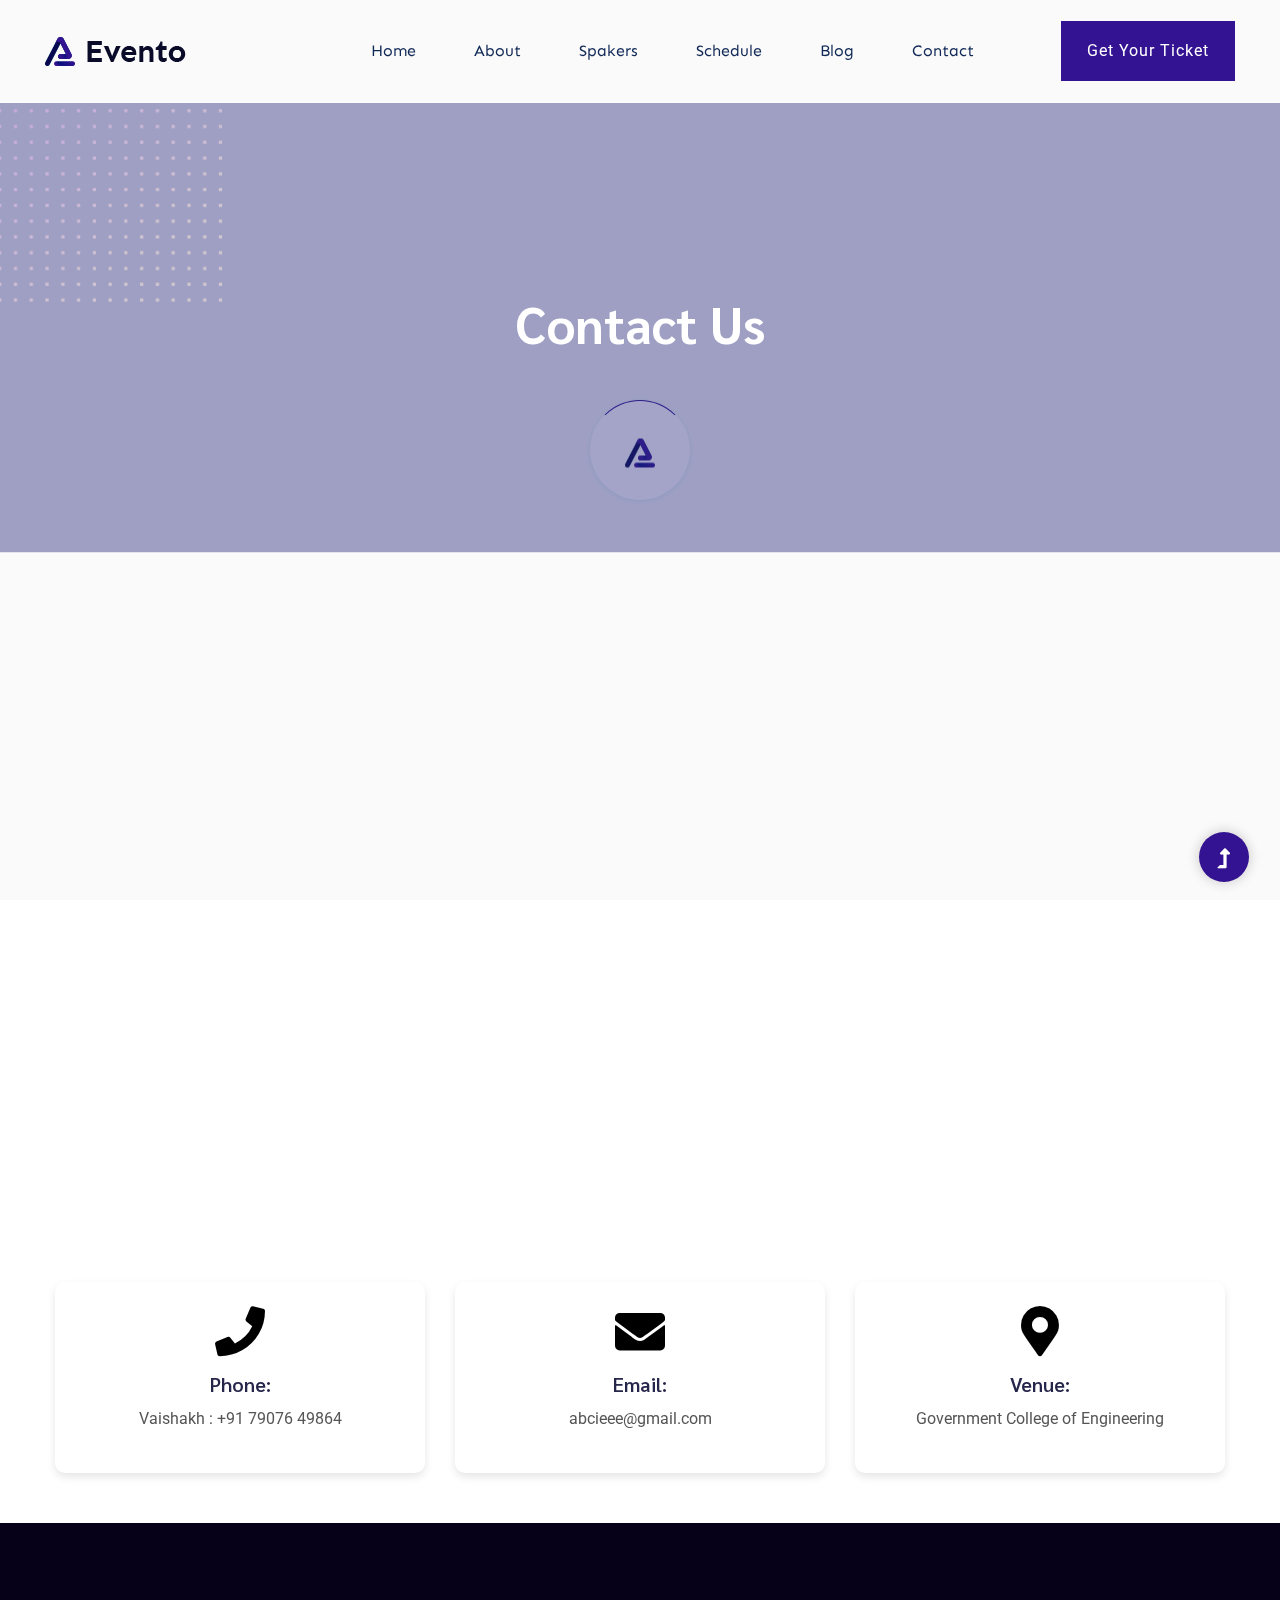
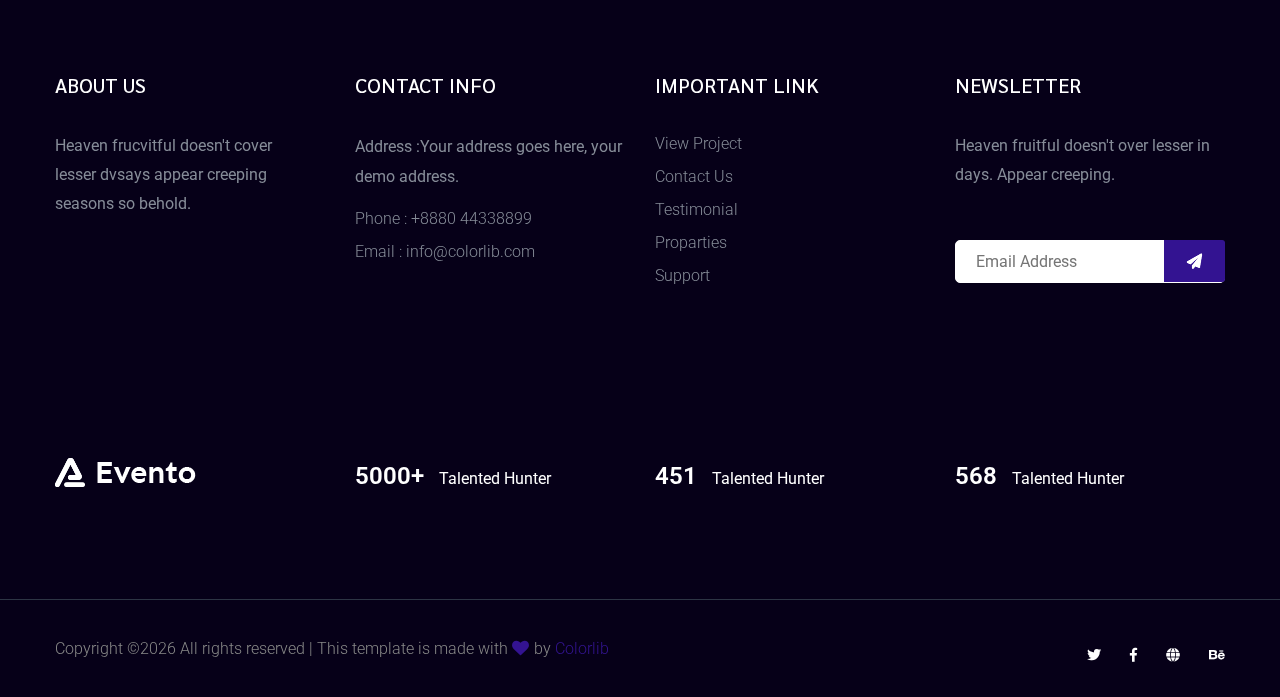
==== contact.html @ 689fff6d "Faq and contact section done" ====
<!doctype html>
<html class="no-js" lang="zxx">
<head>
    <meta charset="utf-8">
    <meta http-equiv="x-ua-compatible" content="ie=edge">
    <title> Event HTML-5 Template </title>
    <meta name="description" content="">
    <meta name="viewport" content="width=device-width, initial-scale=1">
    <link rel="shortcut icon" type="image/x-icon" href="assets/img/favicon.ico">
    <link href="https://cdnjs.cloudflare.com/ajax/libs/font-awesome/5.15.4/css/all.min.css" rel="stylesheet">
    <!-- CSS here -->
    <link href="https://stackpath.bootstrapcdn.com/bootstrap/4.5.2/css/bootstrap.min.css" rel="stylesheet">
   <!-- CSS here -->
    <link rel="stylesheet" href="assets/css/bootstrap.min.css">
    <link rel="stylesheet" href="assets/css/owl.carousel.min.css">
    <link rel="stylesheet" href="assets/css/slicknav.css">
    <link rel="stylesheet" href="assets/css/animate.min.css">
    <link rel="stylesheet" href="assets/css/magnific-popup.css">
    <link rel="stylesheet" href="assets/css/fontawesome-all.min.css">
    <link rel="stylesheet" href="assets/css/themify-icons.css">
    <link rel="stylesheet" href="assets/css/themify-icons.css">
    <link rel="stylesheet" href="assets/css/slick.css">
    <link rel="stylesheet" href="assets/css/nice-select.css">
    <link rel="stylesheet" href="assets/css/style.css">


    <style>
        .card {
          border: none;
          border-radius: 10px;
          box-shadow: 0 4px 8px rgba(0, 0, 0, 0.1);
        }
    
        .card img {
          width: 48px;
          height: 48px;
        }
    
        .card h2 {
          font-size: 1.25rem;
          font-weight: 600;
          margin-top: 1rem;
        }
    
        .card p {
          font-size: 1rem;
          color: #555;
        }
    
        .icon {
          font-size: 50px; /* Increased size */
          color: #000000;
        }
    
        .contact-section {
          padding: 50px 0;
        }
    
        @media (max-width: 768px) {
          .card {
            margin-bottom: 30px;
          }
        }
      </style>


</head>
    <!--? Preloader Start -->
    <div id="preloader-active">
        <div class="preloader d-flex align-items-center justify-content-center">
            <div class="preloader-inner position-relative">
                <div class="preloader-circle"></div>
                <div class="preloader-img pere-text">
                    <img src="assets/img/logo/loder.png" alt="">
                </div>
            </div>
        </div>
    </div>
    <!-- Preloader Start -->
    <header>
        <!--? Header Start -->
        <div class="header-area">
            <div class="main-header header-sticky">
                <div class="container-fluid">
                    <div class="row align-items-center">
                        <!-- Logo -->
                        <div class="col-xl-2 col-lg-2 col-md-1">
                            <div class="logo">
                                <a href="index.html"><img src="assets/img/logo/logo.png" alt=""></a>
                            </div>
                        </div>
                        <div class="col-xl-10 col-lg-10 col-md-10">
                            <div class="menu-main d-flex align-items-center justify-content-end">
                                <!-- Main-menu -->
                                <div class="main-menu f-right d-none d-lg-block">
                                    <nav>
                                        <ul id="navigation">
                                            <li><a href="index.html">Home</a></li>
                                            <li><a href="about.html">About</a></li>
                                            <li><a href="spakers.html">Spakers</a></li>
                                            <li><a href="schedule.html">Schedule</a></li>
                                            <li><a href="blog.html">Blog</a>
                                                <ul class="submenu">
                                                    <li><a href="blog.html">Blog</a></li>
                                                    <li><a href="blog_details.html">Blog Details</a></li>
                                                    <li><a href="elements.html">Element</a></li>
                                                </ul>
                                            </li>
                                            <li><a href="contact.html">Contact</a></li>
                                        </ul>
                                    </nav>
                                </div>
                                <div class="header-right-btn f-right d-none d-lg-block ml-30">
                                    <a href="#" class="btn header-btn">Get Your Ticket</a>
                                </div>
                            </div>
                        </div>   
                        <!-- Mobile Menu -->
                        <div class="col-12">
                            <div class="mobile_menu d-block d-lg-none"></div>
                        </div>
                    </div>
                </div>
            </div>
        </div>
        <!-- Header End -->
    </header>
    <main>
        <!--? Hero Start -->
        <div class="slider-area2">
            <div class="slider-height2 d-flex align-items-center">
                <div class="container">
                    <div class="row">
                        <div class="col-xl-12">
                            <div class="hero-cap hero-cap2 text-center">
                                <h2>Contact Us</h2>
                            </div>
                        </div>
                    </div>
                </div>
            </div>
        </div>
        <!-- Hero End -->
        <!-- ================ contact section start ================= -->
        <section class="contact-section">
            <div class="container">
                <div class=" mb-5 pb-4">
                    <div class="map">
       
                        <iframe src="https://www.google.com/maps/embed?pb=!1m17!1m12!1m3!1d3903.8182567254325!2d75.35358051481133!3d11.91773309155327!2m3!1f0!2f0!3f0!3m2!1i1024!2i768!4f13.1!3m2!1m1!2zMTHCsDU1JzAzLjgiTiA3NcKwMjEnMjAuOCJF!5e0!3m2!1sen!2sin!4v1687173184742!5m2!1sen!2sin"   width="100%" height="600" frameborder="0" style="border:0;" allowfullscreen="" aria-hidden="false" tabindex="0"></iframe>
                      </div>
    
                      
            </div>
            <div class="row">
                <!-- Card 1 -->
                <div class="col-md-4">
                    <div class="card text-center p-4">
                      <i class="fas fa-phone icon"></i>
                      <h2>Phone:</h2>
                      <p>Vaishakh : +91 79076 49864</p>
                     
                    </div>
                  </div>
          
                  <!-- Card 2 -->
                  <div class="col-md-4">
                    <div class="card text-center p-4">
                      <i class="fas fa-envelope icon"></i> <!-- FontAwesome mail icon -->
                      <h2>Email:</h2>
                      <p>abcieee@gmail.com</p>
                    </div>
                  </div>
          
                  <!-- Card 3 -->
                  <div class="col-md-4">
                    <div class="card text-center p-4">
                      <i class="fas fa-map-marker-alt icon"></i>
                      <h2>Venue:</h2>
                      <p>Government College of Engineering</p>
                    </div>
                  </div>
              </div>
            
              </div>
        </section>
        <!-- ================ contact section end ================= -->
    </main>
    <footer>
        <!-- Footer Start-->
        <div class="footer-area footer-padding">
            <div class="container">
                <div class="row d-flex justify-content-between">
                    <div class="col-xl-3 col-lg-3 col-md-4 col-sm-6">
                       <div class="single-footer-caption mb-50">
                         <div class="single-footer-caption mb-30">
                             <div class="footer-tittle">
                                 <h4>About Us</h4>
                                 <div class="footer-pera">
                                     <p>Heaven frucvitful doesn't cover lesser dvsays appear creeping seasons so behold.</p>
                                </div>
                             </div>
                         </div>
                       </div>
                    </div>
                    <div class="col-xl-3 col-lg-3 col-md-4 col-sm-5">
                        <div class="single-footer-caption mb-50">
                            <div class="footer-tittle">
                                <h4>Contact Info</h4>
                                <ul>
                                    <li>
                                        <p>Address :Your address goes here, your demo address.</p>
                                    </li>
                                    <li><a href="#">Phone : +8880 44338899</a></li>
                                    <li><a href="#">Email : info@colorlib.com</a></li>
                                </ul>
                            </div>
                        </div>
                    </div>
                    <div class="col-xl-3 col-lg-3 col-md-4 col-sm-5">
                        <div class="single-footer-caption mb-50">
                            <div class="footer-tittle">
                                <h4>Important Link</h4>
                                <ul>
                                    <li><a href="#"> View Project</a></li>
                                    <li><a href="#">Contact Us</a></li>
                                    <li><a href="#">Testimonial</a></li>
                                    <li><a href="#">Proparties</a></li>
                                    <li><a href="#">Support</a></li>
                                </ul>
                            </div>
                        </div>
                    </div>
                    <div class="col-xl-3 col-lg-3 col-md-6 col-sm-5">
                        <div class="single-footer-caption mb-50">
                            <div class="footer-tittle">
                                <h4>Newsletter</h4>
                                <div class="footer-pera footer-pera2">
                                 <p>Heaven fruitful doesn't over lesser in days. Appear creeping.</p>
                             </div>
                             <!-- Form -->
                             <div class="footer-form" >
                                 <div id="mc_embed_signup">
                                     <form target="_blank" action="https://spondonit.us12.list-manage.com/subscribe/post?u=1462626880ade1ac87bd9c93a&amp;id=92a4423d01"
                                     method="get" class="subscribe_form relative mail_part">
                                         <input type="email" name="email" id="newsletter-form-email" placeholder="Email Address"
                                         class="placeholder hide-on-focus" onfocus="this.placeholder = ''"
                                         onblur="this.placeholder = ' Email Address '">
                                         <div class="form-icon">
                                             <button type="submit" name="submit" id="newsletter-submit"
                                             class="email_icon newsletter-submit button-contactForm"><img src="assets/img/gallery/form.png" alt=""></button>
                                         </div>
                                         <div class="mt-10 info"></div>
                                     </form>
                                 </div>
                             </div>
                            </div>
                        </div>
                    </div>
                </div>
               <!--  -->
               <div class="row footer-wejed justify-content-between">
                    <div class="col-xl-3 col-lg-3 col-md-4 col-sm-6">
                        <!-- logo -->
                        <div class="footer-logo mb-20">
                        <a href="index.html"><img src="assets/img/logo/logo2_footer.png" alt=""></a>
                        </div>
                    </div>
                    <div class="col-xl-3 col-lg-3 col-md-4 col-sm-5">
                    <div class="footer-tittle-bottom">
                        <span>5000+</span>
                        <p>Talented Hunter</p>
                    </div>
                    </div>
                    <div class="col-xl-3 col-lg-3 col-md-4 col-sm-5">
                        <div class="footer-tittle-bottom">
                            <span>451</span>
                            <p>Talented Hunter</p>
                        </div>
                    </div>
                    <div class="col-xl-3 col-lg-3 col-md-4 col-sm-5">
                        <!-- Footer Bottom Tittle -->
                        <div class="footer-tittle-bottom">
                            <span>568</span>
                            <p>Talented Hunter</p>
                        </div>
                    </div>
               </div>
            </div>
        </div>
        <!-- footer-bottom area -->
        <div class="footer-bottom-area footer-bg">
            <div class="container">
                <div class="footer-border">
                     <div class="row d-flex justify-content-between align-items-center">
                         <div class="col-xl-10 col-lg-8 ">
                             <div class="footer-copy-right">
                                 <p><!-- Link back to Colorlib can't be removed. Template is licensed under CC BY 3.0. -->
  Copyright &copy;<script>document.write(new Date().getFullYear());</script> All rights reserved | This template is made with <i class="fa fa-heart" aria-hidden="true"></i> by <a href="https://colorlib.com" target="_blank">Colorlib</a>
  <!-- Link back to Colorlib can't be removed. Template is licensed under CC BY 3.0. --></p>
                             </div>
                         </div>
                         <div class="col-xl-2 col-lg-4">
                             <div class="footer-social f-right">
                                <a href="#"><i class="fab fa-twitter"></i></a>
                                <a href="https://www.facebook.com/sai4ull"><i class="fab fa-facebook-f"></i></a>
                                <a href="#"><i class="fas fa-globe"></i></a>
                                <a href="#"><i class="fab fa-behance"></i></a>
                             </div>
                         </div>
                     </div>
                </div>
            </div>
        </div>
        <!-- Footer End-->
    </footer>
    <!-- Scroll Up -->
    <div id="back-top" >
        <a title="Go to Top" href="#"> <i class="fas fa-level-up-alt"></i></a>
    </div>

    <!-- JS here -->

    <script src="./assets/js/vendor/modernizr-3.5.0.min.js"></script>
    <!-- Jquery, Popper, Bootstrap -->
    <script src="./assets/js/vendor/jquery-1.12.4.min.js"></script>
    <script src="./assets/js/popper.min.js"></script>
    <script src="./assets/js/bootstrap.min.js"></script>
    <!-- Jquery Mobile Menu -->
    <script src="./assets/js/jquery.slicknav.min.js"></script>

    <!-- Jquery Slick , Owl-Carousel Plugins -->
    <script src="./assets/js/owl.carousel.min.js"></script>
    <script src="./assets/js/slick.min.js"></script>
    <!-- One Page, Animated-HeadLin -->
    <script src="./assets/js/wow.min.js"></script>
    <script src="./assets/js/animated.headline.js"></script>
    
    <!-- Nice-select, sticky -->
    <script src="./assets/js/jquery.nice-select.min.js"></script>
    <script src="./assets/js/jquery.sticky.js"></script>
    <script src="./assets/js/jquery.magnific-popup.js"></script>

    <!-- contact js -->
    <script src="./assets/js/contact.js"></script>
    <script src="./assets/js/jquery.form.js"></script>
    <script src="./assets/js/jquery.validate.min.js"></script>
    <script src="./assets/js/mail-script.js"></script>
    <script src="./assets/js/jquery.ajaxchimp.min.js"></script>
    
    <!-- Jquery Plugins, main Jquery -->	
    <script src="./assets/js/plugins.js"></script>
    <script src="./assets/js/main.js"></script>

    </body>
</html>
---- assets/css/themify-icons.css ----
@font-face {
	font-family: 'themify';
	src:url('../fonts/themify.eot?-fvbane');


	src:url('../fonts/themify.eot?#iefix-fvbane') format('embedded-opentype'),
		url('../fonts/themify.woff?-fvbane') format('woff'),
		url('../fonts/themify.ttf?-fvbane') format('truetype'),
		url('../fonts/themify.svg?-fvbane#themify') format('svg');
	font-weight: normal;
	font-style: normal;
}

[class^="ti-"], [class*=" ti-"] {
	font-family: 'themify';
	speak: none;
	font-style: normal;
	font-weight: normal;
	font-variant: normal;
	text-transform: none;
	line-height: 1;

	/* Better Font Rendering =========== */
	-webkit-font-smoothing: antialiased;
	-moz-osx-font-smoothing: grayscale;
}

.ti-wand:before {
	content: "\e600";
}
.ti-volume:before {
	content: "\e601";
}
.ti-user:before {
	content: "\e602";
}
.ti-unlock:before {
	content: "\e603";
}
.ti-unlink:before {
	content: "\e604";
}
.ti-trash:before {
	content: "\e605";
}
.ti-thought:before {
	content: "\e606";
}
.ti-target:before {
	content: "\e607";
}
.ti-tag:before {
	content: "\e608";
}
.ti-tablet:before {
	content: "\e609";
}
.ti-star:before {
	content: "\e60a";
}
.ti-spray:before {
	content: "\e60b";
}
.ti-signal:before {
	content: "\e60c";
}
.ti-shopping-cart:before {
	content: "\e60d";
}
.ti-shopping-cart-full:before {
	content: "\e60e";
}
.ti-settings:before {
	content: "\e60f";
}
.ti-search:before {
	content: "\e610";
}
.ti-zoom-in:before {
	content: "\e611";
}
.ti-zoom-out:before {
	content: "\e612";
}
.ti-cut:before {
	content: "\e613";
}
.ti-ruler:before {
	content: "\e614";
}
.ti-ruler-pencil:before {
	content: "\e615";
}
.ti-ruler-alt:before {
	content: "\e616";
}
.ti-bookmark:before {
	content: "\e617";
}
.ti-bookmark-alt:before {
	content: "\e618";
}
.ti-reload:before {
	content: "\e619";
}
.ti-plus:before {
	content: "\e61a";
}
.ti-pin:before {
	content: "\e61b";
}
.ti-pencil:before {
	content: "\e61c";
}
.ti-pencil-alt:before {
	content: "\e61d";
}
.ti-paint-roller:before {
	content: "\e61e";
}
.ti-paint-bucket:before {
	content: "\e61f";
}
.ti-na:before {
	content: "\e620";
}
.ti-mobile:before {
	content: "\e621";
}
.ti-minus:before {
	content: "\e622";
}
.ti-medall:before {
	content: "\e623";
}
.ti-medall-alt:before {
	content: "\e624";
}
.ti-marker:before {
	content: "\e625";
}
.ti-marker-alt:before {
	content: "\e626";
}
.ti-arrow-up:before {
	content: "\e627";
}
.ti-arrow-right:before {
	content: "\e628";
}
.ti-arrow-left:before {
	content: "\e629";
}
.ti-arrow-down:before {
	content: "\e62a";
}
.ti-lock:before {
	content: "\e62b";
}
.ti-location-arrow:before {
	content: "\e62c";
}
.ti-link:before {
	content: "\e62d";
}
.ti-layout:before {
	content: "\e62e";
}
.ti-layers:before {
	content: "\e62f";
}
.ti-layers-alt:before {
	content: "\e630";
}
.ti-key:before {
	content: "\e631";
}
.ti-import:before {
	content: "\e632";
}
.ti-image:before {
	content: "\e633";
}
.ti-heart:before {
	content: "\e634";
}
.ti-heart-broken:before {
	content: "\e635";
}
.ti-hand-stop:before {
	content: "\e636";
}
.ti-hand-open:before {
	content: "\e637";
}
.ti-hand-drag:before {
	content: "\e638";
}
.ti-folder:before {
	content: "\e639";
}
.ti-flag:before {
	content: "\e63a";
}
.ti-flag-alt:before {
	content: "\e63b";
}
.ti-flag-alt-2:before {
	content: "\e63c";
}
.ti-eye:before {
	content: "\e63d";
}
.ti-export:before {
	content: "\e63e";
}
.ti-exchange-vertical:before {
	content: "\e63f";
}
.ti-desktop:before {
	content: "\e640";
}
.ti-cup:before {
	content: "\e641";
}
.ti-crown:before {
	content: "\e642";
}
.ti-comments:before {
	content: "\e643";
}
.ti-comment:before {
	content: "\e644";
}
.ti-comment-alt:before {
	content: "\e645";
}
.ti-close:before {
	content: "\e646";
}
.ti-clip:before {
	content: "\e647";
}
.ti-angle-up:before {
	content: "\e648";
}
.ti-angle-right:before {
	content: "\e649";
}
.ti-angle-left:before {
	content: "\e64a";
}
.ti-angle-down:before {
	content: "\e64b";
}
.ti-check:before {
	content: "\e64c";
}
.ti-check-box:before {
	content: "\e64d";
}
.ti-camera:before {
	content: "\e64e";
}
.ti-announcement:before {
	content: "\e64f";
}
.ti-brush:before {
	content: "\e650";
}
.ti-briefcase:before {
	content: "\e651";
}
.ti-bolt:before {
	content: "\e652";
}
.ti-bolt-alt:before {
	content: "\e653";
}
.ti-blackboard:before {
	content: "\e654";
}
.ti-bag:before {
	content: "\e655";
}
.ti-move:before {
	content: "\e656";
}
.ti-arrows-vertical:before {
	content: "\e657";
}
.ti-arrows-horizontal:before {
	content: "\e658";
}
.ti-fullscreen:before {
	content: "\e659";
}
.ti-arrow-top-right:before {
	content: "\e65a";
}
.ti-arrow-top-left:before {
	content: "\e65b";
}
.ti-arrow-circle-up:before {
	content: "\e65c";
}
.ti-arrow-circle-right:before {
	content: "\e65d";
}
.ti-arrow-circle-left:before {
	content: "\e65e";
}
.ti-arrow-circle-down:before {
	content: "\e65f";
}
.ti-angle-double-up:before {
	content: "\e660";
}
.ti-angle-double-right:before {
	content: "\e661";
}
.ti-angle-double-left:before {
	content: "\e662";
}
.ti-angle-double-down:before {
	content: "\e663";
}
.ti-zip:before {
	content: "\e664";
}
.ti-world:before {
	content: "\e665";
}
.ti-wheelchair:before {
	content: "\e666";
}
.ti-view-list:before {
	content: "\e667";
}
.ti-view-list-alt:before {
	content: "\e668";
}
.ti-view-grid:before {
	content: "\e669";
}
.ti-uppercase:before {
	content: "\e66a";
}
.ti-upload:before {
	content: "\e66b";
}
.ti-underline:before {
	content: "\e66c";
}
.ti-truck:before {
	content: "\e66d";
}
.ti-timer:before {
	content: "\e66e";
}
.ti-ticket:before {
	content: "\e66f";
}
.ti-thumb-up:before {
	content: "\e670";
}
.ti-thumb-down:before {
	content: "\e671";
}
.ti-text:before {
	content: "\e672";
}
.ti-stats-up:before {
	content: "\e673";
}
.ti-stats-down:before {
	content: "\e674";
}
.ti-split-v:before {
	content: "\e675";
}
.ti-split-h:before {
	content: "\e676";
}
.ti-smallcap:before {
	content: "\e677";
}
.ti-shine:before {
	content: "\e678";
}
.ti-shift-right:before {
	content: "\e679";
}
.ti-shift-left:before {
	content: "\e67a";
}
.ti-shield:before {
	content: "\e67b";
}
.ti-notepad:before {
	content: "\e67c";
}
.ti-server:before {
	content: "\e67d";
}
.ti-quote-right:before {
	content: "\e67e";
}
.ti-quote-left:before {
	content: "\e67f";
}
.ti-pulse:before {
	content: "\e680";
}
.ti-printer:before {
	content: "\e681";
}
.ti-power-off:before {
	content: "\e682";
}
.ti-plug:before {
	content: "\e683";
}
.ti-pie-chart:before {
	content: "\e684";
}
.ti-paragraph:before {
	content: "\e685";
}
.ti-panel:before {
	content: "\e686";
}
.ti-package:before {
	content: "\e687";
}
.ti-music:before {
	content: "\e688";
}
.ti-music-alt:before {
	content: "\e689";
}
.ti-mouse:before {
	content: "\e68a";
}
.ti-mouse-alt:before {
	content: "\e68b";
}
.ti-money:before {
	content: "\e68c";
}
.ti-microphone:before {
	content: "\e68d";
}
.ti-menu:before {
	content: "\e68e";
}
.ti-menu-alt:before {
	content: "\e68f";
}
.ti-map:before {
	content: "\e690";
}
.ti-map-alt:before {
	content: "\e691";
}
.ti-loop:before {
	content: "\e692";
}
.ti-location-pin:before {
	content: "\e693";
}
.ti-list:before {
	content: "\e694";
}
.ti-light-bulb:before {
	content: "\e695";
}
.ti-Italic:before {
	content: "\e696";
}
.ti-info:before {
	content: "\e697";
}
.ti-infinite:before {
	content: "\e698";
}
.ti-id-badge:before {
	content: "\e699";
}
.ti-hummer:before {
	content: "\e69a";
}
.ti-home:before {
	content: "\e69b";
}
.ti-help:before {
	content: "\e69c";
}
.ti-headphone:before {
	content: "\e69d";
}
.ti-harddrives:before {
	content: "\e69e";
}
.ti-harddrive:before {
	content: "\e69f";
}
.ti-gift:before {
	content: "\e6a0";
}
.ti-game:before {
	content: "\e6a1";
}
.ti-filter:before {
	content: "\e6a2";
}
.ti-files:before {
	content: "\e6a3";
}
.ti-file:before {
	content: "\e6a4";
}
.ti-eraser:before {
	content: "\e6a5";
}
.ti-envelope:before {
	content: "\e6a6";
}
.ti-download:before {
	content: "\e6a7";
}
.ti-direction:before {
	content: "\e6a8";
}
.ti-direction-alt:before {
	content: "\e6a9";
}
.ti-dashboard:before {
	content: "\e6aa";
}
.ti-control-stop:before {
	content: "\e6ab";
}
.ti-control-shuffle:before {
	content: "\e6ac";
}
.ti-control-play:before {
	content: "\e6ad";
}
.ti-control-pause:before {
	content: "\e6ae";
}
.ti-control-forward:before {
	content: "\e6af";
}
.ti-control-backward:before {
	content: "\e6b0";
}
.ti-cloud:before {
	content: "\e6b1";
}
.ti-cloud-up:before {
	content: "\e6b2";
}
.ti-cloud-down:before {
	content: "\e6b3";
}
.ti-clipboard:before {
	content: "\e6b4";
}
.ti-car:before {
	content: "\e6b5";
}
.ti-calendar:before {
	content: "\e6b6";
}
.ti-book:before {
	content: "\e6b7";
}
.ti-bell:before {
	content: "\e6b8";
}
.ti-basketball:before {
	content: "\e6b9";
}
.ti-bar-chart:before {
	content: "\e6ba";
}
.ti-bar-chart-alt:before {
	content: "\e6bb";
}
.ti-back-right:before {
	content: "\e6bc";
}
.ti-back-left:before {
	content: "\e6bd";
}
.ti-arrows-corner:before {
	content: "\e6be";
}
.ti-archive:before {
	content: "\e6bf";
}
.ti-anchor:before {
	content: "\e6c0";
}
.ti-align-right:before {
	content: "\e6c1";
}
.ti-align-left:before {
	content: "\e6c2";
}
.ti-align-justify:before {
	content: "\e6c3";
}
.ti-align-center:before {
	content: "\e6c4";
}
.ti-alert:before {
	content: "\e6c5";
}
.ti-alarm-clock:before {
	content: "\e6c6";
}
.ti-agenda:before {
	content: "\e6c7";
}
.ti-write:before {
	content: "\e6c8";
}
.ti-window:before {
	content: "\e6c9";
}
.ti-widgetized:before {
	content: "\e6ca";
}
.ti-widget:before {
	content: "\e6cb";
}
.ti-widget-alt:before {
	content: "\e6cc";
}
.ti-wallet:before {
	content: "\e6cd";
}
.ti-video-clapper:before {
	content: "\e6ce";
}
.ti-video-camera:before {
	content: "\e6cf";
}
.ti-vector:before {
	content: "\e6d0";
}
.ti-themify-logo:before {
	content: "\e6d1";
}
.ti-themify-favicon:before {
	content: "\e6d2";
}
.ti-themify-favicon-alt:before {
	content: "\e6d3";
}
.ti-support:before {
	content: "\e6d4";
}
.ti-stamp:before {
	content: "\e6d5";
}
.ti-split-v-alt:before {
	content: "\e6d6";
}
.ti-slice:before {
	content: "\e6d7";
}
.ti-shortcode:before {
	content: "\e6d8";
}
.ti-shift-right-alt:before {
	content: "\e6d9";
}
.ti-shift-left-alt:before {
	content: "\e6da";
}
.ti-ruler-alt-2:before {
	content: "\e6db";
}
.ti-receipt:before {
	content: "\e6dc";
}
.ti-pin2:before {
	content: "\e6dd";
}
.ti-pin-alt:before {
	content: "\e6de";
}
.ti-pencil-alt2:before {
	content: "\e6df";
}
.ti-palette:before {
	content: "\e6e0";
}
.ti-more:before {
	content: "\e6e1";
}
.ti-more-alt:before {
	content: "\e6e2";
}
.ti-microphone-alt:before {
	content: "\e6e3";
}
.ti-magnet:before {
	content: "\e6e4";
}
.ti-line-double:before {
	content: "\e6e5";
}
.ti-line-dotted:before {
	content: "\e6e6";
}
.ti-line-dashed:before {
	content: "\e6e7";
}
.ti-layout-width-full:before {
	content: "\e6e8";
}
.ti-layout-width-default:before {
	content: "\e6e9";
}
.ti-layout-width-default-alt:before {
	content: "\e6ea";
}
.ti-layout-tab:before {
	content: "\e6eb";
}
.ti-layout-tab-window:before {
	content: "\e6ec";
}
.ti-layout-tab-v:before {
	content: "\e6ed";
}
.ti-layout-tab-min:before {
	content: "\e6ee";
}
.ti-layout-slider:before {
	content: "\e6ef";
}
.ti-layout-slider-alt:before {
	content: "\e6f0";
}
.ti-layout-sidebar-right:before {
	content: "\e6f1";
}
.ti-layout-sidebar-none:before {
	content: "\e6f2";
}
.ti-layout-sidebar-left:before {
	content: "\e6f3";
}
.ti-layout-placeholder:before {
	content: "\e6f4";
}
.ti-layout-menu:before {
	content: "\e6f5";
}
.ti-layout-menu-v:before {
	content: "\e6f6";
}
.ti-layout-menu-separated:before {
	content: "\e6f7";
}
.ti-layout-menu-full:before {
	content: "\e6f8";
}
.ti-layout-media-right-alt:before {
	content: "\e6f9";
}
.ti-layout-media-right:before {
	content: "\e6fa";
}
.ti-layout-media-overlay:before {
	content: "\e6fb";
}
.ti-layout-media-overlay-alt:before {
	content: "\e6fc";
}
.ti-layout-media-overlay-alt-2:before {
	content: "\e6fd";
}
.ti-layout-media-left-alt:before {
	content: "\e6fe";
}
.ti-layout-media-left:before {
	content: "\e6ff";
}
.ti-layout-media-center-alt:before {
	content: "\e700";
}
.ti-layout-media-center:before {
	content: "\e701";
}
.ti-layout-list-thumb:before {
	content: "\e702";
}
.ti-layout-list-thumb-alt:before {
	content: "\e703";
}
.ti-layout-list-post:before {
	content: "\e704";
}
.ti-layout-list-large-image:before {
	content: "\e705";
}
.ti-layout-line-solid:before {
	content: "\e706";
}
.ti-layout-grid4:before {
	content: "\e707";
}
.ti-layout-grid3:before {
	content: "\e708";
}
.ti-layout-grid2:before {
	content: "\e709";
}
.ti-layout-grid2-thumb:before {
	content: "\e70a";
}
.ti-layout-cta-right:before {
	content: "\e70b";
}
.ti-layout-cta-left:before {
	content: "\e70c";
}
.ti-layout-cta-center:before {
	content: "\e70d";
}
.ti-layout-cta-btn-right:before {
	content: "\e70e";
}
.ti-layout-cta-btn-left:before {
	content: "\e70f";
}
.ti-layout-column4:before {
	content: "\e710";
}
.ti-layout-column3:before {
	content: "\e711";
}
.ti-layout-column2:before {
	content: "\e712";
}
.ti-layout-accordion-separated:before {
	content: "\e713";
}
.ti-layout-accordion-merged:before {
	content: "\e714";
}
.ti-layout-accordion-list:before {
	content: "\e715";
}
.ti-ink-pen:before {
	content: "\e716";
}
.ti-info-alt:before {
	content: "\e717";
}
.ti-help-alt:before {
	content: "\e718";
}
.ti-headphone-alt:before {
	content: "\e719";
}
.ti-hand-point-up:before {
	content: "\e71a";
}
.ti-hand-point-right:before {
	content: "\e71b";
}
.ti-hand-point-left:before {
	content: "\e71c";
}
.ti-hand-point-down:before {
	content: "\e71d";
}
.ti-gallery:before {
	content: "\e71e";
}
.ti-face-smile:before {
	content: "\e71f";
}
.ti-face-sad:before {
	content: "\e720";
}
.ti-credit-card:before {
	content: "\e721";
}
.ti-control-skip-forward:before {
	content: "\e722";
}
.ti-control-skip-backward:before {
	content: "\e723";
}
.ti-control-record:before {
	content: "\e724";
}
.ti-control-eject:before {
	content: "\e725";
}
.ti-comments-smiley:before {
	content: "\e726";
}
.ti-brush-alt:before {
	content: "\e727";
}
.ti-youtube:before {
	content: "\e728";
}
.ti-vimeo:before {
	content: "\e729";
}
.ti-twitter:before {
	content: "\e72a";
}
.ti-time:before {
	content: "\e72b";
}
.ti-tumblr:before {
	content: "\e72c";
}
.ti-skype:before {
	content: "\e72d";
}
.ti-share:before {
	content: "\e72e";
}
.ti-share-alt:before {
	content: "\e72f";
}
.ti-rocket:before {
	content: "\e730";
}
.ti-pinterest:before {
	content: "\e731";
}
.ti-new-window:before {
	content: "\e732";
}
.ti-microsoft:before {
	content: "\e733";
}
.ti-list-ol:before {
	content: "\e734";
}
.ti-linkedin:before {
	content: "\e735";
}
.ti-layout-sidebar-2:before {
	content: "\e736";
}
.ti-layout-grid4-alt:before {
	content: "\e737";
}
.ti-layout-grid3-alt:before {
	content: "\e738";
}
.ti-layout-grid2-alt:before {
	content: "\e739";
}
.ti-layout-column4-alt:before {
	content: "\e73a";
}
.ti-layout-column3-alt:before {
	content: "\e73b";
}
.ti-layout-column2-alt:before {
	content: "\e73c";
}
.ti-instagram:before {
	content: "\e73d";
}
.ti-google:before {
	content: "\e73e";
}
.ti-github:before {
	content: "\e73f";
}
.ti-flickr:before {
	content: "\e740";
}
.ti-facebook:before {
	content: "\e741";
}
.ti-dropbox:before {
	content: "\e742";
}
.ti-dribbble:before {
	content: "\e743";
}
.ti-apple:before {
	content: "\e744";
}
.ti-android:before {
	content: "\e745";
}
.ti-save:before {
	content: "\e746";
}
.ti-save-alt:before {
	content: "\e747";
}
.ti-yahoo:before {
	content: "\e748";
}
.ti-wordpress:before {
	content: "\e749";
}
.ti-vimeo-alt:before {
	content: "\e74a";
}
.ti-twitter-alt:before {
	content: "\e74b";
}
.ti-tumblr-alt:before {
	content: "\e74c";
}
.ti-trello:before {
	content: "\e74d";
}
.ti-stack-overflow:before {
	content: "\e74e";
}
.ti-soundcloud:before {
	content: "\e74f";
}
.ti-sharethis:before {
	content: "\e750";
}
.ti-sharethis-alt:before {
	content: "\e751";
}
.ti-reddit:before {
	content: "\e752";
}
.ti-pinterest-alt:before {
	content: "\e753";
}
.ti-microsoft-alt:before {
	content: "\e754";
}
.ti-linux:before {
	content: "\e755";
}
.ti-jsfiddle:before {
	content: "\e756";
}
.ti-joomla:before {
	content: "\e757";
}
.ti-html5:before {
	content: "\e758";
}
.ti-flickr-alt:before {
	content: "\e759";
}
.ti-email:before {
	content: "\e75a";
}
.ti-drupal:before {
	content: "\e75b";
}
.ti-dropbox-alt:before {
	content: "\e75c";
}
.ti-css3:before {
	content: "\e75d";
}
.ti-rss:before {
	content: "\e75e";
}
.ti-rss-alt:before {
	content: "\e75f";
}
---- assets/css/themify-icons.css ----
@font-face {
	font-family: 'themify';
	src:url('../fonts/themify.eot?-fvbane');


	src:url('../fonts/themify.eot?#iefix-fvbane') format('embedded-opentype'),
		url('../fonts/themify.woff?-fvbane') format('woff'),
		url('../fonts/themify.ttf?-fvbane') format('truetype'),
		url('../fonts/themify.svg?-fvbane#themify') format('svg');
	font-weight: normal;
	font-style: normal;
}

[class^="ti-"], [class*=" ti-"] {
	font-family: 'themify';
	speak: none;
	font-style: normal;
	font-weight: normal;
	font-variant: normal;
	text-transform: none;
	line-height: 1;

	/* Better Font Rendering =========== */
	-webkit-font-smoothing: antialiased;
	-moz-osx-font-smoothing: grayscale;
}

.ti-wand:before {
	content: "\e600";
}
.ti-volume:before {
	content: "\e601";
}
.ti-user:before {
	content: "\e602";
}
.ti-unlock:before {
	content: "\e603";
}
.ti-unlink:before {
	content: "\e604";
}
.ti-trash:before {
	content: "\e605";
}
.ti-thought:before {
	content: "\e606";
}
.ti-target:before {
	content: "\e607";
}
.ti-tag:before {
	content: "\e608";
}
.ti-tablet:before {
	content: "\e609";
}
.ti-star:before {
	content: "\e60a";
}
.ti-spray:before {
	content: "\e60b";
}
.ti-signal:before {
	content: "\e60c";
}
.ti-shopping-cart:before {
	content: "\e60d";
}
.ti-shopping-cart-full:before {
	content: "\e60e";
}
.ti-settings:before {
	content: "\e60f";
}
.ti-search:before {
	content: "\e610";
}
.ti-zoom-in:before {
	content: "\e611";
}
.ti-zoom-out:before {
	content: "\e612";
}
.ti-cut:before {
	content: "\e613";
}
.ti-ruler:before {
	content: "\e614";
}
.ti-ruler-pencil:before {
	content: "\e615";
}
.ti-ruler-alt:before {
	content: "\e616";
}
.ti-bookmark:before {
	content: "\e617";
}
.ti-bookmark-alt:before {
	content: "\e618";
}
.ti-reload:before {
	content: "\e619";
}
.ti-plus:before {
	content: "\e61a";
}
.ti-pin:before {
	content: "\e61b";
}
.ti-pencil:before {
	content: "\e61c";
}
.ti-pencil-alt:before {
	content: "\e61d";
}
.ti-paint-roller:before {
	content: "\e61e";
}
.ti-paint-bucket:before {
	content: "\e61f";
}
.ti-na:before {
	content: "\e620";
}
.ti-mobile:before {
	content: "\e621";
}
.ti-minus:before {
	content: "\e622";
}
.ti-medall:before {
	content: "\e623";
}
.ti-medall-alt:before {
	content: "\e624";
}
.ti-marker:before {
	content: "\e625";
}
.ti-marker-alt:before {
	content: "\e626";
}
.ti-arrow-up:before {
	content: "\e627";
}
.ti-arrow-right:before {
	content: "\e628";
}
.ti-arrow-left:before {
	content: "\e629";
}
.ti-arrow-down:before {
	content: "\e62a";
}
.ti-lock:before {
	content: "\e62b";
}
.ti-location-arrow:before {
	content: "\e62c";
}
.ti-link:before {
	content: "\e62d";
}
.ti-layout:before {
	content: "\e62e";
}
.ti-layers:before {
	content: "\e62f";
}
.ti-layers-alt:before {
	content: "\e630";
}
.ti-key:before {
	content: "\e631";
}
.ti-import:before {
	content: "\e632";
}
.ti-image:before {
	content: "\e633";
}
.ti-heart:before {
	content: "\e634";
}
.ti-heart-broken:before {
	content: "\e635";
}
.ti-hand-stop:before {
	content: "\e636";
}
.ti-hand-open:before {
	content: "\e637";
}
.ti-hand-drag:before {
	content: "\e638";
}
.ti-folder:before {
	content: "\e639";
}
.ti-flag:before {
	content: "\e63a";
}
.ti-flag-alt:before {
	content: "\e63b";
}
.ti-flag-alt-2:before {
	content: "\e63c";
}
.ti-eye:before {
	content: "\e63d";
}
.ti-export:before {
	content: "\e63e";
}
.ti-exchange-vertical:before {
	content: "\e63f";
}
.ti-desktop:before {
	content: "\e640";
}
.ti-cup:before {
	content: "\e641";
}
.ti-crown:before {
	content: "\e642";
}
.ti-comments:before {
	content: "\e643";
}
.ti-comment:before {
	content: "\e644";
}
.ti-comment-alt:before {
	content: "\e645";
}
.ti-close:before {
	content: "\e646";
}
.ti-clip:before {
	content: "\e647";
}
.ti-angle-up:before {
	content: "\e648";
}
.ti-angle-right:before {
	content: "\e649";
}
.ti-angle-left:before {
	content: "\e64a";
}
.ti-angle-down:before {
	content: "\e64b";
}
.ti-check:before {
	content: "\e64c";
}
.ti-check-box:before {
	content: "\e64d";
}
.ti-camera:before {
	content: "\e64e";
}
.ti-announcement:before {
	content: "\e64f";
}
.ti-brush:before {
	content: "\e650";
}
.ti-briefcase:before {
	content: "\e651";
}
.ti-bolt:before {
	content: "\e652";
}
.ti-bolt-alt:before {
	content: "\e653";
}
.ti-blackboard:before {
	content: "\e654";
}
.ti-bag:before {
	content: "\e655";
}
.ti-move:before {
	content: "\e656";
}
.ti-arrows-vertical:before {
	content: "\e657";
}
.ti-arrows-horizontal:before {
	content: "\e658";
}
.ti-fullscreen:before {
	content: "\e659";
}
.ti-arrow-top-right:before {
	content: "\e65a";
}
.ti-arrow-top-left:before {
	content: "\e65b";
}
.ti-arrow-circle-up:before {
	content: "\e65c";
}
.ti-arrow-circle-right:before {
	content: "\e65d";
}
.ti-arrow-circle-left:before {
	content: "\e65e";
}
.ti-arrow-circle-down:before {
	content: "\e65f";
}
.ti-angle-double-up:before {
	content: "\e660";
}
.ti-angle-double-right:before {
	content: "\e661";
}
.ti-angle-double-left:before {
	content: "\e662";
}
.ti-angle-double-down:before {
	content: "\e663";
}
.ti-zip:before {
	content: "\e664";
}
.ti-world:before {
	content: "\e665";
}
.ti-wheelchair:before {
	content: "\e666";
}
.ti-view-list:before {
	content: "\e667";
}
.ti-view-list-alt:before {
	content: "\e668";
}
.ti-view-grid:before {
	content: "\e669";
}
.ti-uppercase:before {
	content: "\e66a";
}
.ti-upload:before {
	content: "\e66b";
}
.ti-underline:before {
	content: "\e66c";
}
.ti-truck:before {
	content: "\e66d";
}
.ti-timer:before {
	content: "\e66e";
}
.ti-ticket:before {
	content: "\e66f";
}
.ti-thumb-up:before {
	content: "\e670";
}
.ti-thumb-down:before {
	content: "\e671";
}
.ti-text:before {
	content: "\e672";
}
.ti-stats-up:before {
	content: "\e673";
}
.ti-stats-down:before {
	content: "\e674";
}
.ti-split-v:before {
	content: "\e675";
}
.ti-split-h:before {
	content: "\e676";
}
.ti-smallcap:before {
	content: "\e677";
}
.ti-shine:before {
	content: "\e678";
}
.ti-shift-right:before {
	content: "\e679";
}
.ti-shift-left:before {
	content: "\e67a";
}
.ti-shield:before {
	content: "\e67b";
}
.ti-notepad:before {
	content: "\e67c";
}
.ti-server:before {
	content: "\e67d";
}
.ti-quote-right:before {
	content: "\e67e";
}
.ti-quote-left:before {
	content: "\e67f";
}
.ti-pulse:before {
	content: "\e680";
}
.ti-printer:before {
	content: "\e681";
}
.ti-power-off:before {
	content: "\e682";
}
.ti-plug:before {
	content: "\e683";
}
.ti-pie-chart:before {
	content: "\e684";
}
.ti-paragraph:before {
	content: "\e685";
}
.ti-panel:before {
	content: "\e686";
}
.ti-package:before {
	content: "\e687";
}
.ti-music:before {
	content: "\e688";
}
.ti-music-alt:before {
	content: "\e689";
}
.ti-mouse:before {
	content: "\e68a";
}
.ti-mouse-alt:before {
	content: "\e68b";
}
.ti-money:before {
	content: "\e68c";
}
.ti-microphone:before {
	content: "\e68d";
}
.ti-menu:before {
	content: "\e68e";
}
.ti-menu-alt:before {
	content: "\e68f";
}
.ti-map:before {
	content: "\e690";
}
.ti-map-alt:before {
	content: "\e691";
}
.ti-loop:before {
	content: "\e692";
}
.ti-location-pin:before {
	content: "\e693";
}
.ti-list:before {
	content: "\e694";
}
.ti-light-bulb:before {
	content: "\e695";
}
.ti-Italic:before {
	content: "\e696";
}
.ti-info:before {
	content: "\e697";
}
.ti-infinite:before {
	content: "\e698";
}
.ti-id-badge:before {
	content: "\e699";
}
.ti-hummer:before {
	content: "\e69a";
}
.ti-home:before {
	content: "\e69b";
}
.ti-help:before {
	content: "\e69c";
}
.ti-headphone:before {
	content: "\e69d";
}
.ti-harddrives:before {
	content: "\e69e";
}
.ti-harddrive:before {
	content: "\e69f";
}
.ti-gift:before {
	content: "\e6a0";
}
.ti-game:before {
	content: "\e6a1";
}
.ti-filter:before {
	content: "\e6a2";
}
.ti-files:before {
	content: "\e6a3";
}
.ti-file:before {
	content: "\e6a4";
}
.ti-eraser:before {
	content: "\e6a5";
}
.ti-envelope:before {
	content: "\e6a6";
}
.ti-download:before {
	content: "\e6a7";
}
.ti-direction:before {
	content: "\e6a8";
}
.ti-direction-alt:before {
	content: "\e6a9";
}
.ti-dashboard:before {
	content: "\e6aa";
}
.ti-control-stop:before {
	content: "\e6ab";
}
.ti-control-shuffle:before {
	content: "\e6ac";
}
.ti-control-play:before {
	content: "\e6ad";
}
.ti-control-pause:before {
	content: "\e6ae";
}
.ti-control-forward:before {
	content: "\e6af";
}
.ti-control-backward:before {
	content: "\e6b0";
}
.ti-cloud:before {
	content: "\e6b1";
}
.ti-cloud-up:before {
	content: "\e6b2";
}
.ti-cloud-down:before {
	content: "\e6b3";
}
.ti-clipboard:before {
	content: "\e6b4";
}
.ti-car:before {
	content: "\e6b5";
}
.ti-calendar:before {
	content: "\e6b6";
}
.ti-book:before {
	content: "\e6b7";
}
.ti-bell:before {
	content: "\e6b8";
}
.ti-basketball:before {
	content: "\e6b9";
}
.ti-bar-chart:before {
	content: "\e6ba";
}
.ti-bar-chart-alt:before {
	content: "\e6bb";
}
.ti-back-right:before {
	content: "\e6bc";
}
.ti-back-left:before {
	content: "\e6bd";
}
.ti-arrows-corner:before {
	content: "\e6be";
}
.ti-archive:before {
	content: "\e6bf";
}
.ti-anchor:before {
	content: "\e6c0";
}
.ti-align-right:before {
	content: "\e6c1";
}
.ti-align-left:before {
	content: "\e6c2";
}
.ti-align-justify:before {
	content: "\e6c3";
}
.ti-align-center:before {
	content: "\e6c4";
}
.ti-alert:before {
	content: "\e6c5";
}
.ti-alarm-clock:before {
	content: "\e6c6";
}
.ti-agenda:before {
	content: "\e6c7";
}
.ti-write:before {
	content: "\e6c8";
}
.ti-window:before {
	content: "\e6c9";
}
.ti-widgetized:before {
	content: "\e6ca";
}
.ti-widget:before {
	content: "\e6cb";
}
.ti-widget-alt:before {
	content: "\e6cc";
}
.ti-wallet:before {
	content: "\e6cd";
}
.ti-video-clapper:before {
	content: "\e6ce";
}
.ti-video-camera:before {
	content: "\e6cf";
}
.ti-vector:before {
	content: "\e6d0";
}
.ti-themify-logo:before {
	content: "\e6d1";
}
.ti-themify-favicon:before {
	content: "\e6d2";
}
.ti-themify-favicon-alt:before {
	content: "\e6d3";
}
.ti-support:before {
	content: "\e6d4";
}
.ti-stamp:before {
	content: "\e6d5";
}
.ti-split-v-alt:before {
	content: "\e6d6";
}
.ti-slice:before {
	content: "\e6d7";
}
.ti-shortcode:before {
	content: "\e6d8";
}
.ti-shift-right-alt:before {
	content: "\e6d9";
}
.ti-shift-left-alt:before {
	content: "\e6da";
}
.ti-ruler-alt-2:before {
	content: "\e6db";
}
.ti-receipt:before {
	content: "\e6dc";
}
.ti-pin2:before {
	content: "\e6dd";
}
.ti-pin-alt:before {
	content: "\e6de";
}
.ti-pencil-alt2:before {
	content: "\e6df";
}
.ti-palette:before {
	content: "\e6e0";
}
.ti-more:before {
	content: "\e6e1";
}
.ti-more-alt:before {
	content: "\e6e2";
}
.ti-microphone-alt:before {
	content: "\e6e3";
}
.ti-magnet:before {
	content: "\e6e4";
}
.ti-line-double:before {
	content: "\e6e5";
}
.ti-line-dotted:before {
	content: "\e6e6";
}
.ti-line-dashed:before {
	content: "\e6e7";
}
.ti-layout-width-full:before {
	content: "\e6e8";
}
.ti-layout-width-default:before {
	content: "\e6e9";
}
.ti-layout-width-default-alt:before {
	content: "\e6ea";
}
.ti-layout-tab:before {
	content: "\e6eb";
}
.ti-layout-tab-window:before {
	content: "\e6ec";
}
.ti-layout-tab-v:before {
	content: "\e6ed";
}
.ti-layout-tab-min:before {
	content: "\e6ee";
}
.ti-layout-slider:before {
	content: "\e6ef";
}
.ti-layout-slider-alt:before {
	content: "\e6f0";
}
.ti-layout-sidebar-right:before {
	content: "\e6f1";
}
.ti-layout-sidebar-none:before {
	content: "\e6f2";
}
.ti-layout-sidebar-left:before {
	content: "\e6f3";
}
.ti-layout-placeholder:before {
	content: "\e6f4";
}
.ti-layout-menu:before {
	content: "\e6f5";
}
.ti-layout-menu-v:before {
	content: "\e6f6";
}
.ti-layout-menu-separated:before {
	content: "\e6f7";
}
.ti-layout-menu-full:before {
	content: "\e6f8";
}
.ti-layout-media-right-alt:before {
	content: "\e6f9";
}
.ti-layout-media-right:before {
	content: "\e6fa";
}
.ti-layout-media-overlay:before {
	content: "\e6fb";
}
.ti-layout-media-overlay-alt:before {
	content: "\e6fc";
}
.ti-layout-media-overlay-alt-2:before {
	content: "\e6fd";
}
.ti-layout-media-left-alt:before {
	content: "\e6fe";
}
.ti-layout-media-left:before {
	content: "\e6ff";
}
.ti-layout-media-center-alt:before {
	content: "\e700";
}
.ti-layout-media-center:before {
	content: "\e701";
}
.ti-layout-list-thumb:before {
	content: "\e702";
}
.ti-layout-list-thumb-alt:before {
	content: "\e703";
}
.ti-layout-list-post:before {
	content: "\e704";
}
.ti-layout-list-large-image:before {
	content: "\e705";
}
.ti-layout-line-solid:before {
	content: "\e706";
}
.ti-layout-grid4:before {
	content: "\e707";
}
.ti-layout-grid3:before {
	content: "\e708";
}
.ti-layout-grid2:before {
	content: "\e709";
}
.ti-layout-grid2-thumb:before {
	content: "\e70a";
}
.ti-layout-cta-right:before {
	content: "\e70b";
}
.ti-layout-cta-left:before {
	content: "\e70c";
}
.ti-layout-cta-center:before {
	content: "\e70d";
}
.ti-layout-cta-btn-right:before {
	content: "\e70e";
}
.ti-layout-cta-btn-left:before {
	content: "\e70f";
}
.ti-layout-column4:before {
	content: "\e710";
}
.ti-layout-column3:before {
	content: "\e711";
}
.ti-layout-column2:before {
	content: "\e712";
}
.ti-layout-accordion-separated:before {
	content: "\e713";
}
.ti-layout-accordion-merged:before {
	content: "\e714";
}
.ti-layout-accordion-list:before {
	content: "\e715";
}
.ti-ink-pen:before {
	content: "\e716";
}
.ti-info-alt:before {
	content: "\e717";
}
.ti-help-alt:before {
	content: "\e718";
}
.ti-headphone-alt:before {
	content: "\e719";
}
.ti-hand-point-up:before {
	content: "\e71a";
}
.ti-hand-point-right:before {
	content: "\e71b";
}
.ti-hand-point-left:before {
	content: "\e71c";
}
.ti-hand-point-down:before {
	content: "\e71d";
}
.ti-gallery:before {
	content: "\e71e";
}
.ti-face-smile:before {
	content: "\e71f";
}
.ti-face-sad:before {
	content: "\e720";
}
.ti-credit-card:before {
	content: "\e721";
}
.ti-control-skip-forward:before {
	content: "\e722";
}
.ti-control-skip-backward:before {
	content: "\e723";
}
.ti-control-record:before {
	content: "\e724";
}
.ti-control-eject:before {
	content: "\e725";
}
.ti-comments-smiley:before {
	content: "\e726";
}
.ti-brush-alt:before {
	content: "\e727";
}
.ti-youtube:before {
	content: "\e728";
}
.ti-vimeo:before {
	content: "\e729";
}
.ti-twitter:before {
	content: "\e72a";
}
.ti-time:before {
	content: "\e72b";
}
.ti-tumblr:before {
	content: "\e72c";
}
.ti-skype:before {
	content: "\e72d";
}
.ti-share:before {
	content: "\e72e";
}
.ti-share-alt:before {
	content: "\e72f";
}
.ti-rocket:before {
	content: "\e730";
}
.ti-pinterest:before {
	content: "\e731";
}
.ti-new-window:before {
	content: "\e732";
}
.ti-microsoft:before {
	content: "\e733";
}
.ti-list-ol:before {
	content: "\e734";
}
.ti-linkedin:before {
	content: "\e735";
}
.ti-layout-sidebar-2:before {
	content: "\e736";
}
.ti-layout-grid4-alt:before {
	content: "\e737";
}
.ti-layout-grid3-alt:before {
	content: "\e738";
}
.ti-layout-grid2-alt:before {
	content: "\e739";
}
.ti-layout-column4-alt:before {
	content: "\e73a";
}
.ti-layout-column3-alt:before {
	content: "\e73b";
}
.ti-layout-column2-alt:before {
	content: "\e73c";
}
.ti-instagram:before {
	content: "\e73d";
}
.ti-google:before {
	content: "\e73e";
}
.ti-github:before {
	content: "\e73f";
}
.ti-flickr:before {
	content: "\e740";
}
.ti-facebook:before {
	content: "\e741";
}
.ti-dropbox:before {
	content: "\e742";
}
.ti-dribbble:before {
	content: "\e743";
}
.ti-apple:before {
	content: "\e744";
}
.ti-android:before {
	content: "\e745";
}
.ti-save:before {
	content: "\e746";
}
.ti-save-alt:before {
	content: "\e747";
}
.ti-yahoo:before {
	content: "\e748";
}
.ti-wordpress:before {
	content: "\e749";
}
.ti-vimeo-alt:before {
	content: "\e74a";
}
.ti-twitter-alt:before {
	content: "\e74b";
}
.ti-tumblr-alt:before {
	content: "\e74c";
}
.ti-trello:before {
	content: "\e74d";
}
.ti-stack-overflow:before {
	content: "\e74e";
}
.ti-soundcloud:before {
	content: "\e74f";
}
.ti-sharethis:before {
	content: "\e750";
}
.ti-sharethis-alt:before {
	content: "\e751";
}
.ti-reddit:before {
	content: "\e752";
}
.ti-pinterest-alt:before {
	content: "\e753";
}
.ti-microsoft-alt:before {
	content: "\e754";
}
.ti-linux:before {
	content: "\e755";
}
.ti-jsfiddle:before {
	content: "\e756";
}
.ti-joomla:before {
	content: "\e757";
}
.ti-html5:before {
	content: "\e758";
}
.ti-flickr-alt:before {
	content: "\e759";
}
.ti-email:before {
	content: "\e75a";
}
.ti-drupal:before {
	content: "\e75b";
}
.ti-dropbox-alt:before {
	content: "\e75c";
}
.ti-css3:before {
	content: "\e75d";
}
.ti-rss:before {
	content: "\e75e";
}
.ti-rss-alt:before {
	content: "\e75f";
}
---- assets/css/nice-select.css ----
.nice-select {
  -webkit-tap-highlight-color: transparent;
  background-color: #fff;
  border-radius: 5px;
  border: solid 1px #e8e8e8;
  box-sizing: border-box;
  clear: both;
  cursor: pointer;
  display: block;
  float: left;
  font-family: inherit;
  font-size: 14px;
  font-weight: normal;
  height: 42px;
  line-height: 40px;
  outline: none;
  padding-left: 18px;
  padding-right: 30px;
  position: relative;
  text-align: left !important;
  -webkit-transition: all 0.2s ease-in-out;
  transition: all 0.2s ease-in-out;
  -webkit-user-select: none;
     -moz-user-select: none;
      -ms-user-select: none;
          user-select: none;
  white-space: nowrap;
  width: auto; }
  .nice-select:hover {
    border-color: #dbdbdb; }
  .nice-select:active, .nice-select.open, .nice-select:focus {
    border-color: #999; }
  .nice-select:after {
    border-bottom: 2px solid #999;
    border-right: 2px solid #999;
    content: '';
    display: block;
    height: 5px;
    margin-top: -4px;
    pointer-events: none;
    position: absolute;
    right: 12px;
    top: 50%;
    -webkit-transform-origin: 66% 66%;
        -ms-transform-origin: 66% 66%;
            transform-origin: 66% 66%;
    -webkit-transform: rotate(45deg);
        -ms-transform: rotate(45deg);
            transform: rotate(45deg);
    -webkit-transition: all 0.15s ease-in-out;
    transition: all 0.15s ease-in-out;
    width: 5px; }
  .nice-select.open:after {
    -webkit-transform: rotate(-135deg);
        -ms-transform: rotate(-135deg);
            transform: rotate(-135deg); }
  .nice-select.open .list {
    opacity: 1;
    pointer-events: auto;
    -webkit-transform: scale(1) translateY(0);
        -ms-transform: scale(1) translateY(0);
            transform: scale(1) translateY(0); }
  .nice-select.disabled {
    border-color: #ededed;
    color: #999;
    pointer-events: none; }
    .nice-select.disabled:after {
      border-color: #cccccc; }
  .nice-select.wide {
    width: 100%; }
    .nice-select.wide .list {
      left: 0 !important;
      right: 0 !important; }
  .nice-select.right {
    float: right; }
    .nice-select.right .list {
      left: auto;
      right: 0; }
  .nice-select.small {
    font-size: 12px;
    height: 36px;
    line-height: 34px; }
    .nice-select.small:after {
      height: 4px;
      width: 4px; }
    .nice-select.small .option {
      line-height: 34px;
      min-height: 34px; }
  .nice-select .list {
    background-color: #fff;
    border-radius: 5px;
    box-shadow: 0 0 0 1px rgba(68, 68, 68, 0.11);
    box-sizing: border-box;
    margin-top: 4px;
    opacity: 0;
    overflow: hidden;
    padding: 0;
    pointer-events: none;
    position: absolute;
    top: 100%;
    left: 0;
    -webkit-transform-origin: 50% 0;
        -ms-transform-origin: 50% 0;
            transform-origin: 50% 0;
    -webkit-transform: scale(0.75) translateY(-21px);
        -ms-transform: scale(0.75) translateY(-21px);
            transform: scale(0.75) translateY(-21px);
    -webkit-transition: all 0.2s cubic-bezier(0.5, 0, 0, 1.25), opacity 0.15s ease-out;
    transition: all 0.2s cubic-bezier(0.5, 0, 0, 1.25), opacity 0.15s ease-out;
    z-index: 9; }
    .nice-select .list:hover .option:not(:hover) {
      background-color: transparent !important; }
  .nice-select .option {
    cursor: pointer;
    font-weight: 400;
    line-height: 40px;
    list-style: none;
    min-height: 40px;
    outline: none;
    padding-left: 18px;
    padding-right: 29px;
    text-align: left;
    -webkit-transition: all 0.2s;
    transition: all 0.2s; }
    .nice-select .option:hover, .nice-select .option.focus, .nice-select .option.selected.focus {
      background-color: #f6f6f6; }
    .nice-select .option.selected {
      font-weight: bold; }
    .nice-select .option.disabled {
      background-color: transparent;
      color: #999;
      cursor: default; }

.no-csspointerevents .nice-select .list {
  display: none; }

.no-csspointerevents .nice-select.open .list {
  display: block; }
---- assets/css/style.css ----
@import url("https://fonts.googleapis.com/css?family=Roboto:300,400,500,700|Sarabun:400,500,600,700,800|Sen:400,700&display=swap");.white-bg{background:#ffffff}.gray-bg{background:#f5f5f5}.gray-bg{background:#f7f7fd}.white-bg{background:#fff}.black-bg{background:#16161a}.theme-bg{background:#331391}.brand-bg{background:#f1f4fa}.testimonial-bg{background:#f9fafc}.white-color{color:#fff}.black-color{color:#16161a}.theme-color{color:#331391}.boxed-btn{background:#fff;color:#331391 !important;display:inline-block;padding:18px 44px;font-family:"Sarabun",sans-serif;font-size:14px;font-weight:400;border:0;border:1px solid #331391;letter-spacing:3px;text-align:center;color:#331391;text-transform:uppercase;cursor:pointer}.boxed-btn:hover{background:#331391;color:#fff !important;border:1px solid #331391}.boxed-btn:focus{outline:none}.boxed-btn.large-width{width:220px}[data-overlay]{position:relative;background-size:cover;background-repeat:no-repeat;background-position:center center}[data-overlay]::before{position:absolute;left:0;top:0;right:0;bottom:0;content:""}[data-opacity="1"]::before{opacity:0.1}[data-opacity="2"]::before{opacity:0.2}[data-opacity="3"]::before{opacity:0.3}[data-opacity="4"]::before{opacity:0.4}[data-opacity="5"]::before{opacity:0.5}[data-opacity="6"]::before{opacity:0.6}[data-opacity="7"]::before{opacity:0.7}[data-opacity="8"]::before{opacity:0.8}[data-opacity="9"]::before{opacity:0.9}body{font-family:"Roboto",sans-serif;font-weight:normal;font-style:normal}h1,h2,h3,h4,h5,h6{font-family:"Sarabun",sans-serif;color:#26264b;margin-top:0px;font-style:normal;font-weight:500;text-transform:normal}p{font-family:"Roboto",sans-serif;color:#10285d;font-size:16px;line-height:30px;margin-bottom:15px;font-weight:normal}.bg-img-1{background-image:url(../img/slider/slider-img-1.jpg)}.bg-img-2{background-image:url(../img/background-img/bg-img-2.jpg)}.cta-bg-1{background-image:url(../img/background-img/bg-img-3.jpg)}.img{max-width:100%;-webkit-transition:all .3s ease-out 0s;-moz-transition:all .3s ease-out 0s;-ms-transition:all .3s ease-out 0s;-o-transition:all .3s ease-out 0s;transition:all .3s ease-out 0s}.f-left{float:left}.f-right{float:right}.fix{overflow:hidden}.clear{clear:both}a,.button{-webkit-transition:all .3s ease-out 0s;-moz-transition:all .3s ease-out 0s;-ms-transition:all .3s ease-out 0s;-o-transition:all .3s ease-out 0s;transition:all .3s ease-out 0s}a:focus,.button:focus{text-decoration:none;outline:none}a{color:#635c5c}a:hover{color:#fff}a:focus,a:hover,.portfolio-cat a:hover,.footer -menu li a:hover{text-decoration:none}a,button{color:#fff;outline:medium none}button:focus,input:focus,input:focus,textarea,textarea:focus{outline:0}.uppercase{text-transform:uppercase}input:focus::-moz-placeholder{opacity:0;-webkit-transition:.4s;-o-transition:.4s;transition:.4s}.capitalize{text-transform:capitalize}h1 a,h2 a,h3 a,h4 a,h5 a,h6 a{color:inherit}ul{margin:0px;padding:0px}li{list-style:none}hr{border-bottom:1px solid #eceff8;border-top:0 none;margin:30px 0;padding:0}.theme-overlay{position:relative}.theme-overlay::before{background:#1696e7 none repeat scroll 0 0;content:"";height:100%;left:0;opacity:0.6;position:absolute;top:0;width:100%}.overlay{position:relative;z-index:0}.overlay::before{position:absolute;content:"";top:0;left:0;width:100%;height:100%;z-index:-1}.overlay2{position:relative;z-index:0}.overlay2::before{position:absolute;content:"";background-color:#2E2200;top:0;left:0;width:100%;height:100%;z-index:-1;opacity:0.5}.section-padding{padding-top:120px;padding-bottom:120px}.separator{border-top:1px solid #f2f2f2}.mb-90{margin-bottom:90px}@media (max-width: 767px){.mb-90{margin-bottom:30px}}@media (min-width: 768px) and (max-width: 991px){.mb-90{margin-bottom:45px}}.owl-carousel .owl-nav div{background:rgba(255,255,255,0.8) none repeat scroll 0 0;height:40px;left:20px;line-height:40px;font-size:22px;color:#646464;opacity:1;visibility:visible;position:absolute;text-align:center;top:50%;transform:translateY(-50%);transition:all 0.3s ease 0s;width:40px}.owl-carousel .owl-nav div.owl-next{left:auto;right:-30px}.owl-carousel .owl-nav div.owl-next i{position:relative;right:0;top:1px}.owl-carousel .owl-nav div.owl-prev i{position:relative;right:1px;top:0px}.owl-carousel:hover .owl-nav div{opacity:1;visibility:visible}.owl-carousel:hover .owl-nav div:hover{color:#fff;background:#ff3500}.btn{background:#331391;padding:27px 44px;color:#fff;cursor:pointer;display:inline-block;font-size:16px;border-radius:0px;-moz-user-select:none;font-weight:400;letter-spacing:1px;line-height:0;margin-bottom:0;margin:10px;cursor:pointer;transition:color 0.4s linear;position:relative;z-index:1;border:0;overflow:hidden;margin:0}.btn::before{content:"";position:absolute;left:0;top:0;width:101%;height:101%;background:#3e44ec;z-index:1;border-radius:5px;transition:transform 0.5s;transition-timing-function:ease;transform-origin:0 0;transition-timing-function:cubic-bezier(0.5, 1.6, 0.4, 0.7);transform:scaleX(0);border-radius:0px}.btn:hover::before{transform:scaleX(1);color:#fff !important;z-index:-1}.btn.focus,.btn:focus{outline:0;box-shadow:none}.header-btn{padding:30px 26px}@media only screen and (min-width: 992px) and (max-width: 1199px){.header-btn{padding:27px 21px}}.hero-btn{padding:30px 39px;background:#fff;color:#331391 !important}.hero-btn::before{background:#e6c35c}.white-btn{padding:30px 39px;background:#fff;color:#331391 !important}.black-btn{padding:14px 35px;background:#000}.black-btn::before{background:#331391}.submit-btn2{background:#ec5b53;width:100%;height:60px;padding:10px 20px;border:0;color:#fff;text-transform:capitalize;cursor:pointer;font-size:16px;border-radius:0px}.white-btn{background:#fff;color:#000}.white-btn::before{background:#000;color:#fff}.border-btn{border:1px solid #ff5600;color:#464d65;background:none;border-radius:5px;text-transform:capitalize;padding:19px 47px;-moz-user-select:none;cursor:pointer;display:inline-block;font-size:14px;font-weight:500;letter-spacing:1px;margin-bottom:0;position:relative;transition:color 0.4s linear;position:relative;overflow:hidden;margin:0}@media (max-width: 575px){.border-btn{display:none}}.border-btn::before{border:1px solid transparent;content:"";position:absolute;left:0;top:0;width:101%;height:101%;background:#331391;z-index:-1;transition:transform 0.5s;transition-timing-function:ease;transform-origin:0 0;transition-timing-function:cubic-bezier(0.5, 1.6, 0.4, 0.7);transform:scaleY(0);border-radius:0}.border-btn:hover::before{transform:scaleY(1);border:1px solid transparent}.breadcrumb>.active{color:#888}#scrollUp,#back-top{background:#331391;height:50px;width:50px;right:31px;bottom:18px;position:fixed;color:#fff;font-size:20px;text-align:center;border-radius:50%;line-height:48px;border:2px solid transparent;box-shadow:0 0 10px 3px rgba(108,98,98,0.2)}@media (max-width: 575px){#scrollUp,#back-top{right:16px}}#scrollUp a i,#back-top a i{display:block;line-height:50px}#scrollUp:hover{color:#fff}.sticky-bar{left:0;margin:auto;position:fixed;top:0;width:100%;-webkit-box-shadow:0 10px 15px rgba(25,25,25,0.1);box-shadow:0 10px 15px rgba(25,25,25,0.1);z-index:9999;-webkit-animation:300ms ease-in-out 0s normal none 1 running fadeInDown;animation:300ms ease-in-out 0s normal none 1 running fadeInDown;-webkit-box-shadow:0 10px 15px rgba(25,25,25,0.1);background:#fff}.mt-5{margin-top:5px}.mt-10{margin-top:10px}.mt-15{margin-top:15px}.mt-20{margin-top:20px}.mt-25{margin-top:25px}.mt-30{margin-top:30px}.mt-35{margin-top:35px}.mt-40{margin-top:40px}.mt-45{margin-top:45px}.mt-50{margin-top:50px}.mt-55{margin-top:55px}.mt-60{margin-top:60px}.mt-65{margin-top:65px}.mt-70{margin-top:70px}.mt-75{margin-top:75px}.mt-80{margin-top:80px}.mt-85{margin-top:85px}.mt-90{margin-top:90px}.mt-95{margin-top:95px}.mt-100{margin-top:100px}.mt-105{margin-top:105px}.mt-110{margin-top:110px}.mt-115{margin-top:115px}.mt-120{margin-top:120px}.mt-125{margin-top:125px}.mt-130{margin-top:130px}.mt-135{margin-top:135px}.mt-140{margin-top:140px}.mt-145{margin-top:145px}.mt-150{margin-top:150px}.mt-155{margin-top:155px}.mt-160{margin-top:160px}.mt-165{margin-top:165px}.mt-170{margin-top:170px}.mt-175{margin-top:175px}.mt-180{margin-top:180px}.mt-185{margin-top:185px}.mt-190{margin-top:190px}.mt-195{margin-top:195px}.mt-200{margin-top:200px}.mb-5{margin-bottom:5px}.mb-10{margin-bottom:10px}.mb-15{margin-bottom:15px}.mb-20{margin-bottom:20px}.mb-25{margin-bottom:25px}.mb-30{margin-bottom:30px}.mb-35{margin-bottom:35px}.mb-40{margin-bottom:40px}.mb-45{margin-bottom:45px}.mb-50{margin-bottom:50px}.mb-55{margin-bottom:55px}.mb-60{margin-bottom:60px}.mb-65{margin-bottom:65px}.mb-70{margin-bottom:70px}.mb-75{margin-bottom:75px}.mb-80{margin-bottom:80px}.mb-85{margin-bottom:85px}.mb-90{margin-bottom:90px}.mb-95{margin-bottom:95px}.mb-100{margin-bottom:100px}.mb-105{margin-bottom:105px}.mb-110{margin-bottom:110px}.mb-115{margin-bottom:115px}.mb-120{margin-bottom:120px}.mb-125{margin-bottom:125px}.mb-130{margin-bottom:130px}.mb-135{margin-bottom:135px}.mb-140{margin-bottom:140px}.mb-145{margin-bottom:145px}.mb-150{margin-bottom:150px}.mb-155{margin-bottom:155px}.mb-160{margin-bottom:160px}.mb-165{margin-bottom:165px}.mb-170{margin-bottom:170px}.mb-175{margin-bottom:175px}.mb-180{margin-bottom:180px}.mb-185{margin-bottom:185px}.mb-190{margin-bottom:190px}.mb-195{margin-bottom:195px}.mb-200{margin-bottom:200px}.ml-5{margin-left:5px}.ml-10{margin-left:10px}.ml-15{margin-left:15px}.ml-20{margin-left:20px}.ml-25{margin-left:25px}.ml-30{margin-left:30px}.ml-35{margin-left:35px}.ml-40{margin-left:40px}.ml-45{margin-left:45px}.ml-50{margin-left:50px}.ml-55{margin-left:55px}.ml-60{margin-left:60px}.ml-65{margin-left:65px}.ml-70{margin-left:70px}.ml-75{margin-left:75px}.ml-80{margin-left:80px}.ml-85{margin-left:85px}.ml-90{margin-left:90px}.ml-95{margin-left:95px}.ml-100{margin-left:100px}.ml-105{margin-left:105px}.ml-110{margin-left:110px}.ml-115{margin-left:115px}.ml-120{margin-left:120px}.ml-125{margin-left:125px}.ml-130{margin-left:130px}.ml-135{margin-left:135px}.ml-140{margin-left:140px}.ml-145{margin-left:145px}.ml-150{margin-left:150px}.ml-155{margin-left:155px}.ml-160{margin-left:160px}.ml-165{margin-left:165px}.ml-170{margin-left:170px}.ml-175{margin-left:175px}.ml-180{margin-left:180px}.ml-185{margin-left:185px}.ml-190{margin-left:190px}.ml-195{margin-left:195px}.ml-200{margin-left:200px}.mr-5{margin-right:5px}.mr-10{margin-right:10px}.mr-15{margin-right:15px}.mr-20{margin-right:20px}.mr-25{margin-right:25px}.mr-30{margin-right:30px}.mr-35{margin-right:35px}.mr-40{margin-right:40px}.mr-45{margin-right:45px}.mr-50{margin-right:50px}.mr-55{margin-right:55px}.mr-60{margin-right:60px}.mr-65{margin-right:65px}.mr-70{margin-right:70px}.mr-75{margin-right:75px}.mr-80{margin-right:80px}.mr-85{margin-right:85px}.mr-90{margin-right:90px}.mr-95{margin-right:95px}.mr-100{margin-right:100px}.mr-105{margin-right:105px}.mr-110{margin-right:110px}.mr-115{margin-right:115px}.mr-120{margin-right:120px}.mr-125{margin-right:125px}.mr-130{margin-right:130px}.mr-135{margin-right:135px}.mr-140{margin-right:140px}.mr-145{margin-right:145px}.mr-150{margin-right:150px}.mr-155{margin-right:155px}.mr-160{margin-right:160px}.mr-165{margin-right:165px}.mr-170{margin-right:170px}.mr-175{margin-right:175px}.mr-180{margin-right:180px}.mr-185{margin-right:185px}.mr-190{margin-right:190px}.mr-195{margin-right:195px}.mr-200{margin-right:200px}.pt-5{padding-top:5px}.pt-10{padding-top:10px}.pt-15{padding-top:15px}.pt-20{padding-top:20px}.pt-25{padding-top:25px}.pt-30{padding-top:30px}.pt-35{padding-top:35px}.pt-40{padding-top:40px}.pt-45{padding-top:45px}.pt-50{padding-top:50px}.pt-55{padding-top:55px}.pt-60{padding-top:60px}.pt-65{padding-top:65px}.pt-70{padding-top:70px}.pt-75{padding-top:75px}.pt-80{padding-top:80px}.pt-85{padding-top:85px}.pt-90{padding-top:90px}.pt-95{padding-top:95px}.pt-100{padding-top:100px}.pt-105{padding-top:105px}.pt-110{padding-top:110px}.pt-115{padding-top:115px}.pt-120{padding-top:120px}.pt-125{padding-top:125px}.pt-130{padding-top:130px}.pt-135{padding-top:135px}.pt-140{padding-top:140px}.pt-145{padding-top:145px}.pt-150{padding-top:150px}.pt-155{padding-top:155px}.pt-160{padding-top:160px}.pt-165{padding-top:165px}.pt-170{padding-top:170px}.pt-175{padding-top:175px}.pt-180{padding-top:180px}.pt-185{padding-top:185px}.pt-190{padding-top:190px}.pt-195{padding-top:195px}.pt-200{padding-top:200px}.pt-260{padding-top:260px}.pb-5{padding-bottom:5px}.pb-10{padding-bottom:10px}.pb-15{padding-bottom:15px}.pb-20{padding-bottom:20px}.pb-25{padding-bottom:25px}.pb-30{padding-bottom:30px}.pb-35{padding-bottom:35px}.pb-40{padding-bottom:40px}.pb-45{padding-bottom:45px}.pb-50{padding-bottom:50px}.pb-55{padding-bottom:55px}.pb-60{padding-bottom:60px}.pb-65{padding-bottom:65px}.pb-70{padding-bottom:70px}.pb-75{padding-bottom:75px}.pb-80{padding-bottom:80px}.pb-85{padding-bottom:85px}.pb-90{padding-bottom:90px}.pb-95{padding-bottom:95px}.pb-100{padding-bottom:100px}.pb-105{padding-bottom:105px}.pb-110{padding-bottom:110px}.pb-115{padding-bottom:115px}.pb-120{padding-bottom:120px}.pb-125{padding-bottom:125px}.pb-130{padding-bottom:130px}.pb-135{padding-bottom:135px}.pb-140{padding-bottom:140px}.pb-145{padding-bottom:145px}.pb-150{padding-bottom:150px}.pb-155{padding-bottom:155px}.pb-160{padding-bottom:160px}.pb-165{padding-bottom:165px}.pb-170{padding-bottom:170px}.pb-175{padding-bottom:175px}.pb-180{padding-bottom:180px}.pb-185{padding-bottom:185px}.pb-190{padding-bottom:190px}.pb-195{padding-bottom:195px}.pb-200{padding-bottom:200px}.pl-5{padding-left:5px}.pl-10{padding-left:10px}.pl-15{padding-left:15px}.pl-20{padding-left:20px}.pl-25{padding-left:25px}.pl-30{padding-left:30px}.pl-35{padding-left:35px}.pl-40{padding-left:40px}.pl-45{padding-left:45px}.pl-50{padding-left:50px}.pl-55{padding-left:55px}.pl-60{padding-left:60px}.pl-65{padding-left:65px}.pl-70{padding-left:70px}.pl-75{padding-left:75px}.pl-80{padding-left:80px}.pl-85{padding-left:85px}.pl-90{padding-left:90px}.pl-95{padding-left:95px}.pl-100{padding-left:100px}.pl-105{padding-left:105px}.pl-110{padding-left:110px}.pl-115{padding-left:115px}.pl-120{padding-left:120px}.pl-125{padding-left:125px}.pl-130{padding-left:130px}.pl-135{padding-left:135px}.pl-140{padding-left:140px}.pl-145{padding-left:145px}.pl-150{padding-left:150px}.pl-155{padding-left:155px}.pl-160{padding-left:160px}.pl-165{padding-left:165px}.pl-170{padding-left:170px}.pl-175{padding-left:175px}.pl-180{padding-left:180px}.pl-185{padding-left:185px}.pl-190{padding-left:190px}.pl-195{padding-left:195px}.pl-200{padding-left:200px}.pr-5{padding-right:5px}.pr-10{padding-right:10px}.pr-15{padding-right:15px}.pr-20{padding-right:20px}.pr-25{padding-right:25px}.pr-30{padding-right:30px}.pr-35{padding-right:35px}.pr-40{padding-right:40px}.pr-45{padding-right:45px}.pr-50{padding-right:50px}.pr-55{padding-right:55px}.pr-60{padding-right:60px}.pr-65{padding-right:65px}.pr-70{padding-right:70px}.pr-75{padding-right:75px}.pr-80{padding-right:80px}.pr-85{padding-right:85px}.pr-90{padding-right:90px}.pr-95{padding-right:95px}.pr-100{padding-right:100px}.pr-105{padding-right:105px}.pr-110{padding-right:110px}.pr-115{padding-right:115px}.pr-120{padding-right:120px}.pr-125{padding-right:125px}.pr-130{padding-right:130px}.pr-135{padding-right:135px}.pr-140{padding-right:140px}.pr-145{padding-right:145px}.pr-150{padding-right:150px}.pr-155{padding-right:155px}.pr-160{padding-right:160px}.pr-165{padding-right:165px}.pr-170{padding-right:170px}.pr-175{padding-right:175px}.pr-180{padding-right:180px}.pr-185{padding-right:185px}.pr-190{padding-right:190px}.pr-195{padding-right:195px}.pr-200{padding-right:200px}.bounce-animate{animation-name:float-bob;animation-duration:2s;animation-iteration-count:infinite;-moz-animation-name:float-bob;-moz-animation-duration:2s;-moz-animation-iteration-count:infinite;-moz-animation-timing-function:linear;-ms-animation-name:float-bob;-ms-animation-duration:2s;-ms-animation-iteration-count:infinite;-ms-animation-timing-function:linear;-o-animation-name:float-bob;-o-animation-duration:2s;-o-animation-iteration-count:infinite;-o-animation-timing-function:linear}@-webkit-keyframes float-bob{0%{-webkit-transform:translateY(-20px);transform:translateY(-20px)}50%{-webkit-transform:translateY(-10px);transform:translateY(-10px)}100%{-webkit-transform:translateY(-20px);transform:translateY(-20px)}}.heartbeat{animation:heartbeat 1s infinite alternate}@-webkit-keyframes heartbeat{to{-webkit-transform:scale(1.03);transform:scale(1.03)}}.rotateme{-webkit-animation-name:rotateme;animation-name:rotateme;-webkit-animation-duration:30s;animation-duration:30s;-webkit-animation-iteration-count:infinite;animation-iteration-count:infinite;-webkit-animation-timing-function:linear;animation-timing-function:linear}@keyframes rotateme{from{-webkit-transform:rotate(0deg);transform:rotate(0deg)}to{-webkit-transform:rotate(360deg);transform:rotate(360deg)}}@-webkit-keyframes rotateme{from{-webkit-transform:rotate(0deg)}to{-webkit-transform:rotate(360deg)}}.preloader{background-color:#f7f7f7;width:100%;height:100%;position:fixed;top:0;left:0;right:0;bottom:0;z-index:999999;-webkit-transition:.6s;-o-transition:.6s;transition:.6s;margin:0 auto}.preloader .preloader-circle{width:100px;height:100px;position:relative;border-style:solid;border-width:1px;border-top-color:#331391;border-bottom-color:transparent;border-left-color:transparent;border-right-color:transparent;z-index:10;border-radius:50%;-webkit-box-shadow:0 1px 5px 0 rgba(35,181,185,0.15);box-shadow:0 1px 5px 0 rgba(35,181,185,0.15);background-color:#fff;-webkit-animation:zoom 2000ms infinite ease;animation:zoom 2000ms infinite ease;-webkit-transition:.6s;-o-transition:.6s;transition:.6s}.preloader .preloader-circle2{border-top-color:#0078ff}.preloader .preloader-img{position:absolute;top:50%;z-index:200;left:0;right:0;margin:0 auto;text-align:center;display:inline-block;-webkit-transform:translateY(-50%);-ms-transform:translateY(-50%);transform:translateY(-50%);padding-top:6px;-webkit-transition:.6s;-o-transition:.6s;transition:.6s}.preloader .preloader-img img{max-width:55px}.preloader .pere-text strong{font-weight:800;color:#dca73a;text-transform:uppercase}@-webkit-keyframes zoom{0%{-webkit-transform:rotate(0deg);transform:rotate(0deg);-webkit-transition:.6s;-o-transition:.6s;transition:.6s}100%{-webkit-transform:rotate(360deg);transform:rotate(360deg);-webkit-transition:.6s;-o-transition:.6s;transition:.6s}}@keyframes zoom{0%{-webkit-transform:rotate(0deg);transform:rotate(0deg);-webkit-transition:.6s;-o-transition:.6s;transition:.6s}100%{-webkit-transform:rotate(360deg);transform:rotate(360deg);-webkit-transition:.6s;-o-transition:.6s;transition:.6s}}.section-padding2{padding-top:200px;padding-bottom:200px}@media only screen and (min-width: 1200px) and (max-width: 1600px){.section-padding2{padding-top:200px;padding-bottom:200px}}@media only screen and (min-width: 992px) and (max-width: 1199px){.section-padding2{padding-top:200px;padding-bottom:200px}}@media only screen and (min-width: 768px) and (max-width: 991px){.section-padding2{padding-top:100px;padding-bottom:100px}}@media only screen and (min-width: 576px) and (max-width: 767px){.section-padding2{padding-top:70px;padding-bottom:70px}}@media (max-width: 575px){.section-padding2{padding-top:70px;padding-bottom:70px}}.pb-bottom{padding-bottom:200px}@media only screen and (min-width: 992px) and (max-width: 1199px){.pb-bottom{padding-bottom:200px}}@media only screen and (min-width: 768px) and (max-width: 991px){.pb-bottom{padding-bottom:50px}}@media only screen and (min-width: 576px) and (max-width: 767px){.pb-bottom{padding-bottom:10px}}@media (max-width: 575px){.pb-bottom{padding-bottom:10px}}.pb-top{padding-top:200px}@media only screen and (min-width: 768px) and (max-width: 991px){.pb-top{padding-top:70px}}@media only screen and (min-width: 576px) and (max-width: 767px){.pb-top{padding-top:70px}}@media (max-width: 575px){.pb-top{padding-top:70px}}.testimonial-padding{padding-top:190px;padding-bottom:170px}@media only screen and (min-width: 992px) and (max-width: 1199px){.testimonial-padding{padding-top:190px;padding-bottom:170px}}@media only screen and (min-width: 768px) and (max-width: 991px){.testimonial-padding{padding-top:70px;padding-bottom:60px}}@media only screen and (min-width: 576px) and (max-width: 767px){.testimonial-padding{padding-top:60px;padding-bottom:40px}}@media (max-width: 575px){.testimonial-padding{padding-top:60px;padding-bottom:40px}}.w-padding2{padding-top:130px;padding-bottom:125px}@media only screen and (min-width: 992px) and (max-width: 1199px){.w-padding2{padding-top:130px;padding-bottom:125px}}@media only screen and (min-width: 768px) and (max-width: 991px){.w-padding2{padding-top:100px;padding-bottom:100px}}@media only screen and (min-width: 576px) and (max-width: 767px){.w-padding2{padding-top:70px;padding-bottom:70px}}@media (max-width: 575px){.w-padding2{padding-top:70px;padding-bottom:70px}}.section-padding30{padding-top:195px;padding-bottom:180px}@media only screen and (min-width: 992px) and (max-width: 1199px){.section-padding30{padding-top:150px;padding-bottom:140px}}@media only screen and (min-width: 768px) and (max-width: 991px){.section-padding30{padding-top:100px;padding-bottom:70px}}@media only screen and (min-width: 576px) and (max-width: 767px){.section-padding30{padding-top:65px;padding-bottom:70px}}@media (max-width: 575px){.section-padding30{padding-top:65px;padding-bottom:70px}}.services-padding{padding-top:145px;padding-bottom:170px}@media only screen and (min-width: 992px) and (max-width: 1199px){.services-padding{padding-top:145px;padding-bottom:170px}}@media only screen and (min-width: 768px) and (max-width: 991px){.services-padding{padding-top:100px;padding-bottom:70px}}@media only screen and (min-width: 576px) and (max-width: 767px){.services-padding{padding-top:65px;padding-bottom:70px}}@media (max-width: 575px){.services-padding{padding-top:65px;padding-bottom:70px}}.section-paddingt30{padding-top:195px;padding-bottom:90px}@media only screen and (min-width: 992px) and (max-width: 1199px){.section-paddingt30{padding-top:150px;padding-bottom:90px}}@media only screen and (min-width: 768px) and (max-width: 991px){.section-paddingt30{padding-top:100px;padding-bottom:40px}}@media only screen and (min-width: 576px) and (max-width: 767px){.section-paddingt30{padding-top:65px;padding-bottom:10px}}@media (max-width: 575px){.section-paddingt30{padding-top:65px;padding-bottom:10px}}.section-padding3{padding-top:150px;padding-bottom:0}@media only screen and (min-width: 992px) and (max-width: 1199px){.section-padding3{padding-top:150px;padding-bottom:0}}@media only screen and (min-width: 768px) and (max-width: 991px){.section-padding3{padding-top:60px;padding-bottom:0}}@media only screen and (min-width: 576px) and (max-width: 767px){.section-padding3{padding-top:60px;padding-bottom:0}}@media (max-width: 575px){.section-padding3{padding-top:60px;padding-bottom:0}}.footer-padding{padding-top:150px;padding-bottom:50px}@media only screen and (min-width: 992px) and (max-width: 1199px){.footer-padding{padding-top:150px;padding-bottom:50px}}@media only screen and (min-width: 768px) and (max-width: 991px){.footer-padding{padding-top:100px;padding-bottom:50px}}@media only screen and (min-width: 576px) and (max-width: 767px){.footer-padding{padding-top:80px;padding-bottom:50px}}@media (max-width: 575px){.footer-padding{padding-top:80px;padding-bottom:50px}}@media (max-width: 575px){.section-tittle{margin-bottom:50px}}@media only screen and (min-width: 576px) and (max-width: 767px){.section-tittle{margin-bottom:50px}}.section-tittle span{font-size:16px;font-weight:500;margin-bottom:22px;color:#3ba0ff;display:inline-block;font-family:"Sen",sans-serif}.section-tittle h2{font-size:49px;display:block;color:#26264b;font-weight:700;margin-bottom:17px;line-height:1.3;margin-bottom:30px}@media only screen and (min-width: 992px) and (max-width: 1199px){.section-tittle h2{font-size:42px}}@media only screen and (min-width: 576px) and (max-width: 767px){.section-tittle h2{font-size:31px}}@media (max-width: 575px){.section-tittle h2{font-size:24px;line-height:1.6}}.section-tittle p{color:#212025;margin-bottom:30px}.section-tittle2 h2{color:#fff}.section-tittle2 p{color:#fff}.section-bg{background-size:cover;background-repeat:no-repeat;background-position:center center}.white-bg{background:#ffffff}.gray-bg{background:#f5f5f5}.gray-bg{background:#f7f7fd}.white-bg{background:#fff}.black-bg{background:#16161a}.theme-bg{background:#331391}.brand-bg{background:#f1f4fa}.testimonial-bg{background:#f9fafc}.white-color{color:#fff}.black-color{color:#16161a}.theme-color{color:#331391}.header-area .main-header{padding:0px 130px}@media only screen and (min-width: 1200px) and (max-width: 1600px){.header-area .main-header{padding:0px 30px}}@media only screen and (min-width: 992px) and (max-width: 1199px){.header-area .main-header{padding:0px 15px}}@media only screen and (min-width: 768px) and (max-width: 991px){.header-area .main-header{padding:22px 50px}}@media only screen and (min-width: 576px) and (max-width: 767px){.header-area .main-header{padding:22px 20px}}@media (max-width: 575px){.header-area .main-header{padding:22px 14px}}@media only screen and (min-width: 1200px) and (max-width: 1600px){.header-area .main-header .main-menu{margin-right:30px}}.header-area .main-header .main-menu ul li{display:inline-block;position:relative;z-index:1}.header-area .main-header .main-menu ul li a{color:#112957;font-weight:400;padding:39px 27px;display:block;font-size:16px;-webkit-transition:all .3s ease-out 0s;-moz-transition:all .3s ease-out 0s;-ms-transition:all .3s ease-out 0s;-o-transition:all .3s ease-out 0s;transition:all .3s ease-out 0s;text-transform:capitalize;position:relative;font-family:"Sen",sans-serif}@media only screen and (min-width: 992px) and (max-width: 1199px){.header-area .main-header .main-menu ul li a{padding:39px 15px}}.header-area .main-header .main-menu ul li:hover>a{color:#331391}.header-area .main-header .main-menu ul ul.submenu{position:absolute;width:170px;background:rgba(255,255,255,0.9);left:0;top:80%;visibility:hidden;opacity:0;box-shadow:0 0 10px 3px rgba(0,0,0,0.05);padding:17px 0;-webkit-transition:all .3s ease-out 0s;-moz-transition:all .3s ease-out 0s;-ms-transition:all .3s ease-out 0s;-o-transition:all .3s ease-out 0s;transition:all .3s ease-out 0s}.header-area .main-header .main-menu ul ul.submenu>li{margin-left:7px;display:block}.header-area .main-header .main-menu ul ul.submenu>li>a{padding:6px 10px !important;font-size:16px;text-transform:capitalize;margin:0}.header-area .main-header .main-menu ul ul.submenu>li>a:hover{color:#331391;background:none}.header-area .main-menu ul ul.submenu>li>a:hover{padding-left:13px !important}.header-area .main-menu ul>li:hover>ul.submenu{visibility:visible;opacity:1;top:100%}.header-transparent{position:absolute;top:0;right:0;left:0;z-index:9}.header-sticky.sticky-bar.sticky .main-menu ul li a{padding:20px 20px !important}@media only screen and (min-width: 768px) and (max-width: 991px){.header-sticky.sticky-bar.sticky{padding:15px 0px}}@media only screen and (min-width: 576px) and (max-width: 767px){.header-sticky.sticky-bar.sticky{padding:15px 0px}}@media (max-width: 575px){.header-sticky.sticky-bar.sticky{padding:15px 0px}}.mobile_menu{position:absolute;right:0px;width:100%;z-index:99}.mobile_menu .slicknav_menu{background:transparent;margin-top:0px !important}.mobile_menu .slicknav_menu .slicknav_btn{top:-27px}.mobile_menu .slicknav_menu .slicknav_btn .slicknav_icon-bar{background-color:#331391 !important}.mobile_menu .slicknav_menu .slicknav_nav{margin-top:15px !important}.mobile_menu .slicknav_menu .slicknav_nav a:hover{background:transparent;color:#331391}.mobile_menu .slicknav_menu .slicknav_nav a{font-size:15px;padding:7px 10px}.mobile_menu .slicknav_menu .slicknav_nav .slicknav_item a{padding:0 !important}.slider-height{height:900px}@media only screen and (min-width: 992px) and (max-width: 1199px){.slider-height{height:700px}}@media only screen and (min-width: 768px) and (max-width: 991px){.slider-height{height:650px}}@media only screen and (min-width: 576px) and (max-width: 767px){.slider-height{height:600px}}@media (max-width: 575px){.slider-height{height:500px}}.slider-height2{height:450px;background-size:cover}@media only screen and (min-width: 768px) and (max-width: 991px){.slider-height2{height:350px}}@media only screen and (min-width: 576px) and (max-width: 767px){.slider-height2{height:260px}}@media (max-width: 575px){.slider-height2{height:260px}}.slider-area2{background-image:url(../img/hero/hero2.png);background-repeat:no-repeat;background-size:cover}.slider-area{margin-top:-1px;background-image:url(../img/hero/h1_hero.png);background-repeat:no-repeat;background-position:center center;background-size:cover}.slider-area .hero__caption{overflow:hidden}@media only screen and (min-width: 576px) and (max-width: 767px){.slider-area .hero__caption{padding-bottom:100px}}.slider-area .hero__caption span{font-size:18px;font-family:"Sen",sans-serif;font-weight:600;margin-bottom:35px;text-transform:uppercase;color:#fff;display:inline-block;position:relative;padding-left:100px;letter-spacing:0.05em}@media (max-width: 575px){.slider-area .hero__caption span{font-size:13px}}@media (max-width: 575px){.slider-area .hero__caption span{padding-left:66px}}.slider-area .hero__caption span::before{position:absolute;content:"";width:70px;height:2px;background:#fff;top:0;left:0px;top:50%;transform:translateY(-50%)}@media (max-width: 575px){.slider-area .hero__caption span::before{width:48px}}.slider-area .hero__caption h1{font-size:75px;font-weight:800;margin-bottom:14px;color:#fff;line-height:1.2;margin-bottom:57px}@media only screen and (min-width: 992px) and (max-width: 1199px){.slider-area .hero__caption h1{font-size:70px;line-height:1.2}}@media only screen and (min-width: 768px) and (max-width: 991px){.slider-area .hero__caption h1{font-size:50px;line-height:1.2}}@media only screen and (min-width: 576px) and (max-width: 767px){.slider-area .hero__caption h1{font-size:35px;line-height:1.2}}@media (max-width: 575px){.slider-area .hero__caption h1{font-size:29px;line-height:1.2}}.slider-area .hero__caption p{font-size:18px;color:#fff;font-family:"Roboto",sans-serif;margin-bottom:50px}.slider-area .hero__caption .slider-btns{display:flex}.slider-area .hero__caption .slider-btns a.video-btn{background:none;width:60px;height:60px;display:inline-block;text-align:center;line-height:60px;border-radius:50%;position:relative;margin-left:29px;border:1px solid #ffdb6f}.slider-area .hero__caption .slider-btns a.video-btn i{color:#ffdb6f}.slider-area .hero__caption .slider-btns .video-cap{display:inline-block;line-height:1.5;margin:0;margin-left:15px}.hero-overly{position:relative;z-index:1}.hero-overly::before{position:absolute;content:"";background-color:rgba(1,10,28,0.3);width:100%;height:100%;left:0;top:0;bottom:0;right:0;z-index:-1;background-repeat:no-repeat}.header-transparent{position:absolute;top:0;right:0;left:0;z-index:9}.slider-area2 .hero-cap h2{color:#fff;font-size:50px;font-weight:700;text-transform:capitalize;line-height:1}@media only screen and (min-width: 576px) and (max-width: 767px){.slider-area2 .hero-cap h2{font-size:50px}}@media (max-width: 575px){.slider-area2 .hero-cap h2{font-size:35px}}.slider-area2 .hero-cap .breadcrumb{background:none;padding:0;margin:0}.slider-area2 .hero-cap .breadcrumb a{color:#dcdcdc;font-size:18px;text-transform:capitalize}.slider-area2 .hero-cap .breadcrumb-item+.breadcrumb-item::before{color:#dcdcdc}.counter-section{padding-top:100px;position:absolute;right:150px;bottom:100px}@media only screen and (min-width: 992px) and (max-width: 1199px){.counter-section{right:80px;bottom:80px}}@media only screen and (min-width: 768px) and (max-width: 991px){.counter-section{right:30px;bottom:30px}}@media only screen and (min-width: 576px) and (max-width: 767px){.counter-section{right:30px;bottom:30px}}@media (max-width: 575px){.counter-section{right:30px;bottom:30px}}.counter-section .cd-timer .cd-item{margin-right:16px;padding-right:15px;height:60px;width:70px;position:relative;display:inline-block;text-align:center}.counter-section .cd-timer .cd-item:after{position:absolute;right:-10px;top:6px;width:10px;height:10px;content:"";border-radius:50%;background:#ffdb6f}.counter-section .cd-timer .cd-item::before{position:absolute;right:-10px;bottom:25px;width:10px;height:10px;content:"";border-radius:50%;background:#ffdb6f}.counter-section .cd-timer .cd-item:last-child::before{position:unset}.counter-section .cd-timer .cd-item:last-child:after{position:unset}.counter-section .cd-timer .cd-item span{font-size:60px;color:#ffdb6f;font-weight:400;line-height:30px;font-family:"Sen",sans-serif;margin-bottom:28px;display:inline-block}.counter-section .cd-timer .cd-item p{font-size:16px;color:#ffdb6f;margin-bottom:0;line-height:30px;font-family:"Sen",sans-serif;text-transform:uppercase}.counter-section .cd-timer .cd-item:first-child{margin-left:0}.counter-section .counter-text span{font-size:16px;color:#ffffff}.counter-section .counter-text h3{color:#ffffff;font-weight:700;line-height:38px;margin-top:10px}.gallery-area .gallery-box .single-gallery{overflow:hidden;z-index:0;position:relative}.gallery-area .gallery-box .single-gallery::after{content:"";background-color:rgba(11,14,13,0.702);position:absolute;top:0;left:0;bottom:0;right:0;z-index:1;visibility:hidden;opacity:0;-webkit-transition:all .4s ease-out 0s;-moz-transition:all .4s ease-out 0s;-ms-transition:all .4s ease-out 0s;-o-transition:all .4s ease-out 0s;transition:all .4s ease-out 0s}.gallery-area .gallery-box .single-gallery .big-img{height:730px}.gallery-area .gallery-box .single-gallery .smoll-img{height:365px}.gallery-area .gallery-box .single-gallery .gallery-img{background-size:cover;background-repeat:no-repeat;height:486px}.gallery-box:hover .single-gallery::after{visibility:visible;opacity:1}.pricing-card-area .single-card{background:#fcfcfc;padding:70px 25px;border-radius:6px;-webkit-transition:all .4s ease-out 0s;-moz-transition:all .4s ease-out 0s;-ms-transition:all .4s ease-out 0s;-o-transition:all .4s ease-out 0s;transition:all .4s ease-out 0s;transform:scale(1);margin-left:15px;margin-right:15px}.pricing-card-area .single-card .card-top{border-bottom:1px solid #f4f4f4;margin-bottom:46px}.pricing-card-area .single-card .card-top span{color:#222;font-size:16px;margin-bottom:8px;display:inline-block}.pricing-card-area .single-card .card-top h4{color:#222;font-size:30px;font-weight:800;margin-bottom:26px;padding-right:3px}.pricing-card-area .single-card .card-bottom ul li{color:#717081;font-weight:300;margin-bottom:16px;font-size:16px}.pricing-card-area .single-card .card-bottom ul li:last-child{margin-bottom:45px}.pricing-card-area .single-card.active{background:#31118f;transform:scale(1.2)}@media only screen and (min-width: 576px) and (max-width: 767px){.pricing-card-area .single-card.active{transform:scale(1)}}@media (max-width: 575px){.pricing-card-area .single-card.active{transform:scale(1)}}.pricing-card-area .single-card.active .card-top{border-bottom:1px solid #fff}.pricing-card-area .single-card.active .card-top span{color:#fff}.pricing-card-area .single-card.active .card-top h4{color:#fff}.pricing-card-area .single-card.active .card-bottom ul li{color:#fff}.pricing-card-area .single-card.active .card-bottom .black-btn{background:#fff;color:#331391 !important}.pricing-card-area .single-card.active .card-bottom .black-btn::before{background:#000}.pricing-card-area .single-card:hover{background:#31118f}.pricing-card-area .single-card:hover .card-top{border-bottom:1px solid #fff}.pricing-card-area .single-card:hover .card-top span{color:#fff}.pricing-card-area .single-card:hover .card-top h4{color:#fff}.pricing-card-area .single-card:hover .card-bottom ul li{color:#fff}.pricing-card-area .single-card:hover .card-bottom .black-btn{padding:14px 35px;background:#fff;color:#331391 !important}@media only screen and (min-width: 992px) and (max-width: 1199px){.work-company .single-logo img{width:100%}}@media only screen and (min-width: 768px) and (max-width: 991px){.accordion{padding-bottom:100px}}@media only screen and (min-width: 576px) and (max-width: 767px){.accordion{padding-bottom:30px}}@media (max-width: 575px){.accordion{padding-bottom:30px}}.accordion .accordion-wrapper{background:#fff;padding:22px 40px 45px 20px}@media (max-width: 575px){.accordion .accordion-wrapper{padding:22px 29px 45px 20px}}@media only screen and (min-width: 576px) and (max-width: 767px){.accordion .accordion-wrapper{padding:22px 35px 45px 20px}}.accordion .accordion-wrapper .card-header{padding:0;border-radius:0;background:none;border:0}.accordion .accordion-wrapper .card-header a{padding:25px 30px 25px 0px;color:#222222;font-size:16px;font-weight:500;display:block;text-decoration:none;border:0;line-height:1.5}.accordion .accordion-wrapper .card{margin-bottom:0px;border-radius:0;background:none;border:0}.accordion .accordion-wrapper .card:last-child{margin-bottom:0px}.accordion .accordion-wrapper .card-body{background:none;padding-bottom:0px;color:#7f8192;padding:25px 255px 25px 0;line-height:30px;font-size:16px;font-weight:300;cursor:pointer}@media only screen and (min-width: 576px) and (max-width: 767px){.accordion .accordion-wrapper .card-body{padding:25px 0px 25px 0}}@media (max-width: 575px){.accordion .accordion-wrapper .card-body{padding:25px 0px 25px 0}}.accordion .accordion-wrapper .card-header h2 a::after{position:absolute;top:31px;font-size:15px;color:#222222;right:29px;content:"\e64b";font-family:'themify';-webkit-transition:all .4s ease-out 0s;-moz-transition:all .4s ease-out 0s;-ms-transition:all .4s ease-out 0s;-o-transition:all .4s ease-out 0s;transition:all .4s ease-out 0s;transform:rotate(180deg)}@media only screen and (min-width: 768px) and (max-width: 991px){.accordion .accordion-wrapper .card-header h2 a::after{right:-12px}}@media only screen and (min-width: 576px) and (max-width: 767px){.accordion .accordion-wrapper .card-header h2 a::after{right:-7px}}@media (max-width: 575px){.accordion .accordion-wrapper .card-header h2 a::after{right:-7px}}.accordion .accordion-wrapper .card-header h2 a.collapsed::after{content:"\e64b";transform:rotate(0deg)}.accordion .accordion-wrapper .card-header a.btn-link{border-bottom:2px solid #eae7f4}.accordion .accordion-wrapper .card-header a.collapsed{color:#222222;font-size:16px;font-weight:500}.accordion .accordion-wrapper .card-header a span{color:#331391;font-size:16px;font-weight:800}.accordion .nav-tabs{margin-bottom:15px;padding-bottom:0px;position:relative;border:0;display:flex;justify-content:center;justify-content:space-between;background:#f5f3f9}.accordion .nav-tabs .nav-link{position:relative;background:transparent;padding:33px 88px;border-radius:0;border:0;color:#212025}@media only screen and (min-width: 992px) and (max-width: 1199px){.accordion .nav-tabs .nav-link{padding:33px 60px}}@media only screen and (min-width: 768px) and (max-width: 991px){.accordion .nav-tabs .nav-link{padding:15px 39px}}@media only screen and (min-width: 576px) and (max-width: 767px){.accordion .nav-tabs .nav-link{padding:33px 76px}}@media (max-width: 575px){.accordion .nav-tabs .nav-link{padding:8px 21px;margin-bottom:20px}}.accordion .nav-tabs .nav-link::after{position:absolute;height:15px;width:15px;background:#331391;content:"";left:0;right:0;margin:auto;bottom:-8px;-webkit-transform:rotate(45deg);-ms-transform:rotate(45deg);transform:rotate(45deg);opacity:0;visibility:hidden}.accordion .nav-tabs .nav-item{display:block;color:#331391;font-size:24px;font-weight:700}@media (max-width: 575px){.accordion .nav-tabs .nav-item{font-size:18px}}.accordion .nav-tabs .nav-item.show .nav-link,.accordion .nav-tabs .nav-link.active{background:#331391;color:#fff;-webkit-transition:all 0s ease-out 0s;-moz-transition:all 0s ease-out 0s;-ms-transition:all 0s ease-out 0s;-o-transition:all 0s ease-out 0s;transition:all 0s ease-out 0s}.accordion .nav-tabs .nav-item.show .nav-link:after,.accordion .nav-tabs .nav-link.active:after{opacity:1;visibility:visible}.accordion .nav-tabs .nav-link:focus,.accordion .nav-tabs .nav-link:hover{border:0}.about-low-area{position:relative}.about-low-area .about-caption p{font-size:16px;color:#64676c;line-height:1.6;margin-bottom:43px;padding-right:50px}@media only screen and (min-width: 992px) and (max-width: 1199px){.about-low-area .about-caption p{padding-right:20px}}@media only screen and (min-width: 576px) and (max-width: 767px){.about-low-area .about-caption p{padding-right:0px}}@media (max-width: 575px){.about-low-area .about-caption p{padding-right:0px}}.about-low-area .single-caption{display:flex;align-items:center}.about-low-area .single-caption .caption-icon span{color:#212025;font-size:35px;margin-bottom:0;display:block}.about-low-area .single-caption .caption{padding-left:20px}.about-low-area .single-caption .caption h5{color:#26264b;font-size:20px;font-weight:500}.about-low-area .single-caption .caption p{color:#7f8192;font-size:14px;margin-bottom:0px;display:block;line-height:1.7}@media only screen and (min-width: 768px) and (max-width: 991px){.about-low-area .about-img{padding-top:50px}}@media only screen and (min-width: 576px) and (max-width: 767px){.about-low-area .about-img{padding-top:50px}}@media (max-width: 575px){.about-low-area .about-img{padding-top:50px}}.about-low-area .about-img .about-font-img{position:absolute;z-index:1;left:0;bottom:-73px}@media (max-width: 575px){.about-low-area .about-img .about-font-img img{width:100%}}.about-low-area .about-img .about-back-img{position:absolute;top:0;right:0;z-index:0}@media (max-width: 575px){.about-low-area .about-img .about-back-img img{width:90%}}@media only screen and (min-width: 768px) and (max-width: 991px){.about-low-area .about-img .about-back-img{position:unset}}@media only screen and (min-width: 576px) and (max-width: 767px){.about-low-area .about-img .about-back-img{position:unset}}@media (max-width: 575px){.about-low-area .about-img .about-back-img{position:unset}}@media (max-width: 575px){.about-caption{margin-bottom:35px}}@media (max-width: 575px){.bg-height.pb-160{padding-bottom:100px}}.about-details .about-details-cap h4{font-size:30px;font-family:"Sarabun",sans-serif;font-weight:700;margin-bottom:30px;color:#000a2d;display:inline-block}.about-details .about-details-cap p{color:#464d65;font-size:16px}@media only screen and (min-width: 992px) and (max-width: 1199px){.team-area{padding-top:150px;padding-bottom:150px}}@media only screen and (min-width: 768px) and (max-width: 991px){.team-area{padding-top:100px;padding-bottom:100px}}@media only screen and (min-width: 576px) and (max-width: 767px){.team-area{padding-top:70px;padding-bottom:70px}}@media (max-width: 575px){.team-area{padding-top:70px;padding-bottom:0px}}.team-area .single-team .team-img{overflow:hidden;position:relative}.team-area .single-team .team-img img{width:100%;transform:scale(1);transition:all 0.6s ease-out 0s}.team-area .single-team .team-caption{padding:15px 0px;text-align:center}.team-area .single-team .team-caption h3{margin-bottom:3px}.team-area .single-team .team-caption h3 a{color:#fff;font-weight:500;font-size:20px;text-transform:uppercase}@media only screen and (min-width: 768px) and (max-width: 991px){.team-area .single-team .team-caption h3 a{font-size:18px}}.team-area .single-team .team-caption h3 a:hover{color:#fff}.team-area .single-team .team-caption p{color:#fff}.team-area .single-team .team-caption2 h3 a{color:#331391}.team-area .single-team .team-caption2 h3 a:hover{color:#331391}.team-area .single-team .team-caption2 p{color:#331391}.team-area .single-team:hover .team-img img{transform:scale(1.06)}.team-area .single-team:hover .team-img .team-social a{transform:translateY(0px);opacity:1;visibility:visible}.team-social{position:absolute;bottom:22px;left:0;right:0;text-align:center}.team-social li{display:inline-block}.team-social li a{color:#8ba4b1;width:40px;height:40px;border-radius:50%;font-size:14px;line-height:40px;text-align:center;margin-left:8px;display:inline-block;background:#fff;-webkit-transform:.4s;-ms-transform:.4s;transform:.4s;transform:translateY(60px);opacity:0;visibility:hidden}.team-social li a i{display:inline-block}.team-social li:nth-child(1) a{transition-delay:0.0s}.team-social li:nth-child(2) a{transition-delay:0.1s}.team-social li:nth-child(3) a{transition-delay:0.3s}.footer-area{background:#060018}.footer-area .footer-social2 a:hover{background:#331391;color:#7f7f7f;border:1px solid transparent}.footer-area .footer-pera p{color:#868c98;padding-right:52px;font-size:16px;margin-bottom:50px;line-height:1.8}@media only screen and (min-width: 992px) and (max-width: 1199px){.footer-area .footer-pera p{padding-right:0px}}@media only screen and (min-width: 768px) and (max-width: 991px){.footer-area .footer-pera p{padding-right:0px}}.footer-area .footer-pera.footer-pera2 p{padding:0}.footer-area .footer-tittle h4{color:#ffffff;font-size:20px;margin-bottom:35px;font-weight:500;text-transform:uppercase}.footer-area .footer-tittle ul li{color:#868c98;margin-bottom:9px}.footer-area .footer-tittle ul li P{color:#868c98}.footer-area .footer-tittle ul li a{color:#868c98;font-weight:300}.footer-area .footer-tittle ul li a:hover{color:#fff;padding-left:5px}.footer-area .footer-tittle-bottom span{display:inline-block;color:#fff;font-weight:600;font-size:24px;margin-right:11px}@media (max-width: 575px){.footer-area .footer-tittle-bottom span{font-size:20px}}.footer-area .footer-tittle-bottom p{display:inline-block;color:#fff}.footer-area .footer-form{margin-top:40px}.footer-area .footer-form form{position:relative}.footer-area .footer-form form input{width:100%;height:43px;padding:10px 20px;border:1px solid #fff;border-radius:5px}.footer-area .footer-form form .form-icon button{position:absolute;top:0;right:0;background:none;border:0;cursor:pointer;padding:13px 22px;background:#331391;line-height:1;border-radius:0 3px 3px 0}.footer-area .info.error{color:#331391}.footer-bottom-area{background:#060018;border-top:1px solid #2d3544}.footer-bottom-area .footer-border{padding:33px 0px 20px}.footer-bottom-area .footer-copy-right p{color:#888888;font-weight:300;font-size:16px;line-height:2;margin-bottom:12px}@media (max-width: 575px){.footer-bottom-area .footer-copy-right p{margin-bottom:20px}}@media only screen and (min-width: 768px) and (max-width: 991px){.footer-bottom-area .footer-copy-right p{margin-bottom:20px}}.footer-bottom-area .footer-copy-right p i{color:#331391}.footer-bottom-area .footer-copy-right p a{color:#331391}.footer-bottom-area .footer-copy-right p a:hover{color:#fff}@media only screen and (min-width: 576px) and (max-width: 767px){.footer-bottom-area .footer-social{float:left}}@media (max-width: 575px){.footer-bottom-area .footer-social{float:left}}@media only screen and (min-width: 768px) and (max-width: 991px){.footer-bottom-area .footer-social{float:left}}.footer-bottom-area .footer-social a{color:#fff;font-size:14px;padding-left:25px}.footer-bottom-area .footer-social a i{-webkit-transition:all .4s ease-out 0s;-moz-transition:all .4s ease-out 0s;-ms-transition:all .4s ease-out 0s;-o-transition:all .4s ease-out 0s;transition:all .4s ease-out 0s;transform:rotateY(0deg)}.footer-bottom-area .footer-social a:hover{color:#fff}.footer-bottom-area .footer-social a:hover i{transform:rotateY(180deg)}.footer-wejed{padding-top:120px;padding-bottom:40px}@media only screen and (min-width: 992px) and (max-width: 1199px){.footer-wejed{padding-top:50px;padding-bottom:40px}}@media only screen and (min-width: 768px) and (max-width: 991px){.footer-wejed{padding-top:50px;padding-bottom:40px}}@media only screen and (min-width: 576px) and (max-width: 767px){.footer-wejed{padding-top:50px;padding-bottom:40px}}@media (max-width: 575px){.footer-wejed{padding-top:20px;padding-bottom:40px}}.home-blog-area .home-blog-single{-webkit-transition:all .4s ease-out 0s;-moz-transition:all .4s ease-out 0s;-ms-transition:all .4s ease-out 0s;-o-transition:all .4s ease-out 0s;transition:all .4s ease-out 0s}.home-blog-area .home-blog-single .blog-img-cap .blog-img{overflow:hidden;position:relative}.home-blog-area .home-blog-single .blog-img-cap .blog-img img{width:100%;-webkit-transform:scale 1;-ms-transform:scale 1;transform:scale 1;transition:all 0.5s ease-out 0s}.home-blog-area .home-blog-single .blog-img-cap .blog-img .blog-date{background:#2d3092;padding:15px 34px;display:inline-block;position:absolute;bottom:0;left:0}@media only screen and (min-width: 768px) and (max-width: 991px){.home-blog-area .home-blog-single .blog-img-cap .blog-img .blog-date{padding:8px 20px}}@media only screen and (min-width: 576px) and (max-width: 767px){.home-blog-area .home-blog-single .blog-img-cap .blog-img .blog-date{padding:8px 20px}}@media (max-width: 575px){.home-blog-area .home-blog-single .blog-img-cap .blog-img .blog-date{padding:8px 20px}}.home-blog-area .home-blog-single .blog-img-cap .blog-img .blog-date span{color:#fff;font-size:25px;font-weight:600;line-height:1;margin:0}@media only screen and (min-width: 768px) and (max-width: 991px){.home-blog-area .home-blog-single .blog-img-cap .blog-img .blog-date span{font-size:22px}}@media only screen and (min-width: 576px) and (max-width: 767px){.home-blog-area .home-blog-single .blog-img-cap .blog-img .blog-date span{font-size:22px}}@media (max-width: 575px){.home-blog-area .home-blog-single .blog-img-cap .blog-img .blog-date span{font-size:22px}}.home-blog-area .home-blog-single .blog-img-cap .blog-img .blog-date p{color:#fff;margin:0}.home-blog-area .home-blog-single .blog-img-cap .blog-cap{background:#fff;padding:37px 129px 37px 50px;border:1px solid #f7f7f7}@media only screen and (min-width: 992px) and (max-width: 1199px){.home-blog-area .home-blog-single .blog-img-cap .blog-cap{padding:37px 23px 37px 45px}}@media only screen and (min-width: 576px) and (max-width: 767px){.home-blog-area .home-blog-single .blog-img-cap .blog-cap{padding:19px 8px 17px 18px}}@media only screen and (min-width: 768px) and (max-width: 991px){.home-blog-area .home-blog-single .blog-img-cap .blog-cap{padding:19px 8px 17px 18px}}@media (max-width: 575px){.home-blog-area .home-blog-single .blog-img-cap .blog-cap{padding:19px 8px 17px 18px}}.home-blog-area .home-blog-single .blog-img-cap .blog-cap h3 a{color:#191d34;font-size:24px;font-weight:700;line-height:1.4;margin-bottom:20px;display:block}.home-blog-area .home-blog-single .blog-img-cap .blog-cap h3 a:hover{color:#331391}@media only screen and (min-width: 768px) and (max-width: 991px){.home-blog-area .home-blog-single .blog-img-cap .blog-cap h3 a{font-size:19px}}@media only screen and (min-width: 576px) and (max-width: 767px){.home-blog-area .home-blog-single .blog-img-cap .blog-cap h3 a{font-size:19px}}@media (max-width: 575px){.home-blog-area .home-blog-single .blog-img-cap .blog-cap h3 a{font-size:19px}}.home-blog-area .home-blog-single .blog-img-cap .blog-cap .more-btn{color:#3a3a3a;text-transform:uppercase;font-size:14px;font-family:"Sarabun",sans-serif;color:#3a3a3a}.home-blog-area .home-blog-single .blog-img-cap .blog-cap .more-btn:hover{color:#014b85}.home-blog-single:hover{box-shadow:0px 22px 57px 0px rgba(34,41,72,0.05)}.home-blog-single:hover .blog-img img{-webkit-transform:scale(1.1);-ms-transform:scale(1.1);transform:scale(1.1)}.latest-blog-area .area-heading{margin-bottom:70px}.blog_area a{color:"Sarabun",sans-serif !important;text-decoration:none;transition:.4s}.blog_area a:hover,.blog_area a :hover{background:-webkit-linear-gradient(131deg, #331391 0%, #331391 99%);-webkit-background-clip:text;-webkit-text-fill-color:transparent;text-decoration:none;transition:.4s}.single-blog{overflow:hidden;margin-bottom:30px}.single-blog:hover{box-shadow:0px 10px 20px 0px rgba(42,34,123,0.1)}.single-blog .thumb{overflow:hidden;position:relative}.single-blog .thumb:after{content:'';position:absolute;left:0;top:0;width:100%;height:100%;background:#000;opacity:0;-webkit-transition:all .3s ease-out 0s;-moz-transition:all .3s ease-out 0s;-ms-transition:all .3s ease-out 0s;-o-transition:all .3s ease-out 0s;transition:all .3s ease-out 0s}.single-blog h4{border-bottom:1px solid #dfdfdf;padding-bottom:34px;margin-bottom:25px}.single-blog a{font-size:20px;font-weight:600}.single-blog .date{color:#666666;text-align:left;display:inline-block;font-size:13px;font-weight:300}.single-blog .tag{text-align:left;display:inline-block;float:left;font-size:13px;font-weight:300;margin-right:22px;position:relative}.single-blog .tag:after{content:'';position:absolute;width:1px;height:10px;background:#acacac;right:-12px;top:7px}@media (max-width: 1199px){.single-blog .tag{margin-right:8px}.single-blog .tag:after{display:none}}.single-blog .likes{margin-right:16px}@media (max-width: 800px){.single-blog{margin-bottom:30px}}.single-blog .single-blog-content{padding:30px}.single-blog .single-blog-content .meta-bottom p{font-size:13px;font-weight:300}.single-blog .single-blog-content .meta-bottom i{color:#fdcb9e;font-size:13px;margin-right:7px}@media (max-width: 1199px){.single-blog .single-blog-content{padding:15px}}.single-blog:hover .thumb:after{opacity:.7;-webkit-transition:all .3s ease-out 0s;-moz-transition:all .3s ease-out 0s;-ms-transition:all .3s ease-out 0s;-o-transition:all .3s ease-out 0s;transition:all .3s ease-out 0s}@media (max-width: 1199px){.single-blog h4{transition:all 300ms linear 0s;border-bottom:1px solid #dfdfdf;padding-bottom:14px;margin-bottom:12px}.single-blog h4 a{font-size:18px}}.full_image.single-blog{position:relative}.full_image.single-blog .single-blog-content{position:absolute;left:35px;bottom:0;opacity:0;visibility:hidden;-webkit-transition:all .3s ease-out 0s;-moz-transition:all .3s ease-out 0s;-ms-transition:all .3s ease-out 0s;-o-transition:all .3s ease-out 0s;transition:all .3s ease-out 0s}@media (min-width: 992px){.full_image.single-blog .single-blog-content{bottom:100px}}.full_image.single-blog h4{-webkit-transition:all .3s ease-out 0s;-moz-transition:all .3s ease-out 0s;-ms-transition:all .3s ease-out 0s;-o-transition:all .3s ease-out 0s;transition:all .3s ease-out 0s;border-bottom:none;padding-bottom:5px}.full_image.single-blog a{font-size:20px;font-weight:600}.full_image.single-blog .date{color:#fff}.full_image.single-blog:hover .single-blog-content{opacity:1;visibility:visible;-webkit-transition:all .3s ease-out 0s;-moz-transition:all .3s ease-out 0s;-ms-transition:all .3s ease-out 0s;-o-transition:all .3s ease-out 0s;transition:all .3s ease-out 0s}.l_blog_item .l_blog_text .date{margin-top:24px;margin-bottom:15px}.l_blog_item .l_blog_text .date a{font-size:12px}.l_blog_item .l_blog_text h4{font-size:18px;border-bottom:1px solid #eeeeee;margin-bottom:0px;padding-bottom:20px;-webkit-transition:all .3s ease-out 0s;-moz-transition:all .3s ease-out 0s;-ms-transition:all .3s ease-out 0s;-o-transition:all .3s ease-out 0s;transition:all .3s ease-out 0s}.l_blog_item .l_blog_text p{margin-bottom:0px;padding-top:20px}.causes_slider .owl-dots{text-align:center;margin-top:80px}.causes_slider .owl-dots .owl-dot{height:14px;width:14px;background:#eeeeee;display:inline-block;margin-right:7px}.causes_slider .owl-dots .owl-dot:last-child{margin-right:0px}.causes_item{background:#fff}.causes_item .causes_img{position:relative}.causes_item .causes_img .c_parcent{position:absolute;bottom:0px;width:100%;left:0px;height:3px;background:rgba(255,255,255,0.5)}.causes_item .causes_img .c_parcent span{width:70%;height:3px;position:absolute;left:0px;bottom:0px}.causes_item .causes_img .c_parcent span:before{content:"75%";position:absolute;right:-10px;bottom:0px;color:#fff;padding:0px 5px}.causes_item .causes_text{padding:30px 35px 40px 30px}.causes_item .causes_text h4{font-size:18px;font-weight:600;margin-bottom:15px;cursor:pointer}.causes_item .causes_text p{font-size:14px;line-height:24px;font-weight:300;margin-bottom:0px}.causes_item .causes_bottom a{width:50%;border:1px solid;text-align:center;float:left;line-height:50px;color:#fff;font-size:14px;font-weight:500}.causes_item .causes_bottom a+a{border-color:#eeeeee;background:#fff;font-size:14px}.latest_blog_area{background:#f9f9ff}.single-recent-blog-post{margin-bottom:30px}.single-recent-blog-post .thumb{overflow:hidden}.single-recent-blog-post .thumb img{transition:all 0.7s linear}.single-recent-blog-post .details{padding-top:30px}.single-recent-blog-post .details .sec_h4{line-height:24px;padding:10px 0px 13px;transition:all 0.3s linear}.single-recent-blog-post .date{font-size:14px;line-height:24px;font-weight:400}.single-recent-blog-post:hover img{transform:scale(1.23) rotate(10deg)}.tags .tag_btn{font-size:12px;font-weight:500;line-height:20px;border:1px solid #eeeeee;display:inline-block;padding:1px 18px;text-align:center}.tags .tag_btn+.tag_btn{margin-left:2px}.blog_categorie_area{padding-top:30px;padding-bottom:30px}@media (min-width: 900px){.blog_categorie_area{padding-top:80px;padding-bottom:80px}}@media (min-width: 1100px){.blog_categorie_area{padding-top:120px;padding-bottom:120px}}.categories_post{position:relative;text-align:center;cursor:pointer}.categories_post img{max-width:100%}.categories_post .categories_details{position:absolute;top:20px;left:20px;right:20px;bottom:20px;background:rgba(34,34,34,0.75);color:#fff;transition:all 0.3s linear;display:flex;align-items:center;justify-content:center}.categories_post .categories_details h5{margin-bottom:0px;font-size:18px;line-height:26px;text-transform:uppercase;color:#fff;position:relative}.categories_post .categories_details p{font-weight:300;font-size:14px;line-height:26px;margin-bottom:0px}.categories_post .categories_details .border_line{margin:10px 0px;background:#fff;width:100%;height:1px}.categories_post:hover .categories_details{background:rgba(222,99,32,0.85)}.blog_item{margin-bottom:50px}.blog_details{padding:30px 0 20px 10px;box-shadow:0px 10px 20px 0px rgba(221,221,221,0.3)}@media (min-width: 768px){.blog_details{padding:60px 30px 35px 35px}}.blog_details p{margin-bottom:30px}.blog_details a{color:#242b5e}.blog_details a:hover{color:#331391}.blog_details h2{font-size:18px;font-weight:600;margin-bottom:8px}@media (min-width: 768px){.blog_details h2{font-size:24px;margin-bottom:15px}}.blog-info-link li{float:left;font-size:14px}.blog-info-link li a{color:#999999}.blog-info-link li i,.blog-info-link li span{font-size:13px;margin-right:5px}.blog-info-link li::after{content:"|";padding-left:10px;padding-right:10px}.blog-info-link li:last-child::after{display:none}.blog-info-link::after{content:"";display:block;clear:both;display:table}.blog_item_img{position:relative}.blog_item_img .blog_item_date{position:absolute;bottom:-10px;left:10px;display:block;color:#fff;background-color:#331391;padding:8px 15px;border-radius:5px}@media (min-width: 768px){.blog_item_img .blog_item_date{bottom:-20px;left:40px;padding:13px 30px}}.blog_item_img .blog_item_date h3{font-size:22px;font-weight:600;color:#fff;margin-bottom:0;line-height:1.2}@media (min-width: 768px){.blog_item_img .blog_item_date h3{font-size:30px}}.blog_item_img .blog_item_date p{font-size:18px;margin-bottom:0;color:#fff}@media (min-width: 768px){.blog_item_img .blog_item_date p{font-size:18px}}.blog_right_sidebar .widget_title{font-size:20px;margin-bottom:40px}.blog_right_sidebar .widget_title::after{content:"";display:block;padding-top:15px;border-bottom:1px solid #f0e9ff}.blog_right_sidebar .single_sidebar_widget{background:#fbf9ff;padding:30px;margin-bottom:30px}.blog_right_sidebar .single_sidebar_widget .btn_1{margin-top:0px}.blog_right_sidebar .search_widget .form-control{height:50px;border-color:#f0e9ff;font-size:13px;color:#999999;padding-left:20px;border-radius:0;border-right:0}.blog_right_sidebar .search_widget .form-control::placeholder{color:#999999}.blog_right_sidebar .search_widget .form-control:focus{border-color:#f0e9ff;outline:0;box-shadow:none}.blog_right_sidebar .search_widget .input-group button{background:#331391;border-left:0;border:1px solid #f0e9ff;padding:4px 15px;border-left:0;cursor:pointer}.blog_right_sidebar .search_widget .input-group button i{color:#fff}.blog_right_sidebar .search_widget .input-group button span{font-size:14px;color:#999999}.blog_right_sidebar .newsletter_widget .form-control{height:50px;border-color:#f0e9ff;font-size:13px;color:#999999;padding-left:20px;border-radius:0}.blog_right_sidebar .newsletter_widget .form-control::placeholder{color:#999999}.blog_right_sidebar .newsletter_widget .form-control:focus{border-color:#f0e9ff;outline:0;box-shadow:none}.blog_right_sidebar .newsletter_widget .input-group button{background:#fff;border-left:0;border:1px solid #f0e9ff;padding:4px 15px;border-left:0}.blog_right_sidebar .newsletter_widget .input-group button i,.blog_right_sidebar .newsletter_widget .input-group button span{font-size:14px;color:#fff}.blog_right_sidebar .post_category_widget .cat-list li{border-bottom:1px solid #f0e9ff;transition:all 0.3s ease 0s;padding-bottom:12px}.blog_right_sidebar .post_category_widget .cat-list li:last-child{border-bottom:0}.blog_right_sidebar .post_category_widget .cat-list li a{font-size:14px;line-height:20px;color:#888888}.blog_right_sidebar .post_category_widget .cat-list li a p{margin-bottom:0px}.blog_right_sidebar .post_category_widget .cat-list li+li{padding-top:15px}.blog_right_sidebar .popular_post_widget .post_item .media-body{justify-content:center;align-self:center;padding-left:20px}.blog_right_sidebar .popular_post_widget .post_item .media-body h3{font-size:16px;line-height:20px;margin-bottom:6px;transition:all 0.3s linear}.blog_right_sidebar .popular_post_widget .post_item .media-body a:hover{color:#fff}.blog_right_sidebar .popular_post_widget .post_item .media-body p{font-size:14px;line-height:21px;margin-bottom:0px}.blog_right_sidebar .popular_post_widget .post_item+.post_item{margin-top:20px}.blog_right_sidebar .tag_cloud_widget ul li{display:inline-block}.blog_right_sidebar .tag_cloud_widget ul li a{display:inline-block;border:1px solid #eeeeee;background:#fff;padding:4px 20px;margin-bottom:8px;margin-right:3px;transition:all 0.3s ease 0s;color:#888888;font-size:13px}.blog_right_sidebar .tag_cloud_widget ul li a:hover{background:#331391;color:#fff !important;-webkit-text-fill-color:#fff;text-decoration:none;-webkit-transition:0.5s;transition:0.5s}.blog_right_sidebar .instagram_feeds .instagram_row{display:flex;margin-right:-6px;margin-left:-6px}.blog_right_sidebar .instagram_feeds .instagram_row li{width:33.33%;float:left;padding-right:6px;padding-left:6px;margin-bottom:15px}.blog_right_sidebar .br{width:100%;height:1px;background:#eee;margin:30px 0px}.blog-pagination{margin-top:80px}.blog-pagination .page-link{font-size:14px;position:relative;display:block;padding:0;text-align:center;margin-left:-1px;line-height:45px;width:45px;height:45px;border-radius:0 !important;color:#8a8a8a;border:1px solid #f0e9ff;margin-right:10px}.blog-pagination .page-link i,.blog-pagination .page-link span{font-size:13px}.blog-pagination .page-item.active .page-link{background-color:#fbf9ff;border-color:#f0e9ff;color:#888888}.blog-pagination .page-item:last-child .page-link{margin-right:0}.single-post-area .blog_details{box-shadow:none;padding:0}.single-post-area .social-links{padding-top:10px}.single-post-area .social-links li{display:inline-block;margin-bottom:10px}.single-post-area .social-links li a{color:#cccccc;padding:7px;font-size:14px;transition:all 0.2s linear}.single-post-area .blog_details{padding-top:26px}.single-post-area .blog_details p{margin-bottom:20px;font-size:15px}.single-post-area .quote-wrapper{background:rgba(130,139,178,0.1);padding:15px;line-height:1.733;color:#888888;font-style:italic;margin-top:25px;margin-bottom:25px}@media (min-width: 768px){.single-post-area .quote-wrapper{padding:30px}}.single-post-area .quotes{background:#fff;padding:15px 15px 15px 20px;border-left:2px solid}@media (min-width: 768px){.single-post-area .quotes{padding:25px 25px 25px 30px}}.single-post-area .arrow{position:absolute}.single-post-area .arrow .lnr{font-size:20px;font-weight:600}.single-post-area .thumb .overlay-bg{background:rgba(0,0,0,0.8)}.single-post-area .navigation-top{padding-top:15px;border-top:1px solid #f0e9ff}.single-post-area .navigation-top p{margin-bottom:0}.single-post-area .navigation-top .like-info{font-size:14px}.single-post-area .navigation-top .like-info i,.single-post-area .navigation-top .like-info span{font-size:16px;margin-right:5px}.single-post-area .navigation-top .comment-count{font-size:14px}.single-post-area .navigation-top .comment-count i,.single-post-area .navigation-top .comment-count span{font-size:16px;margin-right:5px}.single-post-area .navigation-top .social-icons li{display:inline-block;margin-right:15px}.single-post-area .navigation-top .social-icons li:last-child{margin:0}.single-post-area .navigation-top .social-icons li i,.single-post-area .navigation-top .social-icons li span{font-size:14px;color:#999999}.single-post-area .blog-author{padding:40px 30px;background:#fbf9ff;margin-top:50px}@media (max-width: 600px){.single-post-area .blog-author{padding:20px 8px}}.single-post-area .blog-author img{width:90px;height:90px;border-radius:50%;margin-right:30px}@media (max-width: 600px){.single-post-area .blog-author img{margin-right:15px;width:45px;height:45px}}.single-post-area .blog-author a{display:inline-block}.single-post-area .blog-author a:hover{color:#331391}.single-post-area .blog-author p{margin-bottom:0;font-size:15px}.single-post-area .blog-author h4{font-size:16px}.single-post-area .navigation-area{border-bottom:1px solid #eee;padding-bottom:30px;margin-top:55px}.single-post-area .navigation-area p{margin-bottom:0px}.single-post-area .navigation-area h4{font-size:18px;line-height:25px}.single-post-area .navigation-area .nav-left{text-align:left}.single-post-area .navigation-area .nav-left .thumb{margin-right:20px;background:#000}.single-post-area .navigation-area .nav-left .thumb img{-webkit-transition:all .3s ease-out 0s;-moz-transition:all .3s ease-out 0s;-ms-transition:all .3s ease-out 0s;-o-transition:all .3s ease-out 0s;transition:all .3s ease-out 0s}.single-post-area .navigation-area .nav-left .lnr{margin-left:20px;opacity:0;-webkit-transition:all .3s ease-out 0s;-moz-transition:all .3s ease-out 0s;-ms-transition:all .3s ease-out 0s;-o-transition:all .3s ease-out 0s;transition:all .3s ease-out 0s}.single-post-area .navigation-area .nav-left:hover .lnr{opacity:1}.single-post-area .navigation-area .nav-left:hover .thumb img{opacity:.5}@media (max-width: 767px){.single-post-area .navigation-area .nav-left{margin-bottom:30px}}.single-post-area .navigation-area .nav-right{text-align:right}.single-post-area .navigation-area .nav-right .thumb{margin-left:20px;background:#000}.single-post-area .navigation-area .nav-right .thumb img{-webkit-transition:all .3s ease-out 0s;-moz-transition:all .3s ease-out 0s;-ms-transition:all .3s ease-out 0s;-o-transition:all .3s ease-out 0s;transition:all .3s ease-out 0s}.single-post-area .navigation-area .nav-right .lnr{margin-right:20px;opacity:0;-webkit-transition:all .3s ease-out 0s;-moz-transition:all .3s ease-out 0s;-ms-transition:all .3s ease-out 0s;-o-transition:all .3s ease-out 0s;transition:all .3s ease-out 0s}.single-post-area .navigation-area .nav-right:hover .lnr{opacity:1}.single-post-area .navigation-area .nav-right:hover .thumb img{opacity:.5}@media (max-width: 991px){.single-post-area .sidebar-widgets{padding-bottom:0px}}.comments-area{background:transparent;border-top:1px solid #eee;padding:45px 0;margin-top:50px}@media (max-width: 414px){.comments-area{padding:50px 8px}}.comments-area h4{margin-bottom:35px;font-size:18px}.comments-area h5{font-size:16px;margin-bottom:0px}.comments-area .comment-list{padding-bottom:48px}.comments-area .comment-list:last-child{padding-bottom:0px}.comments-area .comment-list.left-padding{padding-left:25px}@media (max-width: 413px){.comments-area .comment-list .single-comment h5{font-size:12px}.comments-area .comment-list .single-comment .date{font-size:11px}.comments-area .comment-list .single-comment .comment{font-size:10px}}.comments-area .thumb{margin-right:20px}.comments-area .thumb img{width:70px;border-radius:50%}.comments-area .date{font-size:14px;color:#999999;margin-bottom:0;margin-left:20px}.comments-area .comment{margin-bottom:10px;color:#777777;font-size:15px}.comments-area .btn-reply{background-color:transparent;color:#888888;padding:5px 18px;font-size:14px;display:block;font-weight:400}.comment-form{border-top:1px solid #eee;padding-top:45px;margin-top:50px;margin-bottom:20px}.comment-form .form-group{margin-bottom:30px}.comment-form h4{margin-bottom:40px;font-size:18px;line-height:22px}.comment-form .name{padding-left:0px}@media (max-width: 767px){.comment-form .name{padding-right:0px;margin-bottom:1rem}}.comment-form .email{padding-right:0px}@media (max-width: 991px){.comment-form .email{padding-left:0px}}.comment-form .form-control{border:1px solid #f0e9ff;border-radius:5px;height:48px;padding-left:18px;font-size:13px;background:transparent}.comment-form .form-control:focus{outline:0;box-shadow:none}.comment-form .form-control::placeholder{font-weight:300;color:#999999}.comment-form .form-control::placeholder{color:#777777}.comment-form textarea{padding-top:18px;border-radius:12px;height:100% !important}.comment-form ::-webkit-input-placeholder{font-size:13px;color:#777}.comment-form ::-moz-placeholder{font-size:13px;color:#777}.comment-form :-ms-input-placeholder{font-size:13px;color:#777}.comment-form :-moz-placeholder{font-size:13px;color:#777}.dropdown .dropdown-menu{-webkit-transition:all 0.3s;-moz-transition:all 0.3s;-ms-transition:all 0.3s;-o-transition:all 0.3s;transition:all 0.3s}.contact-info{margin-bottom:25px}.contact-info__icon{margin-right:20px}.contact-info__icon i,.contact-info__icon span{color:#8f9195;font-size:27px}.contact-info .media-body h3{font-size:16px;margin-bottom:0;font-size:16px;color:#2a2a2a}.contact-info .media-body h3 a:hover{color:#1f2b7b}.contact-info .media-body p{color:#8a8a8a}.contact-title{font-size:27px;font-weight:600;margin-bottom:20px}.form-contact label{font-size:14px}.form-contact .form-group{margin-bottom:30px}.form-contact .form-control{border:1px solid #e5e6e9;border-radius:0px;height:48px;padding-left:18px;font-size:13px;background:transparent}.form-contact .form-control:focus{outline:0;box-shadow:none}.form-contact .form-control::placeholder{font-weight:300;color:#999999}.form-contact textarea{border-radius:0px;height:100% !important}.modal-message .modal-dialog{position:absolute;top:36%;left:50%;transform:translateX(-50%) translateY(-50%) !important;margin:0px;max-width:500px;width:100%}.modal-message .modal-dialog .modal-content .modal-header{text-align:center;display:block;border-bottom:none;padding-top:50px;padding-bottom:50px}.modal-message .modal-dialog .modal-content .modal-header .close{position:absolute;right:-15px;top:-15px;padding:0px;color:#fff;opacity:1;cursor:pointer}.modal-message .modal-dialog .modal-content .modal-header h2{display:block;text-align:center;padding-bottom:10px}.modal-message .modal-dialog .modal-content .modal-header p{display:block}.contact-section{padding:130px 0 100px}@media (max-width: 991px){.contact-section{padding:70px 0 40px}}@media only screen and (min-width: 992px) and (max-width: 1200px){.contact-section{padding:80px 0 50px}}.contact-section .btn_2{background-color:#191d34;padding:18px 60px;border-radius:50px;margin-top:0}.contact-section .btn_2:hover{background-color:#1f2b7b}.breadcam_bg{background-image:url(../img/banner/bradcam.png)}.breadcam_bg_1{background-image:url(../img/banner/bradcam2.png)}.breadcam_bg_2{background-image:url(../img/banner/bradcam3.png)}.bradcam_area{background-size:cover;background-position:center center;padding:160px 0;background-position:bottom;background-repeat:no-repeat}@media (max-width: 767px){.bradcam_area{padding:150px 0}}@media (min-width: 768px) and (max-width: 991px){.bradcam_area{padding:150px 0}}.bradcam_area h3{font-size:50px;color:#fff;font-weight:900;margin-bottom:0;font-family:"Sarabun",sans-serif;text-transform:capitalize}@media (max-width: 767px){.bradcam_area h3{font-size:30px}}@media (min-width: 768px) and (max-width: 991px){.bradcam_area h3{font-size:40px}}.popup_box{background:#fff;display:inline-block;z-index:9;width:681px;padding:60px 40px}@media (max-width: 767px){.popup_box{width:320px;padding:45px 30px}}@media only screen and (min-width: 480px) and (max-width: 767px){.popup_box{width:420px !important;padding:45px 30px}}.popup_box h3{text-align:center;font-size:22px;color:#1F1F1F;margin-bottom:46px}.popup_box .boxed-btn3{width:100%;text-transform:capitalize}.popup_box .nice-select{-webkit-tap-highlight-color:transparent;background-color:#fff;border:solid 1px #E2E2E2;box-sizing:border-box;clear:both;cursor:pointer;display:block;float:left;font-family:"Roboto",sans-serif;font-weight:normal;width:100% !important;line-height:50px;outline:none;padding-left:18px;padding-right:30px;position:relative;text-align:left !important;-webkit-transition:all 0.2s ease-in-out;transition:all 0.2s ease-in-out;-webkit-user-select:none;-moz-user-select:none;-ms-user-select:none;user-select:none;white-space:nowrap;width:auto;border-radius:0;margin-bottom:30px;height:50px !important;font-size:16px;font-weight:400;color:#919191}.popup_box .nice-select::after{content:"\f0d7";display:block;height:5px;margin-top:-5px;pointer-events:none;position:absolute;right:17px;top:3px;transition:all 0.15s ease-in-out;width:5px;font-family:fontawesome;color:#919191;font-size:15px}.popup_box .nice-select.open .list{opacity:1;pointer-events:auto;-webkit-transform:scale(1) translateY(0);-ms-transform:scale(1) translateY(0);transform:scale(1) translateY(0);height:200px;overflow-y:scroll}.popup_box .nice-select.list{height:200px;overflow-y:scroll}#test-form{display:inline-block;margin:auto;text-align:center;position:absolute;left:50%;top:50%;-webkit-transform:translate(-50%, -50%);-ms-transform:translate(-50%, -50%);transform:translate(-50%, -50%)}@media (max-width: 767px){#test-form{top:0;left:0;width:100%;height:100%;-webkit-transform:none;-ms-transform:none;transform:none}}#test-form .mfp-close-btn-in .mfp-close{color:#333;display:none !important}#test-form button.mfp-close{display:none !important}@media (max-width: 767px){#test-form button.mfp-close{display:block !important;position:absolute;left:0;right:0;margin:auto}}#test-form button.mfp-close{overflow:visible;cursor:pointer;background:transparent;border:0;-webkit-appearance:none;display:block;outline:none;padding:0;z-index:1046;box-shadow:none;touch-action:manipulation;width:40px;height:40px;background:#4A3600;text-align:center;line-height:20px;position:absolute;right:0;border-bottom-right-radius:20px;border-bottom-left-radius:20px;position:absolute;right:-6px;color:#fff !important}.mfp-bg{top:0;left:0;width:100%;height:100%;z-index:1042;overflow:hidden;position:fixed;background:#4A3600;opacity:0.6}@media (max-width: 767px){.gj-picker.gj-picker-md.timepicker{width:310px;left:6px !important}}@media (max-width: 767px){.gj-picker.gj-picker-md.datepicker.gj-unselectable{width:320px;left:0 !important}}.flex-center-start{display:-webkit-box;display:-ms-flexbox;display:flex;-webkit-box-align:center;-ms-flex-align:center;align-items:center;-webkit-box-pack:start;-ms-flex-pack:start;justify-content:start}.overlay::before{background-image:-moz-linear-gradient(170deg, rgba(34,34,34,0) 0%, #000 100%);background-image:-webkit-linear-gradient(170deg, rgba(34,34,34,0) 0%, #000 100%);background-image:-ms-linear-gradient(170deg, rgba(34,34,34,0) 0%, #000 100%)}.sample-text-area{background:#fff;padding:100px 0 70px 0}.text-heading{margin-bottom:30px;font-size:24px}b,sup,sub,u,del{color:#1f2b7b}.typography h1,.typography h2,.typography h3,.typography h4,.typography h5,.typography h6{color:#828bb2}.button-area{background:#fff}.button-area .border-top-generic{padding:70px 15px;border-top:1px dotted #eee}.button-group-area .genric-btn{margin-right:10px;margin-top:10px}.button-group-area .genric-btn:last-child{margin-right:0}.genric-btn{display:inline-block;outline:none;line-height:40px;padding:0 30px;font-size:.8em;text-align:center;text-decoration:none;font-weight:500;cursor:pointer;-webkit-transition:all 0.3s ease 0s;-moz-transition:all 0.3s ease 0s;-o-transition:all 0.3s ease 0s;transition:all 0.3s ease 0s}.genric-btn:focus{outline:none}.genric-btn.e-large{padding:0 40px;line-height:50px}.genric-btn.large{line-height:45px}.genric-btn.medium{line-height:30px}.genric-btn.small{line-height:25px}.genric-btn.radius{border-radius:3px}.genric-btn.circle{border-radius:20px}.genric-btn.arrow{display:-webkit-inline-box;display:-ms-inline-flexbox;display:inline-flex;-webkit-box-align:center;-ms-flex-align:center;align-items:center}.genric-btn.arrow span{margin-left:10px}.genric-btn.default{color:#415094;background:#f9f9ff;border:1px solid transparent}.genric-btn.default:hover{border:1px solid #f9f9ff;background:#fff}.genric-btn.default-border{border:1px solid #f9f9ff;background:#fff}.genric-btn.default-border:hover{color:#415094;background:#f9f9ff;border:1px solid transparent}.genric-btn.primary{color:#fff;background:#1f2b7b;border:1px solid transparent}.genric-btn.primary:hover{color:#1f2b7b;border:1px solid #1f2b7b;background:#fff}.genric-btn.primary-border{color:#1f2b7b;border:1px solid #1f2b7b;background:#fff}.genric-btn.primary-border:hover{color:#fff;background:#1f2b7b;border:1px solid transparent}.genric-btn.success{color:#fff;background:#4cd3e3;border:1px solid transparent}.genric-btn.success:hover{color:#4cd3e3;border:1px solid #4cd3e3;background:#fff}.genric-btn.success-border{color:#4cd3e3;border:1px solid #4cd3e3;background:#fff}.genric-btn.success-border:hover{color:#fff;background:#4cd3e3;border:1px solid transparent}.genric-btn.info{color:#fff;background:#38a4ff;border:1px solid transparent}.genric-btn.info:hover{color:#38a4ff;border:1px solid #38a4ff;background:#fff}.genric-btn.info-border{color:#38a4ff;border:1px solid #38a4ff;background:#fff}.genric-btn.info-border:hover{color:#fff;background:#38a4ff;border:1px solid transparent}.genric-btn.warning{color:#fff;background:#f4e700;border:1px solid transparent}.genric-btn.warning:hover{color:#f4e700;border:1px solid #f4e700;background:#fff}.genric-btn.warning-border{color:#f4e700;border:1px solid #f4e700;background:#fff}.genric-btn.warning-border:hover{color:#fff;background:#f4e700;border:1px solid transparent}.genric-btn.danger{color:#fff;background:#f44a40;border:1px solid transparent}.genric-btn.danger:hover{color:#f44a40;border:1px solid #f44a40;background:#fff}.genric-btn.danger-border{color:#f44a40;border:1px solid #f44a40;background:#fff}.genric-btn.danger-border:hover{color:#fff;background:#f44a40;border:1px solid transparent}.genric-btn.link{color:#415094;background:#f9f9ff;text-decoration:underline;border:1px solid transparent}.genric-btn.link:hover{color:#415094;border:1px solid #f9f9ff;background:#fff}.genric-btn.link-border{color:#415094;border:1px solid #f9f9ff;background:#fff;text-decoration:underline}.genric-btn.link-border:hover{color:#415094;background:#f9f9ff;border:1px solid transparent}.genric-btn.disable{color:#222,0.3;background:#f9f9ff;border:1px solid transparent;cursor:not-allowed}.generic-blockquote{padding:30px 50px 30px 30px;background:#f9f9ff;border-left:2px solid #1f2b7b}.progress-table-wrap{overflow-x:scroll}.progress-table{background:#f9f9ff;padding:15px 0px 30px 0px;min-width:800px}.progress-table .serial{width:11.83%;padding-left:30px}.progress-table .country{width:28.07%}.progress-table .visit{width:19.74%}.progress-table .percentage{width:40.36%;padding-right:50px}.progress-table .table-head{display:flex}.progress-table .table-head .serial,.progress-table .table-head .country,.progress-table .table-head .visit,.progress-table .table-head .percentage{color:#415094;line-height:40px;text-transform:uppercase;font-weight:500}.progress-table .table-row{padding:15px 0;border-top:1px solid #edf3fd;display:flex}.progress-table .table-row .serial,.progress-table .table-row .country,.progress-table .table-row .visit,.progress-table .table-row .percentage{display:flex;align-items:center}.progress-table .table-row .country img{margin-right:15px}.progress-table .table-row .percentage .progress{width:80%;border-radius:0px;background:transparent}.progress-table .table-row .percentage .progress .progress-bar{height:5px;line-height:5px}.progress-table .table-row .percentage .progress .progress-bar.color-1{background-color:#6382e6}.progress-table .table-row .percentage .progress .progress-bar.color-2{background-color:#e66686}.progress-table .table-row .percentage .progress .progress-bar.color-3{background-color:#f09359}.progress-table .table-row .percentage .progress .progress-bar.color-4{background-color:#73fbaf}.progress-table .table-row .percentage .progress .progress-bar.color-5{background-color:#73fbaf}.progress-table .table-row .percentage .progress .progress-bar.color-6{background-color:#6382e6}.progress-table .table-row .percentage .progress .progress-bar.color-7{background-color:#a367e7}.progress-table .table-row .percentage .progress .progress-bar.color-8{background-color:#e66686}.single-gallery-image{margin-top:30px;background-repeat:no-repeat !important;background-position:center center !important;background-size:cover !important;height:200px}.list-style{width:14px;height:14px}.unordered-list li{position:relative;padding-left:30px;line-height:1.82em !important}.unordered-list li:before{content:"";position:absolute;width:14px;height:14px;border:3px solid #1f2b7b;background:#fff;top:4px;left:0;border-radius:50%}.ordered-list{margin-left:30px}.ordered-list li{list-style-type:decimal-leading-zero;color:#1f2b7b;font-weight:500;line-height:1.82em !important}.ordered-list li span{font-weight:300;color:#828bb2}.ordered-list-alpha li{margin-left:30px;list-style-type:lower-alpha;color:#1f2b7b;font-weight:500;line-height:1.82em !important}.ordered-list-alpha li span{font-weight:300;color:#828bb2}.ordered-list-roman li{margin-left:30px;list-style-type:lower-roman;color:#1f2b7b;font-weight:500;line-height:1.82em !important}.ordered-list-roman li span{font-weight:300;color:#828bb2}.single-input{display:block;width:100%;line-height:40px;border:none;outline:none;background:#f9f9ff;padding:0 20px}.single-input:focus{outline:none}.input-group-icon{position:relative}.input-group-icon .icon{position:absolute;left:20px;top:0;line-height:40px;z-index:3}.input-group-icon .icon i{color:#797979}.input-group-icon .single-input{padding-left:45px}.single-textarea{display:block;width:100%;line-height:40px;border:none;outline:none;background:#f9f9ff;padding:0 20px;height:100px;resize:none}.single-textarea:focus{outline:none}.single-input-primary{display:block;width:100%;line-height:40px;border:1px solid transparent;outline:none;background:#f9f9ff;padding:0 20px}.single-input-primary:focus{outline:none;border:1px solid #1f2b7b}.single-input-accent{display:block;width:100%;line-height:40px;border:1px solid transparent;outline:none;background:#f9f9ff;padding:0 20px}.single-input-accent:focus{outline:none;border:1px solid #eb6b55}.single-input-secondary{display:block;width:100%;line-height:40px;border:1px solid transparent;outline:none;background:#f9f9ff;padding:0 20px}.single-input-secondary:focus{outline:none;border:1px solid #f09359}.default-switch{width:35px;height:17px;border-radius:8.5px;background:#f9f9ff;position:relative;cursor:pointer}.default-switch input{position:absolute;left:0;top:0;right:0;bottom:0;width:100%;height:100%;opacity:0;cursor:pointer}.default-switch input+label{position:absolute;top:1px;left:1px;width:15px;height:15px;border-radius:50%;background:#1f2b7b;-webkit-transition:all 0.2s;-moz-transition:all 0.2s;-o-transition:all 0.2s;transition:all 0.2s;box-shadow:0px 4px 5px 0px rgba(0,0,0,0.2);cursor:pointer}.default-switch input:checked+label{left:19px}.primary-switch{width:35px;height:17px;border-radius:8.5px;background:#f9f9ff;position:relative;cursor:pointer}.primary-switch input{position:absolute;left:0;top:0;right:0;bottom:0;width:100%;height:100%;opacity:0}.primary-switch input+label{position:absolute;left:0;top:0;right:0;bottom:0;width:100%;height:100%}.primary-switch input+label:before{content:"";position:absolute;left:0;top:0;right:0;bottom:0;width:100%;height:100%;background:transparent;border-radius:8.5px;cursor:pointer;-webkit-transition:all 0.2s;-moz-transition:all 0.2s;-o-transition:all 0.2s;transition:all 0.2s}.primary-switch input+label:after{content:"";position:absolute;top:1px;left:1px;width:15px;height:15px;border-radius:50%;background:#fff;-webkit-transition:all 0.2s;-moz-transition:all 0.2s;-o-transition:all 0.2s;transition:all 0.2s;box-shadow:0px 4px 5px 0px rgba(0,0,0,0.2);cursor:pointer}.primary-switch input:checked+label:after{left:19px}.primary-switch input:checked+label:before{background:#1f2b7b}.confirm-switch{width:35px;height:17px;border-radius:8.5px;background:#f9f9ff;position:relative;cursor:pointer}.confirm-switch input{position:absolute;left:0;top:0;right:0;bottom:0;width:100%;height:100%;opacity:0}.confirm-switch input+label{position:absolute;left:0;top:0;right:0;bottom:0;width:100%;height:100%}.confirm-switch input+label:before{content:"";position:absolute;left:0;top:0;right:0;bottom:0;width:100%;height:100%;background:transparent;border-radius:8.5px;-webkit-transition:all 0.2s;-moz-transition:all 0.2s;-o-transition:all 0.2s;transition:all 0.2s;cursor:pointer}.confirm-switch input+label:after{content:"";position:absolute;top:1px;left:1px;width:15px;height:15px;border-radius:50%;background:#fff;-webkit-transition:all 0.2s;-moz-transition:all 0.2s;-o-transition:all 0.2s;transition:all 0.2s;box-shadow:0px 4px 5px 0px rgba(0,0,0,0.2);cursor:pointer}.confirm-switch input:checked+label:after{left:19px}.confirm-switch input:checked+label:before{background:#4cd3e3}.primary-checkbox{width:16px;height:16px;border-radius:3px;background:#f9f9ff;position:relative;cursor:pointer}.primary-checkbox input{position:absolute;left:0;top:0;right:0;bottom:0;width:100%;height:100%;opacity:0}.primary-checkbox input+label{position:absolute;left:0;top:0;right:0;bottom:0;width:100%;height:100%;border-radius:3px;cursor:pointer;border:1px solid #f1f1f1}.primary-checkbox input:checked+label{background:url(../img/elements/primary-check.png) no-repeat center center/cover;border:none}.confirm-checkbox{width:16px;height:16px;border-radius:3px;background:#f9f9ff;position:relative;cursor:pointer}.confirm-checkbox input{position:absolute;left:0;top:0;right:0;bottom:0;width:100%;height:100%;opacity:0}.confirm-checkbox input+label{position:absolute;left:0;top:0;right:0;bottom:0;width:100%;height:100%;border-radius:3px;cursor:pointer;border:1px solid #f1f1f1}.confirm-checkbox input:checked+label{background:url(../img/elements/success-check.png) no-repeat center center/cover;border:none}.disabled-checkbox{width:16px;height:16px;border-radius:3px;background:#f9f9ff;position:relative;cursor:pointer}.disabled-checkbox input{position:absolute;left:0;top:0;right:0;bottom:0;width:100%;height:100%;opacity:0}.disabled-checkbox input+label{position:absolute;left:0;top:0;right:0;bottom:0;width:100%;height:100%;border-radius:3px;cursor:pointer;border:1px solid #f1f1f1}.disabled-checkbox input:disabled{cursor:not-allowed;z-index:3}.disabled-checkbox input:checked+label{background:url(../img/elements/disabled-check.png) no-repeat center center/cover;border:none}.primary-radio{width:16px;height:16px;border-radius:8px;background:#f9f9ff;position:relative;cursor:pointer}.primary-radio input{position:absolute;left:0;top:0;right:0;bottom:0;width:100%;height:100%;opacity:0}.primary-radio input+label{position:absolute;left:0;top:0;right:0;bottom:0;width:100%;height:100%;border-radius:8px;cursor:pointer;border:1px solid #f1f1f1}.primary-radio input:checked+label{background:url(../img/elements/primary-radio.png) no-repeat center center/cover;border:none}.confirm-radio{width:16px;height:16px;border-radius:8px;background:#f9f9ff;position:relative;cursor:pointer}.confirm-radio input{position:absolute;left:0;top:0;right:0;bottom:0;width:100%;height:100%;opacity:0}.confirm-radio input+label{position:absolute;left:0;top:0;right:0;bottom:0;width:100%;height:100%;border-radius:8px;cursor:pointer;border:1px solid #f1f1f1}.confirm-radio input:checked+label{background:url(../img/elements/success-radio.png) no-repeat center center/cover;border:none}.disabled-radio{width:16px;height:16px;border-radius:8px;background:#f9f9ff;position:relative;cursor:pointer}.disabled-radio input{position:absolute;left:0;top:0;right:0;bottom:0;width:100%;height:100%;opacity:0}.disabled-radio input+label{position:absolute;left:0;top:0;right:0;bottom:0;width:100%;height:100%;border-radius:8px;cursor:pointer;border:1px solid #f1f1f1}.disabled-radio input:disabled{cursor:not-allowed;z-index:3}.disabled-radio input:checked+label{background:url(../img/elements/disabled-radio.png) no-repeat center center/cover;border:none}.default-select{height:40px}.default-select .nice-select{border:none;border-radius:0px;height:40px;background:#f9f9ff;padding-left:20px;padding-right:40px}.default-select .nice-select .list{margin-top:0;border:none;border-radius:0px;box-shadow:none;width:100%;padding:10px 0 10px 0px}.default-select .nice-select .list .option{font-weight:300;-webkit-transition:all 0.3s ease 0s;-moz-transition:all 0.3s ease 0s;-o-transition:all 0.3s ease 0s;transition:all 0.3s ease 0s;line-height:28px;min-height:28px;font-size:12px;padding-left:20px}.default-select .nice-select .list .option.selected{color:#1f2b7b;background:transparent}.default-select .nice-select .list .option:hover{color:#1f2b7b;background:transparent}.default-select .current{margin-right:50px;font-weight:300}.default-select .nice-select::after{right:20px}.form-select{height:40px;width:100%}.form-select .nice-select{border:none;border-radius:0px;height:40px;background:#f9f9ff;padding-left:45px;padding-right:40px;width:100%}.form-select .nice-select .list{margin-top:0;border:none;border-radius:0px;box-shadow:none;width:100%;padding:10px 0 10px 0px}.form-select .nice-select .list .option{font-weight:300;-webkit-transition:all 0.3s ease 0s;-moz-transition:all 0.3s ease 0s;-o-transition:all 0.3s ease 0s;transition:all 0.3s ease 0s;line-height:28px;min-height:28px;font-size:12px;padding-left:45px}.form-select .nice-select .list .option.selected{color:#1f2b7b;background:transparent}.form-select .nice-select .list .option:hover{color:#1f2b7b;background:transparent}.form-select .current{margin-right:50px;font-weight:300}.form-select .nice-select::after{right:20px}.mt-10{margin-top:10px}.section-top-border{padding:50px 0;border-top:1px dotted #eee}.mb-30{margin-bottom:30px}.mt-30{margin-top:30px}.switch-wrap{margin-bottom:10px}
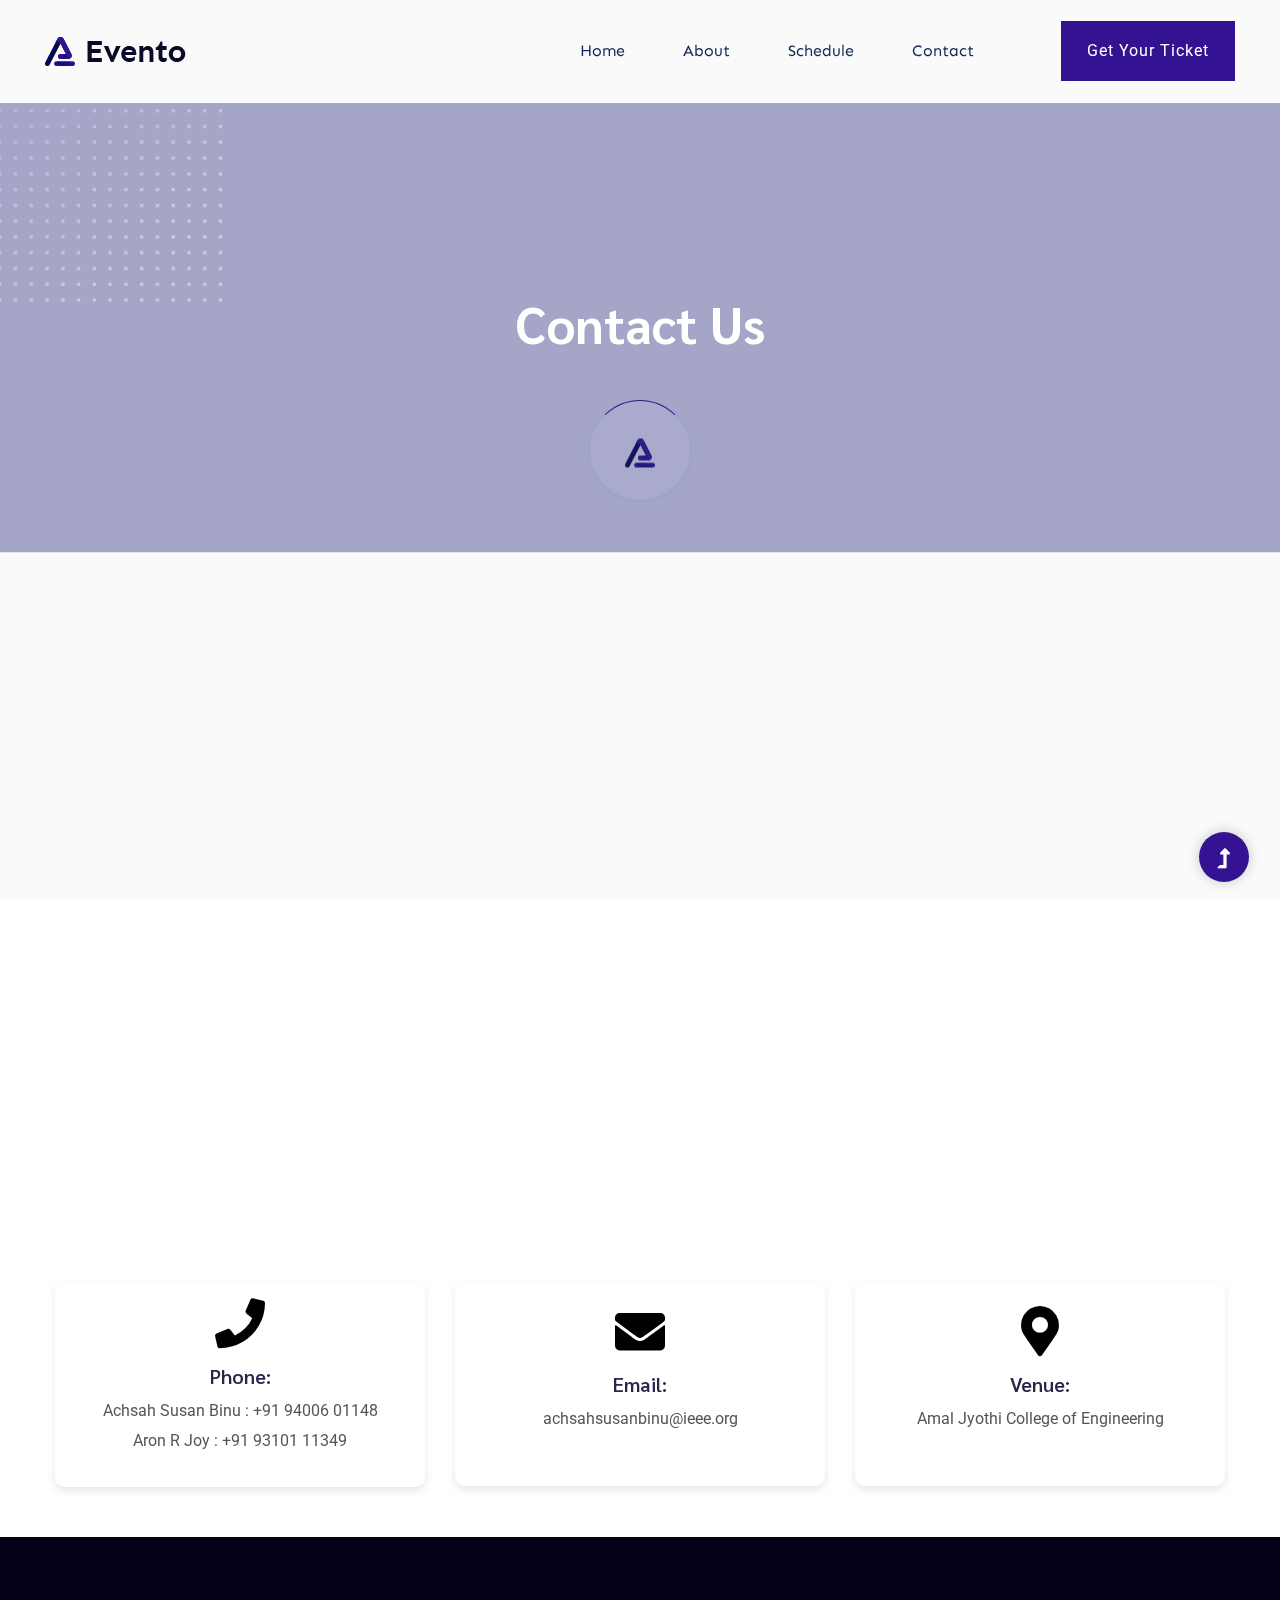
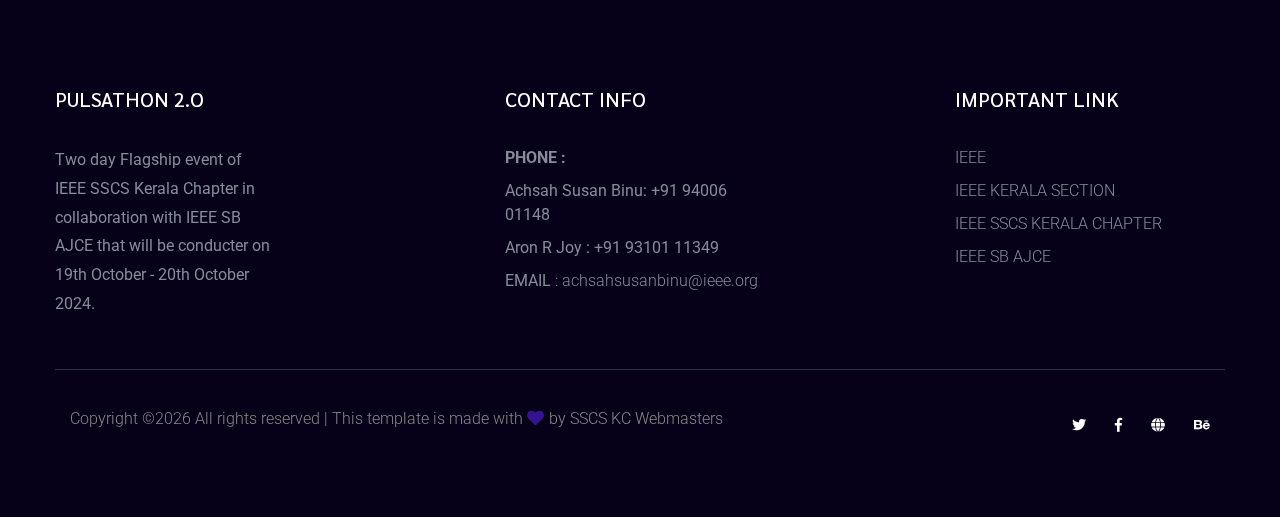
==== commit 8f5717ed: "Faq content added , changed info in contact section of footer, changed venue in contact section" ====
--- a/contact.html
+++ b/contact.html
@@ -7,6 +7,7 @@
     <meta name="description" content="">
     <meta name="viewport" content="width=device-width, initial-scale=1">
     <link rel="shortcut icon" type="image/x-icon" href="assets/img/favicon.ico">
+    
     <link href="https://cdnjs.cloudflare.com/ajax/libs/font-awesome/5.15.4/css/all.min.css" rel="stylesheet">
     <!-- CSS here -->
     <link href="https://stackpath.bootstrapcdn.com/bootstrap/4.5.2/css/bootstrap.min.css" rel="stylesheet">
@@ -25,6 +26,15 @@
 
 
     <style>
+
+
+  /* Mobile screens: Change height to 400px */
+  @media (max-width: 576px) {
+    .map-container iframe {
+      height: 400px;
+    }
+  }
+
         .card {
           border: none;
           border-radius: 10px;
@@ -97,15 +107,9 @@
                                         <ul id="navigation">
                                             <li><a href="index.html">Home</a></li>
                                             <li><a href="about.html">About</a></li>
-                                            <li><a href="spakers.html">Spakers</a></li>
+                                            
                                             <li><a href="schedule.html">Schedule</a></li>
-                                            <li><a href="blog.html">Blog</a>
-                                                <ul class="submenu">
-                                                    <li><a href="blog.html">Blog</a></li>
-                                                    <li><a href="blog_details.html">Blog Details</a></li>
-                                                    <li><a href="elements.html">Element</a></li>
-                                                </ul>
-                                            </li>
+                                            
                                             <li><a href="contact.html">Contact</a></li>
                                         </ul>
                                     </nav>
@@ -145,30 +149,32 @@
         <section class="contact-section">
             <div class="container">
                 <div class=" mb-5 pb-4">
-                    <div class="map">
-       
-                        <iframe src="https://www.google.com/maps/embed?pb=!1m17!1m12!1m3!1d3903.8182567254325!2d75.35358051481133!3d11.91773309155327!2m3!1f0!2f0!3f0!3m2!1i1024!2i768!4f13.1!3m2!1m1!2zMTHCsDU1JzAzLjgiTiA3NcKwMjEnMjAuOCJF!5e0!3m2!1sen!2sin!4v1687173184742!5m2!1sen!2sin"   width="100%" height="600" frameborder="0" style="border:0;" allowfullscreen="" aria-hidden="false" tabindex="0"></iframe>
-                      </div>
+                    <div class="map-container">
+                        <iframe src="https://www.google.com/maps/embed?pb=!1m18!1m12!1m3!1d3934.7708008327913!2d76.82088187502505!3d9.528631790554051!2m3!1f0!2f0!3f0!3m2!1i1024!2i768!4f13.1!3m3!1m2!1s0x3b063626ed32c771%3A0xff305e1affdbb4b4!2sAmal%20Jyothi%20College%20of%20Engineering!5e0!3m2!1sen!2sin!4v1728399013023!5m2!1sen!2sin" 
+                        width="100%" height="600" style="border:0;" allowfullscreen="" loading="lazy" referrerpolicy="no-referrer-when-downgrade"></iframe>
+                    </div>
     
                       
             </div>
             <div class="row">
                 <!-- Card 1 -->
                 <div class="col-md-4">
-                    <div class="card text-center p-4">
+                    <div class="card text-center p-3">
                       <i class="fas fa-phone icon"></i>
                       <h2>Phone:</h2>
-                      <p>Vaishakh : +91 79076 49864</p>
+                      <p>Achsah Susan Binu :  +91 94006 01148<br>
+                      Aron R Joy :  +91 93101 11349</p>
                      
                     </div>
                   </div>
           
                   <!-- Card 2 -->
                   <div class="col-md-4">
-                    <div class="card text-center p-4">
+                    <div class="card text-center p-4" >
                       <i class="fas fa-envelope icon"></i> <!-- FontAwesome mail icon -->
                       <h2>Email:</h2>
-                      <p>abcieee@gmail.com</p>
+                      <p style="padding-bottom: 0.8rem;">achsahsusanbinu@ieee.org</p>
+                      
                     </div>
                   </div>
           
@@ -177,7 +183,8 @@
                     <div class="card text-center p-4">
                       <i class="fas fa-map-marker-alt icon"></i>
                       <h2>Venue:</h2>
-                      <p>Government College of Engineering</p>
+                      <p style="padding-bottom: 0.8rem;">Amal Jyothi College of Engineering</p>
+                      
                     </div>
                   </div>
               </div>
@@ -195,9 +202,9 @@
                        <div class="single-footer-caption mb-50">
                          <div class="single-footer-caption mb-30">
                              <div class="footer-tittle">
-                                 <h4>About Us</h4>
+                                 <h4>Pulsathon 2.O</h4>
                                  <div class="footer-pera">
-                                     <p>Heaven frucvitful doesn't cover lesser dvsays appear creeping seasons so behold.</p>
+                                     <p>Two day Flagship event of IEEE SSCS Kerala Chapter in collaboration with IEEE SB AJCE that will be conducter on 19th October - 20th October 2024.</p>
                                 </div>
                              </div>
                          </div>
@@ -208,11 +215,11 @@
                             <div class="footer-tittle">
                                 <h4>Contact Info</h4>
                                 <ul>
-                                    <li>
-                                        <p>Address :Your address goes here, your demo address.</p>
-                                    </li>
-                                    <li><a href="#">Phone : +8880 44338899</a></li>
-                                    <li><a href="#">Email : info@colorlib.com</a></li>
+                                    
+                                    <li><strong>PHONE :</strong> </li>
+                                    <li>Achsah Susan Binu:  +91 94006 01148</li>
+                                    <li>Aron R Joy :  +91 93101 11349</li>
+                                    <li><a href="#"><strong>EMAIL</strong> : achsahsusanbinu@ieee.org</a></li>
                                 </ul>
                             </div>
                         </div>
@@ -222,72 +229,18 @@
                             <div class="footer-tittle">
                                 <h4>Important Link</h4>
                                 <ul>
-                                    <li><a href="#"> View Project</a></li>
-                                    <li><a href="#">Contact Us</a></li>
-                                    <li><a href="#">Testimonial</a></li>
-                                    <li><a href="#">Proparties</a></li>
-                                    <li><a href="#">Support</a></li>
+                                    <li><a href="https://www.ieee.org/"> IEEE</a></li>
+                                    <li><a href="https://ieeekerala.org/">IEEE KERALA SECTION</a></li>
+                                    <li><a href="https://sscs.ieeekerala.org/">IEEE SSCS KERALA CHAPTER</a></li>
+                                    <li><a href="https://ieeeajce.org/">IEEE SB AJCE</a></li>
+                                    
                                 </ul>
                             </div>
                         </div>
                     </div>
-                    <div class="col-xl-3 col-lg-3 col-md-6 col-sm-5">
-                        <div class="single-footer-caption mb-50">
-                            <div class="footer-tittle">
-                                <h4>Newsletter</h4>
-                                <div class="footer-pera footer-pera2">
-                                 <p>Heaven fruitful doesn't over lesser in days. Appear creeping.</p>
-                             </div>
-                             <!-- Form -->
-                             <div class="footer-form" >
-                                 <div id="mc_embed_signup">
-                                     <form target="_blank" action="https://spondonit.us12.list-manage.com/subscribe/post?u=1462626880ade1ac87bd9c93a&amp;id=92a4423d01"
-                                     method="get" class="subscribe_form relative mail_part">
-                                         <input type="email" name="email" id="newsletter-form-email" placeholder="Email Address"
-                                         class="placeholder hide-on-focus" onfocus="this.placeholder = ''"
-                                         onblur="this.placeholder = ' Email Address '">
-                                         <div class="form-icon">
-                                             <button type="submit" name="submit" id="newsletter-submit"
-                                             class="email_icon newsletter-submit button-contactForm"><img src="assets/img/gallery/form.png" alt=""></button>
-                                         </div>
-                                         <div class="mt-10 info"></div>
-                                     </form>
-                                 </div>
-                             </div>
-                            </div>
-                        </div>
-                    </div>
-                </div>
-               <!--  -->
-               <div class="row footer-wejed justify-content-between">
-                    <div class="col-xl-3 col-lg-3 col-md-4 col-sm-6">
-                        <!-- logo -->
-                        <div class="footer-logo mb-20">
-                        <a href="index.html"><img src="assets/img/logo/logo2_footer.png" alt=""></a>
-                        </div>
-                    </div>
-                    <div class="col-xl-3 col-lg-3 col-md-4 col-sm-5">
-                    <div class="footer-tittle-bottom">
-                        <span>5000+</span>
-                        <p>Talented Hunter</p>
-                    </div>
-                    </div>
-                    <div class="col-xl-3 col-lg-3 col-md-4 col-sm-5">
-                        <div class="footer-tittle-bottom">
-                            <span>451</span>
-                            <p>Talented Hunter</p>
-                        </div>
-                    </div>
-                    <div class="col-xl-3 col-lg-3 col-md-4 col-sm-5">
-                        <!-- Footer Bottom Tittle -->
-                        <div class="footer-tittle-bottom">
-                            <span>568</span>
-                            <p>Talented Hunter</p>
-                        </div>
-                    </div>
-               </div>
-            </div>
-        </div>
+                    
+                </div>
+        
         <!-- footer-bottom area -->
         <div class="footer-bottom-area footer-bg">
             <div class="container">
@@ -296,7 +249,7 @@
                          <div class="col-xl-10 col-lg-8 ">
                              <div class="footer-copy-right">
                                  <p><!-- Link back to Colorlib can't be removed. Template is licensed under CC BY 3.0. -->
-  Copyright &copy;<script>document.write(new Date().getFullYear());</script> All rights reserved | This template is made with <i class="fa fa-heart" aria-hidden="true"></i> by <a href="https://colorlib.com" target="_blank">Colorlib</a>
+  Copyright &copy;<script>document.write(new Date().getFullYear());</script> All rights reserved | This template is made with <i class="fa fa-heart" aria-hidden="true"></i> by SSCS KC Webmasters</a>
   <!-- Link back to Colorlib can't be removed. Template is licensed under CC BY 3.0. --></p>
                              </div>
                          </div>
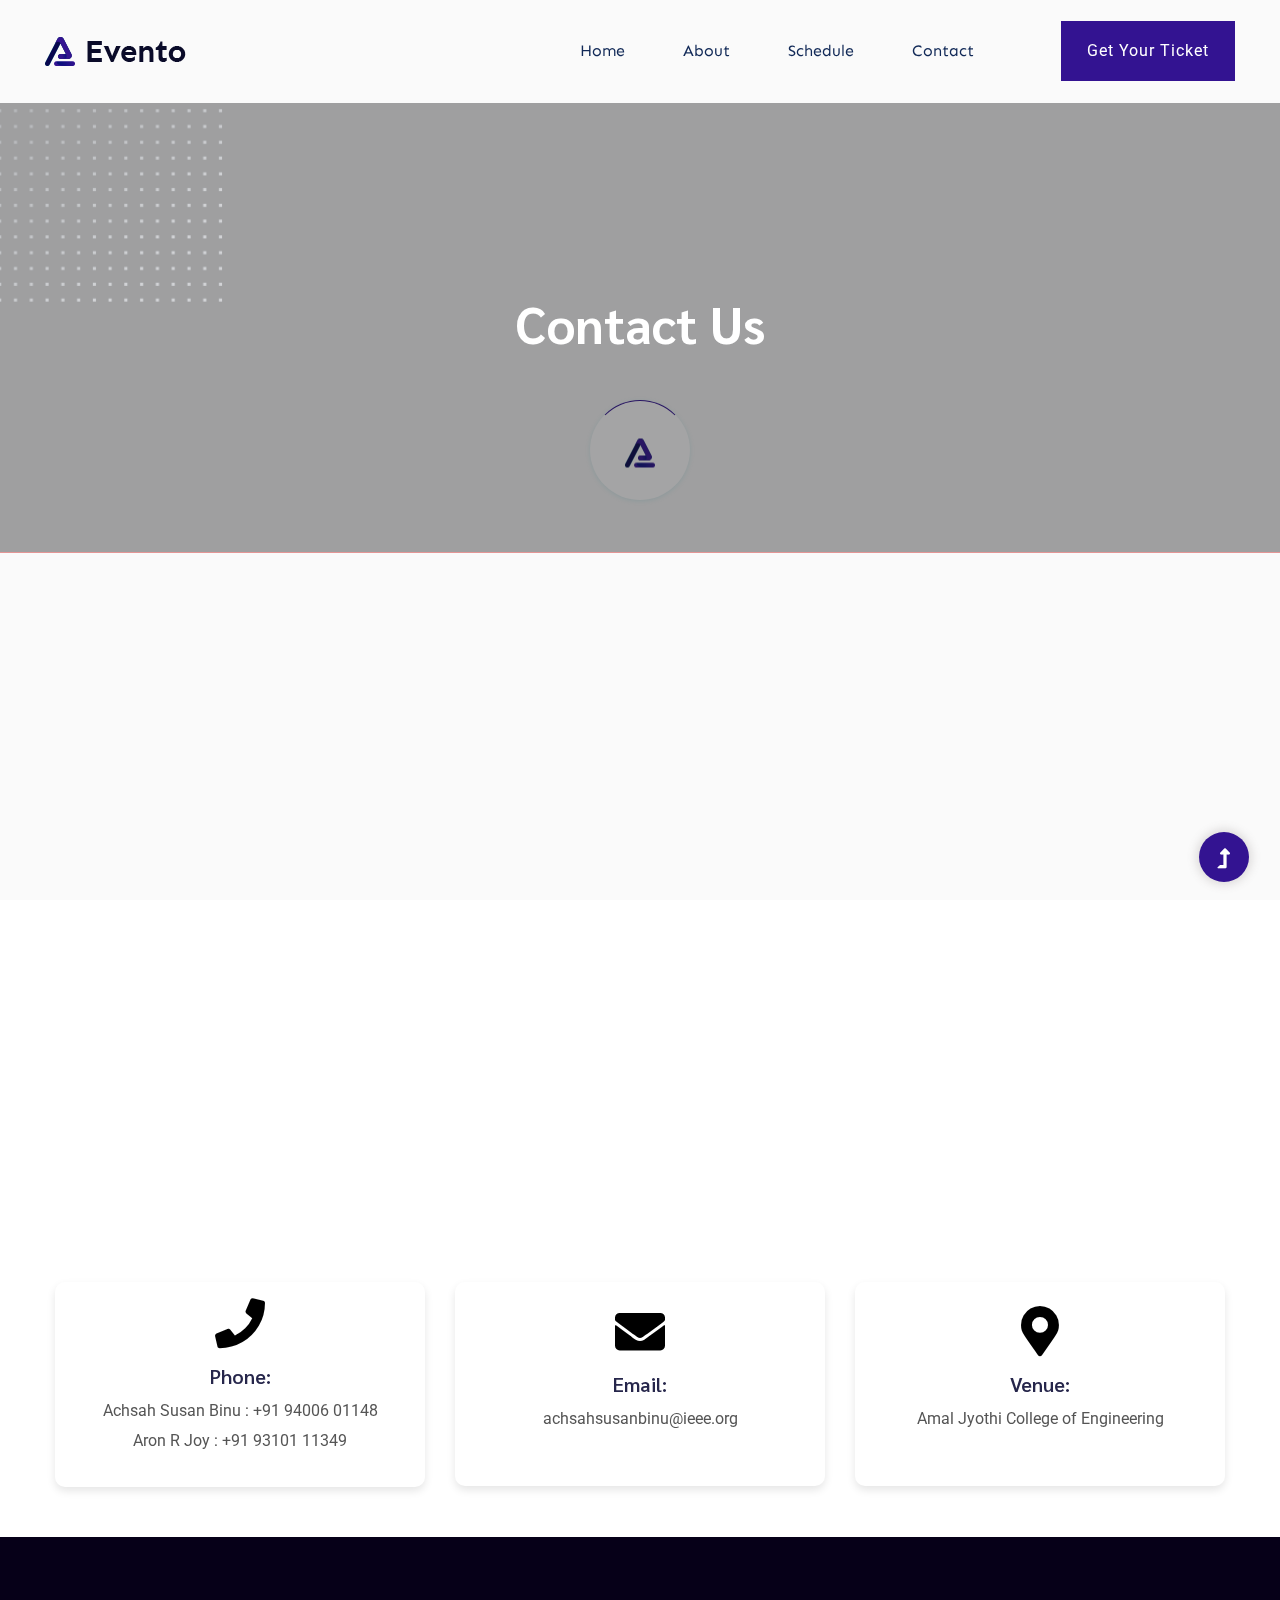
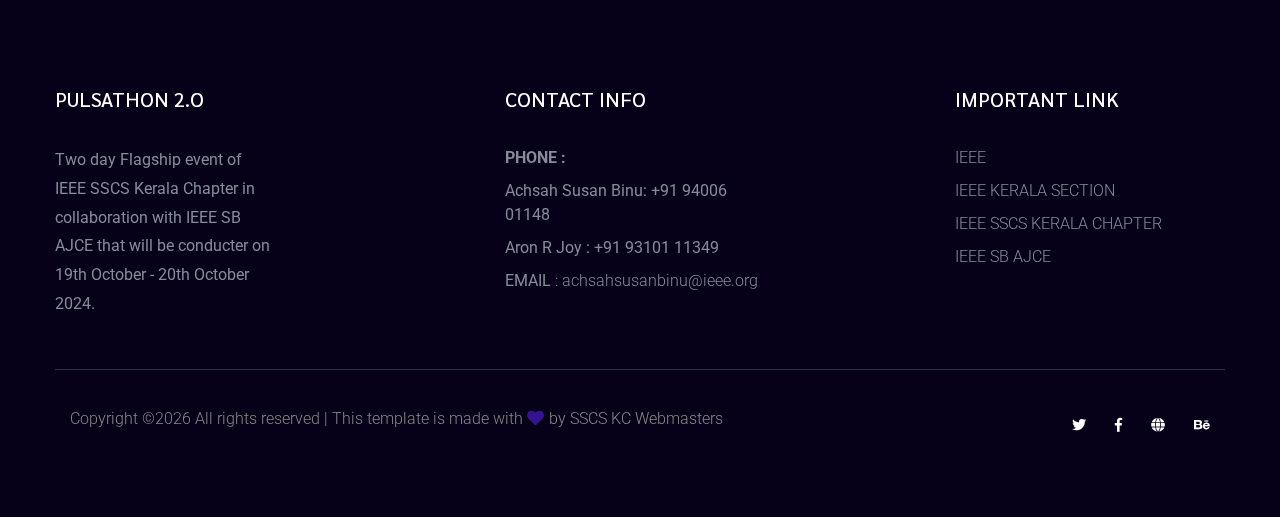
==== commit f74c7831: "Faq content added , changed info in contact section of footer, changed venue in contact section" ====
--- a/contact.html
+++ b/contact.html
@@ -3,7 +3,7 @@
 <head>
     <meta charset="utf-8">
     <meta http-equiv="x-ua-compatible" content="ie=edge">
-    <title> Event HTML-5 Template </title>
+    <title>Pulsathon 2.0</title>
     <meta name="description" content="">
     <meta name="viewport" content="width=device-width, initial-scale=1">
     <link rel="shortcut icon" type="image/x-icon" href="assets/img/favicon.ico">
@@ -131,7 +131,7 @@
     </header>
     <main>
         <!--? Hero Start -->
-        <div class="slider-area2">
+        <div class="slider-area2" style="background-color: red;">
             <div class="slider-height2 d-flex align-items-center">
                 <div class="container">
                     <div class="row">
--- a/assets/css/style.css
+++ b/assets/css/style.css
@@ -1 +1 @@
-@import url("https://fonts.googleapis.com/css?family=Roboto:300,400,500,700|Sarabun:400,500,600,700,800|Sen:400,700&display=swap");.white-bg{background:#ffffff}.gray-bg{background:#f5f5f5}.gray-bg{background:#f7f7fd}.white-bg{background:#fff}.black-bg{background:#16161a}.theme-bg{background:#331391}.brand-bg{background:#f1f4fa}.testimonial-bg{background:#f9fafc}.white-color{color:#fff}.black-color{color:#16161a}.theme-color{color:#331391}.boxed-btn{background:#fff;color:#331391 !important;display:inline-block;padding:18px 44px;font-family:"Sarabun",sans-serif;font-size:14px;font-weight:400;border:0;border:1px solid #331391;letter-spacing:3px;text-align:center;color:#331391;text-transform:uppercase;cursor:pointer}.boxed-btn:hover{background:#331391;color:#fff !important;border:1px solid #331391}.boxed-btn:focus{outline:none}.boxed-btn.large-width{width:220px}[data-overlay]{position:relative;background-size:cover;background-repeat:no-repeat;background-position:center center}[data-overlay]::before{position:absolute;left:0;top:0;right:0;bottom:0;content:""}[data-opacity="1"]::before{opacity:0.1}[data-opacity="2"]::before{opacity:0.2}[data-opacity="3"]::before{opacity:0.3}[data-opacity="4"]::before{opacity:0.4}[data-opacity="5"]::before{opacity:0.5}[data-opacity="6"]::before{opacity:0.6}[data-opacity="7"]::before{opacity:0.7}[data-opacity="8"]::before{opacity:0.8}[data-opacity="9"]::before{opacity:0.9}body{font-family:"Roboto",sans-serif;font-weight:normal;font-style:normal}h1,h2,h3,h4,h5,h6{font-family:"Sarabun",sans-serif;color:#26264b;margin-top:0px;font-style:normal;font-weight:500;text-transform:normal}p{font-family:"Roboto",sans-serif;color:#10285d;font-size:16px;line-height:30px;margin-bottom:15px;font-weight:normal}.bg-img-1{background-image:url(../img/slider/slider-img-1.jpg)}.bg-img-2{background-image:url(../img/background-img/bg-img-2.jpg)}.cta-bg-1{background-image:url(../img/background-img/bg-img-3.jpg)}.img{max-width:100%;-webkit-transition:all .3s ease-out 0s;-moz-transition:all .3s ease-out 0s;-ms-transition:all .3s ease-out 0s;-o-transition:all .3s ease-out 0s;transition:all .3s ease-out 0s}.f-left{float:left}.f-right{float:right}.fix{overflow:hidden}.clear{clear:both}a,.button{-webkit-transition:all .3s ease-out 0s;-moz-transition:all .3s ease-out 0s;-ms-transition:all .3s ease-out 0s;-o-transition:all .3s ease-out 0s;transition:all .3s ease-out 0s}a:focus,.button:focus{text-decoration:none;outline:none}a{color:#635c5c}a:hover{color:#fff}a:focus,a:hover,.portfolio-cat a:hover,.footer -menu li a:hover{text-decoration:none}a,button{color:#fff;outline:medium none}button:focus,input:focus,input:focus,textarea,textarea:focus{outline:0}.uppercase{text-transform:uppercase}input:focus::-moz-placeholder{opacity:0;-webkit-transition:.4s;-o-transition:.4s;transition:.4s}.capitalize{text-transform:capitalize}h1 a,h2 a,h3 a,h4 a,h5 a,h6 a{color:inherit}ul{margin:0px;padding:0px}li{list-style:none}hr{border-bottom:1px solid #eceff8;border-top:0 none;margin:30px 0;padding:0}.theme-overlay{position:relative}.theme-overlay::before{background:#1696e7 none repeat scroll 0 0;content:"";height:100%;left:0;opacity:0.6;position:absolute;top:0;width:100%}.overlay{position:relative;z-index:0}.overlay::before{position:absolute;content:"";top:0;left:0;width:100%;height:100%;z-index:-1}.overlay2{position:relative;z-index:0}.overlay2::before{position:absolute;content:"";background-color:#2E2200;top:0;left:0;width:100%;height:100%;z-index:-1;opacity:0.5}.section-padding{padding-top:120px;padding-bottom:120px}.separator{border-top:1px solid #f2f2f2}.mb-90{margin-bottom:90px}@media (max-width: 767px){.mb-90{margin-bottom:30px}}@media (min-width: 768px) and (max-width: 991px){.mb-90{margin-bottom:45px}}.owl-carousel .owl-nav div{background:rgba(255,255,255,0.8) none repeat scroll 0 0;height:40px;left:20px;line-height:40px;font-size:22px;color:#646464;opacity:1;visibility:visible;position:absolute;text-align:center;top:50%;transform:translateY(-50%);transition:all 0.3s ease 0s;width:40px}.owl-carousel .owl-nav div.owl-next{left:auto;right:-30px}.owl-carousel .owl-nav div.owl-next i{position:relative;right:0;top:1px}.owl-carousel .owl-nav div.owl-prev i{position:relative;right:1px;top:0px}.owl-carousel:hover .owl-nav div{opacity:1;visibility:visible}.owl-carousel:hover .owl-nav div:hover{color:#fff;background:#ff3500}.btn{background:#331391;padding:27px 44px;color:#fff;cursor:pointer;display:inline-block;font-size:16px;border-radius:0px;-moz-user-select:none;font-weight:400;letter-spacing:1px;line-height:0;margin-bottom:0;margin:10px;cursor:pointer;transition:color 0.4s linear;position:relative;z-index:1;border:0;overflow:hidden;margin:0}.btn::before{content:"";position:absolute;left:0;top:0;width:101%;height:101%;background:#3e44ec;z-index:1;border-radius:5px;transition:transform 0.5s;transition-timing-function:ease;transform-origin:0 0;transition-timing-function:cubic-bezier(0.5, 1.6, 0.4, 0.7);transform:scaleX(0);border-radius:0px}.btn:hover::before{transform:scaleX(1);color:#fff !important;z-index:-1}.btn.focus,.btn:focus{outline:0;box-shadow:none}.header-btn{padding:30px 26px}@media only screen and (min-width: 992px) and (max-width: 1199px){.header-btn{padding:27px 21px}}.hero-btn{padding:30px 39px;background:#fff;color:#331391 !important}.hero-btn::before{background:#e6c35c}.white-btn{padding:30px 39px;background:#fff;color:#331391 !important}.black-btn{padding:14px 35px;background:#000}.black-btn::before{background:#331391}.submit-btn2{background:#ec5b53;width:100%;height:60px;padding:10px 20px;border:0;color:#fff;text-transform:capitalize;cursor:pointer;font-size:16px;border-radius:0px}.white-btn{background:#fff;color:#000}.white-btn::before{background:#000;color:#fff}.border-btn{border:1px solid #ff5600;color:#464d65;background:none;border-radius:5px;text-transform:capitalize;padding:19px 47px;-moz-user-select:none;cursor:pointer;display:inline-block;font-size:14px;font-weight:500;letter-spacing:1px;margin-bottom:0;position:relative;transition:color 0.4s linear;position:relative;overflow:hidden;margin:0}@media (max-width: 575px){.border-btn{display:none}}.border-btn::before{border:1px solid transparent;content:"";position:absolute;left:0;top:0;width:101%;height:101%;background:#331391;z-index:-1;transition:transform 0.5s;transition-timing-function:ease;transform-origin:0 0;transition-timing-function:cubic-bezier(0.5, 1.6, 0.4, 0.7);transform:scaleY(0);border-radius:0}.border-btn:hover::before{transform:scaleY(1);border:1px solid transparent}.breadcrumb>.active{color:#888}#scrollUp,#back-top{background:#331391;height:50px;width:50px;right:31px;bottom:18px;position:fixed;color:#fff;font-size:20px;text-align:center;border-radius:50%;line-height:48px;border:2px solid transparent;box-shadow:0 0 10px 3px rgba(108,98,98,0.2)}@media (max-width: 575px){#scrollUp,#back-top{right:16px}}#scrollUp a i,#back-top a i{display:block;line-height:50px}#scrollUp:hover{color:#fff}.sticky-bar{left:0;margin:auto;position:fixed;top:0;width:100%;-webkit-box-shadow:0 10px 15px rgba(25,25,25,0.1);box-shadow:0 10px 15px rgba(25,25,25,0.1);z-index:9999;-webkit-animation:300ms ease-in-out 0s normal none 1 running fadeInDown;animation:300ms ease-in-out 0s normal none 1 running fadeInDown;-webkit-box-shadow:0 10px 15px rgba(25,25,25,0.1);background:#fff}.mt-5{margin-top:5px}.mt-10{margin-top:10px}.mt-15{margin-top:15px}.mt-20{margin-top:20px}.mt-25{margin-top:25px}.mt-30{margin-top:30px}.mt-35{margin-top:35px}.mt-40{margin-top:40px}.mt-45{margin-top:45px}.mt-50{margin-top:50px}.mt-55{margin-top:55px}.mt-60{margin-top:60px}.mt-65{margin-top:65px}.mt-70{margin-top:70px}.mt-75{margin-top:75px}.mt-80{margin-top:80px}.mt-85{margin-top:85px}.mt-90{margin-top:90px}.mt-95{margin-top:95px}.mt-100{margin-top:100px}.mt-105{margin-top:105px}.mt-110{margin-top:110px}.mt-115{margin-top:115px}.mt-120{margin-top:120px}.mt-125{margin-top:125px}.mt-130{margin-top:130px}.mt-135{margin-top:135px}.mt-140{margin-top:140px}.mt-145{margin-top:145px}.mt-150{margin-top:150px}.mt-155{margin-top:155px}.mt-160{margin-top:160px}.mt-165{margin-top:165px}.mt-170{margin-top:170px}.mt-175{margin-top:175px}.mt-180{margin-top:180px}.mt-185{margin-top:185px}.mt-190{margin-top:190px}.mt-195{margin-top:195px}.mt-200{margin-top:200px}.mb-5{margin-bottom:5px}.mb-10{margin-bottom:10px}.mb-15{margin-bottom:15px}.mb-20{margin-bottom:20px}.mb-25{margin-bottom:25px}.mb-30{margin-bottom:30px}.mb-35{margin-bottom:35px}.mb-40{margin-bottom:40px}.mb-45{margin-bottom:45px}.mb-50{margin-bottom:50px}.mb-55{margin-bottom:55px}.mb-60{margin-bottom:60px}.mb-65{margin-bottom:65px}.mb-70{margin-bottom:70px}.mb-75{margin-bottom:75px}.mb-80{margin-bottom:80px}.mb-85{margin-bottom:85px}.mb-90{margin-bottom:90px}.mb-95{margin-bottom:95px}.mb-100{margin-bottom:100px}.mb-105{margin-bottom:105px}.mb-110{margin-bottom:110px}.mb-115{margin-bottom:115px}.mb-120{margin-bottom:120px}.mb-125{margin-bottom:125px}.mb-130{margin-bottom:130px}.mb-135{margin-bottom:135px}.mb-140{margin-bottom:140px}.mb-145{margin-bottom:145px}.mb-150{margin-bottom:150px}.mb-155{margin-bottom:155px}.mb-160{margin-bottom:160px}.mb-165{margin-bottom:165px}.mb-170{margin-bottom:170px}.mb-175{margin-bottom:175px}.mb-180{margin-bottom:180px}.mb-185{margin-bottom:185px}.mb-190{margin-bottom:190px}.mb-195{margin-bottom:195px}.mb-200{margin-bottom:200px}.ml-5{margin-left:5px}.ml-10{margin-left:10px}.ml-15{margin-left:15px}.ml-20{margin-left:20px}.ml-25{margin-left:25px}.ml-30{margin-left:30px}.ml-35{margin-left:35px}.ml-40{margin-left:40px}.ml-45{margin-left:45px}.ml-50{margin-left:50px}.ml-55{margin-left:55px}.ml-60{margin-left:60px}.ml-65{margin-left:65px}.ml-70{margin-left:70px}.ml-75{margin-left:75px}.ml-80{margin-left:80px}.ml-85{margin-left:85px}.ml-90{margin-left:90px}.ml-95{margin-left:95px}.ml-100{margin-left:100px}.ml-105{margin-left:105px}.ml-110{margin-left:110px}.ml-115{margin-left:115px}.ml-120{margin-left:120px}.ml-125{margin-left:125px}.ml-130{margin-left:130px}.ml-135{margin-left:135px}.ml-140{margin-left:140px}.ml-145{margin-left:145px}.ml-150{margin-left:150px}.ml-155{margin-left:155px}.ml-160{margin-left:160px}.ml-165{margin-left:165px}.ml-170{margin-left:170px}.ml-175{margin-left:175px}.ml-180{margin-left:180px}.ml-185{margin-left:185px}.ml-190{margin-left:190px}.ml-195{margin-left:195px}.ml-200{margin-left:200px}.mr-5{margin-right:5px}.mr-10{margin-right:10px}.mr-15{margin-right:15px}.mr-20{margin-right:20px}.mr-25{margin-right:25px}.mr-30{margin-right:30px}.mr-35{margin-right:35px}.mr-40{margin-right:40px}.mr-45{margin-right:45px}.mr-50{margin-right:50px}.mr-55{margin-right:55px}.mr-60{margin-right:60px}.mr-65{margin-right:65px}.mr-70{margin-right:70px}.mr-75{margin-right:75px}.mr-80{margin-right:80px}.mr-85{margin-right:85px}.mr-90{margin-right:90px}.mr-95{margin-right:95px}.mr-100{margin-right:100px}.mr-105{margin-right:105px}.mr-110{margin-right:110px}.mr-115{margin-right:115px}.mr-120{margin-right:120px}.mr-125{margin-right:125px}.mr-130{margin-right:130px}.mr-135{margin-right:135px}.mr-140{margin-right:140px}.mr-145{margin-right:145px}.mr-150{margin-right:150px}.mr-155{margin-right:155px}.mr-160{margin-right:160px}.mr-165{margin-right:165px}.mr-170{margin-right:170px}.mr-175{margin-right:175px}.mr-180{margin-right:180px}.mr-185{margin-right:185px}.mr-190{margin-right:190px}.mr-195{margin-right:195px}.mr-200{margin-right:200px}.pt-5{padding-top:5px}.pt-10{padding-top:10px}.pt-15{padding-top:15px}.pt-20{padding-top:20px}.pt-25{padding-top:25px}.pt-30{padding-top:30px}.pt-35{padding-top:35px}.pt-40{padding-top:40px}.pt-45{padding-top:45px}.pt-50{padding-top:50px}.pt-55{padding-top:55px}.pt-60{padding-top:60px}.pt-65{padding-top:65px}.pt-70{padding-top:70px}.pt-75{padding-top:75px}.pt-80{padding-top:80px}.pt-85{padding-top:85px}.pt-90{padding-top:90px}.pt-95{padding-top:95px}.pt-100{padding-top:100px}.pt-105{padding-top:105px}.pt-110{padding-top:110px}.pt-115{padding-top:115px}.pt-120{padding-top:120px}.pt-125{padding-top:125px}.pt-130{padding-top:130px}.pt-135{padding-top:135px}.pt-140{padding-top:140px}.pt-145{padding-top:145px}.pt-150{padding-top:150px}.pt-155{padding-top:155px}.pt-160{padding-top:160px}.pt-165{padding-top:165px}.pt-170{padding-top:170px}.pt-175{padding-top:175px}.pt-180{padding-top:180px}.pt-185{padding-top:185px}.pt-190{padding-top:190px}.pt-195{padding-top:195px}.pt-200{padding-top:200px}.pt-260{padding-top:260px}.pb-5{padding-bottom:5px}.pb-10{padding-bottom:10px}.pb-15{padding-bottom:15px}.pb-20{padding-bottom:20px}.pb-25{padding-bottom:25px}.pb-30{padding-bottom:30px}.pb-35{padding-bottom:35px}.pb-40{padding-bottom:40px}.pb-45{padding-bottom:45px}.pb-50{padding-bottom:50px}.pb-55{padding-bottom:55px}.pb-60{padding-bottom:60px}.pb-65{padding-bottom:65px}.pb-70{padding-bottom:70px}.pb-75{padding-bottom:75px}.pb-80{padding-bottom:80px}.pb-85{padding-bottom:85px}.pb-90{padding-bottom:90px}.pb-95{padding-bottom:95px}.pb-100{padding-bottom:100px}.pb-105{padding-bottom:105px}.pb-110{padding-bottom:110px}.pb-115{padding-bottom:115px}.pb-120{padding-bottom:120px}.pb-125{padding-bottom:125px}.pb-130{padding-bottom:130px}.pb-135{padding-bottom:135px}.pb-140{padding-bottom:140px}.pb-145{padding-bottom:145px}.pb-150{padding-bottom:150px}.pb-155{padding-bottom:155px}.pb-160{padding-bottom:160px}.pb-165{padding-bottom:165px}.pb-170{padding-bottom:170px}.pb-175{padding-bottom:175px}.pb-180{padding-bottom:180px}.pb-185{padding-bottom:185px}.pb-190{padding-bottom:190px}.pb-195{padding-bottom:195px}.pb-200{padding-bottom:200px}.pl-5{padding-left:5px}.pl-10{padding-left:10px}.pl-15{padding-left:15px}.pl-20{padding-left:20px}.pl-25{padding-left:25px}.pl-30{padding-left:30px}.pl-35{padding-left:35px}.pl-40{padding-left:40px}.pl-45{padding-left:45px}.pl-50{padding-left:50px}.pl-55{padding-left:55px}.pl-60{padding-left:60px}.pl-65{padding-left:65px}.pl-70{padding-left:70px}.pl-75{padding-left:75px}.pl-80{padding-left:80px}.pl-85{padding-left:85px}.pl-90{padding-left:90px}.pl-95{padding-left:95px}.pl-100{padding-left:100px}.pl-105{padding-left:105px}.pl-110{padding-left:110px}.pl-115{padding-left:115px}.pl-120{padding-left:120px}.pl-125{padding-left:125px}.pl-130{padding-left:130px}.pl-135{padding-left:135px}.pl-140{padding-left:140px}.pl-145{padding-left:145px}.pl-150{padding-left:150px}.pl-155{padding-left:155px}.pl-160{padding-left:160px}.pl-165{padding-left:165px}.pl-170{padding-left:170px}.pl-175{padding-left:175px}.pl-180{padding-left:180px}.pl-185{padding-left:185px}.pl-190{padding-left:190px}.pl-195{padding-left:195px}.pl-200{padding-left:200px}.pr-5{padding-right:5px}.pr-10{padding-right:10px}.pr-15{padding-right:15px}.pr-20{padding-right:20px}.pr-25{padding-right:25px}.pr-30{padding-right:30px}.pr-35{padding-right:35px}.pr-40{padding-right:40px}.pr-45{padding-right:45px}.pr-50{padding-right:50px}.pr-55{padding-right:55px}.pr-60{padding-right:60px}.pr-65{padding-right:65px}.pr-70{padding-right:70px}.pr-75{padding-right:75px}.pr-80{padding-right:80px}.pr-85{padding-right:85px}.pr-90{padding-right:90px}.pr-95{padding-right:95px}.pr-100{padding-right:100px}.pr-105{padding-right:105px}.pr-110{padding-right:110px}.pr-115{padding-right:115px}.pr-120{padding-right:120px}.pr-125{padding-right:125px}.pr-130{padding-right:130px}.pr-135{padding-right:135px}.pr-140{padding-right:140px}.pr-145{padding-right:145px}.pr-150{padding-right:150px}.pr-155{padding-right:155px}.pr-160{padding-right:160px}.pr-165{padding-right:165px}.pr-170{padding-right:170px}.pr-175{padding-right:175px}.pr-180{padding-right:180px}.pr-185{padding-right:185px}.pr-190{padding-right:190px}.pr-195{padding-right:195px}.pr-200{padding-right:200px}.bounce-animate{animation-name:float-bob;animation-duration:2s;animation-iteration-count:infinite;-moz-animation-name:float-bob;-moz-animation-duration:2s;-moz-animation-iteration-count:infinite;-moz-animation-timing-function:linear;-ms-animation-name:float-bob;-ms-animation-duration:2s;-ms-animation-iteration-count:infinite;-ms-animation-timing-function:linear;-o-animation-name:float-bob;-o-animation-duration:2s;-o-animation-iteration-count:infinite;-o-animation-timing-function:linear}@-webkit-keyframes float-bob{0%{-webkit-transform:translateY(-20px);transform:translateY(-20px)}50%{-webkit-transform:translateY(-10px);transform:translateY(-10px)}100%{-webkit-transform:translateY(-20px);transform:translateY(-20px)}}.heartbeat{animation:heartbeat 1s infinite alternate}@-webkit-keyframes heartbeat{to{-webkit-transform:scale(1.03);transform:scale(1.03)}}.rotateme{-webkit-animation-name:rotateme;animation-name:rotateme;-webkit-animation-duration:30s;animation-duration:30s;-webkit-animation-iteration-count:infinite;animation-iteration-count:infinite;-webkit-animation-timing-function:linear;animation-timing-function:linear}@keyframes rotateme{from{-webkit-transform:rotate(0deg);transform:rotate(0deg)}to{-webkit-transform:rotate(360deg);transform:rotate(360deg)}}@-webkit-keyframes rotateme{from{-webkit-transform:rotate(0deg)}to{-webkit-transform:rotate(360deg)}}.preloader{background-color:#f7f7f7;width:100%;height:100%;position:fixed;top:0;left:0;right:0;bottom:0;z-index:999999;-webkit-transition:.6s;-o-transition:.6s;transition:.6s;margin:0 auto}.preloader .preloader-circle{width:100px;height:100px;position:relative;border-style:solid;border-width:1px;border-top-color:#331391;border-bottom-color:transparent;border-left-color:transparent;border-right-color:transparent;z-index:10;border-radius:50%;-webkit-box-shadow:0 1px 5px 0 rgba(35,181,185,0.15);box-shadow:0 1px 5px 0 rgba(35,181,185,0.15);background-color:#fff;-webkit-animation:zoom 2000ms infinite ease;animation:zoom 2000ms infinite ease;-webkit-transition:.6s;-o-transition:.6s;transition:.6s}.preloader .preloader-circle2{border-top-color:#0078ff}.preloader .preloader-img{position:absolute;top:50%;z-index:200;left:0;right:0;margin:0 auto;text-align:center;display:inline-block;-webkit-transform:translateY(-50%);-ms-transform:translateY(-50%);transform:translateY(-50%);padding-top:6px;-webkit-transition:.6s;-o-transition:.6s;transition:.6s}.preloader .preloader-img img{max-width:55px}.preloader .pere-text strong{font-weight:800;color:#dca73a;text-transform:uppercase}@-webkit-keyframes zoom{0%{-webkit-transform:rotate(0deg);transform:rotate(0deg);-webkit-transition:.6s;-o-transition:.6s;transition:.6s}100%{-webkit-transform:rotate(360deg);transform:rotate(360deg);-webkit-transition:.6s;-o-transition:.6s;transition:.6s}}@keyframes zoom{0%{-webkit-transform:rotate(0deg);transform:rotate(0deg);-webkit-transition:.6s;-o-transition:.6s;transition:.6s}100%{-webkit-transform:rotate(360deg);transform:rotate(360deg);-webkit-transition:.6s;-o-transition:.6s;transition:.6s}}.section-padding2{padding-top:200px;padding-bottom:200px}@media only screen and (min-width: 1200px) and (max-width: 1600px){.section-padding2{padding-top:200px;padding-bottom:200px}}@media only screen and (min-width: 992px) and (max-width: 1199px){.section-padding2{padding-top:200px;padding-bottom:200px}}@media only screen and (min-width: 768px) and (max-width: 991px){.section-padding2{padding-top:100px;padding-bottom:100px}}@media only screen and (min-width: 576px) and (max-width: 767px){.section-padding2{padding-top:70px;padding-bottom:70px}}@media (max-width: 575px){.section-padding2{padding-top:70px;padding-bottom:70px}}.pb-bottom{padding-bottom:200px}@media only screen and (min-width: 992px) and (max-width: 1199px){.pb-bottom{padding-bottom:200px}}@media only screen and (min-width: 768px) and (max-width: 991px){.pb-bottom{padding-bottom:50px}}@media only screen and (min-width: 576px) and (max-width: 767px){.pb-bottom{padding-bottom:10px}}@media (max-width: 575px){.pb-bottom{padding-bottom:10px}}.pb-top{padding-top:200px}@media only screen and (min-width: 768px) and (max-width: 991px){.pb-top{padding-top:70px}}@media only screen and (min-width: 576px) and (max-width: 767px){.pb-top{padding-top:70px}}@media (max-width: 575px){.pb-top{padding-top:70px}}.testimonial-padding{padding-top:190px;padding-bottom:170px}@media only screen and (min-width: 992px) and (max-width: 1199px){.testimonial-padding{padding-top:190px;padding-bottom:170px}}@media only screen and (min-width: 768px) and (max-width: 991px){.testimonial-padding{padding-top:70px;padding-bottom:60px}}@media only screen and (min-width: 576px) and (max-width: 767px){.testimonial-padding{padding-top:60px;padding-bottom:40px}}@media (max-width: 575px){.testimonial-padding{padding-top:60px;padding-bottom:40px}}.w-padding2{padding-top:130px;padding-bottom:125px}@media only screen and (min-width: 992px) and (max-width: 1199px){.w-padding2{padding-top:130px;padding-bottom:125px}}@media only screen and (min-width: 768px) and (max-width: 991px){.w-padding2{padding-top:100px;padding-bottom:100px}}@media only screen and (min-width: 576px) and (max-width: 767px){.w-padding2{padding-top:70px;padding-bottom:70px}}@media (max-width: 575px){.w-padding2{padding-top:70px;padding-bottom:70px}}.section-padding30{padding-top:195px;padding-bottom:180px}@media only screen and (min-width: 992px) and (max-width: 1199px){.section-padding30{padding-top:150px;padding-bottom:140px}}@media only screen and (min-width: 768px) and (max-width: 991px){.section-padding30{padding-top:100px;padding-bottom:70px}}@media only screen and (min-width: 576px) and (max-width: 767px){.section-padding30{padding-top:65px;padding-bottom:70px}}@media (max-width: 575px){.section-padding30{padding-top:65px;padding-bottom:70px}}.services-padding{padding-top:145px;padding-bottom:170px}@media only screen and (min-width: 992px) and (max-width: 1199px){.services-padding{padding-top:145px;padding-bottom:170px}}@media only screen and (min-width: 768px) and (max-width: 991px){.services-padding{padding-top:100px;padding-bottom:70px}}@media only screen and (min-width: 576px) and (max-width: 767px){.services-padding{padding-top:65px;padding-bottom:70px}}@media (max-width: 575px){.services-padding{padding-top:65px;padding-bottom:70px}}.section-paddingt30{padding-top:195px;padding-bottom:90px}@media only screen and (min-width: 992px) and (max-width: 1199px){.section-paddingt30{padding-top:150px;padding-bottom:90px}}@media only screen and (min-width: 768px) and (max-width: 991px){.section-paddingt30{padding-top:100px;padding-bottom:40px}}@media only screen and (min-width: 576px) and (max-width: 767px){.section-paddingt30{padding-top:65px;padding-bottom:10px}}@media (max-width: 575px){.section-paddingt30{padding-top:65px;padding-bottom:10px}}.section-padding3{padding-top:150px;padding-bottom:0}@media only screen and (min-width: 992px) and (max-width: 1199px){.section-padding3{padding-top:150px;padding-bottom:0}}@media only screen and (min-width: 768px) and (max-width: 991px){.section-padding3{padding-top:60px;padding-bottom:0}}@media only screen and (min-width: 576px) and (max-width: 767px){.section-padding3{padding-top:60px;padding-bottom:0}}@media (max-width: 575px){.section-padding3{padding-top:60px;padding-bottom:0}}.footer-padding{padding-top:150px;padding-bottom:50px}@media only screen and (min-width: 992px) and (max-width: 1199px){.footer-padding{padding-top:150px;padding-bottom:50px}}@media only screen and (min-width: 768px) and (max-width: 991px){.footer-padding{padding-top:100px;padding-bottom:50px}}@media only screen and (min-width: 576px) and (max-width: 767px){.footer-padding{padding-top:80px;padding-bottom:50px}}@media (max-width: 575px){.footer-padding{padding-top:80px;padding-bottom:50px}}@media (max-width: 575px){.section-tittle{margin-bottom:50px}}@media only screen and (min-width: 576px) and (max-width: 767px){.section-tittle{margin-bottom:50px}}.section-tittle span{font-size:16px;font-weight:500;margin-bottom:22px;color:#3ba0ff;display:inline-block;font-family:"Sen",sans-serif}.section-tittle h2{font-size:49px;display:block;color:#26264b;font-weight:700;margin-bottom:17px;line-height:1.3;margin-bottom:30px}@media only screen and (min-width: 992px) and (max-width: 1199px){.section-tittle h2{font-size:42px}}@media only screen and (min-width: 576px) and (max-width: 767px){.section-tittle h2{font-size:31px}}@media (max-width: 575px){.section-tittle h2{font-size:24px;line-height:1.6}}.section-tittle p{color:#212025;margin-bottom:30px}.section-tittle2 h2{color:#fff}.section-tittle2 p{color:#fff}.section-bg{background-size:cover;background-repeat:no-repeat;background-position:center center}.white-bg{background:#ffffff}.gray-bg{background:#f5f5f5}.gray-bg{background:#f7f7fd}.white-bg{background:#fff}.black-bg{background:#16161a}.theme-bg{background:#331391}.brand-bg{background:#f1f4fa}.testimonial-bg{background:#f9fafc}.white-color{color:#fff}.black-color{color:#16161a}.theme-color{color:#331391}.header-area .main-header{padding:0px 130px}@media only screen and (min-width: 1200px) and (max-width: 1600px){.header-area .main-header{padding:0px 30px}}@media only screen and (min-width: 992px) and (max-width: 1199px){.header-area .main-header{padding:0px 15px}}@media only screen and (min-width: 768px) and (max-width: 991px){.header-area .main-header{padding:22px 50px}}@media only screen and (min-width: 576px) and (max-width: 767px){.header-area .main-header{padding:22px 20px}}@media (max-width: 575px){.header-area .main-header{padding:22px 14px}}@media only screen and (min-width: 1200px) and (max-width: 1600px){.header-area .main-header .main-menu{margin-right:30px}}.header-area .main-header .main-menu ul li{display:inline-block;position:relative;z-index:1}.header-area .main-header .main-menu ul li a{color:#112957;font-weight:400;padding:39px 27px;display:block;font-size:16px;-webkit-transition:all .3s ease-out 0s;-moz-transition:all .3s ease-out 0s;-ms-transition:all .3s ease-out 0s;-o-transition:all .3s ease-out 0s;transition:all .3s ease-out 0s;text-transform:capitalize;position:relative;font-family:"Sen",sans-serif}@media only screen and (min-width: 992px) and (max-width: 1199px){.header-area .main-header .main-menu ul li a{padding:39px 15px}}.header-area .main-header .main-menu ul li:hover>a{color:#331391}.header-area .main-header .main-menu ul ul.submenu{position:absolute;width:170px;background:rgba(255,255,255,0.9);left:0;top:80%;visibility:hidden;opacity:0;box-shadow:0 0 10px 3px rgba(0,0,0,0.05);padding:17px 0;-webkit-transition:all .3s ease-out 0s;-moz-transition:all .3s ease-out 0s;-ms-transition:all .3s ease-out 0s;-o-transition:all .3s ease-out 0s;transition:all .3s ease-out 0s}.header-area .main-header .main-menu ul ul.submenu>li{margin-left:7px;display:block}.header-area .main-header .main-menu ul ul.submenu>li>a{padding:6px 10px !important;font-size:16px;text-transform:capitalize;margin:0}.header-area .main-header .main-menu ul ul.submenu>li>a:hover{color:#331391;background:none}.header-area .main-menu ul ul.submenu>li>a:hover{padding-left:13px !important}.header-area .main-menu ul>li:hover>ul.submenu{visibility:visible;opacity:1;top:100%}.header-transparent{position:absolute;top:0;right:0;left:0;z-index:9}.header-sticky.sticky-bar.sticky .main-menu ul li a{padding:20px 20px !important}@media only screen and (min-width: 768px) and (max-width: 991px){.header-sticky.sticky-bar.sticky{padding:15px 0px}}@media only screen and (min-width: 576px) and (max-width: 767px){.header-sticky.sticky-bar.sticky{padding:15px 0px}}@media (max-width: 575px){.header-sticky.sticky-bar.sticky{padding:15px 0px}}.mobile_menu{position:absolute;right:0px;width:100%;z-index:99}.mobile_menu .slicknav_menu{background:transparent;margin-top:0px !important}.mobile_menu .slicknav_menu .slicknav_btn{top:-27px}.mobile_menu .slicknav_menu .slicknav_btn .slicknav_icon-bar{background-color:#331391 !important}.mobile_menu .slicknav_menu .slicknav_nav{margin-top:15px !important}.mobile_menu .slicknav_menu .slicknav_nav a:hover{background:transparent;color:#331391}.mobile_menu .slicknav_menu .slicknav_nav a{font-size:15px;padding:7px 10px}.mobile_menu .slicknav_menu .slicknav_nav .slicknav_item a{padding:0 !important}.slider-height{height:900px}@media only screen and (min-width: 992px) and (max-width: 1199px){.slider-height{height:700px}}@media only screen and (min-width: 768px) and (max-width: 991px){.slider-height{height:650px}}@media only screen and (min-width: 576px) and (max-width: 767px){.slider-height{height:600px}}@media (max-width: 575px){.slider-height{height:500px}}.slider-height2{height:450px;background-size:cover}@media only screen and (min-width: 768px) and (max-width: 991px){.slider-height2{height:350px}}@media only screen and (min-width: 576px) and (max-width: 767px){.slider-height2{height:260px}}@media (max-width: 575px){.slider-height2{height:260px}}.slider-area2{background-image:url(../img/hero/hero2.png);background-repeat:no-repeat;background-size:cover}.slider-area{margin-top:-1px;background-image:url(../img/hero/h1_hero.png);background-repeat:no-repeat;background-position:center center;background-size:cover}.slider-area .hero__caption{overflow:hidden}@media only screen and (min-width: 576px) and (max-width: 767px){.slider-area .hero__caption{padding-bottom:100px}}.slider-area .hero__caption span{font-size:18px;font-family:"Sen",sans-serif;font-weight:600;margin-bottom:35px;text-transform:uppercase;color:#fff;display:inline-block;position:relative;padding-left:100px;letter-spacing:0.05em}@media (max-width: 575px){.slider-area .hero__caption span{font-size:13px}}@media (max-width: 575px){.slider-area .hero__caption span{padding-left:66px}}.slider-area .hero__caption span::before{position:absolute;content:"";width:70px;height:2px;background:#fff;top:0;left:0px;top:50%;transform:translateY(-50%)}@media (max-width: 575px){.slider-area .hero__caption span::before{width:48px}}.slider-area .hero__caption h1{font-size:75px;font-weight:800;margin-bottom:14px;color:#fff;line-height:1.2;margin-bottom:57px}@media only screen and (min-width: 992px) and (max-width: 1199px){.slider-area .hero__caption h1{font-size:70px;line-height:1.2}}@media only screen and (min-width: 768px) and (max-width: 991px){.slider-area .hero__caption h1{font-size:50px;line-height:1.2}}@media only screen and (min-width: 576px) and (max-width: 767px){.slider-area .hero__caption h1{font-size:35px;line-height:1.2}}@media (max-width: 575px){.slider-area .hero__caption h1{font-size:29px;line-height:1.2}}.slider-area .hero__caption p{font-size:18px;color:#fff;font-family:"Roboto",sans-serif;margin-bottom:50px}.slider-area .hero__caption .slider-btns{display:flex}.slider-area .hero__caption .slider-btns a.video-btn{background:none;width:60px;height:60px;display:inline-block;text-align:center;line-height:60px;border-radius:50%;position:relative;margin-left:29px;border:1px solid #ffdb6f}.slider-area .hero__caption .slider-btns a.video-btn i{color:#ffdb6f}.slider-area .hero__caption .slider-btns .video-cap{display:inline-block;line-height:1.5;margin:0;margin-left:15px}.hero-overly{position:relative;z-index:1}.hero-overly::before{position:absolute;content:"";background-color:rgba(1,10,28,0.3);width:100%;height:100%;left:0;top:0;bottom:0;right:0;z-index:-1;background-repeat:no-repeat}.header-transparent{position:absolute;top:0;right:0;left:0;z-index:9}.slider-area2 .hero-cap h2{color:#fff;font-size:50px;font-weight:700;text-transform:capitalize;line-height:1}@media only screen and (min-width: 576px) and (max-width: 767px){.slider-area2 .hero-cap h2{font-size:50px}}@media (max-width: 575px){.slider-area2 .hero-cap h2{font-size:35px}}.slider-area2 .hero-cap .breadcrumb{background:none;padding:0;margin:0}.slider-area2 .hero-cap .breadcrumb a{color:#dcdcdc;font-size:18px;text-transform:capitalize}.slider-area2 .hero-cap .breadcrumb-item+.breadcrumb-item::before{color:#dcdcdc}.counter-section{padding-top:100px;position:absolute;right:150px;bottom:100px}@media only screen and (min-width: 992px) and (max-width: 1199px){.counter-section{right:80px;bottom:80px}}@media only screen and (min-width: 768px) and (max-width: 991px){.counter-section{right:30px;bottom:30px}}@media only screen and (min-width: 576px) and (max-width: 767px){.counter-section{right:30px;bottom:30px}}@media (max-width: 575px){.counter-section{right:30px;bottom:30px}}.counter-section .cd-timer .cd-item{margin-right:16px;padding-right:15px;height:60px;width:70px;position:relative;display:inline-block;text-align:center}.counter-section .cd-timer .cd-item:after{position:absolute;right:-10px;top:6px;width:10px;height:10px;content:"";border-radius:50%;background:#ffdb6f}.counter-section .cd-timer .cd-item::before{position:absolute;right:-10px;bottom:25px;width:10px;height:10px;content:"";border-radius:50%;background:#ffdb6f}.counter-section .cd-timer .cd-item:last-child::before{position:unset}.counter-section .cd-timer .cd-item:last-child:after{position:unset}.counter-section .cd-timer .cd-item span{font-size:60px;color:#ffdb6f;font-weight:400;line-height:30px;font-family:"Sen",sans-serif;margin-bottom:28px;display:inline-block}.counter-section .cd-timer .cd-item p{font-size:16px;color:#ffdb6f;margin-bottom:0;line-height:30px;font-family:"Sen",sans-serif;text-transform:uppercase}.counter-section .cd-timer .cd-item:first-child{margin-left:0}.counter-section .counter-text span{font-size:16px;color:#ffffff}.counter-section .counter-text h3{color:#ffffff;font-weight:700;line-height:38px;margin-top:10px}.gallery-area .gallery-box .single-gallery{overflow:hidden;z-index:0;position:relative}.gallery-area .gallery-box .single-gallery::after{content:"";background-color:rgba(11,14,13,0.702);position:absolute;top:0;left:0;bottom:0;right:0;z-index:1;visibility:hidden;opacity:0;-webkit-transition:all .4s ease-out 0s;-moz-transition:all .4s ease-out 0s;-ms-transition:all .4s ease-out 0s;-o-transition:all .4s ease-out 0s;transition:all .4s ease-out 0s}.gallery-area .gallery-box .single-gallery .big-img{height:730px}.gallery-area .gallery-box .single-gallery .smoll-img{height:365px}.gallery-area .gallery-box .single-gallery .gallery-img{background-size:cover;background-repeat:no-repeat;height:486px}.gallery-box:hover .single-gallery::after{visibility:visible;opacity:1}.pricing-card-area .single-card{background:#fcfcfc;padding:70px 25px;border-radius:6px;-webkit-transition:all .4s ease-out 0s;-moz-transition:all .4s ease-out 0s;-ms-transition:all .4s ease-out 0s;-o-transition:all .4s ease-out 0s;transition:all .4s ease-out 0s;transform:scale(1);margin-left:15px;margin-right:15px}.pricing-card-area .single-card .card-top{border-bottom:1px solid #f4f4f4;margin-bottom:46px}.pricing-card-area .single-card .card-top span{color:#222;font-size:16px;margin-bottom:8px;display:inline-block}.pricing-card-area .single-card .card-top h4{color:#222;font-size:30px;font-weight:800;margin-bottom:26px;padding-right:3px}.pricing-card-area .single-card .card-bottom ul li{color:#717081;font-weight:300;margin-bottom:16px;font-size:16px}.pricing-card-area .single-card .card-bottom ul li:last-child{margin-bottom:45px}.pricing-card-area .single-card.active{background:#31118f;transform:scale(1.2)}@media only screen and (min-width: 576px) and (max-width: 767px){.pricing-card-area .single-card.active{transform:scale(1)}}@media (max-width: 575px){.pricing-card-area .single-card.active{transform:scale(1)}}.pricing-card-area .single-card.active .card-top{border-bottom:1px solid #fff}.pricing-card-area .single-card.active .card-top span{color:#fff}.pricing-card-area .single-card.active .card-top h4{color:#fff}.pricing-card-area .single-card.active .card-bottom ul li{color:#fff}.pricing-card-area .single-card.active .card-bottom .black-btn{background:#fff;color:#331391 !important}.pricing-card-area .single-card.active .card-bottom .black-btn::before{background:#000}.pricing-card-area .single-card:hover{background:#31118f}.pricing-card-area .single-card:hover .card-top{border-bottom:1px solid #fff}.pricing-card-area .single-card:hover .card-top span{color:#fff}.pricing-card-area .single-card:hover .card-top h4{color:#fff}.pricing-card-area .single-card:hover .card-bottom ul li{color:#fff}.pricing-card-area .single-card:hover .card-bottom .black-btn{padding:14px 35px;background:#fff;color:#331391 !important}@media only screen and (min-width: 992px) and (max-width: 1199px){.work-company .single-logo img{width:100%}}@media only screen and (min-width: 768px) and (max-width: 991px){.accordion{padding-bottom:100px}}@media only screen and (min-width: 576px) and (max-width: 767px){.accordion{padding-bottom:30px}}@media (max-width: 575px){.accordion{padding-bottom:30px}}.accordion .accordion-wrapper{background:#fff;padding:22px 40px 45px 20px}@media (max-width: 575px){.accordion .accordion-wrapper{padding:22px 29px 45px 20px}}@media only screen and (min-width: 576px) and (max-width: 767px){.accordion .accordion-wrapper{padding:22px 35px 45px 20px}}.accordion .accordion-wrapper .card-header{padding:0;border-radius:0;background:none;border:0}.accordion .accordion-wrapper .card-header a{padding:25px 30px 25px 0px;color:#222222;font-size:16px;font-weight:500;display:block;text-decoration:none;border:0;line-height:1.5}.accordion .accordion-wrapper .card{margin-bottom:0px;border-radius:0;background:none;border:0}.accordion .accordion-wrapper .card:last-child{margin-bottom:0px}.accordion .accordion-wrapper .card-body{background:none;padding-bottom:0px;color:#7f8192;padding:25px 255px 25px 0;line-height:30px;font-size:16px;font-weight:300;cursor:pointer}@media only screen and (min-width: 576px) and (max-width: 767px){.accordion .accordion-wrapper .card-body{padding:25px 0px 25px 0}}@media (max-width: 575px){.accordion .accordion-wrapper .card-body{padding:25px 0px 25px 0}}.accordion .accordion-wrapper .card-header h2 a::after{position:absolute;top:31px;font-size:15px;color:#222222;right:29px;content:"\e64b";font-family:'themify';-webkit-transition:all .4s ease-out 0s;-moz-transition:all .4s ease-out 0s;-ms-transition:all .4s ease-out 0s;-o-transition:all .4s ease-out 0s;transition:all .4s ease-out 0s;transform:rotate(180deg)}@media only screen and (min-width: 768px) and (max-width: 991px){.accordion .accordion-wrapper .card-header h2 a::after{right:-12px}}@media only screen and (min-width: 576px) and (max-width: 767px){.accordion .accordion-wrapper .card-header h2 a::after{right:-7px}}@media (max-width: 575px){.accordion .accordion-wrapper .card-header h2 a::after{right:-7px}}.accordion .accordion-wrapper .card-header h2 a.collapsed::after{content:"\e64b";transform:rotate(0deg)}.accordion .accordion-wrapper .card-header a.btn-link{border-bottom:2px solid #eae7f4}.accordion .accordion-wrapper .card-header a.collapsed{color:#222222;font-size:16px;font-weight:500}.accordion .accordion-wrapper .card-header a span{color:#331391;font-size:16px;font-weight:800}.accordion .nav-tabs{margin-bottom:15px;padding-bottom:0px;position:relative;border:0;display:flex;justify-content:center;justify-content:space-between;background:#f5f3f9}.accordion .nav-tabs .nav-link{position:relative;background:transparent;padding:33px 88px;border-radius:0;border:0;color:#212025}@media only screen and (min-width: 992px) and (max-width: 1199px){.accordion .nav-tabs .nav-link{padding:33px 60px}}@media only screen and (min-width: 768px) and (max-width: 991px){.accordion .nav-tabs .nav-link{padding:15px 39px}}@media only screen and (min-width: 576px) and (max-width: 767px){.accordion .nav-tabs .nav-link{padding:33px 76px}}@media (max-width: 575px){.accordion .nav-tabs .nav-link{padding:8px 21px;margin-bottom:20px}}.accordion .nav-tabs .nav-link::after{position:absolute;height:15px;width:15px;background:#331391;content:"";left:0;right:0;margin:auto;bottom:-8px;-webkit-transform:rotate(45deg);-ms-transform:rotate(45deg);transform:rotate(45deg);opacity:0;visibility:hidden}.accordion .nav-tabs .nav-item{display:block;color:#331391;font-size:24px;font-weight:700}@media (max-width: 575px){.accordion .nav-tabs .nav-item{font-size:18px}}.accordion .nav-tabs .nav-item.show .nav-link,.accordion .nav-tabs .nav-link.active{background:#331391;color:#fff;-webkit-transition:all 0s ease-out 0s;-moz-transition:all 0s ease-out 0s;-ms-transition:all 0s ease-out 0s;-o-transition:all 0s ease-out 0s;transition:all 0s ease-out 0s}.accordion .nav-tabs .nav-item.show .nav-link:after,.accordion .nav-tabs .nav-link.active:after{opacity:1;visibility:visible}.accordion .nav-tabs .nav-link:focus,.accordion .nav-tabs .nav-link:hover{border:0}.about-low-area{position:relative}.about-low-area .about-caption p{font-size:16px;color:#64676c;line-height:1.6;margin-bottom:43px;padding-right:50px}@media only screen and (min-width: 992px) and (max-width: 1199px){.about-low-area .about-caption p{padding-right:20px}}@media only screen and (min-width: 576px) and (max-width: 767px){.about-low-area .about-caption p{padding-right:0px}}@media (max-width: 575px){.about-low-area .about-caption p{padding-right:0px}}.about-low-area .single-caption{display:flex;align-items:center}.about-low-area .single-caption .caption-icon span{color:#212025;font-size:35px;margin-bottom:0;display:block}.about-low-area .single-caption .caption{padding-left:20px}.about-low-area .single-caption .caption h5{color:#26264b;font-size:20px;font-weight:500}.about-low-area .single-caption .caption p{color:#7f8192;font-size:14px;margin-bottom:0px;display:block;line-height:1.7}@media only screen and (min-width: 768px) and (max-width: 991px){.about-low-area .about-img{padding-top:50px}}@media only screen and (min-width: 576px) and (max-width: 767px){.about-low-area .about-img{padding-top:50px}}@media (max-width: 575px){.about-low-area .about-img{padding-top:50px}}.about-low-area .about-img .about-font-img{position:absolute;z-index:1;left:0;bottom:-73px}@media (max-width: 575px){.about-low-area .about-img .about-font-img img{width:100%}}.about-low-area .about-img .about-back-img{position:absolute;top:0;right:0;z-index:0}@media (max-width: 575px){.about-low-area .about-img .about-back-img img{width:90%}}@media only screen and (min-width: 768px) and (max-width: 991px){.about-low-area .about-img .about-back-img{position:unset}}@media only screen and (min-width: 576px) and (max-width: 767px){.about-low-area .about-img .about-back-img{position:unset}}@media (max-width: 575px){.about-low-area .about-img .about-back-img{position:unset}}@media (max-width: 575px){.about-caption{margin-bottom:35px}}@media (max-width: 575px){.bg-height.pb-160{padding-bottom:100px}}.about-details .about-details-cap h4{font-size:30px;font-family:"Sarabun",sans-serif;font-weight:700;margin-bottom:30px;color:#000a2d;display:inline-block}.about-details .about-details-cap p{color:#464d65;font-size:16px}@media only screen and (min-width: 992px) and (max-width: 1199px){.team-area{padding-top:150px;padding-bottom:150px}}@media only screen and (min-width: 768px) and (max-width: 991px){.team-area{padding-top:100px;padding-bottom:100px}}@media only screen and (min-width: 576px) and (max-width: 767px){.team-area{padding-top:70px;padding-bottom:70px}}@media (max-width: 575px){.team-area{padding-top:70px;padding-bottom:0px}}.team-area .single-team .team-img{overflow:hidden;position:relative}.team-area .single-team .team-img img{width:100%;transform:scale(1);transition:all 0.6s ease-out 0s}.team-area .single-team .team-caption{padding:15px 0px;text-align:center}.team-area .single-team .team-caption h3{margin-bottom:3px}.team-area .single-team .team-caption h3 a{color:#fff;font-weight:500;font-size:20px;text-transform:uppercase}@media only screen and (min-width: 768px) and (max-width: 991px){.team-area .single-team .team-caption h3 a{font-size:18px}}.team-area .single-team .team-caption h3 a:hover{color:#fff}.team-area .single-team .team-caption p{color:#fff}.team-area .single-team .team-caption2 h3 a{color:#331391}.team-area .single-team .team-caption2 h3 a:hover{color:#331391}.team-area .single-team .team-caption2 p{color:#331391}.team-area .single-team:hover .team-img img{transform:scale(1.06)}.team-area .single-team:hover .team-img .team-social a{transform:translateY(0px);opacity:1;visibility:visible}.team-social{position:absolute;bottom:22px;left:0;right:0;text-align:center}.team-social li{display:inline-block}.team-social li a{color:#8ba4b1;width:40px;height:40px;border-radius:50%;font-size:14px;line-height:40px;text-align:center;margin-left:8px;display:inline-block;background:#fff;-webkit-transform:.4s;-ms-transform:.4s;transform:.4s;transform:translateY(60px);opacity:0;visibility:hidden}.team-social li a i{display:inline-block}.team-social li:nth-child(1) a{transition-delay:0.0s}.team-social li:nth-child(2) a{transition-delay:0.1s}.team-social li:nth-child(3) a{transition-delay:0.3s}.footer-area{background:#060018}.footer-area .footer-social2 a:hover{background:#331391;color:#7f7f7f;border:1px solid transparent}.footer-area .footer-pera p{color:#868c98;padding-right:52px;font-size:16px;margin-bottom:50px;line-height:1.8}@media only screen and (min-width: 992px) and (max-width: 1199px){.footer-area .footer-pera p{padding-right:0px}}@media only screen and (min-width: 768px) and (max-width: 991px){.footer-area .footer-pera p{padding-right:0px}}.footer-area .footer-pera.footer-pera2 p{padding:0}.footer-area .footer-tittle h4{color:#ffffff;font-size:20px;margin-bottom:35px;font-weight:500;text-transform:uppercase}.footer-area .footer-tittle ul li{color:#868c98;margin-bottom:9px}.footer-area .footer-tittle ul li P{color:#868c98}.footer-area .footer-tittle ul li a{color:#868c98;font-weight:300}.footer-area .footer-tittle ul li a:hover{color:#fff;padding-left:5px}.footer-area .footer-tittle-bottom span{display:inline-block;color:#fff;font-weight:600;font-size:24px;margin-right:11px}@media (max-width: 575px){.footer-area .footer-tittle-bottom span{font-size:20px}}.footer-area .footer-tittle-bottom p{display:inline-block;color:#fff}.footer-area .footer-form{margin-top:40px}.footer-area .footer-form form{position:relative}.footer-area .footer-form form input{width:100%;height:43px;padding:10px 20px;border:1px solid #fff;border-radius:5px}.footer-area .footer-form form .form-icon button{position:absolute;top:0;right:0;background:none;border:0;cursor:pointer;padding:13px 22px;background:#331391;line-height:1;border-radius:0 3px 3px 0}.footer-area .info.error{color:#331391}.footer-bottom-area{background:#060018;border-top:1px solid #2d3544}.footer-bottom-area .footer-border{padding:33px 0px 20px}.footer-bottom-area .footer-copy-right p{color:#888888;font-weight:300;font-size:16px;line-height:2;margin-bottom:12px}@media (max-width: 575px){.footer-bottom-area .footer-copy-right p{margin-bottom:20px}}@media only screen and (min-width: 768px) and (max-width: 991px){.footer-bottom-area .footer-copy-right p{margin-bottom:20px}}.footer-bottom-area .footer-copy-right p i{color:#331391}.footer-bottom-area .footer-copy-right p a{color:#331391}.footer-bottom-area .footer-copy-right p a:hover{color:#fff}@media only screen and (min-width: 576px) and (max-width: 767px){.footer-bottom-area .footer-social{float:left}}@media (max-width: 575px){.footer-bottom-area .footer-social{float:left}}@media only screen and (min-width: 768px) and (max-width: 991px){.footer-bottom-area .footer-social{float:left}}.footer-bottom-area .footer-social a{color:#fff;font-size:14px;padding-left:25px}.footer-bottom-area .footer-social a i{-webkit-transition:all .4s ease-out 0s;-moz-transition:all .4s ease-out 0s;-ms-transition:all .4s ease-out 0s;-o-transition:all .4s ease-out 0s;transition:all .4s ease-out 0s;transform:rotateY(0deg)}.footer-bottom-area .footer-social a:hover{color:#fff}.footer-bottom-area .footer-social a:hover i{transform:rotateY(180deg)}.footer-wejed{padding-top:120px;padding-bottom:40px}@media only screen and (min-width: 992px) and (max-width: 1199px){.footer-wejed{padding-top:50px;padding-bottom:40px}}@media only screen and (min-width: 768px) and (max-width: 991px){.footer-wejed{padding-top:50px;padding-bottom:40px}}@media only screen and (min-width: 576px) and (max-width: 767px){.footer-wejed{padding-top:50px;padding-bottom:40px}}@media (max-width: 575px){.footer-wejed{padding-top:20px;padding-bottom:40px}}.home-blog-area .home-blog-single{-webkit-transition:all .4s ease-out 0s;-moz-transition:all .4s ease-out 0s;-ms-transition:all .4s ease-out 0s;-o-transition:all .4s ease-out 0s;transition:all .4s ease-out 0s}.home-blog-area .home-blog-single .blog-img-cap .blog-img{overflow:hidden;position:relative}.home-blog-area .home-blog-single .blog-img-cap .blog-img img{width:100%;-webkit-transform:scale 1;-ms-transform:scale 1;transform:scale 1;transition:all 0.5s ease-out 0s}.home-blog-area .home-blog-single .blog-img-cap .blog-img .blog-date{background:#2d3092;padding:15px 34px;display:inline-block;position:absolute;bottom:0;left:0}@media only screen and (min-width: 768px) and (max-width: 991px){.home-blog-area .home-blog-single .blog-img-cap .blog-img .blog-date{padding:8px 20px}}@media only screen and (min-width: 576px) and (max-width: 767px){.home-blog-area .home-blog-single .blog-img-cap .blog-img .blog-date{padding:8px 20px}}@media (max-width: 575px){.home-blog-area .home-blog-single .blog-img-cap .blog-img .blog-date{padding:8px 20px}}.home-blog-area .home-blog-single .blog-img-cap .blog-img .blog-date span{color:#fff;font-size:25px;font-weight:600;line-height:1;margin:0}@media only screen and (min-width: 768px) and (max-width: 991px){.home-blog-area .home-blog-single .blog-img-cap .blog-img .blog-date span{font-size:22px}}@media only screen and (min-width: 576px) and (max-width: 767px){.home-blog-area .home-blog-single .blog-img-cap .blog-img .blog-date span{font-size:22px}}@media (max-width: 575px){.home-blog-area .home-blog-single .blog-img-cap .blog-img .blog-date span{font-size:22px}}.home-blog-area .home-blog-single .blog-img-cap .blog-img .blog-date p{color:#fff;margin:0}.home-blog-area .home-blog-single .blog-img-cap .blog-cap{background:#fff;padding:37px 129px 37px 50px;border:1px solid #f7f7f7}@media only screen and (min-width: 992px) and (max-width: 1199px){.home-blog-area .home-blog-single .blog-img-cap .blog-cap{padding:37px 23px 37px 45px}}@media only screen and (min-width: 576px) and (max-width: 767px){.home-blog-area .home-blog-single .blog-img-cap .blog-cap{padding:19px 8px 17px 18px}}@media only screen and (min-width: 768px) and (max-width: 991px){.home-blog-area .home-blog-single .blog-img-cap .blog-cap{padding:19px 8px 17px 18px}}@media (max-width: 575px){.home-blog-area .home-blog-single .blog-img-cap .blog-cap{padding:19px 8px 17px 18px}}.home-blog-area .home-blog-single .blog-img-cap .blog-cap h3 a{color:#191d34;font-size:24px;font-weight:700;line-height:1.4;margin-bottom:20px;display:block}.home-blog-area .home-blog-single .blog-img-cap .blog-cap h3 a:hover{color:#331391}@media only screen and (min-width: 768px) and (max-width: 991px){.home-blog-area .home-blog-single .blog-img-cap .blog-cap h3 a{font-size:19px}}@media only screen and (min-width: 576px) and (max-width: 767px){.home-blog-area .home-blog-single .blog-img-cap .blog-cap h3 a{font-size:19px}}@media (max-width: 575px){.home-blog-area .home-blog-single .blog-img-cap .blog-cap h3 a{font-size:19px}}.home-blog-area .home-blog-single .blog-img-cap .blog-cap .more-btn{color:#3a3a3a;text-transform:uppercase;font-size:14px;font-family:"Sarabun",sans-serif;color:#3a3a3a}.home-blog-area .home-blog-single .blog-img-cap .blog-cap .more-btn:hover{color:#014b85}.home-blog-single:hover{box-shadow:0px 22px 57px 0px rgba(34,41,72,0.05)}.home-blog-single:hover .blog-img img{-webkit-transform:scale(1.1);-ms-transform:scale(1.1);transform:scale(1.1)}.latest-blog-area .area-heading{margin-bottom:70px}.blog_area a{color:"Sarabun",sans-serif !important;text-decoration:none;transition:.4s}.blog_area a:hover,.blog_area a :hover{background:-webkit-linear-gradient(131deg, #331391 0%, #331391 99%);-webkit-background-clip:text;-webkit-text-fill-color:transparent;text-decoration:none;transition:.4s}.single-blog{overflow:hidden;margin-bottom:30px}.single-blog:hover{box-shadow:0px 10px 20px 0px rgba(42,34,123,0.1)}.single-blog .thumb{overflow:hidden;position:relative}.single-blog .thumb:after{content:'';position:absolute;left:0;top:0;width:100%;height:100%;background:#000;opacity:0;-webkit-transition:all .3s ease-out 0s;-moz-transition:all .3s ease-out 0s;-ms-transition:all .3s ease-out 0s;-o-transition:all .3s ease-out 0s;transition:all .3s ease-out 0s}.single-blog h4{border-bottom:1px solid #dfdfdf;padding-bottom:34px;margin-bottom:25px}.single-blog a{font-size:20px;font-weight:600}.single-blog .date{color:#666666;text-align:left;display:inline-block;font-size:13px;font-weight:300}.single-blog .tag{text-align:left;display:inline-block;float:left;font-size:13px;font-weight:300;margin-right:22px;position:relative}.single-blog .tag:after{content:'';position:absolute;width:1px;height:10px;background:#acacac;right:-12px;top:7px}@media (max-width: 1199px){.single-blog .tag{margin-right:8px}.single-blog .tag:after{display:none}}.single-blog .likes{margin-right:16px}@media (max-width: 800px){.single-blog{margin-bottom:30px}}.single-blog .single-blog-content{padding:30px}.single-blog .single-blog-content .meta-bottom p{font-size:13px;font-weight:300}.single-blog .single-blog-content .meta-bottom i{color:#fdcb9e;font-size:13px;margin-right:7px}@media (max-width: 1199px){.single-blog .single-blog-content{padding:15px}}.single-blog:hover .thumb:after{opacity:.7;-webkit-transition:all .3s ease-out 0s;-moz-transition:all .3s ease-out 0s;-ms-transition:all .3s ease-out 0s;-o-transition:all .3s ease-out 0s;transition:all .3s ease-out 0s}@media (max-width: 1199px){.single-blog h4{transition:all 300ms linear 0s;border-bottom:1px solid #dfdfdf;padding-bottom:14px;margin-bottom:12px}.single-blog h4 a{font-size:18px}}.full_image.single-blog{position:relative}.full_image.single-blog .single-blog-content{position:absolute;left:35px;bottom:0;opacity:0;visibility:hidden;-webkit-transition:all .3s ease-out 0s;-moz-transition:all .3s ease-out 0s;-ms-transition:all .3s ease-out 0s;-o-transition:all .3s ease-out 0s;transition:all .3s ease-out 0s}@media (min-width: 992px){.full_image.single-blog .single-blog-content{bottom:100px}}.full_image.single-blog h4{-webkit-transition:all .3s ease-out 0s;-moz-transition:all .3s ease-out 0s;-ms-transition:all .3s ease-out 0s;-o-transition:all .3s ease-out 0s;transition:all .3s ease-out 0s;border-bottom:none;padding-bottom:5px}.full_image.single-blog a{font-size:20px;font-weight:600}.full_image.single-blog .date{color:#fff}.full_image.single-blog:hover .single-blog-content{opacity:1;visibility:visible;-webkit-transition:all .3s ease-out 0s;-moz-transition:all .3s ease-out 0s;-ms-transition:all .3s ease-out 0s;-o-transition:all .3s ease-out 0s;transition:all .3s ease-out 0s}.l_blog_item .l_blog_text .date{margin-top:24px;margin-bottom:15px}.l_blog_item .l_blog_text .date a{font-size:12px}.l_blog_item .l_blog_text h4{font-size:18px;border-bottom:1px solid #eeeeee;margin-bottom:0px;padding-bottom:20px;-webkit-transition:all .3s ease-out 0s;-moz-transition:all .3s ease-out 0s;-ms-transition:all .3s ease-out 0s;-o-transition:all .3s ease-out 0s;transition:all .3s ease-out 0s}.l_blog_item .l_blog_text p{margin-bottom:0px;padding-top:20px}.causes_slider .owl-dots{text-align:center;margin-top:80px}.causes_slider .owl-dots .owl-dot{height:14px;width:14px;background:#eeeeee;display:inline-block;margin-right:7px}.causes_slider .owl-dots .owl-dot:last-child{margin-right:0px}.causes_item{background:#fff}.causes_item .causes_img{position:relative}.causes_item .causes_img .c_parcent{position:absolute;bottom:0px;width:100%;left:0px;height:3px;background:rgba(255,255,255,0.5)}.causes_item .causes_img .c_parcent span{width:70%;height:3px;position:absolute;left:0px;bottom:0px}.causes_item .causes_img .c_parcent span:before{content:"75%";position:absolute;right:-10px;bottom:0px;color:#fff;padding:0px 5px}.causes_item .causes_text{padding:30px 35px 40px 30px}.causes_item .causes_text h4{font-size:18px;font-weight:600;margin-bottom:15px;cursor:pointer}.causes_item .causes_text p{font-size:14px;line-height:24px;font-weight:300;margin-bottom:0px}.causes_item .causes_bottom a{width:50%;border:1px solid;text-align:center;float:left;line-height:50px;color:#fff;font-size:14px;font-weight:500}.causes_item .causes_bottom a+a{border-color:#eeeeee;background:#fff;font-size:14px}.latest_blog_area{background:#f9f9ff}.single-recent-blog-post{margin-bottom:30px}.single-recent-blog-post .thumb{overflow:hidden}.single-recent-blog-post .thumb img{transition:all 0.7s linear}.single-recent-blog-post .details{padding-top:30px}.single-recent-blog-post .details .sec_h4{line-height:24px;padding:10px 0px 13px;transition:all 0.3s linear}.single-recent-blog-post .date{font-size:14px;line-height:24px;font-weight:400}.single-recent-blog-post:hover img{transform:scale(1.23) rotate(10deg)}.tags .tag_btn{font-size:12px;font-weight:500;line-height:20px;border:1px solid #eeeeee;display:inline-block;padding:1px 18px;text-align:center}.tags .tag_btn+.tag_btn{margin-left:2px}.blog_categorie_area{padding-top:30px;padding-bottom:30px}@media (min-width: 900px){.blog_categorie_area{padding-top:80px;padding-bottom:80px}}@media (min-width: 1100px){.blog_categorie_area{padding-top:120px;padding-bottom:120px}}.categories_post{position:relative;text-align:center;cursor:pointer}.categories_post img{max-width:100%}.categories_post .categories_details{position:absolute;top:20px;left:20px;right:20px;bottom:20px;background:rgba(34,34,34,0.75);color:#fff;transition:all 0.3s linear;display:flex;align-items:center;justify-content:center}.categories_post .categories_details h5{margin-bottom:0px;font-size:18px;line-height:26px;text-transform:uppercase;color:#fff;position:relative}.categories_post .categories_details p{font-weight:300;font-size:14px;line-height:26px;margin-bottom:0px}.categories_post .categories_details .border_line{margin:10px 0px;background:#fff;width:100%;height:1px}.categories_post:hover .categories_details{background:rgba(222,99,32,0.85)}.blog_item{margin-bottom:50px}.blog_details{padding:30px 0 20px 10px;box-shadow:0px 10px 20px 0px rgba(221,221,221,0.3)}@media (min-width: 768px){.blog_details{padding:60px 30px 35px 35px}}.blog_details p{margin-bottom:30px}.blog_details a{color:#242b5e}.blog_details a:hover{color:#331391}.blog_details h2{font-size:18px;font-weight:600;margin-bottom:8px}@media (min-width: 768px){.blog_details h2{font-size:24px;margin-bottom:15px}}.blog-info-link li{float:left;font-size:14px}.blog-info-link li a{color:#999999}.blog-info-link li i,.blog-info-link li span{font-size:13px;margin-right:5px}.blog-info-link li::after{content:"|";padding-left:10px;padding-right:10px}.blog-info-link li:last-child::after{display:none}.blog-info-link::after{content:"";display:block;clear:both;display:table}.blog_item_img{position:relative}.blog_item_img .blog_item_date{position:absolute;bottom:-10px;left:10px;display:block;color:#fff;background-color:#331391;padding:8px 15px;border-radius:5px}@media (min-width: 768px){.blog_item_img .blog_item_date{bottom:-20px;left:40px;padding:13px 30px}}.blog_item_img .blog_item_date h3{font-size:22px;font-weight:600;color:#fff;margin-bottom:0;line-height:1.2}@media (min-width: 768px){.blog_item_img .blog_item_date h3{font-size:30px}}.blog_item_img .blog_item_date p{font-size:18px;margin-bottom:0;color:#fff}@media (min-width: 768px){.blog_item_img .blog_item_date p{font-size:18px}}.blog_right_sidebar .widget_title{font-size:20px;margin-bottom:40px}.blog_right_sidebar .widget_title::after{content:"";display:block;padding-top:15px;border-bottom:1px solid #f0e9ff}.blog_right_sidebar .single_sidebar_widget{background:#fbf9ff;padding:30px;margin-bottom:30px}.blog_right_sidebar .single_sidebar_widget .btn_1{margin-top:0px}.blog_right_sidebar .search_widget .form-control{height:50px;border-color:#f0e9ff;font-size:13px;color:#999999;padding-left:20px;border-radius:0;border-right:0}.blog_right_sidebar .search_widget .form-control::placeholder{color:#999999}.blog_right_sidebar .search_widget .form-control:focus{border-color:#f0e9ff;outline:0;box-shadow:none}.blog_right_sidebar .search_widget .input-group button{background:#331391;border-left:0;border:1px solid #f0e9ff;padding:4px 15px;border-left:0;cursor:pointer}.blog_right_sidebar .search_widget .input-group button i{color:#fff}.blog_right_sidebar .search_widget .input-group button span{font-size:14px;color:#999999}.blog_right_sidebar .newsletter_widget .form-control{height:50px;border-color:#f0e9ff;font-size:13px;color:#999999;padding-left:20px;border-radius:0}.blog_right_sidebar .newsletter_widget .form-control::placeholder{color:#999999}.blog_right_sidebar .newsletter_widget .form-control:focus{border-color:#f0e9ff;outline:0;box-shadow:none}.blog_right_sidebar .newsletter_widget .input-group button{background:#fff;border-left:0;border:1px solid #f0e9ff;padding:4px 15px;border-left:0}.blog_right_sidebar .newsletter_widget .input-group button i,.blog_right_sidebar .newsletter_widget .input-group button span{font-size:14px;color:#fff}.blog_right_sidebar .post_category_widget .cat-list li{border-bottom:1px solid #f0e9ff;transition:all 0.3s ease 0s;padding-bottom:12px}.blog_right_sidebar .post_category_widget .cat-list li:last-child{border-bottom:0}.blog_right_sidebar .post_category_widget .cat-list li a{font-size:14px;line-height:20px;color:#888888}.blog_right_sidebar .post_category_widget .cat-list li a p{margin-bottom:0px}.blog_right_sidebar .post_category_widget .cat-list li+li{padding-top:15px}.blog_right_sidebar .popular_post_widget .post_item .media-body{justify-content:center;align-self:center;padding-left:20px}.blog_right_sidebar .popular_post_widget .post_item .media-body h3{font-size:16px;line-height:20px;margin-bottom:6px;transition:all 0.3s linear}.blog_right_sidebar .popular_post_widget .post_item .media-body a:hover{color:#fff}.blog_right_sidebar .popular_post_widget .post_item .media-body p{font-size:14px;line-height:21px;margin-bottom:0px}.blog_right_sidebar .popular_post_widget .post_item+.post_item{margin-top:20px}.blog_right_sidebar .tag_cloud_widget ul li{display:inline-block}.blog_right_sidebar .tag_cloud_widget ul li a{display:inline-block;border:1px solid #eeeeee;background:#fff;padding:4px 20px;margin-bottom:8px;margin-right:3px;transition:all 0.3s ease 0s;color:#888888;font-size:13px}.blog_right_sidebar .tag_cloud_widget ul li a:hover{background:#331391;color:#fff !important;-webkit-text-fill-color:#fff;text-decoration:none;-webkit-transition:0.5s;transition:0.5s}.blog_right_sidebar .instagram_feeds .instagram_row{display:flex;margin-right:-6px;margin-left:-6px}.blog_right_sidebar .instagram_feeds .instagram_row li{width:33.33%;float:left;padding-right:6px;padding-left:6px;margin-bottom:15px}.blog_right_sidebar .br{width:100%;height:1px;background:#eee;margin:30px 0px}.blog-pagination{margin-top:80px}.blog-pagination .page-link{font-size:14px;position:relative;display:block;padding:0;text-align:center;margin-left:-1px;line-height:45px;width:45px;height:45px;border-radius:0 !important;color:#8a8a8a;border:1px solid #f0e9ff;margin-right:10px}.blog-pagination .page-link i,.blog-pagination .page-link span{font-size:13px}.blog-pagination .page-item.active .page-link{background-color:#fbf9ff;border-color:#f0e9ff;color:#888888}.blog-pagination .page-item:last-child .page-link{margin-right:0}.single-post-area .blog_details{box-shadow:none;padding:0}.single-post-area .social-links{padding-top:10px}.single-post-area .social-links li{display:inline-block;margin-bottom:10px}.single-post-area .social-links li a{color:#cccccc;padding:7px;font-size:14px;transition:all 0.2s linear}.single-post-area .blog_details{padding-top:26px}.single-post-area .blog_details p{margin-bottom:20px;font-size:15px}.single-post-area .quote-wrapper{background:rgba(130,139,178,0.1);padding:15px;line-height:1.733;color:#888888;font-style:italic;margin-top:25px;margin-bottom:25px}@media (min-width: 768px){.single-post-area .quote-wrapper{padding:30px}}.single-post-area .quotes{background:#fff;padding:15px 15px 15px 20px;border-left:2px solid}@media (min-width: 768px){.single-post-area .quotes{padding:25px 25px 25px 30px}}.single-post-area .arrow{position:absolute}.single-post-area .arrow .lnr{font-size:20px;font-weight:600}.single-post-area .thumb .overlay-bg{background:rgba(0,0,0,0.8)}.single-post-area .navigation-top{padding-top:15px;border-top:1px solid #f0e9ff}.single-post-area .navigation-top p{margin-bottom:0}.single-post-area .navigation-top .like-info{font-size:14px}.single-post-area .navigation-top .like-info i,.single-post-area .navigation-top .like-info span{font-size:16px;margin-right:5px}.single-post-area .navigation-top .comment-count{font-size:14px}.single-post-area .navigation-top .comment-count i,.single-post-area .navigation-top .comment-count span{font-size:16px;margin-right:5px}.single-post-area .navigation-top .social-icons li{display:inline-block;margin-right:15px}.single-post-area .navigation-top .social-icons li:last-child{margin:0}.single-post-area .navigation-top .social-icons li i,.single-post-area .navigation-top .social-icons li span{font-size:14px;color:#999999}.single-post-area .blog-author{padding:40px 30px;background:#fbf9ff;margin-top:50px}@media (max-width: 600px){.single-post-area .blog-author{padding:20px 8px}}.single-post-area .blog-author img{width:90px;height:90px;border-radius:50%;margin-right:30px}@media (max-width: 600px){.single-post-area .blog-author img{margin-right:15px;width:45px;height:45px}}.single-post-area .blog-author a{display:inline-block}.single-post-area .blog-author a:hover{color:#331391}.single-post-area .blog-author p{margin-bottom:0;font-size:15px}.single-post-area .blog-author h4{font-size:16px}.single-post-area .navigation-area{border-bottom:1px solid #eee;padding-bottom:30px;margin-top:55px}.single-post-area .navigation-area p{margin-bottom:0px}.single-post-area .navigation-area h4{font-size:18px;line-height:25px}.single-post-area .navigation-area .nav-left{text-align:left}.single-post-area .navigation-area .nav-left .thumb{margin-right:20px;background:#000}.single-post-area .navigation-area .nav-left .thumb img{-webkit-transition:all .3s ease-out 0s;-moz-transition:all .3s ease-out 0s;-ms-transition:all .3s ease-out 0s;-o-transition:all .3s ease-out 0s;transition:all .3s ease-out 0s}.single-post-area .navigation-area .nav-left .lnr{margin-left:20px;opacity:0;-webkit-transition:all .3s ease-out 0s;-moz-transition:all .3s ease-out 0s;-ms-transition:all .3s ease-out 0s;-o-transition:all .3s ease-out 0s;transition:all .3s ease-out 0s}.single-post-area .navigation-area .nav-left:hover .lnr{opacity:1}.single-post-area .navigation-area .nav-left:hover .thumb img{opacity:.5}@media (max-width: 767px){.single-post-area .navigation-area .nav-left{margin-bottom:30px}}.single-post-area .navigation-area .nav-right{text-align:right}.single-post-area .navigation-area .nav-right .thumb{margin-left:20px;background:#000}.single-post-area .navigation-area .nav-right .thumb img{-webkit-transition:all .3s ease-out 0s;-moz-transition:all .3s ease-out 0s;-ms-transition:all .3s ease-out 0s;-o-transition:all .3s ease-out 0s;transition:all .3s ease-out 0s}.single-post-area .navigation-area .nav-right .lnr{margin-right:20px;opacity:0;-webkit-transition:all .3s ease-out 0s;-moz-transition:all .3s ease-out 0s;-ms-transition:all .3s ease-out 0s;-o-transition:all .3s ease-out 0s;transition:all .3s ease-out 0s}.single-post-area .navigation-area .nav-right:hover .lnr{opacity:1}.single-post-area .navigation-area .nav-right:hover .thumb img{opacity:.5}@media (max-width: 991px){.single-post-area .sidebar-widgets{padding-bottom:0px}}.comments-area{background:transparent;border-top:1px solid #eee;padding:45px 0;margin-top:50px}@media (max-width: 414px){.comments-area{padding:50px 8px}}.comments-area h4{margin-bottom:35px;font-size:18px}.comments-area h5{font-size:16px;margin-bottom:0px}.comments-area .comment-list{padding-bottom:48px}.comments-area .comment-list:last-child{padding-bottom:0px}.comments-area .comment-list.left-padding{padding-left:25px}@media (max-width: 413px){.comments-area .comment-list .single-comment h5{font-size:12px}.comments-area .comment-list .single-comment .date{font-size:11px}.comments-area .comment-list .single-comment .comment{font-size:10px}}.comments-area .thumb{margin-right:20px}.comments-area .thumb img{width:70px;border-radius:50%}.comments-area .date{font-size:14px;color:#999999;margin-bottom:0;margin-left:20px}.comments-area .comment{margin-bottom:10px;color:#777777;font-size:15px}.comments-area .btn-reply{background-color:transparent;color:#888888;padding:5px 18px;font-size:14px;display:block;font-weight:400}.comment-form{border-top:1px solid #eee;padding-top:45px;margin-top:50px;margin-bottom:20px}.comment-form .form-group{margin-bottom:30px}.comment-form h4{margin-bottom:40px;font-size:18px;line-height:22px}.comment-form .name{padding-left:0px}@media (max-width: 767px){.comment-form .name{padding-right:0px;margin-bottom:1rem}}.comment-form .email{padding-right:0px}@media (max-width: 991px){.comment-form .email{padding-left:0px}}.comment-form .form-control{border:1px solid #f0e9ff;border-radius:5px;height:48px;padding-left:18px;font-size:13px;background:transparent}.comment-form .form-control:focus{outline:0;box-shadow:none}.comment-form .form-control::placeholder{font-weight:300;color:#999999}.comment-form .form-control::placeholder{color:#777777}.comment-form textarea{padding-top:18px;border-radius:12px;height:100% !important}.comment-form ::-webkit-input-placeholder{font-size:13px;color:#777}.comment-form ::-moz-placeholder{font-size:13px;color:#777}.comment-form :-ms-input-placeholder{font-size:13px;color:#777}.comment-form :-moz-placeholder{font-size:13px;color:#777}.dropdown .dropdown-menu{-webkit-transition:all 0.3s;-moz-transition:all 0.3s;-ms-transition:all 0.3s;-o-transition:all 0.3s;transition:all 0.3s}.contact-info{margin-bottom:25px}.contact-info__icon{margin-right:20px}.contact-info__icon i,.contact-info__icon span{color:#8f9195;font-size:27px}.contact-info .media-body h3{font-size:16px;margin-bottom:0;font-size:16px;color:#2a2a2a}.contact-info .media-body h3 a:hover{color:#1f2b7b}.contact-info .media-body p{color:#8a8a8a}.contact-title{font-size:27px;font-weight:600;margin-bottom:20px}.form-contact label{font-size:14px}.form-contact .form-group{margin-bottom:30px}.form-contact .form-control{border:1px solid #e5e6e9;border-radius:0px;height:48px;padding-left:18px;font-size:13px;background:transparent}.form-contact .form-control:focus{outline:0;box-shadow:none}.form-contact .form-control::placeholder{font-weight:300;color:#999999}.form-contact textarea{border-radius:0px;height:100% !important}.modal-message .modal-dialog{position:absolute;top:36%;left:50%;transform:translateX(-50%) translateY(-50%) !important;margin:0px;max-width:500px;width:100%}.modal-message .modal-dialog .modal-content .modal-header{text-align:center;display:block;border-bottom:none;padding-top:50px;padding-bottom:50px}.modal-message .modal-dialog .modal-content .modal-header .close{position:absolute;right:-15px;top:-15px;padding:0px;color:#fff;opacity:1;cursor:pointer}.modal-message .modal-dialog .modal-content .modal-header h2{display:block;text-align:center;padding-bottom:10px}.modal-message .modal-dialog .modal-content .modal-header p{display:block}.contact-section{padding:130px 0 100px}@media (max-width: 991px){.contact-section{padding:70px 0 40px}}@media only screen and (min-width: 992px) and (max-width: 1200px){.contact-section{padding:80px 0 50px}}.contact-section .btn_2{background-color:#191d34;padding:18px 60px;border-radius:50px;margin-top:0}.contact-section .btn_2:hover{background-color:#1f2b7b}.breadcam_bg{background-image:url(../img/banner/bradcam.png)}.breadcam_bg_1{background-image:url(../img/banner/bradcam2.png)}.breadcam_bg_2{background-image:url(../img/banner/bradcam3.png)}.bradcam_area{background-size:cover;background-position:center center;padding:160px 0;background-position:bottom;background-repeat:no-repeat}@media (max-width: 767px){.bradcam_area{padding:150px 0}}@media (min-width: 768px) and (max-width: 991px){.bradcam_area{padding:150px 0}}.bradcam_area h3{font-size:50px;color:#fff;font-weight:900;margin-bottom:0;font-family:"Sarabun",sans-serif;text-transform:capitalize}@media (max-width: 767px){.bradcam_area h3{font-size:30px}}@media (min-width: 768px) and (max-width: 991px){.bradcam_area h3{font-size:40px}}.popup_box{background:#fff;display:inline-block;z-index:9;width:681px;padding:60px 40px}@media (max-width: 767px){.popup_box{width:320px;padding:45px 30px}}@media only screen and (min-width: 480px) and (max-width: 767px){.popup_box{width:420px !important;padding:45px 30px}}.popup_box h3{text-align:center;font-size:22px;color:#1F1F1F;margin-bottom:46px}.popup_box .boxed-btn3{width:100%;text-transform:capitalize}.popup_box .nice-select{-webkit-tap-highlight-color:transparent;background-color:#fff;border:solid 1px #E2E2E2;box-sizing:border-box;clear:both;cursor:pointer;display:block;float:left;font-family:"Roboto",sans-serif;font-weight:normal;width:100% !important;line-height:50px;outline:none;padding-left:18px;padding-right:30px;position:relative;text-align:left !important;-webkit-transition:all 0.2s ease-in-out;transition:all 0.2s ease-in-out;-webkit-user-select:none;-moz-user-select:none;-ms-user-select:none;user-select:none;white-space:nowrap;width:auto;border-radius:0;margin-bottom:30px;height:50px !important;font-size:16px;font-weight:400;color:#919191}.popup_box .nice-select::after{content:"\f0d7";display:block;height:5px;margin-top:-5px;pointer-events:none;position:absolute;right:17px;top:3px;transition:all 0.15s ease-in-out;width:5px;font-family:fontawesome;color:#919191;font-size:15px}.popup_box .nice-select.open .list{opacity:1;pointer-events:auto;-webkit-transform:scale(1) translateY(0);-ms-transform:scale(1) translateY(0);transform:scale(1) translateY(0);height:200px;overflow-y:scroll}.popup_box .nice-select.list{height:200px;overflow-y:scroll}#test-form{display:inline-block;margin:auto;text-align:center;position:absolute;left:50%;top:50%;-webkit-transform:translate(-50%, -50%);-ms-transform:translate(-50%, -50%);transform:translate(-50%, -50%)}@media (max-width: 767px){#test-form{top:0;left:0;width:100%;height:100%;-webkit-transform:none;-ms-transform:none;transform:none}}#test-form .mfp-close-btn-in .mfp-close{color:#333;display:none !important}#test-form button.mfp-close{display:none !important}@media (max-width: 767px){#test-form button.mfp-close{display:block !important;position:absolute;left:0;right:0;margin:auto}}#test-form button.mfp-close{overflow:visible;cursor:pointer;background:transparent;border:0;-webkit-appearance:none;display:block;outline:none;padding:0;z-index:1046;box-shadow:none;touch-action:manipulation;width:40px;height:40px;background:#4A3600;text-align:center;line-height:20px;position:absolute;right:0;border-bottom-right-radius:20px;border-bottom-left-radius:20px;position:absolute;right:-6px;color:#fff !important}.mfp-bg{top:0;left:0;width:100%;height:100%;z-index:1042;overflow:hidden;position:fixed;background:#4A3600;opacity:0.6}@media (max-width: 767px){.gj-picker.gj-picker-md.timepicker{width:310px;left:6px !important}}@media (max-width: 767px){.gj-picker.gj-picker-md.datepicker.gj-unselectable{width:320px;left:0 !important}}.flex-center-start{display:-webkit-box;display:-ms-flexbox;display:flex;-webkit-box-align:center;-ms-flex-align:center;align-items:center;-webkit-box-pack:start;-ms-flex-pack:start;justify-content:start}.overlay::before{background-image:-moz-linear-gradient(170deg, rgba(34,34,34,0) 0%, #000 100%);background-image:-webkit-linear-gradient(170deg, rgba(34,34,34,0) 0%, #000 100%);background-image:-ms-linear-gradient(170deg, rgba(34,34,34,0) 0%, #000 100%)}.sample-text-area{background:#fff;padding:100px 0 70px 0}.text-heading{margin-bottom:30px;font-size:24px}b,sup,sub,u,del{color:#1f2b7b}.typography h1,.typography h2,.typography h3,.typography h4,.typography h5,.typography h6{color:#828bb2}.button-area{background:#fff}.button-area .border-top-generic{padding:70px 15px;border-top:1px dotted #eee}.button-group-area .genric-btn{margin-right:10px;margin-top:10px}.button-group-area .genric-btn:last-child{margin-right:0}.genric-btn{display:inline-block;outline:none;line-height:40px;padding:0 30px;font-size:.8em;text-align:center;text-decoration:none;font-weight:500;cursor:pointer;-webkit-transition:all 0.3s ease 0s;-moz-transition:all 0.3s ease 0s;-o-transition:all 0.3s ease 0s;transition:all 0.3s ease 0s}.genric-btn:focus{outline:none}.genric-btn.e-large{padding:0 40px;line-height:50px}.genric-btn.large{line-height:45px}.genric-btn.medium{line-height:30px}.genric-btn.small{line-height:25px}.genric-btn.radius{border-radius:3px}.genric-btn.circle{border-radius:20px}.genric-btn.arrow{display:-webkit-inline-box;display:-ms-inline-flexbox;display:inline-flex;-webkit-box-align:center;-ms-flex-align:center;align-items:center}.genric-btn.arrow span{margin-left:10px}.genric-btn.default{color:#415094;background:#f9f9ff;border:1px solid transparent}.genric-btn.default:hover{border:1px solid #f9f9ff;background:#fff}.genric-btn.default-border{border:1px solid #f9f9ff;background:#fff}.genric-btn.default-border:hover{color:#415094;background:#f9f9ff;border:1px solid transparent}.genric-btn.primary{color:#fff;background:#1f2b7b;border:1px solid transparent}.genric-btn.primary:hover{color:#1f2b7b;border:1px solid #1f2b7b;background:#fff}.genric-btn.primary-border{color:#1f2b7b;border:1px solid #1f2b7b;background:#fff}.genric-btn.primary-border:hover{color:#fff;background:#1f2b7b;border:1px solid transparent}.genric-btn.success{color:#fff;background:#4cd3e3;border:1px solid transparent}.genric-btn.success:hover{color:#4cd3e3;border:1px solid #4cd3e3;background:#fff}.genric-btn.success-border{color:#4cd3e3;border:1px solid #4cd3e3;background:#fff}.genric-btn.success-border:hover{color:#fff;background:#4cd3e3;border:1px solid transparent}.genric-btn.info{color:#fff;background:#38a4ff;border:1px solid transparent}.genric-btn.info:hover{color:#38a4ff;border:1px solid #38a4ff;background:#fff}.genric-btn.info-border{color:#38a4ff;border:1px solid #38a4ff;background:#fff}.genric-btn.info-border:hover{color:#fff;background:#38a4ff;border:1px solid transparent}.genric-btn.warning{color:#fff;background:#f4e700;border:1px solid transparent}.genric-btn.warning:hover{color:#f4e700;border:1px solid #f4e700;background:#fff}.genric-btn.warning-border{color:#f4e700;border:1px solid #f4e700;background:#fff}.genric-btn.warning-border:hover{color:#fff;background:#f4e700;border:1px solid transparent}.genric-btn.danger{color:#fff;background:#f44a40;border:1px solid transparent}.genric-btn.danger:hover{color:#f44a40;border:1px solid #f44a40;background:#fff}.genric-btn.danger-border{color:#f44a40;border:1px solid #f44a40;background:#fff}.genric-btn.danger-border:hover{color:#fff;background:#f44a40;border:1px solid transparent}.genric-btn.link{color:#415094;background:#f9f9ff;text-decoration:underline;border:1px solid transparent}.genric-btn.link:hover{color:#415094;border:1px solid #f9f9ff;background:#fff}.genric-btn.link-border{color:#415094;border:1px solid #f9f9ff;background:#fff;text-decoration:underline}.genric-btn.link-border:hover{color:#415094;background:#f9f9ff;border:1px solid transparent}.genric-btn.disable{color:#222,0.3;background:#f9f9ff;border:1px solid transparent;cursor:not-allowed}.generic-blockquote{padding:30px 50px 30px 30px;background:#f9f9ff;border-left:2px solid #1f2b7b}.progress-table-wrap{overflow-x:scroll}.progress-table{background:#f9f9ff;padding:15px 0px 30px 0px;min-width:800px}.progress-table .serial{width:11.83%;padding-left:30px}.progress-table .country{width:28.07%}.progress-table .visit{width:19.74%}.progress-table .percentage{width:40.36%;padding-right:50px}.progress-table .table-head{display:flex}.progress-table .table-head .serial,.progress-table .table-head .country,.progress-table .table-head .visit,.progress-table .table-head .percentage{color:#415094;line-height:40px;text-transform:uppercase;font-weight:500}.progress-table .table-row{padding:15px 0;border-top:1px solid #edf3fd;display:flex}.progress-table .table-row .serial,.progress-table .table-row .country,.progress-table .table-row .visit,.progress-table .table-row .percentage{display:flex;align-items:center}.progress-table .table-row .country img{margin-right:15px}.progress-table .table-row .percentage .progress{width:80%;border-radius:0px;background:transparent}.progress-table .table-row .percentage .progress .progress-bar{height:5px;line-height:5px}.progress-table .table-row .percentage .progress .progress-bar.color-1{background-color:#6382e6}.progress-table .table-row .percentage .progress .progress-bar.color-2{background-color:#e66686}.progress-table .table-row .percentage .progress .progress-bar.color-3{background-color:#f09359}.progress-table .table-row .percentage .progress .progress-bar.color-4{background-color:#73fbaf}.progress-table .table-row .percentage .progress .progress-bar.color-5{background-color:#73fbaf}.progress-table .table-row .percentage .progress .progress-bar.color-6{background-color:#6382e6}.progress-table .table-row .percentage .progress .progress-bar.color-7{background-color:#a367e7}.progress-table .table-row .percentage .progress .progress-bar.color-8{background-color:#e66686}.single-gallery-image{margin-top:30px;background-repeat:no-repeat !important;background-position:center center !important;background-size:cover !important;height:200px}.list-style{width:14px;height:14px}.unordered-list li{position:relative;padding-left:30px;line-height:1.82em !important}.unordered-list li:before{content:"";position:absolute;width:14px;height:14px;border:3px solid #1f2b7b;background:#fff;top:4px;left:0;border-radius:50%}.ordered-list{margin-left:30px}.ordered-list li{list-style-type:decimal-leading-zero;color:#1f2b7b;font-weight:500;line-height:1.82em !important}.ordered-list li span{font-weight:300;color:#828bb2}.ordered-list-alpha li{margin-left:30px;list-style-type:lower-alpha;color:#1f2b7b;font-weight:500;line-height:1.82em !important}.ordered-list-alpha li span{font-weight:300;color:#828bb2}.ordered-list-roman li{margin-left:30px;list-style-type:lower-roman;color:#1f2b7b;font-weight:500;line-height:1.82em !important}.ordered-list-roman li span{font-weight:300;color:#828bb2}.single-input{display:block;width:100%;line-height:40px;border:none;outline:none;background:#f9f9ff;padding:0 20px}.single-input:focus{outline:none}.input-group-icon{position:relative}.input-group-icon .icon{position:absolute;left:20px;top:0;line-height:40px;z-index:3}.input-group-icon .icon i{color:#797979}.input-group-icon .single-input{padding-left:45px}.single-textarea{display:block;width:100%;line-height:40px;border:none;outline:none;background:#f9f9ff;padding:0 20px;height:100px;resize:none}.single-textarea:focus{outline:none}.single-input-primary{display:block;width:100%;line-height:40px;border:1px solid transparent;outline:none;background:#f9f9ff;padding:0 20px}.single-input-primary:focus{outline:none;border:1px solid #1f2b7b}.single-input-accent{display:block;width:100%;line-height:40px;border:1px solid transparent;outline:none;background:#f9f9ff;padding:0 20px}.single-input-accent:focus{outline:none;border:1px solid #eb6b55}.single-input-secondary{display:block;width:100%;line-height:40px;border:1px solid transparent;outline:none;background:#f9f9ff;padding:0 20px}.single-input-secondary:focus{outline:none;border:1px solid #f09359}.default-switch{width:35px;height:17px;border-radius:8.5px;background:#f9f9ff;position:relative;cursor:pointer}.default-switch input{position:absolute;left:0;top:0;right:0;bottom:0;width:100%;height:100%;opacity:0;cursor:pointer}.default-switch input+label{position:absolute;top:1px;left:1px;width:15px;height:15px;border-radius:50%;background:#1f2b7b;-webkit-transition:all 0.2s;-moz-transition:all 0.2s;-o-transition:all 0.2s;transition:all 0.2s;box-shadow:0px 4px 5px 0px rgba(0,0,0,0.2);cursor:pointer}.default-switch input:checked+label{left:19px}.primary-switch{width:35px;height:17px;border-radius:8.5px;background:#f9f9ff;position:relative;cursor:pointer}.primary-switch input{position:absolute;left:0;top:0;right:0;bottom:0;width:100%;height:100%;opacity:0}.primary-switch input+label{position:absolute;left:0;top:0;right:0;bottom:0;width:100%;height:100%}.primary-switch input+label:before{content:"";position:absolute;left:0;top:0;right:0;bottom:0;width:100%;height:100%;background:transparent;border-radius:8.5px;cursor:pointer;-webkit-transition:all 0.2s;-moz-transition:all 0.2s;-o-transition:all 0.2s;transition:all 0.2s}.primary-switch input+label:after{content:"";position:absolute;top:1px;left:1px;width:15px;height:15px;border-radius:50%;background:#fff;-webkit-transition:all 0.2s;-moz-transition:all 0.2s;-o-transition:all 0.2s;transition:all 0.2s;box-shadow:0px 4px 5px 0px rgba(0,0,0,0.2);cursor:pointer}.primary-switch input:checked+label:after{left:19px}.primary-switch input:checked+label:before{background:#1f2b7b}.confirm-switch{width:35px;height:17px;border-radius:8.5px;background:#f9f9ff;position:relative;cursor:pointer}.confirm-switch input{position:absolute;left:0;top:0;right:0;bottom:0;width:100%;height:100%;opacity:0}.confirm-switch input+label{position:absolute;left:0;top:0;right:0;bottom:0;width:100%;height:100%}.confirm-switch input+label:before{content:"";position:absolute;left:0;top:0;right:0;bottom:0;width:100%;height:100%;background:transparent;border-radius:8.5px;-webkit-transition:all 0.2s;-moz-transition:all 0.2s;-o-transition:all 0.2s;transition:all 0.2s;cursor:pointer}.confirm-switch input+label:after{content:"";position:absolute;top:1px;left:1px;width:15px;height:15px;border-radius:50%;background:#fff;-webkit-transition:all 0.2s;-moz-transition:all 0.2s;-o-transition:all 0.2s;transition:all 0.2s;box-shadow:0px 4px 5px 0px rgba(0,0,0,0.2);cursor:pointer}.confirm-switch input:checked+label:after{left:19px}.confirm-switch input:checked+label:before{background:#4cd3e3}.primary-checkbox{width:16px;height:16px;border-radius:3px;background:#f9f9ff;position:relative;cursor:pointer}.primary-checkbox input{position:absolute;left:0;top:0;right:0;bottom:0;width:100%;height:100%;opacity:0}.primary-checkbox input+label{position:absolute;left:0;top:0;right:0;bottom:0;width:100%;height:100%;border-radius:3px;cursor:pointer;border:1px solid #f1f1f1}.primary-checkbox input:checked+label{background:url(../img/elements/primary-check.png) no-repeat center center/cover;border:none}.confirm-checkbox{width:16px;height:16px;border-radius:3px;background:#f9f9ff;position:relative;cursor:pointer}.confirm-checkbox input{position:absolute;left:0;top:0;right:0;bottom:0;width:100%;height:100%;opacity:0}.confirm-checkbox input+label{position:absolute;left:0;top:0;right:0;bottom:0;width:100%;height:100%;border-radius:3px;cursor:pointer;border:1px solid #f1f1f1}.confirm-checkbox input:checked+label{background:url(../img/elements/success-check.png) no-repeat center center/cover;border:none}.disabled-checkbox{width:16px;height:16px;border-radius:3px;background:#f9f9ff;position:relative;cursor:pointer}.disabled-checkbox input{position:absolute;left:0;top:0;right:0;bottom:0;width:100%;height:100%;opacity:0}.disabled-checkbox input+label{position:absolute;left:0;top:0;right:0;bottom:0;width:100%;height:100%;border-radius:3px;cursor:pointer;border:1px solid #f1f1f1}.disabled-checkbox input:disabled{cursor:not-allowed;z-index:3}.disabled-checkbox input:checked+label{background:url(../img/elements/disabled-check.png) no-repeat center center/cover;border:none}.primary-radio{width:16px;height:16px;border-radius:8px;background:#f9f9ff;position:relative;cursor:pointer}.primary-radio input{position:absolute;left:0;top:0;right:0;bottom:0;width:100%;height:100%;opacity:0}.primary-radio input+label{position:absolute;left:0;top:0;right:0;bottom:0;width:100%;height:100%;border-radius:8px;cursor:pointer;border:1px solid #f1f1f1}.primary-radio input:checked+label{background:url(../img/elements/primary-radio.png) no-repeat center center/cover;border:none}.confirm-radio{width:16px;height:16px;border-radius:8px;background:#f9f9ff;position:relative;cursor:pointer}.confirm-radio input{position:absolute;left:0;top:0;right:0;bottom:0;width:100%;height:100%;opacity:0}.confirm-radio input+label{position:absolute;left:0;top:0;right:0;bottom:0;width:100%;height:100%;border-radius:8px;cursor:pointer;border:1px solid #f1f1f1}.confirm-radio input:checked+label{background:url(../img/elements/success-radio.png) no-repeat center center/cover;border:none}.disabled-radio{width:16px;height:16px;border-radius:8px;background:#f9f9ff;position:relative;cursor:pointer}.disabled-radio input{position:absolute;left:0;top:0;right:0;bottom:0;width:100%;height:100%;opacity:0}.disabled-radio input+label{position:absolute;left:0;top:0;right:0;bottom:0;width:100%;height:100%;border-radius:8px;cursor:pointer;border:1px solid #f1f1f1}.disabled-radio input:disabled{cursor:not-allowed;z-index:3}.disabled-radio input:checked+label{background:url(../img/elements/disabled-radio.png) no-repeat center center/cover;border:none}.default-select{height:40px}.default-select .nice-select{border:none;border-radius:0px;height:40px;background:#f9f9ff;padding-left:20px;padding-right:40px}.default-select .nice-select .list{margin-top:0;border:none;border-radius:0px;box-shadow:none;width:100%;padding:10px 0 10px 0px}.default-select .nice-select .list .option{font-weight:300;-webkit-transition:all 0.3s ease 0s;-moz-transition:all 0.3s ease 0s;-o-transition:all 0.3s ease 0s;transition:all 0.3s ease 0s;line-height:28px;min-height:28px;font-size:12px;padding-left:20px}.default-select .nice-select .list .option.selected{color:#1f2b7b;background:transparent}.default-select .nice-select .list .option:hover{color:#1f2b7b;background:transparent}.default-select .current{margin-right:50px;font-weight:300}.default-select .nice-select::after{right:20px}.form-select{height:40px;width:100%}.form-select .nice-select{border:none;border-radius:0px;height:40px;background:#f9f9ff;padding-left:45px;padding-right:40px;width:100%}.form-select .nice-select .list{margin-top:0;border:none;border-radius:0px;box-shadow:none;width:100%;padding:10px 0 10px 0px}.form-select .nice-select .list .option{font-weight:300;-webkit-transition:all 0.3s ease 0s;-moz-transition:all 0.3s ease 0s;-o-transition:all 0.3s ease 0s;transition:all 0.3s ease 0s;line-height:28px;min-height:28px;font-size:12px;padding-left:45px}.form-select .nice-select .list .option.selected{color:#1f2b7b;background:transparent}.form-select .nice-select .list .option:hover{color:#1f2b7b;background:transparent}.form-select .current{margin-right:50px;font-weight:300}.form-select .nice-select::after{right:20px}.mt-10{margin-top:10px}.section-top-border{padding:50px 0;border-top:1px dotted #eee}.mb-30{margin-bottom:30px}.mt-30{margin-top:30px}.switch-wrap{margin-bottom:10px}
+@import url("https://fonts.googleapis.com/css?family=Roboto:300,400,500,700|Sarabun:400,500,600,700,800|Sen:400,700&display=swap");.white-bg{background:#ffffff}.gray-bg{background:#f5f5f5}.gray-bg{background:#f7f7fd}.white-bg{background:#fff}.black-bg{background:#16161a}.theme-bg{background:#331391}.brand-bg{background:#f1f4fa}.testimonial-bg{background:#f9fafc}.white-color{color:#fff}.black-color{color:#16161a}.theme-color{color:#331391}.boxed-btn{background:#fff;color:#331391 !important;display:inline-block;padding:18px 44px;font-family:"Sarabun",sans-serif;font-size:14px;font-weight:400;border:0;border:1px solid #331391;letter-spacing:3px;text-align:center;color:#331391;text-transform:uppercase;cursor:pointer}.boxed-btn:hover{background:#331391;color:#fff !important;border:1px solid #331391}.boxed-btn:focus{outline:none}.boxed-btn.large-width{width:220px}[data-overlay]{position:relative;background-size:cover;background-repeat:no-repeat;background-position:center center}[data-overlay]::before{position:absolute;left:0;top:0;right:0;bottom:0;content:""}[data-opacity="1"]::before{opacity:0.1}[data-opacity="2"]::before{opacity:0.2}[data-opacity="3"]::before{opacity:0.3}[data-opacity="4"]::before{opacity:0.4}[data-opacity="5"]::before{opacity:0.5}[data-opacity="6"]::before{opacity:0.6}[data-opacity="7"]::before{opacity:0.7}[data-opacity="8"]::before{opacity:0.8}[data-opacity="9"]::before{opacity:0.9}body{font-family:"Roboto",sans-serif;font-weight:normal;font-style:normal}h1,h2,h3,h4,h5,h6{font-family:"Sarabun",sans-serif;color:#26264b;margin-top:0px;font-style:normal;font-weight:500;text-transform:normal}p{font-family:"Roboto",sans-serif;color:#10285d;font-size:16px;line-height:30px;margin-bottom:15px;font-weight:normal}.bg-img-1{background-image:url(../img/slider/slider-img-1.jpg)}.bg-img-2{background-image:url(../img/background-img/bg-img-2.jpg)}.cta-bg-1{background-image:url(../img/background-img/bg-img-3.jpg)}.img{max-width:100%;-webkit-transition:all .3s ease-out 0s;-moz-transition:all .3s ease-out 0s;-ms-transition:all .3s ease-out 0s;-o-transition:all .3s ease-out 0s;transition:all .3s ease-out 0s}.f-left{float:left}.f-right{float:right}.fix{overflow:hidden}.clear{clear:both}a,.button{-webkit-transition:all .3s ease-out 0s;-moz-transition:all .3s ease-out 0s;-ms-transition:all .3s ease-out 0s;-o-transition:all .3s ease-out 0s;transition:all .3s ease-out 0s}a:focus,.button:focus{text-decoration:none;outline:none}a{color:#635c5c}a:hover{color:#fff}a:focus,a:hover,.portfolio-cat a:hover,.footer -menu li a:hover{text-decoration:none}a,button{color:#fff;outline:medium none}button:focus,input:focus,input:focus,textarea,textarea:focus{outline:0}.uppercase{text-transform:uppercase}input:focus::-moz-placeholder{opacity:0;-webkit-transition:.4s;-o-transition:.4s;transition:.4s}.capitalize{text-transform:capitalize}h1 a,h2 a,h3 a,h4 a,h5 a,h6 a{color:inherit}ul{margin:0px;padding:0px}li{list-style:none}hr{border-bottom:1px solid #eceff8;border-top:0 none;margin:30px 0;padding:0}.theme-overlay{position:relative}.theme-overlay::before{background:#1696e7 none repeat scroll 0 0;content:"";height:100%;left:0;opacity:0.6;position:absolute;top:0;width:100%}.overlay{position:relative;z-index:0}.overlay::before{position:absolute;content:"";top:0;left:0;width:100%;height:100%;z-index:-1}.overlay2{position:relative;z-index:0}.overlay2::before{position:absolute;content:"";background-color:#2E2200;top:0;left:0;width:100%;height:100%;z-index:-1;opacity:0.5}.section-padding{padding-top:120px;padding-bottom:120px}.separator{border-top:1px solid #f2f2f2}.mb-90{margin-bottom:90px}@media (max-width: 767px){.mb-90{margin-bottom:30px}}@media (min-width: 768px) and (max-width: 991px){.mb-90{margin-bottom:45px}}.owl-carousel .owl-nav div{background:rgba(255,255,255,0.8) none repeat scroll 0 0;height:40px;left:20px;line-height:40px;font-size:22px;color:#646464;opacity:1;visibility:visible;position:absolute;text-align:center;top:50%;transform:translateY(-50%);transition:all 0.3s ease 0s;width:40px}.owl-carousel .owl-nav div.owl-next{left:auto;right:-30px}.owl-carousel .owl-nav div.owl-next i{position:relative;right:0;top:1px}.owl-carousel .owl-nav div.owl-prev i{position:relative;right:1px;top:0px}.owl-carousel:hover .owl-nav div{opacity:1;visibility:visible}.owl-carousel:hover .owl-nav div:hover{color:#fff;background:#ff3500}.btn{background:#331391;padding:27px 44px;color:#fff;cursor:pointer;display:inline-block;font-size:16px;border-radius:0px;-moz-user-select:none;font-weight:400;letter-spacing:1px;line-height:0;margin-bottom:0;margin:10px;cursor:pointer;transition:color 0.4s linear;position:relative;z-index:1;border:0;overflow:hidden;margin:0}.btn::before{content:"";position:absolute;left:0;top:0;width:101%;height:101%;background:#3e44ec;z-index:1;border-radius:5px;transition:transform 0.5s;transition-timing-function:ease;transform-origin:0 0;transition-timing-function:cubic-bezier(0.5, 1.6, 0.4, 0.7);transform:scaleX(0);border-radius:0px}.btn:hover::before{transform:scaleX(1);color:#fff !important;z-index:-1}.btn.focus,.btn:focus{outline:0;box-shadow:none}.header-btn{padding:30px 26px}@media only screen and (min-width: 992px) and (max-width: 1199px){.header-btn{padding:27px 21px}}.hero-btn{padding:30px 39px;background:#fff;color:#331391 !important}.hero-btn::before{background:#e6c35c}.white-btn{padding:30px 39px;background:#fff;color:#331391 !important}.black-btn{padding:14px 35px;background:#000}.black-btn::before{background:#331391}.submit-btn2{background:#ec5b53;width:100%;height:60px;padding:10px 20px;border:0;color:#fff;text-transform:capitalize;cursor:pointer;font-size:16px;border-radius:0px}.white-btn{background:#fff;color:#000}.white-btn::before{background:#000;color:#fff}.border-btn{border:1px solid #ff5600;color:#464d65;background:none;border-radius:5px;text-transform:capitalize;padding:19px 47px;-moz-user-select:none;cursor:pointer;display:inline-block;font-size:14px;font-weight:500;letter-spacing:1px;margin-bottom:0;position:relative;transition:color 0.4s linear;position:relative;overflow:hidden;margin:0}@media (max-width: 575px){.border-btn{display:none}}.border-btn::before{border:1px solid transparent;content:"";position:absolute;left:0;top:0;width:101%;height:101%;background:#331391;z-index:-1;transition:transform 0.5s;transition-timing-function:ease;transform-origin:0 0;transition-timing-function:cubic-bezier(0.5, 1.6, 0.4, 0.7);transform:scaleY(0);border-radius:0}.border-btn:hover::before{transform:scaleY(1);border:1px solid transparent}.breadcrumb>.active{color:#888}#scrollUp,#back-top{background:#331391;height:50px;width:50px;right:31px;bottom:18px;position:fixed;color:#fff;font-size:20px;text-align:center;border-radius:50%;line-height:48px;border:2px solid transparent;box-shadow:0 0 10px 3px rgba(108,98,98,0.2)}@media (max-width: 575px){#scrollUp,#back-top{right:16px}}#scrollUp a i,#back-top a i{display:block;line-height:50px}#scrollUp:hover{color:#fff}.sticky-bar{left:0;margin:auto;position:fixed;top:0;width:100%;-webkit-box-shadow:0 10px 15px rgba(25,25,25,0.1);box-shadow:0 10px 15px rgba(25,25,25,0.1);z-index:9999;-webkit-animation:300ms ease-in-out 0s normal none 1 running fadeInDown;animation:300ms ease-in-out 0s normal none 1 running fadeInDown;-webkit-box-shadow:0 10px 15px rgba(25,25,25,0.1);background:#fff}.mt-5{margin-top:5px}.mt-10{margin-top:10px}.mt-15{margin-top:15px}.mt-20{margin-top:20px}.mt-25{margin-top:25px}.mt-30{margin-top:30px}.mt-35{margin-top:35px}.mt-40{margin-top:40px}.mt-45{margin-top:45px}.mt-50{margin-top:50px}.mt-55{margin-top:55px}.mt-60{margin-top:60px}.mt-65{margin-top:65px}.mt-70{margin-top:70px}.mt-75{margin-top:75px}.mt-80{margin-top:80px}.mt-85{margin-top:85px}.mt-90{margin-top:90px}.mt-95{margin-top:95px}.mt-100{margin-top:100px}.mt-105{margin-top:105px}.mt-110{margin-top:110px}.mt-115{margin-top:115px}.mt-120{margin-top:120px}.mt-125{margin-top:125px}.mt-130{margin-top:130px}.mt-135{margin-top:135px}.mt-140{margin-top:140px}.mt-145{margin-top:145px}.mt-150{margin-top:150px}.mt-155{margin-top:155px}.mt-160{margin-top:160px}.mt-165{margin-top:165px}.mt-170{margin-top:170px}.mt-175{margin-top:175px}.mt-180{margin-top:180px}.mt-185{margin-top:185px}.mt-190{margin-top:190px}.mt-195{margin-top:195px}.mt-200{margin-top:200px}.mb-5{margin-bottom:5px}.mb-10{margin-bottom:10px}.mb-15{margin-bottom:15px}.mb-20{margin-bottom:20px}.mb-25{margin-bottom:25px}.mb-30{margin-bottom:30px}.mb-35{margin-bottom:35px}.mb-40{margin-bottom:40px}.mb-45{margin-bottom:45px}.mb-50{margin-bottom:50px}.mb-55{margin-bottom:55px}.mb-60{margin-bottom:60px}.mb-65{margin-bottom:65px}.mb-70{margin-bottom:70px}.mb-75{margin-bottom:75px}.mb-80{margin-bottom:80px}.mb-85{margin-bottom:85px}.mb-90{margin-bottom:90px}.mb-95{margin-bottom:95px}.mb-100{margin-bottom:100px}.mb-105{margin-bottom:105px}.mb-110{margin-bottom:110px}.mb-115{margin-bottom:115px}.mb-120{margin-bottom:120px}.mb-125{margin-bottom:125px}.mb-130{margin-bottom:130px}.mb-135{margin-bottom:135px}.mb-140{margin-bottom:140px}.mb-145{margin-bottom:145px}.mb-150{margin-bottom:150px}.mb-155{margin-bottom:155px}.mb-160{margin-bottom:160px}.mb-165{margin-bottom:165px}.mb-170{margin-bottom:170px}.mb-175{margin-bottom:175px}.mb-180{margin-bottom:180px}.mb-185{margin-bottom:185px}.mb-190{margin-bottom:190px}.mb-195{margin-bottom:195px}.mb-200{margin-bottom:200px}.ml-5{margin-left:5px}.ml-10{margin-left:10px}.ml-15{margin-left:15px}.ml-20{margin-left:20px}.ml-25{margin-left:25px}.ml-30{margin-left:30px}.ml-35{margin-left:35px}.ml-40{margin-left:40px}.ml-45{margin-left:45px}.ml-50{margin-left:50px}.ml-55{margin-left:55px}.ml-60{margin-left:60px}.ml-65{margin-left:65px}.ml-70{margin-left:70px}.ml-75{margin-left:75px}.ml-80{margin-left:80px}.ml-85{margin-left:85px}.ml-90{margin-left:90px}.ml-95{margin-left:95px}.ml-100{margin-left:100px}.ml-105{margin-left:105px}.ml-110{margin-left:110px}.ml-115{margin-left:115px}.ml-120{margin-left:120px}.ml-125{margin-left:125px}.ml-130{margin-left:130px}.ml-135{margin-left:135px}.ml-140{margin-left:140px}.ml-145{margin-left:145px}.ml-150{margin-left:150px}.ml-155{margin-left:155px}.ml-160{margin-left:160px}.ml-165{margin-left:165px}.ml-170{margin-left:170px}.ml-175{margin-left:175px}.ml-180{margin-left:180px}.ml-185{margin-left:185px}.ml-190{margin-left:190px}.ml-195{margin-left:195px}.ml-200{margin-left:200px}.mr-5{margin-right:5px}.mr-10{margin-right:10px}.mr-15{margin-right:15px}.mr-20{margin-right:20px}.mr-25{margin-right:25px}.mr-30{margin-right:30px}.mr-35{margin-right:35px}.mr-40{margin-right:40px}.mr-45{margin-right:45px}.mr-50{margin-right:50px}.mr-55{margin-right:55px}.mr-60{margin-right:60px}.mr-65{margin-right:65px}.mr-70{margin-right:70px}.mr-75{margin-right:75px}.mr-80{margin-right:80px}.mr-85{margin-right:85px}.mr-90{margin-right:90px}.mr-95{margin-right:95px}.mr-100{margin-right:100px}.mr-105{margin-right:105px}.mr-110{margin-right:110px}.mr-115{margin-right:115px}.mr-120{margin-right:120px}.mr-125{margin-right:125px}.mr-130{margin-right:130px}.mr-135{margin-right:135px}.mr-140{margin-right:140px}.mr-145{margin-right:145px}.mr-150{margin-right:150px}.mr-155{margin-right:155px}.mr-160{margin-right:160px}.mr-165{margin-right:165px}.mr-170{margin-right:170px}.mr-175{margin-right:175px}.mr-180{margin-right:180px}.mr-185{margin-right:185px}.mr-190{margin-right:190px}.mr-195{margin-right:195px}.mr-200{margin-right:200px}.pt-5{padding-top:5px}.pt-10{padding-top:10px}.pt-15{padding-top:15px}.pt-20{padding-top:20px}.pt-25{padding-top:25px}.pt-30{padding-top:30px}.pt-35{padding-top:35px}.pt-40{padding-top:40px}.pt-45{padding-top:45px}.pt-50{padding-top:50px}.pt-55{padding-top:55px}.pt-60{padding-top:60px}.pt-65{padding-top:65px}.pt-70{padding-top:70px}.pt-75{padding-top:75px}.pt-80{padding-top:80px}.pt-85{padding-top:85px}.pt-90{padding-top:90px}.pt-95{padding-top:95px}.pt-100{padding-top:100px}.pt-105{padding-top:105px}.pt-110{padding-top:110px}.pt-115{padding-top:115px}.pt-120{padding-top:120px}.pt-125{padding-top:125px}.pt-130{padding-top:130px}.pt-135{padding-top:135px}.pt-140{padding-top:140px}.pt-145{padding-top:145px}.pt-150{padding-top:150px}.pt-155{padding-top:155px}.pt-160{padding-top:160px}.pt-165{padding-top:165px}.pt-170{padding-top:170px}.pt-175{padding-top:175px}.pt-180{padding-top:180px}.pt-185{padding-top:185px}.pt-190{padding-top:190px}.pt-195{padding-top:195px}.pt-200{padding-top:200px}.pt-260{padding-top:260px}.pb-5{padding-bottom:5px}.pb-10{padding-bottom:10px}.pb-15{padding-bottom:15px}.pb-20{padding-bottom:20px}.pb-25{padding-bottom:25px}.pb-30{padding-bottom:30px}.pb-35{padding-bottom:35px}.pb-40{padding-bottom:40px}.pb-45{padding-bottom:45px}.pb-50{padding-bottom:50px}.pb-55{padding-bottom:55px}.pb-60{padding-bottom:60px}.pb-65{padding-bottom:65px}.pb-70{padding-bottom:70px}.pb-75{padding-bottom:75px}.pb-80{padding-bottom:80px}.pb-85{padding-bottom:85px}.pb-90{padding-bottom:90px}.pb-95{padding-bottom:95px}.pb-100{padding-bottom:100px}.pb-105{padding-bottom:105px}.pb-110{padding-bottom:110px}.pb-115{padding-bottom:115px}.pb-120{padding-bottom:120px}.pb-125{padding-bottom:125px}.pb-130{padding-bottom:130px}.pb-135{padding-bottom:135px}.pb-140{padding-bottom:140px}.pb-145{padding-bottom:145px}.pb-150{padding-bottom:150px}.pb-155{padding-bottom:155px}.pb-160{padding-bottom:160px}.pb-165{padding-bottom:165px}.pb-170{padding-bottom:170px}.pb-175{padding-bottom:175px}.pb-180{padding-bottom:180px}.pb-185{padding-bottom:185px}.pb-190{padding-bottom:190px}.pb-195{padding-bottom:195px}.pb-200{padding-bottom:200px}.pl-5{padding-left:5px}.pl-10{padding-left:10px}.pl-15{padding-left:15px}.pl-20{padding-left:20px}.pl-25{padding-left:25px}.pl-30{padding-left:30px}.pl-35{padding-left:35px}.pl-40{padding-left:40px}.pl-45{padding-left:45px}.pl-50{padding-left:50px}.pl-55{padding-left:55px}.pl-60{padding-left:60px}.pl-65{padding-left:65px}.pl-70{padding-left:70px}.pl-75{padding-left:75px}.pl-80{padding-left:80px}.pl-85{padding-left:85px}.pl-90{padding-left:90px}.pl-95{padding-left:95px}.pl-100{padding-left:100px}.pl-105{padding-left:105px}.pl-110{padding-left:110px}.pl-115{padding-left:115px}.pl-120{padding-left:120px}.pl-125{padding-left:125px}.pl-130{padding-left:130px}.pl-135{padding-left:135px}.pl-140{padding-left:140px}.pl-145{padding-left:145px}.pl-150{padding-left:150px}.pl-155{padding-left:155px}.pl-160{padding-left:160px}.pl-165{padding-left:165px}.pl-170{padding-left:170px}.pl-175{padding-left:175px}.pl-180{padding-left:180px}.pl-185{padding-left:185px}.pl-190{padding-left:190px}.pl-195{padding-left:195px}.pl-200{padding-left:200px}.pr-5{padding-right:5px}.pr-10{padding-right:10px}.pr-15{padding-right:15px}.pr-20{padding-right:20px}.pr-25{padding-right:25px}.pr-30{padding-right:30px}.pr-35{padding-right:35px}.pr-40{padding-right:40px}.pr-45{padding-right:45px}.pr-50{padding-right:50px}.pr-55{padding-right:55px}.pr-60{padding-right:60px}.pr-65{padding-right:65px}.pr-70{padding-right:70px}.pr-75{padding-right:75px}.pr-80{padding-right:80px}.pr-85{padding-right:85px}.pr-90{padding-right:90px}.pr-95{padding-right:95px}.pr-100{padding-right:100px}.pr-105{padding-right:105px}.pr-110{padding-right:110px}.pr-115{padding-right:115px}.pr-120{padding-right:120px}.pr-125{padding-right:125px}.pr-130{padding-right:130px}.pr-135{padding-right:135px}.pr-140{padding-right:140px}.pr-145{padding-right:145px}.pr-150{padding-right:150px}.pr-155{padding-right:155px}.pr-160{padding-right:160px}.pr-165{padding-right:165px}.pr-170{padding-right:170px}.pr-175{padding-right:175px}.pr-180{padding-right:180px}.pr-185{padding-right:185px}.pr-190{padding-right:190px}.pr-195{padding-right:195px}.pr-200{padding-right:200px}.bounce-animate{animation-name:float-bob;animation-duration:2s;animation-iteration-count:infinite;-moz-animation-name:float-bob;-moz-animation-duration:2s;-moz-animation-iteration-count:infinite;-moz-animation-timing-function:linear;-ms-animation-name:float-bob;-ms-animation-duration:2s;-ms-animation-iteration-count:infinite;-ms-animation-timing-function:linear;-o-animation-name:float-bob;-o-animation-duration:2s;-o-animation-iteration-count:infinite;-o-animation-timing-function:linear}@-webkit-keyframes float-bob{0%{-webkit-transform:translateY(-20px);transform:translateY(-20px)}50%{-webkit-transform:translateY(-10px);transform:translateY(-10px)}100%{-webkit-transform:translateY(-20px);transform:translateY(-20px)}}.heartbeat{animation:heartbeat 1s infinite alternate}@-webkit-keyframes heartbeat{to{-webkit-transform:scale(1.03);transform:scale(1.03)}}.rotateme{-webkit-animation-name:rotateme;animation-name:rotateme;-webkit-animation-duration:30s;animation-duration:30s;-webkit-animation-iteration-count:infinite;animation-iteration-count:infinite;-webkit-animation-timing-function:linear;animation-timing-function:linear}@keyframes rotateme{from{-webkit-transform:rotate(0deg);transform:rotate(0deg)}to{-webkit-transform:rotate(360deg);transform:rotate(360deg)}}@-webkit-keyframes rotateme{from{-webkit-transform:rotate(0deg)}to{-webkit-transform:rotate(360deg)}}.preloader{background-color:#f7f7f7;width:100%;height:100%;position:fixed;top:0;left:0;right:0;bottom:0;z-index:999999;-webkit-transition:.6s;-o-transition:.6s;transition:.6s;margin:0 auto}.preloader .preloader-circle{width:100px;height:100px;position:relative;border-style:solid;border-width:1px;border-top-color:#331391;border-bottom-color:transparent;border-left-color:transparent;border-right-color:transparent;z-index:10;border-radius:50%;-webkit-box-shadow:0 1px 5px 0 rgba(35,181,185,0.15);box-shadow:0 1px 5px 0 rgba(35,181,185,0.15);background-color:#fff;-webkit-animation:zoom 2000ms infinite ease;animation:zoom 2000ms infinite ease;-webkit-transition:.6s;-o-transition:.6s;transition:.6s}.preloader .preloader-circle2{border-top-color:#0078ff}.preloader .preloader-img{position:absolute;top:50%;z-index:200;left:0;right:0;margin:0 auto;text-align:center;display:inline-block;-webkit-transform:translateY(-50%);-ms-transform:translateY(-50%);transform:translateY(-50%);padding-top:6px;-webkit-transition:.6s;-o-transition:.6s;transition:.6s}.preloader .preloader-img img{max-width:55px}.preloader .pere-text strong{font-weight:800;color:#dca73a;text-transform:uppercase}@-webkit-keyframes zoom{0%{-webkit-transform:rotate(0deg);transform:rotate(0deg);-webkit-transition:.6s;-o-transition:.6s;transition:.6s}100%{-webkit-transform:rotate(360deg);transform:rotate(360deg);-webkit-transition:.6s;-o-transition:.6s;transition:.6s}}@keyframes zoom{0%{-webkit-transform:rotate(0deg);transform:rotate(0deg);-webkit-transition:.6s;-o-transition:.6s;transition:.6s}100%{-webkit-transform:rotate(360deg);transform:rotate(360deg);-webkit-transition:.6s;-o-transition:.6s;transition:.6s}}.section-padding2{padding-top:200px;padding-bottom:200px}@media only screen and (min-width: 1200px) and (max-width: 1600px){.section-padding2{padding-top:200px;padding-bottom:200px}}@media only screen and (min-width: 992px) and (max-width: 1199px){.section-padding2{padding-top:200px;padding-bottom:200px}}@media only screen and (min-width: 768px) and (max-width: 991px){.section-padding2{padding-top:100px;padding-bottom:100px}}@media only screen and (min-width: 576px) and (max-width: 767px){.section-padding2{padding-top:70px;padding-bottom:70px}}@media (max-width: 575px){.section-padding2{padding-top:70px;padding-bottom:70px}}.pb-bottom{padding-bottom:200px}@media only screen and (min-width: 992px) and (max-width: 1199px){.pb-bottom{padding-bottom:200px}}@media only screen and (min-width: 768px) and (max-width: 991px){.pb-bottom{padding-bottom:50px}}@media only screen and (min-width: 576px) and (max-width: 767px){.pb-bottom{padding-bottom:10px}}@media (max-width: 575px){.pb-bottom{padding-bottom:10px}}.pb-top{padding-top:200px}@media only screen and (min-width: 768px) and (max-width: 991px){.pb-top{padding-top:70px}}@media only screen and (min-width: 576px) and (max-width: 767px){.pb-top{padding-top:70px}}@media (max-width: 575px){.pb-top{padding-top:70px}}.testimonial-padding{padding-top:190px;padding-bottom:170px}@media only screen and (min-width: 992px) and (max-width: 1199px){.testimonial-padding{padding-top:190px;padding-bottom:170px}}@media only screen and (min-width: 768px) and (max-width: 991px){.testimonial-padding{padding-top:70px;padding-bottom:60px}}@media only screen and (min-width: 576px) and (max-width: 767px){.testimonial-padding{padding-top:60px;padding-bottom:40px}}@media (max-width: 575px){.testimonial-padding{padding-top:60px;padding-bottom:40px}}.w-padding2{padding-top:130px;padding-bottom:125px}@media only screen and (min-width: 992px) and (max-width: 1199px){.w-padding2{padding-top:130px;padding-bottom:125px}}@media only screen and (min-width: 768px) and (max-width: 991px){.w-padding2{padding-top:100px;padding-bottom:100px}}@media only screen and (min-width: 576px) and (max-width: 767px){.w-padding2{padding-top:70px;padding-bottom:70px}}@media (max-width: 575px){.w-padding2{padding-top:70px;padding-bottom:70px}}.section-padding30{padding-top:195px;padding-bottom:180px}@media only screen and (min-width: 992px) and (max-width: 1199px){.section-padding30{padding-top:150px;padding-bottom:140px}}@media only screen and (min-width: 768px) and (max-width: 991px){.section-padding30{padding-top:100px;padding-bottom:70px}}@media only screen and (min-width: 576px) and (max-width: 767px){.section-padding30{padding-top:65px;padding-bottom:70px}}@media (max-width: 575px){.section-padding30{padding-top:65px;padding-bottom:70px}}.services-padding{padding-top:145px;padding-bottom:170px}@media only screen and (min-width: 992px) and (max-width: 1199px){.services-padding{padding-top:145px;padding-bottom:170px}}@media only screen and (min-width: 768px) and (max-width: 991px){.services-padding{padding-top:100px;padding-bottom:70px}}@media only screen and (min-width: 576px) and (max-width: 767px){.services-padding{padding-top:65px;padding-bottom:70px}}@media (max-width: 575px){.services-padding{padding-top:65px;padding-bottom:70px}}.section-paddingt30{padding-top:195px;padding-bottom:90px}@media only screen and (min-width: 992px) and (max-width: 1199px){.section-paddingt30{padding-top:150px;padding-bottom:90px}}@media only screen and (min-width: 768px) and (max-width: 991px){.section-paddingt30{padding-top:100px;padding-bottom:40px}}@media only screen and (min-width: 576px) and (max-width: 767px){.section-paddingt30{padding-top:65px;padding-bottom:10px}}@media (max-width: 575px){.section-paddingt30{padding-top:65px;padding-bottom:10px}}.section-padding3{padding-top:150px;padding-bottom:0}@media only screen and (min-width: 992px) and (max-width: 1199px){.section-padding3{padding-top:150px;padding-bottom:0}}@media only screen and (min-width: 768px) and (max-width: 991px){.section-padding3{padding-top:60px;padding-bottom:0}}@media only screen and (min-width: 576px) and (max-width: 767px){.section-padding3{padding-top:60px;padding-bottom:0}}@media (max-width: 575px){.section-padding3{padding-top:60px;padding-bottom:0}}.footer-padding{padding-top:150px;padding-bottom:50px}@media only screen and (min-width: 992px) and (max-width: 1199px){.footer-padding{padding-top:150px;padding-bottom:50px}}@media only screen and (min-width: 768px) and (max-width: 991px){.footer-padding{padding-top:100px;padding-bottom:50px}}@media only screen and (min-width: 576px) and (max-width: 767px){.footer-padding{padding-top:80px;padding-bottom:50px}}@media (max-width: 575px){.footer-padding{padding-top:80px;padding-bottom:50px}}@media (max-width: 575px){.section-tittle{margin-bottom:50px}}@media only screen and (min-width: 576px) and (max-width: 767px){.section-tittle{margin-bottom:50px}}.section-tittle span{font-size:16px;font-weight:500;margin-bottom:22px;color:#3ba0ff;display:inline-block;font-family:"Sen",sans-serif}.section-tittle h2{font-size:49px;display:block;color:#26264b;font-weight:700;margin-bottom:17px;line-height:1.3;margin-bottom:30px}@media only screen and (min-width: 992px) and (max-width: 1199px){.section-tittle h2{font-size:42px}}@media only screen and (min-width: 576px) and (max-width: 767px){.section-tittle h2{font-size:31px}}@media (max-width: 575px){.section-tittle h2{font-size:24px;line-height:1.6}}.section-tittle p{color:#212025;margin-bottom:30px}.section-tittle2 h2{color:#fff}.section-tittle2 p{color:#fff}.section-bg{background-size:cover;background-repeat:no-repeat;background-position:center center}.white-bg{background:#ffffff}.gray-bg{background:#f5f5f5}.gray-bg{background:#f7f7fd}.white-bg{background:#fff}.black-bg{background:#16161a}.theme-bg{background:#331391}.brand-bg{background:#f1f4fa}.testimonial-bg{background:#f9fafc}.white-color{color:#fff}.black-color{color:#16161a}.theme-color{color:#331391}.header-area .main-header{padding:0px 130px}@media only screen and (min-width: 1200px) and (max-width: 1600px){.header-area .main-header{padding:0px 30px}}@media only screen and (min-width: 992px) and (max-width: 1199px){.header-area .main-header{padding:0px 15px}}@media only screen and (min-width: 768px) and (max-width: 991px){.header-area .main-header{padding:22px 50px}}@media only screen and (min-width: 576px) and (max-width: 767px){.header-area .main-header{padding:22px 20px}}@media (max-width: 575px){.header-area .main-header{padding:22px 14px}}@media only screen and (min-width: 1200px) and (max-width: 1600px){.header-area .main-header .main-menu{margin-right:30px}}.header-area .main-header .main-menu ul li{display:inline-block;position:relative;z-index:1}.header-area .main-header .main-menu ul li a{color:#112957;font-weight:400;padding:39px 27px;display:block;font-size:16px;-webkit-transition:all .3s ease-out 0s;-moz-transition:all .3s ease-out 0s;-ms-transition:all .3s ease-out 0s;-o-transition:all .3s ease-out 0s;transition:all .3s ease-out 0s;text-transform:capitalize;position:relative;font-family:"Sen",sans-serif}@media only screen and (min-width: 992px) and (max-width: 1199px){.header-area .main-header .main-menu ul li a{padding:39px 15px}}.header-area .main-header .main-menu ul li:hover>a{color:#331391}.header-area .main-header .main-menu ul ul.submenu{position:absolute;width:170px;background:rgba(255,255,255,0.9);left:0;top:80%;visibility:hidden;opacity:0;box-shadow:0 0 10px 3px rgba(0,0,0,0.05);padding:17px 0;-webkit-transition:all .3s ease-out 0s;-moz-transition:all .3s ease-out 0s;-ms-transition:all .3s ease-out 0s;-o-transition:all .3s ease-out 0s;transition:all .3s ease-out 0s}.header-area .main-header .main-menu ul ul.submenu>li{margin-left:7px;display:block}.header-area .main-header .main-menu ul ul.submenu>li>a{padding:6px 10px !important;font-size:16px;text-transform:capitalize;margin:0}.header-area .main-header .main-menu ul ul.submenu>li>a:hover{color:#331391;background:none}.header-area .main-menu ul ul.submenu>li>a:hover{padding-left:13px !important}.header-area .main-menu ul>li:hover>ul.submenu{visibility:visible;opacity:1;top:100%}.header-transparent{position:absolute;top:0;right:0;left:0;z-index:9}.header-sticky.sticky-bar.sticky .main-menu ul li a{padding:20px 20px !important}@media only screen and (min-width: 768px) and (max-width: 991px){.header-sticky.sticky-bar.sticky{padding:15px 0px}}@media only screen and (min-width: 576px) and (max-width: 767px){.header-sticky.sticky-bar.sticky{padding:15px 0px}}@media (max-width: 575px){.header-sticky.sticky-bar.sticky{padding:15px 0px}}.mobile_menu{position:absolute;right:0px;width:100%;z-index:99}.mobile_menu .slicknav_menu{background:transparent;margin-top:0px !important}.mobile_menu .slicknav_menu .slicknav_btn{top:-27px}.mobile_menu .slicknav_menu .slicknav_btn .slicknav_icon-bar{background-color:#331391 !important}.mobile_menu .slicknav_menu .slicknav_nav{margin-top:15px !important}.mobile_menu .slicknav_menu .slicknav_nav a:hover{background:transparent;color:#331391}.mobile_menu .slicknav_menu .slicknav_nav a{font-size:15px;padding:7px 10px}.mobile_menu .slicknav_menu .slicknav_nav .slicknav_item a{padding:0 !important}.slider-height{height:900px}@media only screen and (min-width: 992px) and (max-width: 1199px){.slider-height{height:700px}}@media only screen and (min-width: 768px) and (max-width: 991px){.slider-height{height:650px}}@media only screen and (min-width: 576px) and (max-width: 767px){.slider-height{height:600px}}@media (max-width: 575px){.slider-height{height:500px}}.slider-height2{height:450px;background-size:cover}@media only screen and (min-width: 768px) and (max-width: 991px){.slider-height2{height:350px}}@media only screen and (min-width: 576px) and (max-width: 767px){.slider-height2{height:260px}}@media (max-width: 575px){.slider-height2{height:260px}}.slider-area2{background-image:url(../img/hero/hero21.png);background-repeat:no-repeat;background-size:cover}.slider-area{margin-top:-1px;background-image:url(../img/hero/h1_hero.png);background-repeat:no-repeat;background-position:center center;background-size:cover}.slider-area .hero__caption{overflow:hidden}@media only screen and (min-width: 576px) and (max-width: 767px){.slider-area .hero__caption{padding-bottom:100px}}.slider-area .hero__caption span{font-size:18px;font-family:"Sen",sans-serif;font-weight:600;margin-bottom:35px;text-transform:uppercase;color:#fff;display:inline-block;position:relative;padding-left:100px;letter-spacing:0.05em}@media (max-width: 575px){.slider-area .hero__caption span{font-size:13px}}@media (max-width: 575px){.slider-area .hero__caption span{padding-left:66px}}.slider-area .hero__caption span::before{position:absolute;content:"";width:70px;height:2px;background:#fff;top:0;left:0px;top:50%;transform:translateY(-50%)}@media (max-width: 575px){.slider-area .hero__caption span::before{width:48px}}.slider-area .hero__caption h1{font-size:75px;font-weight:800;margin-bottom:14px;color:#fff;line-height:1.2;margin-bottom:57px}@media only screen and (min-width: 992px) and (max-width: 1199px){.slider-area .hero__caption h1{font-size:70px;line-height:1.2}}@media only screen and (min-width: 768px) and (max-width: 991px){.slider-area .hero__caption h1{font-size:50px;line-height:1.2}}@media only screen and (min-width: 576px) and (max-width: 767px){.slider-area .hero__caption h1{font-size:35px;line-height:1.2}}@media (max-width: 575px){.slider-area .hero__caption h1{font-size:29px;line-height:1.2}}.slider-area .hero__caption p{font-size:18px;color:#fff;font-family:"Roboto",sans-serif;margin-bottom:50px}.slider-area .hero__caption .slider-btns{display:flex}.slider-area .hero__caption .slider-btns a.video-btn{background:none;width:60px;height:60px;display:inline-block;text-align:center;line-height:60px;border-radius:50%;position:relative;margin-left:29px;border:1px solid #ffdb6f}.slider-area .hero__caption .slider-btns a.video-btn i{color:#ffdb6f}.slider-area .hero__caption .slider-btns .video-cap{display:inline-block;line-height:1.5;margin:0;margin-left:15px}.hero-overly{position:relative;z-index:1}.hero-overly::before{position:absolute;content:"";background-color:rgba(1,10,28,0.3);width:100%;height:100%;left:0;top:0;bottom:0;right:0;z-index:-1;background-repeat:no-repeat}.header-transparent{position:absolute;top:0;right:0;left:0;z-index:9}.slider-area2 .hero-cap h2{color:#fff;font-size:50px;font-weight:700;text-transform:capitalize;line-height:1}@media only screen and (min-width: 576px) and (max-width: 767px){.slider-area2 .hero-cap h2{font-size:50px}}@media (max-width: 575px){.slider-area2 .hero-cap h2{font-size:35px}}.slider-area2 .hero-cap .breadcrumb{background:none;padding:0;margin:0}.slider-area2 .hero-cap .breadcrumb a{color:#dcdcdc;font-size:18px;text-transform:capitalize}.slider-area2 .hero-cap .breadcrumb-item+.breadcrumb-item::before{color:#dcdcdc}.counter-section{padding-top:100px;position:absolute;right:150px;bottom:100px}@media only screen and (min-width: 992px) and (max-width: 1199px){.counter-section{right:80px;bottom:80px}}@media only screen and (min-width: 768px) and (max-width: 991px){.counter-section{right:30px;bottom:30px}}@media only screen and (min-width: 576px) and (max-width: 767px){.counter-section{right:30px;bottom:30px}}@media (max-width: 575px){.counter-section{right:30px;bottom:30px}}.counter-section .cd-timer .cd-item{margin-right:16px;padding-right:15px;height:60px;width:70px;position:relative;display:inline-block;text-align:center}.counter-section .cd-timer .cd-item:after{position:absolute;right:-10px;top:6px;width:10px;height:10px;content:"";border-radius:50%;background:#ffdb6f}.counter-section .cd-timer .cd-item::before{position:absolute;right:-10px;bottom:25px;width:10px;height:10px;content:"";border-radius:50%;background:#ffdb6f}.counter-section .cd-timer .cd-item:last-child::before{position:unset}.counter-section .cd-timer .cd-item:last-child:after{position:unset}.counter-section .cd-timer .cd-item span{font-size:60px;color:#ffdb6f;font-weight:400;line-height:30px;font-family:"Sen",sans-serif;margin-bottom:28px;display:inline-block}.counter-section .cd-timer .cd-item p{font-size:16px;color:#ffdb6f;margin-bottom:0;line-height:30px;font-family:"Sen",sans-serif;text-transform:uppercase}.counter-section .cd-timer .cd-item:first-child{margin-left:0}.counter-section .counter-text span{font-size:16px;color:#ffffff}.counter-section .counter-text h3{color:#ffffff;font-weight:700;line-height:38px;margin-top:10px}.gallery-area .gallery-box .single-gallery{overflow:hidden;z-index:0;position:relative}.gallery-area .gallery-box .single-gallery::after{content:"";background-color:rgba(11,14,13,0.702);position:absolute;top:0;left:0;bottom:0;right:0;z-index:1;visibility:hidden;opacity:0;-webkit-transition:all .4s ease-out 0s;-moz-transition:all .4s ease-out 0s;-ms-transition:all .4s ease-out 0s;-o-transition:all .4s ease-out 0s;transition:all .4s ease-out 0s}.gallery-area .gallery-box .single-gallery .big-img{height:730px}.gallery-area .gallery-box .single-gallery .smoll-img{height:365px}.gallery-area .gallery-box .single-gallery .gallery-img{background-size:cover;background-repeat:no-repeat;height:486px}.gallery-box:hover .single-gallery::after{visibility:visible;opacity:1}.pricing-card-area .single-card{background:#fcfcfc;padding:70px 25px;border-radius:6px;-webkit-transition:all .4s ease-out 0s;-moz-transition:all .4s ease-out 0s;-ms-transition:all .4s ease-out 0s;-o-transition:all .4s ease-out 0s;transition:all .4s ease-out 0s;transform:scale(1);margin-left:15px;margin-right:15px}.pricing-card-area .single-card .card-top{border-bottom:1px solid #f4f4f4;margin-bottom:46px}.pricing-card-area .single-card .card-top span{color:#222;font-size:16px;margin-bottom:8px;display:inline-block}.pricing-card-area .single-card .card-top h4{color:#222;font-size:30px;font-weight:800;margin-bottom:26px;padding-right:3px}.pricing-card-area .single-card .card-bottom ul li{color:#717081;font-weight:300;margin-bottom:16px;font-size:16px}.pricing-card-area .single-card .card-bottom ul li:last-child{margin-bottom:45px}.pricing-card-area .single-card.active{background:#31118f;transform:scale(1.2)}@media only screen and (min-width: 576px) and (max-width: 767px){.pricing-card-area .single-card.active{transform:scale(1)}}@media (max-width: 575px){.pricing-card-area .single-card.active{transform:scale(1)}}.pricing-card-area .single-card.active .card-top{border-bottom:1px solid #fff}.pricing-card-area .single-card.active .card-top span{color:#fff}.pricing-card-area .single-card.active .card-top h4{color:#fff}.pricing-card-area .single-card.active .card-bottom ul li{color:#fff}.pricing-card-area .single-card.active .card-bottom .black-btn{background:#fff;color:#331391 !important}.pricing-card-area .single-card.active .card-bottom .black-btn::before{background:#000}.pricing-card-area .single-card:hover{background:#31118f}.pricing-card-area .single-card:hover .card-top{border-bottom:1px solid #fff}.pricing-card-area .single-card:hover .card-top span{color:#fff}.pricing-card-area .single-card:hover .card-top h4{color:#fff}.pricing-card-area .single-card:hover .card-bottom ul li{color:#fff}.pricing-card-area .single-card:hover .card-bottom .black-btn{padding:14px 35px;background:#fff;color:#331391 !important}@media only screen and (min-width: 992px) and (max-width: 1199px){.work-company .single-logo img{width:100%}}@media only screen and (min-width: 768px) and (max-width: 991px){.accordion{padding-bottom:100px}}@media only screen and (min-width: 576px) and (max-width: 767px){.accordion{padding-bottom:30px}}@media (max-width: 575px){.accordion{padding-bottom:30px}}.accordion .accordion-wrapper{background:#fff;padding:22px 40px 45px 20px}@media (max-width: 575px){.accordion .accordion-wrapper{padding:22px 29px 45px 20px}}@media only screen and (min-width: 576px) and (max-width: 767px){.accordion .accordion-wrapper{padding:22px 35px 45px 20px}}.accordion .accordion-wrapper .card-header{padding:0;border-radius:0;background:none;border:0}.accordion .accordion-wrapper .card-header a{padding:25px 30px 25px 0px;color:#222222;font-size:16px;font-weight:500;display:block;text-decoration:none;border:0;line-height:1.5}.accordion .accordion-wrapper .card{margin-bottom:0px;border-radius:0;background:none;border:0}.accordion .accordion-wrapper .card:last-child{margin-bottom:0px}.accordion .accordion-wrapper .card-body{background:none;padding-bottom:0px;color:#7f8192;padding:25px 255px 25px 0;line-height:30px;font-size:16px;font-weight:300;cursor:pointer}@media only screen and (min-width: 576px) and (max-width: 767px){.accordion .accordion-wrapper .card-body{padding:25px 0px 25px 0}}@media (max-width: 575px){.accordion .accordion-wrapper .card-body{padding:25px 0px 25px 0}}.accordion .accordion-wrapper .card-header h2 a::after{position:absolute;top:31px;font-size:15px;color:#222222;right:29px;content:"\e64b";font-family:'themify';-webkit-transition:all .4s ease-out 0s;-moz-transition:all .4s ease-out 0s;-ms-transition:all .4s ease-out 0s;-o-transition:all .4s ease-out 0s;transition:all .4s ease-out 0s;transform:rotate(180deg)}@media only screen and (min-width: 768px) and (max-width: 991px){.accordion .accordion-wrapper .card-header h2 a::after{right:-12px}}@media only screen and (min-width: 576px) and (max-width: 767px){.accordion .accordion-wrapper .card-header h2 a::after{right:-7px}}@media (max-width: 575px){.accordion .accordion-wrapper .card-header h2 a::after{right:-7px}}.accordion .accordion-wrapper .card-header h2 a.collapsed::after{content:"\e64b";transform:rotate(0deg)}.accordion .accordion-wrapper .card-header a.btn-link{border-bottom:2px solid #eae7f4}.accordion .accordion-wrapper .card-header a.collapsed{color:#222222;font-size:16px;font-weight:500}.accordion .accordion-wrapper .card-header a span{color:#331391;font-size:16px;font-weight:800}.accordion .nav-tabs{margin-bottom:15px;padding-bottom:0px;position:relative;border:0;display:flex;justify-content:center;justify-content:space-between;background:#f5f3f9}.accordion .nav-tabs .nav-link{position:relative;background:transparent;padding:33px 88px;border-radius:0;border:0;color:#212025}@media only screen and (min-width: 992px) and (max-width: 1199px){.accordion .nav-tabs .nav-link{padding:33px 60px}}@media only screen and (min-width: 768px) and (max-width: 991px){.accordion .nav-tabs .nav-link{padding:15px 39px}}@media only screen and (min-width: 576px) and (max-width: 767px){.accordion .nav-tabs .nav-link{padding:33px 76px}}@media (max-width: 575px){.accordion .nav-tabs .nav-link{padding:8px 21px;margin-bottom:20px}}.accordion .nav-tabs .nav-link::after{position:absolute;height:15px;width:15px;background:#331391;content:"";left:0;right:0;margin:auto;bottom:-8px;-webkit-transform:rotate(45deg);-ms-transform:rotate(45deg);transform:rotate(45deg);opacity:0;visibility:hidden}.accordion .nav-tabs .nav-item{display:block;color:#331391;font-size:24px;font-weight:700}@media (max-width: 575px){.accordion .nav-tabs .nav-item{font-size:18px}}.accordion .nav-tabs .nav-item.show .nav-link,.accordion .nav-tabs .nav-link.active{background:#331391;color:#fff;-webkit-transition:all 0s ease-out 0s;-moz-transition:all 0s ease-out 0s;-ms-transition:all 0s ease-out 0s;-o-transition:all 0s ease-out 0s;transition:all 0s ease-out 0s}.accordion .nav-tabs .nav-item.show .nav-link:after,.accordion .nav-tabs .nav-link.active:after{opacity:1;visibility:visible}.accordion .nav-tabs .nav-link:focus,.accordion .nav-tabs .nav-link:hover{border:0}.about-low-area{position:relative}.about-low-area .about-caption p{font-size:16px;color:#64676c;line-height:1.6;margin-bottom:43px;padding-right:50px}@media only screen and (min-width: 992px) and (max-width: 1199px){.about-low-area .about-caption p{padding-right:20px}}@media only screen and (min-width: 576px) and (max-width: 767px){.about-low-area .about-caption p{padding-right:0px}}@media (max-width: 575px){.about-low-area .about-caption p{padding-right:0px}}.about-low-area .single-caption{display:flex;align-items:center}.about-low-area .single-caption .caption-icon span{color:#212025;font-size:35px;margin-bottom:0;display:block}.about-low-area .single-caption .caption{padding-left:20px}.about-low-area .single-caption .caption h5{color:#26264b;font-size:20px;font-weight:500}.about-low-area .single-caption .caption p{color:#7f8192;font-size:14px;margin-bottom:0px;display:block;line-height:1.7}@media only screen and (min-width: 768px) and (max-width: 991px){.about-low-area .about-img{padding-top:50px}}@media only screen and (min-width: 576px) and (max-width: 767px){.about-low-area .about-img{padding-top:50px}}@media (max-width: 575px){.about-low-area .about-img{padding-top:50px}}.about-low-area .about-img .about-font-img{position:absolute;z-index:1;left:0;bottom:-73px}@media (max-width: 575px){.about-low-area .about-img .about-font-img img{width:100%}}.about-low-area .about-img .about-back-img{position:absolute;top:0;right:0;z-index:0}@media (max-width: 575px){.about-low-area .about-img .about-back-img img{width:90%}}@media only screen and (min-width: 768px) and (max-width: 991px){.about-low-area .about-img .about-back-img{position:unset}}@media only screen and (min-width: 576px) and (max-width: 767px){.about-low-area .about-img .about-back-img{position:unset}}@media (max-width: 575px){.about-low-area .about-img .about-back-img{position:unset}}@media (max-width: 575px){.about-caption{margin-bottom:35px}}@media (max-width: 575px){.bg-height.pb-160{padding-bottom:100px}}.about-details .about-details-cap h4{font-size:30px;font-family:"Sarabun",sans-serif;font-weight:700;margin-bottom:30px;color:#000a2d;display:inline-block}.about-details .about-details-cap p{color:#464d65;font-size:16px}@media only screen and (min-width: 992px) and (max-width: 1199px){.team-area{padding-top:150px;padding-bottom:150px}}@media only screen and (min-width: 768px) and (max-width: 991px){.team-area{padding-top:100px;padding-bottom:100px}}@media only screen and (min-width: 576px) and (max-width: 767px){.team-area{padding-top:70px;padding-bottom:70px}}@media (max-width: 575px){.team-area{padding-top:70px;padding-bottom:0px}}.team-area .single-team .team-img{overflow:hidden;position:relative}.team-area .single-team .team-img img{width:100%;transform:scale(1);transition:all 0.6s ease-out 0s}.team-area .single-team .team-caption{padding:15px 0px;text-align:center}.team-area .single-team .team-caption h3{margin-bottom:3px}.team-area .single-team .team-caption h3 a{color:#fff;font-weight:500;font-size:20px;text-transform:uppercase}@media only screen and (min-width: 768px) and (max-width: 991px){.team-area .single-team .team-caption h3 a{font-size:18px}}.team-area .single-team .team-caption h3 a:hover{color:#fff}.team-area .single-team .team-caption p{color:#fff}.team-area .single-team .team-caption2 h3 a{color:#331391}.team-area .single-team .team-caption2 h3 a:hover{color:#331391}.team-area .single-team .team-caption2 p{color:#331391}.team-area .single-team:hover .team-img img{transform:scale(1.06)}.team-area .single-team:hover .team-img .team-social a{transform:translateY(0px);opacity:1;visibility:visible}.team-social{position:absolute;bottom:22px;left:0;right:0;text-align:center}.team-social li{display:inline-block}.team-social li a{color:#8ba4b1;width:40px;height:40px;border-radius:50%;font-size:14px;line-height:40px;text-align:center;margin-left:8px;display:inline-block;background:#fff;-webkit-transform:.4s;-ms-transform:.4s;transform:.4s;transform:translateY(60px);opacity:0;visibility:hidden}.team-social li a i{display:inline-block}.team-social li:nth-child(1) a{transition-delay:0.0s}.team-social li:nth-child(2) a{transition-delay:0.1s}.team-social li:nth-child(3) a{transition-delay:0.3s}.footer-area{background:#060018}.footer-area .footer-social2 a:hover{background:#331391;color:#7f7f7f;border:1px solid transparent}.footer-area .footer-pera p{color:#868c98;padding-right:52px;font-size:16px;margin-bottom:50px;line-height:1.8}@media only screen and (min-width: 992px) and (max-width: 1199px){.footer-area .footer-pera p{padding-right:0px}}@media only screen and (min-width: 768px) and (max-width: 991px){.footer-area .footer-pera p{padding-right:0px}}.footer-area .footer-pera.footer-pera2 p{padding:0}.footer-area .footer-tittle h4{color:#ffffff;font-size:20px;margin-bottom:35px;font-weight:500;text-transform:uppercase}.footer-area .footer-tittle ul li{color:#868c98;margin-bottom:9px}.footer-area .footer-tittle ul li P{color:#868c98}.footer-area .footer-tittle ul li a{color:#868c98;font-weight:300}.footer-area .footer-tittle ul li a:hover{color:#fff;padding-left:5px}.footer-area .footer-tittle-bottom span{display:inline-block;color:#fff;font-weight:600;font-size:24px;margin-right:11px}@media (max-width: 575px){.footer-area .footer-tittle-bottom span{font-size:20px}}.footer-area .footer-tittle-bottom p{display:inline-block;color:#fff}.footer-area .footer-form{margin-top:40px}.footer-area .footer-form form{position:relative}.footer-area .footer-form form input{width:100%;height:43px;padding:10px 20px;border:1px solid #fff;border-radius:5px}.footer-area .footer-form form .form-icon button{position:absolute;top:0;right:0;background:none;border:0;cursor:pointer;padding:13px 22px;background:#331391;line-height:1;border-radius:0 3px 3px 0}.footer-area .info.error{color:#331391}.footer-bottom-area{background:#060018;border-top:1px solid #2d3544}.footer-bottom-area .footer-border{padding:33px 0px 20px}.footer-bottom-area .footer-copy-right p{color:#888888;font-weight:300;font-size:16px;line-height:2;margin-bottom:12px}@media (max-width: 575px){.footer-bottom-area .footer-copy-right p{margin-bottom:20px}}@media only screen and (min-width: 768px) and (max-width: 991px){.footer-bottom-area .footer-copy-right p{margin-bottom:20px}}.footer-bottom-area .footer-copy-right p i{color:#331391}.footer-bottom-area .footer-copy-right p a{color:#331391}.footer-bottom-area .footer-copy-right p a:hover{color:#fff}@media only screen and (min-width: 576px) and (max-width: 767px){.footer-bottom-area .footer-social{float:left}}@media (max-width: 575px){.footer-bottom-area .footer-social{float:left}}@media only screen and (min-width: 768px) and (max-width: 991px){.footer-bottom-area .footer-social{float:left}}.footer-bottom-area .footer-social a{color:#fff;font-size:14px;padding-left:25px}.footer-bottom-area .footer-social a i{-webkit-transition:all .4s ease-out 0s;-moz-transition:all .4s ease-out 0s;-ms-transition:all .4s ease-out 0s;-o-transition:all .4s ease-out 0s;transition:all .4s ease-out 0s;transform:rotateY(0deg)}.footer-bottom-area .footer-social a:hover{color:#fff}.footer-bottom-area .footer-social a:hover i{transform:rotateY(180deg)}.footer-wejed{padding-top:120px;padding-bottom:40px}@media only screen and (min-width: 992px) and (max-width: 1199px){.footer-wejed{padding-top:50px;padding-bottom:40px}}@media only screen and (min-width: 768px) and (max-width: 991px){.footer-wejed{padding-top:50px;padding-bottom:40px}}@media only screen and (min-width: 576px) and (max-width: 767px){.footer-wejed{padding-top:50px;padding-bottom:40px}}@media (max-width: 575px){.footer-wejed{padding-top:20px;padding-bottom:40px}}.home-blog-area .home-blog-single{-webkit-transition:all .4s ease-out 0s;-moz-transition:all .4s ease-out 0s;-ms-transition:all .4s ease-out 0s;-o-transition:all .4s ease-out 0s;transition:all .4s ease-out 0s}.home-blog-area .home-blog-single .blog-img-cap .blog-img{overflow:hidden;position:relative}.home-blog-area .home-blog-single .blog-img-cap .blog-img img{width:100%;-webkit-transform:scale 1;-ms-transform:scale 1;transform:scale 1;transition:all 0.5s ease-out 0s}.home-blog-area .home-blog-single .blog-img-cap .blog-img .blog-date{background:#2d3092;padding:15px 34px;display:inline-block;position:absolute;bottom:0;left:0}@media only screen and (min-width: 768px) and (max-width: 991px){.home-blog-area .home-blog-single .blog-img-cap .blog-img .blog-date{padding:8px 20px}}@media only screen and (min-width: 576px) and (max-width: 767px){.home-blog-area .home-blog-single .blog-img-cap .blog-img .blog-date{padding:8px 20px}}@media (max-width: 575px){.home-blog-area .home-blog-single .blog-img-cap .blog-img .blog-date{padding:8px 20px}}.home-blog-area .home-blog-single .blog-img-cap .blog-img .blog-date span{color:#fff;font-size:25px;font-weight:600;line-height:1;margin:0}@media only screen and (min-width: 768px) and (max-width: 991px){.home-blog-area .home-blog-single .blog-img-cap .blog-img .blog-date span{font-size:22px}}@media only screen and (min-width: 576px) and (max-width: 767px){.home-blog-area .home-blog-single .blog-img-cap .blog-img .blog-date span{font-size:22px}}@media (max-width: 575px){.home-blog-area .home-blog-single .blog-img-cap .blog-img .blog-date span{font-size:22px}}.home-blog-area .home-blog-single .blog-img-cap .blog-img .blog-date p{color:#fff;margin:0}.home-blog-area .home-blog-single .blog-img-cap .blog-cap{background:#fff;padding:37px 129px 37px 50px;border:1px solid #f7f7f7}@media only screen and (min-width: 992px) and (max-width: 1199px){.home-blog-area .home-blog-single .blog-img-cap .blog-cap{padding:37px 23px 37px 45px}}@media only screen and (min-width: 576px) and (max-width: 767px){.home-blog-area .home-blog-single .blog-img-cap .blog-cap{padding:19px 8px 17px 18px}}@media only screen and (min-width: 768px) and (max-width: 991px){.home-blog-area .home-blog-single .blog-img-cap .blog-cap{padding:19px 8px 17px 18px}}@media (max-width: 575px){.home-blog-area .home-blog-single .blog-img-cap .blog-cap{padding:19px 8px 17px 18px}}.home-blog-area .home-blog-single .blog-img-cap .blog-cap h3 a{color:#191d34;font-size:24px;font-weight:700;line-height:1.4;margin-bottom:20px;display:block}.home-blog-area .home-blog-single .blog-img-cap .blog-cap h3 a:hover{color:#331391}@media only screen and (min-width: 768px) and (max-width: 991px){.home-blog-area .home-blog-single .blog-img-cap .blog-cap h3 a{font-size:19px}}@media only screen and (min-width: 576px) and (max-width: 767px){.home-blog-area .home-blog-single .blog-img-cap .blog-cap h3 a{font-size:19px}}@media (max-width: 575px){.home-blog-area .home-blog-single .blog-img-cap .blog-cap h3 a{font-size:19px}}.home-blog-area .home-blog-single .blog-img-cap .blog-cap .more-btn{color:#3a3a3a;text-transform:uppercase;font-size:14px;font-family:"Sarabun",sans-serif;color:#3a3a3a}.home-blog-area .home-blog-single .blog-img-cap .blog-cap .more-btn:hover{color:#014b85}.home-blog-single:hover{box-shadow:0px 22px 57px 0px rgba(34,41,72,0.05)}.home-blog-single:hover .blog-img img{-webkit-transform:scale(1.1);-ms-transform:scale(1.1);transform:scale(1.1)}.latest-blog-area .area-heading{margin-bottom:70px}.blog_area a{color:"Sarabun",sans-serif !important;text-decoration:none;transition:.4s}.blog_area a:hover,.blog_area a :hover{background:-webkit-linear-gradient(131deg, #331391 0%, #331391 99%);-webkit-background-clip:text;-webkit-text-fill-color:transparent;text-decoration:none;transition:.4s}.single-blog{overflow:hidden;margin-bottom:30px}.single-blog:hover{box-shadow:0px 10px 20px 0px rgba(42,34,123,0.1)}.single-blog .thumb{overflow:hidden;position:relative}.single-blog .thumb:after{content:'';position:absolute;left:0;top:0;width:100%;height:100%;background:#000;opacity:0;-webkit-transition:all .3s ease-out 0s;-moz-transition:all .3s ease-out 0s;-ms-transition:all .3s ease-out 0s;-o-transition:all .3s ease-out 0s;transition:all .3s ease-out 0s}.single-blog h4{border-bottom:1px solid #dfdfdf;padding-bottom:34px;margin-bottom:25px}.single-blog a{font-size:20px;font-weight:600}.single-blog .date{color:#666666;text-align:left;display:inline-block;font-size:13px;font-weight:300}.single-blog .tag{text-align:left;display:inline-block;float:left;font-size:13px;font-weight:300;margin-right:22px;position:relative}.single-blog .tag:after{content:'';position:absolute;width:1px;height:10px;background:#acacac;right:-12px;top:7px}@media (max-width: 1199px){.single-blog .tag{margin-right:8px}.single-blog .tag:after{display:none}}.single-blog .likes{margin-right:16px}@media (max-width: 800px){.single-blog{margin-bottom:30px}}.single-blog .single-blog-content{padding:30px}.single-blog .single-blog-content .meta-bottom p{font-size:13px;font-weight:300}.single-blog .single-blog-content .meta-bottom i{color:#fdcb9e;font-size:13px;margin-right:7px}@media (max-width: 1199px){.single-blog .single-blog-content{padding:15px}}.single-blog:hover .thumb:after{opacity:.7;-webkit-transition:all .3s ease-out 0s;-moz-transition:all .3s ease-out 0s;-ms-transition:all .3s ease-out 0s;-o-transition:all .3s ease-out 0s;transition:all .3s ease-out 0s}@media (max-width: 1199px){.single-blog h4{transition:all 300ms linear 0s;border-bottom:1px solid #dfdfdf;padding-bottom:14px;margin-bottom:12px}.single-blog h4 a{font-size:18px}}.full_image.single-blog{position:relative}.full_image.single-blog .single-blog-content{position:absolute;left:35px;bottom:0;opacity:0;visibility:hidden;-webkit-transition:all .3s ease-out 0s;-moz-transition:all .3s ease-out 0s;-ms-transition:all .3s ease-out 0s;-o-transition:all .3s ease-out 0s;transition:all .3s ease-out 0s}@media (min-width: 992px){.full_image.single-blog .single-blog-content{bottom:100px}}.full_image.single-blog h4{-webkit-transition:all .3s ease-out 0s;-moz-transition:all .3s ease-out 0s;-ms-transition:all .3s ease-out 0s;-o-transition:all .3s ease-out 0s;transition:all .3s ease-out 0s;border-bottom:none;padding-bottom:5px}.full_image.single-blog a{font-size:20px;font-weight:600}.full_image.single-blog .date{color:#fff}.full_image.single-blog:hover .single-blog-content{opacity:1;visibility:visible;-webkit-transition:all .3s ease-out 0s;-moz-transition:all .3s ease-out 0s;-ms-transition:all .3s ease-out 0s;-o-transition:all .3s ease-out 0s;transition:all .3s ease-out 0s}.l_blog_item .l_blog_text .date{margin-top:24px;margin-bottom:15px}.l_blog_item .l_blog_text .date a{font-size:12px}.l_blog_item .l_blog_text h4{font-size:18px;border-bottom:1px solid #eeeeee;margin-bottom:0px;padding-bottom:20px;-webkit-transition:all .3s ease-out 0s;-moz-transition:all .3s ease-out 0s;-ms-transition:all .3s ease-out 0s;-o-transition:all .3s ease-out 0s;transition:all .3s ease-out 0s}.l_blog_item .l_blog_text p{margin-bottom:0px;padding-top:20px}.causes_slider .owl-dots{text-align:center;margin-top:80px}.causes_slider .owl-dots .owl-dot{height:14px;width:14px;background:#eeeeee;display:inline-block;margin-right:7px}.causes_slider .owl-dots .owl-dot:last-child{margin-right:0px}.causes_item{background:#fff}.causes_item .causes_img{position:relative}.causes_item .causes_img .c_parcent{position:absolute;bottom:0px;width:100%;left:0px;height:3px;background:rgba(255,255,255,0.5)}.causes_item .causes_img .c_parcent span{width:70%;height:3px;position:absolute;left:0px;bottom:0px}.causes_item .causes_img .c_parcent span:before{content:"75%";position:absolute;right:-10px;bottom:0px;color:#fff;padding:0px 5px}.causes_item .causes_text{padding:30px 35px 40px 30px}.causes_item .causes_text h4{font-size:18px;font-weight:600;margin-bottom:15px;cursor:pointer}.causes_item .causes_text p{font-size:14px;line-height:24px;font-weight:300;margin-bottom:0px}.causes_item .causes_bottom a{width:50%;border:1px solid;text-align:center;float:left;line-height:50px;color:#fff;font-size:14px;font-weight:500}.causes_item .causes_bottom a+a{border-color:#eeeeee;background:#fff;font-size:14px}.latest_blog_area{background:#f9f9ff}.single-recent-blog-post{margin-bottom:30px}.single-recent-blog-post .thumb{overflow:hidden}.single-recent-blog-post .thumb img{transition:all 0.7s linear}.single-recent-blog-post .details{padding-top:30px}.single-recent-blog-post .details .sec_h4{line-height:24px;padding:10px 0px 13px;transition:all 0.3s linear}.single-recent-blog-post .date{font-size:14px;line-height:24px;font-weight:400}.single-recent-blog-post:hover img{transform:scale(1.23) rotate(10deg)}.tags .tag_btn{font-size:12px;font-weight:500;line-height:20px;border:1px solid #eeeeee;display:inline-block;padding:1px 18px;text-align:center}.tags .tag_btn+.tag_btn{margin-left:2px}.blog_categorie_area{padding-top:30px;padding-bottom:30px}@media (min-width: 900px){.blog_categorie_area{padding-top:80px;padding-bottom:80px}}@media (min-width: 1100px){.blog_categorie_area{padding-top:120px;padding-bottom:120px}}.categories_post{position:relative;text-align:center;cursor:pointer}.categories_post img{max-width:100%}.categories_post .categories_details{position:absolute;top:20px;left:20px;right:20px;bottom:20px;background:rgba(34,34,34,0.75);color:#fff;transition:all 0.3s linear;display:flex;align-items:center;justify-content:center}.categories_post .categories_details h5{margin-bottom:0px;font-size:18px;line-height:26px;text-transform:uppercase;color:#fff;position:relative}.categories_post .categories_details p{font-weight:300;font-size:14px;line-height:26px;margin-bottom:0px}.categories_post .categories_details .border_line{margin:10px 0px;background:#fff;width:100%;height:1px}.categories_post:hover .categories_details{background:rgba(222,99,32,0.85)}.blog_item{margin-bottom:50px}.blog_details{padding:30px 0 20px 10px;box-shadow:0px 10px 20px 0px rgba(221,221,221,0.3)}@media (min-width: 768px){.blog_details{padding:60px 30px 35px 35px}}.blog_details p{margin-bottom:30px}.blog_details a{color:#242b5e}.blog_details a:hover{color:#331391}.blog_details h2{font-size:18px;font-weight:600;margin-bottom:8px}@media (min-width: 768px){.blog_details h2{font-size:24px;margin-bottom:15px}}.blog-info-link li{float:left;font-size:14px}.blog-info-link li a{color:#999999}.blog-info-link li i,.blog-info-link li span{font-size:13px;margin-right:5px}.blog-info-link li::after{content:"|";padding-left:10px;padding-right:10px}.blog-info-link li:last-child::after{display:none}.blog-info-link::after{content:"";display:block;clear:both;display:table}.blog_item_img{position:relative}.blog_item_img .blog_item_date{position:absolute;bottom:-10px;left:10px;display:block;color:#fff;background-color:#331391;padding:8px 15px;border-radius:5px}@media (min-width: 768px){.blog_item_img .blog_item_date{bottom:-20px;left:40px;padding:13px 30px}}.blog_item_img .blog_item_date h3{font-size:22px;font-weight:600;color:#fff;margin-bottom:0;line-height:1.2}@media (min-width: 768px){.blog_item_img .blog_item_date h3{font-size:30px}}.blog_item_img .blog_item_date p{font-size:18px;margin-bottom:0;color:#fff}@media (min-width: 768px){.blog_item_img .blog_item_date p{font-size:18px}}.blog_right_sidebar .widget_title{font-size:20px;margin-bottom:40px}.blog_right_sidebar .widget_title::after{content:"";display:block;padding-top:15px;border-bottom:1px solid #f0e9ff}.blog_right_sidebar .single_sidebar_widget{background:#fbf9ff;padding:30px;margin-bottom:30px}.blog_right_sidebar .single_sidebar_widget .btn_1{margin-top:0px}.blog_right_sidebar .search_widget .form-control{height:50px;border-color:#f0e9ff;font-size:13px;color:#999999;padding-left:20px;border-radius:0;border-right:0}.blog_right_sidebar .search_widget .form-control::placeholder{color:#999999}.blog_right_sidebar .search_widget .form-control:focus{border-color:#f0e9ff;outline:0;box-shadow:none}.blog_right_sidebar .search_widget .input-group button{background:#331391;border-left:0;border:1px solid #f0e9ff;padding:4px 15px;border-left:0;cursor:pointer}.blog_right_sidebar .search_widget .input-group button i{color:#fff}.blog_right_sidebar .search_widget .input-group button span{font-size:14px;color:#999999}.blog_right_sidebar .newsletter_widget .form-control{height:50px;border-color:#f0e9ff;font-size:13px;color:#999999;padding-left:20px;border-radius:0}.blog_right_sidebar .newsletter_widget .form-control::placeholder{color:#999999}.blog_right_sidebar .newsletter_widget .form-control:focus{border-color:#f0e9ff;outline:0;box-shadow:none}.blog_right_sidebar .newsletter_widget .input-group button{background:#fff;border-left:0;border:1px solid #f0e9ff;padding:4px 15px;border-left:0}.blog_right_sidebar .newsletter_widget .input-group button i,.blog_right_sidebar .newsletter_widget .input-group button span{font-size:14px;color:#fff}.blog_right_sidebar .post_category_widget .cat-list li{border-bottom:1px solid #f0e9ff;transition:all 0.3s ease 0s;padding-bottom:12px}.blog_right_sidebar .post_category_widget .cat-list li:last-child{border-bottom:0}.blog_right_sidebar .post_category_widget .cat-list li a{font-size:14px;line-height:20px;color:#888888}.blog_right_sidebar .post_category_widget .cat-list li a p{margin-bottom:0px}.blog_right_sidebar .post_category_widget .cat-list li+li{padding-top:15px}.blog_right_sidebar .popular_post_widget .post_item .media-body{justify-content:center;align-self:center;padding-left:20px}.blog_right_sidebar .popular_post_widget .post_item .media-body h3{font-size:16px;line-height:20px;margin-bottom:6px;transition:all 0.3s linear}.blog_right_sidebar .popular_post_widget .post_item .media-body a:hover{color:#fff}.blog_right_sidebar .popular_post_widget .post_item .media-body p{font-size:14px;line-height:21px;margin-bottom:0px}.blog_right_sidebar .popular_post_widget .post_item+.post_item{margin-top:20px}.blog_right_sidebar .tag_cloud_widget ul li{display:inline-block}.blog_right_sidebar .tag_cloud_widget ul li a{display:inline-block;border:1px solid #eeeeee;background:#fff;padding:4px 20px;margin-bottom:8px;margin-right:3px;transition:all 0.3s ease 0s;color:#888888;font-size:13px}.blog_right_sidebar .tag_cloud_widget ul li a:hover{background:#331391;color:#fff !important;-webkit-text-fill-color:#fff;text-decoration:none;-webkit-transition:0.5s;transition:0.5s}.blog_right_sidebar .instagram_feeds .instagram_row{display:flex;margin-right:-6px;margin-left:-6px}.blog_right_sidebar .instagram_feeds .instagram_row li{width:33.33%;float:left;padding-right:6px;padding-left:6px;margin-bottom:15px}.blog_right_sidebar .br{width:100%;height:1px;background:#eee;margin:30px 0px}.blog-pagination{margin-top:80px}.blog-pagination .page-link{font-size:14px;position:relative;display:block;padding:0;text-align:center;margin-left:-1px;line-height:45px;width:45px;height:45px;border-radius:0 !important;color:#8a8a8a;border:1px solid #f0e9ff;margin-right:10px}.blog-pagination .page-link i,.blog-pagination .page-link span{font-size:13px}.blog-pagination .page-item.active .page-link{background-color:#fbf9ff;border-color:#f0e9ff;color:#888888}.blog-pagination .page-item:last-child .page-link{margin-right:0}.single-post-area .blog_details{box-shadow:none;padding:0}.single-post-area .social-links{padding-top:10px}.single-post-area .social-links li{display:inline-block;margin-bottom:10px}.single-post-area .social-links li a{color:#cccccc;padding:7px;font-size:14px;transition:all 0.2s linear}.single-post-area .blog_details{padding-top:26px}.single-post-area .blog_details p{margin-bottom:20px;font-size:15px}.single-post-area .quote-wrapper{background:rgba(130,139,178,0.1);padding:15px;line-height:1.733;color:#888888;font-style:italic;margin-top:25px;margin-bottom:25px}@media (min-width: 768px){.single-post-area .quote-wrapper{padding:30px}}.single-post-area .quotes{background:#fff;padding:15px 15px 15px 20px;border-left:2px solid}@media (min-width: 768px){.single-post-area .quotes{padding:25px 25px 25px 30px}}.single-post-area .arrow{position:absolute}.single-post-area .arrow .lnr{font-size:20px;font-weight:600}.single-post-area .thumb .overlay-bg{background:rgba(0,0,0,0.8)}.single-post-area .navigation-top{padding-top:15px;border-top:1px solid #f0e9ff}.single-post-area .navigation-top p{margin-bottom:0}.single-post-area .navigation-top .like-info{font-size:14px}.single-post-area .navigation-top .like-info i,.single-post-area .navigation-top .like-info span{font-size:16px;margin-right:5px}.single-post-area .navigation-top .comment-count{font-size:14px}.single-post-area .navigation-top .comment-count i,.single-post-area .navigation-top .comment-count span{font-size:16px;margin-right:5px}.single-post-area .navigation-top .social-icons li{display:inline-block;margin-right:15px}.single-post-area .navigation-top .social-icons li:last-child{margin:0}.single-post-area .navigation-top .social-icons li i,.single-post-area .navigation-top .social-icons li span{font-size:14px;color:#999999}.single-post-area .blog-author{padding:40px 30px;background:#fbf9ff;margin-top:50px}@media (max-width: 600px){.single-post-area .blog-author{padding:20px 8px}}.single-post-area .blog-author img{width:90px;height:90px;border-radius:50%;margin-right:30px}@media (max-width: 600px){.single-post-area .blog-author img{margin-right:15px;width:45px;height:45px}}.single-post-area .blog-author a{display:inline-block}.single-post-area .blog-author a:hover{color:#331391}.single-post-area .blog-author p{margin-bottom:0;font-size:15px}.single-post-area .blog-author h4{font-size:16px}.single-post-area .navigation-area{border-bottom:1px solid #eee;padding-bottom:30px;margin-top:55px}.single-post-area .navigation-area p{margin-bottom:0px}.single-post-area .navigation-area h4{font-size:18px;line-height:25px}.single-post-area .navigation-area .nav-left{text-align:left}.single-post-area .navigation-area .nav-left .thumb{margin-right:20px;background:#000}.single-post-area .navigation-area .nav-left .thumb img{-webkit-transition:all .3s ease-out 0s;-moz-transition:all .3s ease-out 0s;-ms-transition:all .3s ease-out 0s;-o-transition:all .3s ease-out 0s;transition:all .3s ease-out 0s}.single-post-area .navigation-area .nav-left .lnr{margin-left:20px;opacity:0;-webkit-transition:all .3s ease-out 0s;-moz-transition:all .3s ease-out 0s;-ms-transition:all .3s ease-out 0s;-o-transition:all .3s ease-out 0s;transition:all .3s ease-out 0s}.single-post-area .navigation-area .nav-left:hover .lnr{opacity:1}.single-post-area .navigation-area .nav-left:hover .thumb img{opacity:.5}@media (max-width: 767px){.single-post-area .navigation-area .nav-left{margin-bottom:30px}}.single-post-area .navigation-area .nav-right{text-align:right}.single-post-area .navigation-area .nav-right .thumb{margin-left:20px;background:#000}.single-post-area .navigation-area .nav-right .thumb img{-webkit-transition:all .3s ease-out 0s;-moz-transition:all .3s ease-out 0s;-ms-transition:all .3s ease-out 0s;-o-transition:all .3s ease-out 0s;transition:all .3s ease-out 0s}.single-post-area .navigation-area .nav-right .lnr{margin-right:20px;opacity:0;-webkit-transition:all .3s ease-out 0s;-moz-transition:all .3s ease-out 0s;-ms-transition:all .3s ease-out 0s;-o-transition:all .3s ease-out 0s;transition:all .3s ease-out 0s}.single-post-area .navigation-area .nav-right:hover .lnr{opacity:1}.single-post-area .navigation-area .nav-right:hover .thumb img{opacity:.5}@media (max-width: 991px){.single-post-area .sidebar-widgets{padding-bottom:0px}}.comments-area{background:transparent;border-top:1px solid #eee;padding:45px 0;margin-top:50px}@media (max-width: 414px){.comments-area{padding:50px 8px}}.comments-area h4{margin-bottom:35px;font-size:18px}.comments-area h5{font-size:16px;margin-bottom:0px}.comments-area .comment-list{padding-bottom:48px}.comments-area .comment-list:last-child{padding-bottom:0px}.comments-area .comment-list.left-padding{padding-left:25px}@media (max-width: 413px){.comments-area .comment-list .single-comment h5{font-size:12px}.comments-area .comment-list .single-comment .date{font-size:11px}.comments-area .comment-list .single-comment .comment{font-size:10px}}.comments-area .thumb{margin-right:20px}.comments-area .thumb img{width:70px;border-radius:50%}.comments-area .date{font-size:14px;color:#999999;margin-bottom:0;margin-left:20px}.comments-area .comment{margin-bottom:10px;color:#777777;font-size:15px}.comments-area .btn-reply{background-color:transparent;color:#888888;padding:5px 18px;font-size:14px;display:block;font-weight:400}.comment-form{border-top:1px solid #eee;padding-top:45px;margin-top:50px;margin-bottom:20px}.comment-form .form-group{margin-bottom:30px}.comment-form h4{margin-bottom:40px;font-size:18px;line-height:22px}.comment-form .name{padding-left:0px}@media (max-width: 767px){.comment-form .name{padding-right:0px;margin-bottom:1rem}}.comment-form .email{padding-right:0px}@media (max-width: 991px){.comment-form .email{padding-left:0px}}.comment-form .form-control{border:1px solid #f0e9ff;border-radius:5px;height:48px;padding-left:18px;font-size:13px;background:transparent}.comment-form .form-control:focus{outline:0;box-shadow:none}.comment-form .form-control::placeholder{font-weight:300;color:#999999}.comment-form .form-control::placeholder{color:#777777}.comment-form textarea{padding-top:18px;border-radius:12px;height:100% !important}.comment-form ::-webkit-input-placeholder{font-size:13px;color:#777}.comment-form ::-moz-placeholder{font-size:13px;color:#777}.comment-form :-ms-input-placeholder{font-size:13px;color:#777}.comment-form :-moz-placeholder{font-size:13px;color:#777}.dropdown .dropdown-menu{-webkit-transition:all 0.3s;-moz-transition:all 0.3s;-ms-transition:all 0.3s;-o-transition:all 0.3s;transition:all 0.3s}.contact-info{margin-bottom:25px}.contact-info__icon{margin-right:20px}.contact-info__icon i,.contact-info__icon span{color:#8f9195;font-size:27px}.contact-info .media-body h3{font-size:16px;margin-bottom:0;font-size:16px;color:#2a2a2a}.contact-info .media-body h3 a:hover{color:#1f2b7b}.contact-info .media-body p{color:#8a8a8a}.contact-title{font-size:27px;font-weight:600;margin-bottom:20px}.form-contact label{font-size:14px}.form-contact .form-group{margin-bottom:30px}.form-contact .form-control{border:1px solid #e5e6e9;border-radius:0px;height:48px;padding-left:18px;font-size:13px;background:transparent}.form-contact .form-control:focus{outline:0;box-shadow:none}.form-contact .form-control::placeholder{font-weight:300;color:#999999}.form-contact textarea{border-radius:0px;height:100% !important}.modal-message .modal-dialog{position:absolute;top:36%;left:50%;transform:translateX(-50%) translateY(-50%) !important;margin:0px;max-width:500px;width:100%}.modal-message .modal-dialog .modal-content .modal-header{text-align:center;display:block;border-bottom:none;padding-top:50px;padding-bottom:50px}.modal-message .modal-dialog .modal-content .modal-header .close{position:absolute;right:-15px;top:-15px;padding:0px;color:#fff;opacity:1;cursor:pointer}.modal-message .modal-dialog .modal-content .modal-header h2{display:block;text-align:center;padding-bottom:10px}.modal-message .modal-dialog .modal-content .modal-header p{display:block}.contact-section{padding:130px 0 100px}@media (max-width: 991px){.contact-section{padding:70px 0 40px}}@media only screen and (min-width: 992px) and (max-width: 1200px){.contact-section{padding:80px 0 50px}}.contact-section .btn_2{background-color:#191d34;padding:18px 60px;border-radius:50px;margin-top:0}.contact-section .btn_2:hover{background-color:#1f2b7b}.breadcam_bg{background-image:url(../img/banner/bradcam.png)}.breadcam_bg_1{background-image:url(../img/banner/bradcam2.png)}.breadcam_bg_2{background-image:url(../img/banner/bradcam3.png)}.bradcam_area{background-size:cover;background-position:center center;padding:160px 0;background-position:bottom;background-repeat:no-repeat}@media (max-width: 767px){.bradcam_area{padding:150px 0}}@media (min-width: 768px) and (max-width: 991px){.bradcam_area{padding:150px 0}}.bradcam_area h3{font-size:50px;color:#fff;font-weight:900;margin-bottom:0;font-family:"Sarabun",sans-serif;text-transform:capitalize}@media (max-width: 767px){.bradcam_area h3{font-size:30px}}@media (min-width: 768px) and (max-width: 991px){.bradcam_area h3{font-size:40px}}.popup_box{background:#fff;display:inline-block;z-index:9;width:681px;padding:60px 40px}@media (max-width: 767px){.popup_box{width:320px;padding:45px 30px}}@media only screen and (min-width: 480px) and (max-width: 767px){.popup_box{width:420px !important;padding:45px 30px}}.popup_box h3{text-align:center;font-size:22px;color:#1F1F1F;margin-bottom:46px}.popup_box .boxed-btn3{width:100%;text-transform:capitalize}.popup_box .nice-select{-webkit-tap-highlight-color:transparent;background-color:#fff;border:solid 1px #E2E2E2;box-sizing:border-box;clear:both;cursor:pointer;display:block;float:left;font-family:"Roboto",sans-serif;font-weight:normal;width:100% !important;line-height:50px;outline:none;padding-left:18px;padding-right:30px;position:relative;text-align:left !important;-webkit-transition:all 0.2s ease-in-out;transition:all 0.2s ease-in-out;-webkit-user-select:none;-moz-user-select:none;-ms-user-select:none;user-select:none;white-space:nowrap;width:auto;border-radius:0;margin-bottom:30px;height:50px !important;font-size:16px;font-weight:400;color:#919191}.popup_box .nice-select::after{content:"\f0d7";display:block;height:5px;margin-top:-5px;pointer-events:none;position:absolute;right:17px;top:3px;transition:all 0.15s ease-in-out;width:5px;font-family:fontawesome;color:#919191;font-size:15px}.popup_box .nice-select.open .list{opacity:1;pointer-events:auto;-webkit-transform:scale(1) translateY(0);-ms-transform:scale(1) translateY(0);transform:scale(1) translateY(0);height:200px;overflow-y:scroll}.popup_box .nice-select.list{height:200px;overflow-y:scroll}#test-form{display:inline-block;margin:auto;text-align:center;position:absolute;left:50%;top:50%;-webkit-transform:translate(-50%, -50%);-ms-transform:translate(-50%, -50%);transform:translate(-50%, -50%)}@media (max-width: 767px){#test-form{top:0;left:0;width:100%;height:100%;-webkit-transform:none;-ms-transform:none;transform:none}}#test-form .mfp-close-btn-in .mfp-close{color:#333;display:none !important}#test-form button.mfp-close{display:none !important}@media (max-width: 767px){#test-form button.mfp-close{display:block !important;position:absolute;left:0;right:0;margin:auto}}#test-form button.mfp-close{overflow:visible;cursor:pointer;background:transparent;border:0;-webkit-appearance:none;display:block;outline:none;padding:0;z-index:1046;box-shadow:none;touch-action:manipulation;width:40px;height:40px;background:#4A3600;text-align:center;line-height:20px;position:absolute;right:0;border-bottom-right-radius:20px;border-bottom-left-radius:20px;position:absolute;right:-6px;color:#fff !important}.mfp-bg{top:0;left:0;width:100%;height:100%;z-index:1042;overflow:hidden;position:fixed;background:#4A3600;opacity:0.6}@media (max-width: 767px){.gj-picker.gj-picker-md.timepicker{width:310px;left:6px !important}}@media (max-width: 767px){.gj-picker.gj-picker-md.datepicker.gj-unselectable{width:320px;left:0 !important}}.flex-center-start{display:-webkit-box;display:-ms-flexbox;display:flex;-webkit-box-align:center;-ms-flex-align:center;align-items:center;-webkit-box-pack:start;-ms-flex-pack:start;justify-content:start}.overlay::before{background-image:-moz-linear-gradient(170deg, rgba(34,34,34,0) 0%, #000 100%);background-image:-webkit-linear-gradient(170deg, rgba(34,34,34,0) 0%, #000 100%);background-image:-ms-linear-gradient(170deg, rgba(34,34,34,0) 0%, #000 100%)}.sample-text-area{background:#fff;padding:100px 0 70px 0}.text-heading{margin-bottom:30px;font-size:24px}b,sup,sub,u,del{color:#1f2b7b}.typography h1,.typography h2,.typography h3,.typography h4,.typography h5,.typography h6{color:#828bb2}.button-area{background:#fff}.button-area .border-top-generic{padding:70px 15px;border-top:1px dotted #eee}.button-group-area .genric-btn{margin-right:10px;margin-top:10px}.button-group-area .genric-btn:last-child{margin-right:0}.genric-btn{display:inline-block;outline:none;line-height:40px;padding:0 30px;font-size:.8em;text-align:center;text-decoration:none;font-weight:500;cursor:pointer;-webkit-transition:all 0.3s ease 0s;-moz-transition:all 0.3s ease 0s;-o-transition:all 0.3s ease 0s;transition:all 0.3s ease 0s}.genric-btn:focus{outline:none}.genric-btn.e-large{padding:0 40px;line-height:50px}.genric-btn.large{line-height:45px}.genric-btn.medium{line-height:30px}.genric-btn.small{line-height:25px}.genric-btn.radius{border-radius:3px}.genric-btn.circle{border-radius:20px}.genric-btn.arrow{display:-webkit-inline-box;display:-ms-inline-flexbox;display:inline-flex;-webkit-box-align:center;-ms-flex-align:center;align-items:center}.genric-btn.arrow span{margin-left:10px}.genric-btn.default{color:#415094;background:#f9f9ff;border:1px solid transparent}.genric-btn.default:hover{border:1px solid #f9f9ff;background:#fff}.genric-btn.default-border{border:1px solid #f9f9ff;background:#fff}.genric-btn.default-border:hover{color:#415094;background:#f9f9ff;border:1px solid transparent}.genric-btn.primary{color:#fff;background:#1f2b7b;border:1px solid transparent}.genric-btn.primary:hover{color:#1f2b7b;border:1px solid #1f2b7b;background:#fff}.genric-btn.primary-border{color:#1f2b7b;border:1px solid #1f2b7b;background:#fff}.genric-btn.primary-border:hover{color:#fff;background:#1f2b7b;border:1px solid transparent}.genric-btn.success{color:#fff;background:#4cd3e3;border:1px solid transparent}.genric-btn.success:hover{color:#4cd3e3;border:1px solid #4cd3e3;background:#fff}.genric-btn.success-border{color:#4cd3e3;border:1px solid #4cd3e3;background:#fff}.genric-btn.success-border:hover{color:#fff;background:#4cd3e3;border:1px solid transparent}.genric-btn.info{color:#fff;background:#38a4ff;border:1px solid transparent}.genric-btn.info:hover{color:#38a4ff;border:1px solid #38a4ff;background:#fff}.genric-btn.info-border{color:#38a4ff;border:1px solid #38a4ff;background:#fff}.genric-btn.info-border:hover{color:#fff;background:#38a4ff;border:1px solid transparent}.genric-btn.warning{color:#fff;background:#f4e700;border:1px solid transparent}.genric-btn.warning:hover{color:#f4e700;border:1px solid #f4e700;background:#fff}.genric-btn.warning-border{color:#f4e700;border:1px solid #f4e700;background:#fff}.genric-btn.warning-border:hover{color:#fff;background:#f4e700;border:1px solid transparent}.genric-btn.danger{color:#fff;background:#f44a40;border:1px solid transparent}.genric-btn.danger:hover{color:#f44a40;border:1px solid #f44a40;background:#fff}.genric-btn.danger-border{color:#f44a40;border:1px solid #f44a40;background:#fff}.genric-btn.danger-border:hover{color:#fff;background:#f44a40;border:1px solid transparent}.genric-btn.link{color:#415094;background:#f9f9ff;text-decoration:underline;border:1px solid transparent}.genric-btn.link:hover{color:#415094;border:1px solid #f9f9ff;background:#fff}.genric-btn.link-border{color:#415094;border:1px solid #f9f9ff;background:#fff;text-decoration:underline}.genric-btn.link-border:hover{color:#415094;background:#f9f9ff;border:1px solid transparent}.genric-btn.disable{color:#222,0.3;background:#f9f9ff;border:1px solid transparent;cursor:not-allowed}.generic-blockquote{padding:30px 50px 30px 30px;background:#f9f9ff;border-left:2px solid #1f2b7b}.progress-table-wrap{overflow-x:scroll}.progress-table{background:#f9f9ff;padding:15px 0px 30px 0px;min-width:800px}.progress-table .serial{width:11.83%;padding-left:30px}.progress-table .country{width:28.07%}.progress-table .visit{width:19.74%}.progress-table .percentage{width:40.36%;padding-right:50px}.progress-table .table-head{display:flex}.progress-table .table-head .serial,.progress-table .table-head .country,.progress-table .table-head .visit,.progress-table .table-head .percentage{color:#415094;line-height:40px;text-transform:uppercase;font-weight:500}.progress-table .table-row{padding:15px 0;border-top:1px solid #edf3fd;display:flex}.progress-table .table-row .serial,.progress-table .table-row .country,.progress-table .table-row .visit,.progress-table .table-row .percentage{display:flex;align-items:center}.progress-table .table-row .country img{margin-right:15px}.progress-table .table-row .percentage .progress{width:80%;border-radius:0px;background:transparent}.progress-table .table-row .percentage .progress .progress-bar{height:5px;line-height:5px}.progress-table .table-row .percentage .progress .progress-bar.color-1{background-color:#6382e6}.progress-table .table-row .percentage .progress .progress-bar.color-2{background-color:#e66686}.progress-table .table-row .percentage .progress .progress-bar.color-3{background-color:#f09359}.progress-table .table-row .percentage .progress .progress-bar.color-4{background-color:#73fbaf}.progress-table .table-row .percentage .progress .progress-bar.color-5{background-color:#73fbaf}.progress-table .table-row .percentage .progress .progress-bar.color-6{background-color:#6382e6}.progress-table .table-row .percentage .progress .progress-bar.color-7{background-color:#a367e7}.progress-table .table-row .percentage .progress .progress-bar.color-8{background-color:#e66686}.single-gallery-image{margin-top:30px;background-repeat:no-repeat !important;background-position:center center !important;background-size:cover !important;height:200px}.list-style{width:14px;height:14px}.unordered-list li{position:relative;padding-left:30px;line-height:1.82em !important}.unordered-list li:before{content:"";position:absolute;width:14px;height:14px;border:3px solid #1f2b7b;background:#fff;top:4px;left:0;border-radius:50%}.ordered-list{margin-left:30px}.ordered-list li{list-style-type:decimal-leading-zero;color:#1f2b7b;font-weight:500;line-height:1.82em !important}.ordered-list li span{font-weight:300;color:#828bb2}.ordered-list-alpha li{margin-left:30px;list-style-type:lower-alpha;color:#1f2b7b;font-weight:500;line-height:1.82em !important}.ordered-list-alpha li span{font-weight:300;color:#828bb2}.ordered-list-roman li{margin-left:30px;list-style-type:lower-roman;color:#1f2b7b;font-weight:500;line-height:1.82em !important}.ordered-list-roman li span{font-weight:300;color:#828bb2}.single-input{display:block;width:100%;line-height:40px;border:none;outline:none;background:#f9f9ff;padding:0 20px}.single-input:focus{outline:none}.input-group-icon{position:relative}.input-group-icon .icon{position:absolute;left:20px;top:0;line-height:40px;z-index:3}.input-group-icon .icon i{color:#797979}.input-group-icon .single-input{padding-left:45px}.single-textarea{display:block;width:100%;line-height:40px;border:none;outline:none;background:#f9f9ff;padding:0 20px;height:100px;resize:none}.single-textarea:focus{outline:none}.single-input-primary{display:block;width:100%;line-height:40px;border:1px solid transparent;outline:none;background:#f9f9ff;padding:0 20px}.single-input-primary:focus{outline:none;border:1px solid #1f2b7b}.single-input-accent{display:block;width:100%;line-height:40px;border:1px solid transparent;outline:none;background:#f9f9ff;padding:0 20px}.single-input-accent:focus{outline:none;border:1px solid #eb6b55}.single-input-secondary{display:block;width:100%;line-height:40px;border:1px solid transparent;outline:none;background:#f9f9ff;padding:0 20px}.single-input-secondary:focus{outline:none;border:1px solid #f09359}.default-switch{width:35px;height:17px;border-radius:8.5px;background:#f9f9ff;position:relative;cursor:pointer}.default-switch input{position:absolute;left:0;top:0;right:0;bottom:0;width:100%;height:100%;opacity:0;cursor:pointer}.default-switch input+label{position:absolute;top:1px;left:1px;width:15px;height:15px;border-radius:50%;background:#1f2b7b;-webkit-transition:all 0.2s;-moz-transition:all 0.2s;-o-transition:all 0.2s;transition:all 0.2s;box-shadow:0px 4px 5px 0px rgba(0,0,0,0.2);cursor:pointer}.default-switch input:checked+label{left:19px}.primary-switch{width:35px;height:17px;border-radius:8.5px;background:#f9f9ff;position:relative;cursor:pointer}.primary-switch input{position:absolute;left:0;top:0;right:0;bottom:0;width:100%;height:100%;opacity:0}.primary-switch input+label{position:absolute;left:0;top:0;right:0;bottom:0;width:100%;height:100%}.primary-switch input+label:before{content:"";position:absolute;left:0;top:0;right:0;bottom:0;width:100%;height:100%;background:transparent;border-radius:8.5px;cursor:pointer;-webkit-transition:all 0.2s;-moz-transition:all 0.2s;-o-transition:all 0.2s;transition:all 0.2s}.primary-switch input+label:after{content:"";position:absolute;top:1px;left:1px;width:15px;height:15px;border-radius:50%;background:#fff;-webkit-transition:all 0.2s;-moz-transition:all 0.2s;-o-transition:all 0.2s;transition:all 0.2s;box-shadow:0px 4px 5px 0px rgba(0,0,0,0.2);cursor:pointer}.primary-switch input:checked+label:after{left:19px}.primary-switch input:checked+label:before{background:#1f2b7b}.confirm-switch{width:35px;height:17px;border-radius:8.5px;background:#f9f9ff;position:relative;cursor:pointer}.confirm-switch input{position:absolute;left:0;top:0;right:0;bottom:0;width:100%;height:100%;opacity:0}.confirm-switch input+label{position:absolute;left:0;top:0;right:0;bottom:0;width:100%;height:100%}.confirm-switch input+label:before{content:"";position:absolute;left:0;top:0;right:0;bottom:0;width:100%;height:100%;background:transparent;border-radius:8.5px;-webkit-transition:all 0.2s;-moz-transition:all 0.2s;-o-transition:all 0.2s;transition:all 0.2s;cursor:pointer}.confirm-switch input+label:after{content:"";position:absolute;top:1px;left:1px;width:15px;height:15px;border-radius:50%;background:#fff;-webkit-transition:all 0.2s;-moz-transition:all 0.2s;-o-transition:all 0.2s;transition:all 0.2s;box-shadow:0px 4px 5px 0px rgba(0,0,0,0.2);cursor:pointer}.confirm-switch input:checked+label:after{left:19px}.confirm-switch input:checked+label:before{background:#4cd3e3}.primary-checkbox{width:16px;height:16px;border-radius:3px;background:#f9f9ff;position:relative;cursor:pointer}.primary-checkbox input{position:absolute;left:0;top:0;right:0;bottom:0;width:100%;height:100%;opacity:0}.primary-checkbox input+label{position:absolute;left:0;top:0;right:0;bottom:0;width:100%;height:100%;border-radius:3px;cursor:pointer;border:1px solid #f1f1f1}.primary-checkbox input:checked+label{background:url(../img/elements/primary-check.png) no-repeat center center/cover;border:none}.confirm-checkbox{width:16px;height:16px;border-radius:3px;background:#f9f9ff;position:relative;cursor:pointer}.confirm-checkbox input{position:absolute;left:0;top:0;right:0;bottom:0;width:100%;height:100%;opacity:0}.confirm-checkbox input+label{position:absolute;left:0;top:0;right:0;bottom:0;width:100%;height:100%;border-radius:3px;cursor:pointer;border:1px solid #f1f1f1}.confirm-checkbox input:checked+label{background:url(../img/elements/success-check.png) no-repeat center center/cover;border:none}.disabled-checkbox{width:16px;height:16px;border-radius:3px;background:#f9f9ff;position:relative;cursor:pointer}.disabled-checkbox input{position:absolute;left:0;top:0;right:0;bottom:0;width:100%;height:100%;opacity:0}.disabled-checkbox input+label{position:absolute;left:0;top:0;right:0;bottom:0;width:100%;height:100%;border-radius:3px;cursor:pointer;border:1px solid #f1f1f1}.disabled-checkbox input:disabled{cursor:not-allowed;z-index:3}.disabled-checkbox input:checked+label{background:url(../img/elements/disabled-check.png) no-repeat center center/cover;border:none}.primary-radio{width:16px;height:16px;border-radius:8px;background:#f9f9ff;position:relative;cursor:pointer}.primary-radio input{position:absolute;left:0;top:0;right:0;bottom:0;width:100%;height:100%;opacity:0}.primary-radio input+label{position:absolute;left:0;top:0;right:0;bottom:0;width:100%;height:100%;border-radius:8px;cursor:pointer;border:1px solid #f1f1f1}.primary-radio input:checked+label{background:url(../img/elements/primary-radio.png) no-repeat center center/cover;border:none}.confirm-radio{width:16px;height:16px;border-radius:8px;background:#f9f9ff;position:relative;cursor:pointer}.confirm-radio input{position:absolute;left:0;top:0;right:0;bottom:0;width:100%;height:100%;opacity:0}.confirm-radio input+label{position:absolute;left:0;top:0;right:0;bottom:0;width:100%;height:100%;border-radius:8px;cursor:pointer;border:1px solid #f1f1f1}.confirm-radio input:checked+label{background:url(../img/elements/success-radio.png) no-repeat center center/cover;border:none}.disabled-radio{width:16px;height:16px;border-radius:8px;background:#f9f9ff;position:relative;cursor:pointer}.disabled-radio input{position:absolute;left:0;top:0;right:0;bottom:0;width:100%;height:100%;opacity:0}.disabled-radio input+label{position:absolute;left:0;top:0;right:0;bottom:0;width:100%;height:100%;border-radius:8px;cursor:pointer;border:1px solid #f1f1f1}.disabled-radio input:disabled{cursor:not-allowed;z-index:3}.disabled-radio input:checked+label{background:url(../img/elements/disabled-radio.png) no-repeat center center/cover;border:none}.default-select{height:40px}.default-select .nice-select{border:none;border-radius:0px;height:40px;background:#f9f9ff;padding-left:20px;padding-right:40px}.default-select .nice-select .list{margin-top:0;border:none;border-radius:0px;box-shadow:none;width:100%;padding:10px 0 10px 0px}.default-select .nice-select .list .option{font-weight:300;-webkit-transition:all 0.3s ease 0s;-moz-transition:all 0.3s ease 0s;-o-transition:all 0.3s ease 0s;transition:all 0.3s ease 0s;line-height:28px;min-height:28px;font-size:12px;padding-left:20px}.default-select .nice-select .list .option.selected{color:#1f2b7b;background:transparent}.default-select .nice-select .list .option:hover{color:#1f2b7b;background:transparent}.default-select .current{margin-right:50px;font-weight:300}.default-select .nice-select::after{right:20px}.form-select{height:40px;width:100%}.form-select .nice-select{border:none;border-radius:0px;height:40px;background:#f9f9ff;padding-left:45px;padding-right:40px;width:100%}.form-select .nice-select .list{margin-top:0;border:none;border-radius:0px;box-shadow:none;width:100%;padding:10px 0 10px 0px}.form-select .nice-select .list .option{font-weight:300;-webkit-transition:all 0.3s ease 0s;-moz-transition:all 0.3s ease 0s;-o-transition:all 0.3s ease 0s;transition:all 0.3s ease 0s;line-height:28px;min-height:28px;font-size:12px;padding-left:45px}.form-select .nice-select .list .option.selected{color:#1f2b7b;background:transparent}.form-select .nice-select .list .option:hover{color:#1f2b7b;background:transparent}.form-select .current{margin-right:50px;font-weight:300}.form-select .nice-select::after{right:20px}.mt-10{margin-top:10px}.section-top-border{padding:50px 0;border-top:1px dotted #eee}.mb-30{margin-bottom:30px}.mt-30{margin-top:30px}.switch-wrap{margin-bottom:10px}
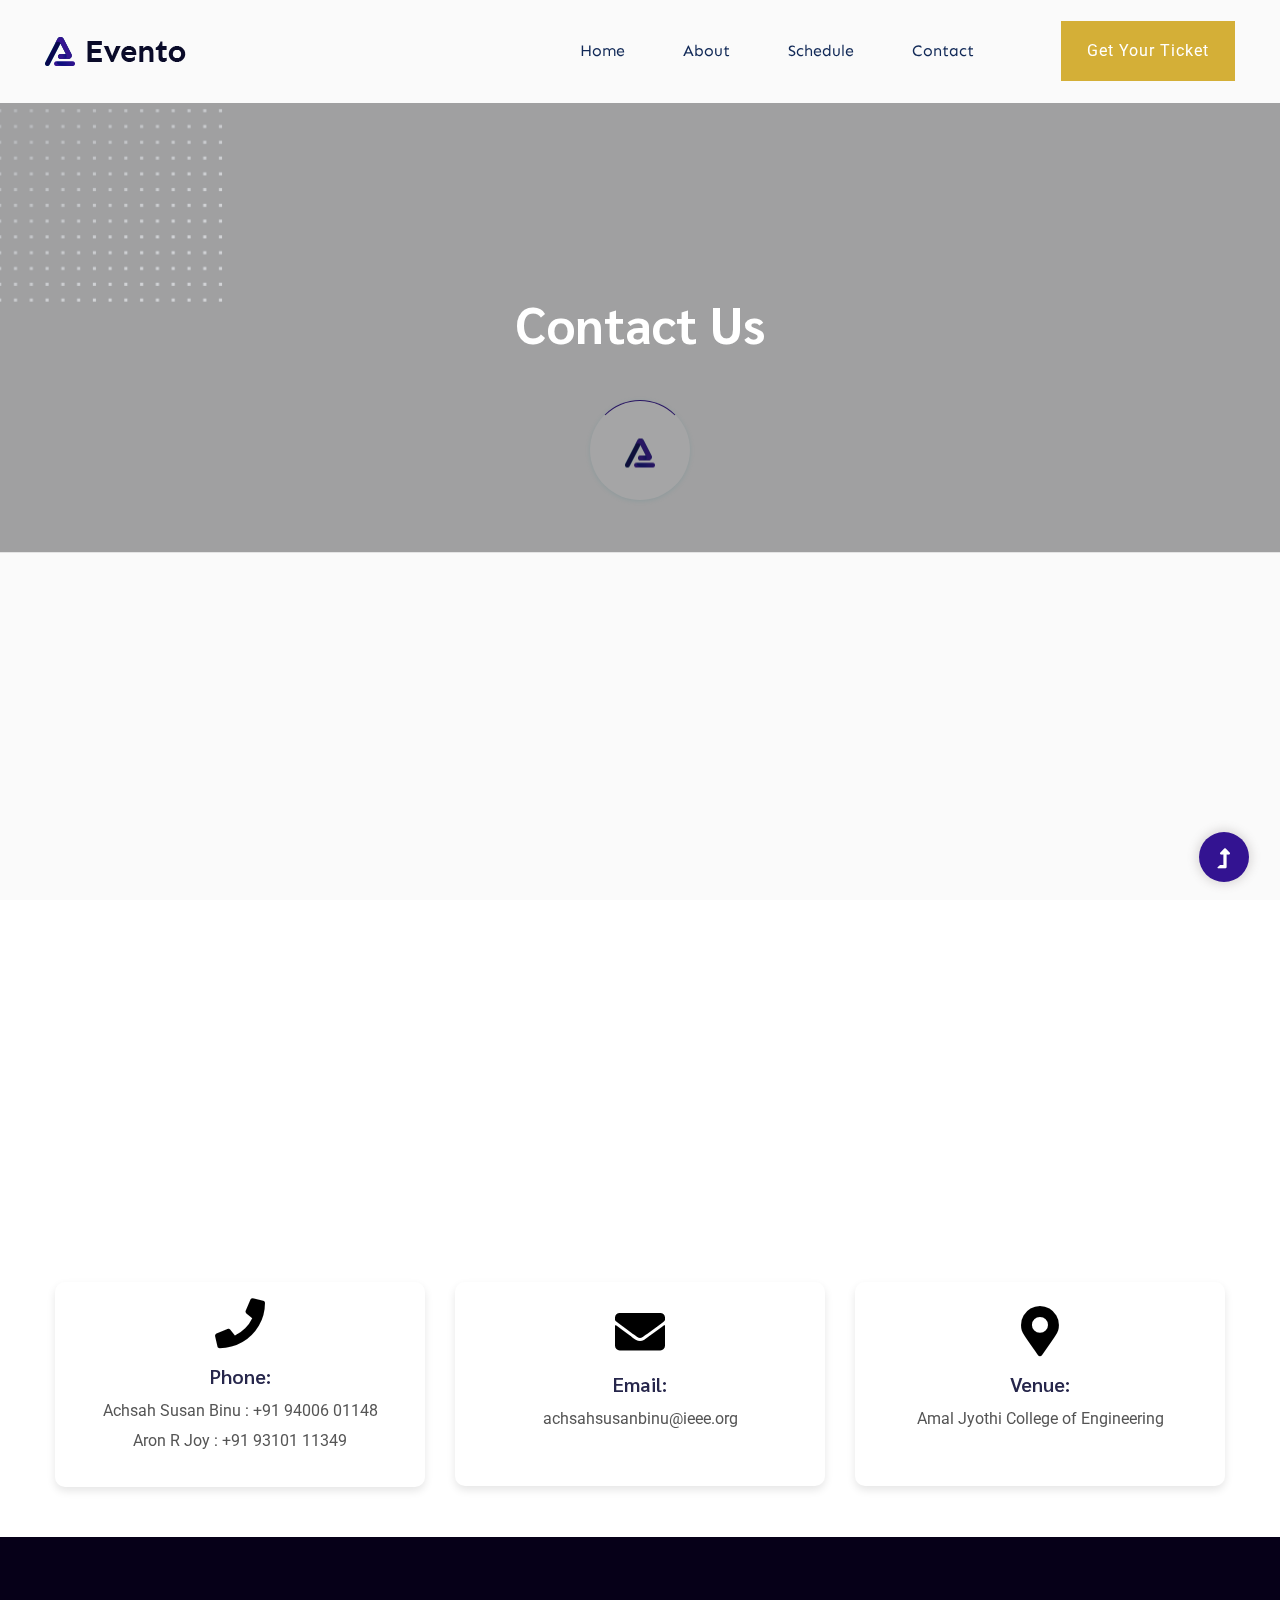
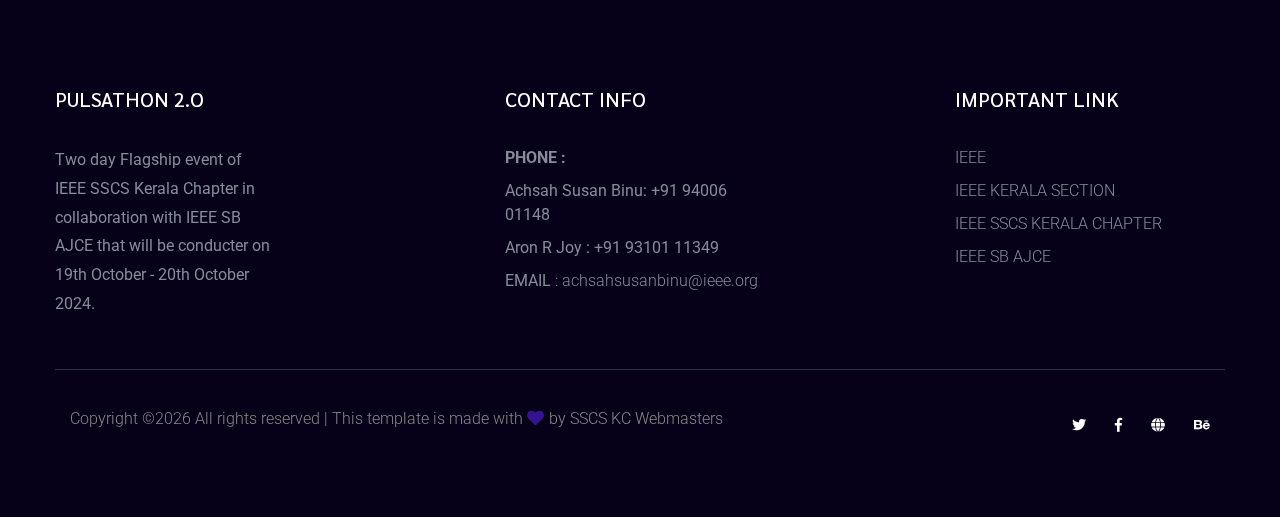
==== commit 4e0e7cf8: "bg image changed, color theme changed" ====
--- a/contact.html
+++ b/contact.html
@@ -131,7 +131,7 @@
     </header>
     <main>
         <!--? Hero Start -->
-        <div class="slider-area2" style="background-color: red;">
+        <div class="slider-area2">
             <div class="slider-height2 d-flex align-items-center">
                 <div class="container">
                     <div class="row">
--- a/assets/css/style.css
+++ b/assets/css/style.css
@@ -1 +1 @@
-@import url("https://fonts.googleapis.com/css?family=Roboto:300,400,500,700|Sarabun:400,500,600,700,800|Sen:400,700&display=swap");.white-bg{background:#ffffff}.gray-bg{background:#f5f5f5}.gray-bg{background:#f7f7fd}.white-bg{background:#fff}.black-bg{background:#16161a}.theme-bg{background:#331391}.brand-bg{background:#f1f4fa}.testimonial-bg{background:#f9fafc}.white-color{color:#fff}.black-color{color:#16161a}.theme-color{color:#331391}.boxed-btn{background:#fff;color:#331391 !important;display:inline-block;padding:18px 44px;font-family:"Sarabun",sans-serif;font-size:14px;font-weight:400;border:0;border:1px solid #331391;letter-spacing:3px;text-align:center;color:#331391;text-transform:uppercase;cursor:pointer}.boxed-btn:hover{background:#331391;color:#fff !important;border:1px solid #331391}.boxed-btn:focus{outline:none}.boxed-btn.large-width{width:220px}[data-overlay]{position:relative;background-size:cover;background-repeat:no-repeat;background-position:center center}[data-overlay]::before{position:absolute;left:0;top:0;right:0;bottom:0;content:""}[data-opacity="1"]::before{opacity:0.1}[data-opacity="2"]::before{opacity:0.2}[data-opacity="3"]::before{opacity:0.3}[data-opacity="4"]::before{opacity:0.4}[data-opacity="5"]::before{opacity:0.5}[data-opacity="6"]::before{opacity:0.6}[data-opacity="7"]::before{opacity:0.7}[data-opacity="8"]::before{opacity:0.8}[data-opacity="9"]::before{opacity:0.9}body{font-family:"Roboto",sans-serif;font-weight:normal;font-style:normal}h1,h2,h3,h4,h5,h6{font-family:"Sarabun",sans-serif;color:#26264b;margin-top:0px;font-style:normal;font-weight:500;text-transform:normal}p{font-family:"Roboto",sans-serif;color:#10285d;font-size:16px;line-height:30px;margin-bottom:15px;font-weight:normal}.bg-img-1{background-image:url(../img/slider/slider-img-1.jpg)}.bg-img-2{background-image:url(../img/background-img/bg-img-2.jpg)}.cta-bg-1{background-image:url(../img/background-img/bg-img-3.jpg)}.img{max-width:100%;-webkit-transition:all .3s ease-out 0s;-moz-transition:all .3s ease-out 0s;-ms-transition:all .3s ease-out 0s;-o-transition:all .3s ease-out 0s;transition:all .3s ease-out 0s}.f-left{float:left}.f-right{float:right}.fix{overflow:hidden}.clear{clear:both}a,.button{-webkit-transition:all .3s ease-out 0s;-moz-transition:all .3s ease-out 0s;-ms-transition:all .3s ease-out 0s;-o-transition:all .3s ease-out 0s;transition:all .3s ease-out 0s}a:focus,.button:focus{text-decoration:none;outline:none}a{color:#635c5c}a:hover{color:#fff}a:focus,a:hover,.portfolio-cat a:hover,.footer -menu li a:hover{text-decoration:none}a,button{color:#fff;outline:medium none}button:focus,input:focus,input:focus,textarea,textarea:focus{outline:0}.uppercase{text-transform:uppercase}input:focus::-moz-placeholder{opacity:0;-webkit-transition:.4s;-o-transition:.4s;transition:.4s}.capitalize{text-transform:capitalize}h1 a,h2 a,h3 a,h4 a,h5 a,h6 a{color:inherit}ul{margin:0px;padding:0px}li{list-style:none}hr{border-bottom:1px solid #eceff8;border-top:0 none;margin:30px 0;padding:0}.theme-overlay{position:relative}.theme-overlay::before{background:#1696e7 none repeat scroll 0 0;content:"";height:100%;left:0;opacity:0.6;position:absolute;top:0;width:100%}.overlay{position:relative;z-index:0}.overlay::before{position:absolute;content:"";top:0;left:0;width:100%;height:100%;z-index:-1}.overlay2{position:relative;z-index:0}.overlay2::before{position:absolute;content:"";background-color:#2E2200;top:0;left:0;width:100%;height:100%;z-index:-1;opacity:0.5}.section-padding{padding-top:120px;padding-bottom:120px}.separator{border-top:1px solid #f2f2f2}.mb-90{margin-bottom:90px}@media (max-width: 767px){.mb-90{margin-bottom:30px}}@media (min-width: 768px) and (max-width: 991px){.mb-90{margin-bottom:45px}}.owl-carousel .owl-nav div{background:rgba(255,255,255,0.8) none repeat scroll 0 0;height:40px;left:20px;line-height:40px;font-size:22px;color:#646464;opacity:1;visibility:visible;position:absolute;text-align:center;top:50%;transform:translateY(-50%);transition:all 0.3s ease 0s;width:40px}.owl-carousel .owl-nav div.owl-next{left:auto;right:-30px}.owl-carousel .owl-nav div.owl-next i{position:relative;right:0;top:1px}.owl-carousel .owl-nav div.owl-prev i{position:relative;right:1px;top:0px}.owl-carousel:hover .owl-nav div{opacity:1;visibility:visible}.owl-carousel:hover .owl-nav div:hover{color:#fff;background:#ff3500}.btn{background:#331391;padding:27px 44px;color:#fff;cursor:pointer;display:inline-block;font-size:16px;border-radius:0px;-moz-user-select:none;font-weight:400;letter-spacing:1px;line-height:0;margin-bottom:0;margin:10px;cursor:pointer;transition:color 0.4s linear;position:relative;z-index:1;border:0;overflow:hidden;margin:0}.btn::before{content:"";position:absolute;left:0;top:0;width:101%;height:101%;background:#3e44ec;z-index:1;border-radius:5px;transition:transform 0.5s;transition-timing-function:ease;transform-origin:0 0;transition-timing-function:cubic-bezier(0.5, 1.6, 0.4, 0.7);transform:scaleX(0);border-radius:0px}.btn:hover::before{transform:scaleX(1);color:#fff !important;z-index:-1}.btn.focus,.btn:focus{outline:0;box-shadow:none}.header-btn{padding:30px 26px}@media only screen and (min-width: 992px) and (max-width: 1199px){.header-btn{padding:27px 21px}}.hero-btn{padding:30px 39px;background:#fff;color:#331391 !important}.hero-btn::before{background:#e6c35c}.white-btn{padding:30px 39px;background:#fff;color:#331391 !important}.black-btn{padding:14px 35px;background:#000}.black-btn::before{background:#331391}.submit-btn2{background:#ec5b53;width:100%;height:60px;padding:10px 20px;border:0;color:#fff;text-transform:capitalize;cursor:pointer;font-size:16px;border-radius:0px}.white-btn{background:#fff;color:#000}.white-btn::before{background:#000;color:#fff}.border-btn{border:1px solid #ff5600;color:#464d65;background:none;border-radius:5px;text-transform:capitalize;padding:19px 47px;-moz-user-select:none;cursor:pointer;display:inline-block;font-size:14px;font-weight:500;letter-spacing:1px;margin-bottom:0;position:relative;transition:color 0.4s linear;position:relative;overflow:hidden;margin:0}@media (max-width: 575px){.border-btn{display:none}}.border-btn::before{border:1px solid transparent;content:"";position:absolute;left:0;top:0;width:101%;height:101%;background:#331391;z-index:-1;transition:transform 0.5s;transition-timing-function:ease;transform-origin:0 0;transition-timing-function:cubic-bezier(0.5, 1.6, 0.4, 0.7);transform:scaleY(0);border-radius:0}.border-btn:hover::before{transform:scaleY(1);border:1px solid transparent}.breadcrumb>.active{color:#888}#scrollUp,#back-top{background:#331391;height:50px;width:50px;right:31px;bottom:18px;position:fixed;color:#fff;font-size:20px;text-align:center;border-radius:50%;line-height:48px;border:2px solid transparent;box-shadow:0 0 10px 3px rgba(108,98,98,0.2)}@media (max-width: 575px){#scrollUp,#back-top{right:16px}}#scrollUp a i,#back-top a i{display:block;line-height:50px}#scrollUp:hover{color:#fff}.sticky-bar{left:0;margin:auto;position:fixed;top:0;width:100%;-webkit-box-shadow:0 10px 15px rgba(25,25,25,0.1);box-shadow:0 10px 15px rgba(25,25,25,0.1);z-index:9999;-webkit-animation:300ms ease-in-out 0s normal none 1 running fadeInDown;animation:300ms ease-in-out 0s normal none 1 running fadeInDown;-webkit-box-shadow:0 10px 15px rgba(25,25,25,0.1);background:#fff}.mt-5{margin-top:5px}.mt-10{margin-top:10px}.mt-15{margin-top:15px}.mt-20{margin-top:20px}.mt-25{margin-top:25px}.mt-30{margin-top:30px}.mt-35{margin-top:35px}.mt-40{margin-top:40px}.mt-45{margin-top:45px}.mt-50{margin-top:50px}.mt-55{margin-top:55px}.mt-60{margin-top:60px}.mt-65{margin-top:65px}.mt-70{margin-top:70px}.mt-75{margin-top:75px}.mt-80{margin-top:80px}.mt-85{margin-top:85px}.mt-90{margin-top:90px}.mt-95{margin-top:95px}.mt-100{margin-top:100px}.mt-105{margin-top:105px}.mt-110{margin-top:110px}.mt-115{margin-top:115px}.mt-120{margin-top:120px}.mt-125{margin-top:125px}.mt-130{margin-top:130px}.mt-135{margin-top:135px}.mt-140{margin-top:140px}.mt-145{margin-top:145px}.mt-150{margin-top:150px}.mt-155{margin-top:155px}.mt-160{margin-top:160px}.mt-165{margin-top:165px}.mt-170{margin-top:170px}.mt-175{margin-top:175px}.mt-180{margin-top:180px}.mt-185{margin-top:185px}.mt-190{margin-top:190px}.mt-195{margin-top:195px}.mt-200{margin-top:200px}.mb-5{margin-bottom:5px}.mb-10{margin-bottom:10px}.mb-15{margin-bottom:15px}.mb-20{margin-bottom:20px}.mb-25{margin-bottom:25px}.mb-30{margin-bottom:30px}.mb-35{margin-bottom:35px}.mb-40{margin-bottom:40px}.mb-45{margin-bottom:45px}.mb-50{margin-bottom:50px}.mb-55{margin-bottom:55px}.mb-60{margin-bottom:60px}.mb-65{margin-bottom:65px}.mb-70{margin-bottom:70px}.mb-75{margin-bottom:75px}.mb-80{margin-bottom:80px}.mb-85{margin-bottom:85px}.mb-90{margin-bottom:90px}.mb-95{margin-bottom:95px}.mb-100{margin-bottom:100px}.mb-105{margin-bottom:105px}.mb-110{margin-bottom:110px}.mb-115{margin-bottom:115px}.mb-120{margin-bottom:120px}.mb-125{margin-bottom:125px}.mb-130{margin-bottom:130px}.mb-135{margin-bottom:135px}.mb-140{margin-bottom:140px}.mb-145{margin-bottom:145px}.mb-150{margin-bottom:150px}.mb-155{margin-bottom:155px}.mb-160{margin-bottom:160px}.mb-165{margin-bottom:165px}.mb-170{margin-bottom:170px}.mb-175{margin-bottom:175px}.mb-180{margin-bottom:180px}.mb-185{margin-bottom:185px}.mb-190{margin-bottom:190px}.mb-195{margin-bottom:195px}.mb-200{margin-bottom:200px}.ml-5{margin-left:5px}.ml-10{margin-left:10px}.ml-15{margin-left:15px}.ml-20{margin-left:20px}.ml-25{margin-left:25px}.ml-30{margin-left:30px}.ml-35{margin-left:35px}.ml-40{margin-left:40px}.ml-45{margin-left:45px}.ml-50{margin-left:50px}.ml-55{margin-left:55px}.ml-60{margin-left:60px}.ml-65{margin-left:65px}.ml-70{margin-left:70px}.ml-75{margin-left:75px}.ml-80{margin-left:80px}.ml-85{margin-left:85px}.ml-90{margin-left:90px}.ml-95{margin-left:95px}.ml-100{margin-left:100px}.ml-105{margin-left:105px}.ml-110{margin-left:110px}.ml-115{margin-left:115px}.ml-120{margin-left:120px}.ml-125{margin-left:125px}.ml-130{margin-left:130px}.ml-135{margin-left:135px}.ml-140{margin-left:140px}.ml-145{margin-left:145px}.ml-150{margin-left:150px}.ml-155{margin-left:155px}.ml-160{margin-left:160px}.ml-165{margin-left:165px}.ml-170{margin-left:170px}.ml-175{margin-left:175px}.ml-180{margin-left:180px}.ml-185{margin-left:185px}.ml-190{margin-left:190px}.ml-195{margin-left:195px}.ml-200{margin-left:200px}.mr-5{margin-right:5px}.mr-10{margin-right:10px}.mr-15{margin-right:15px}.mr-20{margin-right:20px}.mr-25{margin-right:25px}.mr-30{margin-right:30px}.mr-35{margin-right:35px}.mr-40{margin-right:40px}.mr-45{margin-right:45px}.mr-50{margin-right:50px}.mr-55{margin-right:55px}.mr-60{margin-right:60px}.mr-65{margin-right:65px}.mr-70{margin-right:70px}.mr-75{margin-right:75px}.mr-80{margin-right:80px}.mr-85{margin-right:85px}.mr-90{margin-right:90px}.mr-95{margin-right:95px}.mr-100{margin-right:100px}.mr-105{margin-right:105px}.mr-110{margin-right:110px}.mr-115{margin-right:115px}.mr-120{margin-right:120px}.mr-125{margin-right:125px}.mr-130{margin-right:130px}.mr-135{margin-right:135px}.mr-140{margin-right:140px}.mr-145{margin-right:145px}.mr-150{margin-right:150px}.mr-155{margin-right:155px}.mr-160{margin-right:160px}.mr-165{margin-right:165px}.mr-170{margin-right:170px}.mr-175{margin-right:175px}.mr-180{margin-right:180px}.mr-185{margin-right:185px}.mr-190{margin-right:190px}.mr-195{margin-right:195px}.mr-200{margin-right:200px}.pt-5{padding-top:5px}.pt-10{padding-top:10px}.pt-15{padding-top:15px}.pt-20{padding-top:20px}.pt-25{padding-top:25px}.pt-30{padding-top:30px}.pt-35{padding-top:35px}.pt-40{padding-top:40px}.pt-45{padding-top:45px}.pt-50{padding-top:50px}.pt-55{padding-top:55px}.pt-60{padding-top:60px}.pt-65{padding-top:65px}.pt-70{padding-top:70px}.pt-75{padding-top:75px}.pt-80{padding-top:80px}.pt-85{padding-top:85px}.pt-90{padding-top:90px}.pt-95{padding-top:95px}.pt-100{padding-top:100px}.pt-105{padding-top:105px}.pt-110{padding-top:110px}.pt-115{padding-top:115px}.pt-120{padding-top:120px}.pt-125{padding-top:125px}.pt-130{padding-top:130px}.pt-135{padding-top:135px}.pt-140{padding-top:140px}.pt-145{padding-top:145px}.pt-150{padding-top:150px}.pt-155{padding-top:155px}.pt-160{padding-top:160px}.pt-165{padding-top:165px}.pt-170{padding-top:170px}.pt-175{padding-top:175px}.pt-180{padding-top:180px}.pt-185{padding-top:185px}.pt-190{padding-top:190px}.pt-195{padding-top:195px}.pt-200{padding-top:200px}.pt-260{padding-top:260px}.pb-5{padding-bottom:5px}.pb-10{padding-bottom:10px}.pb-15{padding-bottom:15px}.pb-20{padding-bottom:20px}.pb-25{padding-bottom:25px}.pb-30{padding-bottom:30px}.pb-35{padding-bottom:35px}.pb-40{padding-bottom:40px}.pb-45{padding-bottom:45px}.pb-50{padding-bottom:50px}.pb-55{padding-bottom:55px}.pb-60{padding-bottom:60px}.pb-65{padding-bottom:65px}.pb-70{padding-bottom:70px}.pb-75{padding-bottom:75px}.pb-80{padding-bottom:80px}.pb-85{padding-bottom:85px}.pb-90{padding-bottom:90px}.pb-95{padding-bottom:95px}.pb-100{padding-bottom:100px}.pb-105{padding-bottom:105px}.pb-110{padding-bottom:110px}.pb-115{padding-bottom:115px}.pb-120{padding-bottom:120px}.pb-125{padding-bottom:125px}.pb-130{padding-bottom:130px}.pb-135{padding-bottom:135px}.pb-140{padding-bottom:140px}.pb-145{padding-bottom:145px}.pb-150{padding-bottom:150px}.pb-155{padding-bottom:155px}.pb-160{padding-bottom:160px}.pb-165{padding-bottom:165px}.pb-170{padding-bottom:170px}.pb-175{padding-bottom:175px}.pb-180{padding-bottom:180px}.pb-185{padding-bottom:185px}.pb-190{padding-bottom:190px}.pb-195{padding-bottom:195px}.pb-200{padding-bottom:200px}.pl-5{padding-left:5px}.pl-10{padding-left:10px}.pl-15{padding-left:15px}.pl-20{padding-left:20px}.pl-25{padding-left:25px}.pl-30{padding-left:30px}.pl-35{padding-left:35px}.pl-40{padding-left:40px}.pl-45{padding-left:45px}.pl-50{padding-left:50px}.pl-55{padding-left:55px}.pl-60{padding-left:60px}.pl-65{padding-left:65px}.pl-70{padding-left:70px}.pl-75{padding-left:75px}.pl-80{padding-left:80px}.pl-85{padding-left:85px}.pl-90{padding-left:90px}.pl-95{padding-left:95px}.pl-100{padding-left:100px}.pl-105{padding-left:105px}.pl-110{padding-left:110px}.pl-115{padding-left:115px}.pl-120{padding-left:120px}.pl-125{padding-left:125px}.pl-130{padding-left:130px}.pl-135{padding-left:135px}.pl-140{padding-left:140px}.pl-145{padding-left:145px}.pl-150{padding-left:150px}.pl-155{padding-left:155px}.pl-160{padding-left:160px}.pl-165{padding-left:165px}.pl-170{padding-left:170px}.pl-175{padding-left:175px}.pl-180{padding-left:180px}.pl-185{padding-left:185px}.pl-190{padding-left:190px}.pl-195{padding-left:195px}.pl-200{padding-left:200px}.pr-5{padding-right:5px}.pr-10{padding-right:10px}.pr-15{padding-right:15px}.pr-20{padding-right:20px}.pr-25{padding-right:25px}.pr-30{padding-right:30px}.pr-35{padding-right:35px}.pr-40{padding-right:40px}.pr-45{padding-right:45px}.pr-50{padding-right:50px}.pr-55{padding-right:55px}.pr-60{padding-right:60px}.pr-65{padding-right:65px}.pr-70{padding-right:70px}.pr-75{padding-right:75px}.pr-80{padding-right:80px}.pr-85{padding-right:85px}.pr-90{padding-right:90px}.pr-95{padding-right:95px}.pr-100{padding-right:100px}.pr-105{padding-right:105px}.pr-110{padding-right:110px}.pr-115{padding-right:115px}.pr-120{padding-right:120px}.pr-125{padding-right:125px}.pr-130{padding-right:130px}.pr-135{padding-right:135px}.pr-140{padding-right:140px}.pr-145{padding-right:145px}.pr-150{padding-right:150px}.pr-155{padding-right:155px}.pr-160{padding-right:160px}.pr-165{padding-right:165px}.pr-170{padding-right:170px}.pr-175{padding-right:175px}.pr-180{padding-right:180px}.pr-185{padding-right:185px}.pr-190{padding-right:190px}.pr-195{padding-right:195px}.pr-200{padding-right:200px}.bounce-animate{animation-name:float-bob;animation-duration:2s;animation-iteration-count:infinite;-moz-animation-name:float-bob;-moz-animation-duration:2s;-moz-animation-iteration-count:infinite;-moz-animation-timing-function:linear;-ms-animation-name:float-bob;-ms-animation-duration:2s;-ms-animation-iteration-count:infinite;-ms-animation-timing-function:linear;-o-animation-name:float-bob;-o-animation-duration:2s;-o-animation-iteration-count:infinite;-o-animation-timing-function:linear}@-webkit-keyframes float-bob{0%{-webkit-transform:translateY(-20px);transform:translateY(-20px)}50%{-webkit-transform:translateY(-10px);transform:translateY(-10px)}100%{-webkit-transform:translateY(-20px);transform:translateY(-20px)}}.heartbeat{animation:heartbeat 1s infinite alternate}@-webkit-keyframes heartbeat{to{-webkit-transform:scale(1.03);transform:scale(1.03)}}.rotateme{-webkit-animation-name:rotateme;animation-name:rotateme;-webkit-animation-duration:30s;animation-duration:30s;-webkit-animation-iteration-count:infinite;animation-iteration-count:infinite;-webkit-animation-timing-function:linear;animation-timing-function:linear}@keyframes rotateme{from{-webkit-transform:rotate(0deg);transform:rotate(0deg)}to{-webkit-transform:rotate(360deg);transform:rotate(360deg)}}@-webkit-keyframes rotateme{from{-webkit-transform:rotate(0deg)}to{-webkit-transform:rotate(360deg)}}.preloader{background-color:#f7f7f7;width:100%;height:100%;position:fixed;top:0;left:0;right:0;bottom:0;z-index:999999;-webkit-transition:.6s;-o-transition:.6s;transition:.6s;margin:0 auto}.preloader .preloader-circle{width:100px;height:100px;position:relative;border-style:solid;border-width:1px;border-top-color:#331391;border-bottom-color:transparent;border-left-color:transparent;border-right-color:transparent;z-index:10;border-radius:50%;-webkit-box-shadow:0 1px 5px 0 rgba(35,181,185,0.15);box-shadow:0 1px 5px 0 rgba(35,181,185,0.15);background-color:#fff;-webkit-animation:zoom 2000ms infinite ease;animation:zoom 2000ms infinite ease;-webkit-transition:.6s;-o-transition:.6s;transition:.6s}.preloader .preloader-circle2{border-top-color:#0078ff}.preloader .preloader-img{position:absolute;top:50%;z-index:200;left:0;right:0;margin:0 auto;text-align:center;display:inline-block;-webkit-transform:translateY(-50%);-ms-transform:translateY(-50%);transform:translateY(-50%);padding-top:6px;-webkit-transition:.6s;-o-transition:.6s;transition:.6s}.preloader .preloader-img img{max-width:55px}.preloader .pere-text strong{font-weight:800;color:#dca73a;text-transform:uppercase}@-webkit-keyframes zoom{0%{-webkit-transform:rotate(0deg);transform:rotate(0deg);-webkit-transition:.6s;-o-transition:.6s;transition:.6s}100%{-webkit-transform:rotate(360deg);transform:rotate(360deg);-webkit-transition:.6s;-o-transition:.6s;transition:.6s}}@keyframes zoom{0%{-webkit-transform:rotate(0deg);transform:rotate(0deg);-webkit-transition:.6s;-o-transition:.6s;transition:.6s}100%{-webkit-transform:rotate(360deg);transform:rotate(360deg);-webkit-transition:.6s;-o-transition:.6s;transition:.6s}}.section-padding2{padding-top:200px;padding-bottom:200px}@media only screen and (min-width: 1200px) and (max-width: 1600px){.section-padding2{padding-top:200px;padding-bottom:200px}}@media only screen and (min-width: 992px) and (max-width: 1199px){.section-padding2{padding-top:200px;padding-bottom:200px}}@media only screen and (min-width: 768px) and (max-width: 991px){.section-padding2{padding-top:100px;padding-bottom:100px}}@media only screen and (min-width: 576px) and (max-width: 767px){.section-padding2{padding-top:70px;padding-bottom:70px}}@media (max-width: 575px){.section-padding2{padding-top:70px;padding-bottom:70px}}.pb-bottom{padding-bottom:200px}@media only screen and (min-width: 992px) and (max-width: 1199px){.pb-bottom{padding-bottom:200px}}@media only screen and (min-width: 768px) and (max-width: 991px){.pb-bottom{padding-bottom:50px}}@media only screen and (min-width: 576px) and (max-width: 767px){.pb-bottom{padding-bottom:10px}}@media (max-width: 575px){.pb-bottom{padding-bottom:10px}}.pb-top{padding-top:200px}@media only screen and (min-width: 768px) and (max-width: 991px){.pb-top{padding-top:70px}}@media only screen and (min-width: 576px) and (max-width: 767px){.pb-top{padding-top:70px}}@media (max-width: 575px){.pb-top{padding-top:70px}}.testimonial-padding{padding-top:190px;padding-bottom:170px}@media only screen and (min-width: 992px) and (max-width: 1199px){.testimonial-padding{padding-top:190px;padding-bottom:170px}}@media only screen and (min-width: 768px) and (max-width: 991px){.testimonial-padding{padding-top:70px;padding-bottom:60px}}@media only screen and (min-width: 576px) and (max-width: 767px){.testimonial-padding{padding-top:60px;padding-bottom:40px}}@media (max-width: 575px){.testimonial-padding{padding-top:60px;padding-bottom:40px}}.w-padding2{padding-top:130px;padding-bottom:125px}@media only screen and (min-width: 992px) and (max-width: 1199px){.w-padding2{padding-top:130px;padding-bottom:125px}}@media only screen and (min-width: 768px) and (max-width: 991px){.w-padding2{padding-top:100px;padding-bottom:100px}}@media only screen and (min-width: 576px) and (max-width: 767px){.w-padding2{padding-top:70px;padding-bottom:70px}}@media (max-width: 575px){.w-padding2{padding-top:70px;padding-bottom:70px}}.section-padding30{padding-top:195px;padding-bottom:180px}@media only screen and (min-width: 992px) and (max-width: 1199px){.section-padding30{padding-top:150px;padding-bottom:140px}}@media only screen and (min-width: 768px) and (max-width: 991px){.section-padding30{padding-top:100px;padding-bottom:70px}}@media only screen and (min-width: 576px) and (max-width: 767px){.section-padding30{padding-top:65px;padding-bottom:70px}}@media (max-width: 575px){.section-padding30{padding-top:65px;padding-bottom:70px}}.services-padding{padding-top:145px;padding-bottom:170px}@media only screen and (min-width: 992px) and (max-width: 1199px){.services-padding{padding-top:145px;padding-bottom:170px}}@media only screen and (min-width: 768px) and (max-width: 991px){.services-padding{padding-top:100px;padding-bottom:70px}}@media only screen and (min-width: 576px) and (max-width: 767px){.services-padding{padding-top:65px;padding-bottom:70px}}@media (max-width: 575px){.services-padding{padding-top:65px;padding-bottom:70px}}.section-paddingt30{padding-top:195px;padding-bottom:90px}@media only screen and (min-width: 992px) and (max-width: 1199px){.section-paddingt30{padding-top:150px;padding-bottom:90px}}@media only screen and (min-width: 768px) and (max-width: 991px){.section-paddingt30{padding-top:100px;padding-bottom:40px}}@media only screen and (min-width: 576px) and (max-width: 767px){.section-paddingt30{padding-top:65px;padding-bottom:10px}}@media (max-width: 575px){.section-paddingt30{padding-top:65px;padding-bottom:10px}}.section-padding3{padding-top:150px;padding-bottom:0}@media only screen and (min-width: 992px) and (max-width: 1199px){.section-padding3{padding-top:150px;padding-bottom:0}}@media only screen and (min-width: 768px) and (max-width: 991px){.section-padding3{padding-top:60px;padding-bottom:0}}@media only screen and (min-width: 576px) and (max-width: 767px){.section-padding3{padding-top:60px;padding-bottom:0}}@media (max-width: 575px){.section-padding3{padding-top:60px;padding-bottom:0}}.footer-padding{padding-top:150px;padding-bottom:50px}@media only screen and (min-width: 992px) and (max-width: 1199px){.footer-padding{padding-top:150px;padding-bottom:50px}}@media only screen and (min-width: 768px) and (max-width: 991px){.footer-padding{padding-top:100px;padding-bottom:50px}}@media only screen and (min-width: 576px) and (max-width: 767px){.footer-padding{padding-top:80px;padding-bottom:50px}}@media (max-width: 575px){.footer-padding{padding-top:80px;padding-bottom:50px}}@media (max-width: 575px){.section-tittle{margin-bottom:50px}}@media only screen and (min-width: 576px) and (max-width: 767px){.section-tittle{margin-bottom:50px}}.section-tittle span{font-size:16px;font-weight:500;margin-bottom:22px;color:#3ba0ff;display:inline-block;font-family:"Sen",sans-serif}.section-tittle h2{font-size:49px;display:block;color:#26264b;font-weight:700;margin-bottom:17px;line-height:1.3;margin-bottom:30px}@media only screen and (min-width: 992px) and (max-width: 1199px){.section-tittle h2{font-size:42px}}@media only screen and (min-width: 576px) and (max-width: 767px){.section-tittle h2{font-size:31px}}@media (max-width: 575px){.section-tittle h2{font-size:24px;line-height:1.6}}.section-tittle p{color:#212025;margin-bottom:30px}.section-tittle2 h2{color:#fff}.section-tittle2 p{color:#fff}.section-bg{background-size:cover;background-repeat:no-repeat;background-position:center center}.white-bg{background:#ffffff}.gray-bg{background:#f5f5f5}.gray-bg{background:#f7f7fd}.white-bg{background:#fff}.black-bg{background:#16161a}.theme-bg{background:#331391}.brand-bg{background:#f1f4fa}.testimonial-bg{background:#f9fafc}.white-color{color:#fff}.black-color{color:#16161a}.theme-color{color:#331391}.header-area .main-header{padding:0px 130px}@media only screen and (min-width: 1200px) and (max-width: 1600px){.header-area .main-header{padding:0px 30px}}@media only screen and (min-width: 992px) and (max-width: 1199px){.header-area .main-header{padding:0px 15px}}@media only screen and (min-width: 768px) and (max-width: 991px){.header-area .main-header{padding:22px 50px}}@media only screen and (min-width: 576px) and (max-width: 767px){.header-area .main-header{padding:22px 20px}}@media (max-width: 575px){.header-area .main-header{padding:22px 14px}}@media only screen and (min-width: 1200px) and (max-width: 1600px){.header-area .main-header .main-menu{margin-right:30px}}.header-area .main-header .main-menu ul li{display:inline-block;position:relative;z-index:1}.header-area .main-header .main-menu ul li a{color:#112957;font-weight:400;padding:39px 27px;display:block;font-size:16px;-webkit-transition:all .3s ease-out 0s;-moz-transition:all .3s ease-out 0s;-ms-transition:all .3s ease-out 0s;-o-transition:all .3s ease-out 0s;transition:all .3s ease-out 0s;text-transform:capitalize;position:relative;font-family:"Sen",sans-serif}@media only screen and (min-width: 992px) and (max-width: 1199px){.header-area .main-header .main-menu ul li a{padding:39px 15px}}.header-area .main-header .main-menu ul li:hover>a{color:#331391}.header-area .main-header .main-menu ul ul.submenu{position:absolute;width:170px;background:rgba(255,255,255,0.9);left:0;top:80%;visibility:hidden;opacity:0;box-shadow:0 0 10px 3px rgba(0,0,0,0.05);padding:17px 0;-webkit-transition:all .3s ease-out 0s;-moz-transition:all .3s ease-out 0s;-ms-transition:all .3s ease-out 0s;-o-transition:all .3s ease-out 0s;transition:all .3s ease-out 0s}.header-area .main-header .main-menu ul ul.submenu>li{margin-left:7px;display:block}.header-area .main-header .main-menu ul ul.submenu>li>a{padding:6px 10px !important;font-size:16px;text-transform:capitalize;margin:0}.header-area .main-header .main-menu ul ul.submenu>li>a:hover{color:#331391;background:none}.header-area .main-menu ul ul.submenu>li>a:hover{padding-left:13px !important}.header-area .main-menu ul>li:hover>ul.submenu{visibility:visible;opacity:1;top:100%}.header-transparent{position:absolute;top:0;right:0;left:0;z-index:9}.header-sticky.sticky-bar.sticky .main-menu ul li a{padding:20px 20px !important}@media only screen and (min-width: 768px) and (max-width: 991px){.header-sticky.sticky-bar.sticky{padding:15px 0px}}@media only screen and (min-width: 576px) and (max-width: 767px){.header-sticky.sticky-bar.sticky{padding:15px 0px}}@media (max-width: 575px){.header-sticky.sticky-bar.sticky{padding:15px 0px}}.mobile_menu{position:absolute;right:0px;width:100%;z-index:99}.mobile_menu .slicknav_menu{background:transparent;margin-top:0px !important}.mobile_menu .slicknav_menu .slicknav_btn{top:-27px}.mobile_menu .slicknav_menu .slicknav_btn .slicknav_icon-bar{background-color:#331391 !important}.mobile_menu .slicknav_menu .slicknav_nav{margin-top:15px !important}.mobile_menu .slicknav_menu .slicknav_nav a:hover{background:transparent;color:#331391}.mobile_menu .slicknav_menu .slicknav_nav a{font-size:15px;padding:7px 10px}.mobile_menu .slicknav_menu .slicknav_nav .slicknav_item a{padding:0 !important}.slider-height{height:900px}@media only screen and (min-width: 992px) and (max-width: 1199px){.slider-height{height:700px}}@media only screen and (min-width: 768px) and (max-width: 991px){.slider-height{height:650px}}@media only screen and (min-width: 576px) and (max-width: 767px){.slider-height{height:600px}}@media (max-width: 575px){.slider-height{height:500px}}.slider-height2{height:450px;background-size:cover}@media only screen and (min-width: 768px) and (max-width: 991px){.slider-height2{height:350px}}@media only screen and (min-width: 576px) and (max-width: 767px){.slider-height2{height:260px}}@media (max-width: 575px){.slider-height2{height:260px}}.slider-area2{background-image:url(../img/hero/hero21.png);background-repeat:no-repeat;background-size:cover}.slider-area{margin-top:-1px;background-image:url(../img/hero/h1_hero.png);background-repeat:no-repeat;background-position:center center;background-size:cover}.slider-area .hero__caption{overflow:hidden}@media only screen and (min-width: 576px) and (max-width: 767px){.slider-area .hero__caption{padding-bottom:100px}}.slider-area .hero__caption span{font-size:18px;font-family:"Sen",sans-serif;font-weight:600;margin-bottom:35px;text-transform:uppercase;color:#fff;display:inline-block;position:relative;padding-left:100px;letter-spacing:0.05em}@media (max-width: 575px){.slider-area .hero__caption span{font-size:13px}}@media (max-width: 575px){.slider-area .hero__caption span{padding-left:66px}}.slider-area .hero__caption span::before{position:absolute;content:"";width:70px;height:2px;background:#fff;top:0;left:0px;top:50%;transform:translateY(-50%)}@media (max-width: 575px){.slider-area .hero__caption span::before{width:48px}}.slider-area .hero__caption h1{font-size:75px;font-weight:800;margin-bottom:14px;color:#fff;line-height:1.2;margin-bottom:57px}@media only screen and (min-width: 992px) and (max-width: 1199px){.slider-area .hero__caption h1{font-size:70px;line-height:1.2}}@media only screen and (min-width: 768px) and (max-width: 991px){.slider-area .hero__caption h1{font-size:50px;line-height:1.2}}@media only screen and (min-width: 576px) and (max-width: 767px){.slider-area .hero__caption h1{font-size:35px;line-height:1.2}}@media (max-width: 575px){.slider-area .hero__caption h1{font-size:29px;line-height:1.2}}.slider-area .hero__caption p{font-size:18px;color:#fff;font-family:"Roboto",sans-serif;margin-bottom:50px}.slider-area .hero__caption .slider-btns{display:flex}.slider-area .hero__caption .slider-btns a.video-btn{background:none;width:60px;height:60px;display:inline-block;text-align:center;line-height:60px;border-radius:50%;position:relative;margin-left:29px;border:1px solid #ffdb6f}.slider-area .hero__caption .slider-btns a.video-btn i{color:#ffdb6f}.slider-area .hero__caption .slider-btns .video-cap{display:inline-block;line-height:1.5;margin:0;margin-left:15px}.hero-overly{position:relative;z-index:1}.hero-overly::before{position:absolute;content:"";background-color:rgba(1,10,28,0.3);width:100%;height:100%;left:0;top:0;bottom:0;right:0;z-index:-1;background-repeat:no-repeat}.header-transparent{position:absolute;top:0;right:0;left:0;z-index:9}.slider-area2 .hero-cap h2{color:#fff;font-size:50px;font-weight:700;text-transform:capitalize;line-height:1}@media only screen and (min-width: 576px) and (max-width: 767px){.slider-area2 .hero-cap h2{font-size:50px}}@media (max-width: 575px){.slider-area2 .hero-cap h2{font-size:35px}}.slider-area2 .hero-cap .breadcrumb{background:none;padding:0;margin:0}.slider-area2 .hero-cap .breadcrumb a{color:#dcdcdc;font-size:18px;text-transform:capitalize}.slider-area2 .hero-cap .breadcrumb-item+.breadcrumb-item::before{color:#dcdcdc}.counter-section{padding-top:100px;position:absolute;right:150px;bottom:100px}@media only screen and (min-width: 992px) and (max-width: 1199px){.counter-section{right:80px;bottom:80px}}@media only screen and (min-width: 768px) and (max-width: 991px){.counter-section{right:30px;bottom:30px}}@media only screen and (min-width: 576px) and (max-width: 767px){.counter-section{right:30px;bottom:30px}}@media (max-width: 575px){.counter-section{right:30px;bottom:30px}}.counter-section .cd-timer .cd-item{margin-right:16px;padding-right:15px;height:60px;width:70px;position:relative;display:inline-block;text-align:center}.counter-section .cd-timer .cd-item:after{position:absolute;right:-10px;top:6px;width:10px;height:10px;content:"";border-radius:50%;background:#ffdb6f}.counter-section .cd-timer .cd-item::before{position:absolute;right:-10px;bottom:25px;width:10px;height:10px;content:"";border-radius:50%;background:#ffdb6f}.counter-section .cd-timer .cd-item:last-child::before{position:unset}.counter-section .cd-timer .cd-item:last-child:after{position:unset}.counter-section .cd-timer .cd-item span{font-size:60px;color:#ffdb6f;font-weight:400;line-height:30px;font-family:"Sen",sans-serif;margin-bottom:28px;display:inline-block}.counter-section .cd-timer .cd-item p{font-size:16px;color:#ffdb6f;margin-bottom:0;line-height:30px;font-family:"Sen",sans-serif;text-transform:uppercase}.counter-section .cd-timer .cd-item:first-child{margin-left:0}.counter-section .counter-text span{font-size:16px;color:#ffffff}.counter-section .counter-text h3{color:#ffffff;font-weight:700;line-height:38px;margin-top:10px}.gallery-area .gallery-box .single-gallery{overflow:hidden;z-index:0;position:relative}.gallery-area .gallery-box .single-gallery::after{content:"";background-color:rgba(11,14,13,0.702);position:absolute;top:0;left:0;bottom:0;right:0;z-index:1;visibility:hidden;opacity:0;-webkit-transition:all .4s ease-out 0s;-moz-transition:all .4s ease-out 0s;-ms-transition:all .4s ease-out 0s;-o-transition:all .4s ease-out 0s;transition:all .4s ease-out 0s}.gallery-area .gallery-box .single-gallery .big-img{height:730px}.gallery-area .gallery-box .single-gallery .smoll-img{height:365px}.gallery-area .gallery-box .single-gallery .gallery-img{background-size:cover;background-repeat:no-repeat;height:486px}.gallery-box:hover .single-gallery::after{visibility:visible;opacity:1}.pricing-card-area .single-card{background:#fcfcfc;padding:70px 25px;border-radius:6px;-webkit-transition:all .4s ease-out 0s;-moz-transition:all .4s ease-out 0s;-ms-transition:all .4s ease-out 0s;-o-transition:all .4s ease-out 0s;transition:all .4s ease-out 0s;transform:scale(1);margin-left:15px;margin-right:15px}.pricing-card-area .single-card .card-top{border-bottom:1px solid #f4f4f4;margin-bottom:46px}.pricing-card-area .single-card .card-top span{color:#222;font-size:16px;margin-bottom:8px;display:inline-block}.pricing-card-area .single-card .card-top h4{color:#222;font-size:30px;font-weight:800;margin-bottom:26px;padding-right:3px}.pricing-card-area .single-card .card-bottom ul li{color:#717081;font-weight:300;margin-bottom:16px;font-size:16px}.pricing-card-area .single-card .card-bottom ul li:last-child{margin-bottom:45px}.pricing-card-area .single-card.active{background:#31118f;transform:scale(1.2)}@media only screen and (min-width: 576px) and (max-width: 767px){.pricing-card-area .single-card.active{transform:scale(1)}}@media (max-width: 575px){.pricing-card-area .single-card.active{transform:scale(1)}}.pricing-card-area .single-card.active .card-top{border-bottom:1px solid #fff}.pricing-card-area .single-card.active .card-top span{color:#fff}.pricing-card-area .single-card.active .card-top h4{color:#fff}.pricing-card-area .single-card.active .card-bottom ul li{color:#fff}.pricing-card-area .single-card.active .card-bottom .black-btn{background:#fff;color:#331391 !important}.pricing-card-area .single-card.active .card-bottom .black-btn::before{background:#000}.pricing-card-area .single-card:hover{background:#31118f}.pricing-card-area .single-card:hover .card-top{border-bottom:1px solid #fff}.pricing-card-area .single-card:hover .card-top span{color:#fff}.pricing-card-area .single-card:hover .card-top h4{color:#fff}.pricing-card-area .single-card:hover .card-bottom ul li{color:#fff}.pricing-card-area .single-card:hover .card-bottom .black-btn{padding:14px 35px;background:#fff;color:#331391 !important}@media only screen and (min-width: 992px) and (max-width: 1199px){.work-company .single-logo img{width:100%}}@media only screen and (min-width: 768px) and (max-width: 991px){.accordion{padding-bottom:100px}}@media only screen and (min-width: 576px) and (max-width: 767px){.accordion{padding-bottom:30px}}@media (max-width: 575px){.accordion{padding-bottom:30px}}.accordion .accordion-wrapper{background:#fff;padding:22px 40px 45px 20px}@media (max-width: 575px){.accordion .accordion-wrapper{padding:22px 29px 45px 20px}}@media only screen and (min-width: 576px) and (max-width: 767px){.accordion .accordion-wrapper{padding:22px 35px 45px 20px}}.accordion .accordion-wrapper .card-header{padding:0;border-radius:0;background:none;border:0}.accordion .accordion-wrapper .card-header a{padding:25px 30px 25px 0px;color:#222222;font-size:16px;font-weight:500;display:block;text-decoration:none;border:0;line-height:1.5}.accordion .accordion-wrapper .card{margin-bottom:0px;border-radius:0;background:none;border:0}.accordion .accordion-wrapper .card:last-child{margin-bottom:0px}.accordion .accordion-wrapper .card-body{background:none;padding-bottom:0px;color:#7f8192;padding:25px 255px 25px 0;line-height:30px;font-size:16px;font-weight:300;cursor:pointer}@media only screen and (min-width: 576px) and (max-width: 767px){.accordion .accordion-wrapper .card-body{padding:25px 0px 25px 0}}@media (max-width: 575px){.accordion .accordion-wrapper .card-body{padding:25px 0px 25px 0}}.accordion .accordion-wrapper .card-header h2 a::after{position:absolute;top:31px;font-size:15px;color:#222222;right:29px;content:"\e64b";font-family:'themify';-webkit-transition:all .4s ease-out 0s;-moz-transition:all .4s ease-out 0s;-ms-transition:all .4s ease-out 0s;-o-transition:all .4s ease-out 0s;transition:all .4s ease-out 0s;transform:rotate(180deg)}@media only screen and (min-width: 768px) and (max-width: 991px){.accordion .accordion-wrapper .card-header h2 a::after{right:-12px}}@media only screen and (min-width: 576px) and (max-width: 767px){.accordion .accordion-wrapper .card-header h2 a::after{right:-7px}}@media (max-width: 575px){.accordion .accordion-wrapper .card-header h2 a::after{right:-7px}}.accordion .accordion-wrapper .card-header h2 a.collapsed::after{content:"\e64b";transform:rotate(0deg)}.accordion .accordion-wrapper .card-header a.btn-link{border-bottom:2px solid #eae7f4}.accordion .accordion-wrapper .card-header a.collapsed{color:#222222;font-size:16px;font-weight:500}.accordion .accordion-wrapper .card-header a span{color:#331391;font-size:16px;font-weight:800}.accordion .nav-tabs{margin-bottom:15px;padding-bottom:0px;position:relative;border:0;display:flex;justify-content:center;justify-content:space-between;background:#f5f3f9}.accordion .nav-tabs .nav-link{position:relative;background:transparent;padding:33px 88px;border-radius:0;border:0;color:#212025}@media only screen and (min-width: 992px) and (max-width: 1199px){.accordion .nav-tabs .nav-link{padding:33px 60px}}@media only screen and (min-width: 768px) and (max-width: 991px){.accordion .nav-tabs .nav-link{padding:15px 39px}}@media only screen and (min-width: 576px) and (max-width: 767px){.accordion .nav-tabs .nav-link{padding:33px 76px}}@media (max-width: 575px){.accordion .nav-tabs .nav-link{padding:8px 21px;margin-bottom:20px}}.accordion .nav-tabs .nav-link::after{position:absolute;height:15px;width:15px;background:#331391;content:"";left:0;right:0;margin:auto;bottom:-8px;-webkit-transform:rotate(45deg);-ms-transform:rotate(45deg);transform:rotate(45deg);opacity:0;visibility:hidden}.accordion .nav-tabs .nav-item{display:block;color:#331391;font-size:24px;font-weight:700}@media (max-width: 575px){.accordion .nav-tabs .nav-item{font-size:18px}}.accordion .nav-tabs .nav-item.show .nav-link,.accordion .nav-tabs .nav-link.active{background:#331391;color:#fff;-webkit-transition:all 0s ease-out 0s;-moz-transition:all 0s ease-out 0s;-ms-transition:all 0s ease-out 0s;-o-transition:all 0s ease-out 0s;transition:all 0s ease-out 0s}.accordion .nav-tabs .nav-item.show .nav-link:after,.accordion .nav-tabs .nav-link.active:after{opacity:1;visibility:visible}.accordion .nav-tabs .nav-link:focus,.accordion .nav-tabs .nav-link:hover{border:0}.about-low-area{position:relative}.about-low-area .about-caption p{font-size:16px;color:#64676c;line-height:1.6;margin-bottom:43px;padding-right:50px}@media only screen and (min-width: 992px) and (max-width: 1199px){.about-low-area .about-caption p{padding-right:20px}}@media only screen and (min-width: 576px) and (max-width: 767px){.about-low-area .about-caption p{padding-right:0px}}@media (max-width: 575px){.about-low-area .about-caption p{padding-right:0px}}.about-low-area .single-caption{display:flex;align-items:center}.about-low-area .single-caption .caption-icon span{color:#212025;font-size:35px;margin-bottom:0;display:block}.about-low-area .single-caption .caption{padding-left:20px}.about-low-area .single-caption .caption h5{color:#26264b;font-size:20px;font-weight:500}.about-low-area .single-caption .caption p{color:#7f8192;font-size:14px;margin-bottom:0px;display:block;line-height:1.7}@media only screen and (min-width: 768px) and (max-width: 991px){.about-low-area .about-img{padding-top:50px}}@media only screen and (min-width: 576px) and (max-width: 767px){.about-low-area .about-img{padding-top:50px}}@media (max-width: 575px){.about-low-area .about-img{padding-top:50px}}.about-low-area .about-img .about-font-img{position:absolute;z-index:1;left:0;bottom:-73px}@media (max-width: 575px){.about-low-area .about-img .about-font-img img{width:100%}}.about-low-area .about-img .about-back-img{position:absolute;top:0;right:0;z-index:0}@media (max-width: 575px){.about-low-area .about-img .about-back-img img{width:90%}}@media only screen and (min-width: 768px) and (max-width: 991px){.about-low-area .about-img .about-back-img{position:unset}}@media only screen and (min-width: 576px) and (max-width: 767px){.about-low-area .about-img .about-back-img{position:unset}}@media (max-width: 575px){.about-low-area .about-img .about-back-img{position:unset}}@media (max-width: 575px){.about-caption{margin-bottom:35px}}@media (max-width: 575px){.bg-height.pb-160{padding-bottom:100px}}.about-details .about-details-cap h4{font-size:30px;font-family:"Sarabun",sans-serif;font-weight:700;margin-bottom:30px;color:#000a2d;display:inline-block}.about-details .about-details-cap p{color:#464d65;font-size:16px}@media only screen and (min-width: 992px) and (max-width: 1199px){.team-area{padding-top:150px;padding-bottom:150px}}@media only screen and (min-width: 768px) and (max-width: 991px){.team-area{padding-top:100px;padding-bottom:100px}}@media only screen and (min-width: 576px) and (max-width: 767px){.team-area{padding-top:70px;padding-bottom:70px}}@media (max-width: 575px){.team-area{padding-top:70px;padding-bottom:0px}}.team-area .single-team .team-img{overflow:hidden;position:relative}.team-area .single-team .team-img img{width:100%;transform:scale(1);transition:all 0.6s ease-out 0s}.team-area .single-team .team-caption{padding:15px 0px;text-align:center}.team-area .single-team .team-caption h3{margin-bottom:3px}.team-area .single-team .team-caption h3 a{color:#fff;font-weight:500;font-size:20px;text-transform:uppercase}@media only screen and (min-width: 768px) and (max-width: 991px){.team-area .single-team .team-caption h3 a{font-size:18px}}.team-area .single-team .team-caption h3 a:hover{color:#fff}.team-area .single-team .team-caption p{color:#fff}.team-area .single-team .team-caption2 h3 a{color:#331391}.team-area .single-team .team-caption2 h3 a:hover{color:#331391}.team-area .single-team .team-caption2 p{color:#331391}.team-area .single-team:hover .team-img img{transform:scale(1.06)}.team-area .single-team:hover .team-img .team-social a{transform:translateY(0px);opacity:1;visibility:visible}.team-social{position:absolute;bottom:22px;left:0;right:0;text-align:center}.team-social li{display:inline-block}.team-social li a{color:#8ba4b1;width:40px;height:40px;border-radius:50%;font-size:14px;line-height:40px;text-align:center;margin-left:8px;display:inline-block;background:#fff;-webkit-transform:.4s;-ms-transform:.4s;transform:.4s;transform:translateY(60px);opacity:0;visibility:hidden}.team-social li a i{display:inline-block}.team-social li:nth-child(1) a{transition-delay:0.0s}.team-social li:nth-child(2) a{transition-delay:0.1s}.team-social li:nth-child(3) a{transition-delay:0.3s}.footer-area{background:#060018}.footer-area .footer-social2 a:hover{background:#331391;color:#7f7f7f;border:1px solid transparent}.footer-area .footer-pera p{color:#868c98;padding-right:52px;font-size:16px;margin-bottom:50px;line-height:1.8}@media only screen and (min-width: 992px) and (max-width: 1199px){.footer-area .footer-pera p{padding-right:0px}}@media only screen and (min-width: 768px) and (max-width: 991px){.footer-area .footer-pera p{padding-right:0px}}.footer-area .footer-pera.footer-pera2 p{padding:0}.footer-area .footer-tittle h4{color:#ffffff;font-size:20px;margin-bottom:35px;font-weight:500;text-transform:uppercase}.footer-area .footer-tittle ul li{color:#868c98;margin-bottom:9px}.footer-area .footer-tittle ul li P{color:#868c98}.footer-area .footer-tittle ul li a{color:#868c98;font-weight:300}.footer-area .footer-tittle ul li a:hover{color:#fff;padding-left:5px}.footer-area .footer-tittle-bottom span{display:inline-block;color:#fff;font-weight:600;font-size:24px;margin-right:11px}@media (max-width: 575px){.footer-area .footer-tittle-bottom span{font-size:20px}}.footer-area .footer-tittle-bottom p{display:inline-block;color:#fff}.footer-area .footer-form{margin-top:40px}.footer-area .footer-form form{position:relative}.footer-area .footer-form form input{width:100%;height:43px;padding:10px 20px;border:1px solid #fff;border-radius:5px}.footer-area .footer-form form .form-icon button{position:absolute;top:0;right:0;background:none;border:0;cursor:pointer;padding:13px 22px;background:#331391;line-height:1;border-radius:0 3px 3px 0}.footer-area .info.error{color:#331391}.footer-bottom-area{background:#060018;border-top:1px solid #2d3544}.footer-bottom-area .footer-border{padding:33px 0px 20px}.footer-bottom-area .footer-copy-right p{color:#888888;font-weight:300;font-size:16px;line-height:2;margin-bottom:12px}@media (max-width: 575px){.footer-bottom-area .footer-copy-right p{margin-bottom:20px}}@media only screen and (min-width: 768px) and (max-width: 991px){.footer-bottom-area .footer-copy-right p{margin-bottom:20px}}.footer-bottom-area .footer-copy-right p i{color:#331391}.footer-bottom-area .footer-copy-right p a{color:#331391}.footer-bottom-area .footer-copy-right p a:hover{color:#fff}@media only screen and (min-width: 576px) and (max-width: 767px){.footer-bottom-area .footer-social{float:left}}@media (max-width: 575px){.footer-bottom-area .footer-social{float:left}}@media only screen and (min-width: 768px) and (max-width: 991px){.footer-bottom-area .footer-social{float:left}}.footer-bottom-area .footer-social a{color:#fff;font-size:14px;padding-left:25px}.footer-bottom-area .footer-social a i{-webkit-transition:all .4s ease-out 0s;-moz-transition:all .4s ease-out 0s;-ms-transition:all .4s ease-out 0s;-o-transition:all .4s ease-out 0s;transition:all .4s ease-out 0s;transform:rotateY(0deg)}.footer-bottom-area .footer-social a:hover{color:#fff}.footer-bottom-area .footer-social a:hover i{transform:rotateY(180deg)}.footer-wejed{padding-top:120px;padding-bottom:40px}@media only screen and (min-width: 992px) and (max-width: 1199px){.footer-wejed{padding-top:50px;padding-bottom:40px}}@media only screen and (min-width: 768px) and (max-width: 991px){.footer-wejed{padding-top:50px;padding-bottom:40px}}@media only screen and (min-width: 576px) and (max-width: 767px){.footer-wejed{padding-top:50px;padding-bottom:40px}}@media (max-width: 575px){.footer-wejed{padding-top:20px;padding-bottom:40px}}.home-blog-area .home-blog-single{-webkit-transition:all .4s ease-out 0s;-moz-transition:all .4s ease-out 0s;-ms-transition:all .4s ease-out 0s;-o-transition:all .4s ease-out 0s;transition:all .4s ease-out 0s}.home-blog-area .home-blog-single .blog-img-cap .blog-img{overflow:hidden;position:relative}.home-blog-area .home-blog-single .blog-img-cap .blog-img img{width:100%;-webkit-transform:scale 1;-ms-transform:scale 1;transform:scale 1;transition:all 0.5s ease-out 0s}.home-blog-area .home-blog-single .blog-img-cap .blog-img .blog-date{background:#2d3092;padding:15px 34px;display:inline-block;position:absolute;bottom:0;left:0}@media only screen and (min-width: 768px) and (max-width: 991px){.home-blog-area .home-blog-single .blog-img-cap .blog-img .blog-date{padding:8px 20px}}@media only screen and (min-width: 576px) and (max-width: 767px){.home-blog-area .home-blog-single .blog-img-cap .blog-img .blog-date{padding:8px 20px}}@media (max-width: 575px){.home-blog-area .home-blog-single .blog-img-cap .blog-img .blog-date{padding:8px 20px}}.home-blog-area .home-blog-single .blog-img-cap .blog-img .blog-date span{color:#fff;font-size:25px;font-weight:600;line-height:1;margin:0}@media only screen and (min-width: 768px) and (max-width: 991px){.home-blog-area .home-blog-single .blog-img-cap .blog-img .blog-date span{font-size:22px}}@media only screen and (min-width: 576px) and (max-width: 767px){.home-blog-area .home-blog-single .blog-img-cap .blog-img .blog-date span{font-size:22px}}@media (max-width: 575px){.home-blog-area .home-blog-single .blog-img-cap .blog-img .blog-date span{font-size:22px}}.home-blog-area .home-blog-single .blog-img-cap .blog-img .blog-date p{color:#fff;margin:0}.home-blog-area .home-blog-single .blog-img-cap .blog-cap{background:#fff;padding:37px 129px 37px 50px;border:1px solid #f7f7f7}@media only screen and (min-width: 992px) and (max-width: 1199px){.home-blog-area .home-blog-single .blog-img-cap .blog-cap{padding:37px 23px 37px 45px}}@media only screen and (min-width: 576px) and (max-width: 767px){.home-blog-area .home-blog-single .blog-img-cap .blog-cap{padding:19px 8px 17px 18px}}@media only screen and (min-width: 768px) and (max-width: 991px){.home-blog-area .home-blog-single .blog-img-cap .blog-cap{padding:19px 8px 17px 18px}}@media (max-width: 575px){.home-blog-area .home-blog-single .blog-img-cap .blog-cap{padding:19px 8px 17px 18px}}.home-blog-area .home-blog-single .blog-img-cap .blog-cap h3 a{color:#191d34;font-size:24px;font-weight:700;line-height:1.4;margin-bottom:20px;display:block}.home-blog-area .home-blog-single .blog-img-cap .blog-cap h3 a:hover{color:#331391}@media only screen and (min-width: 768px) and (max-width: 991px){.home-blog-area .home-blog-single .blog-img-cap .blog-cap h3 a{font-size:19px}}@media only screen and (min-width: 576px) and (max-width: 767px){.home-blog-area .home-blog-single .blog-img-cap .blog-cap h3 a{font-size:19px}}@media (max-width: 575px){.home-blog-area .home-blog-single .blog-img-cap .blog-cap h3 a{font-size:19px}}.home-blog-area .home-blog-single .blog-img-cap .blog-cap .more-btn{color:#3a3a3a;text-transform:uppercase;font-size:14px;font-family:"Sarabun",sans-serif;color:#3a3a3a}.home-blog-area .home-blog-single .blog-img-cap .blog-cap .more-btn:hover{color:#014b85}.home-blog-single:hover{box-shadow:0px 22px 57px 0px rgba(34,41,72,0.05)}.home-blog-single:hover .blog-img img{-webkit-transform:scale(1.1);-ms-transform:scale(1.1);transform:scale(1.1)}.latest-blog-area .area-heading{margin-bottom:70px}.blog_area a{color:"Sarabun",sans-serif !important;text-decoration:none;transition:.4s}.blog_area a:hover,.blog_area a :hover{background:-webkit-linear-gradient(131deg, #331391 0%, #331391 99%);-webkit-background-clip:text;-webkit-text-fill-color:transparent;text-decoration:none;transition:.4s}.single-blog{overflow:hidden;margin-bottom:30px}.single-blog:hover{box-shadow:0px 10px 20px 0px rgba(42,34,123,0.1)}.single-blog .thumb{overflow:hidden;position:relative}.single-blog .thumb:after{content:'';position:absolute;left:0;top:0;width:100%;height:100%;background:#000;opacity:0;-webkit-transition:all .3s ease-out 0s;-moz-transition:all .3s ease-out 0s;-ms-transition:all .3s ease-out 0s;-o-transition:all .3s ease-out 0s;transition:all .3s ease-out 0s}.single-blog h4{border-bottom:1px solid #dfdfdf;padding-bottom:34px;margin-bottom:25px}.single-blog a{font-size:20px;font-weight:600}.single-blog .date{color:#666666;text-align:left;display:inline-block;font-size:13px;font-weight:300}.single-blog .tag{text-align:left;display:inline-block;float:left;font-size:13px;font-weight:300;margin-right:22px;position:relative}.single-blog .tag:after{content:'';position:absolute;width:1px;height:10px;background:#acacac;right:-12px;top:7px}@media (max-width: 1199px){.single-blog .tag{margin-right:8px}.single-blog .tag:after{display:none}}.single-blog .likes{margin-right:16px}@media (max-width: 800px){.single-blog{margin-bottom:30px}}.single-blog .single-blog-content{padding:30px}.single-blog .single-blog-content .meta-bottom p{font-size:13px;font-weight:300}.single-blog .single-blog-content .meta-bottom i{color:#fdcb9e;font-size:13px;margin-right:7px}@media (max-width: 1199px){.single-blog .single-blog-content{padding:15px}}.single-blog:hover .thumb:after{opacity:.7;-webkit-transition:all .3s ease-out 0s;-moz-transition:all .3s ease-out 0s;-ms-transition:all .3s ease-out 0s;-o-transition:all .3s ease-out 0s;transition:all .3s ease-out 0s}@media (max-width: 1199px){.single-blog h4{transition:all 300ms linear 0s;border-bottom:1px solid #dfdfdf;padding-bottom:14px;margin-bottom:12px}.single-blog h4 a{font-size:18px}}.full_image.single-blog{position:relative}.full_image.single-blog .single-blog-content{position:absolute;left:35px;bottom:0;opacity:0;visibility:hidden;-webkit-transition:all .3s ease-out 0s;-moz-transition:all .3s ease-out 0s;-ms-transition:all .3s ease-out 0s;-o-transition:all .3s ease-out 0s;transition:all .3s ease-out 0s}@media (min-width: 992px){.full_image.single-blog .single-blog-content{bottom:100px}}.full_image.single-blog h4{-webkit-transition:all .3s ease-out 0s;-moz-transition:all .3s ease-out 0s;-ms-transition:all .3s ease-out 0s;-o-transition:all .3s ease-out 0s;transition:all .3s ease-out 0s;border-bottom:none;padding-bottom:5px}.full_image.single-blog a{font-size:20px;font-weight:600}.full_image.single-blog .date{color:#fff}.full_image.single-blog:hover .single-blog-content{opacity:1;visibility:visible;-webkit-transition:all .3s ease-out 0s;-moz-transition:all .3s ease-out 0s;-ms-transition:all .3s ease-out 0s;-o-transition:all .3s ease-out 0s;transition:all .3s ease-out 0s}.l_blog_item .l_blog_text .date{margin-top:24px;margin-bottom:15px}.l_blog_item .l_blog_text .date a{font-size:12px}.l_blog_item .l_blog_text h4{font-size:18px;border-bottom:1px solid #eeeeee;margin-bottom:0px;padding-bottom:20px;-webkit-transition:all .3s ease-out 0s;-moz-transition:all .3s ease-out 0s;-ms-transition:all .3s ease-out 0s;-o-transition:all .3s ease-out 0s;transition:all .3s ease-out 0s}.l_blog_item .l_blog_text p{margin-bottom:0px;padding-top:20px}.causes_slider .owl-dots{text-align:center;margin-top:80px}.causes_slider .owl-dots .owl-dot{height:14px;width:14px;background:#eeeeee;display:inline-block;margin-right:7px}.causes_slider .owl-dots .owl-dot:last-child{margin-right:0px}.causes_item{background:#fff}.causes_item .causes_img{position:relative}.causes_item .causes_img .c_parcent{position:absolute;bottom:0px;width:100%;left:0px;height:3px;background:rgba(255,255,255,0.5)}.causes_item .causes_img .c_parcent span{width:70%;height:3px;position:absolute;left:0px;bottom:0px}.causes_item .causes_img .c_parcent span:before{content:"75%";position:absolute;right:-10px;bottom:0px;color:#fff;padding:0px 5px}.causes_item .causes_text{padding:30px 35px 40px 30px}.causes_item .causes_text h4{font-size:18px;font-weight:600;margin-bottom:15px;cursor:pointer}.causes_item .causes_text p{font-size:14px;line-height:24px;font-weight:300;margin-bottom:0px}.causes_item .causes_bottom a{width:50%;border:1px solid;text-align:center;float:left;line-height:50px;color:#fff;font-size:14px;font-weight:500}.causes_item .causes_bottom a+a{border-color:#eeeeee;background:#fff;font-size:14px}.latest_blog_area{background:#f9f9ff}.single-recent-blog-post{margin-bottom:30px}.single-recent-blog-post .thumb{overflow:hidden}.single-recent-blog-post .thumb img{transition:all 0.7s linear}.single-recent-blog-post .details{padding-top:30px}.single-recent-blog-post .details .sec_h4{line-height:24px;padding:10px 0px 13px;transition:all 0.3s linear}.single-recent-blog-post .date{font-size:14px;line-height:24px;font-weight:400}.single-recent-blog-post:hover img{transform:scale(1.23) rotate(10deg)}.tags .tag_btn{font-size:12px;font-weight:500;line-height:20px;border:1px solid #eeeeee;display:inline-block;padding:1px 18px;text-align:center}.tags .tag_btn+.tag_btn{margin-left:2px}.blog_categorie_area{padding-top:30px;padding-bottom:30px}@media (min-width: 900px){.blog_categorie_area{padding-top:80px;padding-bottom:80px}}@media (min-width: 1100px){.blog_categorie_area{padding-top:120px;padding-bottom:120px}}.categories_post{position:relative;text-align:center;cursor:pointer}.categories_post img{max-width:100%}.categories_post .categories_details{position:absolute;top:20px;left:20px;right:20px;bottom:20px;background:rgba(34,34,34,0.75);color:#fff;transition:all 0.3s linear;display:flex;align-items:center;justify-content:center}.categories_post .categories_details h5{margin-bottom:0px;font-size:18px;line-height:26px;text-transform:uppercase;color:#fff;position:relative}.categories_post .categories_details p{font-weight:300;font-size:14px;line-height:26px;margin-bottom:0px}.categories_post .categories_details .border_line{margin:10px 0px;background:#fff;width:100%;height:1px}.categories_post:hover .categories_details{background:rgba(222,99,32,0.85)}.blog_item{margin-bottom:50px}.blog_details{padding:30px 0 20px 10px;box-shadow:0px 10px 20px 0px rgba(221,221,221,0.3)}@media (min-width: 768px){.blog_details{padding:60px 30px 35px 35px}}.blog_details p{margin-bottom:30px}.blog_details a{color:#242b5e}.blog_details a:hover{color:#331391}.blog_details h2{font-size:18px;font-weight:600;margin-bottom:8px}@media (min-width: 768px){.blog_details h2{font-size:24px;margin-bottom:15px}}.blog-info-link li{float:left;font-size:14px}.blog-info-link li a{color:#999999}.blog-info-link li i,.blog-info-link li span{font-size:13px;margin-right:5px}.blog-info-link li::after{content:"|";padding-left:10px;padding-right:10px}.blog-info-link li:last-child::after{display:none}.blog-info-link::after{content:"";display:block;clear:both;display:table}.blog_item_img{position:relative}.blog_item_img .blog_item_date{position:absolute;bottom:-10px;left:10px;display:block;color:#fff;background-color:#331391;padding:8px 15px;border-radius:5px}@media (min-width: 768px){.blog_item_img .blog_item_date{bottom:-20px;left:40px;padding:13px 30px}}.blog_item_img .blog_item_date h3{font-size:22px;font-weight:600;color:#fff;margin-bottom:0;line-height:1.2}@media (min-width: 768px){.blog_item_img .blog_item_date h3{font-size:30px}}.blog_item_img .blog_item_date p{font-size:18px;margin-bottom:0;color:#fff}@media (min-width: 768px){.blog_item_img .blog_item_date p{font-size:18px}}.blog_right_sidebar .widget_title{font-size:20px;margin-bottom:40px}.blog_right_sidebar .widget_title::after{content:"";display:block;padding-top:15px;border-bottom:1px solid #f0e9ff}.blog_right_sidebar .single_sidebar_widget{background:#fbf9ff;padding:30px;margin-bottom:30px}.blog_right_sidebar .single_sidebar_widget .btn_1{margin-top:0px}.blog_right_sidebar .search_widget .form-control{height:50px;border-color:#f0e9ff;font-size:13px;color:#999999;padding-left:20px;border-radius:0;border-right:0}.blog_right_sidebar .search_widget .form-control::placeholder{color:#999999}.blog_right_sidebar .search_widget .form-control:focus{border-color:#f0e9ff;outline:0;box-shadow:none}.blog_right_sidebar .search_widget .input-group button{background:#331391;border-left:0;border:1px solid #f0e9ff;padding:4px 15px;border-left:0;cursor:pointer}.blog_right_sidebar .search_widget .input-group button i{color:#fff}.blog_right_sidebar .search_widget .input-group button span{font-size:14px;color:#999999}.blog_right_sidebar .newsletter_widget .form-control{height:50px;border-color:#f0e9ff;font-size:13px;color:#999999;padding-left:20px;border-radius:0}.blog_right_sidebar .newsletter_widget .form-control::placeholder{color:#999999}.blog_right_sidebar .newsletter_widget .form-control:focus{border-color:#f0e9ff;outline:0;box-shadow:none}.blog_right_sidebar .newsletter_widget .input-group button{background:#fff;border-left:0;border:1px solid #f0e9ff;padding:4px 15px;border-left:0}.blog_right_sidebar .newsletter_widget .input-group button i,.blog_right_sidebar .newsletter_widget .input-group button span{font-size:14px;color:#fff}.blog_right_sidebar .post_category_widget .cat-list li{border-bottom:1px solid #f0e9ff;transition:all 0.3s ease 0s;padding-bottom:12px}.blog_right_sidebar .post_category_widget .cat-list li:last-child{border-bottom:0}.blog_right_sidebar .post_category_widget .cat-list li a{font-size:14px;line-height:20px;color:#888888}.blog_right_sidebar .post_category_widget .cat-list li a p{margin-bottom:0px}.blog_right_sidebar .post_category_widget .cat-list li+li{padding-top:15px}.blog_right_sidebar .popular_post_widget .post_item .media-body{justify-content:center;align-self:center;padding-left:20px}.blog_right_sidebar .popular_post_widget .post_item .media-body h3{font-size:16px;line-height:20px;margin-bottom:6px;transition:all 0.3s linear}.blog_right_sidebar .popular_post_widget .post_item .media-body a:hover{color:#fff}.blog_right_sidebar .popular_post_widget .post_item .media-body p{font-size:14px;line-height:21px;margin-bottom:0px}.blog_right_sidebar .popular_post_widget .post_item+.post_item{margin-top:20px}.blog_right_sidebar .tag_cloud_widget ul li{display:inline-block}.blog_right_sidebar .tag_cloud_widget ul li a{display:inline-block;border:1px solid #eeeeee;background:#fff;padding:4px 20px;margin-bottom:8px;margin-right:3px;transition:all 0.3s ease 0s;color:#888888;font-size:13px}.blog_right_sidebar .tag_cloud_widget ul li a:hover{background:#331391;color:#fff !important;-webkit-text-fill-color:#fff;text-decoration:none;-webkit-transition:0.5s;transition:0.5s}.blog_right_sidebar .instagram_feeds .instagram_row{display:flex;margin-right:-6px;margin-left:-6px}.blog_right_sidebar .instagram_feeds .instagram_row li{width:33.33%;float:left;padding-right:6px;padding-left:6px;margin-bottom:15px}.blog_right_sidebar .br{width:100%;height:1px;background:#eee;margin:30px 0px}.blog-pagination{margin-top:80px}.blog-pagination .page-link{font-size:14px;position:relative;display:block;padding:0;text-align:center;margin-left:-1px;line-height:45px;width:45px;height:45px;border-radius:0 !important;color:#8a8a8a;border:1px solid #f0e9ff;margin-right:10px}.blog-pagination .page-link i,.blog-pagination .page-link span{font-size:13px}.blog-pagination .page-item.active .page-link{background-color:#fbf9ff;border-color:#f0e9ff;color:#888888}.blog-pagination .page-item:last-child .page-link{margin-right:0}.single-post-area .blog_details{box-shadow:none;padding:0}.single-post-area .social-links{padding-top:10px}.single-post-area .social-links li{display:inline-block;margin-bottom:10px}.single-post-area .social-links li a{color:#cccccc;padding:7px;font-size:14px;transition:all 0.2s linear}.single-post-area .blog_details{padding-top:26px}.single-post-area .blog_details p{margin-bottom:20px;font-size:15px}.single-post-area .quote-wrapper{background:rgba(130,139,178,0.1);padding:15px;line-height:1.733;color:#888888;font-style:italic;margin-top:25px;margin-bottom:25px}@media (min-width: 768px){.single-post-area .quote-wrapper{padding:30px}}.single-post-area .quotes{background:#fff;padding:15px 15px 15px 20px;border-left:2px solid}@media (min-width: 768px){.single-post-area .quotes{padding:25px 25px 25px 30px}}.single-post-area .arrow{position:absolute}.single-post-area .arrow .lnr{font-size:20px;font-weight:600}.single-post-area .thumb .overlay-bg{background:rgba(0,0,0,0.8)}.single-post-area .navigation-top{padding-top:15px;border-top:1px solid #f0e9ff}.single-post-area .navigation-top p{margin-bottom:0}.single-post-area .navigation-top .like-info{font-size:14px}.single-post-area .navigation-top .like-info i,.single-post-area .navigation-top .like-info span{font-size:16px;margin-right:5px}.single-post-area .navigation-top .comment-count{font-size:14px}.single-post-area .navigation-top .comment-count i,.single-post-area .navigation-top .comment-count span{font-size:16px;margin-right:5px}.single-post-area .navigation-top .social-icons li{display:inline-block;margin-right:15px}.single-post-area .navigation-top .social-icons li:last-child{margin:0}.single-post-area .navigation-top .social-icons li i,.single-post-area .navigation-top .social-icons li span{font-size:14px;color:#999999}.single-post-area .blog-author{padding:40px 30px;background:#fbf9ff;margin-top:50px}@media (max-width: 600px){.single-post-area .blog-author{padding:20px 8px}}.single-post-area .blog-author img{width:90px;height:90px;border-radius:50%;margin-right:30px}@media (max-width: 600px){.single-post-area .blog-author img{margin-right:15px;width:45px;height:45px}}.single-post-area .blog-author a{display:inline-block}.single-post-area .blog-author a:hover{color:#331391}.single-post-area .blog-author p{margin-bottom:0;font-size:15px}.single-post-area .blog-author h4{font-size:16px}.single-post-area .navigation-area{border-bottom:1px solid #eee;padding-bottom:30px;margin-top:55px}.single-post-area .navigation-area p{margin-bottom:0px}.single-post-area .navigation-area h4{font-size:18px;line-height:25px}.single-post-area .navigation-area .nav-left{text-align:left}.single-post-area .navigation-area .nav-left .thumb{margin-right:20px;background:#000}.single-post-area .navigation-area .nav-left .thumb img{-webkit-transition:all .3s ease-out 0s;-moz-transition:all .3s ease-out 0s;-ms-transition:all .3s ease-out 0s;-o-transition:all .3s ease-out 0s;transition:all .3s ease-out 0s}.single-post-area .navigation-area .nav-left .lnr{margin-left:20px;opacity:0;-webkit-transition:all .3s ease-out 0s;-moz-transition:all .3s ease-out 0s;-ms-transition:all .3s ease-out 0s;-o-transition:all .3s ease-out 0s;transition:all .3s ease-out 0s}.single-post-area .navigation-area .nav-left:hover .lnr{opacity:1}.single-post-area .navigation-area .nav-left:hover .thumb img{opacity:.5}@media (max-width: 767px){.single-post-area .navigation-area .nav-left{margin-bottom:30px}}.single-post-area .navigation-area .nav-right{text-align:right}.single-post-area .navigation-area .nav-right .thumb{margin-left:20px;background:#000}.single-post-area .navigation-area .nav-right .thumb img{-webkit-transition:all .3s ease-out 0s;-moz-transition:all .3s ease-out 0s;-ms-transition:all .3s ease-out 0s;-o-transition:all .3s ease-out 0s;transition:all .3s ease-out 0s}.single-post-area .navigation-area .nav-right .lnr{margin-right:20px;opacity:0;-webkit-transition:all .3s ease-out 0s;-moz-transition:all .3s ease-out 0s;-ms-transition:all .3s ease-out 0s;-o-transition:all .3s ease-out 0s;transition:all .3s ease-out 0s}.single-post-area .navigation-area .nav-right:hover .lnr{opacity:1}.single-post-area .navigation-area .nav-right:hover .thumb img{opacity:.5}@media (max-width: 991px){.single-post-area .sidebar-widgets{padding-bottom:0px}}.comments-area{background:transparent;border-top:1px solid #eee;padding:45px 0;margin-top:50px}@media (max-width: 414px){.comments-area{padding:50px 8px}}.comments-area h4{margin-bottom:35px;font-size:18px}.comments-area h5{font-size:16px;margin-bottom:0px}.comments-area .comment-list{padding-bottom:48px}.comments-area .comment-list:last-child{padding-bottom:0px}.comments-area .comment-list.left-padding{padding-left:25px}@media (max-width: 413px){.comments-area .comment-list .single-comment h5{font-size:12px}.comments-area .comment-list .single-comment .date{font-size:11px}.comments-area .comment-list .single-comment .comment{font-size:10px}}.comments-area .thumb{margin-right:20px}.comments-area .thumb img{width:70px;border-radius:50%}.comments-area .date{font-size:14px;color:#999999;margin-bottom:0;margin-left:20px}.comments-area .comment{margin-bottom:10px;color:#777777;font-size:15px}.comments-area .btn-reply{background-color:transparent;color:#888888;padding:5px 18px;font-size:14px;display:block;font-weight:400}.comment-form{border-top:1px solid #eee;padding-top:45px;margin-top:50px;margin-bottom:20px}.comment-form .form-group{margin-bottom:30px}.comment-form h4{margin-bottom:40px;font-size:18px;line-height:22px}.comment-form .name{padding-left:0px}@media (max-width: 767px){.comment-form .name{padding-right:0px;margin-bottom:1rem}}.comment-form .email{padding-right:0px}@media (max-width: 991px){.comment-form .email{padding-left:0px}}.comment-form .form-control{border:1px solid #f0e9ff;border-radius:5px;height:48px;padding-left:18px;font-size:13px;background:transparent}.comment-form .form-control:focus{outline:0;box-shadow:none}.comment-form .form-control::placeholder{font-weight:300;color:#999999}.comment-form .form-control::placeholder{color:#777777}.comment-form textarea{padding-top:18px;border-radius:12px;height:100% !important}.comment-form ::-webkit-input-placeholder{font-size:13px;color:#777}.comment-form ::-moz-placeholder{font-size:13px;color:#777}.comment-form :-ms-input-placeholder{font-size:13px;color:#777}.comment-form :-moz-placeholder{font-size:13px;color:#777}.dropdown .dropdown-menu{-webkit-transition:all 0.3s;-moz-transition:all 0.3s;-ms-transition:all 0.3s;-o-transition:all 0.3s;transition:all 0.3s}.contact-info{margin-bottom:25px}.contact-info__icon{margin-right:20px}.contact-info__icon i,.contact-info__icon span{color:#8f9195;font-size:27px}.contact-info .media-body h3{font-size:16px;margin-bottom:0;font-size:16px;color:#2a2a2a}.contact-info .media-body h3 a:hover{color:#1f2b7b}.contact-info .media-body p{color:#8a8a8a}.contact-title{font-size:27px;font-weight:600;margin-bottom:20px}.form-contact label{font-size:14px}.form-contact .form-group{margin-bottom:30px}.form-contact .form-control{border:1px solid #e5e6e9;border-radius:0px;height:48px;padding-left:18px;font-size:13px;background:transparent}.form-contact .form-control:focus{outline:0;box-shadow:none}.form-contact .form-control::placeholder{font-weight:300;color:#999999}.form-contact textarea{border-radius:0px;height:100% !important}.modal-message .modal-dialog{position:absolute;top:36%;left:50%;transform:translateX(-50%) translateY(-50%) !important;margin:0px;max-width:500px;width:100%}.modal-message .modal-dialog .modal-content .modal-header{text-align:center;display:block;border-bottom:none;padding-top:50px;padding-bottom:50px}.modal-message .modal-dialog .modal-content .modal-header .close{position:absolute;right:-15px;top:-15px;padding:0px;color:#fff;opacity:1;cursor:pointer}.modal-message .modal-dialog .modal-content .modal-header h2{display:block;text-align:center;padding-bottom:10px}.modal-message .modal-dialog .modal-content .modal-header p{display:block}.contact-section{padding:130px 0 100px}@media (max-width: 991px){.contact-section{padding:70px 0 40px}}@media only screen and (min-width: 992px) and (max-width: 1200px){.contact-section{padding:80px 0 50px}}.contact-section .btn_2{background-color:#191d34;padding:18px 60px;border-radius:50px;margin-top:0}.contact-section .btn_2:hover{background-color:#1f2b7b}.breadcam_bg{background-image:url(../img/banner/bradcam.png)}.breadcam_bg_1{background-image:url(../img/banner/bradcam2.png)}.breadcam_bg_2{background-image:url(../img/banner/bradcam3.png)}.bradcam_area{background-size:cover;background-position:center center;padding:160px 0;background-position:bottom;background-repeat:no-repeat}@media (max-width: 767px){.bradcam_area{padding:150px 0}}@media (min-width: 768px) and (max-width: 991px){.bradcam_area{padding:150px 0}}.bradcam_area h3{font-size:50px;color:#fff;font-weight:900;margin-bottom:0;font-family:"Sarabun",sans-serif;text-transform:capitalize}@media (max-width: 767px){.bradcam_area h3{font-size:30px}}@media (min-width: 768px) and (max-width: 991px){.bradcam_area h3{font-size:40px}}.popup_box{background:#fff;display:inline-block;z-index:9;width:681px;padding:60px 40px}@media (max-width: 767px){.popup_box{width:320px;padding:45px 30px}}@media only screen and (min-width: 480px) and (max-width: 767px){.popup_box{width:420px !important;padding:45px 30px}}.popup_box h3{text-align:center;font-size:22px;color:#1F1F1F;margin-bottom:46px}.popup_box .boxed-btn3{width:100%;text-transform:capitalize}.popup_box .nice-select{-webkit-tap-highlight-color:transparent;background-color:#fff;border:solid 1px #E2E2E2;box-sizing:border-box;clear:both;cursor:pointer;display:block;float:left;font-family:"Roboto",sans-serif;font-weight:normal;width:100% !important;line-height:50px;outline:none;padding-left:18px;padding-right:30px;position:relative;text-align:left !important;-webkit-transition:all 0.2s ease-in-out;transition:all 0.2s ease-in-out;-webkit-user-select:none;-moz-user-select:none;-ms-user-select:none;user-select:none;white-space:nowrap;width:auto;border-radius:0;margin-bottom:30px;height:50px !important;font-size:16px;font-weight:400;color:#919191}.popup_box .nice-select::after{content:"\f0d7";display:block;height:5px;margin-top:-5px;pointer-events:none;position:absolute;right:17px;top:3px;transition:all 0.15s ease-in-out;width:5px;font-family:fontawesome;color:#919191;font-size:15px}.popup_box .nice-select.open .list{opacity:1;pointer-events:auto;-webkit-transform:scale(1) translateY(0);-ms-transform:scale(1) translateY(0);transform:scale(1) translateY(0);height:200px;overflow-y:scroll}.popup_box .nice-select.list{height:200px;overflow-y:scroll}#test-form{display:inline-block;margin:auto;text-align:center;position:absolute;left:50%;top:50%;-webkit-transform:translate(-50%, -50%);-ms-transform:translate(-50%, -50%);transform:translate(-50%, -50%)}@media (max-width: 767px){#test-form{top:0;left:0;width:100%;height:100%;-webkit-transform:none;-ms-transform:none;transform:none}}#test-form .mfp-close-btn-in .mfp-close{color:#333;display:none !important}#test-form button.mfp-close{display:none !important}@media (max-width: 767px){#test-form button.mfp-close{display:block !important;position:absolute;left:0;right:0;margin:auto}}#test-form button.mfp-close{overflow:visible;cursor:pointer;background:transparent;border:0;-webkit-appearance:none;display:block;outline:none;padding:0;z-index:1046;box-shadow:none;touch-action:manipulation;width:40px;height:40px;background:#4A3600;text-align:center;line-height:20px;position:absolute;right:0;border-bottom-right-radius:20px;border-bottom-left-radius:20px;position:absolute;right:-6px;color:#fff !important}.mfp-bg{top:0;left:0;width:100%;height:100%;z-index:1042;overflow:hidden;position:fixed;background:#4A3600;opacity:0.6}@media (max-width: 767px){.gj-picker.gj-picker-md.timepicker{width:310px;left:6px !important}}@media (max-width: 767px){.gj-picker.gj-picker-md.datepicker.gj-unselectable{width:320px;left:0 !important}}.flex-center-start{display:-webkit-box;display:-ms-flexbox;display:flex;-webkit-box-align:center;-ms-flex-align:center;align-items:center;-webkit-box-pack:start;-ms-flex-pack:start;justify-content:start}.overlay::before{background-image:-moz-linear-gradient(170deg, rgba(34,34,34,0) 0%, #000 100%);background-image:-webkit-linear-gradient(170deg, rgba(34,34,34,0) 0%, #000 100%);background-image:-ms-linear-gradient(170deg, rgba(34,34,34,0) 0%, #000 100%)}.sample-text-area{background:#fff;padding:100px 0 70px 0}.text-heading{margin-bottom:30px;font-size:24px}b,sup,sub,u,del{color:#1f2b7b}.typography h1,.typography h2,.typography h3,.typography h4,.typography h5,.typography h6{color:#828bb2}.button-area{background:#fff}.button-area .border-top-generic{padding:70px 15px;border-top:1px dotted #eee}.button-group-area .genric-btn{margin-right:10px;margin-top:10px}.button-group-area .genric-btn:last-child{margin-right:0}.genric-btn{display:inline-block;outline:none;line-height:40px;padding:0 30px;font-size:.8em;text-align:center;text-decoration:none;font-weight:500;cursor:pointer;-webkit-transition:all 0.3s ease 0s;-moz-transition:all 0.3s ease 0s;-o-transition:all 0.3s ease 0s;transition:all 0.3s ease 0s}.genric-btn:focus{outline:none}.genric-btn.e-large{padding:0 40px;line-height:50px}.genric-btn.large{line-height:45px}.genric-btn.medium{line-height:30px}.genric-btn.small{line-height:25px}.genric-btn.radius{border-radius:3px}.genric-btn.circle{border-radius:20px}.genric-btn.arrow{display:-webkit-inline-box;display:-ms-inline-flexbox;display:inline-flex;-webkit-box-align:center;-ms-flex-align:center;align-items:center}.genric-btn.arrow span{margin-left:10px}.genric-btn.default{color:#415094;background:#f9f9ff;border:1px solid transparent}.genric-btn.default:hover{border:1px solid #f9f9ff;background:#fff}.genric-btn.default-border{border:1px solid #f9f9ff;background:#fff}.genric-btn.default-border:hover{color:#415094;background:#f9f9ff;border:1px solid transparent}.genric-btn.primary{color:#fff;background:#1f2b7b;border:1px solid transparent}.genric-btn.primary:hover{color:#1f2b7b;border:1px solid #1f2b7b;background:#fff}.genric-btn.primary-border{color:#1f2b7b;border:1px solid #1f2b7b;background:#fff}.genric-btn.primary-border:hover{color:#fff;background:#1f2b7b;border:1px solid transparent}.genric-btn.success{color:#fff;background:#4cd3e3;border:1px solid transparent}.genric-btn.success:hover{color:#4cd3e3;border:1px solid #4cd3e3;background:#fff}.genric-btn.success-border{color:#4cd3e3;border:1px solid #4cd3e3;background:#fff}.genric-btn.success-border:hover{color:#fff;background:#4cd3e3;border:1px solid transparent}.genric-btn.info{color:#fff;background:#38a4ff;border:1px solid transparent}.genric-btn.info:hover{color:#38a4ff;border:1px solid #38a4ff;background:#fff}.genric-btn.info-border{color:#38a4ff;border:1px solid #38a4ff;background:#fff}.genric-btn.info-border:hover{color:#fff;background:#38a4ff;border:1px solid transparent}.genric-btn.warning{color:#fff;background:#f4e700;border:1px solid transparent}.genric-btn.warning:hover{color:#f4e700;border:1px solid #f4e700;background:#fff}.genric-btn.warning-border{color:#f4e700;border:1px solid #f4e700;background:#fff}.genric-btn.warning-border:hover{color:#fff;background:#f4e700;border:1px solid transparent}.genric-btn.danger{color:#fff;background:#f44a40;border:1px solid transparent}.genric-btn.danger:hover{color:#f44a40;border:1px solid #f44a40;background:#fff}.genric-btn.danger-border{color:#f44a40;border:1px solid #f44a40;background:#fff}.genric-btn.danger-border:hover{color:#fff;background:#f44a40;border:1px solid transparent}.genric-btn.link{color:#415094;background:#f9f9ff;text-decoration:underline;border:1px solid transparent}.genric-btn.link:hover{color:#415094;border:1px solid #f9f9ff;background:#fff}.genric-btn.link-border{color:#415094;border:1px solid #f9f9ff;background:#fff;text-decoration:underline}.genric-btn.link-border:hover{color:#415094;background:#f9f9ff;border:1px solid transparent}.genric-btn.disable{color:#222,0.3;background:#f9f9ff;border:1px solid transparent;cursor:not-allowed}.generic-blockquote{padding:30px 50px 30px 30px;background:#f9f9ff;border-left:2px solid #1f2b7b}.progress-table-wrap{overflow-x:scroll}.progress-table{background:#f9f9ff;padding:15px 0px 30px 0px;min-width:800px}.progress-table .serial{width:11.83%;padding-left:30px}.progress-table .country{width:28.07%}.progress-table .visit{width:19.74%}.progress-table .percentage{width:40.36%;padding-right:50px}.progress-table .table-head{display:flex}.progress-table .table-head .serial,.progress-table .table-head .country,.progress-table .table-head .visit,.progress-table .table-head .percentage{color:#415094;line-height:40px;text-transform:uppercase;font-weight:500}.progress-table .table-row{padding:15px 0;border-top:1px solid #edf3fd;display:flex}.progress-table .table-row .serial,.progress-table .table-row .country,.progress-table .table-row .visit,.progress-table .table-row .percentage{display:flex;align-items:center}.progress-table .table-row .country img{margin-right:15px}.progress-table .table-row .percentage .progress{width:80%;border-radius:0px;background:transparent}.progress-table .table-row .percentage .progress .progress-bar{height:5px;line-height:5px}.progress-table .table-row .percentage .progress .progress-bar.color-1{background-color:#6382e6}.progress-table .table-row .percentage .progress .progress-bar.color-2{background-color:#e66686}.progress-table .table-row .percentage .progress .progress-bar.color-3{background-color:#f09359}.progress-table .table-row .percentage .progress .progress-bar.color-4{background-color:#73fbaf}.progress-table .table-row .percentage .progress .progress-bar.color-5{background-color:#73fbaf}.progress-table .table-row .percentage .progress .progress-bar.color-6{background-color:#6382e6}.progress-table .table-row .percentage .progress .progress-bar.color-7{background-color:#a367e7}.progress-table .table-row .percentage .progress .progress-bar.color-8{background-color:#e66686}.single-gallery-image{margin-top:30px;background-repeat:no-repeat !important;background-position:center center !important;background-size:cover !important;height:200px}.list-style{width:14px;height:14px}.unordered-list li{position:relative;padding-left:30px;line-height:1.82em !important}.unordered-list li:before{content:"";position:absolute;width:14px;height:14px;border:3px solid #1f2b7b;background:#fff;top:4px;left:0;border-radius:50%}.ordered-list{margin-left:30px}.ordered-list li{list-style-type:decimal-leading-zero;color:#1f2b7b;font-weight:500;line-height:1.82em !important}.ordered-list li span{font-weight:300;color:#828bb2}.ordered-list-alpha li{margin-left:30px;list-style-type:lower-alpha;color:#1f2b7b;font-weight:500;line-height:1.82em !important}.ordered-list-alpha li span{font-weight:300;color:#828bb2}.ordered-list-roman li{margin-left:30px;list-style-type:lower-roman;color:#1f2b7b;font-weight:500;line-height:1.82em !important}.ordered-list-roman li span{font-weight:300;color:#828bb2}.single-input{display:block;width:100%;line-height:40px;border:none;outline:none;background:#f9f9ff;padding:0 20px}.single-input:focus{outline:none}.input-group-icon{position:relative}.input-group-icon .icon{position:absolute;left:20px;top:0;line-height:40px;z-index:3}.input-group-icon .icon i{color:#797979}.input-group-icon .single-input{padding-left:45px}.single-textarea{display:block;width:100%;line-height:40px;border:none;outline:none;background:#f9f9ff;padding:0 20px;height:100px;resize:none}.single-textarea:focus{outline:none}.single-input-primary{display:block;width:100%;line-height:40px;border:1px solid transparent;outline:none;background:#f9f9ff;padding:0 20px}.single-input-primary:focus{outline:none;border:1px solid #1f2b7b}.single-input-accent{display:block;width:100%;line-height:40px;border:1px solid transparent;outline:none;background:#f9f9ff;padding:0 20px}.single-input-accent:focus{outline:none;border:1px solid #eb6b55}.single-input-secondary{display:block;width:100%;line-height:40px;border:1px solid transparent;outline:none;background:#f9f9ff;padding:0 20px}.single-input-secondary:focus{outline:none;border:1px solid #f09359}.default-switch{width:35px;height:17px;border-radius:8.5px;background:#f9f9ff;position:relative;cursor:pointer}.default-switch input{position:absolute;left:0;top:0;right:0;bottom:0;width:100%;height:100%;opacity:0;cursor:pointer}.default-switch input+label{position:absolute;top:1px;left:1px;width:15px;height:15px;border-radius:50%;background:#1f2b7b;-webkit-transition:all 0.2s;-moz-transition:all 0.2s;-o-transition:all 0.2s;transition:all 0.2s;box-shadow:0px 4px 5px 0px rgba(0,0,0,0.2);cursor:pointer}.default-switch input:checked+label{left:19px}.primary-switch{width:35px;height:17px;border-radius:8.5px;background:#f9f9ff;position:relative;cursor:pointer}.primary-switch input{position:absolute;left:0;top:0;right:0;bottom:0;width:100%;height:100%;opacity:0}.primary-switch input+label{position:absolute;left:0;top:0;right:0;bottom:0;width:100%;height:100%}.primary-switch input+label:before{content:"";position:absolute;left:0;top:0;right:0;bottom:0;width:100%;height:100%;background:transparent;border-radius:8.5px;cursor:pointer;-webkit-transition:all 0.2s;-moz-transition:all 0.2s;-o-transition:all 0.2s;transition:all 0.2s}.primary-switch input+label:after{content:"";position:absolute;top:1px;left:1px;width:15px;height:15px;border-radius:50%;background:#fff;-webkit-transition:all 0.2s;-moz-transition:all 0.2s;-o-transition:all 0.2s;transition:all 0.2s;box-shadow:0px 4px 5px 0px rgba(0,0,0,0.2);cursor:pointer}.primary-switch input:checked+label:after{left:19px}.primary-switch input:checked+label:before{background:#1f2b7b}.confirm-switch{width:35px;height:17px;border-radius:8.5px;background:#f9f9ff;position:relative;cursor:pointer}.confirm-switch input{position:absolute;left:0;top:0;right:0;bottom:0;width:100%;height:100%;opacity:0}.confirm-switch input+label{position:absolute;left:0;top:0;right:0;bottom:0;width:100%;height:100%}.confirm-switch input+label:before{content:"";position:absolute;left:0;top:0;right:0;bottom:0;width:100%;height:100%;background:transparent;border-radius:8.5px;-webkit-transition:all 0.2s;-moz-transition:all 0.2s;-o-transition:all 0.2s;transition:all 0.2s;cursor:pointer}.confirm-switch input+label:after{content:"";position:absolute;top:1px;left:1px;width:15px;height:15px;border-radius:50%;background:#fff;-webkit-transition:all 0.2s;-moz-transition:all 0.2s;-o-transition:all 0.2s;transition:all 0.2s;box-shadow:0px 4px 5px 0px rgba(0,0,0,0.2);cursor:pointer}.confirm-switch input:checked+label:after{left:19px}.confirm-switch input:checked+label:before{background:#4cd3e3}.primary-checkbox{width:16px;height:16px;border-radius:3px;background:#f9f9ff;position:relative;cursor:pointer}.primary-checkbox input{position:absolute;left:0;top:0;right:0;bottom:0;width:100%;height:100%;opacity:0}.primary-checkbox input+label{position:absolute;left:0;top:0;right:0;bottom:0;width:100%;height:100%;border-radius:3px;cursor:pointer;border:1px solid #f1f1f1}.primary-checkbox input:checked+label{background:url(../img/elements/primary-check.png) no-repeat center center/cover;border:none}.confirm-checkbox{width:16px;height:16px;border-radius:3px;background:#f9f9ff;position:relative;cursor:pointer}.confirm-checkbox input{position:absolute;left:0;top:0;right:0;bottom:0;width:100%;height:100%;opacity:0}.confirm-checkbox input+label{position:absolute;left:0;top:0;right:0;bottom:0;width:100%;height:100%;border-radius:3px;cursor:pointer;border:1px solid #f1f1f1}.confirm-checkbox input:checked+label{background:url(../img/elements/success-check.png) no-repeat center center/cover;border:none}.disabled-checkbox{width:16px;height:16px;border-radius:3px;background:#f9f9ff;position:relative;cursor:pointer}.disabled-checkbox input{position:absolute;left:0;top:0;right:0;bottom:0;width:100%;height:100%;opacity:0}.disabled-checkbox input+label{position:absolute;left:0;top:0;right:0;bottom:0;width:100%;height:100%;border-radius:3px;cursor:pointer;border:1px solid #f1f1f1}.disabled-checkbox input:disabled{cursor:not-allowed;z-index:3}.disabled-checkbox input:checked+label{background:url(../img/elements/disabled-check.png) no-repeat center center/cover;border:none}.primary-radio{width:16px;height:16px;border-radius:8px;background:#f9f9ff;position:relative;cursor:pointer}.primary-radio input{position:absolute;left:0;top:0;right:0;bottom:0;width:100%;height:100%;opacity:0}.primary-radio input+label{position:absolute;left:0;top:0;right:0;bottom:0;width:100%;height:100%;border-radius:8px;cursor:pointer;border:1px solid #f1f1f1}.primary-radio input:checked+label{background:url(../img/elements/primary-radio.png) no-repeat center center/cover;border:none}.confirm-radio{width:16px;height:16px;border-radius:8px;background:#f9f9ff;position:relative;cursor:pointer}.confirm-radio input{position:absolute;left:0;top:0;right:0;bottom:0;width:100%;height:100%;opacity:0}.confirm-radio input+label{position:absolute;left:0;top:0;right:0;bottom:0;width:100%;height:100%;border-radius:8px;cursor:pointer;border:1px solid #f1f1f1}.confirm-radio input:checked+label{background:url(../img/elements/success-radio.png) no-repeat center center/cover;border:none}.disabled-radio{width:16px;height:16px;border-radius:8px;background:#f9f9ff;position:relative;cursor:pointer}.disabled-radio input{position:absolute;left:0;top:0;right:0;bottom:0;width:100%;height:100%;opacity:0}.disabled-radio input+label{position:absolute;left:0;top:0;right:0;bottom:0;width:100%;height:100%;border-radius:8px;cursor:pointer;border:1px solid #f1f1f1}.disabled-radio input:disabled{cursor:not-allowed;z-index:3}.disabled-radio input:checked+label{background:url(../img/elements/disabled-radio.png) no-repeat center center/cover;border:none}.default-select{height:40px}.default-select .nice-select{border:none;border-radius:0px;height:40px;background:#f9f9ff;padding-left:20px;padding-right:40px}.default-select .nice-select .list{margin-top:0;border:none;border-radius:0px;box-shadow:none;width:100%;padding:10px 0 10px 0px}.default-select .nice-select .list .option{font-weight:300;-webkit-transition:all 0.3s ease 0s;-moz-transition:all 0.3s ease 0s;-o-transition:all 0.3s ease 0s;transition:all 0.3s ease 0s;line-height:28px;min-height:28px;font-size:12px;padding-left:20px}.default-select .nice-select .list .option.selected{color:#1f2b7b;background:transparent}.default-select .nice-select .list .option:hover{color:#1f2b7b;background:transparent}.default-select .current{margin-right:50px;font-weight:300}.default-select .nice-select::after{right:20px}.form-select{height:40px;width:100%}.form-select .nice-select{border:none;border-radius:0px;height:40px;background:#f9f9ff;padding-left:45px;padding-right:40px;width:100%}.form-select .nice-select .list{margin-top:0;border:none;border-radius:0px;box-shadow:none;width:100%;padding:10px 0 10px 0px}.form-select .nice-select .list .option{font-weight:300;-webkit-transition:all 0.3s ease 0s;-moz-transition:all 0.3s ease 0s;-o-transition:all 0.3s ease 0s;transition:all 0.3s ease 0s;line-height:28px;min-height:28px;font-size:12px;padding-left:45px}.form-select .nice-select .list .option.selected{color:#1f2b7b;background:transparent}.form-select .nice-select .list .option:hover{color:#1f2b7b;background:transparent}.form-select .current{margin-right:50px;font-weight:300}.form-select .nice-select::after{right:20px}.mt-10{margin-top:10px}.section-top-border{padding:50px 0;border-top:1px dotted #eee}.mb-30{margin-bottom:30px}.mt-30{margin-top:30px}.switch-wrap{margin-bottom:10px}
+@import url("https://fonts.googleapis.com/css?family=Roboto:300,400,500,700|Sarabun:400,500,600,700,800|Sen:400,700&display=swap");.white-bg{background:#ffffff}.gray-bg{background:#f5f5f5}.gray-bg{background:#f7f7fd}.white-bg{background:#fff}.black-bg{background:#16161a}.theme-bg{background:#331391}.brand-bg{background:#f1f4fa}.testimonial-bg{background:#f9fafc}.white-color{color:#fff}.black-color{color:#16161a}.theme-color{color:#331391}.boxed-btn{background:#fff;color:#331391 !important;display:inline-block;padding:18px 44px;font-family:"Sarabun",sans-serif;font-size:14px;font-weight:400;border:0;border:1px solid #331391;letter-spacing:3px;text-align:center;color:#331391;text-transform:uppercase;cursor:pointer}.boxed-btn:hover{background:#331391;color:#fff !important;border:1px solid #331391}.boxed-btn:focus{outline:none}.boxed-btn.large-width{width:220px}[data-overlay]{position:relative;background-size:cover;background-repeat:no-repeat;background-position:center center}[data-overlay]::before{position:absolute;left:0;top:0;right:0;bottom:0;content:""}[data-opacity="1"]::before{opacity:0.1}[data-opacity="2"]::before{opacity:0.2}[data-opacity="3"]::before{opacity:0.3}[data-opacity="4"]::before{opacity:0.4}[data-opacity="5"]::before{opacity:0.5}[data-opacity="6"]::before{opacity:0.6}[data-opacity="7"]::before{opacity:0.7}[data-opacity="8"]::before{opacity:0.8}[data-opacity="9"]::before{opacity:0.9}body{font-family:"Roboto",sans-serif;font-weight:normal;font-style:normal}h1,h2,h3,h4,h5,h6{font-family:"Sarabun",sans-serif;color:#26264b;margin-top:0px;font-style:normal;font-weight:500;text-transform:normal}p{font-family:"Roboto",sans-serif;color:#10285d;font-size:16px;line-height:30px;margin-bottom:15px;font-weight:normal}.bg-img-1{background-image:url(../img/slider/slider-img-1.jpg)}.bg-img-2{background-image:url(../img/background-img/bg-img-2.jpg)}.cta-bg-1{background-image:url(../img/background-img/bg-img-3.jpg)}.img{max-width:100%;-webkit-transition:all .3s ease-out 0s;-moz-transition:all .3s ease-out 0s;-ms-transition:all .3s ease-out 0s;-o-transition:all .3s ease-out 0s;transition:all .3s ease-out 0s}.f-left{float:left}.f-right{float:right}.fix{overflow:hidden}.clear{clear:both}a,.button{-webkit-transition:all .3s ease-out 0s;-moz-transition:all .3s ease-out 0s;-ms-transition:all .3s ease-out 0s;-o-transition:all .3s ease-out 0s;transition:all .3s ease-out 0s}a:focus,.button:focus{text-decoration:none;outline:none}a{color:#635c5c}a:hover{color:#fff}a:focus,a:hover,.portfolio-cat a:hover,.footer -menu li a:hover{text-decoration:none}a,button{color:#fff;outline:medium none}button:focus,input:focus,input:focus,textarea,textarea:focus{outline:0}.uppercase{text-transform:uppercase}input:focus::-moz-placeholder{opacity:0;-webkit-transition:.4s;-o-transition:.4s;transition:.4s}.capitalize{text-transform:capitalize}h1 a,h2 a,h3 a,h4 a,h5 a,h6 a{color:inherit}ul{margin:0px;padding:0px}li{list-style:none}hr{border-bottom:1px solid #eceff8;border-top:0 none;margin:30px 0;padding:0}.theme-overlay{position:relative}.theme-overlay::before{background:#1696e7 none repeat scroll 0 0;content:"";height:100%;left:0;opacity:0.6;position:absolute;top:0;width:100%}.overlay{position:relative;z-index:0}.overlay::before{position:absolute;content:"";top:0;left:0;width:100%;height:100%;z-index:-1}.overlay2{position:relative;z-index:0}.overlay2::before{position:absolute;content:"";background-color:#2E2200;top:0;left:0;width:100%;height:100%;z-index:-1;opacity:0.5}.section-padding{padding-top:120px;padding-bottom:120px}.separator{border-top:1px solid #f2f2f2}.mb-90{margin-bottom:90px}@media (max-width: 767px){.mb-90{margin-bottom:30px}}@media (min-width: 768px) and (max-width: 991px){.mb-90{margin-bottom:45px}}.owl-carousel .owl-nav div{background:rgba(255,255,255,0.8) none repeat scroll 0 0;height:40px;left:20px;line-height:40px;font-size:22px;color:#646464;opacity:1;visibility:visible;position:absolute;text-align:center;top:50%;transform:translateY(-50%);transition:all 0.3s ease 0s;width:40px}.owl-carousel .owl-nav div.owl-next{left:auto;right:-30px}.owl-carousel .owl-nav div.owl-next i{position:relative;right:0;top:1px}.owl-carousel .owl-nav div.owl-prev i{position:relative;right:1px;top:0px}.owl-carousel:hover .owl-nav div{opacity:1;visibility:visible}.owl-carousel:hover .owl-nav div:hover{color:#fff;background:#ff3500}.btn{background:#D4AF37;padding:27px 44px;color:#ffffff;cursor:pointer;display:inline-block;font-size:16px;border-radius:0px;-moz-user-select:none;font-weight:400;letter-spacing:1px;line-height:0;margin-bottom:0;margin:10px;cursor:pointer;transition:color 0.4s linear;position:relative;z-index:1;border:0;overflow:hidden;margin:0}.btn::before{content:"";position:absolute;left:0;top:0;width:101%;height:101%;background:#D4AF37;z-index:1;border-radius:5px;transition:transform 0.5s;transition-timing-function:ease;transform-origin:0 0;transition-timing-function:cubic-bezier(0.5, 1.6, 0.4, 0.7);transform:scaleX(0);border-radius:0px}.btn:hover::before{transform:scaleX(1);color:#000000 !important;z-index:-1}.btn.focus,.btn:focus{outline:0;box-shadow:none}.header-btn{padding:30px 26px}@media only screen and (min-width: 992px) and (max-width: 1199px){.header-btn{padding:27px 21px}}.hero-btn{padding:30px 39px;background:#fff;color:#331391 !important}.hero-btn::before{background:#e6c35c}.white-btn{padding:30px 39px;background:#fff;color:#331391 !important}.black-btn{padding:14px 35px;background:#000}.black-btn::before{background:#331391}.submit-btn2{background:#ec5b53;width:100%;height:60px;padding:10px 20px;border:0;color:#fff;text-transform:capitalize;cursor:pointer;font-size:16px;border-radius:0px}.white-btn{background:#fff;color:#000}.white-btn::before{background:#000;color:#fff}.border-btn{border:1px solid #ff5600;color:#464d65;background:none;border-radius:5px;text-transform:capitalize;padding:19px 47px;-moz-user-select:none;cursor:pointer;display:inline-block;font-size:14px;font-weight:500;letter-spacing:1px;margin-bottom:0;position:relative;transition:color 0.4s linear;position:relative;overflow:hidden;margin:0}@media (max-width: 575px){.border-btn{display:none}}.border-btn::before{border:1px solid transparent;content:"";position:absolute;left:0;top:0;width:101%;height:101%;background:#899113;z-index:-1;transition:transform 0.5s;transition-timing-function:ease;transform-origin:0 0;transition-timing-function:cubic-bezier(0.5, 1.6, 0.4, 0.7);transform:scaleY(0);border-radius:0}.border-btn:hover::before{transform:scaleY(1);border:1px solid transparent}.breadcrumb>.active{color:#888}#scrollUp,#back-top{background:#331391;height:50px;width:50px;right:31px;bottom:18px;position:fixed;color:#fff;font-size:20px;text-align:center;border-radius:50%;line-height:48px;border:2px solid transparent;box-shadow:0 0 10px 3px rgba(108,98,98,0.2)}@media (max-width: 575px){#scrollUp,#back-top{right:16px}}#scrollUp a i,#back-top a i{display:block;line-height:50px}#scrollUp:hover{color:#fff}.sticky-bar{left:0;margin:auto;position:fixed;top:0;width:100%;-webkit-box-shadow:0 10px 15px rgba(25,25,25,0.1);box-shadow:0 10px 15px rgba(25,25,25,0.1);z-index:9999;-webkit-animation:300ms ease-in-out 0s normal none 1 running fadeInDown;animation:300ms ease-in-out 0s normal none 1 running fadeInDown;-webkit-box-shadow:0 10px 15px rgba(25,25,25,0.1);background:#fff}.mt-5{margin-top:5px}.mt-10{margin-top:10px}.mt-15{margin-top:15px}.mt-20{margin-top:20px}.mt-25{margin-top:25px}.mt-30{margin-top:30px}.mt-35{margin-top:35px}.mt-40{margin-top:40px}.mt-45{margin-top:45px}.mt-50{margin-top:50px}.mt-55{margin-top:55px}.mt-60{margin-top:60px}.mt-65{margin-top:65px}.mt-70{margin-top:70px}.mt-75{margin-top:75px}.mt-80{margin-top:80px}.mt-85{margin-top:85px}.mt-90{margin-top:90px}.mt-95{margin-top:95px}.mt-100{margin-top:100px}.mt-105{margin-top:105px}.mt-110{margin-top:110px}.mt-115{margin-top:115px}.mt-120{margin-top:120px}.mt-125{margin-top:125px}.mt-130{margin-top:130px}.mt-135{margin-top:135px}.mt-140{margin-top:140px}.mt-145{margin-top:145px}.mt-150{margin-top:150px}.mt-155{margin-top:155px}.mt-160{margin-top:160px}.mt-165{margin-top:165px}.mt-170{margin-top:170px}.mt-175{margin-top:175px}.mt-180{margin-top:180px}.mt-185{margin-top:185px}.mt-190{margin-top:190px}.mt-195{margin-top:195px}.mt-200{margin-top:200px}.mb-5{margin-bottom:5px}.mb-10{margin-bottom:10px}.mb-15{margin-bottom:15px}.mb-20{margin-bottom:20px}.mb-25{margin-bottom:25px}.mb-30{margin-bottom:30px}.mb-35{margin-bottom:35px}.mb-40{margin-bottom:40px}.mb-45{margin-bottom:45px}.mb-50{margin-bottom:50px}.mb-55{margin-bottom:55px}.mb-60{margin-bottom:60px}.mb-65{margin-bottom:65px}.mb-70{margin-bottom:70px}.mb-75{margin-bottom:75px}.mb-80{margin-bottom:80px}.mb-85{margin-bottom:85px}.mb-90{margin-bottom:90px}.mb-95{margin-bottom:95px}.mb-100{margin-bottom:100px}.mb-105{margin-bottom:105px}.mb-110{margin-bottom:110px}.mb-115{margin-bottom:115px}.mb-120{margin-bottom:120px}.mb-125{margin-bottom:125px}.mb-130{margin-bottom:130px}.mb-135{margin-bottom:135px}.mb-140{margin-bottom:140px}.mb-145{margin-bottom:145px}.mb-150{margin-bottom:150px}.mb-155{margin-bottom:155px}.mb-160{margin-bottom:160px}.mb-165{margin-bottom:165px}.mb-170{margin-bottom:170px}.mb-175{margin-bottom:175px}.mb-180{margin-bottom:180px}.mb-185{margin-bottom:185px}.mb-190{margin-bottom:190px}.mb-195{margin-bottom:195px}.mb-200{margin-bottom:200px}.ml-5{margin-left:5px}.ml-10{margin-left:10px}.ml-15{margin-left:15px}.ml-20{margin-left:20px}.ml-25{margin-left:25px}.ml-30{margin-left:30px}.ml-35{margin-left:35px}.ml-40{margin-left:40px}.ml-45{margin-left:45px}.ml-50{margin-left:50px}.ml-55{margin-left:55px}.ml-60{margin-left:60px}.ml-65{margin-left:65px}.ml-70{margin-left:70px}.ml-75{margin-left:75px}.ml-80{margin-left:80px}.ml-85{margin-left:85px}.ml-90{margin-left:90px}.ml-95{margin-left:95px}.ml-100{margin-left:100px}.ml-105{margin-left:105px}.ml-110{margin-left:110px}.ml-115{margin-left:115px}.ml-120{margin-left:120px}.ml-125{margin-left:125px}.ml-130{margin-left:130px}.ml-135{margin-left:135px}.ml-140{margin-left:140px}.ml-145{margin-left:145px}.ml-150{margin-left:150px}.ml-155{margin-left:155px}.ml-160{margin-left:160px}.ml-165{margin-left:165px}.ml-170{margin-left:170px}.ml-175{margin-left:175px}.ml-180{margin-left:180px}.ml-185{margin-left:185px}.ml-190{margin-left:190px}.ml-195{margin-left:195px}.ml-200{margin-left:200px}.mr-5{margin-right:5px}.mr-10{margin-right:10px}.mr-15{margin-right:15px}.mr-20{margin-right:20px}.mr-25{margin-right:25px}.mr-30{margin-right:30px}.mr-35{margin-right:35px}.mr-40{margin-right:40px}.mr-45{margin-right:45px}.mr-50{margin-right:50px}.mr-55{margin-right:55px}.mr-60{margin-right:60px}.mr-65{margin-right:65px}.mr-70{margin-right:70px}.mr-75{margin-right:75px}.mr-80{margin-right:80px}.mr-85{margin-right:85px}.mr-90{margin-right:90px}.mr-95{margin-right:95px}.mr-100{margin-right:100px}.mr-105{margin-right:105px}.mr-110{margin-right:110px}.mr-115{margin-right:115px}.mr-120{margin-right:120px}.mr-125{margin-right:125px}.mr-130{margin-right:130px}.mr-135{margin-right:135px}.mr-140{margin-right:140px}.mr-145{margin-right:145px}.mr-150{margin-right:150px}.mr-155{margin-right:155px}.mr-160{margin-right:160px}.mr-165{margin-right:165px}.mr-170{margin-right:170px}.mr-175{margin-right:175px}.mr-180{margin-right:180px}.mr-185{margin-right:185px}.mr-190{margin-right:190px}.mr-195{margin-right:195px}.mr-200{margin-right:200px}.pt-5{padding-top:5px}.pt-10{padding-top:10px}.pt-15{padding-top:15px}.pt-20{padding-top:20px}.pt-25{padding-top:25px}.pt-30{padding-top:30px}.pt-35{padding-top:35px}.pt-40{padding-top:40px}.pt-45{padding-top:45px}.pt-50{padding-top:50px}.pt-55{padding-top:55px}.pt-60{padding-top:60px}.pt-65{padding-top:65px}.pt-70{padding-top:70px}.pt-75{padding-top:75px}.pt-80{padding-top:80px}.pt-85{padding-top:85px}.pt-90{padding-top:90px}.pt-95{padding-top:95px}.pt-100{padding-top:100px}.pt-105{padding-top:105px}.pt-110{padding-top:110px}.pt-115{padding-top:115px}.pt-120{padding-top:120px}.pt-125{padding-top:125px}.pt-130{padding-top:130px}.pt-135{padding-top:135px}.pt-140{padding-top:140px}.pt-145{padding-top:145px}.pt-150{padding-top:150px}.pt-155{padding-top:155px}.pt-160{padding-top:160px}.pt-165{padding-top:165px}.pt-170{padding-top:170px}.pt-175{padding-top:175px}.pt-180{padding-top:180px}.pt-185{padding-top:185px}.pt-190{padding-top:190px}.pt-195{padding-top:195px}.pt-200{padding-top:200px}.pt-260{padding-top:260px}.pb-5{padding-bottom:5px}.pb-10{padding-bottom:10px}.pb-15{padding-bottom:15px}.pb-20{padding-bottom:20px}.pb-25{padding-bottom:25px}.pb-30{padding-bottom:30px}.pb-35{padding-bottom:35px}.pb-40{padding-bottom:40px}.pb-45{padding-bottom:45px}.pb-50{padding-bottom:50px}.pb-55{padding-bottom:55px}.pb-60{padding-bottom:60px}.pb-65{padding-bottom:65px}.pb-70{padding-bottom:70px}.pb-75{padding-bottom:75px}.pb-80{padding-bottom:80px}.pb-85{padding-bottom:85px}.pb-90{padding-bottom:90px}.pb-95{padding-bottom:95px}.pb-100{padding-bottom:100px}.pb-105{padding-bottom:105px}.pb-110{padding-bottom:110px}.pb-115{padding-bottom:115px}.pb-120{padding-bottom:120px}.pb-125{padding-bottom:125px}.pb-130{padding-bottom:130px}.pb-135{padding-bottom:135px}.pb-140{padding-bottom:140px}.pb-145{padding-bottom:145px}.pb-150{padding-bottom:150px}.pb-155{padding-bottom:155px}.pb-160{padding-bottom:160px}.pb-165{padding-bottom:165px}.pb-170{padding-bottom:170px}.pb-175{padding-bottom:175px}.pb-180{padding-bottom:180px}.pb-185{padding-bottom:185px}.pb-190{padding-bottom:190px}.pb-195{padding-bottom:195px}.pb-200{padding-bottom:200px}.pl-5{padding-left:5px}.pl-10{padding-left:10px}.pl-15{padding-left:15px}.pl-20{padding-left:20px}.pl-25{padding-left:25px}.pl-30{padding-left:30px}.pl-35{padding-left:35px}.pl-40{padding-left:40px}.pl-45{padding-left:45px}.pl-50{padding-left:50px}.pl-55{padding-left:55px}.pl-60{padding-left:60px}.pl-65{padding-left:65px}.pl-70{padding-left:70px}.pl-75{padding-left:75px}.pl-80{padding-left:80px}.pl-85{padding-left:85px}.pl-90{padding-left:90px}.pl-95{padding-left:95px}.pl-100{padding-left:100px}.pl-105{padding-left:105px}.pl-110{padding-left:110px}.pl-115{padding-left:115px}.pl-120{padding-left:120px}.pl-125{padding-left:125px}.pl-130{padding-left:130px}.pl-135{padding-left:135px}.pl-140{padding-left:140px}.pl-145{padding-left:145px}.pl-150{padding-left:150px}.pl-155{padding-left:155px}.pl-160{padding-left:160px}.pl-165{padding-left:165px}.pl-170{padding-left:170px}.pl-175{padding-left:175px}.pl-180{padding-left:180px}.pl-185{padding-left:185px}.pl-190{padding-left:190px}.pl-195{padding-left:195px}.pl-200{padding-left:200px}.pr-5{padding-right:5px}.pr-10{padding-right:10px}.pr-15{padding-right:15px}.pr-20{padding-right:20px}.pr-25{padding-right:25px}.pr-30{padding-right:30px}.pr-35{padding-right:35px}.pr-40{padding-right:40px}.pr-45{padding-right:45px}.pr-50{padding-right:50px}.pr-55{padding-right:55px}.pr-60{padding-right:60px}.pr-65{padding-right:65px}.pr-70{padding-right:70px}.pr-75{padding-right:75px}.pr-80{padding-right:80px}.pr-85{padding-right:85px}.pr-90{padding-right:90px}.pr-95{padding-right:95px}.pr-100{padding-right:100px}.pr-105{padding-right:105px}.pr-110{padding-right:110px}.pr-115{padding-right:115px}.pr-120{padding-right:120px}.pr-125{padding-right:125px}.pr-130{padding-right:130px}.pr-135{padding-right:135px}.pr-140{padding-right:140px}.pr-145{padding-right:145px}.pr-150{padding-right:150px}.pr-155{padding-right:155px}.pr-160{padding-right:160px}.pr-165{padding-right:165px}.pr-170{padding-right:170px}.pr-175{padding-right:175px}.pr-180{padding-right:180px}.pr-185{padding-right:185px}.pr-190{padding-right:190px}.pr-195{padding-right:195px}.pr-200{padding-right:200px}.bounce-animate{animation-name:float-bob;animation-duration:2s;animation-iteration-count:infinite;-moz-animation-name:float-bob;-moz-animation-duration:2s;-moz-animation-iteration-count:infinite;-moz-animation-timing-function:linear;-ms-animation-name:float-bob;-ms-animation-duration:2s;-ms-animation-iteration-count:infinite;-ms-animation-timing-function:linear;-o-animation-name:float-bob;-o-animation-duration:2s;-o-animation-iteration-count:infinite;-o-animation-timing-function:linear}@-webkit-keyframes float-bob{0%{-webkit-transform:translateY(-20px);transform:translateY(-20px)}50%{-webkit-transform:translateY(-10px);transform:translateY(-10px)}100%{-webkit-transform:translateY(-20px);transform:translateY(-20px)}}.heartbeat{animation:heartbeat 1s infinite alternate}@-webkit-keyframes heartbeat{to{-webkit-transform:scale(1.03);transform:scale(1.03)}}.rotateme{-webkit-animation-name:rotateme;animation-name:rotateme;-webkit-animation-duration:30s;animation-duration:30s;-webkit-animation-iteration-count:infinite;animation-iteration-count:infinite;-webkit-animation-timing-function:linear;animation-timing-function:linear}@keyframes rotateme{from{-webkit-transform:rotate(0deg);transform:rotate(0deg)}to{-webkit-transform:rotate(360deg);transform:rotate(360deg)}}@-webkit-keyframes rotateme{from{-webkit-transform:rotate(0deg)}to{-webkit-transform:rotate(360deg)}}.preloader{background-color:#f7f7f7;width:100%;height:100%;position:fixed;top:0;left:0;right:0;bottom:0;z-index:999999;-webkit-transition:.6s;-o-transition:.6s;transition:.6s;margin:0 auto}.preloader .preloader-circle{width:100px;height:100px;position:relative;border-style:solid;border-width:1px;border-top-color:#331391;border-bottom-color:transparent;border-left-color:transparent;border-right-color:transparent;z-index:10;border-radius:50%;-webkit-box-shadow:0 1px 5px 0 rgba(35,181,185,0.15);box-shadow:0 1px 5px 0 rgba(35,181,185,0.15);background-color:#fff;-webkit-animation:zoom 2000ms infinite ease;animation:zoom 2000ms infinite ease;-webkit-transition:.6s;-o-transition:.6s;transition:.6s}.preloader .preloader-circle2{border-top-color:#0078ff}.preloader .preloader-img{position:absolute;top:50%;z-index:200;left:0;right:0;margin:0 auto;text-align:center;display:inline-block;-webkit-transform:translateY(-50%);-ms-transform:translateY(-50%);transform:translateY(-50%);padding-top:6px;-webkit-transition:.6s;-o-transition:.6s;transition:.6s}.preloader .preloader-img img{max-width:55px}.preloader .pere-text strong{font-weight:800;color:#dca73a;text-transform:uppercase}@-webkit-keyframes zoom{0%{-webkit-transform:rotate(0deg);transform:rotate(0deg);-webkit-transition:.6s;-o-transition:.6s;transition:.6s}100%{-webkit-transform:rotate(360deg);transform:rotate(360deg);-webkit-transition:.6s;-o-transition:.6s;transition:.6s}}@keyframes zoom{0%{-webkit-transform:rotate(0deg);transform:rotate(0deg);-webkit-transition:.6s;-o-transition:.6s;transition:.6s}100%{-webkit-transform:rotate(360deg);transform:rotate(360deg);-webkit-transition:.6s;-o-transition:.6s;transition:.6s}}.section-padding2{padding-top:200px;padding-bottom:200px}@media only screen and (min-width: 1200px) and (max-width: 1600px){.section-padding2{padding-top:200px;padding-bottom:200px}}@media only screen and (min-width: 992px) and (max-width: 1199px){.section-padding2{padding-top:200px;padding-bottom:200px}}@media only screen and (min-width: 768px) and (max-width: 991px){.section-padding2{padding-top:100px;padding-bottom:100px}}@media only screen and (min-width: 576px) and (max-width: 767px){.section-padding2{padding-top:70px;padding-bottom:70px}}@media (max-width: 575px){.section-padding2{padding-top:70px;padding-bottom:70px}}.pb-bottom{padding-bottom:200px}@media only screen and (min-width: 992px) and (max-width: 1199px){.pb-bottom{padding-bottom:200px}}@media only screen and (min-width: 768px) and (max-width: 991px){.pb-bottom{padding-bottom:50px}}@media only screen and (min-width: 576px) and (max-width: 767px){.pb-bottom{padding-bottom:10px}}@media (max-width: 575px){.pb-bottom{padding-bottom:10px}}.pb-top{padding-top:200px}@media only screen and (min-width: 768px) and (max-width: 991px){.pb-top{padding-top:70px}}@media only screen and (min-width: 576px) and (max-width: 767px){.pb-top{padding-top:70px}}@media (max-width: 575px){.pb-top{padding-top:70px}}.testimonial-padding{padding-top:190px;padding-bottom:170px}@media only screen and (min-width: 992px) and (max-width: 1199px){.testimonial-padding{padding-top:190px;padding-bottom:170px}}@media only screen and (min-width: 768px) and (max-width: 991px){.testimonial-padding{padding-top:70px;padding-bottom:60px}}@media only screen and (min-width: 576px) and (max-width: 767px){.testimonial-padding{padding-top:60px;padding-bottom:40px}}@media (max-width: 575px){.testimonial-padding{padding-top:60px;padding-bottom:40px}}.w-padding2{padding-top:130px;padding-bottom:125px}@media only screen and (min-width: 992px) and (max-width: 1199px){.w-padding2{padding-top:130px;padding-bottom:125px}}@media only screen and (min-width: 768px) and (max-width: 991px){.w-padding2{padding-top:100px;padding-bottom:100px}}@media only screen and (min-width: 576px) and (max-width: 767px){.w-padding2{padding-top:70px;padding-bottom:70px}}@media (max-width: 575px){.w-padding2{padding-top:70px;padding-bottom:70px}}.section-padding30{padding-top:195px;padding-bottom:180px}@media only screen and (min-width: 992px) and (max-width: 1199px){.section-padding30{padding-top:150px;padding-bottom:140px}}@media only screen and (min-width: 768px) and (max-width: 991px){.section-padding30{padding-top:100px;padding-bottom:70px}}@media only screen and (min-width: 576px) and (max-width: 767px){.section-padding30{padding-top:65px;padding-bottom:70px}}@media (max-width: 575px){.section-padding30{padding-top:65px;padding-bottom:70px}}.services-padding{padding-top:145px;padding-bottom:170px}@media only screen and (min-width: 992px) and (max-width: 1199px){.services-padding{padding-top:145px;padding-bottom:170px}}@media only screen and (min-width: 768px) and (max-width: 991px){.services-padding{padding-top:100px;padding-bottom:70px}}@media only screen and (min-width: 576px) and (max-width: 767px){.services-padding{padding-top:65px;padding-bottom:70px}}@media (max-width: 575px){.services-padding{padding-top:65px;padding-bottom:70px}}.section-paddingt30{padding-top:195px;padding-bottom:90px}@media only screen and (min-width: 992px) and (max-width: 1199px){.section-paddingt30{padding-top:150px;padding-bottom:90px}}@media only screen and (min-width: 768px) and (max-width: 991px){.section-paddingt30{padding-top:100px;padding-bottom:40px}}@media only screen and (min-width: 576px) and (max-width: 767px){.section-paddingt30{padding-top:65px;padding-bottom:10px}}@media (max-width: 575px){.section-paddingt30{padding-top:65px;padding-bottom:10px}}.section-padding3{padding-top:150px;padding-bottom:0}@media only screen and (min-width: 992px) and (max-width: 1199px){.section-padding3{padding-top:150px;padding-bottom:0}}@media only screen and (min-width: 768px) and (max-width: 991px){.section-padding3{padding-top:60px;padding-bottom:0}}@media only screen and (min-width: 576px) and (max-width: 767px){.section-padding3{padding-top:60px;padding-bottom:0}}@media (max-width: 575px){.section-padding3{padding-top:60px;padding-bottom:0}}.footer-padding{padding-top:150px;padding-bottom:50px}@media only screen and (min-width: 992px) and (max-width: 1199px){.footer-padding{padding-top:150px;padding-bottom:50px}}@media only screen and (min-width: 768px) and (max-width: 991px){.footer-padding{padding-top:100px;padding-bottom:50px}}@media only screen and (min-width: 576px) and (max-width: 767px){.footer-padding{padding-top:80px;padding-bottom:50px}}@media (max-width: 575px){.footer-padding{padding-top:80px;padding-bottom:50px}}@media (max-width: 575px){.section-tittle{margin-bottom:50px}}@media only screen and (min-width: 576px) and (max-width: 767px){.section-tittle{margin-bottom:50px}}.section-tittle span{font-size:16px;font-weight:500;margin-bottom:22px;color:#3ba0ff;display:inline-block;font-family:"Sen",sans-serif}.section-tittle h2{font-size:49px;display:block;color:#26264b;font-weight:700;margin-bottom:17px;line-height:1.3;margin-bottom:30px}@media only screen and (min-width: 992px) and (max-width: 1199px){.section-tittle h2{font-size:42px}}@media only screen and (min-width: 576px) and (max-width: 767px){.section-tittle h2{font-size:31px}}@media (max-width: 575px){.section-tittle h2{font-size:24px;line-height:1.6}}.section-tittle p{color:#212025;margin-bottom:30px}.section-tittle2 h2{color:#fff}.section-tittle2 p{color:#fff}.section-bg{background-size:cover;background-repeat:no-repeat;background-position:center center}.white-bg{background:#ffffff}.gray-bg{background:#f5f5f5}.gray-bg{background:#f7f7fd}.white-bg{background:#fff}.black-bg{background:#16161a}.theme-bg{background:#331391}.brand-bg{background:#f1f4fa}.testimonial-bg{background:#f9fafc}.white-color{color:#fff}.black-color{color:#16161a}.theme-color{color:#331391}.header-area .main-header{padding:0px 130px}@media only screen and (min-width: 1200px) and (max-width: 1600px){.header-area .main-header{padding:0px 30px}}@media only screen and (min-width: 992px) and (max-width: 1199px){.header-area .main-header{padding:0px 15px}}@media only screen and (min-width: 768px) and (max-width: 991px){.header-area .main-header{padding:22px 50px}}@media only screen and (min-width: 576px) and (max-width: 767px){.header-area .main-header{padding:22px 20px}}@media (max-width: 575px){.header-area .main-header{padding:22px 14px}}@media only screen and (min-width: 1200px) and (max-width: 1600px){.header-area .main-header .main-menu{margin-right:30px}}.header-area .main-header .main-menu ul li{display:inline-block;position:relative;z-index:1}.header-area .main-header .main-menu ul li a{color:#112957;font-weight:400;padding:39px 27px;display:block;font-size:16px;-webkit-transition:all .3s ease-out 0s;-moz-transition:all .3s ease-out 0s;-ms-transition:all .3s ease-out 0s;-o-transition:all .3s ease-out 0s;transition:all .3s ease-out 0s;text-transform:capitalize;position:relative;font-family:"Sen",sans-serif}@media only screen and (min-width: 992px) and (max-width: 1199px){.header-area .main-header .main-menu ul li a{padding:39px 15px}}.header-area .main-header .main-menu ul li:hover>a{color:#331391}.header-area .main-header .main-menu ul ul.submenu{position:absolute;width:170px;background:rgba(255,255,255,0.9);left:0;top:80%;visibility:hidden;opacity:0;box-shadow:0 0 10px 3px rgba(0,0,0,0.05);padding:17px 0;-webkit-transition:all .3s ease-out 0s;-moz-transition:all .3s ease-out 0s;-ms-transition:all .3s ease-out 0s;-o-transition:all .3s ease-out 0s;transition:all .3s ease-out 0s}.header-area .main-header .main-menu ul ul.submenu>li{margin-left:7px;display:block}.header-area .main-header .main-menu ul ul.submenu>li>a{padding:6px 10px !important;font-size:16px;text-transform:capitalize;margin:0}.header-area .main-header .main-menu ul ul.submenu>li>a:hover{color:#331391;background:none}.header-area .main-menu ul ul.submenu>li>a:hover{padding-left:13px !important}.header-area .main-menu ul>li:hover>ul.submenu{visibility:visible;opacity:1;top:100%}.header-transparent{position:absolute;top:0;right:0;left:0;z-index:9}.header-sticky.sticky-bar.sticky .main-menu ul li a{padding:20px 20px !important}@media only screen and (min-width: 768px) and (max-width: 991px){.header-sticky.sticky-bar.sticky{padding:15px 0px}}@media only screen and (min-width: 576px) and (max-width: 767px){.header-sticky.sticky-bar.sticky{padding:15px 0px}}@media (max-width: 575px){.header-sticky.sticky-bar.sticky{padding:15px 0px}}.mobile_menu{position:absolute;right:0px;width:100%;z-index:99}.mobile_menu .slicknav_menu{background:transparent;margin-top:0px !important}.mobile_menu .slicknav_menu .slicknav_btn{top:-27px}.mobile_menu .slicknav_menu .slicknav_btn .slicknav_icon-bar{background-color:#331391 !important}.mobile_menu .slicknav_menu .slicknav_nav{margin-top:15px !important}.mobile_menu .slicknav_menu .slicknav_nav a:hover{background:transparent;color:#331391}.mobile_menu .slicknav_menu .slicknav_nav a{font-size:15px;padding:7px 10px}.mobile_menu .slicknav_menu .slicknav_nav .slicknav_item a{padding:0 !important}.slider-height{height:900px}@media only screen and (min-width: 992px) and (max-width: 1199px){.slider-height{height:700px}}@media only screen and (min-width: 768px) and (max-width: 991px){.slider-height{height:650px}}@media only screen and (min-width: 576px) and (max-width: 767px){.slider-height{height:600px}}@media (max-width: 575px){.slider-height{height:500px}}.slider-height2{height:450px;background-size:cover}@media only screen and (min-width: 768px) and (max-width: 991px){.slider-height2{height:350px}}@media only screen and (min-width: 576px) and (max-width: 767px){.slider-height2{height:260px}}@media (max-width: 575px){.slider-height2{height:260px}}.slider-area2{background-image:url(../img/hero/hero21.png);background-repeat:no-repeat;background-size:cover}.slider-area{margin-top:-1px;background-image:url(../img/hero/h1_hero1.png);background-repeat:no-repeat;background-position:center center;background-size:cover}.slider-area .hero__caption{overflow:hidden}@media only screen and (min-width: 576px) and (max-width: 767px){.slider-area .hero__caption{padding-bottom:100px}}.slider-area .hero__caption span{font-size:18px;font-family:"Sen",sans-serif;font-weight:600;margin-bottom:35px;text-transform:uppercase;color:#fff;display:inline-block;position:relative;padding-left:100px;letter-spacing:0.05em}@media (max-width: 575px){.slider-area .hero__caption span{font-size:13px}}@media (max-width: 575px){.slider-area .hero__caption span{padding-left:66px}}.slider-area .hero__caption span::before{position:absolute;content:"";width:70px;height:2px;background:#fff;top:0;left:0px;top:50%;transform:translateY(-50%)}@media (max-width: 575px){.slider-area .hero__caption span::before{width:48px}}.slider-area .hero__caption h1{font-size:75px;font-weight:800;margin-bottom:14px;color:#fff;line-height:1.2;margin-bottom:57px}@media only screen and (min-width: 992px) and (max-width: 1199px){.slider-area .hero__caption h1{font-size:70px;line-height:1.2}}@media only screen and (min-width: 768px) and (max-width: 991px){.slider-area .hero__caption h1{font-size:50px;line-height:1.2}}@media only screen and (min-width: 576px) and (max-width: 767px){.slider-area .hero__caption h1{font-size:35px;line-height:1.2}}@media (max-width: 575px){.slider-area .hero__caption h1{font-size:29px;line-height:1.2}}.slider-area .hero__caption p{font-size:18px;color:#fff;font-family:"Roboto",sans-serif;margin-bottom:50px}.slider-area .hero__caption .slider-btns{display:flex}.slider-area .hero__caption .slider-btns a.video-btn{background:none;width:60px;height:60px;display:inline-block;text-align:center;line-height:60px;border-radius:50%;position:relative;margin-left:29px;border:1px solid #ffdb6f}.slider-area .hero__caption .slider-btns a.video-btn i{color:#ffdb6f}.slider-area .hero__caption .slider-btns .video-cap{display:inline-block;line-height:1.5;margin:0;margin-left:15px}.hero-overly{position:relative;z-index:1}.hero-overly::before{position:absolute;content:"";background-color:rgba(1,10,28,0.3);width:100%;height:100%;left:0;top:0;bottom:0;right:0;z-index:-1;background-repeat:no-repeat}.header-transparent{position:absolute;top:0;right:0;left:0;z-index:9}.slider-area2 .hero-cap h2{color:#fff;font-size:50px;font-weight:700;text-transform:capitalize;line-height:1}@media only screen and (min-width: 576px) and (max-width: 767px){.slider-area2 .hero-cap h2{font-size:50px}}@media (max-width: 575px){.slider-area2 .hero-cap h2{font-size:35px}}.slider-area2 .hero-cap .breadcrumb{background:none;padding:0;margin:0}.slider-area2 .hero-cap .breadcrumb a{color:#dcdcdc;font-size:18px;text-transform:capitalize}.slider-area2 .hero-cap .breadcrumb-item+.breadcrumb-item::before{color:#dcdcdc}.counter-section{padding-top:100px;position:absolute;right:150px;bottom:100px}@media only screen and (min-width: 992px) and (max-width: 1199px){.counter-section{right:80px;bottom:80px}}@media only screen and (min-width: 768px) and (max-width: 991px){.counter-section{right:30px;bottom:30px}}@media only screen and (min-width: 576px) and (max-width: 767px){.counter-section{right:30px;bottom:30px}}@media (max-width: 575px){.counter-section{right:30px;bottom:30px}}.counter-section .cd-timer .cd-item{margin-right:16px;padding-right:15px;height:60px;width:70px;position:relative;display:inline-block;text-align:center}.counter-section .cd-timer .cd-item:after{position:absolute;right:-10px;top:6px;width:10px;height:10px;content:"";border-radius:50%;background:#ffdb6f}.counter-section .cd-timer .cd-item::before{position:absolute;right:-10px;bottom:25px;width:10px;height:10px;content:"";border-radius:50%;background:#ffdb6f}.counter-section .cd-timer .cd-item:last-child::before{position:unset}.counter-section .cd-timer .cd-item:last-child:after{position:unset}.counter-section .cd-timer .cd-item span{font-size:60px;color:#ffdb6f;font-weight:400;line-height:30px;font-family:"Sen",sans-serif;margin-bottom:28px;display:inline-block}.counter-section .cd-timer .cd-item p{font-size:16px;color:#ffdb6f;margin-bottom:0;line-height:30px;font-family:"Sen",sans-serif;text-transform:uppercase}.counter-section .cd-timer .cd-item:first-child{margin-left:0}.counter-section .counter-text span{font-size:16px;color:#ffffff}.counter-section .counter-text h3{color:#ffffff;font-weight:700;line-height:38px;margin-top:10px}.gallery-area .gallery-box .single-gallery{overflow:hidden;z-index:0;position:relative}.gallery-area .gallery-box .single-gallery::after{content:"";background-color:rgba(11,14,13,0.702);position:absolute;top:0;left:0;bottom:0;right:0;z-index:1;visibility:hidden;opacity:0;-webkit-transition:all .4s ease-out 0s;-moz-transition:all .4s ease-out 0s;-ms-transition:all .4s ease-out 0s;-o-transition:all .4s ease-out 0s;transition:all .4s ease-out 0s}.gallery-area .gallery-box .single-gallery .big-img{height:730px}.gallery-area .gallery-box .single-gallery .smoll-img{height:365px}.gallery-area .gallery-box .single-gallery .gallery-img{background-size:cover;background-repeat:no-repeat;height:486px}.gallery-box:hover .single-gallery::after{visibility:visible;opacity:1}.pricing-card-area .single-card{background:#fcfcfc;padding:70px 25px;border-radius:6px;-webkit-transition:all .4s ease-out 0s;-moz-transition:all .4s ease-out 0s;-ms-transition:all .4s ease-out 0s;-o-transition:all .4s ease-out 0s;transition:all .4s ease-out 0s;transform:scale(1);margin-left:15px;margin-right:15px}.pricing-card-area .single-card .card-top{border-bottom:1px solid #f4f4f4;margin-bottom:46px}.pricing-card-area .single-card .card-top span{color:#222;font-size:16px;margin-bottom:8px;display:inline-block}.pricing-card-area .single-card .card-top h4{color:#222;font-size:30px;font-weight:800;margin-bottom:26px;padding-right:3px}.pricing-card-area .single-card .card-bottom ul li{color:#717081;font-weight:300;margin-bottom:16px;font-size:16px}.pricing-card-area .single-card .card-bottom ul li:last-child{margin-bottom:45px}.pricing-card-area .single-card.active{background:#31118f;transform:scale(1.2)}@media only screen and (min-width: 576px) and (max-width: 767px){.pricing-card-area .single-card.active{transform:scale(1)}}@media (max-width: 575px){.pricing-card-area .single-card.active{transform:scale(1)}}.pricing-card-area .single-card.active .card-top{border-bottom:1px solid #fff}.pricing-card-area .single-card.active .card-top span{color:#fff}.pricing-card-area .single-card.active .card-top h4{color:#fff}.pricing-card-area .single-card.active .card-bottom ul li{color:#fff}.pricing-card-area .single-card.active .card-bottom .black-btn{background:#fff;color:#331391 !important}.pricing-card-area .single-card.active .card-bottom .black-btn::before{background:#000}.pricing-card-area .single-card:hover{background:#31118f}.pricing-card-area .single-card:hover .card-top{border-bottom:1px solid #fff}.pricing-card-area .single-card:hover .card-top span{color:#fff}.pricing-card-area .single-card:hover .card-top h4{color:#fff}.pricing-card-area .single-card:hover .card-bottom ul li{color:#fff}.pricing-card-area .single-card:hover .card-bottom .black-btn{padding:14px 35px;background:#fff;color:#331391 !important}@media only screen and (min-width: 992px) and (max-width: 1199px){.work-company .single-logo img{width:100%}}@media only screen and (min-width: 768px) and (max-width: 991px){.accordion{padding-bottom:100px}}@media only screen and (min-width: 576px) and (max-width: 767px){.accordion{padding-bottom:30px}}@media (max-width: 575px){.accordion{padding-bottom:30px}}.accordion .accordion-wrapper{background:#fff;padding:22px 40px 45px 20px}@media (max-width: 575px){.accordion .accordion-wrapper{padding:22px 29px 45px 20px}}@media only screen and (min-width: 576px) and (max-width: 767px){.accordion .accordion-wrapper{padding:22px 35px 45px 20px}}.accordion .accordion-wrapper .card-header{padding:0;border-radius:0;background:none;border:0}.accordion .accordion-wrapper .card-header a{padding:25px 30px 25px 0px;color:#222222;font-size:16px;font-weight:500;display:block;text-decoration:none;border:0;line-height:1.5}.accordion .accordion-wrapper .card{margin-bottom:0px;border-radius:0;background:none;border:0}.accordion .accordion-wrapper .card:last-child{margin-bottom:0px}.accordion .accordion-wrapper .card-body{background:none;padding-bottom:0px;color:#7f8192;padding:25px 255px 25px 0;line-height:30px;font-size:16px;font-weight:300;cursor:pointer}@media only screen and (min-width: 576px) and (max-width: 767px){.accordion .accordion-wrapper .card-body{padding:25px 0px 25px 0}}@media (max-width: 575px){.accordion .accordion-wrapper .card-body{padding:25px 0px 25px 0}}.accordion .accordion-wrapper .card-header h2 a::after{position:absolute;top:31px;font-size:15px;color:#222222;right:29px;content:"\e64b";font-family:'themify';-webkit-transition:all .4s ease-out 0s;-moz-transition:all .4s ease-out 0s;-ms-transition:all .4s ease-out 0s;-o-transition:all .4s ease-out 0s;transition:all .4s ease-out 0s;transform:rotate(180deg)}@media only screen and (min-width: 768px) and (max-width: 991px){.accordion .accordion-wrapper .card-header h2 a::after{right:-12px}}@media only screen and (min-width: 576px) and (max-width: 767px){.accordion .accordion-wrapper .card-header h2 a::after{right:-7px}}@media (max-width: 575px){.accordion .accordion-wrapper .card-header h2 a::after{right:-7px}}.accordion .accordion-wrapper .card-header h2 a.collapsed::after{content:"\e64b";transform:rotate(0deg)}.accordion .accordion-wrapper .card-header a.btn-link{border-bottom:2px solid #eae7f4}.accordion .accordion-wrapper .card-header a.collapsed{color:#222222;font-size:16px;font-weight:500}.accordion .accordion-wrapper .card-header a span{color:#331391;font-size:16px;font-weight:800}.accordion .nav-tabs{margin-bottom:15px;padding-bottom:0px;position:relative;border:0;display:flex;justify-content:center;justify-content:space-between;background:#f5f3f9}.accordion .nav-tabs .nav-link{position:relative;background:transparent;padding:33px 88px;border-radius:0;border:0;color:#212025}@media only screen and (min-width: 992px) and (max-width: 1199px){.accordion .nav-tabs .nav-link{padding:33px 60px}}@media only screen and (min-width: 768px) and (max-width: 991px){.accordion .nav-tabs .nav-link{padding:15px 39px}}@media only screen and (min-width: 576px) and (max-width: 767px){.accordion .nav-tabs .nav-link{padding:33px 76px}}@media (max-width: 575px){.accordion .nav-tabs .nav-link{padding:8px 21px;margin-bottom:20px}}.accordion .nav-tabs .nav-link::after{position:absolute;height:15px;width:15px;background:#331391;content:"";left:0;right:0;margin:auto;bottom:-8px;-webkit-transform:rotate(45deg);-ms-transform:rotate(45deg);transform:rotate(45deg);opacity:0;visibility:hidden}.accordion .nav-tabs .nav-item{display:block;color:#19191a;font-size:24px;font-weight:700}@media (max-width: 575px){.accordion .nav-tabs .nav-item{font-size:18px}}.accordion .nav-tabs .nav-item.show .nav-link,.accordion .nav-tabs .nav-link.active{background:#272728;color:#D4AF37;-webkit-transition:all 0s ease-out 0s;-moz-transition:all 0s ease-out 0s;-ms-transition:all 0s ease-out 0s;-o-transition:all 0s ease-out 0s;transition:all 0s ease-out 0s}.accordion .nav-tabs .nav-item.show .nav-link:after,.accordion .nav-tabs .nav-link.active:after{opacity:1;visibility:visible}.accordion .nav-tabs .nav-link:focus,.accordion .nav-tabs .nav-link:hover{border:0}.about-low-area{position:relative}.about-low-area .about-caption p{font-size:16px;color:#64676c;line-height:1.6;margin-bottom:43px;padding-right:50px}@media only screen and (min-width: 992px) and (max-width: 1199px){.about-low-area .about-caption p{padding-right:20px}}@media only screen and (min-width: 576px) and (max-width: 767px){.about-low-area .about-caption p{padding-right:0px}}@media (max-width: 575px){.about-low-area .about-caption p{padding-right:0px}}.about-low-area .single-caption{display:flex;align-items:center}.about-low-area .single-caption .caption-icon span{color:#212025;font-size:35px;margin-bottom:0;display:block}.about-low-area .single-caption .caption{padding-left:20px}.about-low-area .single-caption .caption h5{color:#26264b;font-size:20px;font-weight:500}.about-low-area .single-caption .caption p{color:#7f8192;font-size:14px;margin-bottom:0px;display:block;line-height:1.7}@media only screen and (min-width: 768px) and (max-width: 991px){.about-low-area .about-img{padding-top:50px}}@media only screen and (min-width: 576px) and (max-width: 767px){.about-low-area .about-img{padding-top:50px}}@media (max-width: 575px){.about-low-area .about-img{padding-top:50px}}.about-low-area .about-img .about-font-img{position:absolute;z-index:1;left:0;bottom:-73px}@media (max-width: 575px){.about-low-area .about-img .about-font-img img{width:100%}}.about-low-area .about-img .about-back-img{position:absolute;top:0;right:0;z-index:0}@media (max-width: 575px){.about-low-area .about-img .about-back-img img{width:90%}}@media only screen and (min-width: 768px) and (max-width: 991px){.about-low-area .about-img .about-back-img{position:unset}}@media only screen and (min-width: 576px) and (max-width: 767px){.about-low-area .about-img .about-back-img{position:unset}}@media (max-width: 575px){.about-low-area .about-img .about-back-img{position:unset}}@media (max-width: 575px){.about-caption{margin-bottom:35px}}@media (max-width: 575px){.bg-height.pb-160{padding-bottom:100px}}.about-details .about-details-cap h4{font-size:30px;font-family:"Sarabun",sans-serif;font-weight:700;margin-bottom:30px;color:#000a2d;display:inline-block}.about-details .about-details-cap p{color:#464d65;font-size:16px}@media only screen and (min-width: 992px) and (max-width: 1199px){.team-area{padding-top:150px;padding-bottom:150px}}@media only screen and (min-width: 768px) and (max-width: 991px){.team-area{padding-top:100px;padding-bottom:100px}}@media only screen and (min-width: 576px) and (max-width: 767px){.team-area{padding-top:70px;padding-bottom:70px}}@media (max-width: 575px){.team-area{padding-top:70px;padding-bottom:0px}}.team-area .single-team .team-img{overflow:hidden;position:relative}.team-area .single-team .team-img img{width:100%;transform:scale(1);transition:all 0.6s ease-out 0s}.team-area .single-team .team-caption{padding:15px 0px;text-align:center}.team-area .single-team .team-caption h3{margin-bottom:3px}.team-area .single-team .team-caption h3 a{color:#fff;font-weight:500;font-size:20px;text-transform:uppercase}@media only screen and (min-width: 768px) and (max-width: 991px){.team-area .single-team .team-caption h3 a{font-size:18px}}.team-area .single-team .team-caption h3 a:hover{color:#fff}.team-area .single-team .team-caption p{color:#fff}.team-area .single-team .team-caption2 h3 a{color:#331391}.team-area .single-team .team-caption2 h3 a:hover{color:#331391}.team-area .single-team .team-caption2 p{color:#331391}.team-area .single-team:hover .team-img img{transform:scale(1.06)}.team-area .single-team:hover .team-img .team-social a{transform:translateY(0px);opacity:1;visibility:visible}.team-social{position:absolute;bottom:22px;left:0;right:0;text-align:center}.team-social li{display:inline-block}.team-social li a{color:#8ba4b1;width:40px;height:40px;border-radius:50%;font-size:14px;line-height:40px;text-align:center;margin-left:8px;display:inline-block;background:#fff;-webkit-transform:.4s;-ms-transform:.4s;transform:.4s;transform:translateY(60px);opacity:0;visibility:hidden}.team-social li a i{display:inline-block}.team-social li:nth-child(1) a{transition-delay:0.0s}.team-social li:nth-child(2) a{transition-delay:0.1s}.team-social li:nth-child(3) a{transition-delay:0.3s}.footer-area{background:#060018}.footer-area .footer-social2 a:hover{background:#331391;color:#7f7f7f;border:1px solid transparent}.footer-area .footer-pera p{color:#868c98;padding-right:52px;font-size:16px;margin-bottom:50px;line-height:1.8}@media only screen and (min-width: 992px) and (max-width: 1199px){.footer-area .footer-pera p{padding-right:0px}}@media only screen and (min-width: 768px) and (max-width: 991px){.footer-area .footer-pera p{padding-right:0px}}.footer-area .footer-pera.footer-pera2 p{padding:0}.footer-area .footer-tittle h4{color:#ffffff;font-size:20px;margin-bottom:35px;font-weight:500;text-transform:uppercase}.footer-area .footer-tittle ul li{color:#868c98;margin-bottom:9px}.footer-area .footer-tittle ul li P{color:#868c98}.footer-area .footer-tittle ul li a{color:#868c98;font-weight:300}.footer-area .footer-tittle ul li a:hover{color:#fff;padding-left:5px}.footer-area .footer-tittle-bottom span{display:inline-block;color:#fff;font-weight:600;font-size:24px;margin-right:11px}@media (max-width: 575px){.footer-area .footer-tittle-bottom span{font-size:20px}}.footer-area .footer-tittle-bottom p{display:inline-block;color:#fff}.footer-area .footer-form{margin-top:40px}.footer-area .footer-form form{position:relative}.footer-area .footer-form form input{width:100%;height:43px;padding:10px 20px;border:1px solid #fff;border-radius:5px}.footer-area .footer-form form .form-icon button{position:absolute;top:0;right:0;background:none;border:0;cursor:pointer;padding:13px 22px;background:#331391;line-height:1;border-radius:0 3px 3px 0}.footer-area .info.error{color:#331391}.footer-bottom-area{background:#060018;border-top:1px solid #2d3544}.footer-bottom-area .footer-border{padding:33px 0px 20px}.footer-bottom-area .footer-copy-right p{color:#888888;font-weight:300;font-size:16px;line-height:2;margin-bottom:12px}@media (max-width: 575px){.footer-bottom-area .footer-copy-right p{margin-bottom:20px}}@media only screen and (min-width: 768px) and (max-width: 991px){.footer-bottom-area .footer-copy-right p{margin-bottom:20px}}.footer-bottom-area .footer-copy-right p i{color:#331391}.footer-bottom-area .footer-copy-right p a{color:#331391}.footer-bottom-area .footer-copy-right p a:hover{color:#fff}@media only screen and (min-width: 576px) and (max-width: 767px){.footer-bottom-area .footer-social{float:left}}@media (max-width: 575px){.footer-bottom-area .footer-social{float:left}}@media only screen and (min-width: 768px) and (max-width: 991px){.footer-bottom-area .footer-social{float:left}}.footer-bottom-area .footer-social a{color:#fff;font-size:14px;padding-left:25px}.footer-bottom-area .footer-social a i{-webkit-transition:all .4s ease-out 0s;-moz-transition:all .4s ease-out 0s;-ms-transition:all .4s ease-out 0s;-o-transition:all .4s ease-out 0s;transition:all .4s ease-out 0s;transform:rotateY(0deg)}.footer-bottom-area .footer-social a:hover{color:#fff}.footer-bottom-area .footer-social a:hover i{transform:rotateY(180deg)}.footer-wejed{padding-top:120px;padding-bottom:40px}@media only screen and (min-width: 992px) and (max-width: 1199px){.footer-wejed{padding-top:50px;padding-bottom:40px}}@media only screen and (min-width: 768px) and (max-width: 991px){.footer-wejed{padding-top:50px;padding-bottom:40px}}@media only screen and (min-width: 576px) and (max-width: 767px){.footer-wejed{padding-top:50px;padding-bottom:40px}}@media (max-width: 575px){.footer-wejed{padding-top:20px;padding-bottom:40px}}.home-blog-area .home-blog-single{-webkit-transition:all .4s ease-out 0s;-moz-transition:all .4s ease-out 0s;-ms-transition:all .4s ease-out 0s;-o-transition:all .4s ease-out 0s;transition:all .4s ease-out 0s}.home-blog-area .home-blog-single .blog-img-cap .blog-img{overflow:hidden;position:relative}.home-blog-area .home-blog-single .blog-img-cap .blog-img img{width:100%;-webkit-transform:scale 1;-ms-transform:scale 1;transform:scale 1;transition:all 0.5s ease-out 0s}.home-blog-area .home-blog-single .blog-img-cap .blog-img .blog-date{background:#2d3092;padding:15px 34px;display:inline-block;position:absolute;bottom:0;left:0}@media only screen and (min-width: 768px) and (max-width: 991px){.home-blog-area .home-blog-single .blog-img-cap .blog-img .blog-date{padding:8px 20px}}@media only screen and (min-width: 576px) and (max-width: 767px){.home-blog-area .home-blog-single .blog-img-cap .blog-img .blog-date{padding:8px 20px}}@media (max-width: 575px){.home-blog-area .home-blog-single .blog-img-cap .blog-img .blog-date{padding:8px 20px}}.home-blog-area .home-blog-single .blog-img-cap .blog-img .blog-date span{color:#fff;font-size:25px;font-weight:600;line-height:1;margin:0}@media only screen and (min-width: 768px) and (max-width: 991px){.home-blog-area .home-blog-single .blog-img-cap .blog-img .blog-date span{font-size:22px}}@media only screen and (min-width: 576px) and (max-width: 767px){.home-blog-area .home-blog-single .blog-img-cap .blog-img .blog-date span{font-size:22px}}@media (max-width: 575px){.home-blog-area .home-blog-single .blog-img-cap .blog-img .blog-date span{font-size:22px}}.home-blog-area .home-blog-single .blog-img-cap .blog-img .blog-date p{color:#fff;margin:0}.home-blog-area .home-blog-single .blog-img-cap .blog-cap{background:#fff;padding:37px 129px 37px 50px;border:1px solid #f7f7f7}@media only screen and (min-width: 992px) and (max-width: 1199px){.home-blog-area .home-blog-single .blog-img-cap .blog-cap{padding:37px 23px 37px 45px}}@media only screen and (min-width: 576px) and (max-width: 767px){.home-blog-area .home-blog-single .blog-img-cap .blog-cap{padding:19px 8px 17px 18px}}@media only screen and (min-width: 768px) and (max-width: 991px){.home-blog-area .home-blog-single .blog-img-cap .blog-cap{padding:19px 8px 17px 18px}}@media (max-width: 575px){.home-blog-area .home-blog-single .blog-img-cap .blog-cap{padding:19px 8px 17px 18px}}.home-blog-area .home-blog-single .blog-img-cap .blog-cap h3 a{color:#191d34;font-size:24px;font-weight:700;line-height:1.4;margin-bottom:20px;display:block}.home-blog-area .home-blog-single .blog-img-cap .blog-cap h3 a:hover{color:#331391}@media only screen and (min-width: 768px) and (max-width: 991px){.home-blog-area .home-blog-single .blog-img-cap .blog-cap h3 a{font-size:19px}}@media only screen and (min-width: 576px) and (max-width: 767px){.home-blog-area .home-blog-single .blog-img-cap .blog-cap h3 a{font-size:19px}}@media (max-width: 575px){.home-blog-area .home-blog-single .blog-img-cap .blog-cap h3 a{font-size:19px}}.home-blog-area .home-blog-single .blog-img-cap .blog-cap .more-btn{color:#3a3a3a;text-transform:uppercase;font-size:14px;font-family:"Sarabun",sans-serif;color:#3a3a3a}.home-blog-area .home-blog-single .blog-img-cap .blog-cap .more-btn:hover{color:#014b85}.home-blog-single:hover{box-shadow:0px 22px 57px 0px rgba(34,41,72,0.05)}.home-blog-single:hover .blog-img img{-webkit-transform:scale(1.1);-ms-transform:scale(1.1);transform:scale(1.1)}.latest-blog-area .area-heading{margin-bottom:70px}.blog_area a{color:"Sarabun",sans-serif !important;text-decoration:none;transition:.4s}.blog_area a:hover,.blog_area a :hover{background:-webkit-linear-gradient(131deg, #331391 0%, #331391 99%);-webkit-background-clip:text;-webkit-text-fill-color:transparent;text-decoration:none;transition:.4s}.single-blog{overflow:hidden;margin-bottom:30px}.single-blog:hover{box-shadow:0px 10px 20px 0px rgba(42,34,123,0.1)}.single-blog .thumb{overflow:hidden;position:relative}.single-blog .thumb:after{content:'';position:absolute;left:0;top:0;width:100%;height:100%;background:#000;opacity:0;-webkit-transition:all .3s ease-out 0s;-moz-transition:all .3s ease-out 0s;-ms-transition:all .3s ease-out 0s;-o-transition:all .3s ease-out 0s;transition:all .3s ease-out 0s}.single-blog h4{border-bottom:1px solid #dfdfdf;padding-bottom:34px;margin-bottom:25px}.single-blog a{font-size:20px;font-weight:600}.single-blog .date{color:#666666;text-align:left;display:inline-block;font-size:13px;font-weight:300}.single-blog .tag{text-align:left;display:inline-block;float:left;font-size:13px;font-weight:300;margin-right:22px;position:relative}.single-blog .tag:after{content:'';position:absolute;width:1px;height:10px;background:#acacac;right:-12px;top:7px}@media (max-width: 1199px){.single-blog .tag{margin-right:8px}.single-blog .tag:after{display:none}}.single-blog .likes{margin-right:16px}@media (max-width: 800px){.single-blog{margin-bottom:30px}}.single-blog .single-blog-content{padding:30px}.single-blog .single-blog-content .meta-bottom p{font-size:13px;font-weight:300}.single-blog .single-blog-content .meta-bottom i{color:#fdcb9e;font-size:13px;margin-right:7px}@media (max-width: 1199px){.single-blog .single-blog-content{padding:15px}}.single-blog:hover .thumb:after{opacity:.7;-webkit-transition:all .3s ease-out 0s;-moz-transition:all .3s ease-out 0s;-ms-transition:all .3s ease-out 0s;-o-transition:all .3s ease-out 0s;transition:all .3s ease-out 0s}@media (max-width: 1199px){.single-blog h4{transition:all 300ms linear 0s;border-bottom:1px solid #dfdfdf;padding-bottom:14px;margin-bottom:12px}.single-blog h4 a{font-size:18px}}.full_image.single-blog{position:relative}.full_image.single-blog .single-blog-content{position:absolute;left:35px;bottom:0;opacity:0;visibility:hidden;-webkit-transition:all .3s ease-out 0s;-moz-transition:all .3s ease-out 0s;-ms-transition:all .3s ease-out 0s;-o-transition:all .3s ease-out 0s;transition:all .3s ease-out 0s}@media (min-width: 992px){.full_image.single-blog .single-blog-content{bottom:100px}}.full_image.single-blog h4{-webkit-transition:all .3s ease-out 0s;-moz-transition:all .3s ease-out 0s;-ms-transition:all .3s ease-out 0s;-o-transition:all .3s ease-out 0s;transition:all .3s ease-out 0s;border-bottom:none;padding-bottom:5px}.full_image.single-blog a{font-size:20px;font-weight:600}.full_image.single-blog .date{color:#fff}.full_image.single-blog:hover .single-blog-content{opacity:1;visibility:visible;-webkit-transition:all .3s ease-out 0s;-moz-transition:all .3s ease-out 0s;-ms-transition:all .3s ease-out 0s;-o-transition:all .3s ease-out 0s;transition:all .3s ease-out 0s}.l_blog_item .l_blog_text .date{margin-top:24px;margin-bottom:15px}.l_blog_item .l_blog_text .date a{font-size:12px}.l_blog_item .l_blog_text h4{font-size:18px;border-bottom:1px solid #eeeeee;margin-bottom:0px;padding-bottom:20px;-webkit-transition:all .3s ease-out 0s;-moz-transition:all .3s ease-out 0s;-ms-transition:all .3s ease-out 0s;-o-transition:all .3s ease-out 0s;transition:all .3s ease-out 0s}.l_blog_item .l_blog_text p{margin-bottom:0px;padding-top:20px}.causes_slider .owl-dots{text-align:center;margin-top:80px}.causes_slider .owl-dots .owl-dot{height:14px;width:14px;background:#eeeeee;display:inline-block;margin-right:7px}.causes_slider .owl-dots .owl-dot:last-child{margin-right:0px}.causes_item{background:#fff}.causes_item .causes_img{position:relative}.causes_item .causes_img .c_parcent{position:absolute;bottom:0px;width:100%;left:0px;height:3px;background:rgba(255,255,255,0.5)}.causes_item .causes_img .c_parcent span{width:70%;height:3px;position:absolute;left:0px;bottom:0px}.causes_item .causes_img .c_parcent span:before{content:"75%";position:absolute;right:-10px;bottom:0px;color:#fff;padding:0px 5px}.causes_item .causes_text{padding:30px 35px 40px 30px}.causes_item .causes_text h4{font-size:18px;font-weight:600;margin-bottom:15px;cursor:pointer}.causes_item .causes_text p{font-size:14px;line-height:24px;font-weight:300;margin-bottom:0px}.causes_item .causes_bottom a{width:50%;border:1px solid;text-align:center;float:left;line-height:50px;color:#fff;font-size:14px;font-weight:500}.causes_item .causes_bottom a+a{border-color:#eeeeee;background:#fff;font-size:14px}.latest_blog_area{background:#f9f9ff}.single-recent-blog-post{margin-bottom:30px}.single-recent-blog-post .thumb{overflow:hidden}.single-recent-blog-post .thumb img{transition:all 0.7s linear}.single-recent-blog-post .details{padding-top:30px}.single-recent-blog-post .details .sec_h4{line-height:24px;padding:10px 0px 13px;transition:all 0.3s linear}.single-recent-blog-post .date{font-size:14px;line-height:24px;font-weight:400}.single-recent-blog-post:hover img{transform:scale(1.23) rotate(10deg)}.tags .tag_btn{font-size:12px;font-weight:500;line-height:20px;border:1px solid #eeeeee;display:inline-block;padding:1px 18px;text-align:center}.tags .tag_btn+.tag_btn{margin-left:2px}.blog_categorie_area{padding-top:30px;padding-bottom:30px}@media (min-width: 900px){.blog_categorie_area{padding-top:80px;padding-bottom:80px}}@media (min-width: 1100px){.blog_categorie_area{padding-top:120px;padding-bottom:120px}}.categories_post{position:relative;text-align:center;cursor:pointer}.categories_post img{max-width:100%}.categories_post .categories_details{position:absolute;top:20px;left:20px;right:20px;bottom:20px;background:rgba(34,34,34,0.75);color:#fff;transition:all 0.3s linear;display:flex;align-items:center;justify-content:center}.categories_post .categories_details h5{margin-bottom:0px;font-size:18px;line-height:26px;text-transform:uppercase;color:#fff;position:relative}.categories_post .categories_details p{font-weight:300;font-size:14px;line-height:26px;margin-bottom:0px}.categories_post .categories_details .border_line{margin:10px 0px;background:#fff;width:100%;height:1px}.categories_post:hover .categories_details{background:rgba(222,99,32,0.85)}.blog_item{margin-bottom:50px}.blog_details{padding:30px 0 20px 10px;box-shadow:0px 10px 20px 0px rgba(221,221,221,0.3)}@media (min-width: 768px){.blog_details{padding:60px 30px 35px 35px}}.blog_details p{margin-bottom:30px}.blog_details a{color:#242b5e}.blog_details a:hover{color:#331391}.blog_details h2{font-size:18px;font-weight:600;margin-bottom:8px}@media (min-width: 768px){.blog_details h2{font-size:24px;margin-bottom:15px}}.blog-info-link li{float:left;font-size:14px}.blog-info-link li a{color:#999999}.blog-info-link li i,.blog-info-link li span{font-size:13px;margin-right:5px}.blog-info-link li::after{content:"|";padding-left:10px;padding-right:10px}.blog-info-link li:last-child::after{display:none}.blog-info-link::after{content:"";display:block;clear:both;display:table}.blog_item_img{position:relative}.blog_item_img .blog_item_date{position:absolute;bottom:-10px;left:10px;display:block;color:#fff;background-color:#331391;padding:8px 15px;border-radius:5px}@media (min-width: 768px){.blog_item_img .blog_item_date{bottom:-20px;left:40px;padding:13px 30px}}.blog_item_img .blog_item_date h3{font-size:22px;font-weight:600;color:#fff;margin-bottom:0;line-height:1.2}@media (min-width: 768px){.blog_item_img .blog_item_date h3{font-size:30px}}.blog_item_img .blog_item_date p{font-size:18px;margin-bottom:0;color:#fff}@media (min-width: 768px){.blog_item_img .blog_item_date p{font-size:18px}}.blog_right_sidebar .widget_title{font-size:20px;margin-bottom:40px}.blog_right_sidebar .widget_title::after{content:"";display:block;padding-top:15px;border-bottom:1px solid #f0e9ff}.blog_right_sidebar .single_sidebar_widget{background:#fbf9ff;padding:30px;margin-bottom:30px}.blog_right_sidebar .single_sidebar_widget .btn_1{margin-top:0px}.blog_right_sidebar .search_widget .form-control{height:50px;border-color:#f0e9ff;font-size:13px;color:#999999;padding-left:20px;border-radius:0;border-right:0}.blog_right_sidebar .search_widget .form-control::placeholder{color:#999999}.blog_right_sidebar .search_widget .form-control:focus{border-color:#f0e9ff;outline:0;box-shadow:none}.blog_right_sidebar .search_widget .input-group button{background:#331391;border-left:0;border:1px solid #f0e9ff;padding:4px 15px;border-left:0;cursor:pointer}.blog_right_sidebar .search_widget .input-group button i{color:#fff}.blog_right_sidebar .search_widget .input-group button span{font-size:14px;color:#999999}.blog_right_sidebar .newsletter_widget .form-control{height:50px;border-color:#f0e9ff;font-size:13px;color:#999999;padding-left:20px;border-radius:0}.blog_right_sidebar .newsletter_widget .form-control::placeholder{color:#999999}.blog_right_sidebar .newsletter_widget .form-control:focus{border-color:#f0e9ff;outline:0;box-shadow:none}.blog_right_sidebar .newsletter_widget .input-group button{background:#fff;border-left:0;border:1px solid #f0e9ff;padding:4px 15px;border-left:0}.blog_right_sidebar .newsletter_widget .input-group button i,.blog_right_sidebar .newsletter_widget .input-group button span{font-size:14px;color:#fff}.blog_right_sidebar .post_category_widget .cat-list li{border-bottom:1px solid #f0e9ff;transition:all 0.3s ease 0s;padding-bottom:12px}.blog_right_sidebar .post_category_widget .cat-list li:last-child{border-bottom:0}.blog_right_sidebar .post_category_widget .cat-list li a{font-size:14px;line-height:20px;color:#888888}.blog_right_sidebar .post_category_widget .cat-list li a p{margin-bottom:0px}.blog_right_sidebar .post_category_widget .cat-list li+li{padding-top:15px}.blog_right_sidebar .popular_post_widget .post_item .media-body{justify-content:center;align-self:center;padding-left:20px}.blog_right_sidebar .popular_post_widget .post_item .media-body h3{font-size:16px;line-height:20px;margin-bottom:6px;transition:all 0.3s linear}.blog_right_sidebar .popular_post_widget .post_item .media-body a:hover{color:#fff}.blog_right_sidebar .popular_post_widget .post_item .media-body p{font-size:14px;line-height:21px;margin-bottom:0px}.blog_right_sidebar .popular_post_widget .post_item+.post_item{margin-top:20px}.blog_right_sidebar .tag_cloud_widget ul li{display:inline-block}.blog_right_sidebar .tag_cloud_widget ul li a{display:inline-block;border:1px solid #eeeeee;background:#fff;padding:4px 20px;margin-bottom:8px;margin-right:3px;transition:all 0.3s ease 0s;color:#888888;font-size:13px}.blog_right_sidebar .tag_cloud_widget ul li a:hover{background:#331391;color:#fff !important;-webkit-text-fill-color:#fff;text-decoration:none;-webkit-transition:0.5s;transition:0.5s}.blog_right_sidebar .instagram_feeds .instagram_row{display:flex;margin-right:-6px;margin-left:-6px}.blog_right_sidebar .instagram_feeds .instagram_row li{width:33.33%;float:left;padding-right:6px;padding-left:6px;margin-bottom:15px}.blog_right_sidebar .br{width:100%;height:1px;background:#eee;margin:30px 0px}.blog-pagination{margin-top:80px}.blog-pagination .page-link{font-size:14px;position:relative;display:block;padding:0;text-align:center;margin-left:-1px;line-height:45px;width:45px;height:45px;border-radius:0 !important;color:#8a8a8a;border:1px solid #f0e9ff;margin-right:10px}.blog-pagination .page-link i,.blog-pagination .page-link span{font-size:13px}.blog-pagination .page-item.active .page-link{background-color:#fbf9ff;border-color:#f0e9ff;color:#888888}.blog-pagination .page-item:last-child .page-link{margin-right:0}.single-post-area .blog_details{box-shadow:none;padding:0}.single-post-area .social-links{padding-top:10px}.single-post-area .social-links li{display:inline-block;margin-bottom:10px}.single-post-area .social-links li a{color:#cccccc;padding:7px;font-size:14px;transition:all 0.2s linear}.single-post-area .blog_details{padding-top:26px}.single-post-area .blog_details p{margin-bottom:20px;font-size:15px}.single-post-area .quote-wrapper{background:rgba(130,139,178,0.1);padding:15px;line-height:1.733;color:#888888;font-style:italic;margin-top:25px;margin-bottom:25px}@media (min-width: 768px){.single-post-area .quote-wrapper{padding:30px}}.single-post-area .quotes{background:#fff;padding:15px 15px 15px 20px;border-left:2px solid}@media (min-width: 768px){.single-post-area .quotes{padding:25px 25px 25px 30px}}.single-post-area .arrow{position:absolute}.single-post-area .arrow .lnr{font-size:20px;font-weight:600}.single-post-area .thumb .overlay-bg{background:rgba(0,0,0,0.8)}.single-post-area .navigation-top{padding-top:15px;border-top:1px solid #f0e9ff}.single-post-area .navigation-top p{margin-bottom:0}.single-post-area .navigation-top .like-info{font-size:14px}.single-post-area .navigation-top .like-info i,.single-post-area .navigation-top .like-info span{font-size:16px;margin-right:5px}.single-post-area .navigation-top .comment-count{font-size:14px}.single-post-area .navigation-top .comment-count i,.single-post-area .navigation-top .comment-count span{font-size:16px;margin-right:5px}.single-post-area .navigation-top .social-icons li{display:inline-block;margin-right:15px}.single-post-area .navigation-top .social-icons li:last-child{margin:0}.single-post-area .navigation-top .social-icons li i,.single-post-area .navigation-top .social-icons li span{font-size:14px;color:#999999}.single-post-area .blog-author{padding:40px 30px;background:#fbf9ff;margin-top:50px}@media (max-width: 600px){.single-post-area .blog-author{padding:20px 8px}}.single-post-area .blog-author img{width:90px;height:90px;border-radius:50%;margin-right:30px}@media (max-width: 600px){.single-post-area .blog-author img{margin-right:15px;width:45px;height:45px}}.single-post-area .blog-author a{display:inline-block}.single-post-area .blog-author a:hover{color:#331391}.single-post-area .blog-author p{margin-bottom:0;font-size:15px}.single-post-area .blog-author h4{font-size:16px}.single-post-area .navigation-area{border-bottom:1px solid #eee;padding-bottom:30px;margin-top:55px}.single-post-area .navigation-area p{margin-bottom:0px}.single-post-area .navigation-area h4{font-size:18px;line-height:25px}.single-post-area .navigation-area .nav-left{text-align:left}.single-post-area .navigation-area .nav-left .thumb{margin-right:20px;background:#000}.single-post-area .navigation-area .nav-left .thumb img{-webkit-transition:all .3s ease-out 0s;-moz-transition:all .3s ease-out 0s;-ms-transition:all .3s ease-out 0s;-o-transition:all .3s ease-out 0s;transition:all .3s ease-out 0s}.single-post-area .navigation-area .nav-left .lnr{margin-left:20px;opacity:0;-webkit-transition:all .3s ease-out 0s;-moz-transition:all .3s ease-out 0s;-ms-transition:all .3s ease-out 0s;-o-transition:all .3s ease-out 0s;transition:all .3s ease-out 0s}.single-post-area .navigation-area .nav-left:hover .lnr{opacity:1}.single-post-area .navigation-area .nav-left:hover .thumb img{opacity:.5}@media (max-width: 767px){.single-post-area .navigation-area .nav-left{margin-bottom:30px}}.single-post-area .navigation-area .nav-right{text-align:right}.single-post-area .navigation-area .nav-right .thumb{margin-left:20px;background:#000}.single-post-area .navigation-area .nav-right .thumb img{-webkit-transition:all .3s ease-out 0s;-moz-transition:all .3s ease-out 0s;-ms-transition:all .3s ease-out 0s;-o-transition:all .3s ease-out 0s;transition:all .3s ease-out 0s}.single-post-area .navigation-area .nav-right .lnr{margin-right:20px;opacity:0;-webkit-transition:all .3s ease-out 0s;-moz-transition:all .3s ease-out 0s;-ms-transition:all .3s ease-out 0s;-o-transition:all .3s ease-out 0s;transition:all .3s ease-out 0s}.single-post-area .navigation-area .nav-right:hover .lnr{opacity:1}.single-post-area .navigation-area .nav-right:hover .thumb img{opacity:.5}@media (max-width: 991px){.single-post-area .sidebar-widgets{padding-bottom:0px}}.comments-area{background:transparent;border-top:1px solid #eee;padding:45px 0;margin-top:50px}@media (max-width: 414px){.comments-area{padding:50px 8px}}.comments-area h4{margin-bottom:35px;font-size:18px}.comments-area h5{font-size:16px;margin-bottom:0px}.comments-area .comment-list{padding-bottom:48px}.comments-area .comment-list:last-child{padding-bottom:0px}.comments-area .comment-list.left-padding{padding-left:25px}@media (max-width: 413px){.comments-area .comment-list .single-comment h5{font-size:12px}.comments-area .comment-list .single-comment .date{font-size:11px}.comments-area .comment-list .single-comment .comment{font-size:10px}}.comments-area .thumb{margin-right:20px}.comments-area .thumb img{width:70px;border-radius:50%}.comments-area .date{font-size:14px;color:#999999;margin-bottom:0;margin-left:20px}.comments-area .comment{margin-bottom:10px;color:#777777;font-size:15px}.comments-area .btn-reply{background-color:transparent;color:#888888;padding:5px 18px;font-size:14px;display:block;font-weight:400}.comment-form{border-top:1px solid #eee;padding-top:45px;margin-top:50px;margin-bottom:20px}.comment-form .form-group{margin-bottom:30px}.comment-form h4{margin-bottom:40px;font-size:18px;line-height:22px}.comment-form .name{padding-left:0px}@media (max-width: 767px){.comment-form .name{padding-right:0px;margin-bottom:1rem}}.comment-form .email{padding-right:0px}@media (max-width: 991px){.comment-form .email{padding-left:0px}}.comment-form .form-control{border:1px solid #f0e9ff;border-radius:5px;height:48px;padding-left:18px;font-size:13px;background:transparent}.comment-form .form-control:focus{outline:0;box-shadow:none}.comment-form .form-control::placeholder{font-weight:300;color:#999999}.comment-form .form-control::placeholder{color:#777777}.comment-form textarea{padding-top:18px;border-radius:12px;height:100% !important}.comment-form ::-webkit-input-placeholder{font-size:13px;color:#777}.comment-form ::-moz-placeholder{font-size:13px;color:#777}.comment-form :-ms-input-placeholder{font-size:13px;color:#777}.comment-form :-moz-placeholder{font-size:13px;color:#777}.dropdown .dropdown-menu{-webkit-transition:all 0.3s;-moz-transition:all 0.3s;-ms-transition:all 0.3s;-o-transition:all 0.3s;transition:all 0.3s}.contact-info{margin-bottom:25px}.contact-info__icon{margin-right:20px}.contact-info__icon i,.contact-info__icon span{color:#8f9195;font-size:27px}.contact-info .media-body h3{font-size:16px;margin-bottom:0;font-size:16px;color:#2a2a2a}.contact-info .media-body h3 a:hover{color:#1f2b7b}.contact-info .media-body p{color:#8a8a8a}.contact-title{font-size:27px;font-weight:600;margin-bottom:20px}.form-contact label{font-size:14px}.form-contact .form-group{margin-bottom:30px}.form-contact .form-control{border:1px solid #e5e6e9;border-radius:0px;height:48px;padding-left:18px;font-size:13px;background:transparent}.form-contact .form-control:focus{outline:0;box-shadow:none}.form-contact .form-control::placeholder{font-weight:300;color:#999999}.form-contact textarea{border-radius:0px;height:100% !important}.modal-message .modal-dialog{position:absolute;top:36%;left:50%;transform:translateX(-50%) translateY(-50%) !important;margin:0px;max-width:500px;width:100%}.modal-message .modal-dialog .modal-content .modal-header{text-align:center;display:block;border-bottom:none;padding-top:50px;padding-bottom:50px}.modal-message .modal-dialog .modal-content .modal-header .close{position:absolute;right:-15px;top:-15px;padding:0px;color:#fff;opacity:1;cursor:pointer}.modal-message .modal-dialog .modal-content .modal-header h2{display:block;text-align:center;padding-bottom:10px}.modal-message .modal-dialog .modal-content .modal-header p{display:block}.contact-section{padding:130px 0 100px}@media (max-width: 991px){.contact-section{padding:70px 0 40px}}@media only screen and (min-width: 992px) and (max-width: 1200px){.contact-section{padding:80px 0 50px}}.contact-section .btn_2{background-color:#191d34;padding:18px 60px;border-radius:50px;margin-top:0}.contact-section .btn_2:hover{background-color:#1f2b7b}.breadcam_bg{background-image:url(../img/banner/bradcam.png)}.breadcam_bg_1{background-image:url(../img/banner/bradcam2.png)}.breadcam_bg_2{background-image:url(../img/banner/bradcam3.png)}.bradcam_area{background-size:cover;background-position:center center;padding:160px 0;background-position:bottom;background-repeat:no-repeat}@media (max-width: 767px){.bradcam_area{padding:150px 0}}@media (min-width: 768px) and (max-width: 991px){.bradcam_area{padding:150px 0}}.bradcam_area h3{font-size:50px;color:#fff;font-weight:900;margin-bottom:0;font-family:"Sarabun",sans-serif;text-transform:capitalize}@media (max-width: 767px){.bradcam_area h3{font-size:30px}}@media (min-width: 768px) and (max-width: 991px){.bradcam_area h3{font-size:40px}}.popup_box{background:#fff;display:inline-block;z-index:9;width:681px;padding:60px 40px}@media (max-width: 767px){.popup_box{width:320px;padding:45px 30px}}@media only screen and (min-width: 480px) and (max-width: 767px){.popup_box{width:420px !important;padding:45px 30px}}.popup_box h3{text-align:center;font-size:22px;color:#1F1F1F;margin-bottom:46px}.popup_box .boxed-btn3{width:100%;text-transform:capitalize}.popup_box .nice-select{-webkit-tap-highlight-color:transparent;background-color:#fff;border:solid 1px #E2E2E2;box-sizing:border-box;clear:both;cursor:pointer;display:block;float:left;font-family:"Roboto",sans-serif;font-weight:normal;width:100% !important;line-height:50px;outline:none;padding-left:18px;padding-right:30px;position:relative;text-align:left !important;-webkit-transition:all 0.2s ease-in-out;transition:all 0.2s ease-in-out;-webkit-user-select:none;-moz-user-select:none;-ms-user-select:none;user-select:none;white-space:nowrap;width:auto;border-radius:0;margin-bottom:30px;height:50px !important;font-size:16px;font-weight:400;color:#919191}.popup_box .nice-select::after{content:"\f0d7";display:block;height:5px;margin-top:-5px;pointer-events:none;position:absolute;right:17px;top:3px;transition:all 0.15s ease-in-out;width:5px;font-family:fontawesome;color:#919191;font-size:15px}.popup_box .nice-select.open .list{opacity:1;pointer-events:auto;-webkit-transform:scale(1) translateY(0);-ms-transform:scale(1) translateY(0);transform:scale(1) translateY(0);height:200px;overflow-y:scroll}.popup_box .nice-select.list{height:200px;overflow-y:scroll}#test-form{display:inline-block;margin:auto;text-align:center;position:absolute;left:50%;top:50%;-webkit-transform:translate(-50%, -50%);-ms-transform:translate(-50%, -50%);transform:translate(-50%, -50%)}@media (max-width: 767px){#test-form{top:0;left:0;width:100%;height:100%;-webkit-transform:none;-ms-transform:none;transform:none}}#test-form .mfp-close-btn-in .mfp-close{color:#333;display:none !important}#test-form button.mfp-close{display:none !important}@media (max-width: 767px){#test-form button.mfp-close{display:block !important;position:absolute;left:0;right:0;margin:auto}}#test-form button.mfp-close{overflow:visible;cursor:pointer;background:transparent;border:0;-webkit-appearance:none;display:block;outline:none;padding:0;z-index:1046;box-shadow:none;touch-action:manipulation;width:40px;height:40px;background:#4A3600;text-align:center;line-height:20px;position:absolute;right:0;border-bottom-right-radius:20px;border-bottom-left-radius:20px;position:absolute;right:-6px;color:#fff !important}.mfp-bg{top:0;left:0;width:100%;height:100%;z-index:1042;overflow:hidden;position:fixed;background:#4A3600;opacity:0.6}@media (max-width: 767px){.gj-picker.gj-picker-md.timepicker{width:310px;left:6px !important}}@media (max-width: 767px){.gj-picker.gj-picker-md.datepicker.gj-unselectable{width:320px;left:0 !important}}.flex-center-start{display:-webkit-box;display:-ms-flexbox;display:flex;-webkit-box-align:center;-ms-flex-align:center;align-items:center;-webkit-box-pack:start;-ms-flex-pack:start;justify-content:start}.overlay::before{background-image:-moz-linear-gradient(170deg, rgba(34,34,34,0) 0%, #000 100%);background-image:-webkit-linear-gradient(170deg, rgba(34,34,34,0) 0%, #000 100%);background-image:-ms-linear-gradient(170deg, rgba(34,34,34,0) 0%, #000 100%)}.sample-text-area{background:#fff;padding:100px 0 70px 0}.text-heading{margin-bottom:30px;font-size:24px}b,sup,sub,u,del{color:#1f2b7b}.typography h1,.typography h2,.typography h3,.typography h4,.typography h5,.typography h6{color:#828bb2}.button-area{background:#fff}.button-area .border-top-generic{padding:70px 15px;border-top:1px dotted #eee}.button-group-area .genric-btn{margin-right:10px;margin-top:10px}.button-group-area .genric-btn:last-child{margin-right:0}.genric-btn{display:inline-block;outline:none;line-height:40px;padding:0 30px;font-size:.8em;text-align:center;text-decoration:none;font-weight:500;cursor:pointer;-webkit-transition:all 0.3s ease 0s;-moz-transition:all 0.3s ease 0s;-o-transition:all 0.3s ease 0s;transition:all 0.3s ease 0s}.genric-btn:focus{outline:none}.genric-btn.e-large{padding:0 40px;line-height:50px}.genric-btn.large{line-height:45px}.genric-btn.medium{line-height:30px}.genric-btn.small{line-height:25px}.genric-btn.radius{border-radius:3px}.genric-btn.circle{border-radius:20px}.genric-btn.arrow{display:-webkit-inline-box;display:-ms-inline-flexbox;display:inline-flex;-webkit-box-align:center;-ms-flex-align:center;align-items:center}.genric-btn.arrow span{margin-left:10px}.genric-btn.default{color:#415094;background:#f9f9ff;border:1px solid transparent}.genric-btn.default:hover{border:1px solid #f9f9ff;background:#fff}.genric-btn.default-border{border:1px solid #f9f9ff;background:#fff}.genric-btn.default-border:hover{color:#415094;background:#f9f9ff;border:1px solid transparent}.genric-btn.primary{color:#fff;background:#1f2b7b;border:1px solid transparent}.genric-btn.primary:hover{color:#1f2b7b;border:1px solid #1f2b7b;background:#fff}.genric-btn.primary-border{color:#1f2b7b;border:1px solid #1f2b7b;background:#fff}.genric-btn.primary-border:hover{color:#fff;background:#1f2b7b;border:1px solid transparent}.genric-btn.success{color:#fff;background:#4cd3e3;border:1px solid transparent}.genric-btn.success:hover{color:#4cd3e3;border:1px solid #4cd3e3;background:#fff}.genric-btn.success-border{color:#4cd3e3;border:1px solid #4cd3e3;background:#fff}.genric-btn.success-border:hover{color:#fff;background:#4cd3e3;border:1px solid transparent}.genric-btn.info{color:#fff;background:#38a4ff;border:1px solid transparent}.genric-btn.info:hover{color:#38a4ff;border:1px solid #38a4ff;background:#fff}.genric-btn.info-border{color:#38a4ff;border:1px solid #38a4ff;background:#fff}.genric-btn.info-border:hover{color:#fff;background:#38a4ff;border:1px solid transparent}.genric-btn.warning{color:#fff;background:#f4e700;border:1px solid transparent}.genric-btn.warning:hover{color:#f4e700;border:1px solid #f4e700;background:#fff}.genric-btn.warning-border{color:#f4e700;border:1px solid #f4e700;background:#fff}.genric-btn.warning-border:hover{color:#fff;background:#f4e700;border:1px solid transparent}.genric-btn.danger{color:#fff;background:#f44a40;border:1px solid transparent}.genric-btn.danger:hover{color:#f44a40;border:1px solid #f44a40;background:#fff}.genric-btn.danger-border{color:#f44a40;border:1px solid #f44a40;background:#fff}.genric-btn.danger-border:hover{color:#fff;background:#f44a40;border:1px solid transparent}.genric-btn.link{color:#415094;background:#f9f9ff;text-decoration:underline;border:1px solid transparent}.genric-btn.link:hover{color:#415094;border:1px solid #f9f9ff;background:#fff}.genric-btn.link-border{color:#415094;border:1px solid #f9f9ff;background:#fff;text-decoration:underline}.genric-btn.link-border:hover{color:#415094;background:#f9f9ff;border:1px solid transparent}.genric-btn.disable{color:#222,0.3;background:#f9f9ff;border:1px solid transparent;cursor:not-allowed}.generic-blockquote{padding:30px 50px 30px 30px;background:#f9f9ff;border-left:2px solid #1f2b7b}.progress-table-wrap{overflow-x:scroll}.progress-table{background:#f9f9ff;padding:15px 0px 30px 0px;min-width:800px}.progress-table .serial{width:11.83%;padding-left:30px}.progress-table .country{width:28.07%}.progress-table .visit{width:19.74%}.progress-table .percentage{width:40.36%;padding-right:50px}.progress-table .table-head{display:flex}.progress-table .table-head .serial,.progress-table .table-head .country,.progress-table .table-head .visit,.progress-table .table-head .percentage{color:#415094;line-height:40px;text-transform:uppercase;font-weight:500}.progress-table .table-row{padding:15px 0;border-top:1px solid #edf3fd;display:flex}.progress-table .table-row .serial,.progress-table .table-row .country,.progress-table .table-row .visit,.progress-table .table-row .percentage{display:flex;align-items:center}.progress-table .table-row .country img{margin-right:15px}.progress-table .table-row .percentage .progress{width:80%;border-radius:0px;background:transparent}.progress-table .table-row .percentage .progress .progress-bar{height:5px;line-height:5px}.progress-table .table-row .percentage .progress .progress-bar.color-1{background-color:#6382e6}.progress-table .table-row .percentage .progress .progress-bar.color-2{background-color:#e66686}.progress-table .table-row .percentage .progress .progress-bar.color-3{background-color:#f09359}.progress-table .table-row .percentage .progress .progress-bar.color-4{background-color:#73fbaf}.progress-table .table-row .percentage .progress .progress-bar.color-5{background-color:#73fbaf}.progress-table .table-row .percentage .progress .progress-bar.color-6{background-color:#6382e6}.progress-table .table-row .percentage .progress .progress-bar.color-7{background-color:#a367e7}.progress-table .table-row .percentage .progress .progress-bar.color-8{background-color:#e66686}.single-gallery-image{margin-top:30px;background-repeat:no-repeat !important;background-position:center center !important;background-size:cover !important;height:200px}.list-style{width:14px;height:14px}.unordered-list li{position:relative;padding-left:30px;line-height:1.82em !important}.unordered-list li:before{content:"";position:absolute;width:14px;height:14px;border:3px solid #1f2b7b;background:#fff;top:4px;left:0;border-radius:50%}.ordered-list{margin-left:30px}.ordered-list li{list-style-type:decimal-leading-zero;color:#1f2b7b;font-weight:500;line-height:1.82em !important}.ordered-list li span{font-weight:300;color:#828bb2}.ordered-list-alpha li{margin-left:30px;list-style-type:lower-alpha;color:#1f2b7b;font-weight:500;line-height:1.82em !important}.ordered-list-alpha li span{font-weight:300;color:#828bb2}.ordered-list-roman li{margin-left:30px;list-style-type:lower-roman;color:#1f2b7b;font-weight:500;line-height:1.82em !important}.ordered-list-roman li span{font-weight:300;color:#828bb2}.single-input{display:block;width:100%;line-height:40px;border:none;outline:none;background:#f9f9ff;padding:0 20px}.single-input:focus{outline:none}.input-group-icon{position:relative}.input-group-icon .icon{position:absolute;left:20px;top:0;line-height:40px;z-index:3}.input-group-icon .icon i{color:#797979}.input-group-icon .single-input{padding-left:45px}.single-textarea{display:block;width:100%;line-height:40px;border:none;outline:none;background:#f9f9ff;padding:0 20px;height:100px;resize:none}.single-textarea:focus{outline:none}.single-input-primary{display:block;width:100%;line-height:40px;border:1px solid transparent;outline:none;background:#f9f9ff;padding:0 20px}.single-input-primary:focus{outline:none;border:1px solid #1f2b7b}.single-input-accent{display:block;width:100%;line-height:40px;border:1px solid transparent;outline:none;background:#f9f9ff;padding:0 20px}.single-input-accent:focus{outline:none;border:1px solid #eb6b55}.single-input-secondary{display:block;width:100%;line-height:40px;border:1px solid transparent;outline:none;background:#f9f9ff;padding:0 20px}.single-input-secondary:focus{outline:none;border:1px solid #f09359}.default-switch{width:35px;height:17px;border-radius:8.5px;background:#f9f9ff;position:relative;cursor:pointer}.default-switch input{position:absolute;left:0;top:0;right:0;bottom:0;width:100%;height:100%;opacity:0;cursor:pointer}.default-switch input+label{position:absolute;top:1px;left:1px;width:15px;height:15px;border-radius:50%;background:#1f2b7b;-webkit-transition:all 0.2s;-moz-transition:all 0.2s;-o-transition:all 0.2s;transition:all 0.2s;box-shadow:0px 4px 5px 0px rgba(0,0,0,0.2);cursor:pointer}.default-switch input:checked+label{left:19px}.primary-switch{width:35px;height:17px;border-radius:8.5px;background:#f9f9ff;position:relative;cursor:pointer}.primary-switch input{position:absolute;left:0;top:0;right:0;bottom:0;width:100%;height:100%;opacity:0}.primary-switch input+label{position:absolute;left:0;top:0;right:0;bottom:0;width:100%;height:100%}.primary-switch input+label:before{content:"";position:absolute;left:0;top:0;right:0;bottom:0;width:100%;height:100%;background:transparent;border-radius:8.5px;cursor:pointer;-webkit-transition:all 0.2s;-moz-transition:all 0.2s;-o-transition:all 0.2s;transition:all 0.2s}.primary-switch input+label:after{content:"";position:absolute;top:1px;left:1px;width:15px;height:15px;border-radius:50%;background:#fff;-webkit-transition:all 0.2s;-moz-transition:all 0.2s;-o-transition:all 0.2s;transition:all 0.2s;box-shadow:0px 4px 5px 0px rgba(0,0,0,0.2);cursor:pointer}.primary-switch input:checked+label:after{left:19px}.primary-switch input:checked+label:before{background:#1f2b7b}.confirm-switch{width:35px;height:17px;border-radius:8.5px;background:#f9f9ff;position:relative;cursor:pointer}.confirm-switch input{position:absolute;left:0;top:0;right:0;bottom:0;width:100%;height:100%;opacity:0}.confirm-switch input+label{position:absolute;left:0;top:0;right:0;bottom:0;width:100%;height:100%}.confirm-switch input+label:before{content:"";position:absolute;left:0;top:0;right:0;bottom:0;width:100%;height:100%;background:transparent;border-radius:8.5px;-webkit-transition:all 0.2s;-moz-transition:all 0.2s;-o-transition:all 0.2s;transition:all 0.2s;cursor:pointer}.confirm-switch input+label:after{content:"";position:absolute;top:1px;left:1px;width:15px;height:15px;border-radius:50%;background:#fff;-webkit-transition:all 0.2s;-moz-transition:all 0.2s;-o-transition:all 0.2s;transition:all 0.2s;box-shadow:0px 4px 5px 0px rgba(0,0,0,0.2);cursor:pointer}.confirm-switch input:checked+label:after{left:19px}.confirm-switch input:checked+label:before{background:#4cd3e3}.primary-checkbox{width:16px;height:16px;border-radius:3px;background:#f9f9ff;position:relative;cursor:pointer}.primary-checkbox input{position:absolute;left:0;top:0;right:0;bottom:0;width:100%;height:100%;opacity:0}.primary-checkbox input+label{position:absolute;left:0;top:0;right:0;bottom:0;width:100%;height:100%;border-radius:3px;cursor:pointer;border:1px solid #f1f1f1}.primary-checkbox input:checked+label{background:url(../img/elements/primary-check.png) no-repeat center center/cover;border:none}.confirm-checkbox{width:16px;height:16px;border-radius:3px;background:#f9f9ff;position:relative;cursor:pointer}.confirm-checkbox input{position:absolute;left:0;top:0;right:0;bottom:0;width:100%;height:100%;opacity:0}.confirm-checkbox input+label{position:absolute;left:0;top:0;right:0;bottom:0;width:100%;height:100%;border-radius:3px;cursor:pointer;border:1px solid #f1f1f1}.confirm-checkbox input:checked+label{background:url(../img/elements/success-check.png) no-repeat center center/cover;border:none}.disabled-checkbox{width:16px;height:16px;border-radius:3px;background:#f9f9ff;position:relative;cursor:pointer}.disabled-checkbox input{position:absolute;left:0;top:0;right:0;bottom:0;width:100%;height:100%;opacity:0}.disabled-checkbox input+label{position:absolute;left:0;top:0;right:0;bottom:0;width:100%;height:100%;border-radius:3px;cursor:pointer;border:1px solid #f1f1f1}.disabled-checkbox input:disabled{cursor:not-allowed;z-index:3}.disabled-checkbox input:checked+label{background:url(../img/elements/disabled-check.png) no-repeat center center/cover;border:none}.primary-radio{width:16px;height:16px;border-radius:8px;background:#f9f9ff;position:relative;cursor:pointer}.primary-radio input{position:absolute;left:0;top:0;right:0;bottom:0;width:100%;height:100%;opacity:0}.primary-radio input+label{position:absolute;left:0;top:0;right:0;bottom:0;width:100%;height:100%;border-radius:8px;cursor:pointer;border:1px solid #f1f1f1}.primary-radio input:checked+label{background:url(../img/elements/primary-radio.png) no-repeat center center/cover;border:none}.confirm-radio{width:16px;height:16px;border-radius:8px;background:#f9f9ff;position:relative;cursor:pointer}.confirm-radio input{position:absolute;left:0;top:0;right:0;bottom:0;width:100%;height:100%;opacity:0}.confirm-radio input+label{position:absolute;left:0;top:0;right:0;bottom:0;width:100%;height:100%;border-radius:8px;cursor:pointer;border:1px solid #f1f1f1}.confirm-radio input:checked+label{background:url(../img/elements/success-radio.png) no-repeat center center/cover;border:none}.disabled-radio{width:16px;height:16px;border-radius:8px;background:#f9f9ff;position:relative;cursor:pointer}.disabled-radio input{position:absolute;left:0;top:0;right:0;bottom:0;width:100%;height:100%;opacity:0}.disabled-radio input+label{position:absolute;left:0;top:0;right:0;bottom:0;width:100%;height:100%;border-radius:8px;cursor:pointer;border:1px solid #f1f1f1}.disabled-radio input:disabled{cursor:not-allowed;z-index:3}.disabled-radio input:checked+label{background:url(../img/elements/disabled-radio.png) no-repeat center center/cover;border:none}.default-select{height:40px}.default-select .nice-select{border:none;border-radius:0px;height:40px;background:#f9f9ff;padding-left:20px;padding-right:40px}.default-select .nice-select .list{margin-top:0;border:none;border-radius:0px;box-shadow:none;width:100%;padding:10px 0 10px 0px}.default-select .nice-select .list .option{font-weight:300;-webkit-transition:all 0.3s ease 0s;-moz-transition:all 0.3s ease 0s;-o-transition:all 0.3s ease 0s;transition:all 0.3s ease 0s;line-height:28px;min-height:28px;font-size:12px;padding-left:20px}.default-select .nice-select .list .option.selected{color:#1f2b7b;background:transparent}.default-select .nice-select .list .option:hover{color:#1f2b7b;background:transparent}.default-select .current{margin-right:50px;font-weight:300}.default-select .nice-select::after{right:20px}.form-select{height:40px;width:100%}.form-select .nice-select{border:none;border-radius:0px;height:40px;background:#f9f9ff;padding-left:45px;padding-right:40px;width:100%}.form-select .nice-select .list{margin-top:0;border:none;border-radius:0px;box-shadow:none;width:100%;padding:10px 0 10px 0px}.form-select .nice-select .list .option{font-weight:300;-webkit-transition:all 0.3s ease 0s;-moz-transition:all 0.3s ease 0s;-o-transition:all 0.3s ease 0s;transition:all 0.3s ease 0s;line-height:28px;min-height:28px;font-size:12px;padding-left:45px}.form-select .nice-select .list .option.selected{color:#1f2b7b;background:transparent}.form-select .nice-select .list .option:hover{color:#1f2b7b;background:transparent}.form-select .current{margin-right:50px;font-weight:300}.form-select .nice-select::after{right:20px}.mt-10{margin-top:10px}.section-top-border{padding:50px 0;border-top:1px dotted #eee}.mb-30{margin-bottom:30px}.mt-30{margin-top:30px}.switch-wrap{margin-bottom:10px}
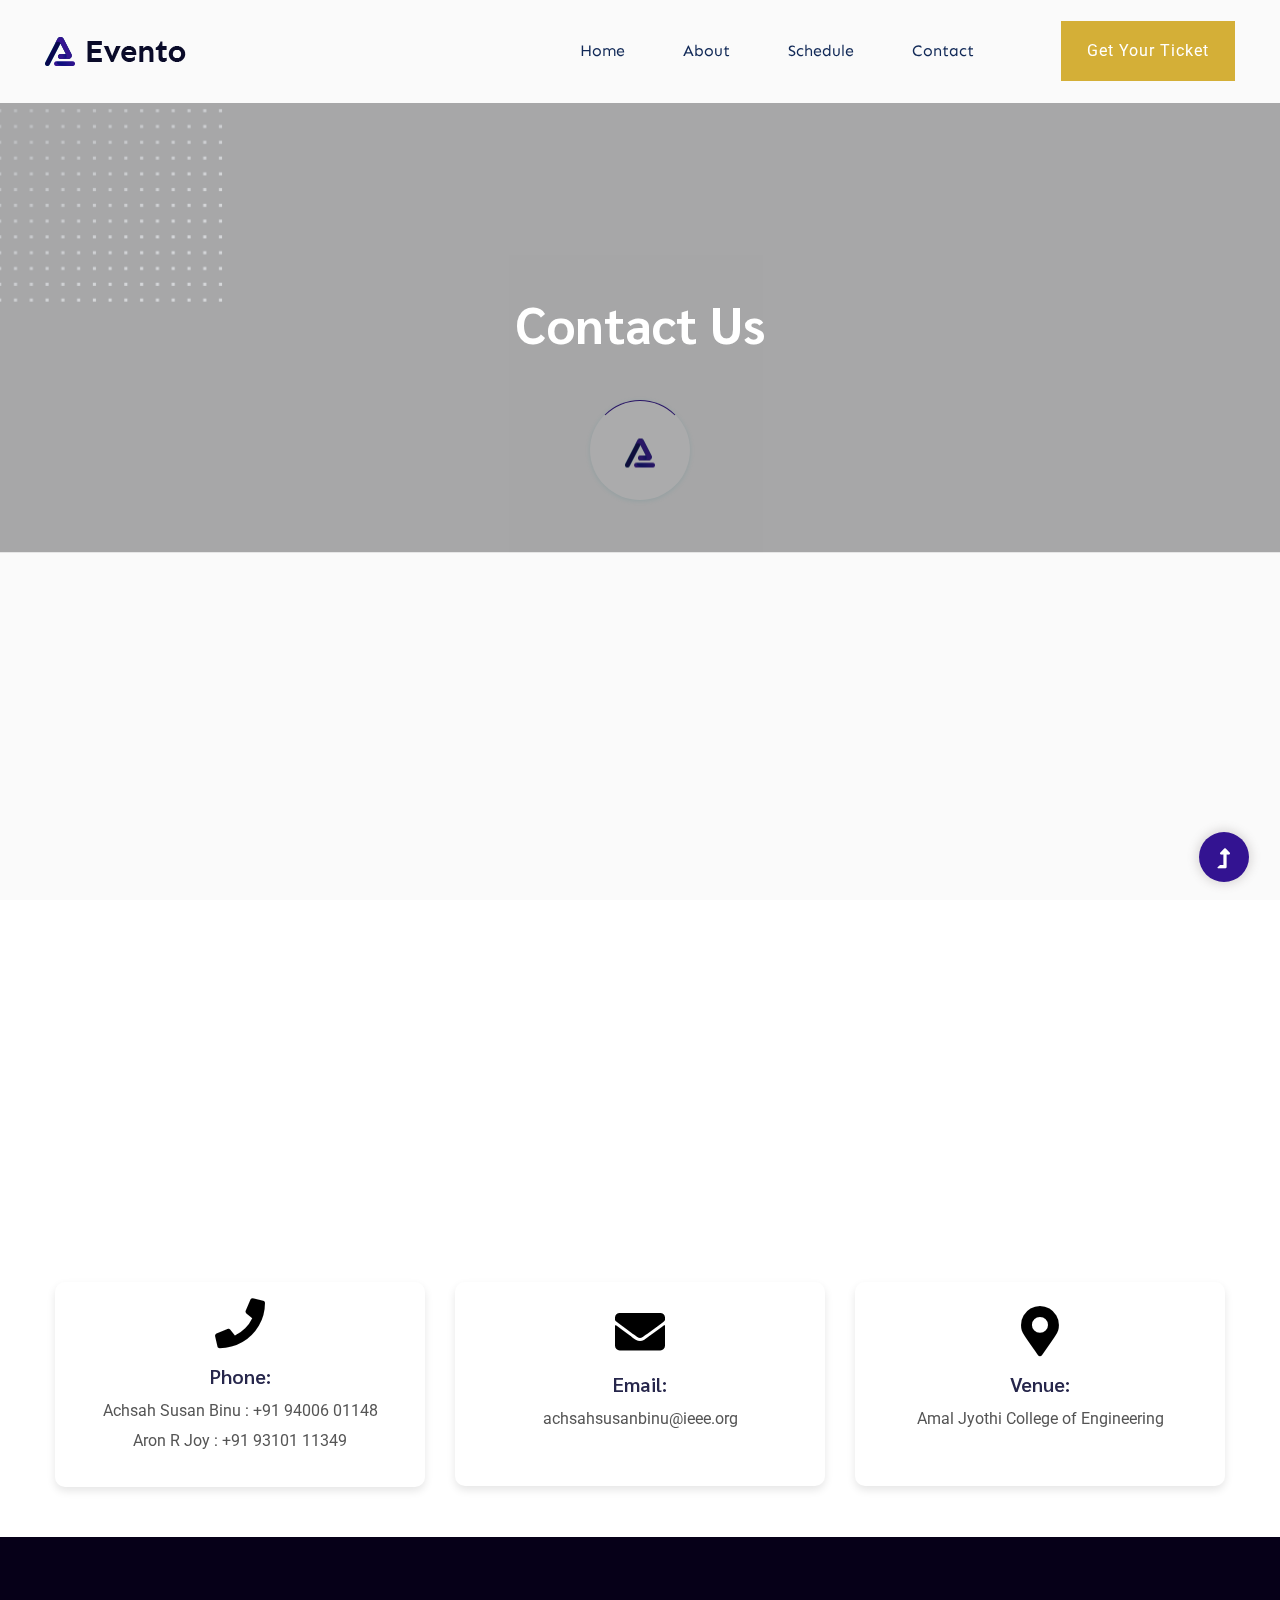
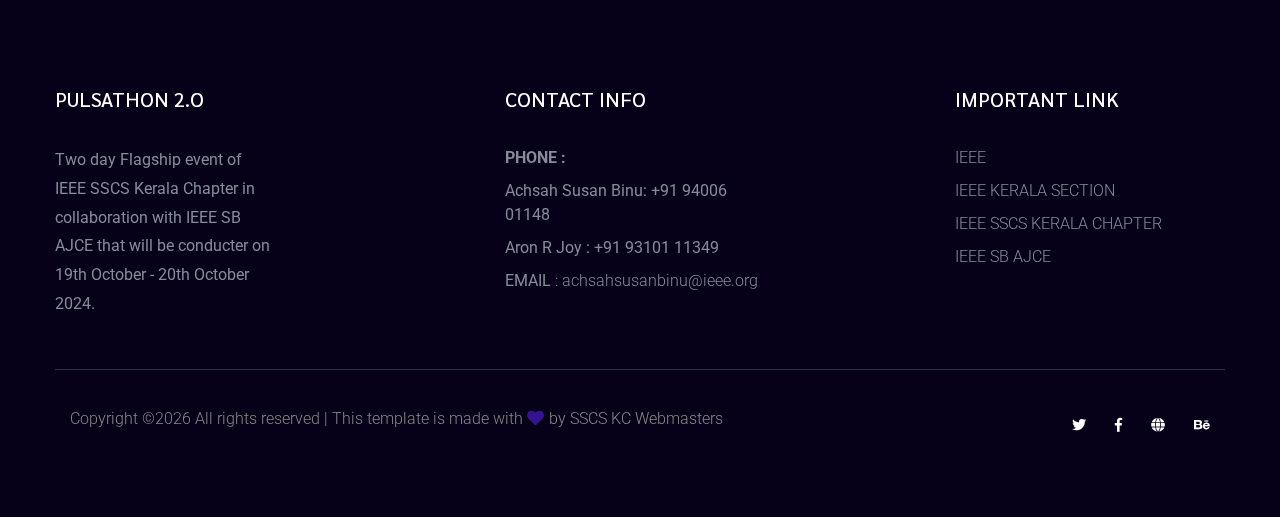
==== commit ef236cb4: "navbar direct changed & 1 event image added" ====
--- a/contact.html
+++ b/contact.html
@@ -106,9 +106,9 @@
                                     <nav>
                                         <ul id="navigation">
                                             <li><a href="index.html">Home</a></li>
-                                            <li><a href="about.html">About</a></li>
+                                            <li><a href="index.html">About</a></li>
                                             
-                                            <li><a href="schedule.html">Schedule</a></li>
+                                            <li><a href="index.html">Schedule</a></li>
                                             
                                             <li><a href="contact.html">Contact</a></li>
                                         </ul>
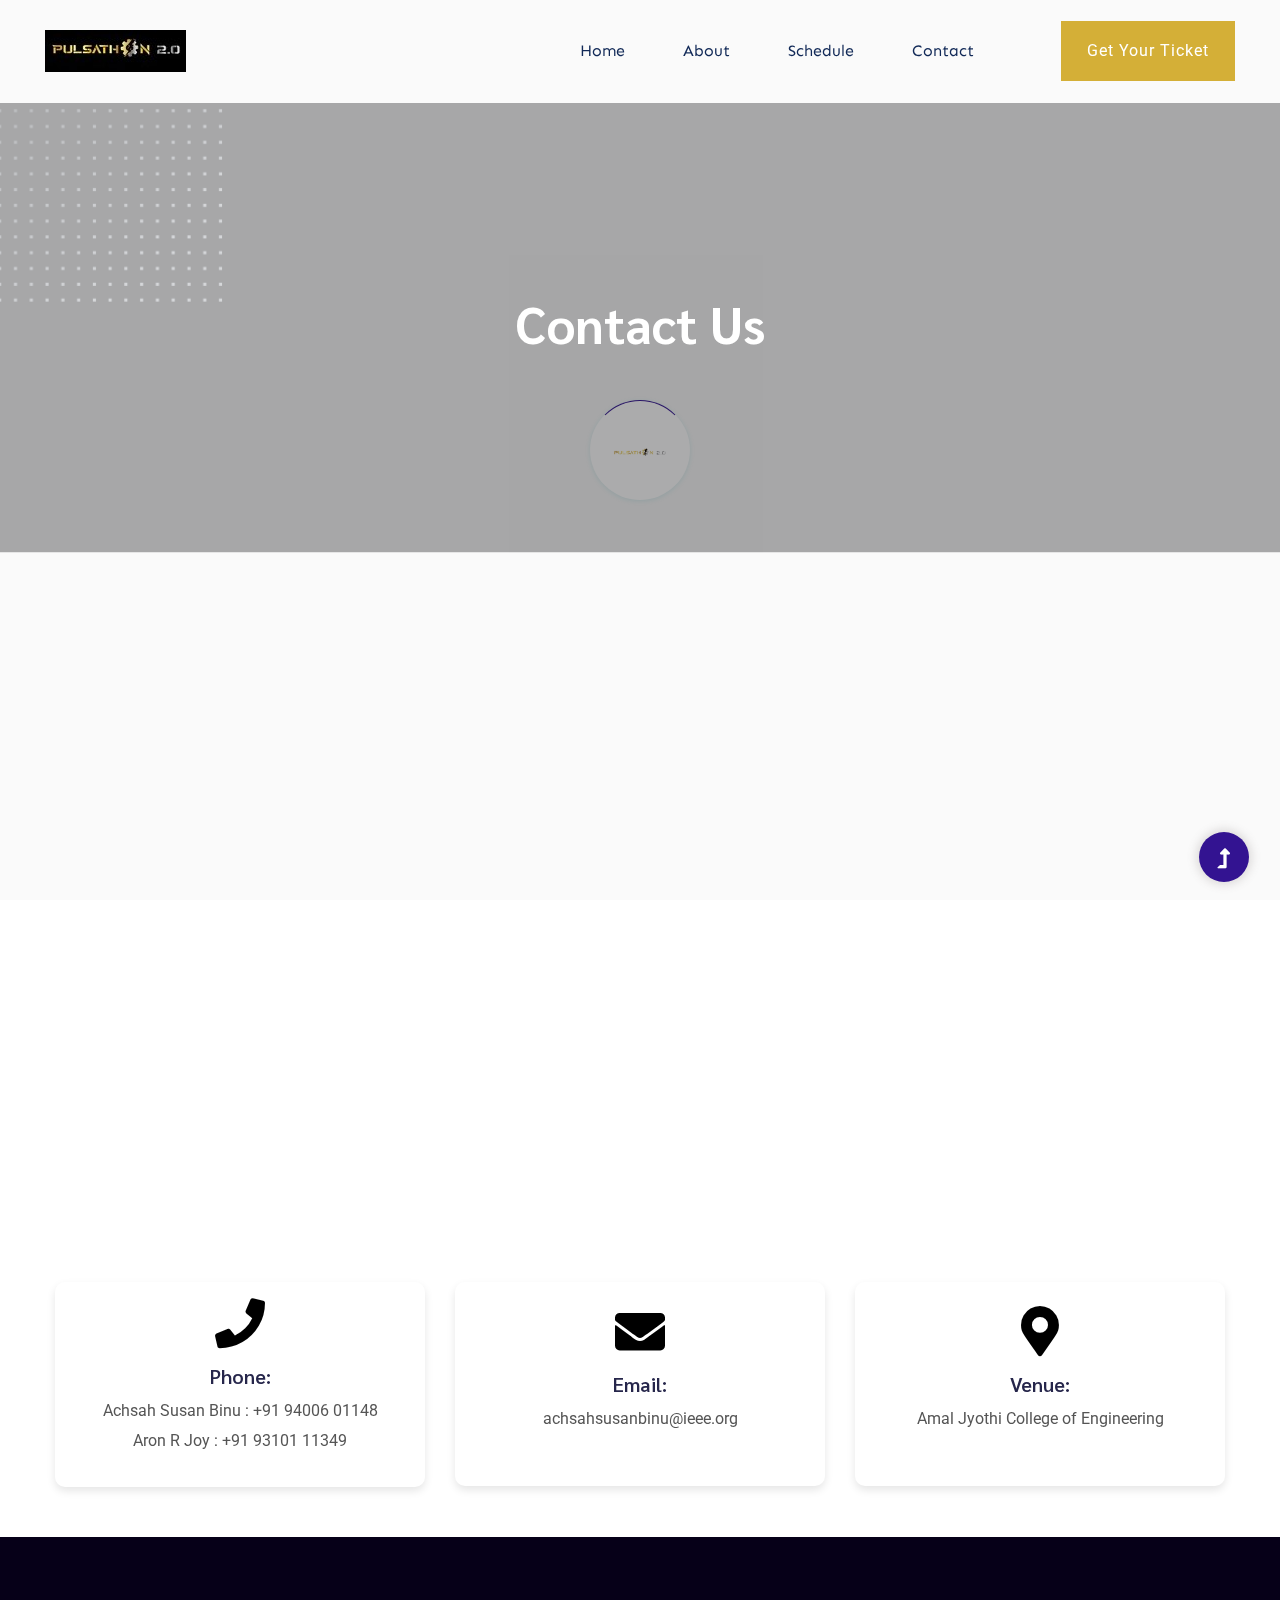
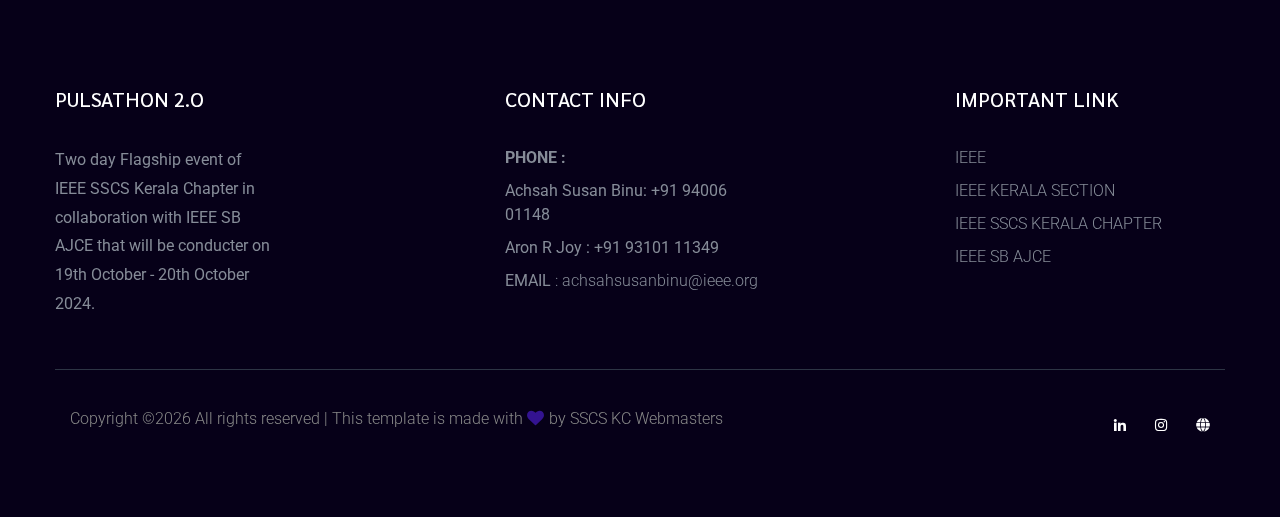
==== commit cb39ad38: "loader,logo,schedule,speaker updated" ====
--- a/contact.html
+++ b/contact.html
@@ -6,7 +6,7 @@
     <title>Pulsathon 2.0</title>
     <meta name="description" content="">
     <meta name="viewport" content="width=device-width, initial-scale=1">
-    <link rel="shortcut icon" type="image/x-icon" href="assets/img/favicon.ico">
+    <link rel="shortcut icon" type="image/x-icon" href="assets/img/gallery/logo1.jpg">
     
     <link href="https://cdnjs.cloudflare.com/ajax/libs/font-awesome/5.15.4/css/all.min.css" rel="stylesheet">
     <!-- CSS here -->
@@ -81,7 +81,7 @@
             <div class="preloader-inner position-relative">
                 <div class="preloader-circle"></div>
                 <div class="preloader-img pere-text">
-                    <img src="assets/img/logo/loder.png" alt="">
+                    <img src="assets/img/gallery/loader.png" alt="">
                 </div>
             </div>
         </div>
@@ -96,7 +96,7 @@
                         <!-- Logo -->
                         <div class="col-xl-2 col-lg-2 col-md-1">
                             <div class="logo">
-                                <a href="index.html"><img src="assets/img/logo/logo.png" alt=""></a>
+                                <a href="index.html"><img src="assets/img/gallery/LOGO.jpg" alt=""></a>
                             </div>
                         </div>
                         <div class="col-xl-10 col-lg-10 col-md-10">
@@ -255,10 +255,9 @@
                          </div>
                          <div class="col-xl-2 col-lg-4">
                              <div class="footer-social f-right">
-                                <a href="#"><i class="fab fa-twitter"></i></a>
-                                <a href="https://www.facebook.com/sai4ull"><i class="fab fa-facebook-f"></i></a>
-                                <a href="#"><i class="fas fa-globe"></i></a>
-                                <a href="#"><i class="fab fa-behance"></i></a>
+                                <a href="https://www.linkedin.com/company/ieeesscskc/?lipi=urn%3Ali%3Apage%3Ad_flagship3_search_srp_all%3B83EflMIiTmmTk67tGBQfWg%3D%3D"><i class="fab fa-linkedin-in"></i></a>
+                                <a href="https://www.instagram.com/ieee.sscs.kerala/"><i class="fab fa-instagram"></i></a>
+                                <a href="https://sscs-beta.ieeekerala.org/"><i class="fas fa-globe"></i></a>
                              </div>
                          </div>
                      </div>
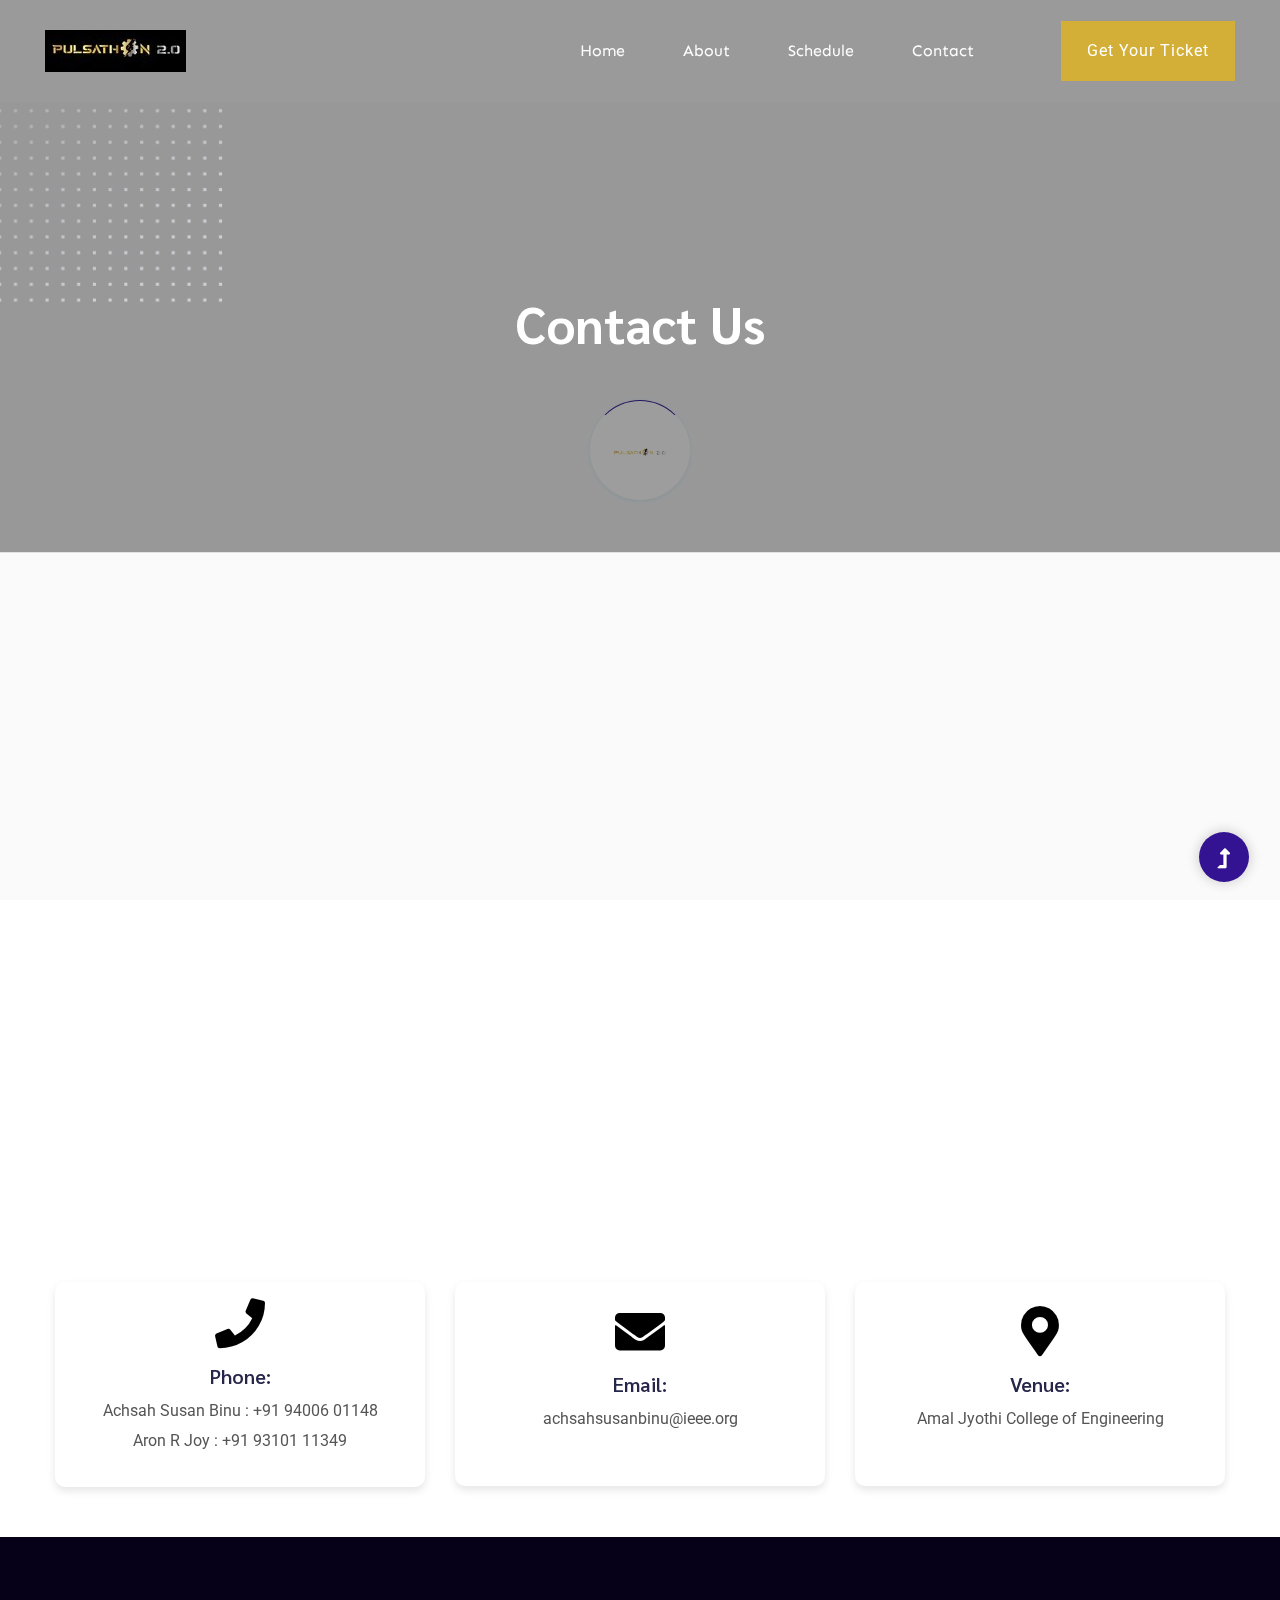
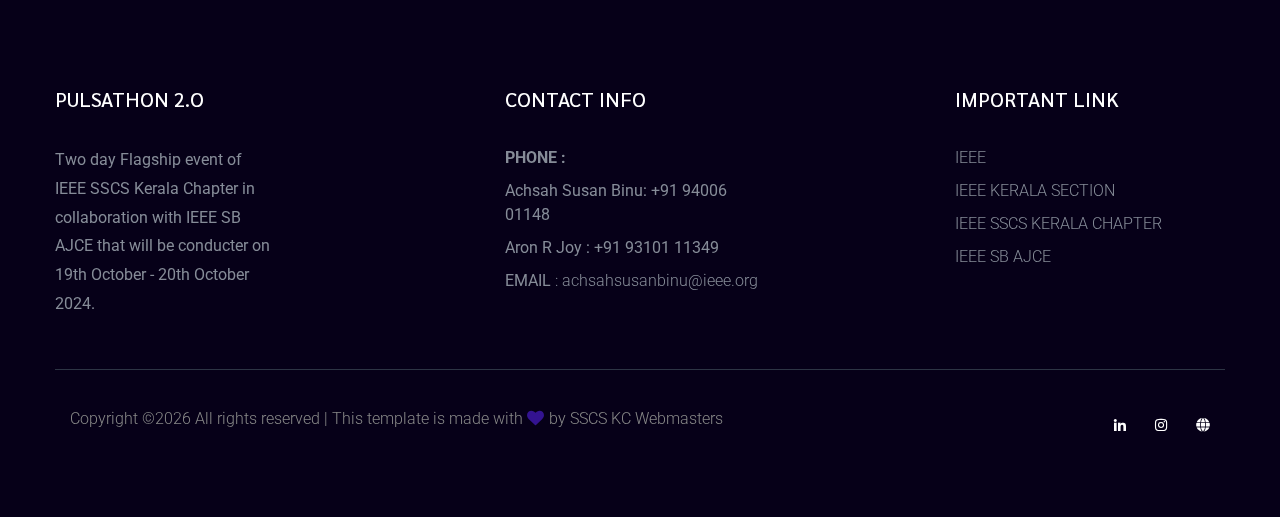
==== commit 746d420a: "bg image changed, color theme changed" ====
--- a/contact.html
+++ b/contact.html
@@ -90,7 +90,7 @@
     <header>
         <!--? Header Start -->
         <div class="header-area">
-            <div class="main-header header-sticky">
+            <div class="main-header header-sticky" style="background-color: rgb(35, 34, 34);">
                 <div class="container-fluid">
                     <div class="row align-items-center">
                         <!-- Logo -->
@@ -105,12 +105,12 @@
                                 <div class="main-menu f-right d-none d-lg-block">
                                     <nav>
                                         <ul id="navigation">
-                                            <li><a href="index.html">Home</a></li>
-                                            <li><a href="index.html">About</a></li>
+                                            <li ><a class="text-white" href="index.html">Home</a></li>
+                                            <li><a class="text-white" href="index.html">About</a></li>
                                             
-                                            <li><a href="index.html">Schedule</a></li>
+                                            <li><a class="text-white" href="index.html">Schedule</a></li>
                                             
-                                            <li><a href="contact.html">Contact</a></li>
+                                            <li><a class="text-white" href="contact.html">Contact</a></li>
                                         </ul>
                                     </nav>
                                 </div>
--- a/assets/css/style.css
+++ b/assets/css/style.css
@@ -1 +1,92 @@
-@import url("https://fonts.googleapis.com/css?family=Roboto:300,400,500,700|Sarabun:400,500,600,700,800|Sen:400,700&display=swap");.white-bg{background:#ffffff}.gray-bg{background:#f5f5f5}.gray-bg{background:#f7f7fd}.white-bg{background:#fff}.black-bg{background:#16161a}.theme-bg{background:#331391}.brand-bg{background:#f1f4fa}.testimonial-bg{background:#f9fafc}.white-color{color:#fff}.black-color{color:#16161a}.theme-color{color:#331391}.boxed-btn{background:#fff;color:#331391 !important;display:inline-block;padding:18px 44px;font-family:"Sarabun",sans-serif;font-size:14px;font-weight:400;border:0;border:1px solid #331391;letter-spacing:3px;text-align:center;color:#331391;text-transform:uppercase;cursor:pointer}.boxed-btn:hover{background:#331391;color:#fff !important;border:1px solid #331391}.boxed-btn:focus{outline:none}.boxed-btn.large-width{width:220px}[data-overlay]{position:relative;background-size:cover;background-repeat:no-repeat;background-position:center center}[data-overlay]::before{position:absolute;left:0;top:0;right:0;bottom:0;content:""}[data-opacity="1"]::before{opacity:0.1}[data-opacity="2"]::before{opacity:0.2}[data-opacity="3"]::before{opacity:0.3}[data-opacity="4"]::before{opacity:0.4}[data-opacity="5"]::before{opacity:0.5}[data-opacity="6"]::before{opacity:0.6}[data-opacity="7"]::before{opacity:0.7}[data-opacity="8"]::before{opacity:0.8}[data-opacity="9"]::before{opacity:0.9}body{font-family:"Roboto",sans-serif;font-weight:normal;font-style:normal}h1,h2,h3,h4,h5,h6{font-family:"Sarabun",sans-serif;color:#26264b;margin-top:0px;font-style:normal;font-weight:500;text-transform:normal}p{font-family:"Roboto",sans-serif;color:#10285d;font-size:16px;line-height:30px;margin-bottom:15px;font-weight:normal}.bg-img-1{background-image:url(../img/slider/slider-img-1.jpg)}.bg-img-2{background-image:url(../img/background-img/bg-img-2.jpg)}.cta-bg-1{background-image:url(../img/background-img/bg-img-3.jpg)}.img{max-width:100%;-webkit-transition:all .3s ease-out 0s;-moz-transition:all .3s ease-out 0s;-ms-transition:all .3s ease-out 0s;-o-transition:all .3s ease-out 0s;transition:all .3s ease-out 0s}.f-left{float:left}.f-right{float:right}.fix{overflow:hidden}.clear{clear:both}a,.button{-webkit-transition:all .3s ease-out 0s;-moz-transition:all .3s ease-out 0s;-ms-transition:all .3s ease-out 0s;-o-transition:all .3s ease-out 0s;transition:all .3s ease-out 0s}a:focus,.button:focus{text-decoration:none;outline:none}a{color:#635c5c}a:hover{color:#fff}a:focus,a:hover,.portfolio-cat a:hover,.footer -menu li a:hover{text-decoration:none}a,button{color:#fff;outline:medium none}button:focus,input:focus,input:focus,textarea,textarea:focus{outline:0}.uppercase{text-transform:uppercase}input:focus::-moz-placeholder{opacity:0;-webkit-transition:.4s;-o-transition:.4s;transition:.4s}.capitalize{text-transform:capitalize}h1 a,h2 a,h3 a,h4 a,h5 a,h6 a{color:inherit}ul{margin:0px;padding:0px}li{list-style:none}hr{border-bottom:1px solid #eceff8;border-top:0 none;margin:30px 0;padding:0}.theme-overlay{position:relative}.theme-overlay::before{background:#1696e7 none repeat scroll 0 0;content:"";height:100%;left:0;opacity:0.6;position:absolute;top:0;width:100%}.overlay{position:relative;z-index:0}.overlay::before{position:absolute;content:"";top:0;left:0;width:100%;height:100%;z-index:-1}.overlay2{position:relative;z-index:0}.overlay2::before{position:absolute;content:"";background-color:#2E2200;top:0;left:0;width:100%;height:100%;z-index:-1;opacity:0.5}.section-padding{padding-top:120px;padding-bottom:120px}.separator{border-top:1px solid #f2f2f2}.mb-90{margin-bottom:90px}@media (max-width: 767px){.mb-90{margin-bottom:30px}}@media (min-width: 768px) and (max-width: 991px){.mb-90{margin-bottom:45px}}.owl-carousel .owl-nav div{background:rgba(255,255,255,0.8) none repeat scroll 0 0;height:40px;left:20px;line-height:40px;font-size:22px;color:#646464;opacity:1;visibility:visible;position:absolute;text-align:center;top:50%;transform:translateY(-50%);transition:all 0.3s ease 0s;width:40px}.owl-carousel .owl-nav div.owl-next{left:auto;right:-30px}.owl-carousel .owl-nav div.owl-next i{position:relative;right:0;top:1px}.owl-carousel .owl-nav div.owl-prev i{position:relative;right:1px;top:0px}.owl-carousel:hover .owl-nav div{opacity:1;visibility:visible}.owl-carousel:hover .owl-nav div:hover{color:#fff;background:#ff3500}.btn{background:#D4AF37;padding:27px 44px;color:#ffffff;cursor:pointer;display:inline-block;font-size:16px;border-radius:0px;-moz-user-select:none;font-weight:400;letter-spacing:1px;line-height:0;margin-bottom:0;margin:10px;cursor:pointer;transition:color 0.4s linear;position:relative;z-index:1;border:0;overflow:hidden;margin:0}.btn::before{content:"";position:absolute;left:0;top:0;width:101%;height:101%;background:#D4AF37;z-index:1;border-radius:5px;transition:transform 0.5s;transition-timing-function:ease;transform-origin:0 0;transition-timing-function:cubic-bezier(0.5, 1.6, 0.4, 0.7);transform:scaleX(0);border-radius:0px}.btn:hover::before{transform:scaleX(1);color:#000000 !important;z-index:-1}.btn.focus,.btn:focus{outline:0;box-shadow:none}.header-btn{padding:30px 26px}@media only screen and (min-width: 992px) and (max-width: 1199px){.header-btn{padding:27px 21px}}.hero-btn{padding:30px 39px;background:#fff;color:#331391 !important}.hero-btn::before{background:#e6c35c}.white-btn{padding:30px 39px;background:#fff;color:#331391 !important}.black-btn{padding:14px 35px;background:#000}.black-btn::before{background:#331391}.submit-btn2{background:#ec5b53;width:100%;height:60px;padding:10px 20px;border:0;color:#fff;text-transform:capitalize;cursor:pointer;font-size:16px;border-radius:0px}.white-btn{background:#fff;color:#000}.white-btn::before{background:#000;color:#fff}.border-btn{border:1px solid #ff5600;color:#464d65;background:none;border-radius:5px;text-transform:capitalize;padding:19px 47px;-moz-user-select:none;cursor:pointer;display:inline-block;font-size:14px;font-weight:500;letter-spacing:1px;margin-bottom:0;position:relative;transition:color 0.4s linear;position:relative;overflow:hidden;margin:0}@media (max-width: 575px){.border-btn{display:none}}.border-btn::before{border:1px solid transparent;content:"";position:absolute;left:0;top:0;width:101%;height:101%;background:#899113;z-index:-1;transition:transform 0.5s;transition-timing-function:ease;transform-origin:0 0;transition-timing-function:cubic-bezier(0.5, 1.6, 0.4, 0.7);transform:scaleY(0);border-radius:0}.border-btn:hover::before{transform:scaleY(1);border:1px solid transparent}.breadcrumb>.active{color:#888}#scrollUp,#back-top{background:#331391;height:50px;width:50px;right:31px;bottom:18px;position:fixed;color:#fff;font-size:20px;text-align:center;border-radius:50%;line-height:48px;border:2px solid transparent;box-shadow:0 0 10px 3px rgba(108,98,98,0.2)}@media (max-width: 575px){#scrollUp,#back-top{right:16px}}#scrollUp a i,#back-top a i{display:block;line-height:50px}#scrollUp:hover{color:#fff}.sticky-bar{left:0;margin:auto;position:fixed;top:0;width:100%;-webkit-box-shadow:0 10px 15px rgba(25,25,25,0.1);box-shadow:0 10px 15px rgba(25,25,25,0.1);z-index:9999;-webkit-animation:300ms ease-in-out 0s normal none 1 running fadeInDown;animation:300ms ease-in-out 0s normal none 1 running fadeInDown;-webkit-box-shadow:0 10px 15px rgba(25,25,25,0.1);background:#fff}.mt-5{margin-top:5px}.mt-10{margin-top:10px}.mt-15{margin-top:15px}.mt-20{margin-top:20px}.mt-25{margin-top:25px}.mt-30{margin-top:30px}.mt-35{margin-top:35px}.mt-40{margin-top:40px}.mt-45{margin-top:45px}.mt-50{margin-top:50px}.mt-55{margin-top:55px}.mt-60{margin-top:60px}.mt-65{margin-top:65px}.mt-70{margin-top:70px}.mt-75{margin-top:75px}.mt-80{margin-top:80px}.mt-85{margin-top:85px}.mt-90{margin-top:90px}.mt-95{margin-top:95px}.mt-100{margin-top:100px}.mt-105{margin-top:105px}.mt-110{margin-top:110px}.mt-115{margin-top:115px}.mt-120{margin-top:120px}.mt-125{margin-top:125px}.mt-130{margin-top:130px}.mt-135{margin-top:135px}.mt-140{margin-top:140px}.mt-145{margin-top:145px}.mt-150{margin-top:150px}.mt-155{margin-top:155px}.mt-160{margin-top:160px}.mt-165{margin-top:165px}.mt-170{margin-top:170px}.mt-175{margin-top:175px}.mt-180{margin-top:180px}.mt-185{margin-top:185px}.mt-190{margin-top:190px}.mt-195{margin-top:195px}.mt-200{margin-top:200px}.mb-5{margin-bottom:5px}.mb-10{margin-bottom:10px}.mb-15{margin-bottom:15px}.mb-20{margin-bottom:20px}.mb-25{margin-bottom:25px}.mb-30{margin-bottom:30px}.mb-35{margin-bottom:35px}.mb-40{margin-bottom:40px}.mb-45{margin-bottom:45px}.mb-50{margin-bottom:50px}.mb-55{margin-bottom:55px}.mb-60{margin-bottom:60px}.mb-65{margin-bottom:65px}.mb-70{margin-bottom:70px}.mb-75{margin-bottom:75px}.mb-80{margin-bottom:80px}.mb-85{margin-bottom:85px}.mb-90{margin-bottom:90px}.mb-95{margin-bottom:95px}.mb-100{margin-bottom:100px}.mb-105{margin-bottom:105px}.mb-110{margin-bottom:110px}.mb-115{margin-bottom:115px}.mb-120{margin-bottom:120px}.mb-125{margin-bottom:125px}.mb-130{margin-bottom:130px}.mb-135{margin-bottom:135px}.mb-140{margin-bottom:140px}.mb-145{margin-bottom:145px}.mb-150{margin-bottom:150px}.mb-155{margin-bottom:155px}.mb-160{margin-bottom:160px}.mb-165{margin-bottom:165px}.mb-170{margin-bottom:170px}.mb-175{margin-bottom:175px}.mb-180{margin-bottom:180px}.mb-185{margin-bottom:185px}.mb-190{margin-bottom:190px}.mb-195{margin-bottom:195px}.mb-200{margin-bottom:200px}.ml-5{margin-left:5px}.ml-10{margin-left:10px}.ml-15{margin-left:15px}.ml-20{margin-left:20px}.ml-25{margin-left:25px}.ml-30{margin-left:30px}.ml-35{margin-left:35px}.ml-40{margin-left:40px}.ml-45{margin-left:45px}.ml-50{margin-left:50px}.ml-55{margin-left:55px}.ml-60{margin-left:60px}.ml-65{margin-left:65px}.ml-70{margin-left:70px}.ml-75{margin-left:75px}.ml-80{margin-left:80px}.ml-85{margin-left:85px}.ml-90{margin-left:90px}.ml-95{margin-left:95px}.ml-100{margin-left:100px}.ml-105{margin-left:105px}.ml-110{margin-left:110px}.ml-115{margin-left:115px}.ml-120{margin-left:120px}.ml-125{margin-left:125px}.ml-130{margin-left:130px}.ml-135{margin-left:135px}.ml-140{margin-left:140px}.ml-145{margin-left:145px}.ml-150{margin-left:150px}.ml-155{margin-left:155px}.ml-160{margin-left:160px}.ml-165{margin-left:165px}.ml-170{margin-left:170px}.ml-175{margin-left:175px}.ml-180{margin-left:180px}.ml-185{margin-left:185px}.ml-190{margin-left:190px}.ml-195{margin-left:195px}.ml-200{margin-left:200px}.mr-5{margin-right:5px}.mr-10{margin-right:10px}.mr-15{margin-right:15px}.mr-20{margin-right:20px}.mr-25{margin-right:25px}.mr-30{margin-right:30px}.mr-35{margin-right:35px}.mr-40{margin-right:40px}.mr-45{margin-right:45px}.mr-50{margin-right:50px}.mr-55{margin-right:55px}.mr-60{margin-right:60px}.mr-65{margin-right:65px}.mr-70{margin-right:70px}.mr-75{margin-right:75px}.mr-80{margin-right:80px}.mr-85{margin-right:85px}.mr-90{margin-right:90px}.mr-95{margin-right:95px}.mr-100{margin-right:100px}.mr-105{margin-right:105px}.mr-110{margin-right:110px}.mr-115{margin-right:115px}.mr-120{margin-right:120px}.mr-125{margin-right:125px}.mr-130{margin-right:130px}.mr-135{margin-right:135px}.mr-140{margin-right:140px}.mr-145{margin-right:145px}.mr-150{margin-right:150px}.mr-155{margin-right:155px}.mr-160{margin-right:160px}.mr-165{margin-right:165px}.mr-170{margin-right:170px}.mr-175{margin-right:175px}.mr-180{margin-right:180px}.mr-185{margin-right:185px}.mr-190{margin-right:190px}.mr-195{margin-right:195px}.mr-200{margin-right:200px}.pt-5{padding-top:5px}.pt-10{padding-top:10px}.pt-15{padding-top:15px}.pt-20{padding-top:20px}.pt-25{padding-top:25px}.pt-30{padding-top:30px}.pt-35{padding-top:35px}.pt-40{padding-top:40px}.pt-45{padding-top:45px}.pt-50{padding-top:50px}.pt-55{padding-top:55px}.pt-60{padding-top:60px}.pt-65{padding-top:65px}.pt-70{padding-top:70px}.pt-75{padding-top:75px}.pt-80{padding-top:80px}.pt-85{padding-top:85px}.pt-90{padding-top:90px}.pt-95{padding-top:95px}.pt-100{padding-top:100px}.pt-105{padding-top:105px}.pt-110{padding-top:110px}.pt-115{padding-top:115px}.pt-120{padding-top:120px}.pt-125{padding-top:125px}.pt-130{padding-top:130px}.pt-135{padding-top:135px}.pt-140{padding-top:140px}.pt-145{padding-top:145px}.pt-150{padding-top:150px}.pt-155{padding-top:155px}.pt-160{padding-top:160px}.pt-165{padding-top:165px}.pt-170{padding-top:170px}.pt-175{padding-top:175px}.pt-180{padding-top:180px}.pt-185{padding-top:185px}.pt-190{padding-top:190px}.pt-195{padding-top:195px}.pt-200{padding-top:200px}.pt-260{padding-top:260px}.pb-5{padding-bottom:5px}.pb-10{padding-bottom:10px}.pb-15{padding-bottom:15px}.pb-20{padding-bottom:20px}.pb-25{padding-bottom:25px}.pb-30{padding-bottom:30px}.pb-35{padding-bottom:35px}.pb-40{padding-bottom:40px}.pb-45{padding-bottom:45px}.pb-50{padding-bottom:50px}.pb-55{padding-bottom:55px}.pb-60{padding-bottom:60px}.pb-65{padding-bottom:65px}.pb-70{padding-bottom:70px}.pb-75{padding-bottom:75px}.pb-80{padding-bottom:80px}.pb-85{padding-bottom:85px}.pb-90{padding-bottom:90px}.pb-95{padding-bottom:95px}.pb-100{padding-bottom:100px}.pb-105{padding-bottom:105px}.pb-110{padding-bottom:110px}.pb-115{padding-bottom:115px}.pb-120{padding-bottom:120px}.pb-125{padding-bottom:125px}.pb-130{padding-bottom:130px}.pb-135{padding-bottom:135px}.pb-140{padding-bottom:140px}.pb-145{padding-bottom:145px}.pb-150{padding-bottom:150px}.pb-155{padding-bottom:155px}.pb-160{padding-bottom:160px}.pb-165{padding-bottom:165px}.pb-170{padding-bottom:170px}.pb-175{padding-bottom:175px}.pb-180{padding-bottom:180px}.pb-185{padding-bottom:185px}.pb-190{padding-bottom:190px}.pb-195{padding-bottom:195px}.pb-200{padding-bottom:200px}.pl-5{padding-left:5px}.pl-10{padding-left:10px}.pl-15{padding-left:15px}.pl-20{padding-left:20px}.pl-25{padding-left:25px}.pl-30{padding-left:30px}.pl-35{padding-left:35px}.pl-40{padding-left:40px}.pl-45{padding-left:45px}.pl-50{padding-left:50px}.pl-55{padding-left:55px}.pl-60{padding-left:60px}.pl-65{padding-left:65px}.pl-70{padding-left:70px}.pl-75{padding-left:75px}.pl-80{padding-left:80px}.pl-85{padding-left:85px}.pl-90{padding-left:90px}.pl-95{padding-left:95px}.pl-100{padding-left:100px}.pl-105{padding-left:105px}.pl-110{padding-left:110px}.pl-115{padding-left:115px}.pl-120{padding-left:120px}.pl-125{padding-left:125px}.pl-130{padding-left:130px}.pl-135{padding-left:135px}.pl-140{padding-left:140px}.pl-145{padding-left:145px}.pl-150{padding-left:150px}.pl-155{padding-left:155px}.pl-160{padding-left:160px}.pl-165{padding-left:165px}.pl-170{padding-left:170px}.pl-175{padding-left:175px}.pl-180{padding-left:180px}.pl-185{padding-left:185px}.pl-190{padding-left:190px}.pl-195{padding-left:195px}.pl-200{padding-left:200px}.pr-5{padding-right:5px}.pr-10{padding-right:10px}.pr-15{padding-right:15px}.pr-20{padding-right:20px}.pr-25{padding-right:25px}.pr-30{padding-right:30px}.pr-35{padding-right:35px}.pr-40{padding-right:40px}.pr-45{padding-right:45px}.pr-50{padding-right:50px}.pr-55{padding-right:55px}.pr-60{padding-right:60px}.pr-65{padding-right:65px}.pr-70{padding-right:70px}.pr-75{padding-right:75px}.pr-80{padding-right:80px}.pr-85{padding-right:85px}.pr-90{padding-right:90px}.pr-95{padding-right:95px}.pr-100{padding-right:100px}.pr-105{padding-right:105px}.pr-110{padding-right:110px}.pr-115{padding-right:115px}.pr-120{padding-right:120px}.pr-125{padding-right:125px}.pr-130{padding-right:130px}.pr-135{padding-right:135px}.pr-140{padding-right:140px}.pr-145{padding-right:145px}.pr-150{padding-right:150px}.pr-155{padding-right:155px}.pr-160{padding-right:160px}.pr-165{padding-right:165px}.pr-170{padding-right:170px}.pr-175{padding-right:175px}.pr-180{padding-right:180px}.pr-185{padding-right:185px}.pr-190{padding-right:190px}.pr-195{padding-right:195px}.pr-200{padding-right:200px}.bounce-animate{animation-name:float-bob;animation-duration:2s;animation-iteration-count:infinite;-moz-animation-name:float-bob;-moz-animation-duration:2s;-moz-animation-iteration-count:infinite;-moz-animation-timing-function:linear;-ms-animation-name:float-bob;-ms-animation-duration:2s;-ms-animation-iteration-count:infinite;-ms-animation-timing-function:linear;-o-animation-name:float-bob;-o-animation-duration:2s;-o-animation-iteration-count:infinite;-o-animation-timing-function:linear}@-webkit-keyframes float-bob{0%{-webkit-transform:translateY(-20px);transform:translateY(-20px)}50%{-webkit-transform:translateY(-10px);transform:translateY(-10px)}100%{-webkit-transform:translateY(-20px);transform:translateY(-20px)}}.heartbeat{animation:heartbeat 1s infinite alternate}@-webkit-keyframes heartbeat{to{-webkit-transform:scale(1.03);transform:scale(1.03)}}.rotateme{-webkit-animation-name:rotateme;animation-name:rotateme;-webkit-animation-duration:30s;animation-duration:30s;-webkit-animation-iteration-count:infinite;animation-iteration-count:infinite;-webkit-animation-timing-function:linear;animation-timing-function:linear}@keyframes rotateme{from{-webkit-transform:rotate(0deg);transform:rotate(0deg)}to{-webkit-transform:rotate(360deg);transform:rotate(360deg)}}@-webkit-keyframes rotateme{from{-webkit-transform:rotate(0deg)}to{-webkit-transform:rotate(360deg)}}.preloader{background-color:#f7f7f7;width:100%;height:100%;position:fixed;top:0;left:0;right:0;bottom:0;z-index:999999;-webkit-transition:.6s;-o-transition:.6s;transition:.6s;margin:0 auto}.preloader .preloader-circle{width:100px;height:100px;position:relative;border-style:solid;border-width:1px;border-top-color:#331391;border-bottom-color:transparent;border-left-color:transparent;border-right-color:transparent;z-index:10;border-radius:50%;-webkit-box-shadow:0 1px 5px 0 rgba(35,181,185,0.15);box-shadow:0 1px 5px 0 rgba(35,181,185,0.15);background-color:#fff;-webkit-animation:zoom 2000ms infinite ease;animation:zoom 2000ms infinite ease;-webkit-transition:.6s;-o-transition:.6s;transition:.6s}.preloader .preloader-circle2{border-top-color:#0078ff}.preloader .preloader-img{position:absolute;top:50%;z-index:200;left:0;right:0;margin:0 auto;text-align:center;display:inline-block;-webkit-transform:translateY(-50%);-ms-transform:translateY(-50%);transform:translateY(-50%);padding-top:6px;-webkit-transition:.6s;-o-transition:.6s;transition:.6s}.preloader .preloader-img img{max-width:55px}.preloader .pere-text strong{font-weight:800;color:#dca73a;text-transform:uppercase}@-webkit-keyframes zoom{0%{-webkit-transform:rotate(0deg);transform:rotate(0deg);-webkit-transition:.6s;-o-transition:.6s;transition:.6s}100%{-webkit-transform:rotate(360deg);transform:rotate(360deg);-webkit-transition:.6s;-o-transition:.6s;transition:.6s}}@keyframes zoom{0%{-webkit-transform:rotate(0deg);transform:rotate(0deg);-webkit-transition:.6s;-o-transition:.6s;transition:.6s}100%{-webkit-transform:rotate(360deg);transform:rotate(360deg);-webkit-transition:.6s;-o-transition:.6s;transition:.6s}}.section-padding2{padding-top:200px;padding-bottom:200px}@media only screen and (min-width: 1200px) and (max-width: 1600px){.section-padding2{padding-top:200px;padding-bottom:200px}}@media only screen and (min-width: 992px) and (max-width: 1199px){.section-padding2{padding-top:200px;padding-bottom:200px}}@media only screen and (min-width: 768px) and (max-width: 991px){.section-padding2{padding-top:100px;padding-bottom:100px}}@media only screen and (min-width: 576px) and (max-width: 767px){.section-padding2{padding-top:70px;padding-bottom:70px}}@media (max-width: 575px){.section-padding2{padding-top:70px;padding-bottom:70px}}.pb-bottom{padding-bottom:200px}@media only screen and (min-width: 992px) and (max-width: 1199px){.pb-bottom{padding-bottom:200px}}@media only screen and (min-width: 768px) and (max-width: 991px){.pb-bottom{padding-bottom:50px}}@media only screen and (min-width: 576px) and (max-width: 767px){.pb-bottom{padding-bottom:10px}}@media (max-width: 575px){.pb-bottom{padding-bottom:10px}}.pb-top{padding-top:200px}@media only screen and (min-width: 768px) and (max-width: 991px){.pb-top{padding-top:70px}}@media only screen and (min-width: 576px) and (max-width: 767px){.pb-top{padding-top:70px}}@media (max-width: 575px){.pb-top{padding-top:70px}}.testimonial-padding{padding-top:190px;padding-bottom:170px}@media only screen and (min-width: 992px) and (max-width: 1199px){.testimonial-padding{padding-top:190px;padding-bottom:170px}}@media only screen and (min-width: 768px) and (max-width: 991px){.testimonial-padding{padding-top:70px;padding-bottom:60px}}@media only screen and (min-width: 576px) and (max-width: 767px){.testimonial-padding{padding-top:60px;padding-bottom:40px}}@media (max-width: 575px){.testimonial-padding{padding-top:60px;padding-bottom:40px}}.w-padding2{padding-top:130px;padding-bottom:125px}@media only screen and (min-width: 992px) and (max-width: 1199px){.w-padding2{padding-top:130px;padding-bottom:125px}}@media only screen and (min-width: 768px) and (max-width: 991px){.w-padding2{padding-top:100px;padding-bottom:100px}}@media only screen and (min-width: 576px) and (max-width: 767px){.w-padding2{padding-top:70px;padding-bottom:70px}}@media (max-width: 575px){.w-padding2{padding-top:70px;padding-bottom:70px}}.section-padding30{padding-top:195px;padding-bottom:180px}@media only screen and (min-width: 992px) and (max-width: 1199px){.section-padding30{padding-top:150px;padding-bottom:140px}}@media only screen and (min-width: 768px) and (max-width: 991px){.section-padding30{padding-top:100px;padding-bottom:70px}}@media only screen and (min-width: 576px) and (max-width: 767px){.section-padding30{padding-top:65px;padding-bottom:70px}}@media (max-width: 575px){.section-padding30{padding-top:65px;padding-bottom:70px}}.services-padding{padding-top:145px;padding-bottom:170px}@media only screen and (min-width: 992px) and (max-width: 1199px){.services-padding{padding-top:145px;padding-bottom:170px}}@media only screen and (min-width: 768px) and (max-width: 991px){.services-padding{padding-top:100px;padding-bottom:70px}}@media only screen and (min-width: 576px) and (max-width: 767px){.services-padding{padding-top:65px;padding-bottom:70px}}@media (max-width: 575px){.services-padding{padding-top:65px;padding-bottom:70px}}.section-paddingt30{padding-top:195px;padding-bottom:90px}@media only screen and (min-width: 992px) and (max-width: 1199px){.section-paddingt30{padding-top:150px;padding-bottom:90px}}@media only screen and (min-width: 768px) and (max-width: 991px){.section-paddingt30{padding-top:100px;padding-bottom:40px}}@media only screen and (min-width: 576px) and (max-width: 767px){.section-paddingt30{padding-top:65px;padding-bottom:10px}}@media (max-width: 575px){.section-paddingt30{padding-top:65px;padding-bottom:10px}}.section-padding3{padding-top:150px;padding-bottom:0}@media only screen and (min-width: 992px) and (max-width: 1199px){.section-padding3{padding-top:150px;padding-bottom:0}}@media only screen and (min-width: 768px) and (max-width: 991px){.section-padding3{padding-top:60px;padding-bottom:0}}@media only screen and (min-width: 576px) and (max-width: 767px){.section-padding3{padding-top:60px;padding-bottom:0}}@media (max-width: 575px){.section-padding3{padding-top:60px;padding-bottom:0}}.footer-padding{padding-top:150px;padding-bottom:50px}@media only screen and (min-width: 992px) and (max-width: 1199px){.footer-padding{padding-top:150px;padding-bottom:50px}}@media only screen and (min-width: 768px) and (max-width: 991px){.footer-padding{padding-top:100px;padding-bottom:50px}}@media only screen and (min-width: 576px) and (max-width: 767px){.footer-padding{padding-top:80px;padding-bottom:50px}}@media (max-width: 575px){.footer-padding{padding-top:80px;padding-bottom:50px}}@media (max-width: 575px){.section-tittle{margin-bottom:50px}}@media only screen and (min-width: 576px) and (max-width: 767px){.section-tittle{margin-bottom:50px}}.section-tittle span{font-size:16px;font-weight:500;margin-bottom:22px;color:#3ba0ff;display:inline-block;font-family:"Sen",sans-serif}.section-tittle h2{font-size:49px;display:block;color:#26264b;font-weight:700;margin-bottom:17px;line-height:1.3;margin-bottom:30px}@media only screen and (min-width: 992px) and (max-width: 1199px){.section-tittle h2{font-size:42px}}@media only screen and (min-width: 576px) and (max-width: 767px){.section-tittle h2{font-size:31px}}@media (max-width: 575px){.section-tittle h2{font-size:24px;line-height:1.6}}.section-tittle p{color:#212025;margin-bottom:30px}.section-tittle2 h2{color:#fff}.section-tittle2 p{color:#fff}.section-bg{background-size:cover;background-repeat:no-repeat;background-position:center center}.white-bg{background:#ffffff}.gray-bg{background:#f5f5f5}.gray-bg{background:#f7f7fd}.white-bg{background:#fff}.black-bg{background:#16161a}.theme-bg{background:#331391}.brand-bg{background:#f1f4fa}.testimonial-bg{background:#f9fafc}.white-color{color:#fff}.black-color{color:#16161a}.theme-color{color:#331391}.header-area .main-header{padding:0px 130px}@media only screen and (min-width: 1200px) and (max-width: 1600px){.header-area .main-header{padding:0px 30px}}@media only screen and (min-width: 992px) and (max-width: 1199px){.header-area .main-header{padding:0px 15px}}@media only screen and (min-width: 768px) and (max-width: 991px){.header-area .main-header{padding:22px 50px}}@media only screen and (min-width: 576px) and (max-width: 767px){.header-area .main-header{padding:22px 20px}}@media (max-width: 575px){.header-area .main-header{padding:22px 14px}}@media only screen and (min-width: 1200px) and (max-width: 1600px){.header-area .main-header .main-menu{margin-right:30px}}.header-area .main-header .main-menu ul li{display:inline-block;position:relative;z-index:1}.header-area .main-header .main-menu ul li a{color:#112957;font-weight:400;padding:39px 27px;display:block;font-size:16px;-webkit-transition:all .3s ease-out 0s;-moz-transition:all .3s ease-out 0s;-ms-transition:all .3s ease-out 0s;-o-transition:all .3s ease-out 0s;transition:all .3s ease-out 0s;text-transform:capitalize;position:relative;font-family:"Sen",sans-serif}@media only screen and (min-width: 992px) and (max-width: 1199px){.header-area .main-header .main-menu ul li a{padding:39px 15px}}.header-area .main-header .main-menu ul li:hover>a{color:#331391}.header-area .main-header .main-menu ul ul.submenu{position:absolute;width:170px;background:rgba(255,255,255,0.9);left:0;top:80%;visibility:hidden;opacity:0;box-shadow:0 0 10px 3px rgba(0,0,0,0.05);padding:17px 0;-webkit-transition:all .3s ease-out 0s;-moz-transition:all .3s ease-out 0s;-ms-transition:all .3s ease-out 0s;-o-transition:all .3s ease-out 0s;transition:all .3s ease-out 0s}.header-area .main-header .main-menu ul ul.submenu>li{margin-left:7px;display:block}.header-area .main-header .main-menu ul ul.submenu>li>a{padding:6px 10px !important;font-size:16px;text-transform:capitalize;margin:0}.header-area .main-header .main-menu ul ul.submenu>li>a:hover{color:#331391;background:none}.header-area .main-menu ul ul.submenu>li>a:hover{padding-left:13px !important}.header-area .main-menu ul>li:hover>ul.submenu{visibility:visible;opacity:1;top:100%}.header-transparent{position:absolute;top:0;right:0;left:0;z-index:9}.header-sticky.sticky-bar.sticky .main-menu ul li a{padding:20px 20px !important}@media only screen and (min-width: 768px) and (max-width: 991px){.header-sticky.sticky-bar.sticky{padding:15px 0px}}@media only screen and (min-width: 576px) and (max-width: 767px){.header-sticky.sticky-bar.sticky{padding:15px 0px}}@media (max-width: 575px){.header-sticky.sticky-bar.sticky{padding:15px 0px}}.mobile_menu{position:absolute;right:0px;width:100%;z-index:99}.mobile_menu .slicknav_menu{background:transparent;margin-top:0px !important}.mobile_menu .slicknav_menu .slicknav_btn{top:-27px}.mobile_menu .slicknav_menu .slicknav_btn .slicknav_icon-bar{background-color:#331391 !important}.mobile_menu .slicknav_menu .slicknav_nav{margin-top:15px !important}.mobile_menu .slicknav_menu .slicknav_nav a:hover{background:transparent;color:#331391}.mobile_menu .slicknav_menu .slicknav_nav a{font-size:15px;padding:7px 10px}.mobile_menu .slicknav_menu .slicknav_nav .slicknav_item a{padding:0 !important}.slider-height{height:900px}@media only screen and (min-width: 992px) and (max-width: 1199px){.slider-height{height:700px}}@media only screen and (min-width: 768px) and (max-width: 991px){.slider-height{height:650px}}@media only screen and (min-width: 576px) and (max-width: 767px){.slider-height{height:600px}}@media (max-width: 575px){.slider-height{height:500px}}.slider-height2{height:450px;background-size:cover}@media only screen and (min-width: 768px) and (max-width: 991px){.slider-height2{height:350px}}@media only screen and (min-width: 576px) and (max-width: 767px){.slider-height2{height:260px}}@media (max-width: 575px){.slider-height2{height:260px}}.slider-area2{background-image:url(../img/hero/hero21.png);background-repeat:no-repeat;background-size:cover}.slider-area{margin-top:-1px;background-image:url(../img/hero/h1_hero1.png);background-repeat:no-repeat;background-position:center center;background-size:cover}.slider-area .hero__caption{overflow:hidden}@media only screen and (min-width: 576px) and (max-width: 767px){.slider-area .hero__caption{padding-bottom:100px}}.slider-area .hero__caption span{font-size:18px;font-family:"Sen",sans-serif;font-weight:600;margin-bottom:35px;text-transform:uppercase;color:#fff;display:inline-block;position:relative;padding-left:100px;letter-spacing:0.05em}@media (max-width: 575px){.slider-area .hero__caption span{font-size:13px}}@media (max-width: 575px){.slider-area .hero__caption span{padding-left:66px}}.slider-area .hero__caption span::before{position:absolute;content:"";width:70px;height:2px;background:#fff;top:0;left:0px;top:50%;transform:translateY(-50%)}@media (max-width: 575px){.slider-area .hero__caption span::before{width:48px}}.slider-area .hero__caption h1{font-size:75px;font-weight:800;margin-bottom:14px;color:#fff;line-height:1.2;margin-bottom:57px}@media only screen and (min-width: 992px) and (max-width: 1199px){.slider-area .hero__caption h1{font-size:70px;line-height:1.2}}@media only screen and (min-width: 768px) and (max-width: 991px){.slider-area .hero__caption h1{font-size:50px;line-height:1.2}}@media only screen and (min-width: 576px) and (max-width: 767px){.slider-area .hero__caption h1{font-size:35px;line-height:1.2}}@media (max-width: 575px){.slider-area .hero__caption h1{font-size:29px;line-height:1.2}}.slider-area .hero__caption p{font-size:18px;color:#fff;font-family:"Roboto",sans-serif;margin-bottom:50px}.slider-area .hero__caption .slider-btns{display:flex}.slider-area .hero__caption .slider-btns a.video-btn{background:none;width:60px;height:60px;display:inline-block;text-align:center;line-height:60px;border-radius:50%;position:relative;margin-left:29px;border:1px solid #ffdb6f}.slider-area .hero__caption .slider-btns a.video-btn i{color:#ffdb6f}.slider-area .hero__caption .slider-btns .video-cap{display:inline-block;line-height:1.5;margin:0;margin-left:15px}.hero-overly{position:relative;z-index:1}.hero-overly::before{position:absolute;content:"";background-color:rgba(1,10,28,0.3);width:100%;height:100%;left:0;top:0;bottom:0;right:0;z-index:-1;background-repeat:no-repeat}.header-transparent{position:absolute;top:0;right:0;left:0;z-index:9}.slider-area2 .hero-cap h2{color:#fff;font-size:50px;font-weight:700;text-transform:capitalize;line-height:1}@media only screen and (min-width: 576px) and (max-width: 767px){.slider-area2 .hero-cap h2{font-size:50px}}@media (max-width: 575px){.slider-area2 .hero-cap h2{font-size:35px}}.slider-area2 .hero-cap .breadcrumb{background:none;padding:0;margin:0}.slider-area2 .hero-cap .breadcrumb a{color:#dcdcdc;font-size:18px;text-transform:capitalize}.slider-area2 .hero-cap .breadcrumb-item+.breadcrumb-item::before{color:#dcdcdc}.counter-section{padding-top:100px;position:absolute;right:150px;bottom:100px}@media only screen and (min-width: 992px) and (max-width: 1199px){.counter-section{right:80px;bottom:80px}}@media only screen and (min-width: 768px) and (max-width: 991px){.counter-section{right:30px;bottom:30px}}@media only screen and (min-width: 576px) and (max-width: 767px){.counter-section{right:30px;bottom:30px}}@media (max-width: 575px){.counter-section{right:30px;bottom:30px}}.counter-section .cd-timer .cd-item{margin-right:16px;padding-right:15px;height:60px;width:70px;position:relative;display:inline-block;text-align:center}.counter-section .cd-timer .cd-item:after{position:absolute;right:-10px;top:6px;width:10px;height:10px;content:"";border-radius:50%;background:#ffdb6f}.counter-section .cd-timer .cd-item::before{position:absolute;right:-10px;bottom:25px;width:10px;height:10px;content:"";border-radius:50%;background:#ffdb6f}.counter-section .cd-timer .cd-item:last-child::before{position:unset}.counter-section .cd-timer .cd-item:last-child:after{position:unset}.counter-section .cd-timer .cd-item span{font-size:60px;color:#ffdb6f;font-weight:400;line-height:30px;font-family:"Sen",sans-serif;margin-bottom:28px;display:inline-block}.counter-section .cd-timer .cd-item p{font-size:16px;color:#ffdb6f;margin-bottom:0;line-height:30px;font-family:"Sen",sans-serif;text-transform:uppercase}.counter-section .cd-timer .cd-item:first-child{margin-left:0}.counter-section .counter-text span{font-size:16px;color:#ffffff}.counter-section .counter-text h3{color:#ffffff;font-weight:700;line-height:38px;margin-top:10px}.gallery-area .gallery-box .single-gallery{overflow:hidden;z-index:0;position:relative}.gallery-area .gallery-box .single-gallery::after{content:"";background-color:rgba(11,14,13,0.702);position:absolute;top:0;left:0;bottom:0;right:0;z-index:1;visibility:hidden;opacity:0;-webkit-transition:all .4s ease-out 0s;-moz-transition:all .4s ease-out 0s;-ms-transition:all .4s ease-out 0s;-o-transition:all .4s ease-out 0s;transition:all .4s ease-out 0s}.gallery-area .gallery-box .single-gallery .big-img{height:730px}.gallery-area .gallery-box .single-gallery .smoll-img{height:365px}.gallery-area .gallery-box .single-gallery .gallery-img{background-size:cover;background-repeat:no-repeat;height:486px}.gallery-box:hover .single-gallery::after{visibility:visible;opacity:1}.pricing-card-area .single-card{background:#fcfcfc;padding:70px 25px;border-radius:6px;-webkit-transition:all .4s ease-out 0s;-moz-transition:all .4s ease-out 0s;-ms-transition:all .4s ease-out 0s;-o-transition:all .4s ease-out 0s;transition:all .4s ease-out 0s;transform:scale(1);margin-left:15px;margin-right:15px}.pricing-card-area .single-card .card-top{border-bottom:1px solid #f4f4f4;margin-bottom:46px}.pricing-card-area .single-card .card-top span{color:#222;font-size:16px;margin-bottom:8px;display:inline-block}.pricing-card-area .single-card .card-top h4{color:#222;font-size:30px;font-weight:800;margin-bottom:26px;padding-right:3px}.pricing-card-area .single-card .card-bottom ul li{color:#717081;font-weight:300;margin-bottom:16px;font-size:16px}.pricing-card-area .single-card .card-bottom ul li:last-child{margin-bottom:45px}.pricing-card-area .single-card.active{background:#31118f;transform:scale(1.2)}@media only screen and (min-width: 576px) and (max-width: 767px){.pricing-card-area .single-card.active{transform:scale(1)}}@media (max-width: 575px){.pricing-card-area .single-card.active{transform:scale(1)}}.pricing-card-area .single-card.active .card-top{border-bottom:1px solid #fff}.pricing-card-area .single-card.active .card-top span{color:#fff}.pricing-card-area .single-card.active .card-top h4{color:#fff}.pricing-card-area .single-card.active .card-bottom ul li{color:#fff}.pricing-card-area .single-card.active .card-bottom .black-btn{background:#fff;color:#331391 !important}.pricing-card-area .single-card.active .card-bottom .black-btn::before{background:#000}.pricing-card-area .single-card:hover{background:#31118f}.pricing-card-area .single-card:hover .card-top{border-bottom:1px solid #fff}.pricing-card-area .single-card:hover .card-top span{color:#fff}.pricing-card-area .single-card:hover .card-top h4{color:#fff}.pricing-card-area .single-card:hover .card-bottom ul li{color:#fff}.pricing-card-area .single-card:hover .card-bottom .black-btn{padding:14px 35px;background:#fff;color:#331391 !important}@media only screen and (min-width: 992px) and (max-width: 1199px){.work-company .single-logo img{width:100%}}@media only screen and (min-width: 768px) and (max-width: 991px){.accordion{padding-bottom:100px}}@media only screen and (min-width: 576px) and (max-width: 767px){.accordion{padding-bottom:30px}}@media (max-width: 575px){.accordion{padding-bottom:30px}}.accordion .accordion-wrapper{background:#fff;padding:22px 40px 45px 20px}@media (max-width: 575px){.accordion .accordion-wrapper{padding:22px 29px 45px 20px}}@media only screen and (min-width: 576px) and (max-width: 767px){.accordion .accordion-wrapper{padding:22px 35px 45px 20px}}.accordion .accordion-wrapper .card-header{padding:0;border-radius:0;background:none;border:0}.accordion .accordion-wrapper .card-header a{padding:25px 30px 25px 0px;color:#222222;font-size:16px;font-weight:500;display:block;text-decoration:none;border:0;line-height:1.5}.accordion .accordion-wrapper .card{margin-bottom:0px;border-radius:0;background:none;border:0}.accordion .accordion-wrapper .card:last-child{margin-bottom:0px}.accordion .accordion-wrapper .card-body{background:none;padding-bottom:0px;color:#7f8192;padding:25px 255px 25px 0;line-height:30px;font-size:16px;font-weight:300;cursor:pointer}@media only screen and (min-width: 576px) and (max-width: 767px){.accordion .accordion-wrapper .card-body{padding:25px 0px 25px 0}}@media (max-width: 575px){.accordion .accordion-wrapper .card-body{padding:25px 0px 25px 0}}.accordion .accordion-wrapper .card-header h2 a::after{position:absolute;top:31px;font-size:15px;color:#222222;right:29px;content:"\e64b";font-family:'themify';-webkit-transition:all .4s ease-out 0s;-moz-transition:all .4s ease-out 0s;-ms-transition:all .4s ease-out 0s;-o-transition:all .4s ease-out 0s;transition:all .4s ease-out 0s;transform:rotate(180deg)}@media only screen and (min-width: 768px) and (max-width: 991px){.accordion .accordion-wrapper .card-header h2 a::after{right:-12px}}@media only screen and (min-width: 576px) and (max-width: 767px){.accordion .accordion-wrapper .card-header h2 a::after{right:-7px}}@media (max-width: 575px){.accordion .accordion-wrapper .card-header h2 a::after{right:-7px}}.accordion .accordion-wrapper .card-header h2 a.collapsed::after{content:"\e64b";transform:rotate(0deg)}.accordion .accordion-wrapper .card-header a.btn-link{border-bottom:2px solid #eae7f4}.accordion .accordion-wrapper .card-header a.collapsed{color:#222222;font-size:16px;font-weight:500}.accordion .accordion-wrapper .card-header a span{color:#331391;font-size:16px;font-weight:800}.accordion .nav-tabs{margin-bottom:15px;padding-bottom:0px;position:relative;border:0;display:flex;justify-content:center;justify-content:space-between;background:#f5f3f9}.accordion .nav-tabs .nav-link{position:relative;background:transparent;padding:33px 88px;border-radius:0;border:0;color:#212025}@media only screen and (min-width: 992px) and (max-width: 1199px){.accordion .nav-tabs .nav-link{padding:33px 60px}}@media only screen and (min-width: 768px) and (max-width: 991px){.accordion .nav-tabs .nav-link{padding:15px 39px}}@media only screen and (min-width: 576px) and (max-width: 767px){.accordion .nav-tabs .nav-link{padding:33px 76px}}@media (max-width: 575px){.accordion .nav-tabs .nav-link{padding:8px 21px;margin-bottom:20px}}.accordion .nav-tabs .nav-link::after{position:absolute;height:15px;width:15px;background:#331391;content:"";left:0;right:0;margin:auto;bottom:-8px;-webkit-transform:rotate(45deg);-ms-transform:rotate(45deg);transform:rotate(45deg);opacity:0;visibility:hidden}.accordion .nav-tabs .nav-item{display:block;color:#19191a;font-size:24px;font-weight:700}@media (max-width: 575px){.accordion .nav-tabs .nav-item{font-size:18px}}.accordion .nav-tabs .nav-item.show .nav-link,.accordion .nav-tabs .nav-link.active{background:#272728;color:#D4AF37;-webkit-transition:all 0s ease-out 0s;-moz-transition:all 0s ease-out 0s;-ms-transition:all 0s ease-out 0s;-o-transition:all 0s ease-out 0s;transition:all 0s ease-out 0s}.accordion .nav-tabs .nav-item.show .nav-link:after,.accordion .nav-tabs .nav-link.active:after{opacity:1;visibility:visible}.accordion .nav-tabs .nav-link:focus,.accordion .nav-tabs .nav-link:hover{border:0}.about-low-area{position:relative}.about-low-area .about-caption p{font-size:16px;color:#64676c;line-height:1.6;margin-bottom:43px;padding-right:50px}@media only screen and (min-width: 992px) and (max-width: 1199px){.about-low-area .about-caption p{padding-right:20px}}@media only screen and (min-width: 576px) and (max-width: 767px){.about-low-area .about-caption p{padding-right:0px}}@media (max-width: 575px){.about-low-area .about-caption p{padding-right:0px}}.about-low-area .single-caption{display:flex;align-items:center}.about-low-area .single-caption .caption-icon span{color:#212025;font-size:35px;margin-bottom:0;display:block}.about-low-area .single-caption .caption{padding-left:20px}.about-low-area .single-caption .caption h5{color:#26264b;font-size:20px;font-weight:500}.about-low-area .single-caption .caption p{color:#7f8192;font-size:14px;margin-bottom:0px;display:block;line-height:1.7}@media only screen and (min-width: 768px) and (max-width: 991px){.about-low-area .about-img{padding-top:50px}}@media only screen and (min-width: 576px) and (max-width: 767px){.about-low-area .about-img{padding-top:50px}}@media (max-width: 575px){.about-low-area .about-img{padding-top:50px}}.about-low-area .about-img .about-font-img{position:absolute;z-index:1;left:0;bottom:-73px}@media (max-width: 575px){.about-low-area .about-img .about-font-img img{width:100%}}.about-low-area .about-img .about-back-img{position:absolute;top:0;right:0;z-index:0}@media (max-width: 575px){.about-low-area .about-img .about-back-img img{width:90%}}@media only screen and (min-width: 768px) and (max-width: 991px){.about-low-area .about-img .about-back-img{position:unset}}@media only screen and (min-width: 576px) and (max-width: 767px){.about-low-area .about-img .about-back-img{position:unset}}@media (max-width: 575px){.about-low-area .about-img .about-back-img{position:unset}}@media (max-width: 575px){.about-caption{margin-bottom:35px}}@media (max-width: 575px){.bg-height.pb-160{padding-bottom:100px}}.about-details .about-details-cap h4{font-size:30px;font-family:"Sarabun",sans-serif;font-weight:700;margin-bottom:30px;color:#000a2d;display:inline-block}.about-details .about-details-cap p{color:#464d65;font-size:16px}@media only screen and (min-width: 992px) and (max-width: 1199px){.team-area{padding-top:150px;padding-bottom:150px}}@media only screen and (min-width: 768px) and (max-width: 991px){.team-area{padding-top:100px;padding-bottom:100px}}@media only screen and (min-width: 576px) and (max-width: 767px){.team-area{padding-top:70px;padding-bottom:70px}}@media (max-width: 575px){.team-area{padding-top:70px;padding-bottom:0px}}.team-area .single-team .team-img{overflow:hidden;position:relative}.team-area .single-team .team-img img{width:100%;transform:scale(1);transition:all 0.6s ease-out 0s}.team-area .single-team .team-caption{padding:15px 0px;text-align:center}.team-area .single-team .team-caption h3{margin-bottom:3px}.team-area .single-team .team-caption h3 a{color:#fff;font-weight:500;font-size:20px;text-transform:uppercase}@media only screen and (min-width: 768px) and (max-width: 991px){.team-area .single-team .team-caption h3 a{font-size:18px}}.team-area .single-team .team-caption h3 a:hover{color:#fff}.team-area .single-team .team-caption p{color:#fff}.team-area .single-team .team-caption2 h3 a{color:#331391}.team-area .single-team .team-caption2 h3 a:hover{color:#331391}.team-area .single-team .team-caption2 p{color:#331391}.team-area .single-team:hover .team-img img{transform:scale(1.06)}.team-area .single-team:hover .team-img .team-social a{transform:translateY(0px);opacity:1;visibility:visible}.team-social{position:absolute;bottom:22px;left:0;right:0;text-align:center}.team-social li{display:inline-block}.team-social li a{color:#8ba4b1;width:40px;height:40px;border-radius:50%;font-size:14px;line-height:40px;text-align:center;margin-left:8px;display:inline-block;background:#fff;-webkit-transform:.4s;-ms-transform:.4s;transform:.4s;transform:translateY(60px);opacity:0;visibility:hidden}.team-social li a i{display:inline-block}.team-social li:nth-child(1) a{transition-delay:0.0s}.team-social li:nth-child(2) a{transition-delay:0.1s}.team-social li:nth-child(3) a{transition-delay:0.3s}.footer-area{background:#060018}.footer-area .footer-social2 a:hover{background:#331391;color:#7f7f7f;border:1px solid transparent}.footer-area .footer-pera p{color:#868c98;padding-right:52px;font-size:16px;margin-bottom:50px;line-height:1.8}@media only screen and (min-width: 992px) and (max-width: 1199px){.footer-area .footer-pera p{padding-right:0px}}@media only screen and (min-width: 768px) and (max-width: 991px){.footer-area .footer-pera p{padding-right:0px}}.footer-area .footer-pera.footer-pera2 p{padding:0}.footer-area .footer-tittle h4{color:#ffffff;font-size:20px;margin-bottom:35px;font-weight:500;text-transform:uppercase}.footer-area .footer-tittle ul li{color:#868c98;margin-bottom:9px}.footer-area .footer-tittle ul li P{color:#868c98}.footer-area .footer-tittle ul li a{color:#868c98;font-weight:300}.footer-area .footer-tittle ul li a:hover{color:#fff;padding-left:5px}.footer-area .footer-tittle-bottom span{display:inline-block;color:#fff;font-weight:600;font-size:24px;margin-right:11px}@media (max-width: 575px){.footer-area .footer-tittle-bottom span{font-size:20px}}.footer-area .footer-tittle-bottom p{display:inline-block;color:#fff}.footer-area .footer-form{margin-top:40px}.footer-area .footer-form form{position:relative}.footer-area .footer-form form input{width:100%;height:43px;padding:10px 20px;border:1px solid #fff;border-radius:5px}.footer-area .footer-form form .form-icon button{position:absolute;top:0;right:0;background:none;border:0;cursor:pointer;padding:13px 22px;background:#331391;line-height:1;border-radius:0 3px 3px 0}.footer-area .info.error{color:#331391}.footer-bottom-area{background:#060018;border-top:1px solid #2d3544}.footer-bottom-area .footer-border{padding:33px 0px 20px}.footer-bottom-area .footer-copy-right p{color:#888888;font-weight:300;font-size:16px;line-height:2;margin-bottom:12px}@media (max-width: 575px){.footer-bottom-area .footer-copy-right p{margin-bottom:20px}}@media only screen and (min-width: 768px) and (max-width: 991px){.footer-bottom-area .footer-copy-right p{margin-bottom:20px}}.footer-bottom-area .footer-copy-right p i{color:#331391}.footer-bottom-area .footer-copy-right p a{color:#331391}.footer-bottom-area .footer-copy-right p a:hover{color:#fff}@media only screen and (min-width: 576px) and (max-width: 767px){.footer-bottom-area .footer-social{float:left}}@media (max-width: 575px){.footer-bottom-area .footer-social{float:left}}@media only screen and (min-width: 768px) and (max-width: 991px){.footer-bottom-area .footer-social{float:left}}.footer-bottom-area .footer-social a{color:#fff;font-size:14px;padding-left:25px}.footer-bottom-area .footer-social a i{-webkit-transition:all .4s ease-out 0s;-moz-transition:all .4s ease-out 0s;-ms-transition:all .4s ease-out 0s;-o-transition:all .4s ease-out 0s;transition:all .4s ease-out 0s;transform:rotateY(0deg)}.footer-bottom-area .footer-social a:hover{color:#fff}.footer-bottom-area .footer-social a:hover i{transform:rotateY(180deg)}.footer-wejed{padding-top:120px;padding-bottom:40px}@media only screen and (min-width: 992px) and (max-width: 1199px){.footer-wejed{padding-top:50px;padding-bottom:40px}}@media only screen and (min-width: 768px) and (max-width: 991px){.footer-wejed{padding-top:50px;padding-bottom:40px}}@media only screen and (min-width: 576px) and (max-width: 767px){.footer-wejed{padding-top:50px;padding-bottom:40px}}@media (max-width: 575px){.footer-wejed{padding-top:20px;padding-bottom:40px}}.home-blog-area .home-blog-single{-webkit-transition:all .4s ease-out 0s;-moz-transition:all .4s ease-out 0s;-ms-transition:all .4s ease-out 0s;-o-transition:all .4s ease-out 0s;transition:all .4s ease-out 0s}.home-blog-area .home-blog-single .blog-img-cap .blog-img{overflow:hidden;position:relative}.home-blog-area .home-blog-single .blog-img-cap .blog-img img{width:100%;-webkit-transform:scale 1;-ms-transform:scale 1;transform:scale 1;transition:all 0.5s ease-out 0s}.home-blog-area .home-blog-single .blog-img-cap .blog-img .blog-date{background:#2d3092;padding:15px 34px;display:inline-block;position:absolute;bottom:0;left:0}@media only screen and (min-width: 768px) and (max-width: 991px){.home-blog-area .home-blog-single .blog-img-cap .blog-img .blog-date{padding:8px 20px}}@media only screen and (min-width: 576px) and (max-width: 767px){.home-blog-area .home-blog-single .blog-img-cap .blog-img .blog-date{padding:8px 20px}}@media (max-width: 575px){.home-blog-area .home-blog-single .blog-img-cap .blog-img .blog-date{padding:8px 20px}}.home-blog-area .home-blog-single .blog-img-cap .blog-img .blog-date span{color:#fff;font-size:25px;font-weight:600;line-height:1;margin:0}@media only screen and (min-width: 768px) and (max-width: 991px){.home-blog-area .home-blog-single .blog-img-cap .blog-img .blog-date span{font-size:22px}}@media only screen and (min-width: 576px) and (max-width: 767px){.home-blog-area .home-blog-single .blog-img-cap .blog-img .blog-date span{font-size:22px}}@media (max-width: 575px){.home-blog-area .home-blog-single .blog-img-cap .blog-img .blog-date span{font-size:22px}}.home-blog-area .home-blog-single .blog-img-cap .blog-img .blog-date p{color:#fff;margin:0}.home-blog-area .home-blog-single .blog-img-cap .blog-cap{background:#fff;padding:37px 129px 37px 50px;border:1px solid #f7f7f7}@media only screen and (min-width: 992px) and (max-width: 1199px){.home-blog-area .home-blog-single .blog-img-cap .blog-cap{padding:37px 23px 37px 45px}}@media only screen and (min-width: 576px) and (max-width: 767px){.home-blog-area .home-blog-single .blog-img-cap .blog-cap{padding:19px 8px 17px 18px}}@media only screen and (min-width: 768px) and (max-width: 991px){.home-blog-area .home-blog-single .blog-img-cap .blog-cap{padding:19px 8px 17px 18px}}@media (max-width: 575px){.home-blog-area .home-blog-single .blog-img-cap .blog-cap{padding:19px 8px 17px 18px}}.home-blog-area .home-blog-single .blog-img-cap .blog-cap h3 a{color:#191d34;font-size:24px;font-weight:700;line-height:1.4;margin-bottom:20px;display:block}.home-blog-area .home-blog-single .blog-img-cap .blog-cap h3 a:hover{color:#331391}@media only screen and (min-width: 768px) and (max-width: 991px){.home-blog-area .home-blog-single .blog-img-cap .blog-cap h3 a{font-size:19px}}@media only screen and (min-width: 576px) and (max-width: 767px){.home-blog-area .home-blog-single .blog-img-cap .blog-cap h3 a{font-size:19px}}@media (max-width: 575px){.home-blog-area .home-blog-single .blog-img-cap .blog-cap h3 a{font-size:19px}}.home-blog-area .home-blog-single .blog-img-cap .blog-cap .more-btn{color:#3a3a3a;text-transform:uppercase;font-size:14px;font-family:"Sarabun",sans-serif;color:#3a3a3a}.home-blog-area .home-blog-single .blog-img-cap .blog-cap .more-btn:hover{color:#014b85}.home-blog-single:hover{box-shadow:0px 22px 57px 0px rgba(34,41,72,0.05)}.home-blog-single:hover .blog-img img{-webkit-transform:scale(1.1);-ms-transform:scale(1.1);transform:scale(1.1)}.latest-blog-area .area-heading{margin-bottom:70px}.blog_area a{color:"Sarabun",sans-serif !important;text-decoration:none;transition:.4s}.blog_area a:hover,.blog_area a :hover{background:-webkit-linear-gradient(131deg, #331391 0%, #331391 99%);-webkit-background-clip:text;-webkit-text-fill-color:transparent;text-decoration:none;transition:.4s}.single-blog{overflow:hidden;margin-bottom:30px}.single-blog:hover{box-shadow:0px 10px 20px 0px rgba(42,34,123,0.1)}.single-blog .thumb{overflow:hidden;position:relative}.single-blog .thumb:after{content:'';position:absolute;left:0;top:0;width:100%;height:100%;background:#000;opacity:0;-webkit-transition:all .3s ease-out 0s;-moz-transition:all .3s ease-out 0s;-ms-transition:all .3s ease-out 0s;-o-transition:all .3s ease-out 0s;transition:all .3s ease-out 0s}.single-blog h4{border-bottom:1px solid #dfdfdf;padding-bottom:34px;margin-bottom:25px}.single-blog a{font-size:20px;font-weight:600}.single-blog .date{color:#666666;text-align:left;display:inline-block;font-size:13px;font-weight:300}.single-blog .tag{text-align:left;display:inline-block;float:left;font-size:13px;font-weight:300;margin-right:22px;position:relative}.single-blog .tag:after{content:'';position:absolute;width:1px;height:10px;background:#acacac;right:-12px;top:7px}@media (max-width: 1199px){.single-blog .tag{margin-right:8px}.single-blog .tag:after{display:none}}.single-blog .likes{margin-right:16px}@media (max-width: 800px){.single-blog{margin-bottom:30px}}.single-blog .single-blog-content{padding:30px}.single-blog .single-blog-content .meta-bottom p{font-size:13px;font-weight:300}.single-blog .single-blog-content .meta-bottom i{color:#fdcb9e;font-size:13px;margin-right:7px}@media (max-width: 1199px){.single-blog .single-blog-content{padding:15px}}.single-blog:hover .thumb:after{opacity:.7;-webkit-transition:all .3s ease-out 0s;-moz-transition:all .3s ease-out 0s;-ms-transition:all .3s ease-out 0s;-o-transition:all .3s ease-out 0s;transition:all .3s ease-out 0s}@media (max-width: 1199px){.single-blog h4{transition:all 300ms linear 0s;border-bottom:1px solid #dfdfdf;padding-bottom:14px;margin-bottom:12px}.single-blog h4 a{font-size:18px}}.full_image.single-blog{position:relative}.full_image.single-blog .single-blog-content{position:absolute;left:35px;bottom:0;opacity:0;visibility:hidden;-webkit-transition:all .3s ease-out 0s;-moz-transition:all .3s ease-out 0s;-ms-transition:all .3s ease-out 0s;-o-transition:all .3s ease-out 0s;transition:all .3s ease-out 0s}@media (min-width: 992px){.full_image.single-blog .single-blog-content{bottom:100px}}.full_image.single-blog h4{-webkit-transition:all .3s ease-out 0s;-moz-transition:all .3s ease-out 0s;-ms-transition:all .3s ease-out 0s;-o-transition:all .3s ease-out 0s;transition:all .3s ease-out 0s;border-bottom:none;padding-bottom:5px}.full_image.single-blog a{font-size:20px;font-weight:600}.full_image.single-blog .date{color:#fff}.full_image.single-blog:hover .single-blog-content{opacity:1;visibility:visible;-webkit-transition:all .3s ease-out 0s;-moz-transition:all .3s ease-out 0s;-ms-transition:all .3s ease-out 0s;-o-transition:all .3s ease-out 0s;transition:all .3s ease-out 0s}.l_blog_item .l_blog_text .date{margin-top:24px;margin-bottom:15px}.l_blog_item .l_blog_text .date a{font-size:12px}.l_blog_item .l_blog_text h4{font-size:18px;border-bottom:1px solid #eeeeee;margin-bottom:0px;padding-bottom:20px;-webkit-transition:all .3s ease-out 0s;-moz-transition:all .3s ease-out 0s;-ms-transition:all .3s ease-out 0s;-o-transition:all .3s ease-out 0s;transition:all .3s ease-out 0s}.l_blog_item .l_blog_text p{margin-bottom:0px;padding-top:20px}.causes_slider .owl-dots{text-align:center;margin-top:80px}.causes_slider .owl-dots .owl-dot{height:14px;width:14px;background:#eeeeee;display:inline-block;margin-right:7px}.causes_slider .owl-dots .owl-dot:last-child{margin-right:0px}.causes_item{background:#fff}.causes_item .causes_img{position:relative}.causes_item .causes_img .c_parcent{position:absolute;bottom:0px;width:100%;left:0px;height:3px;background:rgba(255,255,255,0.5)}.causes_item .causes_img .c_parcent span{width:70%;height:3px;position:absolute;left:0px;bottom:0px}.causes_item .causes_img .c_parcent span:before{content:"75%";position:absolute;right:-10px;bottom:0px;color:#fff;padding:0px 5px}.causes_item .causes_text{padding:30px 35px 40px 30px}.causes_item .causes_text h4{font-size:18px;font-weight:600;margin-bottom:15px;cursor:pointer}.causes_item .causes_text p{font-size:14px;line-height:24px;font-weight:300;margin-bottom:0px}.causes_item .causes_bottom a{width:50%;border:1px solid;text-align:center;float:left;line-height:50px;color:#fff;font-size:14px;font-weight:500}.causes_item .causes_bottom a+a{border-color:#eeeeee;background:#fff;font-size:14px}.latest_blog_area{background:#f9f9ff}.single-recent-blog-post{margin-bottom:30px}.single-recent-blog-post .thumb{overflow:hidden}.single-recent-blog-post .thumb img{transition:all 0.7s linear}.single-recent-blog-post .details{padding-top:30px}.single-recent-blog-post .details .sec_h4{line-height:24px;padding:10px 0px 13px;transition:all 0.3s linear}.single-recent-blog-post .date{font-size:14px;line-height:24px;font-weight:400}.single-recent-blog-post:hover img{transform:scale(1.23) rotate(10deg)}.tags .tag_btn{font-size:12px;font-weight:500;line-height:20px;border:1px solid #eeeeee;display:inline-block;padding:1px 18px;text-align:center}.tags .tag_btn+.tag_btn{margin-left:2px}.blog_categorie_area{padding-top:30px;padding-bottom:30px}@media (min-width: 900px){.blog_categorie_area{padding-top:80px;padding-bottom:80px}}@media (min-width: 1100px){.blog_categorie_area{padding-top:120px;padding-bottom:120px}}.categories_post{position:relative;text-align:center;cursor:pointer}.categories_post img{max-width:100%}.categories_post .categories_details{position:absolute;top:20px;left:20px;right:20px;bottom:20px;background:rgba(34,34,34,0.75);color:#fff;transition:all 0.3s linear;display:flex;align-items:center;justify-content:center}.categories_post .categories_details h5{margin-bottom:0px;font-size:18px;line-height:26px;text-transform:uppercase;color:#fff;position:relative}.categories_post .categories_details p{font-weight:300;font-size:14px;line-height:26px;margin-bottom:0px}.categories_post .categories_details .border_line{margin:10px 0px;background:#fff;width:100%;height:1px}.categories_post:hover .categories_details{background:rgba(222,99,32,0.85)}.blog_item{margin-bottom:50px}.blog_details{padding:30px 0 20px 10px;box-shadow:0px 10px 20px 0px rgba(221,221,221,0.3)}@media (min-width: 768px){.blog_details{padding:60px 30px 35px 35px}}.blog_details p{margin-bottom:30px}.blog_details a{color:#242b5e}.blog_details a:hover{color:#331391}.blog_details h2{font-size:18px;font-weight:600;margin-bottom:8px}@media (min-width: 768px){.blog_details h2{font-size:24px;margin-bottom:15px}}.blog-info-link li{float:left;font-size:14px}.blog-info-link li a{color:#999999}.blog-info-link li i,.blog-info-link li span{font-size:13px;margin-right:5px}.blog-info-link li::after{content:"|";padding-left:10px;padding-right:10px}.blog-info-link li:last-child::after{display:none}.blog-info-link::after{content:"";display:block;clear:both;display:table}.blog_item_img{position:relative}.blog_item_img .blog_item_date{position:absolute;bottom:-10px;left:10px;display:block;color:#fff;background-color:#331391;padding:8px 15px;border-radius:5px}@media (min-width: 768px){.blog_item_img .blog_item_date{bottom:-20px;left:40px;padding:13px 30px}}.blog_item_img .blog_item_date h3{font-size:22px;font-weight:600;color:#fff;margin-bottom:0;line-height:1.2}@media (min-width: 768px){.blog_item_img .blog_item_date h3{font-size:30px}}.blog_item_img .blog_item_date p{font-size:18px;margin-bottom:0;color:#fff}@media (min-width: 768px){.blog_item_img .blog_item_date p{font-size:18px}}.blog_right_sidebar .widget_title{font-size:20px;margin-bottom:40px}.blog_right_sidebar .widget_title::after{content:"";display:block;padding-top:15px;border-bottom:1px solid #f0e9ff}.blog_right_sidebar .single_sidebar_widget{background:#fbf9ff;padding:30px;margin-bottom:30px}.blog_right_sidebar .single_sidebar_widget .btn_1{margin-top:0px}.blog_right_sidebar .search_widget .form-control{height:50px;border-color:#f0e9ff;font-size:13px;color:#999999;padding-left:20px;border-radius:0;border-right:0}.blog_right_sidebar .search_widget .form-control::placeholder{color:#999999}.blog_right_sidebar .search_widget .form-control:focus{border-color:#f0e9ff;outline:0;box-shadow:none}.blog_right_sidebar .search_widget .input-group button{background:#331391;border-left:0;border:1px solid #f0e9ff;padding:4px 15px;border-left:0;cursor:pointer}.blog_right_sidebar .search_widget .input-group button i{color:#fff}.blog_right_sidebar .search_widget .input-group button span{font-size:14px;color:#999999}.blog_right_sidebar .newsletter_widget .form-control{height:50px;border-color:#f0e9ff;font-size:13px;color:#999999;padding-left:20px;border-radius:0}.blog_right_sidebar .newsletter_widget .form-control::placeholder{color:#999999}.blog_right_sidebar .newsletter_widget .form-control:focus{border-color:#f0e9ff;outline:0;box-shadow:none}.blog_right_sidebar .newsletter_widget .input-group button{background:#fff;border-left:0;border:1px solid #f0e9ff;padding:4px 15px;border-left:0}.blog_right_sidebar .newsletter_widget .input-group button i,.blog_right_sidebar .newsletter_widget .input-group button span{font-size:14px;color:#fff}.blog_right_sidebar .post_category_widget .cat-list li{border-bottom:1px solid #f0e9ff;transition:all 0.3s ease 0s;padding-bottom:12px}.blog_right_sidebar .post_category_widget .cat-list li:last-child{border-bottom:0}.blog_right_sidebar .post_category_widget .cat-list li a{font-size:14px;line-height:20px;color:#888888}.blog_right_sidebar .post_category_widget .cat-list li a p{margin-bottom:0px}.blog_right_sidebar .post_category_widget .cat-list li+li{padding-top:15px}.blog_right_sidebar .popular_post_widget .post_item .media-body{justify-content:center;align-self:center;padding-left:20px}.blog_right_sidebar .popular_post_widget .post_item .media-body h3{font-size:16px;line-height:20px;margin-bottom:6px;transition:all 0.3s linear}.blog_right_sidebar .popular_post_widget .post_item .media-body a:hover{color:#fff}.blog_right_sidebar .popular_post_widget .post_item .media-body p{font-size:14px;line-height:21px;margin-bottom:0px}.blog_right_sidebar .popular_post_widget .post_item+.post_item{margin-top:20px}.blog_right_sidebar .tag_cloud_widget ul li{display:inline-block}.blog_right_sidebar .tag_cloud_widget ul li a{display:inline-block;border:1px solid #eeeeee;background:#fff;padding:4px 20px;margin-bottom:8px;margin-right:3px;transition:all 0.3s ease 0s;color:#888888;font-size:13px}.blog_right_sidebar .tag_cloud_widget ul li a:hover{background:#331391;color:#fff !important;-webkit-text-fill-color:#fff;text-decoration:none;-webkit-transition:0.5s;transition:0.5s}.blog_right_sidebar .instagram_feeds .instagram_row{display:flex;margin-right:-6px;margin-left:-6px}.blog_right_sidebar .instagram_feeds .instagram_row li{width:33.33%;float:left;padding-right:6px;padding-left:6px;margin-bottom:15px}.blog_right_sidebar .br{width:100%;height:1px;background:#eee;margin:30px 0px}.blog-pagination{margin-top:80px}.blog-pagination .page-link{font-size:14px;position:relative;display:block;padding:0;text-align:center;margin-left:-1px;line-height:45px;width:45px;height:45px;border-radius:0 !important;color:#8a8a8a;border:1px solid #f0e9ff;margin-right:10px}.blog-pagination .page-link i,.blog-pagination .page-link span{font-size:13px}.blog-pagination .page-item.active .page-link{background-color:#fbf9ff;border-color:#f0e9ff;color:#888888}.blog-pagination .page-item:last-child .page-link{margin-right:0}.single-post-area .blog_details{box-shadow:none;padding:0}.single-post-area .social-links{padding-top:10px}.single-post-area .social-links li{display:inline-block;margin-bottom:10px}.single-post-area .social-links li a{color:#cccccc;padding:7px;font-size:14px;transition:all 0.2s linear}.single-post-area .blog_details{padding-top:26px}.single-post-area .blog_details p{margin-bottom:20px;font-size:15px}.single-post-area .quote-wrapper{background:rgba(130,139,178,0.1);padding:15px;line-height:1.733;color:#888888;font-style:italic;margin-top:25px;margin-bottom:25px}@media (min-width: 768px){.single-post-area .quote-wrapper{padding:30px}}.single-post-area .quotes{background:#fff;padding:15px 15px 15px 20px;border-left:2px solid}@media (min-width: 768px){.single-post-area .quotes{padding:25px 25px 25px 30px}}.single-post-area .arrow{position:absolute}.single-post-area .arrow .lnr{font-size:20px;font-weight:600}.single-post-area .thumb .overlay-bg{background:rgba(0,0,0,0.8)}.single-post-area .navigation-top{padding-top:15px;border-top:1px solid #f0e9ff}.single-post-area .navigation-top p{margin-bottom:0}.single-post-area .navigation-top .like-info{font-size:14px}.single-post-area .navigation-top .like-info i,.single-post-area .navigation-top .like-info span{font-size:16px;margin-right:5px}.single-post-area .navigation-top .comment-count{font-size:14px}.single-post-area .navigation-top .comment-count i,.single-post-area .navigation-top .comment-count span{font-size:16px;margin-right:5px}.single-post-area .navigation-top .social-icons li{display:inline-block;margin-right:15px}.single-post-area .navigation-top .social-icons li:last-child{margin:0}.single-post-area .navigation-top .social-icons li i,.single-post-area .navigation-top .social-icons li span{font-size:14px;color:#999999}.single-post-area .blog-author{padding:40px 30px;background:#fbf9ff;margin-top:50px}@media (max-width: 600px){.single-post-area .blog-author{padding:20px 8px}}.single-post-area .blog-author img{width:90px;height:90px;border-radius:50%;margin-right:30px}@media (max-width: 600px){.single-post-area .blog-author img{margin-right:15px;width:45px;height:45px}}.single-post-area .blog-author a{display:inline-block}.single-post-area .blog-author a:hover{color:#331391}.single-post-area .blog-author p{margin-bottom:0;font-size:15px}.single-post-area .blog-author h4{font-size:16px}.single-post-area .navigation-area{border-bottom:1px solid #eee;padding-bottom:30px;margin-top:55px}.single-post-area .navigation-area p{margin-bottom:0px}.single-post-area .navigation-area h4{font-size:18px;line-height:25px}.single-post-area .navigation-area .nav-left{text-align:left}.single-post-area .navigation-area .nav-left .thumb{margin-right:20px;background:#000}.single-post-area .navigation-area .nav-left .thumb img{-webkit-transition:all .3s ease-out 0s;-moz-transition:all .3s ease-out 0s;-ms-transition:all .3s ease-out 0s;-o-transition:all .3s ease-out 0s;transition:all .3s ease-out 0s}.single-post-area .navigation-area .nav-left .lnr{margin-left:20px;opacity:0;-webkit-transition:all .3s ease-out 0s;-moz-transition:all .3s ease-out 0s;-ms-transition:all .3s ease-out 0s;-o-transition:all .3s ease-out 0s;transition:all .3s ease-out 0s}.single-post-area .navigation-area .nav-left:hover .lnr{opacity:1}.single-post-area .navigation-area .nav-left:hover .thumb img{opacity:.5}@media (max-width: 767px){.single-post-area .navigation-area .nav-left{margin-bottom:30px}}.single-post-area .navigation-area .nav-right{text-align:right}.single-post-area .navigation-area .nav-right .thumb{margin-left:20px;background:#000}.single-post-area .navigation-area .nav-right .thumb img{-webkit-transition:all .3s ease-out 0s;-moz-transition:all .3s ease-out 0s;-ms-transition:all .3s ease-out 0s;-o-transition:all .3s ease-out 0s;transition:all .3s ease-out 0s}.single-post-area .navigation-area .nav-right .lnr{margin-right:20px;opacity:0;-webkit-transition:all .3s ease-out 0s;-moz-transition:all .3s ease-out 0s;-ms-transition:all .3s ease-out 0s;-o-transition:all .3s ease-out 0s;transition:all .3s ease-out 0s}.single-post-area .navigation-area .nav-right:hover .lnr{opacity:1}.single-post-area .navigation-area .nav-right:hover .thumb img{opacity:.5}@media (max-width: 991px){.single-post-area .sidebar-widgets{padding-bottom:0px}}.comments-area{background:transparent;border-top:1px solid #eee;padding:45px 0;margin-top:50px}@media (max-width: 414px){.comments-area{padding:50px 8px}}.comments-area h4{margin-bottom:35px;font-size:18px}.comments-area h5{font-size:16px;margin-bottom:0px}.comments-area .comment-list{padding-bottom:48px}.comments-area .comment-list:last-child{padding-bottom:0px}.comments-area .comment-list.left-padding{padding-left:25px}@media (max-width: 413px){.comments-area .comment-list .single-comment h5{font-size:12px}.comments-area .comment-list .single-comment .date{font-size:11px}.comments-area .comment-list .single-comment .comment{font-size:10px}}.comments-area .thumb{margin-right:20px}.comments-area .thumb img{width:70px;border-radius:50%}.comments-area .date{font-size:14px;color:#999999;margin-bottom:0;margin-left:20px}.comments-area .comment{margin-bottom:10px;color:#777777;font-size:15px}.comments-area .btn-reply{background-color:transparent;color:#888888;padding:5px 18px;font-size:14px;display:block;font-weight:400}.comment-form{border-top:1px solid #eee;padding-top:45px;margin-top:50px;margin-bottom:20px}.comment-form .form-group{margin-bottom:30px}.comment-form h4{margin-bottom:40px;font-size:18px;line-height:22px}.comment-form .name{padding-left:0px}@media (max-width: 767px){.comment-form .name{padding-right:0px;margin-bottom:1rem}}.comment-form .email{padding-right:0px}@media (max-width: 991px){.comment-form .email{padding-left:0px}}.comment-form .form-control{border:1px solid #f0e9ff;border-radius:5px;height:48px;padding-left:18px;font-size:13px;background:transparent}.comment-form .form-control:focus{outline:0;box-shadow:none}.comment-form .form-control::placeholder{font-weight:300;color:#999999}.comment-form .form-control::placeholder{color:#777777}.comment-form textarea{padding-top:18px;border-radius:12px;height:100% !important}.comment-form ::-webkit-input-placeholder{font-size:13px;color:#777}.comment-form ::-moz-placeholder{font-size:13px;color:#777}.comment-form :-ms-input-placeholder{font-size:13px;color:#777}.comment-form :-moz-placeholder{font-size:13px;color:#777}.dropdown .dropdown-menu{-webkit-transition:all 0.3s;-moz-transition:all 0.3s;-ms-transition:all 0.3s;-o-transition:all 0.3s;transition:all 0.3s}.contact-info{margin-bottom:25px}.contact-info__icon{margin-right:20px}.contact-info__icon i,.contact-info__icon span{color:#8f9195;font-size:27px}.contact-info .media-body h3{font-size:16px;margin-bottom:0;font-size:16px;color:#2a2a2a}.contact-info .media-body h3 a:hover{color:#1f2b7b}.contact-info .media-body p{color:#8a8a8a}.contact-title{font-size:27px;font-weight:600;margin-bottom:20px}.form-contact label{font-size:14px}.form-contact .form-group{margin-bottom:30px}.form-contact .form-control{border:1px solid #e5e6e9;border-radius:0px;height:48px;padding-left:18px;font-size:13px;background:transparent}.form-contact .form-control:focus{outline:0;box-shadow:none}.form-contact .form-control::placeholder{font-weight:300;color:#999999}.form-contact textarea{border-radius:0px;height:100% !important}.modal-message .modal-dialog{position:absolute;top:36%;left:50%;transform:translateX(-50%) translateY(-50%) !important;margin:0px;max-width:500px;width:100%}.modal-message .modal-dialog .modal-content .modal-header{text-align:center;display:block;border-bottom:none;padding-top:50px;padding-bottom:50px}.modal-message .modal-dialog .modal-content .modal-header .close{position:absolute;right:-15px;top:-15px;padding:0px;color:#fff;opacity:1;cursor:pointer}.modal-message .modal-dialog .modal-content .modal-header h2{display:block;text-align:center;padding-bottom:10px}.modal-message .modal-dialog .modal-content .modal-header p{display:block}.contact-section{padding:130px 0 100px}@media (max-width: 991px){.contact-section{padding:70px 0 40px}}@media only screen and (min-width: 992px) and (max-width: 1200px){.contact-section{padding:80px 0 50px}}.contact-section .btn_2{background-color:#191d34;padding:18px 60px;border-radius:50px;margin-top:0}.contact-section .btn_2:hover{background-color:#1f2b7b}.breadcam_bg{background-image:url(../img/banner/bradcam.png)}.breadcam_bg_1{background-image:url(../img/banner/bradcam2.png)}.breadcam_bg_2{background-image:url(../img/banner/bradcam3.png)}.bradcam_area{background-size:cover;background-position:center center;padding:160px 0;background-position:bottom;background-repeat:no-repeat}@media (max-width: 767px){.bradcam_area{padding:150px 0}}@media (min-width: 768px) and (max-width: 991px){.bradcam_area{padding:150px 0}}.bradcam_area h3{font-size:50px;color:#fff;font-weight:900;margin-bottom:0;font-family:"Sarabun",sans-serif;text-transform:capitalize}@media (max-width: 767px){.bradcam_area h3{font-size:30px}}@media (min-width: 768px) and (max-width: 991px){.bradcam_area h3{font-size:40px}}.popup_box{background:#fff;display:inline-block;z-index:9;width:681px;padding:60px 40px}@media (max-width: 767px){.popup_box{width:320px;padding:45px 30px}}@media only screen and (min-width: 480px) and (max-width: 767px){.popup_box{width:420px !important;padding:45px 30px}}.popup_box h3{text-align:center;font-size:22px;color:#1F1F1F;margin-bottom:46px}.popup_box .boxed-btn3{width:100%;text-transform:capitalize}.popup_box .nice-select{-webkit-tap-highlight-color:transparent;background-color:#fff;border:solid 1px #E2E2E2;box-sizing:border-box;clear:both;cursor:pointer;display:block;float:left;font-family:"Roboto",sans-serif;font-weight:normal;width:100% !important;line-height:50px;outline:none;padding-left:18px;padding-right:30px;position:relative;text-align:left !important;-webkit-transition:all 0.2s ease-in-out;transition:all 0.2s ease-in-out;-webkit-user-select:none;-moz-user-select:none;-ms-user-select:none;user-select:none;white-space:nowrap;width:auto;border-radius:0;margin-bottom:30px;height:50px !important;font-size:16px;font-weight:400;color:#919191}.popup_box .nice-select::after{content:"\f0d7";display:block;height:5px;margin-top:-5px;pointer-events:none;position:absolute;right:17px;top:3px;transition:all 0.15s ease-in-out;width:5px;font-family:fontawesome;color:#919191;font-size:15px}.popup_box .nice-select.open .list{opacity:1;pointer-events:auto;-webkit-transform:scale(1) translateY(0);-ms-transform:scale(1) translateY(0);transform:scale(1) translateY(0);height:200px;overflow-y:scroll}.popup_box .nice-select.list{height:200px;overflow-y:scroll}#test-form{display:inline-block;margin:auto;text-align:center;position:absolute;left:50%;top:50%;-webkit-transform:translate(-50%, -50%);-ms-transform:translate(-50%, -50%);transform:translate(-50%, -50%)}@media (max-width: 767px){#test-form{top:0;left:0;width:100%;height:100%;-webkit-transform:none;-ms-transform:none;transform:none}}#test-form .mfp-close-btn-in .mfp-close{color:#333;display:none !important}#test-form button.mfp-close{display:none !important}@media (max-width: 767px){#test-form button.mfp-close{display:block !important;position:absolute;left:0;right:0;margin:auto}}#test-form button.mfp-close{overflow:visible;cursor:pointer;background:transparent;border:0;-webkit-appearance:none;display:block;outline:none;padding:0;z-index:1046;box-shadow:none;touch-action:manipulation;width:40px;height:40px;background:#4A3600;text-align:center;line-height:20px;position:absolute;right:0;border-bottom-right-radius:20px;border-bottom-left-radius:20px;position:absolute;right:-6px;color:#fff !important}.mfp-bg{top:0;left:0;width:100%;height:100%;z-index:1042;overflow:hidden;position:fixed;background:#4A3600;opacity:0.6}@media (max-width: 767px){.gj-picker.gj-picker-md.timepicker{width:310px;left:6px !important}}@media (max-width: 767px){.gj-picker.gj-picker-md.datepicker.gj-unselectable{width:320px;left:0 !important}}.flex-center-start{display:-webkit-box;display:-ms-flexbox;display:flex;-webkit-box-align:center;-ms-flex-align:center;align-items:center;-webkit-box-pack:start;-ms-flex-pack:start;justify-content:start}.overlay::before{background-image:-moz-linear-gradient(170deg, rgba(34,34,34,0) 0%, #000 100%);background-image:-webkit-linear-gradient(170deg, rgba(34,34,34,0) 0%, #000 100%);background-image:-ms-linear-gradient(170deg, rgba(34,34,34,0) 0%, #000 100%)}.sample-text-area{background:#fff;padding:100px 0 70px 0}.text-heading{margin-bottom:30px;font-size:24px}b,sup,sub,u,del{color:#1f2b7b}.typography h1,.typography h2,.typography h3,.typography h4,.typography h5,.typography h6{color:#828bb2}.button-area{background:#fff}.button-area .border-top-generic{padding:70px 15px;border-top:1px dotted #eee}.button-group-area .genric-btn{margin-right:10px;margin-top:10px}.button-group-area .genric-btn:last-child{margin-right:0}.genric-btn{display:inline-block;outline:none;line-height:40px;padding:0 30px;font-size:.8em;text-align:center;text-decoration:none;font-weight:500;cursor:pointer;-webkit-transition:all 0.3s ease 0s;-moz-transition:all 0.3s ease 0s;-o-transition:all 0.3s ease 0s;transition:all 0.3s ease 0s}.genric-btn:focus{outline:none}.genric-btn.e-large{padding:0 40px;line-height:50px}.genric-btn.large{line-height:45px}.genric-btn.medium{line-height:30px}.genric-btn.small{line-height:25px}.genric-btn.radius{border-radius:3px}.genric-btn.circle{border-radius:20px}.genric-btn.arrow{display:-webkit-inline-box;display:-ms-inline-flexbox;display:inline-flex;-webkit-box-align:center;-ms-flex-align:center;align-items:center}.genric-btn.arrow span{margin-left:10px}.genric-btn.default{color:#415094;background:#f9f9ff;border:1px solid transparent}.genric-btn.default:hover{border:1px solid #f9f9ff;background:#fff}.genric-btn.default-border{border:1px solid #f9f9ff;background:#fff}.genric-btn.default-border:hover{color:#415094;background:#f9f9ff;border:1px solid transparent}.genric-btn.primary{color:#fff;background:#1f2b7b;border:1px solid transparent}.genric-btn.primary:hover{color:#1f2b7b;border:1px solid #1f2b7b;background:#fff}.genric-btn.primary-border{color:#1f2b7b;border:1px solid #1f2b7b;background:#fff}.genric-btn.primary-border:hover{color:#fff;background:#1f2b7b;border:1px solid transparent}.genric-btn.success{color:#fff;background:#4cd3e3;border:1px solid transparent}.genric-btn.success:hover{color:#4cd3e3;border:1px solid #4cd3e3;background:#fff}.genric-btn.success-border{color:#4cd3e3;border:1px solid #4cd3e3;background:#fff}.genric-btn.success-border:hover{color:#fff;background:#4cd3e3;border:1px solid transparent}.genric-btn.info{color:#fff;background:#38a4ff;border:1px solid transparent}.genric-btn.info:hover{color:#38a4ff;border:1px solid #38a4ff;background:#fff}.genric-btn.info-border{color:#38a4ff;border:1px solid #38a4ff;background:#fff}.genric-btn.info-border:hover{color:#fff;background:#38a4ff;border:1px solid transparent}.genric-btn.warning{color:#fff;background:#f4e700;border:1px solid transparent}.genric-btn.warning:hover{color:#f4e700;border:1px solid #f4e700;background:#fff}.genric-btn.warning-border{color:#f4e700;border:1px solid #f4e700;background:#fff}.genric-btn.warning-border:hover{color:#fff;background:#f4e700;border:1px solid transparent}.genric-btn.danger{color:#fff;background:#f44a40;border:1px solid transparent}.genric-btn.danger:hover{color:#f44a40;border:1px solid #f44a40;background:#fff}.genric-btn.danger-border{color:#f44a40;border:1px solid #f44a40;background:#fff}.genric-btn.danger-border:hover{color:#fff;background:#f44a40;border:1px solid transparent}.genric-btn.link{color:#415094;background:#f9f9ff;text-decoration:underline;border:1px solid transparent}.genric-btn.link:hover{color:#415094;border:1px solid #f9f9ff;background:#fff}.genric-btn.link-border{color:#415094;border:1px solid #f9f9ff;background:#fff;text-decoration:underline}.genric-btn.link-border:hover{color:#415094;background:#f9f9ff;border:1px solid transparent}.genric-btn.disable{color:#222,0.3;background:#f9f9ff;border:1px solid transparent;cursor:not-allowed}.generic-blockquote{padding:30px 50px 30px 30px;background:#f9f9ff;border-left:2px solid #1f2b7b}.progress-table-wrap{overflow-x:scroll}.progress-table{background:#f9f9ff;padding:15px 0px 30px 0px;min-width:800px}.progress-table .serial{width:11.83%;padding-left:30px}.progress-table .country{width:28.07%}.progress-table .visit{width:19.74%}.progress-table .percentage{width:40.36%;padding-right:50px}.progress-table .table-head{display:flex}.progress-table .table-head .serial,.progress-table .table-head .country,.progress-table .table-head .visit,.progress-table .table-head .percentage{color:#415094;line-height:40px;text-transform:uppercase;font-weight:500}.progress-table .table-row{padding:15px 0;border-top:1px solid #edf3fd;display:flex}.progress-table .table-row .serial,.progress-table .table-row .country,.progress-table .table-row .visit,.progress-table .table-row .percentage{display:flex;align-items:center}.progress-table .table-row .country img{margin-right:15px}.progress-table .table-row .percentage .progress{width:80%;border-radius:0px;background:transparent}.progress-table .table-row .percentage .progress .progress-bar{height:5px;line-height:5px}.progress-table .table-row .percentage .progress .progress-bar.color-1{background-color:#6382e6}.progress-table .table-row .percentage .progress .progress-bar.color-2{background-color:#e66686}.progress-table .table-row .percentage .progress .progress-bar.color-3{background-color:#f09359}.progress-table .table-row .percentage .progress .progress-bar.color-4{background-color:#73fbaf}.progress-table .table-row .percentage .progress .progress-bar.color-5{background-color:#73fbaf}.progress-table .table-row .percentage .progress .progress-bar.color-6{background-color:#6382e6}.progress-table .table-row .percentage .progress .progress-bar.color-7{background-color:#a367e7}.progress-table .table-row .percentage .progress .progress-bar.color-8{background-color:#e66686}.single-gallery-image{margin-top:30px;background-repeat:no-repeat !important;background-position:center center !important;background-size:cover !important;height:200px}.list-style{width:14px;height:14px}.unordered-list li{position:relative;padding-left:30px;line-height:1.82em !important}.unordered-list li:before{content:"";position:absolute;width:14px;height:14px;border:3px solid #1f2b7b;background:#fff;top:4px;left:0;border-radius:50%}.ordered-list{margin-left:30px}.ordered-list li{list-style-type:decimal-leading-zero;color:#1f2b7b;font-weight:500;line-height:1.82em !important}.ordered-list li span{font-weight:300;color:#828bb2}.ordered-list-alpha li{margin-left:30px;list-style-type:lower-alpha;color:#1f2b7b;font-weight:500;line-height:1.82em !important}.ordered-list-alpha li span{font-weight:300;color:#828bb2}.ordered-list-roman li{margin-left:30px;list-style-type:lower-roman;color:#1f2b7b;font-weight:500;line-height:1.82em !important}.ordered-list-roman li span{font-weight:300;color:#828bb2}.single-input{display:block;width:100%;line-height:40px;border:none;outline:none;background:#f9f9ff;padding:0 20px}.single-input:focus{outline:none}.input-group-icon{position:relative}.input-group-icon .icon{position:absolute;left:20px;top:0;line-height:40px;z-index:3}.input-group-icon .icon i{color:#797979}.input-group-icon .single-input{padding-left:45px}.single-textarea{display:block;width:100%;line-height:40px;border:none;outline:none;background:#f9f9ff;padding:0 20px;height:100px;resize:none}.single-textarea:focus{outline:none}.single-input-primary{display:block;width:100%;line-height:40px;border:1px solid transparent;outline:none;background:#f9f9ff;padding:0 20px}.single-input-primary:focus{outline:none;border:1px solid #1f2b7b}.single-input-accent{display:block;width:100%;line-height:40px;border:1px solid transparent;outline:none;background:#f9f9ff;padding:0 20px}.single-input-accent:focus{outline:none;border:1px solid #eb6b55}.single-input-secondary{display:block;width:100%;line-height:40px;border:1px solid transparent;outline:none;background:#f9f9ff;padding:0 20px}.single-input-secondary:focus{outline:none;border:1px solid #f09359}.default-switch{width:35px;height:17px;border-radius:8.5px;background:#f9f9ff;position:relative;cursor:pointer}.default-switch input{position:absolute;left:0;top:0;right:0;bottom:0;width:100%;height:100%;opacity:0;cursor:pointer}.default-switch input+label{position:absolute;top:1px;left:1px;width:15px;height:15px;border-radius:50%;background:#1f2b7b;-webkit-transition:all 0.2s;-moz-transition:all 0.2s;-o-transition:all 0.2s;transition:all 0.2s;box-shadow:0px 4px 5px 0px rgba(0,0,0,0.2);cursor:pointer}.default-switch input:checked+label{left:19px}.primary-switch{width:35px;height:17px;border-radius:8.5px;background:#f9f9ff;position:relative;cursor:pointer}.primary-switch input{position:absolute;left:0;top:0;right:0;bottom:0;width:100%;height:100%;opacity:0}.primary-switch input+label{position:absolute;left:0;top:0;right:0;bottom:0;width:100%;height:100%}.primary-switch input+label:before{content:"";position:absolute;left:0;top:0;right:0;bottom:0;width:100%;height:100%;background:transparent;border-radius:8.5px;cursor:pointer;-webkit-transition:all 0.2s;-moz-transition:all 0.2s;-o-transition:all 0.2s;transition:all 0.2s}.primary-switch input+label:after{content:"";position:absolute;top:1px;left:1px;width:15px;height:15px;border-radius:50%;background:#fff;-webkit-transition:all 0.2s;-moz-transition:all 0.2s;-o-transition:all 0.2s;transition:all 0.2s;box-shadow:0px 4px 5px 0px rgba(0,0,0,0.2);cursor:pointer}.primary-switch input:checked+label:after{left:19px}.primary-switch input:checked+label:before{background:#1f2b7b}.confirm-switch{width:35px;height:17px;border-radius:8.5px;background:#f9f9ff;position:relative;cursor:pointer}.confirm-switch input{position:absolute;left:0;top:0;right:0;bottom:0;width:100%;height:100%;opacity:0}.confirm-switch input+label{position:absolute;left:0;top:0;right:0;bottom:0;width:100%;height:100%}.confirm-switch input+label:before{content:"";position:absolute;left:0;top:0;right:0;bottom:0;width:100%;height:100%;background:transparent;border-radius:8.5px;-webkit-transition:all 0.2s;-moz-transition:all 0.2s;-o-transition:all 0.2s;transition:all 0.2s;cursor:pointer}.confirm-switch input+label:after{content:"";position:absolute;top:1px;left:1px;width:15px;height:15px;border-radius:50%;background:#fff;-webkit-transition:all 0.2s;-moz-transition:all 0.2s;-o-transition:all 0.2s;transition:all 0.2s;box-shadow:0px 4px 5px 0px rgba(0,0,0,0.2);cursor:pointer}.confirm-switch input:checked+label:after{left:19px}.confirm-switch input:checked+label:before{background:#4cd3e3}.primary-checkbox{width:16px;height:16px;border-radius:3px;background:#f9f9ff;position:relative;cursor:pointer}.primary-checkbox input{position:absolute;left:0;top:0;right:0;bottom:0;width:100%;height:100%;opacity:0}.primary-checkbox input+label{position:absolute;left:0;top:0;right:0;bottom:0;width:100%;height:100%;border-radius:3px;cursor:pointer;border:1px solid #f1f1f1}.primary-checkbox input:checked+label{background:url(../img/elements/primary-check.png) no-repeat center center/cover;border:none}.confirm-checkbox{width:16px;height:16px;border-radius:3px;background:#f9f9ff;position:relative;cursor:pointer}.confirm-checkbox input{position:absolute;left:0;top:0;right:0;bottom:0;width:100%;height:100%;opacity:0}.confirm-checkbox input+label{position:absolute;left:0;top:0;right:0;bottom:0;width:100%;height:100%;border-radius:3px;cursor:pointer;border:1px solid #f1f1f1}.confirm-checkbox input:checked+label{background:url(../img/elements/success-check.png) no-repeat center center/cover;border:none}.disabled-checkbox{width:16px;height:16px;border-radius:3px;background:#f9f9ff;position:relative;cursor:pointer}.disabled-checkbox input{position:absolute;left:0;top:0;right:0;bottom:0;width:100%;height:100%;opacity:0}.disabled-checkbox input+label{position:absolute;left:0;top:0;right:0;bottom:0;width:100%;height:100%;border-radius:3px;cursor:pointer;border:1px solid #f1f1f1}.disabled-checkbox input:disabled{cursor:not-allowed;z-index:3}.disabled-checkbox input:checked+label{background:url(../img/elements/disabled-check.png) no-repeat center center/cover;border:none}.primary-radio{width:16px;height:16px;border-radius:8px;background:#f9f9ff;position:relative;cursor:pointer}.primary-radio input{position:absolute;left:0;top:0;right:0;bottom:0;width:100%;height:100%;opacity:0}.primary-radio input+label{position:absolute;left:0;top:0;right:0;bottom:0;width:100%;height:100%;border-radius:8px;cursor:pointer;border:1px solid #f1f1f1}.primary-radio input:checked+label{background:url(../img/elements/primary-radio.png) no-repeat center center/cover;border:none}.confirm-radio{width:16px;height:16px;border-radius:8px;background:#f9f9ff;position:relative;cursor:pointer}.confirm-radio input{position:absolute;left:0;top:0;right:0;bottom:0;width:100%;height:100%;opacity:0}.confirm-radio input+label{position:absolute;left:0;top:0;right:0;bottom:0;width:100%;height:100%;border-radius:8px;cursor:pointer;border:1px solid #f1f1f1}.confirm-radio input:checked+label{background:url(../img/elements/success-radio.png) no-repeat center center/cover;border:none}.disabled-radio{width:16px;height:16px;border-radius:8px;background:#f9f9ff;position:relative;cursor:pointer}.disabled-radio input{position:absolute;left:0;top:0;right:0;bottom:0;width:100%;height:100%;opacity:0}.disabled-radio input+label{position:absolute;left:0;top:0;right:0;bottom:0;width:100%;height:100%;border-radius:8px;cursor:pointer;border:1px solid #f1f1f1}.disabled-radio input:disabled{cursor:not-allowed;z-index:3}.disabled-radio input:checked+label{background:url(../img/elements/disabled-radio.png) no-repeat center center/cover;border:none}.default-select{height:40px}.default-select .nice-select{border:none;border-radius:0px;height:40px;background:#f9f9ff;padding-left:20px;padding-right:40px}.default-select .nice-select .list{margin-top:0;border:none;border-radius:0px;box-shadow:none;width:100%;padding:10px 0 10px 0px}.default-select .nice-select .list .option{font-weight:300;-webkit-transition:all 0.3s ease 0s;-moz-transition:all 0.3s ease 0s;-o-transition:all 0.3s ease 0s;transition:all 0.3s ease 0s;line-height:28px;min-height:28px;font-size:12px;padding-left:20px}.default-select .nice-select .list .option.selected{color:#1f2b7b;background:transparent}.default-select .nice-select .list .option:hover{color:#1f2b7b;background:transparent}.default-select .current{margin-right:50px;font-weight:300}.default-select .nice-select::after{right:20px}.form-select{height:40px;width:100%}.form-select .nice-select{border:none;border-radius:0px;height:40px;background:#f9f9ff;padding-left:45px;padding-right:40px;width:100%}.form-select .nice-select .list{margin-top:0;border:none;border-radius:0px;box-shadow:none;width:100%;padding:10px 0 10px 0px}.form-select .nice-select .list .option{font-weight:300;-webkit-transition:all 0.3s ease 0s;-moz-transition:all 0.3s ease 0s;-o-transition:all 0.3s ease 0s;transition:all 0.3s ease 0s;line-height:28px;min-height:28px;font-size:12px;padding-left:45px}.form-select .nice-select .list .option.selected{color:#1f2b7b;background:transparent}.form-select .nice-select .list .option:hover{color:#1f2b7b;background:transparent}.form-select .current{margin-right:50px;font-weight:300}.form-select .nice-select::after{right:20px}.mt-10{margin-top:10px}.section-top-border{padding:50px 0;border-top:1px dotted #eee}.mb-30{margin-bottom:30px}.mt-30{margin-top:30px}.switch-wrap{margin-bottom:10px}
+@import url("https://fonts.googleapis.com/css?family=Roboto:300,400,500,700|Sarabun:400,500,600,700,800|Sen:400,700&display=swap");.white-bg{background:#ffffff}.gray-bg{background:#f5f5f5}.gray-bg{background:#f7f7fd}.white-bg{background:#fff}.black-bg{background:#16161a}.theme-bg{background:#331391}.brand-bg{background:#f1f4fa}.testimonial-bg{background:#f9fafc}.white-color{color:#fff}.black-color{color:#16161a}.theme-color{color:#331391}.boxed-btn{background:#fff;color:#331391 !important;display:inline-block;padding:18px 44px;font-family:"Sarabun",sans-serif;font-size:14px;font-weight:400;border:0;border:1px solid #331391;letter-spacing:3px;text-align:center;color:#331391;text-transform:uppercase;cursor:pointer}.boxed-btn:hover{background:#331391;color:#fff !important;border:1px solid #331391}.boxed-btn:focus{outline:none}.boxed-btn.large-width{width:220px}[data-overlay]{position:relative;background-size:cover;background-repeat:no-repeat;background-position:center center}[data-overlay]::before{position:absolute;left:0;top:0;right:0;bottom:0;content:""}[data-opacity="1"]::before{opacity:0.1}[data-opacity="2"]::before{opacity:0.2}[data-opacity="3"]::before{opacity:0.3}[data-opacity="4"]::before{opacity:0.4}[data-opacity="5"]::before{opacity:0.5}[data-opacity="6"]::before{opacity:0.6}[data-opacity="7"]::before{opacity:0.7}[data-opacity="8"]::before{opacity:0.8}[data-opacity="9"]::before{opacity:0.9}body{font-family:"Roboto",sans-serif;font-weight:normal;font-style:normal}h1,h2,h3,h4,h5,h6{font-family:"Sarabun",sans-serif;color:#26264b;margin-top:0px;font-style:normal;font-weight:500;text-transform:normal}p{font-family:"Roboto",sans-serif;color:#10285d;font-size:16px;line-height:30px;margin-bottom:15px;font-weight:normal}.bg-img-1{background-image:url(../img/slider/slider-img-1.jpg)}.bg-img-2{background-image:url(../img/background-img/bg-img-2.jpg)}.cta-bg-1{background-image:url(../img/background-img/bg-img-3.jpg)}.img{max-width:100%;-webkit-transition:all .3s ease-out 0s;-moz-transition:all .3s ease-out 0s;-ms-transition:all .3s ease-out 0s;-o-transition:all .3s ease-out 0s;transition:all .3s ease-out 0s}.f-left{float:left}.f-right{float:right}.fix{overflow:hidden}.clear{clear:both}a,.button{-webkit-transition:all .3s ease-out 0s;-moz-transition:all .3s ease-out 0s;-ms-transition:all .3s ease-out 0s;-o-transition:all .3s ease-out 0s;transition:all .3s ease-out 0s}a:focus,.button:focus{text-decoration:none;outline:none}a{color:#635c5c}a:hover{color:#fff}a:focus,a:hover,.portfolio-cat a:hover,.footer -menu li a:hover{text-decoration:none}a,button{color:#fff;outline:medium none}button:focus,input:focus,input:focus,textarea,textarea:focus{outline:0}.uppercase{text-transform:uppercase}input:focus::-moz-placeholder{opacity:0;-webkit-transition:.4s;-o-transition:.4s;transition:.4s}.capitalize{text-transform:capitalize}h1 a,h2 a,h3 a,h4 a,h5 a,h6 a{color:inherit}ul{margin:0px;padding:0px}li{list-style:none}hr{border-bottom:1px solid #eceff8;border-top:0 none;margin:30px 0;padding:0}.theme-overlay{position:relative}.theme-overlay::before{background:#1696e7 none repeat scroll 0 0;content:"";height:100%;left:0;opacity:0.6;position:absolute;top:0;width:100%}.overlay{position:relative;z-index:0}.overlay::before{position:absolute;content:"";top:0;left:0;width:100%;height:100%;z-index:-1}.overlay2{position:relative;z-index:0}.overlay2::before{position:absolute;content:"";background-color:#2E2200;top:0;left:0;width:100%;height:100%;z-index:-1;opacity:0.5}.section-padding{padding-top:120px;padding-bottom:120px}.separator{border-top:1px solid #f2f2f2}.mb-90{margin-bottom:90px}@media (max-width: 767px){.mb-90{margin-bottom:30px}}@media (min-width: 768px) and (max-width: 991px){.mb-90{margin-bottom:45px}}.owl-carousel .owl-nav div{background:rgba(255,255,255,0.8) none repeat scroll 0 0;height:40px;left:20px;line-height:40px;font-size:22px;color:#646464;opacity:1;visibility:visible;position:absolute;text-align:center;top:50%;transform:translateY(-50%);transition:all 0.3s ease 0s;width:40px}.owl-carousel .owl-nav div.owl-next{left:auto;right:-30px}.owl-carousel .owl-nav div.owl-next i{position:relative;right:0;top:1px}.owl-carousel .owl-nav div.owl-prev i{position:relative;right:1px;top:0px}.owl-carousel:hover .owl-nav div{opacity:1;visibility:visible}.owl-carousel:hover .owl-nav div:hover{color:#fff;background:#ff3500}.btn{background:#D4AF37;padding:27px 44px;color:#ffffff;cursor:pointer;display:inline-block;font-size:16px;border-radius:0px;-moz-user-select:none;font-weight:400;letter-spacing:1px;line-height:0;margin-bottom:0;margin:10px;cursor:pointer;transition:color 0.4s linear;position:relative;z-index:1;border:0;overflow:hidden;margin:0}.btn::before{content:"";position:absolute;left:0;top:0;width:101%;height:101%;background:#D4AF37;z-index:1;border-radius:5px;transition:transform 0.5s;transition-timing-function:ease;transform-origin:0 0;transition-timing-function:cubic-bezier(0.5, 1.6, 0.4, 0.7);transform:scaleX(0);border-radius:0px}.btn:hover::before{transform:scaleX(1);color:#000000 !important;z-index:-1}.btn.focus,.btn:focus{outline:0;box-shadow:none}.header-btn{padding:30px 26px}@media only screen and (min-width: 992px) and (max-width: 1199px){.header-btn{padding:27px 21px}}.hero-btn{padding:30px 39px;background:#fff;color:#331391 !important}.hero-btn::before{background:#e6c35c}.white-btn{padding:30px 39px;background:#fff;color:#331391 !important}.black-btn{padding:14px 35px;background:#000}.black-btn::before{background:#331391}.submit-btn2{background:#ec5b53;width:100%;height:60px;padding:10px 20px;border:0;color:#fff;text-transform:capitalize;cursor:pointer;font-size:16px;border-radius:0px}.white-btn{background:#fff;color:#000}.white-btn::before{background:#000;color:#fff}.border-btn{border:1px solid #ff5600;color:#464d65;background:none;border-radius:5px;text-transform:capitalize;padding:19px 47px;-moz-user-select:none;cursor:pointer;display:inline-block;font-size:14px;font-weight:500;letter-spacing:1px;margin-bottom:0;position:relative;transition:color 0.4s linear;position:relative;overflow:hidden;margin:0}@media (max-width: 575px){.border-btn{display:none}}.border-btn::before{border:1px solid transparent;content:"";position:absolute;left:0;top:0;width:101%;height:101%;background:#899113;z-index:-1;transition:transform 0.5s;transition-timing-function:ease;transform-origin:0 0;transition-timing-function:cubic-bezier(0.5, 1.6, 0.4, 0.7);transform:scaleY(0);border-radius:0}.border-btn:hover::before{transform:scaleY(1);border:1px solid transparent}.breadcrumb>.active{color:#888}#scrollUp,#back-top{background:#331391;height:50px;width:50px;right:31px;bottom:18px;position:fixed;color:#fff;font-size:20px;text-align:center;border-radius:50%;line-height:48px;border:2px solid transparent;box-shadow:0 0 10px 3px rgba(108,98,98,0.2)}@media (max-width: 575px){#scrollUp,#back-top{right:16px}}#scrollUp a i,#back-top a i{display:block;line-height:50px}#scrollUp:hover{color:#fff}.sticky-bar{left:0;margin:auto;position:fixed;top:0;width:100%;-webkit-box-shadow:0 10px 15px rgba(25,25,25,0.1);box-shadow:0 10px 15px rgba(25,25,25,0.1);z-index:9999;-webkit-animation:300ms ease-in-out 0s normal none 1 running fadeInDown;animation:300ms ease-in-out 0s normal none 1 running fadeInDown;-webkit-box-shadow:0 10px 15px rgba(25,25,25,0.1);background:#302e2e}.mt-5{margin-top:5px}.mt-10{margin-top:10px}.mt-15{margin-top:15px}.mt-20{margin-top:20px}.mt-25{margin-top:25px}.mt-30{margin-top:30px}.mt-35{margin-top:35px}.mt-40{margin-top:40px}.mt-45{margin-top:45px}.mt-50{margin-top:50px}.mt-55{margin-top:55px}.mt-60{margin-top:60px}.mt-65{margin-top:65px}.mt-70{margin-top:70px}.mt-75{margin-top:75px}.mt-80{margin-top:80px}.mt-85{margin-top:85px}.mt-90{margin-top:90px}.mt-95{margin-top:95px}.mt-100{margin-top:100px}.mt-105{margin-top:105px}.mt-110{margin-top:110px}.mt-115{margin-top:115px}.mt-120{margin-top:120px}.mt-125{margin-top:125px}.mt-130{margin-top:130px}.mt-135{margin-top:135px}.mt-140{margin-top:140px}.mt-145{margin-top:145px}.mt-150{margin-top:150px}.mt-155{margin-top:155px}.mt-160{margin-top:160px}.mt-165{margin-top:165px}.mt-170{margin-top:170px}.mt-175{margin-top:175px}.mt-180{margin-top:180px}.mt-185{margin-top:185px}.mt-190{margin-top:190px}.mt-195{margin-top:195px}.mt-200{margin-top:200px}.mb-5{margin-bottom:5px}.mb-10{margin-bottom:10px}.mb-15{margin-bottom:15px}.mb-20{margin-bottom:20px}.mb-25{margin-bottom:25px}.mb-30{margin-bottom:30px}.mb-35{margin-bottom:35px}.mb-40{margin-bottom:40px}.mb-45{margin-bottom:45px}.mb-50{margin-bottom:50px}.mb-55{margin-bottom:55px}.mb-60{margin-bottom:60px}.mb-65{margin-bottom:65px}.mb-70{margin-bottom:70px}.mb-75{margin-bottom:75px}.mb-80{margin-bottom:80px}.mb-85{margin-bottom:85px}.mb-90{margin-bottom:90px}.mb-95{margin-bottom:95px}.mb-100{margin-bottom:100px}.mb-105{margin-bottom:105px}.mb-110{margin-bottom:110px}.mb-115{margin-bottom:115px}.mb-120{margin-bottom:120px}.mb-125{margin-bottom:125px}.mb-130{margin-bottom:130px}.mb-135{margin-bottom:135px}.mb-140{margin-bottom:140px}.mb-145{margin-bottom:145px}.mb-150{margin-bottom:150px}.mb-155{margin-bottom:155px}.mb-160{margin-bottom:160px}.mb-165{margin-bottom:165px}.mb-170{margin-bottom:170px}.mb-175{margin-bottom:175px}.mb-180{margin-bottom:180px}.mb-185{margin-bottom:185px}.mb-190{margin-bottom:190px}.mb-195{margin-bottom:195px}.mb-200{margin-bottom:200px}.ml-5{margin-left:5px}.ml-10{margin-left:10px}.ml-15{margin-left:15px}.ml-20{margin-left:20px}.ml-25{margin-left:25px}.ml-30{margin-left:30px}.ml-35{margin-left:35px}.ml-40{margin-left:40px}.ml-45{margin-left:45px}.ml-50{margin-left:50px}.ml-55{margin-left:55px}.ml-60{margin-left:60px}.ml-65{margin-left:65px}.ml-70{margin-left:70px}.ml-75{margin-left:75px}.ml-80{margin-left:80px}.ml-85{margin-left:85px}.ml-90{margin-left:90px}.ml-95{margin-left:95px}.ml-100{margin-left:100px}.ml-105{margin-left:105px}.ml-110{margin-left:110px}.ml-115{margin-left:115px}.ml-120{margin-left:120px}.ml-125{margin-left:125px}.ml-130{margin-left:130px}.ml-135{margin-left:135px}.ml-140{margin-left:140px}.ml-145{margin-left:145px}.ml-150{margin-left:150px}.ml-155{margin-left:155px}.ml-160{margin-left:160px}.ml-165{margin-left:165px}.ml-170{margin-left:170px}.ml-175{margin-left:175px}.ml-180{margin-left:180px}.ml-185{margin-left:185px}.ml-190{margin-left:190px}.ml-195{margin-left:195px}.ml-200{margin-left:200px}.mr-5{margin-right:5px}.mr-10{margin-right:10px}.mr-15{margin-right:15px}.mr-20{margin-right:20px}.mr-25{margin-right:25px}.mr-30{margin-right:30px}.mr-35{margin-right:35px}.mr-40{margin-right:40px}.mr-45{margin-right:45px}.mr-50{margin-right:50px}.mr-55{margin-right:55px}.mr-60{margin-right:60px}.mr-65{margin-right:65px}.mr-70{margin-right:70px}.mr-75{margin-right:75px}.mr-80{margin-right:80px}.mr-85{margin-right:85px}.mr-90{margin-right:90px}.mr-95{margin-right:95px}.mr-100{margin-right:100px}.mr-105{margin-right:105px}.mr-110{margin-right:110px}.mr-115{margin-right:115px}.mr-120{margin-right:120px}.mr-125{margin-right:125px}.mr-130{margin-right:130px}.mr-135{margin-right:135px}.mr-140{margin-right:140px}.mr-145{margin-right:145px}.mr-150{margin-right:150px}.mr-155{margin-right:155px}.mr-160{margin-right:160px}.mr-165{margin-right:165px}.mr-170{margin-right:170px}.mr-175{margin-right:175px}.mr-180{margin-right:180px}.mr-185{margin-right:185px}.mr-190{margin-right:190px}.mr-195{margin-right:195px}.mr-200{margin-right:200px}.pt-5{padding-top:5px}.pt-10{padding-top:10px}.pt-15{padding-top:15px}.pt-20{padding-top:20px}.pt-25{padding-top:25px}.pt-30{padding-top:30px}.pt-35{padding-top:35px}.pt-40{padding-top:40px}.pt-45{padding-top:45px}.pt-50{padding-top:50px}.pt-55{padding-top:55px}.pt-60{padding-top:60px}.pt-65{padding-top:65px}.pt-70{padding-top:70px}.pt-75{padding-top:75px}.pt-80{padding-top:80px}.pt-85{padding-top:85px}.pt-90{padding-top:90px}.pt-95{padding-top:95px}.pt-100{padding-top:100px}.pt-105{padding-top:105px}.pt-110{padding-top:110px}.pt-115{padding-top:115px}.pt-120{padding-top:120px}.pt-125{padding-top:125px}.pt-130{padding-top:130px}.pt-135{padding-top:135px}.pt-140{padding-top:140px}.pt-145{padding-top:145px}.pt-150{padding-top:150px}.pt-155{padding-top:155px}.pt-160{padding-top:160px}.pt-165{padding-top:165px}.pt-170{padding-top:170px}.pt-175{padding-top:175px}.pt-180{padding-top:180px}.pt-185{padding-top:185px}.pt-190{padding-top:190px}.pt-195{padding-top:195px}.pt-200{padding-top:200px}.pt-260{padding-top:260px}.pb-5{padding-bottom:5px}.pb-10{padding-bottom:10px}.pb-15{padding-bottom:15px}.pb-20{padding-bottom:20px}.pb-25{padding-bottom:25px}.pb-30{padding-bottom:30px}.pb-35{padding-bottom:35px}.pb-40{padding-bottom:40px}.pb-45{padding-bottom:45px}.pb-50{padding-bottom:50px}.pb-55{padding-bottom:55px}.pb-60{padding-bottom:60px}.pb-65{padding-bottom:65px}.pb-70{padding-bottom:70px}.pb-75{padding-bottom:75px}.pb-80{padding-bottom:80px}.pb-85{padding-bottom:85px}.pb-90{padding-bottom:90px}.pb-95{padding-bottom:95px}.pb-100{padding-bottom:100px}.pb-105{padding-bottom:105px}.pb-110{padding-bottom:110px}.pb-115{padding-bottom:115px}.pb-120{padding-bottom:120px}.pb-125{padding-bottom:125px}.pb-130{padding-bottom:130px}.pb-135{padding-bottom:135px}.pb-140{padding-bottom:140px}.pb-145{padding-bottom:145px}.pb-150{padding-bottom:150px}.pb-155{padding-bottom:155px}.pb-160{padding-bottom:160px}.pb-165{padding-bottom:165px}.pb-170{padding-bottom:170px}.pb-175{padding-bottom:175px}.pb-180{padding-bottom:180px}.pb-185{padding-bottom:185px}.pb-190{padding-bottom:190px}.pb-195{padding-bottom:195px}.pb-200{padding-bottom:200px}.pl-5{padding-left:5px}.pl-10{padding-left:10px}.pl-15{padding-left:15px}.pl-20{padding-left:20px}.pl-25{padding-left:25px}.pl-30{padding-left:30px}.pl-35{padding-left:35px}.pl-40{padding-left:40px}.pl-45{padding-left:45px}.pl-50{padding-left:50px}.pl-55{padding-left:55px}.pl-60{padding-left:60px}.pl-65{padding-left:65px}.pl-70{padding-left:70px}.pl-75{padding-left:75px}.pl-80{padding-left:80px}.pl-85{padding-left:85px}.pl-90{padding-left:90px}.pl-95{padding-left:95px}.pl-100{padding-left:100px}.pl-105{padding-left:105px}.pl-110{padding-left:110px}.pl-115{padding-left:115px}.pl-120{padding-left:120px}.pl-125{padding-left:125px}.pl-130{padding-left:130px}.pl-135{padding-left:135px}.pl-140{padding-left:140px}.pl-145{padding-left:145px}.pl-150{padding-left:150px}.pl-155{padding-left:155px}.pl-160{padding-left:160px}.pl-165{padding-left:165px}.pl-170{padding-left:170px}.pl-175{padding-left:175px}.pl-180{padding-left:180px}.pl-185{padding-left:185px}.pl-190{padding-left:190px}.pl-195{padding-left:195px}.pl-200{padding-left:200px}.pr-5{padding-right:5px}.pr-10{padding-right:10px}.pr-15{padding-right:15px}.pr-20{padding-right:20px}.pr-25{padding-right:25px}.pr-30{padding-right:30px}.pr-35{padding-right:35px}.pr-40{padding-right:40px}.pr-45{padding-right:45px}.pr-50{padding-right:50px}.pr-55{padding-right:55px}.pr-60{padding-right:60px}.pr-65{padding-right:65px}.pr-70{padding-right:70px}.pr-75{padding-right:75px}.pr-80{padding-right:80px}.pr-85{padding-right:85px}.pr-90{padding-right:90px}.pr-95{padding-right:95px}.pr-100{padding-right:100px}.pr-105{padding-right:105px}.pr-110{padding-right:110px}.pr-115{padding-right:115px}.pr-120{padding-right:120px}.pr-125{padding-right:125px}.pr-130{padding-right:130px}.pr-135{padding-right:135px}.pr-140{padding-right:140px}.pr-145{padding-right:145px}.pr-150{padding-right:150px}.pr-155{padding-right:155px}.pr-160{padding-right:160px}.pr-165{padding-right:165px}.pr-170{padding-right:170px}.pr-175{padding-right:175px}.pr-180{padding-right:180px}.pr-185{padding-right:185px}.pr-190{padding-right:190px}.pr-195{padding-right:195px}.pr-200{padding-right:200px}.bounce-animate{animation-name:float-bob;animation-duration:2s;animation-iteration-count:infinite;-moz-animation-name:float-bob;-moz-animation-duration:2s;-moz-animation-iteration-count:infinite;-moz-animation-timing-function:linear;-ms-animation-name:float-bob;-ms-animation-duration:2s;-ms-animation-iteration-count:infinite;-ms-animation-timing-function:linear;-o-animation-name:float-bob;-o-animation-duration:2s;-o-animation-iteration-count:infinite;-o-animation-timing-function:linear}@-webkit-keyframes float-bob{0%{-webkit-transform:translateY(-20px);transform:translateY(-20px)}50%{-webkit-transform:translateY(-10px);transform:translateY(-10px)}100%{-webkit-transform:translateY(-20px);transform:translateY(-20px)}}.heartbeat{animation:heartbeat 1s infinite alternate}@-webkit-keyframes heartbeat{to{-webkit-transform:scale(1.03);transform:scale(1.03)}}.rotateme{-webkit-animation-name:rotateme;animation-name:rotateme;-webkit-animation-duration:30s;animation-duration:30s;-webkit-animation-iteration-count:infinite;animation-iteration-count:infinite;-webkit-animation-timing-function:linear;animation-timing-function:linear}@keyframes rotateme{from{-webkit-transform:rotate(0deg);transform:rotate(0deg)}to{-webkit-transform:rotate(360deg);transform:rotate(360deg)}}@-webkit-keyframes rotateme{from{-webkit-transform:rotate(0deg)}to{-webkit-transform:rotate(360deg)}}.preloader{background-color:#f7f7f7;width:100%;height:100%;position:fixed;top:0;left:0;right:0;bottom:0;z-index:999999;-webkit-transition:.6s;-o-transition:.6s;transition:.6s;margin:0 auto}.preloader .preloader-circle{width:100px;height:100px;position:relative;border-style:solid;border-width:1px;border-top-color:#331391;border-bottom-color:transparent;border-left-color:transparent;border-right-color:transparent;z-index:10;border-radius:50%;-webkit-box-shadow:0 1px 5px 0 rgba(35,181,185,0.15);box-shadow:0 1px 5px 0 rgba(35,181,185,0.15);background-color:#fff;-webkit-animation:zoom 2000ms infinite ease;animation:zoom 2000ms infinite ease;-webkit-transition:.6s;-o-transition:.6s;transition:.6s}.preloader .preloader-circle2{border-top-color:#0078ff}.preloader .preloader-img{position:absolute;top:50%;z-index:200;left:0;right:0;margin:0 auto;text-align:center;display:inline-block;-webkit-transform:translateY(-50%);-ms-transform:translateY(-50%);transform:translateY(-50%);padding-top:6px;-webkit-transition:.6s;-o-transition:.6s;transition:.6s}.preloader .preloader-img img{max-width:55px}.preloader .pere-text strong{font-weight:800;color:#dca73a;text-transform:uppercase}@-webkit-keyframes zoom{0%{-webkit-transform:rotate(0deg);transform:rotate(0deg);-webkit-transition:.6s;-o-transition:.6s;transition:.6s}100%{-webkit-transform:rotate(360deg);transform:rotate(360deg);-webkit-transition:.6s;-o-transition:.6s;transition:.6s}}@keyframes zoom{0%{-webkit-transform:rotate(0deg);transform:rotate(0deg);-webkit-transition:.6s;-o-transition:.6s;transition:.6s}100%{-webkit-transform:rotate(360deg);transform:rotate(360deg);-webkit-transition:.6s;-o-transition:.6s;transition:.6s}}.section-padding2{padding-top:200px;padding-bottom:200px}@media only screen and (min-width: 1200px) and (max-width: 1600px){.section-padding2{padding-top:200px;padding-bottom:200px}}@media only screen and (min-width: 992px) and (max-width: 1199px){.section-padding2{padding-top:200px;padding-bottom:200px}}@media only screen and (min-width: 768px) and (max-width: 991px){.section-padding2{padding-top:100px;padding-bottom:100px}}@media only screen and (min-width: 576px) and (max-width: 767px){.section-padding2{padding-top:70px;padding-bottom:70px}}@media (max-width: 575px){.section-padding2{padding-top:70px;padding-bottom:70px}}.pb-bottom{padding-bottom:200px}@media only screen and (min-width: 992px) and (max-width: 1199px){.pb-bottom{padding-bottom:200px}}@media only screen and (min-width: 768px) and (max-width: 991px){.pb-bottom{padding-bottom:50px}}@media only screen and (min-width: 576px) and (max-width: 767px){.pb-bottom{padding-bottom:10px}}@media (max-width: 575px){.pb-bottom{padding-bottom:10px}}.pb-top{padding-top:200px}@media only screen and (min-width: 768px) and (max-width: 991px){.pb-top{padding-top:70px}}@media only screen and (min-width: 576px) and (max-width: 767px){.pb-top{padding-top:70px}}@media (max-width: 575px){.pb-top{padding-top:70px}}.testimonial-padding{padding-top:190px;padding-bottom:170px}@media only screen and (min-width: 992px) and (max-width: 1199px){.testimonial-padding{padding-top:190px;padding-bottom:170px}}@media only screen and (min-width: 768px) and (max-width: 991px){.testimonial-padding{padding-top:70px;padding-bottom:60px}}@media only screen and (min-width: 576px) and (max-width: 767px){.testimonial-padding{padding-top:60px;padding-bottom:40px}}@media (max-width: 575px){.testimonial-padding{padding-top:60px;padding-bottom:40px}}.w-padding2{padding-top:130px;padding-bottom:125px}@media only screen and (min-width: 992px) and (max-width: 1199px){.w-padding2{padding-top:130px;padding-bottom:125px}}@media only screen and (min-width: 768px) and (max-width: 991px){.w-padding2{padding-top:100px;padding-bottom:100px}}@media only screen and (min-width: 576px) and (max-width: 767px){.w-padding2{padding-top:70px;padding-bottom:70px}}@media (max-width: 575px){.w-padding2{padding-top:70px;padding-bottom:70px}}.section-padding30{padding-top:195px;padding-bottom:180px}@media only screen and (min-width: 992px) and (max-width: 1199px){.section-padding30{padding-top:150px;padding-bottom:140px}}@media only screen and (min-width: 768px) and (max-width: 991px){.section-padding30{padding-top:100px;padding-bottom:70px}}@media only screen and (min-width: 576px) and (max-width: 767px){.section-padding30{padding-top:65px;padding-bottom:70px}}@media (max-width: 575px){.section-padding30{padding-top:65px;padding-bottom:70px}}.services-padding{padding-top:145px;padding-bottom:170px}@media only screen and (min-width: 992px) and (max-width: 1199px){.services-padding{padding-top:145px;padding-bottom:170px}}@media only screen and (min-width: 768px) and (max-width: 991px){.services-padding{padding-top:100px;padding-bottom:70px}}@media only screen and (min-width: 576px) and (max-width: 767px){.services-padding{padding-top:65px;padding-bottom:70px}}@media (max-width: 575px){.services-padding{padding-top:65px;padding-bottom:70px}}.section-paddingt30{padding-top:195px;padding-bottom:90px}@media only screen and (min-width: 992px) and (max-width: 1199px){.section-paddingt30{padding-top:150px;padding-bottom:90px}}@media only screen and (min-width: 768px) and (max-width: 991px){.section-paddingt30{padding-top:100px;padding-bottom:40px}}@media only screen and (min-width: 576px) and (max-width: 767px){.section-paddingt30{padding-top:65px;padding-bottom:10px}}@media (max-width: 575px){.section-paddingt30{padding-top:65px;padding-bottom:10px}}.section-padding3{padding-top:150px;padding-bottom:0}@media only screen and (min-width: 992px) and (max-width: 1199px){.section-padding3{padding-top:150px;padding-bottom:0}}@media only screen and (min-width: 768px) and (max-width: 991px){.section-padding3{padding-top:60px;padding-bottom:0}}@media only screen and (min-width: 576px) and (max-width: 767px){.section-padding3{padding-top:60px;padding-bottom:0}}@media (max-width: 575px){.section-padding3{padding-top:60px;padding-bottom:0}}.footer-padding{padding-top:150px;padding-bottom:50px}@media only screen and (min-width: 992px) and (max-width: 1199px){.footer-padding{padding-top:150px;padding-bottom:50px}}@media only screen and (min-width: 768px) and (max-width: 991px){.footer-padding{padding-top:100px;padding-bottom:50px}}@media only screen and (min-width: 576px) and (max-width: 767px){.footer-padding{padding-top:80px;padding-bottom:50px}}@media (max-width: 575px){.footer-padding{padding-top:80px;padding-bottom:50px}}@media (max-width: 575px){.section-tittle{margin-bottom:50px}}@media only screen and (min-width: 576px) and (max-width: 767px){.section-tittle{margin-bottom:50px}}.section-tittle span{font-size:16px;font-weight:500;margin-bottom:22px;color:#3ba0ff;display:inline-block;font-family:"Sen",sans-serif}.section-tittle h2{font-size:49px;display:block;color:#26264b;font-weight:700;margin-bottom:17px;line-height:1.3;margin-bottom:30px}@media only screen and (min-width: 992px) and (max-width: 1199px){.section-tittle h2{font-size:42px}}@media only screen and (min-width: 576px) and (max-width: 767px){.section-tittle h2{font-size:31px}}@media (max-width: 575px){.section-tittle h2{font-size:24px;line-height:1.6}}.section-tittle p{color:#212025;margin-bottom:30px}.section-tittle2 h2{color:#fff}.section-tittle2 p{color:#fff}.section-bg{background-size:cover;background-repeat:no-repeat;background-position:center center}.white-bg{background:#ffffff}.gray-bg{background:#f5f5f5}.gray-bg{background:#f7f7fd}.white-bg{background:#fff}.black-bg{background:#16161a}.theme-bg{background:#331391}.brand-bg{background:#f1f4fa}.testimonial-bg{background:#f9fafc}.white-color{color:#fff}.black-color{color:#16161a}.theme-color{color:#331391}.header-area .main-header{padding:0px 130px}@media only screen and (min-width: 1200px) and (max-width: 1600px){.header-area .main-header{padding:0px 30px}}@media only screen and (min-width: 992px) and (max-width: 1199px){.header-area .main-header{padding:0px 15px}}@media only screen and (min-width: 768px) and (max-width: 991px){.header-area .main-header{padding:22px 50px}}@media only screen and (min-width: 576px) and (max-width: 767px){.header-area .main-header{padding:22px 20px}}@media (max-width: 575px){.header-area .main-header{padding:22px 14px}}@media only screen and (min-width: 1200px) and (max-width: 1600px){.header-area .main-header .main-menu{margin-right:30px}}.header-area .main-header .main-menu ul li{display:inline-block;position:relative;z-index:1}.header-area .main-header .main-menu ul li a{color:#112957;font-weight:400;padding:39px 27px;display:block;font-size:16px;-webkit-transition:all .3s ease-out 0s;-moz-transition:all .3s ease-out 0s;-ms-transition:all .3s ease-out 0s;-o-transition:all .3s ease-out 0s;transition:all .3s ease-out 0s;text-transform:capitalize;position:relative;font-family:"Sen",sans-serif}@media only screen and (min-width: 992px) and (max-width: 1199px){.header-area .main-header .main-menu ul li a{padding:39px 15px}}.header-area .main-header .main-menu ul li:hover>a{color:#331391}.header-area .main-header .main-menu ul ul.submenu{position:absolute;width:170px;background:rgba(255,255,255,0.9);left:0;top:80%;visibility:hidden;opacity:0;box-shadow:0 0 10px 3px rgba(0,0,0,0.05);padding:17px 0;-webkit-transition:all .3s ease-out 0s;-moz-transition:all .3s ease-out 0s;-ms-transition:all .3s ease-out 0s;-o-transition:all .3s ease-out 0s;transition:all .3s ease-out 0s}.header-area .main-header .main-menu ul ul.submenu>li{margin-left:7px;display:block}.header-area .main-header .main-menu ul ul.submenu>li>a{padding:6px 10px !important;font-size:16px;text-transform:capitalize;margin:0}.header-area .main-header .main-menu ul ul.submenu>li>a:hover{color:#331391;background:none}.header-area .main-menu ul ul.submenu>li>a:hover{padding-left:13px !important}.header-area .main-menu ul>li:hover>ul.submenu{visibility:visible;opacity:1;top:100%}.header-transparent{position:absolute;top:0;right:0;left:0;z-index:9}.header-sticky.sticky-bar.sticky .main-menu ul li a{padding:20px 20px !important}@media only screen and (min-width: 768px) and (max-width: 991px){.header-sticky.sticky-bar.sticky{padding:15px 0px}}@media only screen and (min-width: 576px) and (max-width: 767px){.header-sticky.sticky-bar.sticky{padding:15px 0px}}@media (max-width: 575px){.header-sticky.sticky-bar.sticky{padding:15px 0px}}.mobile_menu{position:absolute;right:0px;width:100%;z-index:99}.mobile_menu .slicknav_menu{background:transparent;margin-top:0px !important}.mobile_menu .slicknav_menu .slicknav_btn{top:-27px}.mobile_menu .slicknav_menu .slicknav_btn .slicknav_icon-bar{background-color:#331391 !important}.mobile_menu .slicknav_menu .slicknav_nav{margin-top:15px !important}.mobile_menu .slicknav_menu .slicknav_nav a:hover{background:transparent;color:#331391}.mobile_menu .slicknav_menu .slicknav_nav a{font-size:15px;padding:7px 10px}.mobile_menu .slicknav_menu .slicknav_nav .slicknav_item a{padding:0 !important}.slider-height{height:900px}@media only screen and (min-width: 992px) and (max-width: 1199px){.slider-height{height:700px}}@media only screen and (min-width: 768px) and (max-width: 991px){.slider-height{height:650px}}@media only screen and (min-width: 576px) and (max-width: 767px){.slider-height{height:600px}}@media (max-width: 575px){.slider-height{height:500px}}.slider-height2{height:450px;background-size:cover}@media only screen and (min-width: 768px) and (max-width: 991px){.slider-height2{height:350px}}@media only screen and (min-width: 576px) and (max-width: 767px){.slider-height2{height:260px}}@media (max-width: 575px){.slider-height2{height:260px}}.slider-area2{background-image:url(../img/hero/hero21.png);background-repeat:no-repeat;background-size:cover}.slider-area{margin-top:-1px;background-image:url(../img/hero/h1_hero1.png);background-repeat:no-repeat;background-position:center center;background-size:cover}.slider-area .hero__caption{overflow:hidden}@media only screen and (min-width: 576px) and (max-width: 767px){.slider-area .hero__caption{padding-bottom:100px}}.slider-area .hero__caption span{font-size:18px;font-family:"Sen",sans-serif;font-weight:600;margin-bottom:35px;text-transform:uppercase;color:#fff;display:inline-block;position:relative;padding-left:100px;letter-spacing:0.05em}@media (max-width: 575px){.slider-area .hero__caption span{font-size:13px}}@media (max-width: 575px){.slider-area .hero__caption span{padding-left:66px}}.slider-area .hero__caption span::before{position:absolute;content:"";width:70px;height:2px;background:#fff;top:0;left:0px;top:50%;transform:translateY(-50%)}@media (max-width: 575px){.slider-area .hero__caption span::before{width:48px}}.slider-area .hero__caption h1{font-size:75px;font-weight:800;margin-bottom:14px;color:#fff;line-height:1.2;margin-bottom:57px}@media only screen and (min-width: 992px) and (max-width: 1199px){.slider-area .hero__caption h1{font-size:70px;line-height:1.2}}@media only screen and (min-width: 768px) and (max-width: 991px){.slider-area .hero__caption h1{font-size:50px;line-height:1.2}}@media only screen and (min-width: 576px) and (max-width: 767px){.slider-area .hero__caption h1{font-size:35px;line-height:1.2}}@media (max-width: 575px){.slider-area .hero__caption h1{font-size:29px;line-height:1.2}}.slider-area .hero__caption p{font-size:18px;color:#fff;font-family:"Roboto",sans-serif;margin-bottom:50px}.slider-area .hero__caption .slider-btns{display:flex}.slider-area .hero__caption .slider-btns a.video-btn{background:none;width:60px;height:60px;display:inline-block;text-align:center;line-height:60px;border-radius:50%;position:relative;margin-left:29px;border:1px solid #ffdb6f}.slider-area .hero__caption .slider-btns a.video-btn i{color:#ffdb6f}.slider-area .hero__caption .slider-btns .video-cap{display:inline-block;line-height:1.5;margin:0;margin-left:15px}.hero-overly{position:relative;z-index:1}.hero-overly::before{position:absolute;content:"";background-color:rgba(1,10,28,0.3);width:100%;height:100%;left:0;top:0;bottom:0;right:0;z-index:-1;background-repeat:no-repeat}.header-transparent{position:absolute;top:0;right:0;left:0;z-index:9}.slider-area2 .hero-cap h2{color:#fff;font-size:50px;font-weight:700;text-transform:capitalize;line-height:1}@media only screen and (min-width: 576px) and (max-width: 767px){.slider-area2 .hero-cap h2{font-size:50px}}@media (max-width: 575px){.slider-area2 .hero-cap h2{font-size:35px}}.slider-area2 .hero-cap .breadcrumb{background:none;padding:0;margin:0}.slider-area2 .hero-cap .breadcrumb a{color:#dcdcdc;font-size:18px;text-transform:capitalize}.slider-area2 .hero-cap .breadcrumb-item+.breadcrumb-item::before{color:#dcdcdc}.counter-section{padding-top:100px;position:absolute;right:150px;bottom:100px}@media only screen and (min-width: 992px) and (max-width: 1199px){.counter-section{right:80px;bottom:80px}}@media only screen and (min-width: 768px) and (max-width: 991px){.counter-section{right:30px;bottom:30px}}@media only screen and (min-width: 576px) and (max-width: 767px){.counter-section{right:30px;bottom:30px}}@media (max-width: 575px){.counter-section{right:30px;bottom:30px}}.counter-section .cd-timer .cd-item{margin-right:16px;padding-right:15px;height:60px;width:70px;position:relative;display:inline-block;text-align:center}.counter-section .cd-timer .cd-item:after{position:absolute;right:-10px;top:6px;width:10px;height:10px;content:"";border-radius:50%;background:#ffdb6f}.counter-section .cd-timer .cd-item::before{position:absolute;right:-10px;bottom:25px;width:10px;height:10px;content:"";border-radius:50%;background:#ffdb6f}.counter-section .cd-timer .cd-item:last-child::before{position:unset}.counter-section .cd-timer .cd-item:last-child:after{position:unset}.counter-section .cd-timer .cd-item span{font-size:60px;color:#ffdb6f;font-weight:400;line-height:30px;font-family:"Sen",sans-serif;margin-bottom:28px;display:inline-block}.counter-section .cd-timer .cd-item p{font-size:16px;color:#ffdb6f;margin-bottom:0;line-height:30px;font-family:"Sen",sans-serif;text-transform:uppercase}.counter-section .cd-timer .cd-item:first-child{margin-left:0}.counter-section .counter-text span{font-size:16px;color:#ffffff}.counter-section .counter-text h3{color:#ffffff;font-weight:700;line-height:38px;margin-top:10px}.gallery-area .gallery-box .single-gallery{overflow:hidden;z-index:0;position:relative}.gallery-area .gallery-box .single-gallery::after{content:"";background-color:rgba(11,14,13,0.702);position:absolute;top:0;left:0;bottom:0;right:0;z-index:1;visibility:hidden;opacity:0;-webkit-transition:all .4s ease-out 0s;-moz-transition:all .4s ease-out 0s;-ms-transition:all .4s ease-out 0s;-o-transition:all .4s ease-out 0s;transition:all .4s ease-out 0s}.gallery-area .gallery-box .single-gallery .big-img{height:730px}.gallery-area .gallery-box .single-gallery .smoll-img{height:365px}.gallery-area .gallery-box .single-gallery .gallery-img{background-size:cover;background-repeat:no-repeat;height:486px}.gallery-box:hover .single-gallery::after{visibility:visible;opacity:1}.pricing-card-area .single-card{background:#fcfcfc;padding:70px 25px;border-radius:6px;-webkit-transition:all .4s ease-out 0s;-moz-transition:all .4s ease-out 0s;-ms-transition:all .4s ease-out 0s;-o-transition:all .4s ease-out 0s;transition:all .4s ease-out 0s;transform:scale(1);margin-left:15px;margin-right:15px}.pricing-card-area .single-card .card-top{border-bottom:1px solid #f4f4f4;margin-bottom:46px}.pricing-card-area .single-card .card-top span{color:#222;font-size:16px;margin-bottom:8px;display:inline-block}.pricing-card-area .single-card .card-top h4{color:#222;font-size:30px;font-weight:800;margin-bottom:26px;padding-right:3px}.pricing-card-area .single-card .card-bottom ul li{color:#717081;font-weight:300;margin-bottom:16px;font-size:16px}.pricing-card-area .single-card .card-bottom ul li:last-child{margin-bottom:45px}.pricing-card-area .single-card.active{background:#31118f;transform:scale(1.2)}@media only screen and (min-width: 576px) and (max-width: 767px){.pricing-card-area .single-card.active{transform:scale(1)}}@media (max-width: 575px){.pricing-card-area .single-card.active{transform:scale(1)}}.pricing-card-area .single-card.active .card-top{border-bottom:1px solid #fff}.pricing-card-area .single-card.active .card-top span{color:#fff}.pricing-card-area .single-card.active .card-top h4{color:#fff}.pricing-card-area .single-card.active .card-bottom ul li{color:#fff}.pricing-card-area .single-card.active .card-bottom .black-btn{background:#fff;color:#331391 !important}.pricing-card-area .single-card.active .card-bottom .black-btn::before{background:#000}.pricing-card-area .single-card:hover{background:#1d1d1d}.pricing-card-area .single-card:hover .card-top{border-bottom:1px solid #fff}.pricing-card-area .single-card:hover .card-top span{color:#fff}.pricing-card-area .single-card:hover .card-top h4{color:#fff}.pricing-card-area .single-card:hover .card-bottom ul li{color:#fff}.pricing-card-area .single-card:hover .card-bottom .black-btn{padding:14px 35px;background:#fff;color:#331391 !important}@media only screen and (min-width: 992px) and (max-width: 1199px){.work-company .single-logo img{width:100%}}@media only screen and (min-width: 768px) and (max-width: 991px){.accordion{padding-bottom:100px}}@media only screen and (min-width: 576px) and (max-width: 767px){.accordion{padding-bottom:30px}}@media (max-width: 575px){.accordion{padding-bottom:30px}}.accordion .accordion-wrapper{background:#fff;padding:22px 40px 45px 20px}@media (max-width: 575px){.accordion .accordion-wrapper{padding:22px 29px 45px 20px}}@media only screen and (min-width: 576px) and (max-width: 767px){.accordion .accordion-wrapper{padding:22px 35px 45px 20px}}.accordion .accordion-wrapper .card-header{padding:0;border-radius:0;background:none;border:0}.accordion .accordion-wrapper .card-header a{padding:25px 30px 25px 0px;color:#222222;font-size:16px;font-weight:500;display:block;text-decoration:none;border:0;line-height:1.5}.accordion .accordion-wrapper .card{margin-bottom:0px;border-radius:0;background:none;border:0}.accordion .accordion-wrapper .card:last-child{margin-bottom:0px}.accordion .accordion-wrapper .card-body{background:none;padding-bottom:0px;color:#7f8192;padding:25px 255px 25px 0;line-height:30px;font-size:16px;font-weight:300;cursor:pointer}@media only screen and (min-width: 576px) and (max-width: 767px){.accordion .accordion-wrapper .card-body{padding:25px 0px 25px 0}}@media (max-width: 575px){.accordion .accordion-wrapper .card-body{padding:25px 0px 25px 0}}.accordion .accordion-wrapper .card-header h2 a::after{position:absolute;top:31px;font-size:15px;color:#222222;right:29px;content:"\e64b";font-family:'themify';-webkit-transition:all .4s ease-out 0s;-moz-transition:all .4s ease-out 0s;-ms-transition:all .4s ease-out 0s;-o-transition:all .4s ease-out 0s;transition:all .4s ease-out 0s;transform:rotate(180deg)}@media only screen and (min-width: 768px) and (max-width: 991px){.accordion .accordion-wrapper .card-header h2 a::after{right:-12px}}@media only screen and (min-width: 576px) and (max-width: 767px){.accordion .accordion-wrapper .card-header h2 a::after{right:-7px}}@media (max-width: 575px){.accordion .accordion-wrapper .card-header h2 a::after{right:-7px}}.accordion .accordion-wrapper .card-header h2 a.collapsed::after{content:"\e64b";transform:rotate(0deg)}.accordion .accordion-wrapper .card-header a.btn-link{border-bottom:2px solid #eae7f4}.accordion .accordion-wrapper .card-header a.collapsed{color:#222222;font-size:16px;font-weight:500}.accordion .accordion-wrapper .card-header a span{color:#331391;font-size:16px;font-weight:800}.accordion .nav-tabs{margin-bottom:15px;padding-bottom:0px;position:relative;border:0;display:flex;justify-content:center;justify-content:space-between;background:#f5f3f9}.accordion .nav-tabs .nav-link{position:relative;background:transparent;padding:33px 88px;border-radius:0;border:0;color:#212025}@media only screen and (min-width: 992px) and (max-width: 1199px){.accordion .nav-tabs .nav-link{padding:33px 60px}}@media only screen and (min-width: 768px) and (max-width: 991px){.accordion .nav-tabs .nav-link{padding:15px 39px}}@media only screen and (min-width: 576px) and (max-width: 767px){.accordion .nav-tabs .nav-link{padding:33px 76px}}@media (max-width: 575px){.accordion .nav-tabs .nav-link{padding:8px 21px;margin-bottom:20px}}.accordion .nav-tabs .nav-link::after{position:absolute;height:15px;width:15px;background:#331391;content:"";left:0;right:0;margin:auto;bottom:-8px;-webkit-transform:rotate(45deg);-ms-transform:rotate(45deg);transform:rotate(45deg);opacity:0;visibility:hidden}.accordion .nav-tabs .nav-item{display:block;color:#19191a;font-size:24px;font-weight:700}@media (max-width: 575px){.accordion .nav-tabs .nav-item{font-size:18px}}.accordion .nav-tabs .nav-item.show .nav-link,.accordion .nav-tabs .nav-link.active{background:#272728;color:#D4AF37;-webkit-transition:all 0s ease-out 0s;-moz-transition:all 0s ease-out 0s;-ms-transition:all 0s ease-out 0s;-o-transition:all 0s ease-out 0s;transition:all 0s ease-out 0s}.accordion .nav-tabs .nav-item.show .nav-link:after,.accordion .nav-tabs .nav-link.active:after{opacity:1;visibility:visible}.accordion .nav-tabs .nav-link:focus,.accordion .nav-tabs .nav-link:hover{border:0}.about-low-area{position:relative}.about-low-area .about-caption p{font-size:16px;color:#64676c;line-height:1.6;margin-bottom:43px;padding-right:50px}@media only screen and (min-width: 992px) and (max-width: 1199px){.about-low-area .about-caption p{padding-right:20px}}@media only screen and (min-width: 576px) and (max-width: 767px){.about-low-area .about-caption p{padding-right:0px}}@media (max-width: 575px){.about-low-area .about-caption p{padding-right:0px}}.about-low-area .single-caption{display:flex;align-items:center}.about-low-area .single-caption .caption-icon span{color:#212025;font-size:35px;margin-bottom:0;display:block}.about-low-area .single-caption .caption{padding-left:20px}.about-low-area .single-caption .caption h5{color:#26264b;font-size:20px;font-weight:500}.about-low-area .single-caption .caption p{color:#7f8192;font-size:14px;margin-bottom:0px;display:block;line-height:1.7}@media only screen and (min-width: 768px) and (max-width: 991px){.about-low-area .about-img{padding-top:50px}}@media only screen and (min-width: 576px) and (max-width: 767px){.about-low-area .about-img{padding-top:50px}}@media (max-width: 575px){.about-low-area .about-img{padding-top:50px}}.about-low-area .about-img .about-font-img{position:absolute;z-index:1;left:0;bottom:-73px}@media (max-width: 575px){.about-low-area .about-img .about-font-img img{width:100%}}.about-low-area .about-img .about-back-img{position:absolute;top:0;right:0;z-index:0}@media (max-width: 575px){.about-low-area .about-img .about-back-img img{width:90%}}@media only screen and (min-width: 768px) and (max-width: 991px){.about-low-area .about-img .about-back-img{position:unset}}@media only screen and (min-width: 576px) and (max-width: 767px){.about-low-area .about-img .about-back-img{position:unset}}@media (max-width: 575px){.about-low-area .about-img .about-back-img{position:unset}}@media (max-width: 575px){.about-caption{margin-bottom:35px}}@media (max-width: 575px){.bg-height.pb-160{padding-bottom:100px}}.about-details .about-details-cap h4{font-size:30px;font-family:"Sarabun",sans-serif;font-weight:700;margin-bottom:30px;color:#000a2d;display:inline-block}.about-details .about-details-cap p{color:#464d65;font-size:16px}@media only screen and (min-width: 992px) and (max-width: 1199px){.team-area{padding-top:150px;padding-bottom:150px}}@media only screen and (min-width: 768px) and (max-width: 991px){.team-area{padding-top:100px;padding-bottom:100px}}@media only screen and (min-width: 576px) and (max-width: 767px){.team-area{padding-top:70px;padding-bottom:70px}}@media (max-width: 575px){.team-area{padding-top:70px;padding-bottom:0px}}.team-area .single-team .team-img{overflow:hidden;position:relative}.team-area .single-team .team-img img{width:100%;transform:scale(1);transition:all 0.6s ease-out 0s}.team-area .single-team .team-caption{padding:15px 0px;text-align:center}.team-area .single-team .team-caption h3{margin-bottom:3px}.team-area .single-team .team-caption h3 a{color:#fff;font-weight:500;font-size:20px;text-transform:uppercase}@media only screen and (min-width: 768px) and (max-width: 991px){.team-area .single-team .team-caption h3 a{font-size:18px}}.team-area .single-team .team-caption h3 a:hover{color:#fff}.team-area .single-team .team-caption p{color:#fff}.team-area .single-team .team-caption2 h3 a{color:#331391}.team-area .single-team .team-caption2 h3 a:hover{color:#331391}.team-area .single-team .team-caption2 p{color:#331391}.team-area .single-team:hover .team-img img{transform:scale(1.06)}.team-area .single-team:hover .team-img .team-social a{transform:translateY(0px);opacity:1;visibility:visible}.team-social{position:absolute;bottom:22px;left:0;right:0;text-align:center}.team-social li{display:inline-block}.team-social li a{color:#8ba4b1;width:40px;height:40px;border-radius:50%;font-size:14px;line-height:40px;text-align:center;margin-left:8px;display:inline-block;background:#fff;-webkit-transform:.4s;-ms-transform:.4s;transform:.4s;transform:translateY(60px);opacity:0;visibility:hidden}.team-social li a i{display:inline-block}.team-social li:nth-child(1) a{transition-delay:0.0s}.team-social li:nth-child(2) a{transition-delay:0.1s}.team-social li:nth-child(3) a{transition-delay:0.3s}.footer-area{background:#060018}.footer-area .footer-social2 a:hover{background:#331391;color:#7f7f7f;border:1px solid transparent}.footer-area .footer-pera p{color:#868c98;padding-right:52px;font-size:16px;margin-bottom:50px;line-height:1.8}@media only screen and (min-width: 992px) and (max-width: 1199px){.footer-area .footer-pera p{padding-right:0px}}@media only screen and (min-width: 768px) and (max-width: 991px){.footer-area .footer-pera p{padding-right:0px}}.footer-area .footer-pera.footer-pera2 p{padding:0}.footer-area .footer-tittle h4{color:#ffffff;font-size:20px;margin-bottom:35px;font-weight:500;text-transform:uppercase}.footer-area .footer-tittle ul li{color:#868c98;margin-bottom:9px}.footer-area .footer-tittle ul li P{color:#868c98}.footer-area .footer-tittle ul li a{color:#868c98;font-weight:300}.footer-area .footer-tittle ul li a:hover{color:#fff;padding-left:5px}.footer-area .footer-tittle-bottom span{display:inline-block;color:#fff;font-weight:600;font-size:24px;margin-right:11px}@media (max-width: 575px){.footer-area .footer-tittle-bottom span{font-size:20px}}.footer-area .footer-tittle-bottom p{display:inline-block;color:#fff}.footer-area .footer-form{margin-top:40px}.footer-area .footer-form form{position:relative}.footer-area .footer-form form input{width:100%;height:43px;padding:10px 20px;border:1px solid #fff;border-radius:5px}.footer-area .footer-form form .form-icon button{position:absolute;top:0;right:0;background:none;border:0;cursor:pointer;padding:13px 22px;background:#331391;line-height:1;border-radius:0 3px 3px 0}.footer-area .info.error{color:#331391}.footer-bottom-area{background:#060018;border-top:1px solid #2d3544}.footer-bottom-area .footer-border{padding:33px 0px 20px}.footer-bottom-area .footer-copy-right p{color:#888888;font-weight:300;font-size:16px;line-height:2;margin-bottom:12px}@media (max-width: 575px){.footer-bottom-area .footer-copy-right p{margin-bottom:20px}}@media only screen and (min-width: 768px) and (max-width: 991px){.footer-bottom-area .footer-copy-right p{margin-bottom:20px}}.footer-bottom-area .footer-copy-right p i{color:#331391}.footer-bottom-area .footer-copy-right p a{color:#331391}.footer-bottom-area .footer-copy-right p a:hover{color:#fff}@media only screen and (min-width: 576px) and (max-width: 767px){.footer-bottom-area .footer-social{float:left}}@media (max-width: 575px){.footer-bottom-area .footer-social{float:left}}@media only screen and (min-width: 768px) and (max-width: 991px){.footer-bottom-area .footer-social{float:left}}.footer-bottom-area .footer-social a{color:#fff;font-size:14px;padding-left:25px}.footer-bottom-area .footer-social a i{-webkit-transition:all .4s ease-out 0s;-moz-transition:all .4s ease-out 0s;-ms-transition:all .4s ease-out 0s;-o-transition:all .4s ease-out 0s;transition:all .4s ease-out 0s;transform:rotateY(0deg)}.footer-bottom-area .footer-social a:hover{color:#fff}.footer-bottom-area .footer-social a:hover i{transform:rotateY(180deg)}.footer-wejed{padding-top:120px;padding-bottom:40px}@media only screen and (min-width: 992px) and (max-width: 1199px){.footer-wejed{padding-top:50px;padding-bottom:40px}}@media only screen and (min-width: 768px) and (max-width: 991px){.footer-wejed{padding-top:50px;padding-bottom:40px}}@media only screen and (min-width: 576px) and (max-width: 767px){.footer-wejed{padding-top:50px;padding-bottom:40px}}@media (max-width: 575px){.footer-wejed{padding-top:20px;padding-bottom:40px}}.home-blog-area .home-blog-single{-webkit-transition:all .4s ease-out 0s;-moz-transition:all .4s ease-out 0s;-ms-transition:all .4s ease-out 0s;-o-transition:all .4s ease-out 0s;transition:all .4s ease-out 0s}.home-blog-area .home-blog-single .blog-img-cap .blog-img{overflow:hidden;position:relative}.home-blog-area .home-blog-single .blog-img-cap .blog-img img{width:100%;-webkit-transform:scale 1;-ms-transform:scale 1;transform:scale 1;transition:all 0.5s ease-out 0s}.home-blog-area .home-blog-single .blog-img-cap .blog-img .blog-date{background:#2d3092;padding:15px 34px;display:inline-block;position:absolute;bottom:0;left:0}@media only screen and (min-width: 768px) and (max-width: 991px){.home-blog-area .home-blog-single .blog-img-cap .blog-img .blog-date{padding:8px 20px}}@media only screen and (min-width: 576px) and (max-width: 767px){.home-blog-area .home-blog-single .blog-img-cap .blog-img .blog-date{padding:8px 20px}}@media (max-width: 575px){.home-blog-area .home-blog-single .blog-img-cap .blog-img .blog-date{padding:8px 20px}}.home-blog-area .home-blog-single .blog-img-cap .blog-img .blog-date span{color:#fff;font-size:25px;font-weight:600;line-height:1;margin:0}@media only screen and (min-width: 768px) and (max-width: 991px){.home-blog-area .home-blog-single .blog-img-cap .blog-img .blog-date span{font-size:22px}}@media only screen and (min-width: 576px) and (max-width: 767px){.home-blog-area .home-blog-single .blog-img-cap .blog-img .blog-date span{font-size:22px}}@media (max-width: 575px){.home-blog-area .home-blog-single .blog-img-cap .blog-img .blog-date span{font-size:22px}}.home-blog-area .home-blog-single .blog-img-cap .blog-img .blog-date p{color:#fff;margin:0}.home-blog-area .home-blog-single .blog-img-cap .blog-cap{background:#fff;padding:37px 129px 37px 50px;border:1px solid #f7f7f7}@media only screen and (min-width: 992px) and (max-width: 1199px){.home-blog-area .home-blog-single .blog-img-cap .blog-cap{padding:37px 23px 37px 45px}}@media only screen and (min-width: 576px) and (max-width: 767px){.home-blog-area .home-blog-single .blog-img-cap .blog-cap{padding:19px 8px 17px 18px}}@media only screen and (min-width: 768px) and (max-width: 991px){.home-blog-area .home-blog-single .blog-img-cap .blog-cap{padding:19px 8px 17px 18px}}@media (max-width: 575px){.home-blog-area .home-blog-single .blog-img-cap .blog-cap{padding:19px 8px 17px 18px}}.home-blog-area .home-blog-single .blog-img-cap .blog-cap h3 a{color:#191d34;font-size:24px;font-weight:700;line-height:1.4;margin-bottom:20px;display:block}.home-blog-area .home-blog-single .blog-img-cap .blog-cap h3 a:hover{color:#331391}@media only screen and (min-width: 768px) and (max-width: 991px){.home-blog-area .home-blog-single .blog-img-cap .blog-cap h3 a{font-size:19px}}@media only screen and (min-width: 576px) and (max-width: 767px){.home-blog-area .home-blog-single .blog-img-cap .blog-cap h3 a{font-size:19px}}@media (max-width: 575px){.home-blog-area .home-blog-single .blog-img-cap .blog-cap h3 a{font-size:19px}}.home-blog-area .home-blog-single .blog-img-cap .blog-cap .more-btn{color:#3a3a3a;text-transform:uppercase;font-size:14px;font-family:"Sarabun",sans-serif;color:#3a3a3a}.home-blog-area .home-blog-single .blog-img-cap .blog-cap .more-btn:hover{color:#014b85}.home-blog-single:hover{box-shadow:0px 22px 57px 0px rgba(34,41,72,0.05)}.home-blog-single:hover .blog-img img{-webkit-transform:scale(1.1);-ms-transform:scale(1.1);transform:scale(1.1)}.latest-blog-area .area-heading{margin-bottom:70px}.blog_area a{color:"Sarabun",sans-serif !important;text-decoration:none;transition:.4s}.blog_area a:hover,.blog_area a :hover{background:-webkit-linear-gradient(131deg, #331391 0%, #331391 99%);-webkit-background-clip:text;-webkit-text-fill-color:transparent;text-decoration:none;transition:.4s}.single-blog{overflow:hidden;margin-bottom:30px}.single-blog:hover{box-shadow:0px 10px 20px 0px rgba(42,34,123,0.1)}.single-blog .thumb{overflow:hidden;position:relative}.single-blog .thumb:after{content:'';position:absolute;left:0;top:0;width:100%;height:100%;background:#000;opacity:0;-webkit-transition:all .3s ease-out 0s;-moz-transition:all .3s ease-out 0s;-ms-transition:all .3s ease-out 0s;-o-transition:all .3s ease-out 0s;transition:all .3s ease-out 0s}.single-blog h4{border-bottom:1px solid #dfdfdf;padding-bottom:34px;margin-bottom:25px}.single-blog a{font-size:20px;font-weight:600}.single-blog .date{color:#666666;text-align:left;display:inline-block;font-size:13px;font-weight:300}.single-blog .tag{text-align:left;display:inline-block;float:left;font-size:13px;font-weight:300;margin-right:22px;position:relative}.single-blog .tag:after{content:'';position:absolute;width:1px;height:10px;background:#acacac;right:-12px;top:7px}@media (max-width: 1199px){.single-blog .tag{margin-right:8px}.single-blog .tag:after{display:none}}.single-blog .likes{margin-right:16px}@media (max-width: 800px){.single-blog{margin-bottom:30px}}.single-blog .single-blog-content{padding:30px}.single-blog .single-blog-content .meta-bottom p{font-size:13px;font-weight:300}.single-blog .single-blog-content .meta-bottom i{color:#fdcb9e;font-size:13px;margin-right:7px}@media (max-width: 1199px){.single-blog .single-blog-content{padding:15px}}.single-blog:hover .thumb:after{opacity:.7;-webkit-transition:all .3s ease-out 0s;-moz-transition:all .3s ease-out 0s;-ms-transition:all .3s ease-out 0s;-o-transition:all .3s ease-out 0s;transition:all .3s ease-out 0s}@media (max-width: 1199px){.single-blog h4{transition:all 300ms linear 0s;border-bottom:1px solid #dfdfdf;padding-bottom:14px;margin-bottom:12px}.single-blog h4 a{font-size:18px}}.full_image.single-blog{position:relative}.full_image.single-blog .single-blog-content{position:absolute;left:35px;bottom:0;opacity:0;visibility:hidden;-webkit-transition:all .3s ease-out 0s;-moz-transition:all .3s ease-out 0s;-ms-transition:all .3s ease-out 0s;-o-transition:all .3s ease-out 0s;transition:all .3s ease-out 0s}@media (min-width: 992px){.full_image.single-blog .single-blog-content{bottom:100px}}.full_image.single-blog h4{-webkit-transition:all .3s ease-out 0s;-moz-transition:all .3s ease-out 0s;-ms-transition:all .3s ease-out 0s;-o-transition:all .3s ease-out 0s;transition:all .3s ease-out 0s;border-bottom:none;padding-bottom:5px}.full_image.single-blog a{font-size:20px;font-weight:600}.full_image.single-blog .date{color:#fff}.full_image.single-blog:hover .single-blog-content{opacity:1;visibility:visible;-webkit-transition:all .3s ease-out 0s;-moz-transition:all .3s ease-out 0s;-ms-transition:all .3s ease-out 0s;-o-transition:all .3s ease-out 0s;transition:all .3s ease-out 0s}.l_blog_item .l_blog_text .date{margin-top:24px;margin-bottom:15px}.l_blog_item .l_blog_text .date a{font-size:12px}.l_blog_item .l_blog_text h4{font-size:18px;border-bottom:1px solid #eeeeee;margin-bottom:0px;padding-bottom:20px;-webkit-transition:all .3s ease-out 0s;-moz-transition:all .3s ease-out 0s;-ms-transition:all .3s ease-out 0s;-o-transition:all .3s ease-out 0s;transition:all .3s ease-out 0s}.l_blog_item .l_blog_text p{margin-bottom:0px;padding-top:20px}.causes_slider .owl-dots{text-align:center;margin-top:80px}.causes_slider .owl-dots .owl-dot{height:14px;width:14px;background:#eeeeee;display:inline-block;margin-right:7px}.causes_slider .owl-dots .owl-dot:last-child{margin-right:0px}.causes_item{background:#fff}.causes_item .causes_img{position:relative}.causes_item .causes_img .c_parcent{position:absolute;bottom:0px;width:100%;left:0px;height:3px;background:rgba(255,255,255,0.5)}.causes_item .causes_img .c_parcent span{width:70%;height:3px;position:absolute;left:0px;bottom:0px}.causes_item .causes_img .c_parcent span:before{content:"75%";position:absolute;right:-10px;bottom:0px;color:#fff;padding:0px 5px}.causes_item .causes_text{padding:30px 35px 40px 30px}.causes_item .causes_text h4{font-size:18px;font-weight:600;margin-bottom:15px;cursor:pointer}.causes_item .causes_text p{font-size:14px;line-height:24px;font-weight:300;margin-bottom:0px}.causes_item .causes_bottom a{width:50%;border:1px solid;text-align:center;float:left;line-height:50px;color:#fff;font-size:14px;font-weight:500}.causes_item .causes_bottom a+a{border-color:#eeeeee;background:#fff;font-size:14px}.latest_blog_area{background:#f9f9ff}.single-recent-blog-post{margin-bottom:30px}.single-recent-blog-post .thumb{overflow:hidden}.single-recent-blog-post .thumb img{transition:all 0.7s linear}.single-recent-blog-post .details{padding-top:30px}.single-recent-blog-post .details .sec_h4{line-height:24px;padding:10px 0px 13px;transition:all 0.3s linear}.single-recent-blog-post .date{font-size:14px;line-height:24px;font-weight:400}.single-recent-blog-post:hover img{transform:scale(1.23) rotate(10deg)}.tags .tag_btn{font-size:12px;font-weight:500;line-height:20px;border:1px solid #eeeeee;display:inline-block;padding:1px 18px;text-align:center}.tags .tag_btn+.tag_btn{margin-left:2px}.blog_categorie_area{padding-top:30px;padding-bottom:30px}@media (min-width: 900px){.blog_categorie_area{padding-top:80px;padding-bottom:80px}}@media (min-width: 1100px){.blog_categorie_area{padding-top:120px;padding-bottom:120px}}.categories_post{position:relative;text-align:center;cursor:pointer}.categories_post img{max-width:100%}.categories_post .categories_details{position:absolute;top:20px;left:20px;right:20px;bottom:20px;background:rgba(34,34,34,0.75);color:#fff;transition:all 0.3s linear;display:flex;align-items:center;justify-content:center}.categories_post .categories_details h5{margin-bottom:0px;font-size:18px;line-height:26px;text-transform:uppercase;color:#fff;position:relative}.categories_post .categories_details p{font-weight:300;font-size:14px;line-height:26px;margin-bottom:0px}.categories_post .categories_details .border_line{margin:10px 0px;background:#fff;width:100%;height:1px}.categories_post:hover .categories_details{background:rgba(222,99,32,0.85)}.blog_item{margin-bottom:50px}.blog_details{padding:30px 0 20px 10px;box-shadow:0px 10px 20px 0px rgba(221,221,221,0.3)}@media (min-width: 768px){.blog_details{padding:60px 30px 35px 35px}}.blog_details p{margin-bottom:30px}.blog_details a{color:#242b5e}.blog_details a:hover{color:#331391}.blog_details h2{font-size:18px;font-weight:600;margin-bottom:8px}@media (min-width: 768px){.blog_details h2{font-size:24px;margin-bottom:15px}}.blog-info-link li{float:left;font-size:14px}.blog-info-link li a{color:#999999}.blog-info-link li i,.blog-info-link li span{font-size:13px;margin-right:5px}.blog-info-link li::after{content:"|";padding-left:10px;padding-right:10px}.blog-info-link li:last-child::after{display:none}.blog-info-link::after{content:"";display:block;clear:both;display:table}.blog_item_img{position:relative}.blog_item_img .blog_item_date{position:absolute;bottom:-10px;left:10px;display:block;color:#fff;background-color:#331391;padding:8px 15px;border-radius:5px}@media (min-width: 768px){.blog_item_img .blog_item_date{bottom:-20px;left:40px;padding:13px 30px}}.blog_item_img .blog_item_date h3{font-size:22px;font-weight:600;color:#fff;margin-bottom:0;line-height:1.2}@media (min-width: 768px){.blog_item_img .blog_item_date h3{font-size:30px}}.blog_item_img .blog_item_date p{font-size:18px;margin-bottom:0;color:#fff}@media (min-width: 768px){.blog_item_img .blog_item_date p{font-size:18px}}.blog_right_sidebar .widget_title{font-size:20px;margin-bottom:40px}.blog_right_sidebar .widget_title::after{content:"";display:block;padding-top:15px;border-bottom:1px solid #f0e9ff}.blog_right_sidebar .single_sidebar_widget{background:#fbf9ff;padding:30px;margin-bottom:30px}.blog_right_sidebar .single_sidebar_widget .btn_1{margin-top:0px}.blog_right_sidebar .search_widget .form-control{height:50px;border-color:#f0e9ff;font-size:13px;color:#999999;padding-left:20px;border-radius:0;border-right:0}.blog_right_sidebar .search_widget .form-control::placeholder{color:#999999}.blog_right_sidebar .search_widget .form-control:focus{border-color:#f0e9ff;outline:0;box-shadow:none}.blog_right_sidebar .search_widget .input-group button{background:#331391;border-left:0;border:1px solid #f0e9ff;padding:4px 15px;border-left:0;cursor:pointer}.blog_right_sidebar .search_widget .input-group button i{color:#fff}.blog_right_sidebar .search_widget .input-group button span{font-size:14px;color:#999999}.blog_right_sidebar .newsletter_widget .form-control{height:50px;border-color:#f0e9ff;font-size:13px;color:#999999;padding-left:20px;border-radius:0}.blog_right_sidebar .newsletter_widget .form-control::placeholder{color:#999999}.blog_right_sidebar .newsletter_widget .form-control:focus{border-color:#f0e9ff;outline:0;box-shadow:none}.blog_right_sidebar .newsletter_widget .input-group button{background:#fff;border-left:0;border:1px solid #f0e9ff;padding:4px 15px;border-left:0}.blog_right_sidebar .newsletter_widget .input-group button i,.blog_right_sidebar .newsletter_widget .input-group button span{font-size:14px;color:#fff}.blog_right_sidebar .post_category_widget .cat-list li{border-bottom:1px solid #f0e9ff;transition:all 0.3s ease 0s;padding-bottom:12px}.blog_right_sidebar .post_category_widget .cat-list li:last-child{border-bottom:0}.blog_right_sidebar .post_category_widget .cat-list li a{font-size:14px;line-height:20px;color:#888888}.blog_right_sidebar .post_category_widget .cat-list li a p{margin-bottom:0px}.blog_right_sidebar .post_category_widget .cat-list li+li{padding-top:15px}.blog_right_sidebar .popular_post_widget .post_item .media-body{justify-content:center;align-self:center;padding-left:20px}.blog_right_sidebar .popular_post_widget .post_item .media-body h3{font-size:16px;line-height:20px;margin-bottom:6px;transition:all 0.3s linear}.blog_right_sidebar .popular_post_widget .post_item .media-body a:hover{color:#fff}.blog_right_sidebar .popular_post_widget .post_item .media-body p{font-size:14px;line-height:21px;margin-bottom:0px}.blog_right_sidebar .popular_post_widget .post_item+.post_item{margin-top:20px}.blog_right_sidebar .tag_cloud_widget ul li{display:inline-block}.blog_right_sidebar .tag_cloud_widget ul li a{display:inline-block;border:1px solid #eeeeee;background:#fff;padding:4px 20px;margin-bottom:8px;margin-right:3px;transition:all 0.3s ease 0s;color:#888888;font-size:13px}.blog_right_sidebar .tag_cloud_widget ul li a:hover{background:#331391;color:#fff !important;-webkit-text-fill-color:#fff;text-decoration:none;-webkit-transition:0.5s;transition:0.5s}.blog_right_sidebar .instagram_feeds .instagram_row{display:flex;margin-right:-6px;margin-left:-6px}.blog_right_sidebar .instagram_feeds .instagram_row li{width:33.33%;float:left;padding-right:6px;padding-left:6px;margin-bottom:15px}.blog_right_sidebar .br{width:100%;height:1px;background:#eee;margin:30px 0px}.blog-pagination{margin-top:80px}.blog-pagination .page-link{font-size:14px;position:relative;display:block;padding:0;text-align:center;margin-left:-1px;line-height:45px;width:45px;height:45px;border-radius:0 !important;color:#8a8a8a;border:1px solid #f0e9ff;margin-right:10px}.blog-pagination .page-link i,.blog-pagination .page-link span{font-size:13px}.blog-pagination .page-item.active .page-link{background-color:#fbf9ff;border-color:#f0e9ff;color:#888888}.blog-pagination .page-item:last-child .page-link{margin-right:0}.single-post-area .blog_details{box-shadow:none;padding:0}.single-post-area .social-links{padding-top:10px}.single-post-area .social-links li{display:inline-block;margin-bottom:10px}.single-post-area .social-links li a{color:#cccccc;padding:7px;font-size:14px;transition:all 0.2s linear}.single-post-area .blog_details{padding-top:26px}.single-post-area .blog_details p{margin-bottom:20px;font-size:15px}.single-post-area .quote-wrapper{background:rgba(130,139,178,0.1);padding:15px;line-height:1.733;color:#888888;font-style:italic;margin-top:25px;margin-bottom:25px}@media (min-width: 768px){.single-post-area .quote-wrapper{padding:30px}}.single-post-area .quotes{background:#fff;padding:15px 15px 15px 20px;border-left:2px solid}@media (min-width: 768px){.single-post-area .quotes{padding:25px 25px 25px 30px}}.single-post-area .arrow{position:absolute}.single-post-area .arrow .lnr{font-size:20px;font-weight:600}.single-post-area .thumb .overlay-bg{background:rgba(0,0,0,0.8)}.single-post-area .navigation-top{padding-top:15px;border-top:1px solid #f0e9ff}.single-post-area .navigation-top p{margin-bottom:0}.single-post-area .navigation-top .like-info{font-size:14px}.single-post-area .navigation-top .like-info i,.single-post-area .navigation-top .like-info span{font-size:16px;margin-right:5px}.single-post-area .navigation-top .comment-count{font-size:14px}.single-post-area .navigation-top .comment-count i,.single-post-area .navigation-top .comment-count span{font-size:16px;margin-right:5px}.single-post-area .navigation-top .social-icons li{display:inline-block;margin-right:15px}.single-post-area .navigation-top .social-icons li:last-child{margin:0}.single-post-area .navigation-top .social-icons li i,.single-post-area .navigation-top .social-icons li span{font-size:14px;color:#999999}.single-post-area .blog-author{padding:40px 30px;background:#fbf9ff;margin-top:50px}@media (max-width: 600px){.single-post-area .blog-author{padding:20px 8px}}.single-post-area .blog-author img{width:90px;height:90px;border-radius:50%;margin-right:30px}@media (max-width: 600px){.single-post-area .blog-author img{margin-right:15px;width:45px;height:45px}}.single-post-area .blog-author a{display:inline-block}.single-post-area .blog-author a:hover{color:#331391}.single-post-area .blog-author p{margin-bottom:0;font-size:15px}.single-post-area .blog-author h4{font-size:16px}.single-post-area .navigation-area{border-bottom:1px solid #eee;padding-bottom:30px;margin-top:55px}.single-post-area .navigation-area p{margin-bottom:0px}.single-post-area .navigation-area h4{font-size:18px;line-height:25px}.single-post-area .navigation-area .nav-left{text-align:left}.single-post-area .navigation-area .nav-left .thumb{margin-right:20px;background:#000}.single-post-area .navigation-area .nav-left .thumb img{-webkit-transition:all .3s ease-out 0s;-moz-transition:all .3s ease-out 0s;-ms-transition:all .3s ease-out 0s;-o-transition:all .3s ease-out 0s;transition:all .3s ease-out 0s}.single-post-area .navigation-area .nav-left .lnr{margin-left:20px;opacity:0;-webkit-transition:all .3s ease-out 0s;-moz-transition:all .3s ease-out 0s;-ms-transition:all .3s ease-out 0s;-o-transition:all .3s ease-out 0s;transition:all .3s ease-out 0s}.single-post-area .navigation-area .nav-left:hover .lnr{opacity:1}.single-post-area .navigation-area .nav-left:hover .thumb img{opacity:.5}@media (max-width: 767px){.single-post-area .navigation-area .nav-left{margin-bottom:30px}}.single-post-area .navigation-area .nav-right{text-align:right}.single-post-area .navigation-area .nav-right .thumb{margin-left:20px;background:#000}.single-post-area .navigation-area .nav-right .thumb img{-webkit-transition:all .3s ease-out 0s;-moz-transition:all .3s ease-out 0s;-ms-transition:all .3s ease-out 0s;-o-transition:all .3s ease-out 0s;transition:all .3s ease-out 0s}.single-post-area .navigation-area .nav-right .lnr{margin-right:20px;opacity:0;-webkit-transition:all .3s ease-out 0s;-moz-transition:all .3s ease-out 0s;-ms-transition:all .3s ease-out 0s;-o-transition:all .3s ease-out 0s;transition:all .3s ease-out 0s}.single-post-area .navigation-area .nav-right:hover .lnr{opacity:1}.single-post-area .navigation-area .nav-right:hover .thumb img{opacity:.5}@media (max-width: 991px){.single-post-area .sidebar-widgets{padding-bottom:0px}}.comments-area{background:transparent;border-top:1px solid #eee;padding:45px 0;margin-top:50px}@media (max-width: 414px){.comments-area{padding:50px 8px}}.comments-area h4{margin-bottom:35px;font-size:18px}.comments-area h5{font-size:16px;margin-bottom:0px}.comments-area .comment-list{padding-bottom:48px}.comments-area .comment-list:last-child{padding-bottom:0px}.comments-area .comment-list.left-padding{padding-left:25px}@media (max-width: 413px){.comments-area .comment-list .single-comment h5{font-size:12px}.comments-area .comment-list .single-comment .date{font-size:11px}.comments-area .comment-list .single-comment .comment{font-size:10px}}.comments-area .thumb{margin-right:20px}.comments-area .thumb img{width:70px;border-radius:50%}.comments-area .date{font-size:14px;color:#999999;margin-bottom:0;margin-left:20px}.comments-area .comment{margin-bottom:10px;color:#777777;font-size:15px}.comments-area .btn-reply{background-color:transparent;color:#888888;padding:5px 18px;font-size:14px;display:block;font-weight:400}.comment-form{border-top:1px solid #eee;padding-top:45px;margin-top:50px;margin-bottom:20px}.comment-form .form-group{margin-bottom:30px}.comment-form h4{margin-bottom:40px;font-size:18px;line-height:22px}.comment-form .name{padding-left:0px}@media (max-width: 767px){.comment-form .name{padding-right:0px;margin-bottom:1rem}}.comment-form .email{padding-right:0px}@media (max-width: 991px){.comment-form .email{padding-left:0px}}.comment-form .form-control{border:1px solid #f0e9ff;border-radius:5px;height:48px;padding-left:18px;font-size:13px;background:transparent}.comment-form .form-control:focus{outline:0;box-shadow:none}.comment-form .form-control::placeholder{font-weight:300;color:#999999}.comment-form .form-control::placeholder{color:#777777}.comment-form textarea{padding-top:18px;border-radius:12px;height:100% !important}.comment-form ::-webkit-input-placeholder{font-size:13px;color:#777}.comment-form ::-moz-placeholder{font-size:13px;color:#777}.comment-form :-ms-input-placeholder{font-size:13px;color:#777}.comment-form :-moz-placeholder{font-size:13px;color:#777}.dropdown .dropdown-menu{-webkit-transition:all 0.3s;-moz-transition:all 0.3s;-ms-transition:all 0.3s;-o-transition:all 0.3s;transition:all 0.3s}.contact-info{margin-bottom:25px}.contact-info__icon{margin-right:20px}.contact-info__icon i,.contact-info__icon span{color:#8f9195;font-size:27px}.contact-info .media-body h3{font-size:16px;margin-bottom:0;font-size:16px;color:#2a2a2a}.contact-info .media-body h3 a:hover{color:#1f2b7b}.contact-info .media-body p{color:#8a8a8a}.contact-title{font-size:27px;font-weight:600;margin-bottom:20px}.form-contact label{font-size:14px}.form-contact .form-group{margin-bottom:30px}.form-contact .form-control{border:1px solid #e5e6e9;border-radius:0px;height:48px;padding-left:18px;font-size:13px;background:transparent}.form-contact .form-control:focus{outline:0;box-shadow:none}.form-contact .form-control::placeholder{font-weight:300;color:#999999}.form-contact textarea{border-radius:0px;height:100% !important}.modal-message .modal-dialog{position:absolute;top:36%;left:50%;transform:translateX(-50%) translateY(-50%) !important;margin:0px;max-width:500px;width:100%}.modal-message .modal-dialog .modal-content .modal-header{text-align:center;display:block;border-bottom:none;padding-top:50px;padding-bottom:50px}.modal-message .modal-dialog .modal-content .modal-header .close{position:absolute;right:-15px;top:-15px;padding:0px;color:#fff;opacity:1;cursor:pointer}.modal-message .modal-dialog .modal-content .modal-header h2{display:block;text-align:center;padding-bottom:10px}.modal-message .modal-dialog .modal-content .modal-header p{display:block}.contact-section{padding:130px 0 100px}@media (max-width: 991px){.contact-section{padding:70px 0 40px}}@media only screen and (min-width: 992px) and (max-width: 1200px){.contact-section{padding:80px 0 50px}}.contact-section .btn_2{background-color:#191d34;padding:18px 60px;border-radius:50px;margin-top:0}.contact-section .btn_2:hover{background-color:#1f2b7b}.breadcam_bg{background-image:url(../img/banner/bradcam.png)}.breadcam_bg_1{background-image:url(../img/banner/bradcam2.png)}.breadcam_bg_2{background-image:url(../img/banner/bradcam3.png)}.bradcam_area{background-size:cover;background-position:center center;padding:160px 0;background-position:bottom;background-repeat:no-repeat}@media (max-width: 767px){.bradcam_area{padding:150px 0}}@media (min-width: 768px) and (max-width: 991px){.bradcam_area{padding:150px 0}}.bradcam_area h3{font-size:50px;color:#fff;font-weight:900;margin-bottom:0;font-family:"Sarabun",sans-serif;text-transform:capitalize}@media (max-width: 767px){.bradcam_area h3{font-size:30px}}@media (min-width: 768px) and (max-width: 991px){.bradcam_area h3{font-size:40px}}.popup_box{background:#fff;display:inline-block;z-index:9;width:681px;padding:60px 40px}@media (max-width: 767px){.popup_box{width:320px;padding:45px 30px}}@media only screen and (min-width: 480px) and (max-width: 767px){.popup_box{width:420px !important;padding:45px 30px}}.popup_box h3{text-align:center;font-size:22px;color:#1F1F1F;margin-bottom:46px}.popup_box .boxed-btn3{width:100%;text-transform:capitalize}.popup_box .nice-select{-webkit-tap-highlight-color:transparent;background-color:#fff;border:solid 1px #E2E2E2;box-sizing:border-box;clear:both;cursor:pointer;display:block;float:left;font-family:"Roboto",sans-serif;font-weight:normal;width:100% !important;line-height:50px;outline:none;padding-left:18px;padding-right:30px;position:relative;text-align:left !important;-webkit-transition:all 0.2s ease-in-out;transition:all 0.2s ease-in-out;-webkit-user-select:none;-moz-user-select:none;-ms-user-select:none;user-select:none;white-space:nowrap;width:auto;border-radius:0;margin-bottom:30px;height:50px !important;font-size:16px;font-weight:400;color:#919191}.popup_box .nice-select::after{content:"\f0d7";display:block;height:5px;margin-top:-5px;pointer-events:none;position:absolute;right:17px;top:3px;transition:all 0.15s ease-in-out;width:5px;font-family:fontawesome;color:#919191;font-size:15px}.popup_box .nice-select.open .list{opacity:1;pointer-events:auto;-webkit-transform:scale(1) translateY(0);-ms-transform:scale(1) translateY(0);transform:scale(1) translateY(0);height:200px;overflow-y:scroll}.popup_box .nice-select.list{height:200px;overflow-y:scroll}#test-form{display:inline-block;margin:auto;text-align:center;position:absolute;left:50%;top:50%;-webkit-transform:translate(-50%, -50%);-ms-transform:translate(-50%, -50%);transform:translate(-50%, -50%)}@media (max-width: 767px){#test-form{top:0;left:0;width:100%;height:100%;-webkit-transform:none;-ms-transform:none;transform:none}}#test-form .mfp-close-btn-in .mfp-close{color:#333;display:none !important}#test-form button.mfp-close{display:none !important}@media (max-width: 767px){#test-form button.mfp-close{display:block !important;position:absolute;left:0;right:0;margin:auto}}#test-form button.mfp-close{overflow:visible;cursor:pointer;background:transparent;border:0;-webkit-appearance:none;display:block;outline:none;padding:0;z-index:1046;box-shadow:none;touch-action:manipulation;width:40px;height:40px;background:#4A3600;text-align:center;line-height:20px;position:absolute;right:0;border-bottom-right-radius:20px;border-bottom-left-radius:20px;position:absolute;right:-6px;color:#fff !important}.mfp-bg{top:0;left:0;width:100%;height:100%;z-index:1042;overflow:hidden;position:fixed;background:#4A3600;opacity:0.6}@media (max-width: 767px){.gj-picker.gj-picker-md.timepicker{width:310px;left:6px !important}}@media (max-width: 767px){.gj-picker.gj-picker-md.datepicker.gj-unselectable{width:320px;left:0 !important}}.flex-center-start{display:-webkit-box;display:-ms-flexbox;display:flex;-webkit-box-align:center;-ms-flex-align:center;align-items:center;-webkit-box-pack:start;-ms-flex-pack:start;justify-content:start}.overlay::before{background-image:-moz-linear-gradient(170deg, rgba(34,34,34,0) 0%, #000 100%);background-image:-webkit-linear-gradient(170deg, rgba(34,34,34,0) 0%, #000 100%);background-image:-ms-linear-gradient(170deg, rgba(34,34,34,0) 0%, #000 100%)}.sample-text-area{background:#fff;padding:100px 0 70px 0}.text-heading{margin-bottom:30px;font-size:24px}b,sup,sub,u,del{color:#1f2b7b}.typography h1,.typography h2,.typography h3,.typography h4,.typography h5,.typography h6{color:#828bb2}.button-area{background:#fff}.button-area .border-top-generic{padding:70px 15px;border-top:1px dotted #eee}.button-group-area .genric-btn{margin-right:10px;margin-top:10px}.button-group-area .genric-btn:last-child{margin-right:0}.genric-btn{display:inline-block;outline:none;line-height:40px;padding:0 30px;font-size:.8em;text-align:center;text-decoration:none;font-weight:500;cursor:pointer;-webkit-transition:all 0.3s ease 0s;-moz-transition:all 0.3s ease 0s;-o-transition:all 0.3s ease 0s;transition:all 0.3s ease 0s}.genric-btn:focus{outline:none}.genric-btn.e-large{padding:0 40px;line-height:50px}.genric-btn.large{line-height:45px}.genric-btn.medium{line-height:30px}.genric-btn.small{line-height:25px}.genric-btn.radius{border-radius:3px}.genric-btn.circle{border-radius:20px}.genric-btn.arrow{display:-webkit-inline-box;display:-ms-inline-flexbox;display:inline-flex;-webkit-box-align:center;-ms-flex-align:center;align-items:center}.genric-btn.arrow span{margin-left:10px}.genric-btn.default{color:#415094;background:#f9f9ff;border:1px solid transparent}.genric-btn.default:hover{border:1px solid #f9f9ff;background:#fff}.genric-btn.default-border{border:1px solid #f9f9ff;background:#fff}.genric-btn.default-border:hover{color:#415094;background:#f9f9ff;border:1px solid transparent}.genric-btn.primary{color:#fff;background:#1f2b7b;border:1px solid transparent}.genric-btn.primary:hover{color:#1f2b7b;border:1px solid #1f2b7b;background:#fff}.genric-btn.primary-border{color:#1f2b7b;border:1px solid #1f2b7b;background:#fff}.genric-btn.primary-border:hover{color:#fff;background:#1f2b7b;border:1px solid transparent}.genric-btn.success{color:#fff;background:#4cd3e3;border:1px solid transparent}.genric-btn.success:hover{color:#4cd3e3;border:1px solid #4cd3e3;background:#fff}.genric-btn.success-border{color:#4cd3e3;border:1px solid #4cd3e3;background:#fff}.genric-btn.success-border:hover{color:#fff;background:#4cd3e3;border:1px solid transparent}.genric-btn.info{color:#fff;background:#38a4ff;border:1px solid transparent}.genric-btn.info:hover{color:#38a4ff;border:1px solid #38a4ff;background:#fff}.genric-btn.info-border{color:#38a4ff;border:1px solid #38a4ff;background:#fff}.genric-btn.info-border:hover{color:#fff;background:#38a4ff;border:1px solid transparent}.genric-btn.warning{color:#fff;background:#f4e700;border:1px solid transparent}.genric-btn.warning:hover{color:#f4e700;border:1px solid #f4e700;background:#fff}.genric-btn.warning-border{color:#f4e700;border:1px solid #f4e700;background:#fff}.genric-btn.warning-border:hover{color:#fff;background:#f4e700;border:1px solid transparent}.genric-btn.danger{color:#fff;background:#f44a40;border:1px solid transparent}.genric-btn.danger:hover{color:#f44a40;border:1px solid #f44a40;background:#fff}.genric-btn.danger-border{color:#f44a40;border:1px solid #f44a40;background:#fff}.genric-btn.danger-border:hover{color:#fff;background:#f44a40;border:1px solid transparent}.genric-btn.link{color:#415094;background:#f9f9ff;text-decoration:underline;border:1px solid transparent}.genric-btn.link:hover{color:#415094;border:1px solid #f9f9ff;background:#fff}.genric-btn.link-border{color:#415094;border:1px solid #f9f9ff;background:#fff;text-decoration:underline}.genric-btn.link-border:hover{color:#415094;background:#f9f9ff;border:1px solid transparent}.genric-btn.disable{color:#222,0.3;background:#f9f9ff;border:1px solid transparent;cursor:not-allowed}.generic-blockquote{padding:30px 50px 30px 30px;background:#f9f9ff;border-left:2px solid #1f2b7b}.progress-table-wrap{overflow-x:scroll}.progress-table{background:#f9f9ff;padding:15px 0px 30px 0px;min-width:800px}.progress-table .serial{width:11.83%;padding-left:30px}.progress-table .country{width:28.07%}.progress-table .visit{width:19.74%}.progress-table .percentage{width:40.36%;padding-right:50px}.progress-table .table-head{display:flex}.progress-table .table-head .serial,.progress-table .table-head .country,.progress-table .table-head .visit,.progress-table .table-head .percentage{color:#415094;line-height:40px;text-transform:uppercase;font-weight:500}.progress-table .table-row{padding:15px 0;border-top:1px solid #edf3fd;display:flex}.progress-table .table-row .serial,.progress-table .table-row .country,.progress-table .table-row .visit,.progress-table .table-row .percentage{display:flex;align-items:center}.progress-table .table-row .country img{margin-right:15px}.progress-table .table-row .percentage .progress{width:80%;border-radius:0px;background:transparent}.progress-table .table-row .percentage .progress .progress-bar{height:5px;line-height:5px}.progress-table .table-row .percentage .progress .progress-bar.color-1{background-color:#6382e6}.progress-table .table-row .percentage .progress .progress-bar.color-2{background-color:#e66686}.progress-table .table-row .percentage .progress .progress-bar.color-3{background-color:#f09359}.progress-table .table-row .percentage .progress .progress-bar.color-4{background-color:#73fbaf}.progress-table .table-row .percentage .progress .progress-bar.color-5{background-color:#73fbaf}.progress-table .table-row .percentage .progress .progress-bar.color-6{background-color:#6382e6}.progress-table .table-row .percentage .progress .progress-bar.color-7{background-color:#a367e7}.progress-table .table-row .percentage .progress .progress-bar.color-8{background-color:#e66686}.single-gallery-image{margin-top:30px;background-repeat:no-repeat !important;background-position:center center !important;background-size:cover !important;height:200px}.list-style{width:14px;height:14px}.unordered-list li{position:relative;padding-left:30px;line-height:1.82em !important}.unordered-list li:before{content:"";position:absolute;width:14px;height:14px;border:3px solid #1f2b7b;background:#fff;top:4px;left:0;border-radius:50%}.ordered-list{margin-left:30px}.ordered-list li{list-style-type:decimal-leading-zero;color:#1f2b7b;font-weight:500;line-height:1.82em !important}.ordered-list li span{font-weight:300;color:#828bb2}.ordered-list-alpha li{margin-left:30px;list-style-type:lower-alpha;color:#1f2b7b;font-weight:500;line-height:1.82em !important}.ordered-list-alpha li span{font-weight:300;color:#828bb2}.ordered-list-roman li{margin-left:30px;list-style-type:lower-roman;color:#1f2b7b;font-weight:500;line-height:1.82em !important}.ordered-list-roman li span{font-weight:300;color:#828bb2}.single-input{display:block;width:100%;line-height:40px;border:none;outline:none;background:#f9f9ff;padding:0 20px}.single-input:focus{outline:none}.input-group-icon{position:relative}.input-group-icon .icon{position:absolute;left:20px;top:0;line-height:40px;z-index:3}.input-group-icon .icon i{color:#797979}.input-group-icon .single-input{padding-left:45px}.single-textarea{display:block;width:100%;line-height:40px;border:none;outline:none;background:#f9f9ff;padding:0 20px;height:100px;resize:none}.single-textarea:focus{outline:none}.single-input-primary{display:block;width:100%;line-height:40px;border:1px solid transparent;outline:none;background:#f9f9ff;padding:0 20px}.single-input-primary:focus{outline:none;border:1px solid #1f2b7b}.single-input-accent{display:block;width:100%;line-height:40px;border:1px solid transparent;outline:none;background:#f9f9ff;padding:0 20px}.single-input-accent:focus{outline:none;border:1px solid #eb6b55}.single-input-secondary{display:block;width:100%;line-height:40px;border:1px solid transparent;outline:none;background:#f9f9ff;padding:0 20px}.single-input-secondary:focus{outline:none;border:1px solid #f09359}.default-switch{width:35px;height:17px;border-radius:8.5px;background:#f9f9ff;position:relative;cursor:pointer}.default-switch input{position:absolute;left:0;top:0;right:0;bottom:0;width:100%;height:100%;opacity:0;cursor:pointer}.default-switch input+label{position:absolute;top:1px;left:1px;width:15px;height:15px;border-radius:50%;background:#1f2b7b;-webkit-transition:all 0.2s;-moz-transition:all 0.2s;-o-transition:all 0.2s;transition:all 0.2s;box-shadow:0px 4px 5px 0px rgba(0,0,0,0.2);cursor:pointer}.default-switch input:checked+label{left:19px}.primary-switch{width:35px;height:17px;border-radius:8.5px;background:#f9f9ff;position:relative;cursor:pointer}.primary-switch input{position:absolute;left:0;top:0;right:0;bottom:0;width:100%;height:100%;opacity:0}.primary-switch input+label{position:absolute;left:0;top:0;right:0;bottom:0;width:100%;height:100%}.primary-switch input+label:before{content:"";position:absolute;left:0;top:0;right:0;bottom:0;width:100%;height:100%;background:transparent;border-radius:8.5px;cursor:pointer;-webkit-transition:all 0.2s;-moz-transition:all 0.2s;-o-transition:all 0.2s;transition:all 0.2s}.primary-switch input+label:after{content:"";position:absolute;top:1px;left:1px;width:15px;height:15px;border-radius:50%;background:#fff;-webkit-transition:all 0.2s;-moz-transition:all 0.2s;-o-transition:all 0.2s;transition:all 0.2s;box-shadow:0px 4px 5px 0px rgba(0,0,0,0.2);cursor:pointer}.primary-switch input:checked+label:after{left:19px}.primary-switch input:checked+label:before{background:#1f2b7b}.confirm-switch{width:35px;height:17px;border-radius:8.5px;background:#f9f9ff;position:relative;cursor:pointer}.confirm-switch input{position:absolute;left:0;top:0;right:0;bottom:0;width:100%;height:100%;opacity:0}.confirm-switch input+label{position:absolute;left:0;top:0;right:0;bottom:0;width:100%;height:100%}.confirm-switch input+label:before{content:"";position:absolute;left:0;top:0;right:0;bottom:0;width:100%;height:100%;background:transparent;border-radius:8.5px;-webkit-transition:all 0.2s;-moz-transition:all 0.2s;-o-transition:all 0.2s;transition:all 0.2s;cursor:pointer}.confirm-switch input+label:after{content:"";position:absolute;top:1px;left:1px;width:15px;height:15px;border-radius:50%;background:#fff;-webkit-transition:all 0.2s;-moz-transition:all 0.2s;-o-transition:all 0.2s;transition:all 0.2s;box-shadow:0px 4px 5px 0px rgba(0,0,0,0.2);cursor:pointer}.confirm-switch input:checked+label:after{left:19px}.confirm-switch input:checked+label:before{background:#4cd3e3}.primary-checkbox{width:16px;height:16px;border-radius:3px;background:#f9f9ff;position:relative;cursor:pointer}.primary-checkbox input{position:absolute;left:0;top:0;right:0;bottom:0;width:100%;height:100%;opacity:0}.primary-checkbox input+label{position:absolute;left:0;top:0;right:0;bottom:0;width:100%;height:100%;border-radius:3px;cursor:pointer;border:1px solid #f1f1f1}.primary-checkbox input:checked+label{background:url(../img/elements/primary-check.png) no-repeat center center/cover;border:none}.confirm-checkbox{width:16px;height:16px;border-radius:3px;background:#f9f9ff;position:relative;cursor:pointer}.confirm-checkbox input{position:absolute;left:0;top:0;right:0;bottom:0;width:100%;height:100%;opacity:0}.confirm-checkbox input+label{position:absolute;left:0;top:0;right:0;bottom:0;width:100%;height:100%;border-radius:3px;cursor:pointer;border:1px solid #f1f1f1}.confirm-checkbox input:checked+label{background:url(../img/elements/success-check.png) no-repeat center center/cover;border:none}.disabled-checkbox{width:16px;height:16px;border-radius:3px;background:#f9f9ff;position:relative;cursor:pointer}.disabled-checkbox input{position:absolute;left:0;top:0;right:0;bottom:0;width:100%;height:100%;opacity:0}.disabled-checkbox input+label{position:absolute;left:0;top:0;right:0;bottom:0;width:100%;height:100%;border-radius:3px;cursor:pointer;border:1px solid #f1f1f1}.disabled-checkbox input:disabled{cursor:not-allowed;z-index:3}.disabled-checkbox input:checked+label{background:url(../img/elements/disabled-check.png) no-repeat center center/cover;border:none}.primary-radio{width:16px;height:16px;border-radius:8px;background:#f9f9ff;position:relative;cursor:pointer}.primary-radio input{position:absolute;left:0;top:0;right:0;bottom:0;width:100%;height:100%;opacity:0}.primary-radio input+label{position:absolute;left:0;top:0;right:0;bottom:0;width:100%;height:100%;border-radius:8px;cursor:pointer;border:1px solid #f1f1f1}.primary-radio input:checked+label{background:url(../img/elements/primary-radio.png) no-repeat center center/cover;border:none}.confirm-radio{width:16px;height:16px;border-radius:8px;background:#f9f9ff;position:relative;cursor:pointer}.confirm-radio input{position:absolute;left:0;top:0;right:0;bottom:0;width:100%;height:100%;opacity:0}.confirm-radio input+label{position:absolute;left:0;top:0;right:0;bottom:0;width:100%;height:100%;border-radius:8px;cursor:pointer;border:1px solid #f1f1f1}.confirm-radio input:checked+label{background:url(../img/elements/success-radio.png) no-repeat center center/cover;border:none}.disabled-radio{width:16px;height:16px;border-radius:8px;background:#f9f9ff;position:relative;cursor:pointer}.disabled-radio input{position:absolute;left:0;top:0;right:0;bottom:0;width:100%;height:100%;opacity:0}.disabled-radio input+label{position:absolute;left:0;top:0;right:0;bottom:0;width:100%;height:100%;border-radius:8px;cursor:pointer;border:1px solid #f1f1f1}.disabled-radio input:disabled{cursor:not-allowed;z-index:3}.disabled-radio input:checked+label{background:url(../img/elements/disabled-radio.png) no-repeat center center/cover;border:none}.default-select{height:40px}.default-select .nice-select{border:none;border-radius:0px;height:40px;background:#f9f9ff;padding-left:20px;padding-right:40px}.default-select .nice-select .list{margin-top:0;border:none;border-radius:0px;box-shadow:none;width:100%;padding:10px 0 10px 0px}.default-select .nice-select .list .option{font-weight:300;-webkit-transition:all 0.3s ease 0s;-moz-transition:all 0.3s ease 0s;-o-transition:all 0.3s ease 0s;transition:all 0.3s ease 0s;line-height:28px;min-height:28px;font-size:12px;padding-left:20px}.default-select .nice-select .list .option.selected{color:#1f2b7b;background:transparent}.default-select .nice-select .list .option:hover{color:#1f2b7b;background:transparent}.default-select .current{margin-right:50px;font-weight:300}.default-select .nice-select::after{right:20px}.form-select{height:40px;width:100%}.form-select .nice-select{border:none;border-radius:0px;height:40px;background:#f9f9ff;padding-left:45px;padding-right:40px;width:100%}.form-select .nice-select .list{margin-top:0;border:none;border-radius:0px;box-shadow:none;width:100%;padding:10px 0 10px 0px}.form-select .nice-select .list .option{font-weight:300;-webkit-transition:all 0.3s ease 0s;-moz-transition:all 0.3s ease 0s;-o-transition:all 0.3s ease 0s;transition:all 0.3s ease 0s;line-height:28px;min-height:28px;font-size:12px;padding-left:45px}.form-select .nice-select .list .option.selected{color:#1f2b7b;background:transparent}.form-select .nice-select .list .option:hover{color:#1f2b7b;background:transparent}.form-select .current{margin-right:50px;font-weight:300}.form-select .nice-select::after{right:20px}.mt-10{margin-top:10px}.section-top-border{padding:50px 0;border-top:1px dotted #eee}.mb-30{margin-bottom:30px}.mt-30{margin-top:30px}.switch-wrap{margin-bottom:10px}
+
+/* General Styling for All Devices */
+.slider-area {
+    position: relative;
+    width: 100%;
+}
+
+.single-slider {
+    display: flex;
+    justify-content: center;
+    align-items: center;
+    height: 100vh; /* Full height for large devices */
+}
+
+.hero__caption h1 {
+    font-size: 3rem;
+}
+
+/* Countdown Timer Styling */
+.cd-timer {
+    display: flex;
+    justify-content: space-around;
+    align-items: center;
+}
+
+.cd-item {
+    text-align: center;
+    margin: 0 10px;
+}
+
+.cd-item span {
+    font-size: 2rem;
+    display: block;
+}
+
+/* Responsive Design */
+
+/* For devices with width 1024px and below */
+@media (max-width: 1024px) {
+    .single-slider {
+        height: 70vh; /* Reduce height */
+    }
+    
+    .hero__caption h1 {
+        font-size: 2.5rem;
+    }
+    
+    .cd-item span {
+        font-size: 1.8rem;
+    }
+}
+
+/* For devices with width 768px and below */
+@media (max-width: 768px) {
+    .single-slider {
+        height: 60vh;
+    }
+    
+    .hero__caption h1 {
+        font-size: 2rem;
+    }
+
+    .cd-item span {
+        font-size: 1.5rem;
+    }
+}
+
+/* For mobile devices with width 480px and below */
+@media (max-width: 480px) {
+    .single-slider {
+        height: 50vh;
+        padding: 0 20px; /* Add padding to prevent content from touching the edges */
+    }
+    
+    .hero__caption span {
+        font-size: 1rem;
+    }
+    
+    .hero__caption h1 {
+        font-size: 1.5rem;
+    }
+
+    .cd-item span {
+        font-size: 1.2rem;
+    }
+
+    .cd-item {
+        margin: 0 5px; /* Reduce spacing for smaller screens */
+    }
+}
+
